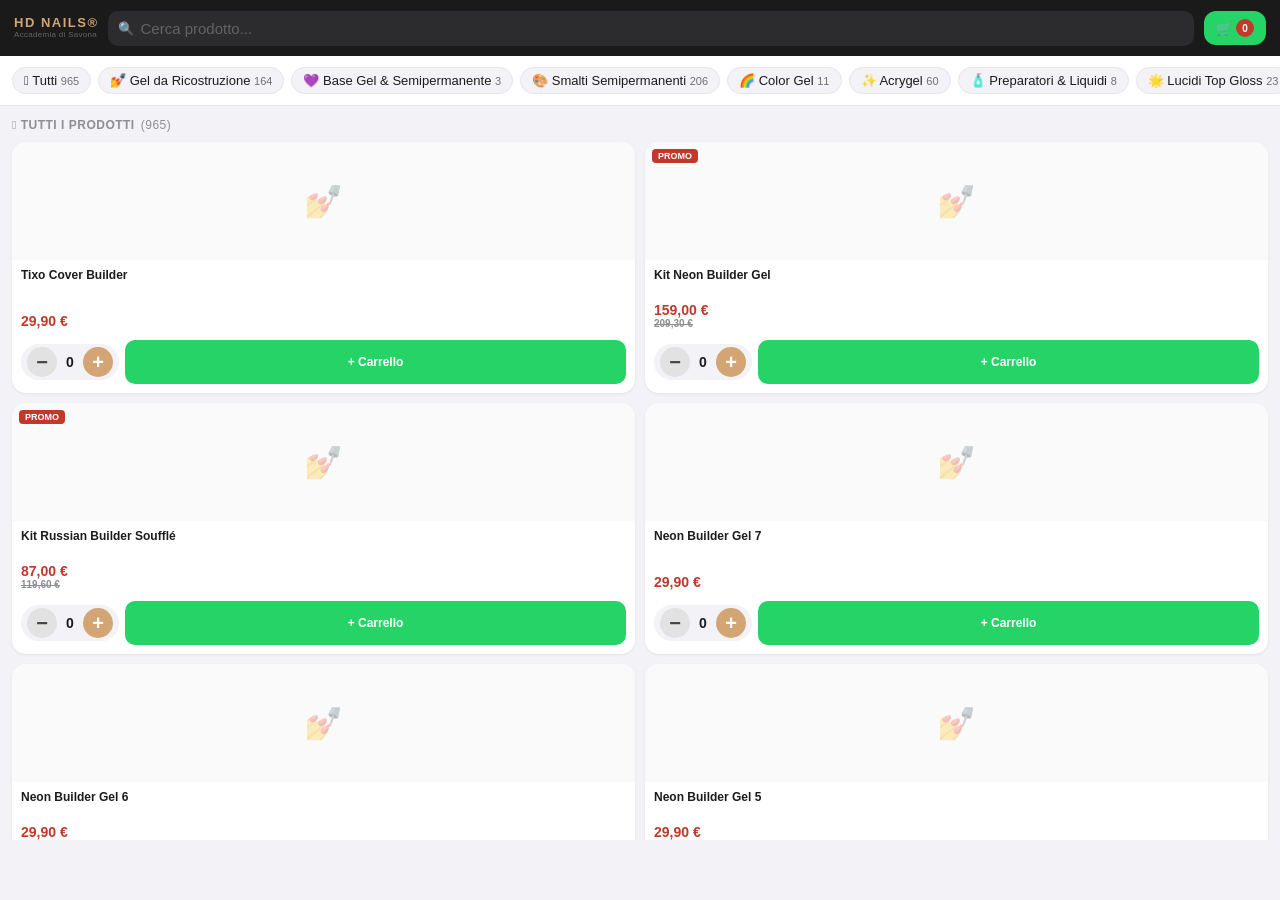
==== ORDINIACCADEMIA_mobile.html @ a27936bd "Add files via upload" ====
<!DOCTYPE html>
<html lang="it">
<head>
<meta charset="UTF-8">
<meta name="viewport" content="width=device-width,initial-scale=1,viewport-fit=cover">
<meta name="apple-mobile-web-app-capable" content="yes">
<meta name="apple-mobile-web-app-status-bar-style" content="black">
<meta name="theme-color" content="#1a1a1a">
<title>HD Nails&#174; Ordini</title>
<style>
/* ── RESET ─────────────────────────────── */
*{margin:0;padding:0;box-sizing:border-box;-webkit-tap-highlight-color:transparent}
:root{
  --blk:#1a1a1a;--gold:#d4a574;--red:#c0392b;
  --wa:#25D366;--wa2:#128C7E;
  --grey:#f2f2f7;--wh:#fff;--border:#e5e5ea;
  --txt:#1c1c1e;--txt2:#3a3a3c;--txt3:#8e8e93;
  --H:56px;--C:50px;--B:60px;
}
html{height:100%;background:var(--grey)}
body{height:100%;overflow:hidden;
  font-family:-apple-system,BlinkMacSystemFont,"Segoe UI",Arial,sans-serif;
  font-size:15px;color:var(--txt)}

/* ── HEADER ─────────────────────────────── */
#hdr{position:fixed;top:0;left:0;right:0;height:var(--H);
  background:var(--blk);display:flex;align-items:center;gap:10px;
  padding:0 14px;z-index:100;padding-top:env(safe-area-inset-top)}
.logo{font-size:13px;font-weight:900;color:var(--gold);letter-spacing:1.5px;flex-shrink:0;line-height:1.1}
.logo small{display:block;font-size:8px;color:#666;font-weight:400;letter-spacing:.3px}
.sw{flex:1;position:relative}
.sw span{position:absolute;left:10px;top:50%;transform:translateY(-50%);font-size:13px;pointer-events:none}
#q{width:100%;background:#2c2c2e;border:none;border-radius:10px;
  padding:9px 12px 9px 32px;font-size:15px;color:#fff;outline:none;
  -webkit-appearance:none}
#q::placeholder{color:#636366}
#qclear{position:absolute;right:8px;top:50%;transform:translateY(-50%);
  background:none;border:none;color:#636366;font-size:18px;cursor:pointer;display:none}
#cfab{background:var(--wa);border:none;border-radius:12px;padding:8px 12px;
  font-size:13px;font-weight:700;color:#fff;flex-shrink:0;cursor:pointer;
  display:flex;align-items:center;gap:4px}
#cbadge{background:var(--red);color:#fff;border-radius:50%;min-width:18px;height:18px;
  font-size:10px;font-weight:900;display:inline-flex;align-items:center;
  justify-content:center;padding:0 3px}

/* ── CHIPS ──────────────────────────────── */
#chips{position:fixed;top:var(--H);left:0;right:0;height:var(--C);
  background:var(--wh);border-bottom:1px solid var(--border);z-index:99;
  overflow-x:auto;overflow-y:hidden;display:flex;align-items:center;
  gap:7px;padding:0 12px;-webkit-overflow-scrolling:touch;scrollbar-width:none}
#chips::-webkit-scrollbar{display:none}
.chip{background:var(--grey);border:1.5px solid var(--border);border-radius:20px;
  padding:6px 11px;font-size:13px;white-space:nowrap;cursor:pointer;
  flex-shrink:0;color:var(--txt);line-height:1}
.chip.on{background:var(--blk);border-color:var(--blk);color:var(--gold);font-weight:700}
.cnt{opacity:.6;font-size:11px}

/* ── SCROLL AREA ────────────────────────── */
#main{position:fixed;top:calc(var(--H) + var(--C));left:0;right:0;
  bottom:var(--B);overflow-y:auto;-webkit-overflow-scrolling:touch;padding:12px 12px 0}

#lbl{font-size:12px;font-weight:600;color:var(--txt3);text-transform:uppercase;
  letter-spacing:.5px;margin-bottom:10px;display:flex;align-items:center;gap:6px}

/* ── GRID ───────────────────────────────── */
#grid{display:grid;grid-template-columns:1fr 1fr;gap:10px;margin-bottom:12px}

/* ── CARD ───────────────────────────────── */
.card{background:var(--wh);border-radius:14px;overflow:hidden;
  box-shadow:0 1px 3px rgba(0,0,0,.07);display:flex;flex-direction:column;
  position:relative;-webkit-user-select:none;user-select:none}
.ci{height:118px;display:flex;align-items:center;justify-content:center;
  background:#fafafa;overflow:hidden;padding:6px}
.ci img{max-height:106px;max-width:100%;object-fit:contain}
.ci .ph{font-size:30px;opacity:.3}
.bge{position:absolute;top:7px;left:7px;background:var(--red);color:#fff;
  font-size:9px;font-weight:700;padding:2px 6px;border-radius:4px;text-transform:uppercase}
.cb{padding:8px 9px 4px;flex:1;display:flex;flex-direction:column}
.cn{font-size:12px;font-weight:600;line-height:1.3;
  display:-webkit-box;-webkit-line-clamp:2;-webkit-box-orient:vertical;overflow:hidden;
  margin-bottom:3px;min-height:31px}
.pr{font-size:14px;font-weight:700;color:var(--red);margin-top:auto}
.op{font-size:10px;color:var(--txt3);text-decoration:line-through;display:block}
.cf{padding:7px 9px 9px;display:flex;align-items:center;gap:6px}
.qb{display:flex;align-items:center;gap:4px;background:var(--grey);
  border-radius:20px;padding:3px 6px;flex-shrink:0}
.qmn,.qpl{width:30px;height:30px;border-radius:50%;border:none;
  font-size:20px;line-height:1;cursor:pointer;display:flex;
  align-items:center;justify-content:center;font-weight:700}
.qmn{background:#e2e2e2;color:#444}
.qpl{background:var(--gold);color:#fff}
.qn{min-width:18px;text-align:center;font-size:14px;font-weight:700}
.ab{flex:1;border:none;border-radius:10px;padding:9px 4px;font-size:12px;
  font-weight:700;cursor:pointer;text-align:center;min-height:44px;line-height:1}
.ab.off{background:var(--wa);color:#fff}
.ab.on{background:#aaa;color:#fff}

/* ── LOAD MORE ──────────────────────────── */
#lmore{text-align:center;padding:14px 0 6px;display:none}
#lmbtn{background:var(--blk);color:var(--gold);border:none;border-radius:12px;
  padding:12px 28px;font-size:14px;font-weight:700;cursor:pointer}

/* ── NO RESULTS ─────────────────────────── */
#nores{text-align:center;padding:60px 20px;color:var(--txt3);display:none;
  grid-column:1/-1}
#nores b{font-size:36px;display:block;margin-bottom:8px}

/* ── BOTTOM BAR ─────────────────────────── */
#bot{position:fixed;bottom:0;left:0;right:0;height:var(--B);
  background:var(--wh);border-top:1px solid var(--border);
  display:none;align-items:center;justify-content:space-between;
  padding:0 16px;z-index:100;padding-bottom:env(safe-area-inset-bottom)}
.bi strong{display:block;font-size:15px;font-weight:700}
.bi span{font-size:12px;color:var(--txt3)}
#obtn{background:var(--blk);color:var(--gold);border:none;border-radius:12px;
  padding:12px 18px;font-size:14px;font-weight:700;cursor:pointer}

/* ── CART OVERLAY & SHEET ───────────────── */
#cov{position:fixed;inset:0;background:rgba(0,0,0,.5);z-index:200;
  opacity:0;pointer-events:none;transition:opacity .22s}
#cov.on{opacity:1;pointer-events:all}
#csh{position:fixed;left:0;right:0;bottom:0;background:var(--wh);
  border-radius:20px 20px 0 0;z-index:201;
  transform:translateY(100%);transition:transform .28s cubic-bezier(.32,0,.67,0);
  display:flex;flex-direction:column;max-height:92vh}
#csh.on{transform:translateY(0)}
.pill{width:36px;height:4px;background:#ddd;border-radius:2px;margin:10px auto 4px}
.shdr{padding:4px 16px 10px;display:flex;align-items:center;
  justify-content:space-between;border-bottom:1px solid var(--border)}
.shdr h2{font-size:17px;font-weight:700}
.shdr button{background:none;border:none;font-size:22px;color:var(--txt3);
  cursor:pointer;padding:4px;min-width:44px;min-height:44px}
.sbody{flex:1;overflow-y:auto;padding:10px 16px;-webkit-overflow-scrolling:touch}
.ce{text-align:center;padding:40px 20px;color:var(--txt3);font-size:15px}
.ce b{font-size:40px;display:block;margin-bottom:8px}
.citem{display:flex;gap:10px;padding:10px 0;border-bottom:1px solid var(--border);
  align-items:center}
.cthumb{width:50px;height:50px;object-fit:contain;border-radius:8px;
  background:#f5f5f5;flex-shrink:0}
.cthph{width:50px;height:50px;border-radius:8px;background:#f5f5f5;
  flex-shrink:0;display:flex;align-items:center;justify-content:center;font-size:20px}
.cinf{flex:1;min-width:0}
.cname{font-size:13px;font-weight:600;line-height:1.25;margin-bottom:2px;
  white-space:nowrap;overflow:hidden;text-overflow:ellipsis}
.cprice{font-size:12px;font-weight:700;color:var(--red);margin-bottom:4px}
.cqrow{display:flex;align-items:center;gap:5px}
.cqm,.cqp{width:28px;height:28px;border-radius:50%;border:none;
  font-size:16px;font-weight:700;cursor:pointer;display:flex;
  align-items:center;justify-content:center}
.cqm{background:#eee;color:#555}
.cqp{background:var(--gold);color:#fff}
.cqv{min-width:20px;text-align:center;font-size:13px;font-weight:700}
.cqt{font-size:11px;color:var(--txt3)}
.cdel{background:none;border:none;color:#ccc;font-size:18px;cursor:pointer;
  padding:6px;flex-shrink:0;min-width:36px;min-height:36px}
.sfoot{padding:12px 16px 18px;border-top:1px solid var(--border)}
.tbox{background:var(--grey);border-radius:12px;padding:12px;margin-bottom:10px}
.tr{display:flex;justify-content:space-between;font-size:13px;color:var(--txt2);padding:2px 0}
.tr.bon{color:#25a244;font-weight:600}
.tr.grand{font-size:16px;font-weight:700;color:var(--txt);
  border-top:1px solid var(--border);margin-top:5px;padding-top:7px}
#note{width:100%;background:var(--grey);border:1.5px solid var(--border);
  border-radius:10px;padding:10px;font-size:14px;resize:none;height:56px;
  font-family:inherit;outline:none;margin-bottom:10px;-webkit-appearance:none}
#note:focus{border-color:var(--gold)}
.abtns{display:flex;flex-direction:column;gap:8px}
.abtn{width:100%;border:none;border-radius:12px;padding:14px;font-size:15px;
  font-weight:700;cursor:pointer;display:flex;align-items:center;
  justify-content:center;gap:8px;min-height:50px}
.abtn:active{opacity:.85}
.bwa{background:var(--wa2);color:#fff}
.bml{background:var(--blk);color:var(--gold)}
.bpr{background:#f0f0f0;color:var(--blk)}
.bcl{background:none;border:1px solid var(--border);color:var(--txt3);font-size:13px;padding:10px}

/* ── PRINT SHEET ────────────────────────── */
#psh{position:fixed;inset:0;z-index:300;background:rgba(0,0,0,.7);
  display:none;align-items:flex-end}
#psh.on{display:flex}
.pdiv{background:var(--wh);width:100%;border-radius:20px 20px 0 0;
  max-height:95vh;display:flex;flex-direction:column}
.phdr{padding:14px 16px 10px;display:flex;align-items:center;gap:8px;
  border-bottom:1px solid var(--border)}
.phdr h3{flex:1;font-size:15px;font-weight:700}
.pbtn{background:var(--gold);color:var(--blk);border:none;border-radius:10px;
  padding:9px 16px;font-size:13px;font-weight:700;cursor:pointer}
.pclose{background:none;border:none;color:var(--txt3);font-size:22px;
  cursor:pointer;min-width:44px;min-height:44px}
.pbody{flex:1;overflow-y:auto;-webkit-overflow-scrolling:touch;padding:16px}

/* ── ORDER DOC (stampabile) ─────────────── */
.odoc{font-family:Arial,sans-serif;font-size:12px;color:#111}
.oh{display:flex;justify-content:space-between;align-items:flex-start;
  padding-bottom:10px;border-bottom:3px solid #111;margin-bottom:14px}
.obrand{font-size:18px;font-weight:900;letter-spacing:2px}
.obrand em{color:#d4a574;font-style:normal}
.osub{font-size:9px;color:#888;margin-top:2px}
.ometa{text-align:right;font-size:10px;color:#666}
.onum{font-size:13px;font-weight:700;color:#111}
.ofl{display:grid;grid-template-columns:1fr 1fr;gap:8px;
  background:#f8f8f8;border-radius:6px;padding:10px;margin-bottom:14px}
.ofl label{font-size:8px;color:#888;text-transform:uppercase;display:block;margin-bottom:1px}
.ofl input{width:100%;border:none;border-bottom:1px solid #ddd;background:none;
  font-size:12px;padding:2px 0;font-family:inherit;outline:none;color:#111}
.odoc table{width:100%;border-collapse:collapse;font-size:11px;margin-bottom:12px}
.odoc th{background:#111;color:#d4a574;padding:5px 6px;text-align:left;
  font-size:9px;text-transform:uppercase}
.odoc td{padding:5px 6px;border-bottom:1px solid #f0f0f0}
.odoc tr:nth-child(even) td{background:#fafafa}
td.r{text-align:right}td.c{text-align:center}
.totdiv{display:flex;justify-content:flex-end}
.totbox{width:210px}
.trow{display:flex;justify-content:space-between;padding:3px 0;
  border-bottom:1px solid #f0f0f0;font-size:11px;color:#555}
.trow.b{color:#25a244;font-weight:700}
.trow.g{font-size:13px;font-weight:700;color:#111;
  border-top:2px solid #111;border-bottom:none;margin-top:3px;padding-top:5px}
.ofoot{margin-top:14px;padding-top:10px;border-top:1px solid #eee;
  display:flex;justify-content:space-between;align-items:flex-end}
.ofootxt{font-size:9px;color:#888;line-height:1.5}
.ofootxt b{color:#111;font-size:10px;display:block}
.sig{border-top:1px solid #bbb;width:120px;text-align:center;
  padding-top:3px;font-size:8px;color:#aaa}

/* ── PRINT CSS ──────────────────────────── */
@media print{
  #hdr,#chips,#main,#bot,#cov,#csh{display:none!important}
  #psh{position:static!important;background:none!important;display:block!important}
  .pdiv{border-radius:0!important;max-height:none!important}
  .phdr{display:none!important}
  .pbody{overflow:visible!important;padding:0!important}
}
</style>
</head>
<body>

<!-- HEADER -->
<header id="hdr">
  <div class="logo">HD NAILS&#174;<small>Accademia di Savona</small></div>
  <div class="sw">
    <span>&#128269;</span>
    <input id="q" type="search" placeholder="Cerca prodotto..." autocomplete="off"
      oninput="onSearch(this.value)" onsearch="onSearch(this.value)">
    <button id="qclear" onclick="clearSearch()">&#10005;</button>
  </div>
  <button id="cfab" onclick="openCart()">&#128722; <span id="cbadge">0</span></button>
</header>

<!-- CATEGORY CHIPS -->
<div id="chips">
<button class="chip active" data-cat="ALL" onclick="filterCat('ALL',this)">&#127717; Tutti <span class="cnt">965</span></button>
<button class="chip" data-cat="Gel da Ricostruzione" onclick="filterCat('Gel da Ricostruzione',this)">💅 Gel da Ricostruzione <span class="cnt">164</span></button>
<button class="chip" data-cat="Base Gel & Semipermanente" onclick="filterCat('Base Gel & Semipermanente',this)">💜 Base Gel & Semipermanente <span class="cnt">3</span></button>
<button class="chip" data-cat="Smalti Semipermanenti" onclick="filterCat('Smalti Semipermanenti',this)">🎨 Smalti Semipermanenti <span class="cnt">206</span></button>
<button class="chip" data-cat="Color Gel" onclick="filterCat('Color Gel',this)">🌈 Color Gel <span class="cnt">11</span></button>
<button class="chip" data-cat="Acrygel" onclick="filterCat('Acrygel',this)">✨ Acrygel <span class="cnt">60</span></button>
<button class="chip" data-cat="Preparatori & Liquidi" onclick="filterCat('Preparatori & Liquidi',this)">🧴 Preparatori & Liquidi <span class="cnt">8</span></button>
<button class="chip" data-cat="Lucidi Top Gloss" onclick="filterCat('Lucidi Top Gloss',this)">🌟 Lucidi Top Gloss <span class="cnt">23</span></button>
<button class="chip" data-cat="Dual Form & Tip" onclick="filterCat('Dual Form & Tip',this)">💎 Dual Form & Tip <span class="cnt">45</span></button>
<button class="chip" data-cat="Attrezzature" onclick="filterCat('Attrezzature',this)">🔧 Attrezzature <span class="cnt">150</span></button>
<button class="chip" data-cat="Lime & Buffer" onclick="filterCat('Lime & Buffer',this)">📋 Lime & Buffer <span class="cnt">18</span></button>
<button class="chip" data-cat="Nail Art & Decorazioni" onclick="filterCat('Nail Art & Decorazioni',this)">🌸 Nail Art & Decorazioni <span class="cnt">241</span></button>
<button class="chip" data-cat="Trattamento Mani" onclick="filterCat('Trattamento Mani',this)">🤲 Trattamento Mani <span class="cnt">24</span></button>
<button class="chip" data-cat="Pedicure" onclick="filterCat('Pedicure',this)">🦶 Pedicure <span class="cnt">1</span></button>
<button class="chip" data-cat="Kit in Offerta" onclick="filterCat('Kit in Offerta',this)">🎁 Kit in Offerta <span class="cnt">11</span></button>
</div>

<!-- MAIN SCROLL AREA -->
<div id="main" onscroll="onScroll(this)">
  <div id="lbl"></div>
  <div id="grid">
    <div id="nores"><b>&#128269;</b>Nessun prodotto trovato</div>
  </div>
  <div id="lmore"><button id="lmbtn" onclick="loadMore()">Carica altri &#8595;</button></div>
  <div style="height:8px"></div>
</div>

<!-- BOTTOM BAR -->
<div id="bot">
  <div class="bi"><strong id="btot">&#8364;0,00</strong><span id="bitem">0 articoli</span></div>
  <button id="obtn" onclick="openCart()">Vedi ordine &#8594;</button>
</div>

<!-- CART OVERLAY -->
<div id="cov" onclick="closeCart()"></div>

<!-- CART SHEET -->
<div id="csh">
  <div class="pill"></div>
  <div class="shdr">
    <h2>&#128722; Il tuo ordine</h2>
    <button onclick="closeCart()">&#10005;</button>
  </div>
  <div class="sbody" id="sbody"></div>
  <div class="sfoot">
    <div class="tbox" id="tbox"></div>
    <textarea id="note" placeholder="Note ordine (opzionale)..."></textarea>
    <div class="abtns">
      <button class="abtn bwa" onclick="goWA()">&#128172; Invia su WhatsApp</button>
      <button class="abtn bml" onclick="goMail()">&#128231; Invia per Email</button>
      <button class="abtn bpr" onclick="openPrint()">&#128196; Genera PDF / Stampa</button>
      <button class="abtn bcl" onclick="clearCart()">&#128465; Svuota carrello</button>
    </div>
  </div>
</div>

<!-- PRINT / PDF SHEET -->
<div id="psh">
  <div class="pdiv">
    <div class="phdr">
      <h3>&#128196; Anteprima ordine</h3>
      <button class="pbtn" onclick="doPrint()">&#128247; Stampa / Salva PDF</button>
      <button class="pclose" onclick="closePrint()">&#10005;</button>
    </div>
    <div class="pbody" id="pbody"></div>
  </div>
</div>

<script>
var P=[{"id": 0, "cat": "Gel da Ricostruzione", "nome": "Tixo Cover Builder", "prezzo": 29.9, "prezzo_str": "29,90 €", "old_prezzo": 0, "old_str": "", "promo": "", "img": "https://www.hdnails.it/media/catalog/product/cache/4916658b69d7adec09a62164059f7d76/t/i/tixo_cover_1.jpg", "link": "https://www.hdnails.it/tixo-cover-builder"}, {"id": 1, "cat": "Gel da Ricostruzione", "nome": "Kit Neon Builder Gel", "prezzo": 159.0, "prezzo_str": "159,00 €", "old_prezzo": 209.3, "old_str": "209,30 €", "promo": "PROMO", "img": "https://www.hdnails.it/media/catalog/product/cache/4916658b69d7adec09a62164059f7d76/n/e/neon_builder_gel_a_1.jpg", "link": "https://www.hdnails.it/kit-neon-builder-gel"}, {"id": 2, "cat": "Gel da Ricostruzione", "nome": "Kit Russian Builder Soufflé", "prezzo": 87.0, "prezzo_str": "87,00 €", "old_prezzo": 119.6, "old_str": "119,60 €", "promo": "PROMO", "img": "https://www.hdnails.it/media/catalog/product/cache/4916658b69d7adec09a62164059f7d76/t/a/tavola_da_disegno_4_2.jpg", "link": "https://www.hdnails.it/kit-russian-builder-souffle"}, {"id": 3, "cat": "Gel da Ricostruzione", "nome": "Neon Builder Gel 7", "prezzo": 29.9, "prezzo_str": "29,90 €", "old_prezzo": 0, "old_str": "", "promo": "", "img": "https://www.hdnails.it/media/catalog/product/cache/4916658b69d7adec09a62164059f7d76/n/e/neon_builder_gel_7b.jpg", "link": "https://www.hdnails.it/neon-builder-gel-7"}, {"id": 4, "cat": "Gel da Ricostruzione", "nome": "Neon Builder Gel 6", "prezzo": 29.9, "prezzo_str": "29,90 €", "old_prezzo": 0, "old_str": "", "promo": "", "img": "https://www.hdnails.it/media/catalog/product/cache/4916658b69d7adec09a62164059f7d76/n/e/neon_builder_gel_6b.jpg", "link": "https://www.hdnails.it/neon-builder-gel-6"}, {"id": 5, "cat": "Gel da Ricostruzione", "nome": "Neon Builder Gel 5", "prezzo": 29.9, "prezzo_str": "29,90 €", "old_prezzo": 0, "old_str": "", "promo": "", "img": "https://www.hdnails.it/media/catalog/product/cache/4916658b69d7adec09a62164059f7d76/n/e/neon_builder_gel_5b.jpg", "link": "https://www.hdnails.it/neon-builder-gel-5"}, {"id": 6, "cat": "Gel da Ricostruzione", "nome": "Neon Builder Gel 4", "prezzo": 29.9, "prezzo_str": "29,90 €", "old_prezzo": 0, "old_str": "", "promo": "", "img": "https://www.hdnails.it/media/catalog/product/cache/4916658b69d7adec09a62164059f7d76/n/e/neon_builder_gel_4b.jpg", "link": "https://www.hdnails.it/neon-builder-gel-4"}, {"id": 7, "cat": "Gel da Ricostruzione", "nome": "Neon Builder Gel 3", "prezzo": 29.9, "prezzo_str": "29,90 €", "old_prezzo": 0, "old_str": "", "promo": "", "img": "https://www.hdnails.it/media/catalog/product/cache/4916658b69d7adec09a62164059f7d76/n/e/neon_builder_gel_3b.jpg", "link": "https://www.hdnails.it/neon-builder-gel-3"}, {"id": 8, "cat": "Gel da Ricostruzione", "nome": "Neon Builder Gel 2", "prezzo": 29.9, "prezzo_str": "29,90 €", "old_prezzo": 0, "old_str": "", "promo": "", "img": "https://www.hdnails.it/media/catalog/product/cache/4916658b69d7adec09a62164059f7d76/n/e/neon_builder_gel_2b.jpg", "link": "https://www.hdnails.it/neon-builder-gel-2"}, {"id": 9, "cat": "Gel da Ricostruzione", "nome": "Neon Builder Gel 1", "prezzo": 29.9, "prezzo_str": "29,90 €", "old_prezzo": 0, "old_str": "", "promo": "", "img": "https://www.hdnails.it/media/catalog/product/cache/4916658b69d7adec09a62164059f7d76/n/e/neon_builder_gel_1b.jpg", "link": "https://www.hdnails.it/neon-builder-gel-1"}, {"id": 10, "cat": "Gel da Ricostruzione", "nome": "Russian Builder Soufflé 7", "prezzo": 29.9, "prezzo_str": "29,90 €", "old_prezzo": 0, "old_str": "", "promo": "", "img": "https://www.hdnails.it/media/catalog/product/cache/4916658b69d7adec09a62164059f7d76/r/u/russian_b_s_7_1.jpg", "link": "https://www.hdnails.it/russian-builder-souffle-7"}, {"id": 11, "cat": "Gel da Ricostruzione", "nome": "Russian Builder Soufflé 6", "prezzo": 29.9, "prezzo_str": "29,90 €", "old_prezzo": 0, "old_str": "", "promo": "", "img": "https://www.hdnails.it/media/catalog/product/cache/4916658b69d7adec09a62164059f7d76/r/u/russian_b_s_6_1.jpg", "link": "https://www.hdnails.it/russian-builder-souffle-6"}, {"id": 12, "cat": "Gel da Ricostruzione", "nome": "Russian Builder Soufflé 2", "prezzo": 29.9, "prezzo_str": "29,90 €", "old_prezzo": 0, "old_str": "", "promo": "", "img": "https://www.hdnails.it/media/catalog/product/cache/4916658b69d7adec09a62164059f7d76/r/u/russian_b_s_2_1.jpg", "link": "https://www.hdnails.it/russian-builder-souffle-2"}, {"id": 13, "cat": "Gel da Ricostruzione", "nome": "Russian Builder Soufflé 1", "prezzo": 29.9, "prezzo_str": "29,90 €", "old_prezzo": 0, "old_str": "", "promo": "", "img": "https://www.hdnails.it/media/catalog/product/cache/4916658b69d7adec09a62164059f7d76/r/u/russian_b_s_1__1.jpg", "link": "https://www.hdnails.it/russian-builder-souffle-1"}, {"id": 14, "cat": "Gel da Ricostruzione", "nome": "Jelly Soft Perfect Nude", "prezzo": 29.9, "prezzo_str": "29,90 €", "old_prezzo": 0, "old_str": "", "promo": "", "img": "https://www.hdnails.it/media/catalog/product/cache/4916658b69d7adec09a62164059f7d76/j/e/jelly_soft_nude.png", "link": "https://www.hdnails.it/jelly-soft-perfect-nude"}, {"id": 15, "cat": "Gel da Ricostruzione", "nome": "Jelly Ultra Glass", "prezzo": 29.9, "prezzo_str": "29,90 €", "old_prezzo": 0, "old_str": "", "promo": "", "img": "https://www.hdnails.it/media/catalog/product/cache/4916658b69d7adec09a62164059f7d76/j/e/jelly_ultra_glass_1.jpg", "link": "https://www.hdnails.it/jelly-ultra-glass"}, {"id": 16, "cat": "Gel da Ricostruzione", "nome": "Easy Cover 25 – Gel Costruttore Autolivellante - Limited Edition", "prezzo": 19.9, "prezzo_str": "19,90 €", "old_prezzo": 0, "old_str": "", "promo": "", "img": "https://www.hdnails.it/media/catalog/product/cache/4916658b69d7adec09a62164059f7d76/w/o/woo_img_69c0b756aa365_1.png", "link": "https://www.hdnails.it/easy-cover-25-gel-costruttore-autolivellante-limited-edition"}, {"id": 17, "cat": "Gel da Ricostruzione", "nome": "Easy Cover 24 - Gel Costruttore Autolivellante - Limited Edition", "prezzo": 19.9, "prezzo_str": "19,90 €", "old_prezzo": 0, "old_str": "", "promo": "", "img": "https://www.hdnails.it/media/catalog/product/cache/4916658b69d7adec09a62164059f7d76/w/o/woo_img_69c0b6fb4d106_1.png", "link": "https://www.hdnails.it/easy-cover-24-gel-costruttore-autolivellante-limited-edition"}, {"id": 18, "cat": "Gel da Ricostruzione", "nome": "KIT Liquid Polygel Flake", "prezzo": 119.0, "prezzo_str": "119,00 €", "old_prezzo": 149.5, "old_str": "149,50 €", "promo": "PROMO", "img": "https://www.hdnails.it/media/catalog/product/cache/4916658b69d7adec09a62164059f7d76/w/o/woo_img_69c0883558816_1_1.jpg", "link": "https://www.hdnails.it/kit-liquid-polygel-flake"}, {"id": 19, "cat": "Gel da Ricostruzione", "nome": "Liquid Polygel Flake 11", "prezzo": 29.9, "prezzo_str": "29,90 €", "old_prezzo": 0, "old_str": "", "promo": "", "img": "https://www.hdnails.it/media/catalog/product/cache/4916658b69d7adec09a62164059f7d76/f/l/flake_11.jpg", "link": "https://www.hdnails.it/liquid-polygel-flake-11"}, {"id": 20, "cat": "Gel da Ricostruzione", "nome": "Liquid Polygel Flake 10", "prezzo": 29.9, "prezzo_str": "29,90 €", "old_prezzo": 0, "old_str": "", "promo": "", "img": "https://www.hdnails.it/media/catalog/product/cache/4916658b69d7adec09a62164059f7d76/f/l/flake_10.jpg", "link": "https://www.hdnails.it/liquid-polygel-flake-10"}, {"id": 21, "cat": "Gel da Ricostruzione", "nome": "Liquid Polygel Flake 9", "prezzo": 29.9, "prezzo_str": "29,90 €", "old_prezzo": 0, "old_str": "", "promo": "", "img": "https://www.hdnails.it/media/catalog/product/cache/4916658b69d7adec09a62164059f7d76/f/l/flake_9.jpg", "link": "https://www.hdnails.it/liquid-polygel-flake-9"}, {"id": 22, "cat": "Gel da Ricostruzione", "nome": "Liquid Polygel Flake 8", "prezzo": 29.9, "prezzo_str": "29,90 €", "old_prezzo": 0, "old_str": "", "promo": "", "img": "https://www.hdnails.it/media/catalog/product/cache/4916658b69d7adec09a62164059f7d76/f/l/flake_8.jpg", "link": "https://www.hdnails.it/liquid-polygel-flake-8"}, {"id": 23, "cat": "Gel da Ricostruzione", "nome": "Liquid Polygel Flake 7", "prezzo": 29.9, "prezzo_str": "29,90 €", "old_prezzo": 0, "old_str": "", "promo": "", "img": "https://www.hdnails.it/media/catalog/product/cache/4916658b69d7adec09a62164059f7d76/f/l/flake_7.jpg", "link": "https://www.hdnails.it/liquid-polygel-flake-7"}, {"id": 24, "cat": "Gel da Ricostruzione", "nome": "Liquid Polygel Flake 6", "prezzo": 29.9, "prezzo_str": "29,90 €", "old_prezzo": 0, "old_str": "", "promo": "", "img": "https://www.hdnails.it/media/catalog/product/cache/4916658b69d7adec09a62164059f7d76/f/l/flake_6.jpg", "link": "https://www.hdnails.it/liquid-polygel-flake-6"}, {"id": 25, "cat": "Gel da Ricostruzione", "nome": "Liquid Polygel Flake 5", "prezzo": 29.9, "prezzo_str": "29,90 €", "old_prezzo": 0, "old_str": "", "promo": "", "img": "https://www.hdnails.it/media/catalog/product/cache/4916658b69d7adec09a62164059f7d76/f/l/flake_5_1.jpg", "link": "https://www.hdnails.it/liquid-polygel-flake-5"}, {"id": 26, "cat": "Gel da Ricostruzione", "nome": "Liquid Polygel Flake 4", "prezzo": 29.9, "prezzo_str": "29,90 €", "old_prezzo": 0, "old_str": "", "promo": "", "img": "https://www.hdnails.it/media/catalog/product/cache/4916658b69d7adec09a62164059f7d76/f/l/flake_4.jpg", "link": "https://www.hdnails.it/liquid-polygel-flake-4"}, {"id": 27, "cat": "Gel da Ricostruzione", "nome": "Liquid Polygel Flake 3", "prezzo": 29.9, "prezzo_str": "29,90 €", "old_prezzo": 0, "old_str": "", "promo": "", "img": "https://www.hdnails.it/media/catalog/product/cache/4916658b69d7adec09a62164059f7d76/f/l/flake_3.jpg", "link": "https://www.hdnails.it/liquid-polygel-flake-3"}, {"id": 28, "cat": "Gel da Ricostruzione", "nome": "Liquid Polygel Flake 2", "prezzo": 29.9, "prezzo_str": "29,90 €", "old_prezzo": 0, "old_str": "", "promo": "", "img": "https://www.hdnails.it/media/catalog/product/cache/4916658b69d7adec09a62164059f7d76/f/l/flake_2.jpg", "link": "https://www.hdnails.it/liquid-polygel-flake-2"}, {"id": 29, "cat": "Gel da Ricostruzione", "nome": "Liquid Polygel Flake 1", "prezzo": 29.9, "prezzo_str": "29,90 €", "old_prezzo": 0, "old_str": "", "promo": "", "img": "https://www.hdnails.it/media/catalog/product/cache/4916658b69d7adec09a62164059f7d76/f/l/flake_1.jpg", "link": "https://www.hdnails.it/liquid-polygel-flake-1"}, {"id": 30, "cat": "Gel da Ricostruzione", "nome": "Easy Cover 26 – Gel Costruttore Autolivellante - Limited Edition", "prezzo": 19.9, "prezzo_str": "19,90 €", "old_prezzo": 0, "old_str": "", "promo": "", "img": "https://www.hdnails.it/media/catalog/product/cache/4916658b69d7adec09a62164059f7d76/w/o/woo_img_69c08301a9d32_1.png", "link": "https://www.hdnails.it/easy-cover-26-gel-costruttore-autolivellante-limited-edition"}, {"id": 31, "cat": "Gel da Ricostruzione", "nome": "Kit Monofase Flexy 4+1 - Gel Costruttore", "prezzo": 139.6, "prezzo_str": "139,60 €", "old_prezzo": 0, "old_str": "", "promo": "", "img": "https://www.hdnails.it/media/catalog/product/cache/4916658b69d7adec09a62164059f7d76/w/o/woo_img_699c0864322ff.png", "link": "https://www.hdnails.it/kit-monofase-flexy-41"}, {"id": 32, "cat": "Gel da Ricostruzione", "nome": "Monofase Flexy Cover - 10 Shimmer Milky", "prezzo": 34.9, "prezzo_str": "34,90 €", "old_prezzo": 0, "old_str": "", "promo": "", "img": "https://www.hdnails.it/media/catalog/product/cache/4916658b69d7adec09a62164059f7d76/w/o/woo_img_699c06afa05e8.png", "link": "https://www.hdnails.it/monofase-flexy-cover-10-shimmer-milky"}, {"id": 33, "cat": "Gel da Ricostruzione", "nome": "Monofase Flexy Cover - 9 Shimmer Rose", "prezzo": 34.9, "prezzo_str": "34,90 €", "old_prezzo": 0, "old_str": "", "promo": "", "img": "https://www.hdnails.it/media/catalog/product/cache/4916658b69d7adec09a62164059f7d76/w/o/woo_img_699c06704188e.png", "link": "https://www.hdnails.it/monofase-flexy-cover-9-shimmer-rose"}, {"id": 34, "cat": "Gel da Ricostruzione", "nome": "Monofase Flexy Cover - 8 Shimmer Nude", "prezzo": 34.9, "prezzo_str": "34,90 €", "old_prezzo": 0, "old_str": "", "promo": "", "img": "https://www.hdnails.it/media/catalog/product/cache/4916658b69d7adec09a62164059f7d76/w/o/woo_img_699c06344d07d.png", "link": "https://www.hdnails.it/monofase-flexy-cover-8-shimmer-nude"}, {"id": 35, "cat": "Gel da Ricostruzione", "nome": "Monofase Flexy Cover - 7 Cover", "prezzo": 34.9, "prezzo_str": "34,90 €", "old_prezzo": 0, "old_str": "", "promo": "", "img": "https://www.hdnails.it/media/catalog/product/cache/4916658b69d7adec09a62164059f7d76/w/o/woo_img_699c05e37aa6e.png", "link": "https://www.hdnails.it/monofase-flexy-cover-7-cover"}, {"id": 36, "cat": "Gel da Ricostruzione", "nome": "Monofase Flexy Cover - 6 Light Pink", "prezzo": 34.9, "prezzo_str": "34,90 €", "old_prezzo": 0, "old_str": "", "promo": "", "img": "https://www.hdnails.it/media/catalog/product/cache/4916658b69d7adec09a62164059f7d76/w/o/woo_img_699c059dba733.png", "link": "https://www.hdnails.it/monofase-flexy-cover-6-light-pink"}, {"id": 37, "cat": "Gel da Ricostruzione", "nome": "Monofase Flexy Cover - 5 Milky White", "prezzo": 34.9, "prezzo_str": "34,90 €", "old_prezzo": 0, "old_str": "", "promo": "", "img": "https://www.hdnails.it/media/catalog/product/cache/4916658b69d7adec09a62164059f7d76/w/o/woo_img_699c0549b87ba.png", "link": "https://www.hdnails.it/monofase-flexy-cover-5-milky-white"}, {"id": 38, "cat": "Gel da Ricostruzione", "nome": "Monofase Flexy Cover - 4 Cover Beige", "prezzo": 34.9, "prezzo_str": "34,90 €", "old_prezzo": 0, "old_str": "", "promo": "", "img": "https://www.hdnails.it/media/catalog/product/cache/4916658b69d7adec09a62164059f7d76/w/o/woo_img_699c0503c19b6.png", "link": "https://www.hdnails.it/monofase-flexy-cover-4-cover-beige"}, {"id": 39, "cat": "Gel da Ricostruzione", "nome": "Monofase Flexy Cover - 2 Cover Pink", "prezzo": 34.9, "prezzo_str": "34,90 €", "old_prezzo": 0, "old_str": "", "promo": "", "img": "https://www.hdnails.it/media/catalog/product/cache/4916658b69d7adec09a62164059f7d76/w/o/woo_img_699c04bfd270a.png", "link": "https://www.hdnails.it/monofase-flexy-cover-2-cover-pink"}, {"id": 40, "cat": "Gel da Ricostruzione", "nome": "Monofase Flexy Cover - 1 Cover Nude", "prezzo": 34.9, "prezzo_str": "34,90 €", "old_prezzo": 0, "old_str": "", "promo": "", "img": "https://www.hdnails.it/media/catalog/product/cache/4916658b69d7adec09a62164059f7d76/w/o/woo_img_699c04784ac32.png", "link": "https://www.hdnails.it/monofase-flexy-cover-1-cover-nude"}, {"id": 41, "cat": "Gel da Ricostruzione", "nome": "KIT LIQUID POLYGEL REFLECTIVE", "prezzo": 119.8, "prezzo_str": "119,80 €", "old_prezzo": 159.2, "old_str": "159,20 €", "promo": "PROMO", "img": "https://www.hdnails.it/media/catalog/product/cache/4916658b69d7adec09a62164059f7d76/w/o/woo_img_6960e2ce009d9.png", "link": "https://www.hdnails.it/kit-liquid-polygel-reflective"}, {"id": 42, "cat": "Gel da Ricostruzione", "nome": "KIT UNICORN LIQUID POLYGEL", "prezzo": 99.0, "prezzo_str": "99,00 €", "old_prezzo": 131.6, "old_str": "131,60 €", "promo": "PROMO", "img": "https://www.hdnails.it/media/catalog/product/cache/4916658b69d7adec09a62164059f7d76/w/o/woo_img_6960e233d8410.png", "link": "https://www.hdnails.it/kit-unicorn-liquid-polygel"}, {"id": 43, "cat": "Gel da Ricostruzione", "nome": "Unicorn Liquid Polygel 04", "prezzo": 26.32, "prezzo_str": "26,32 €", "old_prezzo": 32.9, "old_str": "32,90 €", "promo": "PROMO", "img": "https://www.hdnails.it/media/catalog/product/cache/4916658b69d7adec09a62164059f7d76/w/o/woo_img_6960e1aead012.png", "link": "https://www.hdnails.it/unicorn-liquid-polygel-04"}, {"id": 44, "cat": "Gel da Ricostruzione", "nome": "Unicorn Liquid Polygel 03", "prezzo": 26.32, "prezzo_str": "26,32 €", "old_prezzo": 32.9, "old_str": "32,90 €", "promo": "PROMO", "img": "https://www.hdnails.it/media/catalog/product/cache/4916658b69d7adec09a62164059f7d76/w/o/woo_img_6960e190239cd.png", "link": "https://www.hdnails.it/unicorn-liquid-polygel-03"}, {"id": 45, "cat": "Gel da Ricostruzione", "nome": "Unicorn Liquid Polygel 02", "prezzo": 26.32, "prezzo_str": "26,32 €", "old_prezzo": 32.9, "old_str": "32,90 €", "promo": "PROMO", "img": "https://www.hdnails.it/media/catalog/product/cache/4916658b69d7adec09a62164059f7d76/w/o/woo_img_6960e1706e8c9.png", "link": "https://www.hdnails.it/unicorn-liquid-polygel-02"}, {"id": 46, "cat": "Gel da Ricostruzione", "nome": "Liquid Polygel 7 - Reflective", "prezzo": 19.9, "prezzo_str": "19,90 €", "old_prezzo": 0, "old_str": "", "promo": "", "img": "https://www.hdnails.it/media/catalog/product/cache/4916658b69d7adec09a62164059f7d76/w/o/woo_img_6960e16370183.png", "link": "https://www.hdnails.it/liquid-polygel-7-reflective"}, {"id": 47, "cat": "Gel da Ricostruzione", "nome": "Liquid Polygel 6 - Reflective", "prezzo": 19.9, "prezzo_str": "19,90 €", "old_prezzo": 0, "old_str": "", "promo": "", "img": "https://www.hdnails.it/media/catalog/product/cache/4916658b69d7adec09a62164059f7d76/w/o/woo_img_6960e15560ccf.png", "link": "https://www.hdnails.it/liquid-polygel-6-reflective"}, {"id": 48, "cat": "Gel da Ricostruzione", "nome": "Liquid Polygel 5 - Reflective", "prezzo": 19.9, "prezzo_str": "19,90 €", "old_prezzo": 0, "old_str": "", "promo": "", "img": "https://www.hdnails.it/media/catalog/product/cache/4916658b69d7adec09a62164059f7d76/w/o/woo_img_6960e148e65b5.png", "link": "https://www.hdnails.it/liquid-polygel-5-reflective"}, {"id": 49, "cat": "Gel da Ricostruzione", "nome": "Liquid Polygel 4 - Reflective", "prezzo": 19.9, "prezzo_str": "19,90 €", "old_prezzo": 0, "old_str": "", "promo": "", "img": "https://www.hdnails.it/media/catalog/product/cache/4916658b69d7adec09a62164059f7d76/w/o/woo_img_6960e13c811e9.png", "link": "https://www.hdnails.it/liquid-polygel-4-reflective"}, {"id": 50, "cat": "Gel da Ricostruzione", "nome": "Liquid Polygel 3 - Reflective", "prezzo": 19.9, "prezzo_str": "19,90 €", "old_prezzo": 0, "old_str": "", "promo": "", "img": "https://www.hdnails.it/media/catalog/product/cache/4916658b69d7adec09a62164059f7d76/w/o/woo_img_6960e12ff2516.png", "link": "https://www.hdnails.it/liquid-polygel-3-reflective"}, {"id": 51, "cat": "Gel da Ricostruzione", "nome": "Liquid Polygel 2 - Reflective", "prezzo": 19.9, "prezzo_str": "19,90 €", "old_prezzo": 0, "old_str": "", "promo": "", "img": "https://www.hdnails.it/media/catalog/product/cache/4916658b69d7adec09a62164059f7d76/w/o/woo_img_6960e122f114e.png", "link": "https://www.hdnails.it/liquid-polygel-2-reflective"}, {"id": 52, "cat": "Gel da Ricostruzione", "nome": "Liquid Polygel 1 - Reflective", "prezzo": 19.9, "prezzo_str": "19,90 €", "old_prezzo": 0, "old_str": "", "promo": "", "img": "https://www.hdnails.it/media/catalog/product/cache/4916658b69d7adec09a62164059f7d76/w/o/woo_img_6960e1143b958.png", "link": "https://www.hdnails.it/liquid-polygel-1-reflective"}, {"id": 53, "cat": "Gel da Ricostruzione", "nome": "Unicorn Liquid Polygel 01", "prezzo": 26.32, "prezzo_str": "26,32 €", "old_prezzo": 32.9, "old_str": "32,90 €", "promo": "PROMO", "img": "https://www.hdnails.it/media/catalog/product/cache/4916658b69d7adec09a62164059f7d76/w/o/woo_img_6960e0cba84c9.png", "link": "https://www.hdnails.it/unicorn-liquid-polygel-01"}, {"id": 54, "cat": "Gel da Ricostruzione", "nome": "Jelly Cover 12", "prezzo": 32.9, "prezzo_str": "32,90 €", "old_prezzo": 0, "old_str": "", "promo": "", "img": "https://www.hdnails.it/media/catalog/product/cache/4916658b69d7adec09a62164059f7d76/w/o/woo_img_6960dedeeaf80.png", "link": "https://www.hdnails.it/jelly-cover-12"}, {"id": 55, "cat": "Gel da Ricostruzione", "nome": "Jelly Cover 11", "prezzo": 32.9, "prezzo_str": "32,90 €", "old_prezzo": 0, "old_str": "", "promo": "", "img": "https://www.hdnails.it/media/catalog/product/cache/4916658b69d7adec09a62164059f7d76/w/o/woo_img_6960ded276301.png", "link": "https://www.hdnails.it/jelly-cover-11"}, {"id": 56, "cat": "Gel da Ricostruzione", "nome": "Jelly Cover 10", "prezzo": 32.9, "prezzo_str": "32,90 €", "old_prezzo": 0, "old_str": "", "promo": "", "img": "https://www.hdnails.it/media/catalog/product/cache/4916658b69d7adec09a62164059f7d76/w/o/woo_img_6960dec444a4d.png", "link": "https://www.hdnails.it/jelly-cover-10"}, {"id": 57, "cat": "Gel da Ricostruzione", "nome": "Jelly Cover 9", "prezzo": 32.9, "prezzo_str": "32,90 €", "old_prezzo": 0, "old_str": "", "promo": "", "img": "https://www.hdnails.it/media/catalog/product/cache/4916658b69d7adec09a62164059f7d76/w/o/woo_img_6960deb66d9f0.png", "link": "https://www.hdnails.it/jelly-cover-9"}, {"id": 58, "cat": "Gel da Ricostruzione", "nome": "Jelly Cover 8", "prezzo": 32.9, "prezzo_str": "32,90 €", "old_prezzo": 0, "old_str": "", "promo": "", "img": "https://www.hdnails.it/media/catalog/product/cache/4916658b69d7adec09a62164059f7d76/w/o/woo_img_6960dea888da1.png", "link": "https://www.hdnails.it/jelly-cover-8"}, {"id": 59, "cat": "Gel da Ricostruzione", "nome": "Jelly Cover 5", "prezzo": 32.9, "prezzo_str": "32,90 €", "old_prezzo": 0, "old_str": "", "promo": "", "img": "https://www.hdnails.it/media/catalog/product/cache/4916658b69d7adec09a62164059f7d76/w/o/woo_img_6960de9a10c47.png", "link": "https://www.hdnails.it/jelly-cover-5"}, {"id": 60, "cat": "Gel da Ricostruzione", "nome": "Jelly Cover 3", "prezzo": 32.9, "prezzo_str": "32,90 €", "old_prezzo": 0, "old_str": "", "promo": "", "img": "https://www.hdnails.it/media/catalog/product/cache/4916658b69d7adec09a62164059f7d76/w/o/woo_img_6960de86d769d.png", "link": "https://www.hdnails.it/jelly-cover-3"}, {"id": 61, "cat": "Gel da Ricostruzione", "nome": "Jelly Cover 2", "prezzo": 32.9, "prezzo_str": "32,90 €", "old_prezzo": 0, "old_str": "", "promo": "", "img": "https://www.hdnails.it/media/catalog/product/cache/4916658b69d7adec09a62164059f7d76/w/o/woo_img_6960de7ade47a.png", "link": "https://www.hdnails.it/jelly-cover-2"}, {"id": 62, "cat": "Gel da Ricostruzione", "nome": "Jelly Cover 1", "prezzo": 32.9, "prezzo_str": "32,90 €", "old_prezzo": 0, "old_str": "", "promo": "", "img": "https://www.hdnails.it/media/catalog/product/cache/4916658b69d7adec09a62164059f7d76/w/o/woo_img_6960de68c2403.png", "link": "https://www.hdnails.it/jelly-cover-1"}, {"id": 63, "cat": "Gel da Ricostruzione", "nome": "Creamy Cover 12", "prezzo": 29.9, "prezzo_str": "29,90 €", "old_prezzo": 0, "old_str": "", "promo": "", "img": "https://www.hdnails.it/media/catalog/product/cache/4916658b69d7adec09a62164059f7d76/w/o/woo_img_6960de5626784.png", "link": "https://www.hdnails.it/creamy-cover-12"}, {"id": 64, "cat": "Gel da Ricostruzione", "nome": "Creamy Cover 13", "prezzo": 29.9, "prezzo_str": "29,90 €", "old_prezzo": 0, "old_str": "", "promo": "", "img": "https://www.hdnails.it/media/catalog/product/cache/4916658b69d7adec09a62164059f7d76/w/o/woo_img_6960de44c6b2f.png", "link": "https://www.hdnails.it/creamy-cover-13"}, {"id": 65, "cat": "Gel da Ricostruzione", "nome": "Creamy Cover 11", "prezzo": 29.9, "prezzo_str": "29,90 €", "old_prezzo": 0, "old_str": "", "promo": "", "img": "https://www.hdnails.it/media/catalog/product/cache/4916658b69d7adec09a62164059f7d76/w/o/woo_img_6960de363e993.png", "link": "https://www.hdnails.it/creamy-cover-11"}, {"id": 66, "cat": "Gel da Ricostruzione", "nome": "Creamy Cover 10", "prezzo": 29.9, "prezzo_str": "29,90 €", "old_prezzo": 0, "old_str": "", "promo": "", "img": "https://www.hdnails.it/media/catalog/product/cache/4916658b69d7adec09a62164059f7d76/w/o/woo_img_6960de2053a17.png", "link": "https://www.hdnails.it/creamy-cover-10"}, {"id": 67, "cat": "Gel da Ricostruzione", "nome": "Creamy Cover 9", "prezzo": 29.9, "prezzo_str": "29,90 €", "old_prezzo": 0, "old_str": "", "promo": "", "img": "https://www.hdnails.it/media/catalog/product/cache/4916658b69d7adec09a62164059f7d76/w/o/woo_img_6960de107c30d.png", "link": "https://www.hdnails.it/creamy-cover-9"}, {"id": 68, "cat": "Gel da Ricostruzione", "nome": "Creamy Cover 6", "prezzo": 29.9, "prezzo_str": "29,90 €", "old_prezzo": 0, "old_str": "", "promo": "", "img": "https://www.hdnails.it/media/catalog/product/cache/4916658b69d7adec09a62164059f7d76/w/o/woo_img_6960de01a71b6.png", "link": "https://www.hdnails.it/creamy-cover-6"}, {"id": 69, "cat": "Gel da Ricostruzione", "nome": "Creamy Cover 1", "prezzo": 29.9, "prezzo_str": "29,90 €", "old_prezzo": 0, "old_str": "", "promo": "", "img": "https://www.hdnails.it/media/catalog/product/cache/4916658b69d7adec09a62164059f7d76/w/o/woo_img_6960ddca9b8bf.png", "link": "https://www.hdnails.it/creamy-cover-1"}, {"id": 70, "cat": "Gel da Ricostruzione", "nome": "Kit Unicorn 10pz", "prezzo": 199.01, "prezzo_str": "199,01 €", "old_prezzo": 299.0, "old_str": "299,00 €", "promo": "PROMO", "img": "https://www.hdnails.it/media/catalog/product/cache/4916658b69d7adec09a62164059f7d76/k/i/kit-21-colori-1.png", "link": "https://www.hdnails.it/kit-unicorn-10pz"}, {"id": 71, "cat": "Gel da Ricostruzione", "nome": "Unicorn Collection Glitter Builder Gel 41", "prezzo": 29.9, "prezzo_str": "29,90 €", "old_prezzo": 0, "old_str": "", "promo": "", "img": "https://www.hdnails.it/media/catalog/product/cache/4916658b69d7adec09a62164059f7d76/w/o/woo_img_6960dd30546b1.png", "link": "https://www.hdnails.it/unicorn-collection-glitter-builder-gel-41"}, {"id": 72, "cat": "Gel da Ricostruzione", "nome": "Unicorn Collection Glitter Builder Gel 40", "prezzo": 29.9, "prezzo_str": "29,90 €", "old_prezzo": 0, "old_str": "", "promo": "", "img": "https://www.hdnails.it/media/catalog/product/cache/4916658b69d7adec09a62164059f7d76/w/o/woo_img_6960dd12a1d89.png", "link": "https://www.hdnails.it/unicorn-collection-glitter-builder-gel-40"}, {"id": 73, "cat": "Gel da Ricostruzione", "nome": "Unicorn Collection Glitter Builder Gel 39", "prezzo": 29.9, "prezzo_str": "29,90 €", "old_prezzo": 0, "old_str": "", "promo": "", "img": "https://www.hdnails.it/media/catalog/product/cache/4916658b69d7adec09a62164059f7d76/w/o/woo_img_6960dcf282960.png", "link": "https://www.hdnails.it/unicorn-collection-glitter-builder-gel-39"}, {"id": 74, "cat": "Gel da Ricostruzione", "nome": "Unicorn Collection Glitter Builder Gel 38", "prezzo": 29.9, "prezzo_str": "29,90 €", "old_prezzo": 0, "old_str": "", "promo": "", "img": "https://www.hdnails.it/media/catalog/product/cache/4916658b69d7adec09a62164059f7d76/w/o/woo_img_6960dcce472ca.png", "link": "https://www.hdnails.it/unicorn-collection-glitter-builder-gel-38"}, {"id": 75, "cat": "Gel da Ricostruzione", "nome": "Unicorn Collection Glitter Builder Gel 37", "prezzo": 29.9, "prezzo_str": "29,90 €", "old_prezzo": 0, "old_str": "", "promo": "", "img": "https://www.hdnails.it/media/catalog/product/cache/4916658b69d7adec09a62164059f7d76/w/o/woo_img_6960dcab53211.png", "link": "https://www.hdnails.it/unicorn-collection-glitter-builder-gel-37"}, {"id": 76, "cat": "Gel da Ricostruzione", "nome": "Unicorn Collection Glitter Builder Gel 36", "prezzo": 29.9, "prezzo_str": "29,90 €", "old_prezzo": 0, "old_str": "", "promo": "", "img": "https://www.hdnails.it/media/catalog/product/cache/4916658b69d7adec09a62164059f7d76/w/o/woo_img_6960dc8e4ccb2.png", "link": "https://www.hdnails.it/unicorn-collection-glitter-builder-gel-36"}, {"id": 77, "cat": "Gel da Ricostruzione", "nome": "Kit Unicorn 5pz", "prezzo": 119.0, "prezzo_str": "119,00 €", "old_prezzo": 149.5, "old_str": "149,50 €", "promo": "PROMO", "img": "https://www.hdnails.it/media/catalog/product/cache/4916658b69d7adec09a62164059f7d76/k/i/kit-8-colori-1.png", "link": "https://www.hdnails.it/kit-unicorn-8pz"}, {"id": 78, "cat": "Gel da Ricostruzione", "nome": "Unicorn Collection Glitter Builder Gel 35", "prezzo": 29.9, "prezzo_str": "29,90 €", "old_prezzo": 0, "old_str": "", "promo": "", "img": "https://www.hdnails.it/media/catalog/product/cache/4916658b69d7adec09a62164059f7d76/w/o/woo_img_6960dc7154843.png", "link": "https://www.hdnails.it/unicorn-collection-glitter-builder-gel-35"}, {"id": 79, "cat": "Gel da Ricostruzione", "nome": "Unicorn Collection Glitter Builder Gel 34", "prezzo": 29.9, "prezzo_str": "29,90 €", "old_prezzo": 0, "old_str": "", "promo": "", "img": "https://www.hdnails.it/media/catalog/product/cache/4916658b69d7adec09a62164059f7d76/w/o/woo_img_6960dc5a9a4bf.png", "link": "https://www.hdnails.it/unicorn-collection-glitter-builder-gel-34"}, {"id": 80, "cat": "Gel da Ricostruzione", "nome": "Unicorn Collection Glitter Builder Gel 33", "prezzo": 29.9, "prezzo_str": "29,90 €", "old_prezzo": 0, "old_str": "", "promo": "", "img": "https://www.hdnails.it/media/catalog/product/cache/4916658b69d7adec09a62164059f7d76/w/o/woo_img_6960dc458dc46.png", "link": "https://www.hdnails.it/unicorn-collection-glitter-builder-gel-33"}, {"id": 81, "cat": "Gel da Ricostruzione", "nome": "Unicorn Collection Glitter Builder Gel 32", "prezzo": 29.9, "prezzo_str": "29,90 €", "old_prezzo": 0, "old_str": "", "promo": "", "img": "https://www.hdnails.it/media/catalog/product/cache/4916658b69d7adec09a62164059f7d76/w/o/woo_img_6960dc2f6a955.png", "link": "https://www.hdnails.it/unicorn-collection-glitter-builder-gel-32"}, {"id": 82, "cat": "Gel da Ricostruzione", "nome": "Unicorn Collection Glitter Builder Gel 31", "prezzo": 29.9, "prezzo_str": "29,90 €", "old_prezzo": 0, "old_str": "", "promo": "", "img": "https://www.hdnails.it/media/catalog/product/cache/4916658b69d7adec09a62164059f7d76/w/o/woo_img_6960dc1b93b51.png", "link": "https://www.hdnails.it/unicorn-collection-glitter-builder-gel-31"}, {"id": 83, "cat": "Gel da Ricostruzione", "nome": "Unicorn Collection Glitter Builder Gel 30", "prezzo": 29.9, "prezzo_str": "29,90 €", "old_prezzo": 0, "old_str": "", "promo": "", "img": "https://www.hdnails.it/media/catalog/product/cache/4916658b69d7adec09a62164059f7d76/w/o/woo_img_6960dc097e80a.png", "link": "https://www.hdnails.it/unicorn-collection-glitter-builder-gel-30"}, {"id": 84, "cat": "Gel da Ricostruzione", "nome": "Unicorn Collection Glitter Builder Gel 29", "prezzo": 29.9, "prezzo_str": "29,90 €", "old_prezzo": 0, "old_str": "", "promo": "", "img": "https://www.hdnails.it/media/catalog/product/cache/4916658b69d7adec09a62164059f7d76/w/o/woo_img_6960dbec14175.png", "link": "https://www.hdnails.it/unicorn-collection-glitter-builder-gel-29"}, {"id": 85, "cat": "Gel da Ricostruzione", "nome": "Unicorn Collection Glitter Builder Gel 28", "prezzo": 29.9, "prezzo_str": "29,90 €", "old_prezzo": 0, "old_str": "", "promo": "", "img": "https://www.hdnails.it/media/catalog/product/cache/4916658b69d7adec09a62164059f7d76/w/o/woo_img_6960dbc5f2d97.png", "link": "https://www.hdnails.it/unicorn-collection-glitter-builder-gel-28"}, {"id": 86, "cat": "Gel da Ricostruzione", "nome": "Unicorn Collection Glitter Builder Gel 25", "prezzo": 29.9, "prezzo_str": "29,90 €", "old_prezzo": 0, "old_str": "", "promo": "", "img": "https://www.hdnails.it/media/catalog/product/cache/4916658b69d7adec09a62164059f7d76/w/o/woo_img_6960dbb296c57.png", "link": "https://www.hdnails.it/unicorn-collection-glitter-builder-gel-25"}, {"id": 87, "cat": "Gel da Ricostruzione", "nome": "Unicorn Collection Glitter Builder Gel 24", "prezzo": 29.9, "prezzo_str": "29,90 €", "old_prezzo": 0, "old_str": "", "promo": "", "img": "https://www.hdnails.it/media/catalog/product/cache/4916658b69d7adec09a62164059f7d76/w/o/woo_img_6960db9f721ef.png", "link": "https://www.hdnails.it/unicorn-collection-glitter-builder-gel-24"}, {"id": 88, "cat": "Gel da Ricostruzione", "nome": "Unicorn Collection Glitter Builder Gel 23", "prezzo": 29.9, "prezzo_str": "29,90 €", "old_prezzo": 0, "old_str": "", "promo": "", "img": "https://www.hdnails.it/media/catalog/product/cache/4916658b69d7adec09a62164059f7d76/w/o/woo_img_6960db7a95834.png", "link": "https://www.hdnails.it/unicorn-collection-glitter-builder-gel-23"}, {"id": 89, "cat": "Gel da Ricostruzione", "nome": "Unicorn Collection Glitter Builder Gel 22", "prezzo": 29.9, "prezzo_str": "29,90 €", "old_prezzo": 0, "old_str": "", "promo": "", "img": "https://www.hdnails.it/media/catalog/product/cache/4916658b69d7adec09a62164059f7d76/w/o/woo_img_6960db65f2e88.png", "link": "https://www.hdnails.it/unicorn-collection-glitter-builder-gel-22"}, {"id": 90, "cat": "Gel da Ricostruzione", "nome": "Unicorn Collection Glitter Builder Gel 21", "prezzo": 29.9, "prezzo_str": "29,90 €", "old_prezzo": 0, "old_str": "", "promo": "", "img": "https://www.hdnails.it/media/catalog/product/cache/4916658b69d7adec09a62164059f7d76/w/o/woo_img_6960db4f37526.png", "link": "https://www.hdnails.it/unicorn-collection-glitter-builder-gel-21"}, {"id": 91, "cat": "Gel da Ricostruzione", "nome": "Unicorn Collection Glitter Builder Gel 20", "prezzo": 29.9, "prezzo_str": "29,90 €", "old_prezzo": 0, "old_str": "", "promo": "", "img": "https://www.hdnails.it/media/catalog/product/cache/4916658b69d7adec09a62164059f7d76/w/o/woo_img_6960db3188bfb.png", "link": "https://www.hdnails.it/unicorn-collection-glitter-builder-gel-20"}, {"id": 92, "cat": "Gel da Ricostruzione", "nome": "Monofase Baby Pink", "prezzo": 23.92, "prezzo_str": "23,92 €", "old_prezzo": 29.9, "old_str": "29,90 €", "promo": "PROMO", "img": "https://www.hdnails.it/media/catalog/product/cache/4916658b69d7adec09a62164059f7d76/m/o/monofase_baby_pink.jpg", "link": "https://www.hdnails.it/monofase-baby-pink"}, {"id": 93, "cat": "Gel da Ricostruzione", "nome": "Jelly Glitter Pink - Gel Costruttore", "prezzo": 29.9, "prezzo_str": "29,90 €", "old_prezzo": 0, "old_str": "", "promo": "", "img": "https://www.hdnails.it/media/catalog/product/cache/4916658b69d7adec09a62164059f7d76/j/e/jelly_glitter_pink_2.jpg", "link": "https://www.hdnails.it/jelly-glitter-pink-gel-costruttore"}, {"id": 94, "cat": "Gel da Ricostruzione", "nome": "Easy Cover 16 - Gel Costruttore", "prezzo": 19.9, "prezzo_str": "19,90 €", "old_prezzo": 0, "old_str": "", "promo": "", "img": "https://www.hdnails.it/media/catalog/product/cache/4916658b69d7adec09a62164059f7d76/w/o/woo_img_6960d117887ff.png", "link": "https://www.hdnails.it/easy-cover-16-gel-costruttore"}, {"id": 95, "cat": "Gel da Ricostruzione", "nome": "Kit Easy Cover 4+1 omaggio", "prezzo": 79.6, "prezzo_str": "79,60 €", "old_prezzo": 99.5, "old_str": "99,50 €", "promo": "PROMO", "img": "https://www.hdnails.it/media/catalog/product/cache/4916658b69d7adec09a62164059f7d76/k/i/kit-easy-cover.png", "link": "https://www.hdnails.it/kit-easy-cover-4-1-omaggio"}, {"id": 96, "cat": "Gel da Ricostruzione", "nome": "Liquid Polygel Super Lac 13 - Gel Costruttore in bottiglia", "prezzo": 15.9, "prezzo_str": "15,90 €", "old_prezzo": 0, "old_str": "", "promo": "", "img": "https://www.hdnails.it/media/catalog/product/cache/4916658b69d7adec09a62164059f7d76/w/o/woo_img_6960b8295b3cc_1.jpg", "link": "https://www.hdnails.it/liquid-polygel-super-lac-13-gel-costruttore-in-bottiglia"}, {"id": 97, "cat": "Gel da Ricostruzione", "nome": "Liquid Polygel Super Lac 12 - Gel Costruttore in bottiglia", "prezzo": 15.9, "prezzo_str": "15,90 €", "old_prezzo": 0, "old_str": "", "promo": "", "img": "https://www.hdnails.it/media/catalog/product/cache/4916658b69d7adec09a62164059f7d76/w/o/woo_img_6960b80f4db08_1.jpg", "link": "https://www.hdnails.it/liquid-polygel-super-lac-12-gel-costruttore-in-bottiglia"}, {"id": 98, "cat": "Gel da Ricostruzione", "nome": "Liquid Polygel Super Lac 11 - Gel Costruttore in bottiglia", "prezzo": 15.9, "prezzo_str": "15,90 €", "old_prezzo": 0, "old_str": "", "promo": "", "img": "https://www.hdnails.it/media/catalog/product/cache/4916658b69d7adec09a62164059f7d76/w/o/woo_img_6960b7f642fb3_1.jpg", "link": "https://www.hdnails.it/liquid-polygel-super-lac-11-gel-costruttore-in-bottiglia"}, {"id": 99, "cat": "Gel da Ricostruzione", "nome": "Liquid Polygel Super Lac 9 - Gel Costruttore in bottiglia", "prezzo": 15.9, "prezzo_str": "15,90 €", "old_prezzo": 0, "old_str": "", "promo": "", "img": "https://www.hdnails.it/media/catalog/product/cache/4916658b69d7adec09a62164059f7d76/w/o/woo_img_6960b7ca71c24_1.jpg", "link": "https://www.hdnails.it/liquid-polygel-super-lac-9-gel-costruttore-in-bottiglia"}, {"id": 100, "cat": "Gel da Ricostruzione", "nome": "Liquid Polygel Super Lac 8 - Gel Costruttore in bottiglia", "prezzo": 15.9, "prezzo_str": "15,90 €", "old_prezzo": 0, "old_str": "", "promo": "", "img": "https://www.hdnails.it/media/catalog/product/cache/4916658b69d7adec09a62164059f7d76/w/o/woo_img_6960b7b83f850_1.jpg", "link": "https://www.hdnails.it/liquid-polygel-super-lac-8-gel-costruttore-in-bottiglia"}, {"id": 101, "cat": "Gel da Ricostruzione", "nome": "Easy Cover 23 - Gel Costruttore", "prezzo": 19.9, "prezzo_str": "19,90 €", "old_prezzo": 0, "old_str": "", "promo": "", "img": "https://www.hdnails.it/media/catalog/product/cache/4916658b69d7adec09a62164059f7d76/w/o/woo_img_6960b79ba563a_1.jpg", "link": "https://www.hdnails.it/easy-cover-23-gel-costruttore"}, {"id": 102, "cat": "Gel da Ricostruzione", "nome": "Easy Cover 22 - Gel Costruttore", "prezzo": 19.9, "prezzo_str": "19,90 €", "old_prezzo": 0, "old_str": "", "promo": "", "img": "https://www.hdnails.it/media/catalog/product/cache/4916658b69d7adec09a62164059f7d76/w/o/woo_img_6960b78127280_1.jpg", "link": "https://www.hdnails.it/easy-cover-22-gel-costruttore"}, {"id": 103, "cat": "Gel da Ricostruzione", "nome": "Easy Cover 21 - Gel Costruttore", "prezzo": 19.9, "prezzo_str": "19,90 €", "old_prezzo": 0, "old_str": "", "promo": "", "img": "https://www.hdnails.it/media/catalog/product/cache/4916658b69d7adec09a62164059f7d76/w/o/woo_img_6960b764c855b_1.jpg", "link": "https://www.hdnails.it/easy-cover-21-gel-costruttore"}, {"id": 104, "cat": "Gel da Ricostruzione", "nome": "Easy Cover 20 - Gel Costruttore", "prezzo": 19.9, "prezzo_str": "19,90 €", "old_prezzo": 0, "old_str": "", "promo": "", "img": "https://www.hdnails.it/media/catalog/product/cache/4916658b69d7adec09a62164059f7d76/w/o/woo_img_6960b740ed309_1.jpg", "link": "https://www.hdnails.it/easy-cover-20-gel-costruttore"}, {"id": 105, "cat": "Gel da Ricostruzione", "nome": "Easy Cover 19 - Gel Costruttore", "prezzo": 19.9, "prezzo_str": "19,90 €", "old_prezzo": 0, "old_str": "", "promo": "", "img": "https://www.hdnails.it/media/catalog/product/cache/4916658b69d7adec09a62164059f7d76/w/o/woo_img_6960b724839e2_1.jpg", "link": "https://www.hdnails.it/easy-cover-19-gel-costruttore"}, {"id": 106, "cat": "Gel da Ricostruzione", "nome": "Easy Cover 18 - Gel Costruttore", "prezzo": 19.9, "prezzo_str": "19,90 €", "old_prezzo": 0, "old_str": "", "promo": "", "img": "https://www.hdnails.it/media/catalog/product/cache/4916658b69d7adec09a62164059f7d76/w/o/woo_img_6960b709757e9_1.jpg", "link": "https://www.hdnails.it/easy-cover-18-gel-costruttore"}, {"id": 107, "cat": "Gel da Ricostruzione", "nome": "Easy Cover 17 - Gel Costruttore", "prezzo": 19.9, "prezzo_str": "19,90 €", "old_prezzo": 0, "old_str": "", "promo": "", "img": "https://www.hdnails.it/media/catalog/product/cache/4916658b69d7adec09a62164059f7d76/w/o/woo_img_6960b6ee987d2_1.jpg", "link": "https://www.hdnails.it/easy-cover-17-gel-costruttore"}, {"id": 108, "cat": "Gel da Ricostruzione", "nome": "Easy Cover 15 - Gel Costruttore", "prezzo": 19.9, "prezzo_str": "19,90 €", "old_prezzo": 0, "old_str": "", "promo": "", "img": "https://www.hdnails.it/media/catalog/product/cache/4916658b69d7adec09a62164059f7d76/w/o/woo_img_6960b6d347549_1.jpg", "link": "https://www.hdnails.it/easy-cover-15-gel-costruttore"}, {"id": 109, "cat": "Gel da Ricostruzione", "nome": "Easy Cover 14 - Gel Costruttore", "prezzo": 19.9, "prezzo_str": "19,90 €", "old_prezzo": 0, "old_str": "", "promo": "", "img": "https://www.hdnails.it/media/catalog/product/cache/4916658b69d7adec09a62164059f7d76/w/o/woo_img_6960b6b84727a_1.jpg", "link": "https://www.hdnails.it/easy-cover-14-gel-costruttore"}, {"id": 110, "cat": "Gel da Ricostruzione", "nome": "Jelly Cover 7 - Bubble - Gel Costruttore", "prezzo": 20.93, "prezzo_str": "20,93 €", "old_prezzo": 29.9, "old_str": "29,90 €", "promo": "PROMO", "img": "https://www.hdnails.it/media/catalog/product/cache/4916658b69d7adec09a62164059f7d76/w/o/woo_img_6960aed14d6c6_1.jpg", "link": "https://www.hdnails.it/jelly-cover-7-bubble-gel-costruttore"}, {"id": 111, "cat": "Gel da Ricostruzione", "nome": "Monofase Cover Nude", "prezzo": 19.9, "prezzo_str": "19,90 €", "old_prezzo": 0, "old_str": "", "promo": "", "img": "https://www.hdnails.it/media/catalog/product/cache/4916658b69d7adec09a62164059f7d76/m/o/monofase_cover_nude.jpg", "link": "https://www.hdnails.it/monofase-cover-nude"}, {"id": 112, "cat": "Gel da Ricostruzione", "nome": "Monofase Milk Pink", "prezzo": 22.4, "prezzo_str": "22,40 €", "old_prezzo": 28.0, "old_str": "28,00 €", "promo": "PROMO", "img": "https://www.hdnails.it/media/catalog/product/cache/4916658b69d7adec09a62164059f7d76/m/o/monofase_milkpink_baby_boomer.jpg", "link": "https://www.hdnails.it/monofase-milk-pink"}, {"id": 113, "cat": "Gel da Ricostruzione", "nome": "Builder Soufflè Soft Pink Baby Boomer - Gel Costruttore", "prezzo": 29.9, "prezzo_str": "29,90 €", "old_prezzo": 0, "old_str": "", "promo": "", "img": "https://www.hdnails.it/media/catalog/product/cache/4916658b69d7adec09a62164059f7d76/w/o/woo_img_6960ae0b60624.png", "link": "https://www.hdnails.it/builder-souffle-soft-pink-baby-boomer-gel-costruttore"}, {"id": 114, "cat": "Gel da Ricostruzione", "nome": "Jelly Soft 4 - Gel Costruttore", "prezzo": 14.95, "prezzo_str": "14,95 €", "old_prezzo": 29.9, "old_str": "29,90 €", "promo": "PROMO", "img": "https://www.hdnails.it/media/catalog/product/cache/4916658b69d7adec09a62164059f7d76/w/o/woo_img_6960ae0293999_1.jpg", "link": "https://www.hdnails.it/jelly-soft-4-gel-costruttore"}, {"id": 115, "cat": "Gel da Ricostruzione", "nome": "Easy Cover 13 - Gel Costruttore", "prezzo": 19.9, "prezzo_str": "19,90 €", "old_prezzo": 0, "old_str": "", "promo": "", "img": "https://www.hdnails.it/media/catalog/product/cache/4916658b69d7adec09a62164059f7d76/w/o/woo_img_6960acf32025a_1.jpg", "link": "https://www.hdnails.it/easy-cover-13-gel-costruttore"}, {"id": 116, "cat": "Gel da Ricostruzione", "nome": "Easy Cover 12 - Gel Costruttore", "prezzo": 19.9, "prezzo_str": "19,90 €", "old_prezzo": 0, "old_str": "", "promo": "", "img": "https://www.hdnails.it/media/catalog/product/cache/4916658b69d7adec09a62164059f7d76/w/o/woo_img_6960ace3d9853_1.jpg", "link": "https://www.hdnails.it/easy-cover-12-gel-costruttore"}, {"id": 117, "cat": "Gel da Ricostruzione", "nome": "Easy Cover 11 - Gel Costruttore", "prezzo": 19.9, "prezzo_str": "19,90 €", "old_prezzo": 0, "old_str": "", "promo": "", "img": "https://www.hdnails.it/media/catalog/product/cache/4916658b69d7adec09a62164059f7d76/w/o/woo_img_6960acd2e24f0_1.jpg", "link": "https://www.hdnails.it/easy-cover-11-gel-costruttore"}, {"id": 118, "cat": "Gel da Ricostruzione", "nome": "Easy Cover 10 - Gel Costruttore", "prezzo": 19.9, "prezzo_str": "19,90 €", "old_prezzo": 0, "old_str": "", "promo": "", "img": "https://www.hdnails.it/media/catalog/product/cache/4916658b69d7adec09a62164059f7d76/w/o/woo_img_6960acc4202b2_1.jpg", "link": "https://www.hdnails.it/easy-cover-10-gel-costruttore"}, {"id": 119, "cat": "Gel da Ricostruzione", "nome": "Easy Cover 9 - Gel Costruttore", "prezzo": 19.9, "prezzo_str": "19,90 €", "old_prezzo": 0, "old_str": "", "promo": "", "img": "https://www.hdnails.it/media/catalog/product/cache/4916658b69d7adec09a62164059f7d76/e/a/easy_cover_9.jpg", "link": "https://www.hdnails.it/easy-cover-9-gel-costruttore"}, {"id": 120, "cat": "Gel da Ricostruzione", "nome": "Easy Cover 8 - Gel Costruttore", "prezzo": 19.9, "prezzo_str": "19,90 €", "old_prezzo": 0, "old_str": "", "promo": "", "img": "https://www.hdnails.it/media/catalog/product/cache/4916658b69d7adec09a62164059f7d76/w/o/woo_img_6960aca679de7_1.jpg", "link": "https://www.hdnails.it/easy-cover-8-gel-costruttore"}, {"id": 121, "cat": "Gel da Ricostruzione", "nome": "Jelly White Perfect French - Gel Costruttore", "prezzo": 29.9, "prezzo_str": "29,90 €", "old_prezzo": 0, "old_str": "", "promo": "", "img": "https://www.hdnails.it/media/catalog/product/cache/4916658b69d7adec09a62164059f7d76/j/e/jelly_white_perfect_french.jpg", "link": "https://www.hdnails.it/jelly-white-perfect-french-gel-costruttore"}, {"id": 122, "cat": "Gel da Ricostruzione", "nome": "Monofase Flexy Cover - Gel Costruttore", "prezzo": 34.9, "prezzo_str": "34,90 €", "old_prezzo": 0, "old_str": "", "promo": "", "img": "https://www.hdnails.it/media/catalog/product/cache/4916658b69d7adec09a62164059f7d76/w/o/woo_img_6960ac4eb66c6.png", "link": "https://www.hdnails.it/monofase-flexy-cover-gel-costruttore"}, {"id": 123, "cat": "Gel da Ricostruzione", "nome": "Liquid Polygel Super Lac 7 - Gel Costruttore in bottiglia", "prezzo": 15.9, "prezzo_str": "15,90 €", "old_prezzo": 0, "old_str": "", "promo": "", "img": "https://www.hdnails.it/media/catalog/product/cache/4916658b69d7adec09a62164059f7d76/w/o/woo_img_6960ac4c85002_1.jpg", "link": "https://www.hdnails.it/liquid-polygel-super-lac-7-gel-costruttore-in-bottiglia"}, {"id": 124, "cat": "Gel da Ricostruzione", "nome": "Liquid Polygel Super Lac 6 - Gel Costruttore in bottiglia", "prezzo": 15.9, "prezzo_str": "15,90 €", "old_prezzo": 0, "old_str": "", "promo": "", "img": "https://www.hdnails.it/media/catalog/product/cache/4916658b69d7adec09a62164059f7d76/w/o/woo_img_6960ac4a7b84c_1.jpg", "link": "https://www.hdnails.it/liquid-polygel-super-lac-6-gel-costruttore-in-bottiglia"}, {"id": 125, "cat": "Gel da Ricostruzione", "nome": "Liquid Polygel Super Lac 5 - Gel Costruttore in bottiglia", "prezzo": 15.9, "prezzo_str": "15,90 €", "old_prezzo": 0, "old_str": "", "promo": "", "img": "https://www.hdnails.it/media/catalog/product/cache/4916658b69d7adec09a62164059f7d76/w/o/woo_img_6960ac48a2b9a_1.jpg", "link": "https://www.hdnails.it/liquid-polygel-super-lac-5-gel-costruttore-in-bottiglia"}, {"id": 126, "cat": "Gel da Ricostruzione", "nome": "Liquid Polygel Super Lac 4 - Gel Costruttore in bottiglia", "prezzo": 15.9, "prezzo_str": "15,90 €", "old_prezzo": 0, "old_str": "", "promo": "", "img": "https://www.hdnails.it/media/catalog/product/cache/4916658b69d7adec09a62164059f7d76/w/o/woo_img_6960ac46a5d7b_1.jpg", "link": "https://www.hdnails.it/liquid-polygel-super-lac-4-gel-costruttore-in-bottiglia"}, {"id": 127, "cat": "Gel da Ricostruzione", "nome": "Liquid Polygel Super Lac 3 - Gel Costruttore in bottiglia", "prezzo": 15.9, "prezzo_str": "15,90 €", "old_prezzo": 0, "old_str": "", "promo": "", "img": "https://www.hdnails.it/media/catalog/product/cache/4916658b69d7adec09a62164059f7d76/w/o/woo_img_6960ac4490877_1.jpg", "link": "https://www.hdnails.it/liquid-polygel-super-lac-3-gel-costruttore-in-bottiglia"}, {"id": 128, "cat": "Gel da Ricostruzione", "nome": "Liquid Polygel Super Lac 2 - Gel Costuttore in bottiglia", "prezzo": 15.9, "prezzo_str": "15,90 €", "old_prezzo": 0, "old_str": "", "promo": "", "img": "https://www.hdnails.it/media/catalog/product/cache/4916658b69d7adec09a62164059f7d76/w/o/woo_img_6960ac4294b25_1.jpg", "link": "https://www.hdnails.it/liquid-polygel-super-lac-2-gel-costuttore-in-bottiglia"}, {"id": 129, "cat": "Gel da Ricostruzione", "nome": "Liquid Polygel Super Lac 1 - Gel Costruttore in bottiglia", "prezzo": 15.9, "prezzo_str": "15,90 €", "old_prezzo": 0, "old_str": "", "promo": "", "img": "https://www.hdnails.it/media/catalog/product/cache/4916658b69d7adec09a62164059f7d76/w/o/woo_img_6960ac40a256e_1.jpg", "link": "https://www.hdnails.it/liquid-polygel-super-lac-1-gel-costruttore-in-bottiglia"}, {"id": 130, "cat": "Gel da Ricostruzione", "nome": "Base Extra Bianco Latte", "prezzo": 24.4, "prezzo_str": "24,40 €", "old_prezzo": 0, "old_str": "", "promo": "", "img": "https://www.hdnails.it/media/catalog/product/cache/4916658b69d7adec09a62164059f7d76/b/a/base_extra_bianco_latte.jpg", "link": "https://www.hdnails.it/base-extra-bianco-latte"}, {"id": 131, "cat": "Gel da Ricostruzione", "nome": "Base Extra Skin", "prezzo": 24.4, "prezzo_str": "24,40 €", "old_prezzo": 0, "old_str": "", "promo": "", "img": "https://www.hdnails.it/media/catalog/product/cache/4916658b69d7adec09a62164059f7d76/b/a/base_extra_skin.jpg", "link": "https://www.hdnails.it/base-extra-skin"}, {"id": 132, "cat": "Gel da Ricostruzione", "nome": "Jelly Cover 1 - Bianco Latte", "prezzo": 20.93, "prezzo_str": "20,93 €", "old_prezzo": 29.9, "old_str": "29,90 €", "promo": "PROMO", "img": "https://www.hdnails.it/media/catalog/product/cache/4916658b69d7adec09a62164059f7d76/w/o/woo_img_69609921a699b_1.jpg", "link": "https://www.hdnails.it/jelly-cover-1-bianco-latte"}, {"id": 133, "cat": "Gel da Ricostruzione", "nome": "Kit Base Extra - Set di 6 Basi Colorate a scelta", "prezzo": 102.48, "prezzo_str": "102,48 €", "old_prezzo": 146.4, "old_str": "146,40 €", "promo": "PROMO", "img": "https://www.hdnails.it/media/catalog/product/cache/4916658b69d7adec09a62164059f7d76/k/i/kit-base-extra-6.png", "link": "https://www.hdnails.it/kit-base-extra-set-di-6-basi-colorate-a-scelta"}, {"id": 134, "cat": "Gel da Ricostruzione", "nome": "Base Extra Bubble Rose", "prezzo": 24.4, "prezzo_str": "24,40 €", "old_prezzo": 0, "old_str": "", "promo": "", "img": "https://www.hdnails.it/media/catalog/product/cache/4916658b69d7adec09a62164059f7d76/b/a/base_extra_bubble_rose.jpg", "link": "https://www.hdnails.it/base-extra-bubble-rose"}, {"id": 135, "cat": "Gel da Ricostruzione", "nome": "Base Extra Latte Nude", "prezzo": 24.4, "prezzo_str": "24,40 €", "old_prezzo": 0, "old_str": "", "promo": "", "img": "https://www.hdnails.it/media/catalog/product/cache/4916658b69d7adec09a62164059f7d76/b/a/base_extra_latte_nude_1.jpg", "link": "https://www.hdnails.it/base-extra-latte-nude"}, {"id": 136, "cat": "Gel da Ricostruzione", "nome": "Easy Cover 07 - Gel Costruttore", "prezzo": 19.9, "prezzo_str": "19,90 €", "old_prezzo": 0, "old_str": "", "promo": "", "img": "https://www.hdnails.it/media/catalog/product/cache/4916658b69d7adec09a62164059f7d76/w/o/woo_img_6960987d1cd76_1.jpg", "link": "https://www.hdnails.it/easy-cover-07-gel-costruttore"}, {"id": 137, "cat": "Gel da Ricostruzione", "nome": "Easy Cover 06 - Gel Costruttore", "prezzo": 19.9, "prezzo_str": "19,90 €", "old_prezzo": 0, "old_str": "", "promo": "", "img": "https://www.hdnails.it/media/catalog/product/cache/4916658b69d7adec09a62164059f7d76/w/o/woo_img_69609874477f0_1.jpg", "link": "https://www.hdnails.it/easy-cover-06-gel-costruttore"}, {"id": 138, "cat": "Gel da Ricostruzione", "nome": "Easy Cover 05 - Gel Costruttore", "prezzo": 19.9, "prezzo_str": "19,90 €", "old_prezzo": 0, "old_str": "", "promo": "", "img": "https://www.hdnails.it/media/catalog/product/cache/4916658b69d7adec09a62164059f7d76/w/o/woo_img_6960986d31acb_1.jpg", "link": "https://www.hdnails.it/easy-cover-05-gel-costruttore"}, {"id": 139, "cat": "Gel da Ricostruzione", "nome": "Easy Cover 03 - Gel Costruttore", "prezzo": 19.9, "prezzo_str": "19,90 €", "old_prezzo": 0, "old_str": "", "promo": "", "img": "https://www.hdnails.it/media/catalog/product/cache/4916658b69d7adec09a62164059f7d76/w/o/woo_img_69609866264e0_1.jpg", "link": "https://www.hdnails.it/easy-cover-03-gel-costruttore"}, {"id": 140, "cat": "Gel da Ricostruzione", "nome": "Creamy Cover 8 Bubble - Gel Costruttore", "prezzo": 19.92, "prezzo_str": "19,92 €", "old_prezzo": 24.9, "old_str": "24,90 €", "promo": "PROMO", "img": "https://www.hdnails.it/media/catalog/product/cache/4916658b69d7adec09a62164059f7d76/w/o/woo_img_6960ae5e53c7f_1.jpg", "link": "https://www.hdnails.it/creamy-cover-8-bubble-gel-costruttore"}, {"id": 141, "cat": "Gel da Ricostruzione", "nome": "Jelly Soft 3 - Gel Costruttore", "prezzo": 14.95, "prezzo_str": "14,95 €", "old_prezzo": 29.9, "old_str": "29,90 €", "promo": "PROMO", "img": "https://www.hdnails.it/media/catalog/product/cache/4916658b69d7adec09a62164059f7d76/w/o/woo_img_6960adfb90a8c_1.jpg", "link": "https://www.hdnails.it/jelly-soft-3-gel-costruttore"}, {"id": 142, "cat": "Gel da Ricostruzione", "nome": "Jelly Soft 1 - Gel Costruttore", "prezzo": 14.95, "prezzo_str": "14,95 €", "old_prezzo": 29.9, "old_str": "29,90 €", "promo": "PROMO", "img": "https://www.hdnails.it/media/catalog/product/cache/4916658b69d7adec09a62164059f7d76/w/o/woo_img_6960adedc85ed_1.jpg", "link": "https://www.hdnails.it/jelly-soft-1-gel-costruttore"}, {"id": 143, "cat": "Gel da Ricostruzione", "nome": "Jelly Cover 4 - Beige Cover - Gel Costruttore", "prezzo": 24.9, "prezzo_str": "24,90 €", "old_prezzo": 29.9, "old_str": "29,90 €", "promo": "PROMO", "img": "https://www.hdnails.it/media/catalog/product/cache/4916658b69d7adec09a62164059f7d76/w/o/woo_img_6960992f74b84_1.jpg", "link": "https://www.hdnails.it/jelly-cover-4-beige-cover-gel-costruttore"}, {"id": 144, "cat": "Gel da Ricostruzione", "nome": "Easy Cover 01 - Gel Costruttore", "prezzo": 19.9, "prezzo_str": "19,90 €", "old_prezzo": 0, "old_str": "", "promo": "", "img": "https://www.hdnails.it/media/catalog/product/cache/4916658b69d7adec09a62164059f7d76/w/o/woo_img_69609697d6d5e_1.jpg", "link": "https://www.hdnails.it/easy-cover-01-gel-costruttore"}, {"id": 145, "cat": "Gel da Ricostruzione", "nome": "Easy Cover 04 - Gel Costruttore", "prezzo": 19.9, "prezzo_str": "19,90 €", "old_prezzo": 0, "old_str": "", "promo": "", "img": "https://www.hdnails.it/media/catalog/product/cache/4916658b69d7adec09a62164059f7d76/w/o/woo_img_6960968fce4a9_1.jpg", "link": "https://www.hdnails.it/easy-cover-04-gel-costruttore"}, {"id": 146, "cat": "Gel da Ricostruzione", "nome": "Gel Monofasico Transparent Blue - Gel Costruttore", "prezzo": 29.9, "prezzo_str": "29,90 €", "old_prezzo": 50.41, "old_str": "50,41 €", "promo": "PROMO", "img": "https://www.hdnails.it/media/catalog/product/cache/4916658b69d7adec09a62164059f7d76/w/o/woo_img_6960968dc8594_1.jpg", "link": "https://www.hdnails.it/gel-monofasico-transparent-blue-gel-costruttore"}, {"id": 147, "cat": "Gel da Ricostruzione", "nome": "Base Extra Milk Pink", "prezzo": 24.4, "prezzo_str": "24,40 €", "old_prezzo": 0, "old_str": "", "promo": "", "img": "https://www.hdnails.it/media/catalog/product/cache/4916658b69d7adec09a62164059f7d76/b/a/base_extra_milk_pink.jpg", "link": "https://www.hdnails.it/base-extra-milk-pink"}, {"id": 148, "cat": "Gel da Ricostruzione", "nome": "Base Extra Cover", "prezzo": 24.4, "prezzo_str": "24,40 €", "old_prezzo": 0, "old_str": "", "promo": "", "img": "https://www.hdnails.it/media/catalog/product/cache/4916658b69d7adec09a62164059f7d76/b/a/base_extra_cover.jpg", "link": "https://www.hdnails.it/base-extra-cover"}, {"id": 149, "cat": "Gel da Ricostruzione", "nome": "Easy Cover 02 - Gel Costruttore", "prezzo": 19.9, "prezzo_str": "19,90 €", "old_prezzo": 0, "old_str": "", "promo": "", "img": "https://www.hdnails.it/media/catalog/product/cache/4916658b69d7adec09a62164059f7d76/w/o/woo_img_6960952fd584c_1.jpg", "link": "https://www.hdnails.it/easy-cover-02-gel-costruttore"}, {"id": 150, "cat": "Gel da Ricostruzione", "nome": "Base Builder Clear", "prezzo": 34.9, "prezzo_str": "34,90 €", "old_prezzo": 0, "old_str": "", "promo": "", "img": "https://www.hdnails.it/media/catalog/product/cache/4916658b69d7adec09a62164059f7d76/w/o/woo_img_69609193e23c2_1.jpg", "link": "https://www.hdnails.it/base-builder-clear"}, {"id": 151, "cat": "Gel da Ricostruzione", "nome": "Competition Clear Base builder", "prezzo": 15.9, "prezzo_str": "15,90 €", "old_prezzo": 25.62, "old_str": "25,62 €", "promo": "PROMO", "img": "https://www.hdnails.it/media/catalog/product/cache/4916658b69d7adec09a62164059f7d76/w/o/woo_img_696091920e3f6_1.jpg", "link": "https://www.hdnails.it/competition-clear-base-builder"}, {"id": 152, "cat": "Gel da Ricostruzione", "nome": "Cover Up base builder", "prezzo": 18.9, "prezzo_str": "18,90 €", "old_prezzo": 28.0, "old_str": "28,00 €", "promo": "PROMO", "img": "https://www.hdnails.it/media/catalog/product/cache/4916658b69d7adec09a62164059f7d76/w/o/woo_img_69608fa32d1d2.png", "link": "https://www.hdnails.it/cover-up-base-builder"}, {"id": 153, "cat": "Gel da Ricostruzione", "nome": "Gel Monofasico Transparent Blue Kit 3Pz - Gel Costruttore", "prezzo": 91.48, "prezzo_str": "91,48 €", "old_prezzo": 151.23, "old_str": "151,23 €", "promo": "PROMO", "img": "https://www.hdnails.it/media/catalog/product/cache/4916658b69d7adec09a62164059f7d76/w/o/woo_img_69608cdf1e159_1.jpg", "link": "https://www.hdnails.it/gel-monofasico-transparent-blue-kit-3pz-gel-costruttore"}, {"id": 154, "cat": "Gel da Ricostruzione", "nome": "Gel Monofasico Unifast", "prezzo": 25.62, "prezzo_str": "25,62 €", "old_prezzo": 25.62, "old_str": "25,62 €", "promo": "PROMO", "img": "https://www.hdnails.it/media/catalog/product/cache/4916658b69d7adec09a62164059f7d76/w/o/woo_img_69608cc9377f8.png", "link": "https://www.hdnails.it/gel-monofasico-unifast"}, {"id": 155, "cat": "Gel da Ricostruzione", "nome": "Base Extra Clear", "prezzo": 24.4, "prezzo_str": "24,40 €", "old_prezzo": 0, "old_str": "", "promo": "", "img": "https://www.hdnails.it/media/catalog/product/cache/4916658b69d7adec09a62164059f7d76/b/a/base_extra_clear_.jpg", "link": "https://www.hdnails.it/base-extra-clear"}, {"id": 156, "cat": "Gel da Ricostruzione", "nome": "Gel Monofasico Master - Gel Costruttore", "prezzo": 50.41, "prezzo_str": "50,41 €", "old_prezzo": 0, "old_str": "", "promo": "", "img": "https://www.hdnails.it/media/catalog/product/cache/4916658b69d7adec09a62164059f7d76/w/o/woo_img_6960aa69f2910_1.jpg", "link": "https://www.hdnails.it/gel-monofasico-master-gel-costruttore"}, {"id": 157, "cat": "Gel da Ricostruzione", "nome": "Creamy Cover 4", "prezzo": 29.9, "prezzo_str": "29,90 €", "old_prezzo": 0, "old_str": "", "promo": "", "img": "https://www.hdnails.it/media/catalog/product/cache/4916658b69d7adec09a62164059f7d76/w/o/woo_img_6960ddf4089cd.png", "link": "https://www.hdnails.it/creamy-cover-4"}, {"id": 158, "cat": "Gel da Ricostruzione", "nome": "Creamy Cover 2", "prezzo": 29.9, "prezzo_str": "29,90 €", "old_prezzo": 0, "old_str": "", "promo": "", "img": "https://www.hdnails.it/media/catalog/product/cache/4916658b69d7adec09a62164059f7d76/w/o/woo_img_6960dde30dcd9.png", "link": "https://www.hdnails.it/creamy-cover-2"}, {"id": 159, "cat": "Gel da Ricostruzione", "nome": "Liquid Polygel Super Lac 10 - Gel Costruttore in bottiglia", "prezzo": 15.9, "prezzo_str": "15,90 €", "old_prezzo": 0, "old_str": "", "promo": "", "img": "https://www.hdnails.it/media/catalog/product/cache/4916658b69d7adec09a62164059f7d76/w/o/woo_img_6960b7dbdb421_1.jpg", "link": "https://www.hdnails.it/liquid-polygel-super-lac-10-gel-costruttore-in-bottiglia"}, {"id": 160, "cat": "Gel da Ricostruzione", "nome": "Jelly Cover 6 - Baby - Gel Costruttore", "prezzo": 20.93, "prezzo_str": "20,93 €", "old_prezzo": 29.9, "old_str": "29,90 €", "promo": "PROMO", "img": "https://www.hdnails.it/media/catalog/product/cache/4916658b69d7adec09a62164059f7d76/w/o/woo_img_6960aec8b3e2e_1.jpg", "link": "https://www.hdnails.it/jelly-cover-6-baby-gel-costruttore"}, {"id": 161, "cat": "Gel da Ricostruzione", "nome": "Jelly Soft 2 - Gel Costruttore", "prezzo": 14.95, "prezzo_str": "14,95 €", "old_prezzo": 29.9, "old_str": "29,90 €", "promo": "PROMO", "img": "https://www.hdnails.it/media/catalog/product/cache/4916658b69d7adec09a62164059f7d76/w/o/woo_img_6960adf4a9252_1.jpg", "link": "https://www.hdnails.it/jelly-soft-2-gel-costruttore"}, {"id": 162, "cat": "Gel da Ricostruzione", "nome": "Competition Cover Microglitter - Gel Costruttore", "prezzo": 19.21, "prezzo_str": "19,21 €", "old_prezzo": 25.62, "old_str": "25,62 €", "promo": "PROMO", "img": "https://www.hdnails.it/media/catalog/product/cache/4916658b69d7adec09a62164059f7d76/w/o/woo_img_69608fc1d3df2_1.jpg", "link": "https://www.hdnails.it/competition-cover-microglitter-gel-costruttore"}, {"id": 163, "cat": "Gel da Ricostruzione", "nome": "Gel Monofasico Pro White Cheratina - Gel Costruttore", "prezzo": 19.21, "prezzo_str": "19,21 €", "old_prezzo": 25.62, "old_str": "25,62 €", "promo": "PROMO", "img": "https://www.hdnails.it/media/catalog/product/cache/4916658b69d7adec09a62164059f7d76/w/o/woo_img_6960aa7792b0d.png", "link": "https://www.hdnails.it/gel-monofasico-pro-white-cheratina-gel-costruttore"}, {"id": 164, "cat": "Base Gel & Semipermanente", "nome": "Gelac Flexy Base Hema free", "prezzo": 18.9, "prezzo_str": "18,90 €", "old_prezzo": 0, "old_str": "", "promo": "", "img": "https://www.hdnails.it/media/catalog/product/cache/4916658b69d7adec09a62164059f7d76/f/l/flexy.jpg", "link": "https://www.hdnails.it/gelac-flexy-base-hema-free"}, {"id": 165, "cat": "Base Gel & Semipermanente", "nome": "Fiber Base Hema Free - Base con fibre di vetro", "prezzo": 18.9, "prezzo_str": "18,90 €", "old_prezzo": 0, "old_str": "", "promo": "", "img": "https://www.hdnails.it/media/catalog/product/cache/4916658b69d7adec09a62164059f7d76/f/i/fiber_.jpg", "link": "https://www.hdnails.it/fiber-base-hema-free-base-con-fibre-di-vetro"}, {"id": 166, "cat": "Base Gel & Semipermanente", "nome": "Base Soak Off Gelac Cheratin", "prezzo": 15.9, "prezzo_str": "15,90 €", "old_prezzo": 19.9, "old_str": "19,90 €", "promo": "PROMO", "img": "https://www.hdnails.it/media/catalog/product/cache/4916658b69d7adec09a62164059f7d76/b/a/base_soak.jpg", "link": "https://www.hdnails.it/base-soak-off-gelac-cheratin"}, {"id": 167, "cat": "Smalti Semipermanenti", "nome": "Kit Gelac Neon Cat Eye", "prezzo": 69.9, "prezzo_str": "69,90 €", "old_prezzo": 97.6, "old_str": "97,60 €", "promo": "PROMO", "img": "https://www.hdnails.it/media/catalog/product/cache/4916658b69d7adec09a62164059f7d76/n/e/neon_cat_eye_a_1.jpg", "link": "https://www.hdnails.it/kit-gelac-neon-cat-eye"}, {"id": 168, "cat": "Smalti Semipermanenti", "nome": "Smalto Semipermanente Neon Cat Eye 8", "prezzo": 12.2, "prezzo_str": "12,20 €", "old_prezzo": 0, "old_str": "", "promo": "", "img": "https://www.hdnails.it/media/catalog/product/cache/4916658b69d7adec09a62164059f7d76/n/e/neon_cat_eye_8b.jpg", "link": "https://www.hdnails.it/smalto-semipermanente-neon-cat-eye-8"}, {"id": 169, "cat": "Smalti Semipermanenti", "nome": "Smalto Semipermanente Neon Cat Eye 7", "prezzo": 12.2, "prezzo_str": "12,20 €", "old_prezzo": 0, "old_str": "", "promo": "", "img": "https://www.hdnails.it/media/catalog/product/cache/4916658b69d7adec09a62164059f7d76/n/e/neon_cat_eye_7b.jpg", "link": "https://www.hdnails.it/smalto-semipermanente-neon-cat-eye-7"}, {"id": 170, "cat": "Smalti Semipermanenti", "nome": "Smalto Semipermanente Neon Cat Eye 6", "prezzo": 12.2, "prezzo_str": "12,20 €", "old_prezzo": 0, "old_str": "", "promo": "", "img": "https://www.hdnails.it/media/catalog/product/cache/4916658b69d7adec09a62164059f7d76/n/e/neon_cat_eye_6b.jpg", "link": "https://www.hdnails.it/smalto-semipermanente-neon-cat-eye-6"}, {"id": 171, "cat": "Smalti Semipermanenti", "nome": "Smalto Semipermanente Neon Cat Eye 5", "prezzo": 12.2, "prezzo_str": "12,20 €", "old_prezzo": 0, "old_str": "", "promo": "", "img": "https://www.hdnails.it/media/catalog/product/cache/4916658b69d7adec09a62164059f7d76/n/e/neon_cat_eye_5b.jpg", "link": "https://www.hdnails.it/smalto-semipermanente-neon-cat-eye-5"}, {"id": 172, "cat": "Smalti Semipermanenti", "nome": "Smalto Semipermanente Neon Cat Eye 4", "prezzo": 12.2, "prezzo_str": "12,20 €", "old_prezzo": 0, "old_str": "", "promo": "", "img": "https://www.hdnails.it/media/catalog/product/cache/4916658b69d7adec09a62164059f7d76/n/e/neon_cat_eye_4b.jpg", "link": "https://www.hdnails.it/smalto-semipermanente-neon-cat-eye-4"}, {"id": 173, "cat": "Smalti Semipermanenti", "nome": "Smalto Semipermanente Neon Cat Eye 3", "prezzo": 12.2, "prezzo_str": "12,20 €", "old_prezzo": 0, "old_str": "", "promo": "", "img": "https://www.hdnails.it/media/catalog/product/cache/4916658b69d7adec09a62164059f7d76/n/e/neon_cat_eye_3b.jpg", "link": "https://www.hdnails.it/smalto-semipermanente-neon-cat-eye-3"}, {"id": 174, "cat": "Smalti Semipermanenti", "nome": "Smalto Semipermanente Neon Cat Eye 2", "prezzo": 12.2, "prezzo_str": "12,20 €", "old_prezzo": 0, "old_str": "", "promo": "", "img": "https://www.hdnails.it/media/catalog/product/cache/4916658b69d7adec09a62164059f7d76/n/e/neon_cat_eye_2b.jpg", "link": "https://www.hdnails.it/smalto-semipermanente-neon-cat-eye-2"}, {"id": 175, "cat": "Smalti Semipermanenti", "nome": "Smalto Semipermanente Neon Cat Eye 1", "prezzo": 12.2, "prezzo_str": "12,20 €", "old_prezzo": 0, "old_str": "", "promo": "", "img": "https://www.hdnails.it/media/catalog/product/cache/4916658b69d7adec09a62164059f7d76/n/e/neon_cat_eye_1b.jpg", "link": "https://www.hdnails.it/smalto-semipermanente-neon-cat-eye-1"}, {"id": 176, "cat": "Smalti Semipermanenti", "nome": "Kit Gelac Fluo 16 Smalti Semipermanente + Cartella in Omaggio", "prezzo": 115.0, "prezzo_str": "115,00 €", "old_prezzo": 207.4, "old_str": "207,40 €", "promo": "PROMO", "img": "https://www.hdnails.it/media/catalog/product/cache/4916658b69d7adec09a62164059f7d76/k/i/kit_a2.jpg", "link": "https://www.hdnails.it/kit-gelac-fluo-17-smalti-semipermanente-cartella-in-omaggio"}, {"id": 177, "cat": "Smalti Semipermanenti", "nome": "Smalto Semipermanente Gelac Miami Vibes 16", "prezzo": 12.2, "prezzo_str": "12,20 €", "old_prezzo": 0, "old_str": "", "promo": "", "img": "https://www.hdnails.it/media/catalog/product/cache/4916658b69d7adec09a62164059f7d76/m/i/miami_16_a.jpg", "link": "https://www.hdnails.it/smalto-semipermanente-gelac-miami-vibes-16"}, {"id": 178, "cat": "Smalti Semipermanenti", "nome": "Smalto Semipermanente Gelac Miami Vibes 15", "prezzo": 12.2, "prezzo_str": "12,20 €", "old_prezzo": 0, "old_str": "", "promo": "", "img": "https://www.hdnails.it/media/catalog/product/cache/4916658b69d7adec09a62164059f7d76/m/i/miami_15_a.jpg", "link": "https://www.hdnails.it/smalto-semipermanente-gelac-miami-vibes-15"}, {"id": 179, "cat": "Smalti Semipermanenti", "nome": "Smalto Semipermanente Gelac Miami Vibes 14", "prezzo": 12.2, "prezzo_str": "12,20 €", "old_prezzo": 0, "old_str": "", "promo": "", "img": "https://www.hdnails.it/media/catalog/product/cache/4916658b69d7adec09a62164059f7d76/m/i/miami_14_a.jpg", "link": "https://www.hdnails.it/smalto-semipermanente-gelac-miami-vibes-14"}, {"id": 180, "cat": "Smalti Semipermanenti", "nome": "Smalto Semipermanente Gelac Miami Vibes 13", "prezzo": 12.2, "prezzo_str": "12,20 €", "old_prezzo": 0, "old_str": "", "promo": "", "img": "https://www.hdnails.it/media/catalog/product/cache/4916658b69d7adec09a62164059f7d76/m/i/miami_13_a.jpg", "link": "https://www.hdnails.it/smalto-semipermanente-gelac-miami-vibes-13"}, {"id": 181, "cat": "Smalti Semipermanenti", "nome": "Smalto Semipermanente Gelac Miami Vibes 12", "prezzo": 12.2, "prezzo_str": "12,20 €", "old_prezzo": 0, "old_str": "", "promo": "", "img": "https://www.hdnails.it/media/catalog/product/cache/4916658b69d7adec09a62164059f7d76/m/i/miami_12_a.jpg", "link": "https://www.hdnails.it/smalto-semipermanente-gelac-miami-vibes-12"}, {"id": 182, "cat": "Smalti Semipermanenti", "nome": "Smalto Semipermanente Gelac Miami Vibes 11", "prezzo": 12.2, "prezzo_str": "12,20 €", "old_prezzo": 0, "old_str": "", "promo": "", "img": "https://www.hdnails.it/media/catalog/product/cache/4916658b69d7adec09a62164059f7d76/m/i/miami_11_a.jpg", "link": "https://www.hdnails.it/smalto-semipermanente-gelac-miami-vibes-11"}, {"id": 183, "cat": "Smalti Semipermanenti", "nome": "Smalto Semipermanente Gelac Miami Vibes 10", "prezzo": 12.2, "prezzo_str": "12,20 €", "old_prezzo": 0, "old_str": "", "promo": "", "img": "https://www.hdnails.it/media/catalog/product/cache/4916658b69d7adec09a62164059f7d76/m/i/miami_10_a.jpg", "link": "https://www.hdnails.it/smalto-semipermanente-gelac-miami-vibes-10"}, {"id": 184, "cat": "Smalti Semipermanenti", "nome": "Smalto Semipermanente Gelac Miami Vibes 9", "prezzo": 12.2, "prezzo_str": "12,20 €", "old_prezzo": 0, "old_str": "", "promo": "", "img": "https://www.hdnails.it/media/catalog/product/cache/4916658b69d7adec09a62164059f7d76/m/i/miami_9_a.jpg", "link": "https://www.hdnails.it/smalto-semipermanente-gelac-miami-vibes-9"}, {"id": 185, "cat": "Smalti Semipermanenti", "nome": "Smalto Semipermanente Gelac Miami Vibes 8", "prezzo": 12.2, "prezzo_str": "12,20 €", "old_prezzo": 0, "old_str": "", "promo": "", "img": "https://www.hdnails.it/media/catalog/product/cache/4916658b69d7adec09a62164059f7d76/m/i/miami_8_a.jpg", "link": "https://www.hdnails.it/smalto-semipermanente-gelac-miami-vibes-8"}, {"id": 186, "cat": "Smalti Semipermanenti", "nome": "Smalto Semipermanente Gelac Miami Vibes 7", "prezzo": 12.2, "prezzo_str": "12,20 €", "old_prezzo": 0, "old_str": "", "promo": "", "img": "https://www.hdnails.it/media/catalog/product/cache/4916658b69d7adec09a62164059f7d76/m/i/miami_7_a.jpg", "link": "https://www.hdnails.it/smalto-semipermanente-gelac-miami-vibes-7"}, {"id": 187, "cat": "Smalti Semipermanenti", "nome": "Smalto Semipermanente Gelac Miami Vibes 6", "prezzo": 12.2, "prezzo_str": "12,20 €", "old_prezzo": 0, "old_str": "", "promo": "", "img": "https://www.hdnails.it/media/catalog/product/cache/4916658b69d7adec09a62164059f7d76/m/i/miami_6_a.jpg", "link": "https://www.hdnails.it/smalto-semipermanente-gelac-miami-vibes-6"}, {"id": 188, "cat": "Smalti Semipermanenti", "nome": "Smalto Semipermanente Gelac Miami Vibes 5", "prezzo": 12.2, "prezzo_str": "12,20 €", "old_prezzo": 0, "old_str": "", "promo": "", "img": "https://www.hdnails.it/media/catalog/product/cache/4916658b69d7adec09a62164059f7d76/m/i/miami_5_a.jpg", "link": "https://www.hdnails.it/smalto-semipermanente-gelac-miami-vibes-5"}, {"id": 189, "cat": "Smalti Semipermanenti", "nome": "Smalto Semipermanente Gelac Miami Vibes 4", "prezzo": 12.2, "prezzo_str": "12,20 €", "old_prezzo": 0, "old_str": "", "promo": "", "img": "https://www.hdnails.it/media/catalog/product/cache/4916658b69d7adec09a62164059f7d76/m/i/miami_4_a-1.jpg", "link": "https://www.hdnails.it/smalto-semipermanente-gelac-miami-vibes-4"}, {"id": 190, "cat": "Smalti Semipermanenti", "nome": "Smalto Semipermanente Gelac Miami Vibes 3", "prezzo": 12.2, "prezzo_str": "12,20 €", "old_prezzo": 0, "old_str": "", "promo": "", "img": "https://www.hdnails.it/media/catalog/product/cache/4916658b69d7adec09a62164059f7d76/m/i/miami_3_a.jpg", "link": "https://www.hdnails.it/smalto-semipermanente-gelac-miami-vibes-3"}, {"id": 191, "cat": "Smalti Semipermanenti", "nome": "Smalto Semipermanente Gelac Miami Vibes 2", "prezzo": 12.2, "prezzo_str": "12,20 €", "old_prezzo": 0, "old_str": "", "promo": "", "img": "https://www.hdnails.it/media/catalog/product/cache/4916658b69d7adec09a62164059f7d76/m/i/miami_2_a.jpg", "link": "https://www.hdnails.it/smalto-semipermanente-gelac-miami-vibes-2"}, {"id": 192, "cat": "Smalti Semipermanenti", "nome": "Smalto Semipermanente Gelac Miami Vibes 1", "prezzo": 12.2, "prezzo_str": "12,20 €", "old_prezzo": 0, "old_str": "", "promo": "", "img": "https://www.hdnails.it/media/catalog/product/cache/4916658b69d7adec09a62164059f7d76/m/i/miami_1_a.jpg", "link": "https://www.hdnails.it/smalto-semipermanente-gelac-miami-vibes-1"}, {"id": 193, "cat": "Smalti Semipermanenti", "nome": "Smalto Semipermanente Gelac Royal Orange", "prezzo": 12.2, "prezzo_str": "12,20 €", "old_prezzo": 0, "old_str": "", "promo": "", "img": "https://www.hdnails.it/media/catalog/product/cache/4916658b69d7adec09a62164059f7d76/r/o/royal_orange.jpg", "link": "https://www.hdnails.it/smalto-semipermanente-gelac-royal-orange"}, {"id": 194, "cat": "Smalti Semipermanenti", "nome": "Smalto Semipermanente Gelac Apricot Cream", "prezzo": 12.2, "prezzo_str": "12,20 €", "old_prezzo": 0, "old_str": "", "promo": "", "img": "https://www.hdnails.it/media/catalog/product/cache/4916658b69d7adec09a62164059f7d76/a/p/apricot_cream.jpg", "link": "https://www.hdnails.it/smalto-semipermanente-gelac-apricot-cream"}, {"id": 195, "cat": "Smalti Semipermanenti", "nome": "Smalto Semipermanente Gelac Milky Sky", "prezzo": 12.2, "prezzo_str": "12,20 €", "old_prezzo": 0, "old_str": "", "promo": "", "img": "https://www.hdnails.it/media/catalog/product/cache/4916658b69d7adec09a62164059f7d76/m/i/milky_sky.jpg", "link": "https://www.hdnails.it/smalto-semipermanente-gelac-milky-sky"}, {"id": 196, "cat": "Smalti Semipermanenti", "nome": "Smalto Semipermanente Gelac Butter Yellow", "prezzo": 12.2, "prezzo_str": "12,20 €", "old_prezzo": 0, "old_str": "", "promo": "", "img": "https://www.hdnails.it/media/catalog/product/cache/4916658b69d7adec09a62164059f7d76/b/u/butter_yellow.jpg", "link": "https://www.hdnails.it/smalto-semipermanente-gelac-butter-yellow"}, {"id": 197, "cat": "Smalti Semipermanenti", "nome": "Kit Gelac Misto", "prezzo": 89.0, "prezzo_str": "89,00 €", "old_prezzo": 126.5, "old_str": "126,50 €", "promo": "PROMO", "img": "https://www.hdnails.it/media/catalog/product/cache/4916658b69d7adec09a62164059f7d76/k/i/kit_misto.jpg", "link": "https://www.hdnails.it/kit-gelac-misto"}, {"id": 198, "cat": "Smalti Semipermanenti", "nome": "Smalto Semipermanente Pastel Cat Eye 6", "prezzo": 12.2, "prezzo_str": "12,20 €", "old_prezzo": 0, "old_str": "", "promo": "", "img": "https://www.hdnails.it/media/catalog/product/cache/4916658b69d7adec09a62164059f7d76/p/a/pastel_cat_eye_6_a.jpg", "link": "https://www.hdnails.it/smalto-semipermanente-pastel-cat-eye-6"}, {"id": 199, "cat": "Smalti Semipermanenti", "nome": "Smalto Semipermanente Pastel Cat Eye 5", "prezzo": 12.2, "prezzo_str": "12,20 €", "old_prezzo": 0, "old_str": "", "promo": "", "img": "https://www.hdnails.it/media/catalog/product/cache/4916658b69d7adec09a62164059f7d76/p/a/pastel_cat_eye_5_a.jpg", "link": "https://www.hdnails.it/smalto-semipermanente-pastel-cat-eye-5"}, {"id": 200, "cat": "Smalti Semipermanenti", "nome": "Smalto Semipermanente Pastel Cat Eye 4", "prezzo": 12.2, "prezzo_str": "12,20 €", "old_prezzo": 0, "old_str": "", "promo": "", "img": "https://www.hdnails.it/media/catalog/product/cache/4916658b69d7adec09a62164059f7d76/p/a/pastel_cat_eye_4_a.jpg", "link": "https://www.hdnails.it/smalto-semipermanente-pastel-cat-eye-4"}, {"id": 201, "cat": "Smalti Semipermanenti", "nome": "Smalto Semipermanente Pastel Cat Eye 3", "prezzo": 12.2, "prezzo_str": "12,20 €", "old_prezzo": 0, "old_str": "", "promo": "", "img": "https://www.hdnails.it/media/catalog/product/cache/4916658b69d7adec09a62164059f7d76/p/a/pastel_cat_eye_3_a.jpg", "link": "https://www.hdnails.it/smalto-semipermanente-pastel-cat-eye-3"}, {"id": 202, "cat": "Smalti Semipermanenti", "nome": "Smalto Semipermanente Pastel Cat Eye 1", "prezzo": 12.2, "prezzo_str": "12,20 €", "old_prezzo": 0, "old_str": "", "promo": "", "img": "https://www.hdnails.it/media/catalog/product/cache/4916658b69d7adec09a62164059f7d76/p/a/pastel_cat_eye_1_a.jpg", "link": "https://www.hdnails.it/smalto-semipermanente-pastel-cat-eye-1"}, {"id": 203, "cat": "Smalti Semipermanenti", "nome": "Smalto Semipermanente Pastel Cat Eye 2", "prezzo": 12.2, "prezzo_str": "12,20 €", "old_prezzo": 0, "old_str": "", "promo": "", "img": "https://www.hdnails.it/media/catalog/product/cache/4916658b69d7adec09a62164059f7d76/p/a/pastel_cat_eye_2_a.jpg", "link": "https://www.hdnails.it/smalto-semipermanente-pastel-cat-eye-2"}, {"id": 204, "cat": "Smalti Semipermanenti", "nome": "Smalto Semipermanente Gelac Color 09", "prezzo": 4.99, "prezzo_str": "4,99 €", "old_prezzo": 12.2, "old_str": "12,20 €", "promo": "PROMO", "img": "https://www.hdnails.it/media/catalog/product/cache/4916658b69d7adec09a62164059f7d76/w/o/woo_img_69c0c872eb715_1_1.jpg", "link": "https://www.hdnails.it/gelac-color-09"}, {"id": 205, "cat": "Smalti Semipermanenti", "nome": "Smalto Semipermanente Gelac Ice Cream 10", "prezzo": 12.2, "prezzo_str": "12,20 €", "old_prezzo": 0, "old_str": "", "promo": "", "img": "https://www.hdnails.it/media/catalog/product/cache/4916658b69d7adec09a62164059f7d76/t/a/tavola_da_disegno_10.jpg", "link": "https://www.hdnails.it/smalto-semipermanente-gelac-ice-cream-10"}, {"id": 206, "cat": "Smalti Semipermanenti", "nome": "Smalto Semipermanente Gelac Ice Cream 8", "prezzo": 12.2, "prezzo_str": "12,20 €", "old_prezzo": 0, "old_str": "", "promo": "", "img": "https://www.hdnails.it/media/catalog/product/cache/4916658b69d7adec09a62164059f7d76/i/c/ice_cream_8.jpg", "link": "https://www.hdnails.it/smalto-semipermanente-gelac-ice-cream-8"}, {"id": 207, "cat": "Smalti Semipermanenti", "nome": "Smalto Semipermanente Gelac Ice Cream 7", "prezzo": 12.2, "prezzo_str": "12,20 €", "old_prezzo": 0, "old_str": "", "promo": "", "img": "https://www.hdnails.it/media/catalog/product/cache/4916658b69d7adec09a62164059f7d76/i/c/ice_cream_7.jpg", "link": "https://www.hdnails.it/smalto-semipermanente-gelac-ice-cream-7"}, {"id": 208, "cat": "Smalti Semipermanenti", "nome": "Smalto Semipermanente Gelac Ice Cream 4", "prezzo": 12.2, "prezzo_str": "12,20 €", "old_prezzo": 0, "old_str": "", "promo": "", "img": "https://www.hdnails.it/media/catalog/product/cache/4916658b69d7adec09a62164059f7d76/i/c/ice_cream_4.jpg", "link": "https://www.hdnails.it/smalto-semipermanente-gelac-ice-cream-4"}, {"id": 209, "cat": "Smalti Semipermanenti", "nome": "Smalto Semipermanente Gelac Ice Cream 3", "prezzo": 12.2, "prezzo_str": "12,20 €", "old_prezzo": 0, "old_str": "", "promo": "", "img": "https://www.hdnails.it/media/catalog/product/cache/4916658b69d7adec09a62164059f7d76/i/c/ice_cream_3.jpg", "link": "https://www.hdnails.it/smalto-semipermanente-gelac-ice-cream-3"}, {"id": 210, "cat": "Smalti Semipermanenti", "nome": "Smalto Semipermanente Gelac White Cloud 3", "prezzo": 12.2, "prezzo_str": "12,20 €", "old_prezzo": 0, "old_str": "", "promo": "", "img": "https://www.hdnails.it/media/catalog/product/cache/4916658b69d7adec09a62164059f7d76/w/o/woo_img_69c08ce60c045_1.png", "link": "https://www.hdnails.it/smalto-semipermanente-gelac-white-cloud-3"}, {"id": 211, "cat": "Smalti Semipermanenti", "nome": "Smalto Semipermanente Gelac White Cloud 2", "prezzo": 12.2, "prezzo_str": "12,20 €", "old_prezzo": 0, "old_str": "", "promo": "", "img": "https://www.hdnails.it/media/catalog/product/cache/4916658b69d7adec09a62164059f7d76/w/o/woo_img_69c08ca5af0c8_1.png", "link": "https://www.hdnails.it/smalto-semipermanente-gelac-white-cloud-2"}, {"id": 212, "cat": "Smalti Semipermanenti", "nome": "Smalto Semipermanente Gelac White Cloud 1", "prezzo": 12.2, "prezzo_str": "12,20 €", "old_prezzo": 0, "old_str": "", "promo": "", "img": "https://www.hdnails.it/media/catalog/product/cache/4916658b69d7adec09a62164059f7d76/w/o/woo_img_69c08c61afea5_1.png", "link": "https://www.hdnails.it/smalto-semipermanente-gelac-white-cloud-1"}, {"id": 213, "cat": "Smalti Semipermanenti", "nome": "Smalto Semipermanente Gelac Ice Cream 1", "prezzo": 12.2, "prezzo_str": "12,20 €", "old_prezzo": 0, "old_str": "", "promo": "", "img": "https://www.hdnails.it/media/catalog/product/cache/4916658b69d7adec09a62164059f7d76/i/c/ice_cream_1.jpg", "link": "https://www.hdnails.it/smalto-semipermanente-gelac-ice-cream-1"}, {"id": 214, "cat": "Smalti Semipermanenti", "nome": "Kit DIAMOND GEL 4 smalti semipermanenti Glitter + Cartella colori omaggio", "prezzo": 39.0, "prezzo_str": "39,00 €", "old_prezzo": 48.8, "old_str": "48,80 €", "promo": "PROMO", "img": "https://www.hdnails.it/media/catalog/product/cache/4916658b69d7adec09a62164059f7d76/w/o/woo_img_699c4f258e373_1.jpg", "link": "https://www.hdnails.it/kit-diamond-gel-4-smalti-semipermanenti-glitter-cartella-colori-omaggio"}, {"id": 215, "cat": "Smalti Semipermanenti", "nome": "Kit Gelac colori Autumn Collection: Dark Red & Chocolate - Set di 8 Smalti semipermanente", "prezzo": 78.8, "prezzo_str": "78,80 €", "old_prezzo": 97.6, "old_str": "97,60 €", "promo": "PROMO", "img": "https://www.hdnails.it/media/catalog/product/cache/4916658b69d7adec09a62164059f7d76/w/o/woo_img_699c4ec06a582.png", "link": "https://www.hdnails.it/kit-gelac-colori-autumn-collection-set-di-8-smalti-semipermanente"}, {"id": 216, "cat": "Smalti Semipermanenti", "nome": "Smalto Semipermanente Gelac Color 44", "prezzo": 4.99, "prezzo_str": "4,99 €", "old_prezzo": 12.2, "old_str": "12,20 €", "promo": "PROMO", "img": "https://www.hdnails.it/media/catalog/product/cache/4916658b69d7adec09a62164059f7d76/w/o/woo_img_699c111040282_1.jpg", "link": "https://www.hdnails.it/smalto-semipermanente-gelac-color-44"}, {"id": 217, "cat": "Smalti Semipermanenti", "nome": "Smalto Semipermanente Diamond Gel 13", "prezzo": 12.2, "prezzo_str": "12,20 €", "old_prezzo": 0, "old_str": "", "promo": "", "img": "https://www.hdnails.it/media/catalog/product/cache/4916658b69d7adec09a62164059f7d76/d/i/diamond_gel_13_a.jpg", "link": "https://www.hdnails.it/smalto-semipermanente-diamond-gel-13"}, {"id": 218, "cat": "Smalti Semipermanenti", "nome": "Smalto Semipermanente Diamond Gel 5", "prezzo": 12.2, "prezzo_str": "12,20 €", "old_prezzo": 0, "old_str": "", "promo": "", "img": "https://www.hdnails.it/media/catalog/product/cache/4916658b69d7adec09a62164059f7d76/d/i/diamond_gel_5_a.jpg", "link": "https://www.hdnails.it/smalto-semipermanente-diamond-gel-5"}, {"id": 219, "cat": "Smalti Semipermanenti", "nome": "Smalto Semipermanente Diamond Gel 2", "prezzo": 12.2, "prezzo_str": "12,20 €", "old_prezzo": 0, "old_str": "", "promo": "", "img": "https://www.hdnails.it/media/catalog/product/cache/4916658b69d7adec09a62164059f7d76/d/i/diamond_gel_2_a.jpg", "link": "https://www.hdnails.it/smalto-semipermanente-diamond-gel-2"}, {"id": 220, "cat": "Smalti Semipermanenti", "nome": "Smalto Semipermanente Diamond Gel 1", "prezzo": 12.2, "prezzo_str": "12,20 €", "old_prezzo": 0, "old_str": "", "promo": "", "img": "https://www.hdnails.it/media/catalog/product/cache/4916658b69d7adec09a62164059f7d76/d/i/diamond_gel_1_a.jpg", "link": "https://www.hdnails.it/smalto-semipermanente-diamond-gel-1"}, {"id": 221, "cat": "Smalti Semipermanenti", "nome": "Smalto Semipermanente Gelac Fall in Love 210", "prezzo": 12.2, "prezzo_str": "12,20 €", "old_prezzo": 0, "old_str": "", "promo": "", "img": "https://www.hdnails.it/media/catalog/product/cache/4916658b69d7adec09a62164059f7d76/f/a/fall_in_love_210_a.jpg", "link": "https://www.hdnails.it/smalto-semipermanente-gelac-fall-in-love-210"}, {"id": 222, "cat": "Smalti Semipermanenti", "nome": "Smalto Semipermanente Gelac Fall in Love 209", "prezzo": 12.2, "prezzo_str": "12,20 €", "old_prezzo": 0, "old_str": "", "promo": "", "img": "https://www.hdnails.it/media/catalog/product/cache/4916658b69d7adec09a62164059f7d76/f/a/fall_in_love_209_a.jpg", "link": "https://www.hdnails.it/smalto-semipermanente-gelac-fall-in-love-209"}, {"id": 223, "cat": "Smalti Semipermanenti", "nome": "Smalto Semipermanente Gelac Fall in Love 208", "prezzo": 12.2, "prezzo_str": "12,20 €", "old_prezzo": 0, "old_str": "", "promo": "", "img": "https://www.hdnails.it/media/catalog/product/cache/4916658b69d7adec09a62164059f7d76/f/a/fall_in_love_208_a.jpg", "link": "https://www.hdnails.it/smalto-semipermanente-gelac-fall-in-love-208"}, {"id": 224, "cat": "Smalti Semipermanenti", "nome": "Smalto Semipermanente Gelac Fall in Love 207", "prezzo": 12.2, "prezzo_str": "12,20 €", "old_prezzo": 0, "old_str": "", "promo": "", "img": "https://www.hdnails.it/media/catalog/product/cache/4916658b69d7adec09a62164059f7d76/f/a/fall_in_love_207_a.jpg", "link": "https://www.hdnails.it/smalto-semipermanente-gelac-fall-in-love-207"}, {"id": 225, "cat": "Smalti Semipermanenti", "nome": "Smalto Semipermanente Gelac Fall in Love 206", "prezzo": 12.2, "prezzo_str": "12,20 €", "old_prezzo": 0, "old_str": "", "promo": "", "img": "https://www.hdnails.it/media/catalog/product/cache/4916658b69d7adec09a62164059f7d76/f/a/fall_in_love_206_a.jpg", "link": "https://www.hdnails.it/smalto-semipermanente-gelac-fall-in-love-206"}, {"id": 226, "cat": "Smalti Semipermanenti", "nome": "Smalto Semipermanente Gelac Fall in Love 205", "prezzo": 12.2, "prezzo_str": "12,20 €", "old_prezzo": 0, "old_str": "", "promo": "", "img": "https://www.hdnails.it/media/catalog/product/cache/4916658b69d7adec09a62164059f7d76/f/a/fall_in_love_205_a.jpg", "link": "https://www.hdnails.it/smalto-semipermanente-gelac-fall-in-love-205"}, {"id": 227, "cat": "Smalti Semipermanenti", "nome": "Smalto Semipermanente Gelac Red Passion 211", "prezzo": 12.2, "prezzo_str": "12,20 €", "old_prezzo": 0, "old_str": "", "promo": "", "img": "https://www.hdnails.it/media/catalog/product/cache/4916658b69d7adec09a62164059f7d76/w/o/woo_img_699c0d5b7917e.png", "link": "https://www.hdnails.it/smalto-semipermanente-gelac-red-passion-211"}, {"id": 228, "cat": "Smalti Semipermanenti", "nome": "Smalto Semipermanente Gelac RED PUTA 90", "prezzo": 12.2, "prezzo_str": "12,20 €", "old_prezzo": 0, "old_str": "", "promo": "", "img": "https://www.hdnails.it/media/catalog/product/cache/4916658b69d7adec09a62164059f7d76/p/u/puta_90.jpg", "link": "https://www.hdnails.it/smalto-semipermanente-gelac-red-puta-90"}, {"id": 229, "cat": "Smalti Semipermanenti", "nome": "Smalto Semipermanente Gelac RED PUTA 89", "prezzo": 12.2, "prezzo_str": "12,20 €", "old_prezzo": 0, "old_str": "", "promo": "", "img": "https://www.hdnails.it/media/catalog/product/cache/4916658b69d7adec09a62164059f7d76/p/u/puta_89.jpg", "link": "https://www.hdnails.it/smalto-semipermanente-gelac-red-puta-89"}, {"id": 230, "cat": "Smalti Semipermanenti", "nome": "Smalto Semipermanente Gelac RED PUTA 88", "prezzo": 12.2, "prezzo_str": "12,20 €", "old_prezzo": 0, "old_str": "", "promo": "", "img": "https://www.hdnails.it/media/catalog/product/cache/4916658b69d7adec09a62164059f7d76/p/u/puta_88.jpg", "link": "https://www.hdnails.it/smalto-semipermanente-gelac-red-puta-88"}, {"id": 231, "cat": "Smalti Semipermanenti", "nome": "Smalto Semipermanente Gelac RED PUTA 87", "prezzo": 12.2, "prezzo_str": "12,20 €", "old_prezzo": 0, "old_str": "", "promo": "", "img": "https://www.hdnails.it/media/catalog/product/cache/4916658b69d7adec09a62164059f7d76/p/u/puta_87.jpg", "link": "https://www.hdnails.it/smalto-semipermanente-gelac-red-puta-87"}, {"id": 232, "cat": "Smalti Semipermanenti", "nome": "Smalto Semipermanente Gelac RED PUTA 86", "prezzo": 12.2, "prezzo_str": "12,20 €", "old_prezzo": 0, "old_str": "", "promo": "", "img": "https://www.hdnails.it/media/catalog/product/cache/4916658b69d7adec09a62164059f7d76/p/u/puta_86.jpg", "link": "https://www.hdnails.it/smalto-semipermanente-gelac-red-puta-86"}, {"id": 233, "cat": "Smalti Semipermanenti", "nome": "Smalto Semipermanente Gelac RED PUTA 85", "prezzo": 12.2, "prezzo_str": "12,20 €", "old_prezzo": 0, "old_str": "", "promo": "", "img": "https://www.hdnails.it/media/catalog/product/cache/4916658b69d7adec09a62164059f7d76/p/u/puta_85.jpg", "link": "https://www.hdnails.it/smalto-semipermanente-gelac-red-puta-85"}, {"id": 234, "cat": "Smalti Semipermanenti", "nome": "Kit Promo Cat Eye 8 Smalti Semipermanenti", "prezzo": 69.1, "prezzo_str": "69,10 €", "old_prezzo": 97.6, "old_str": "97,60 €", "promo": "PROMO", "img": "https://www.hdnails.it/media/catalog/product/cache/4916658b69d7adec09a62164059f7d76/w/o/woo_img_696780bede81d.png", "link": "https://www.hdnails.it/kit-promo-cat-eye-8-smalti-semipermanenti"}, {"id": 235, "cat": "Smalti Semipermanenti", "nome": "Kit Gelac colori Autumn Collection - Set di 14 Smalti semipermanente + 3 omaggio + Cartella colori", "prezzo": 118.94, "prezzo_str": "118,94 €", "old_prezzo": 207.4, "old_str": "207,40 €", "promo": "PROMO", "img": "https://www.hdnails.it/media/catalog/product/cache/4916658b69d7adec09a62164059f7d76/t/a/tavola-da-disegno-16-2.png", "link": "https://www.hdnails.it/kit-gelac-colori-autumn-collection-set-di-12-smalti-semipermanente-2-omaggio"}, {"id": 236, "cat": "Smalti Semipermanenti", "nome": "Smalto Semipermanente Gelac Ice Cream 5", "prezzo": 12.2, "prezzo_str": "12,20 €", "old_prezzo": 0, "old_str": "", "promo": "", "img": "https://www.hdnails.it/media/catalog/product/cache/4916658b69d7adec09a62164059f7d76/i/c/ice_cream_5.jpg", "link": "https://www.hdnails.it/smalto-semipermanente-gelac-ice-cream-5"}, {"id": 237, "cat": "Smalti Semipermanenti", "nome": "Smalto Semipermanente Gelac Ice Cream 2", "prezzo": 12.2, "prezzo_str": "12,20 €", "old_prezzo": 0, "old_str": "", "promo": "", "img": "https://www.hdnails.it/media/catalog/product/cache/4916658b69d7adec09a62164059f7d76/i/c/ice_cream_2.jpg", "link": "https://www.hdnails.it/smalto-semipermanente-gelac-ice-cream-2"}, {"id": 238, "cat": "Smalti Semipermanenti", "nome": "Smalto Semipermanente Gelac Color 141", "prezzo": 4.99, "prezzo_str": "4,99 €", "old_prezzo": 12.2, "old_str": "12,20 €", "promo": "PROMO", "img": "https://www.hdnails.it/media/catalog/product/cache/4916658b69d7adec09a62164059f7d76/w/o/woo_img_699c1115c282b_1.jpg", "link": "https://www.hdnails.it/smalto-semipermanente-gelac-color-141"}, {"id": 239, "cat": "Smalti Semipermanenti", "nome": "Kit Gelac colori Nude Collection - Set di 6 Smalti semipermanente", "prezzo": 51.24, "prezzo_str": "51,24 €", "old_prezzo": 73.2, "old_str": "73,20 €", "promo": "PROMO", "img": "https://www.hdnails.it/media/catalog/product/cache/4916658b69d7adec09a62164059f7d76/t/a/tavola-da-disegno-43.png", "link": "https://www.hdnails.it/kit-gelac-colori-nude-collection-set-di-6-smalti-semipermanente-1-omaggio"}, {"id": 240, "cat": "Smalti Semipermanenti", "nome": "Smalto Semipermanente Gelac Nude Collection 106", "prezzo": 6.1, "prezzo_str": "6,10 €", "old_prezzo": 12.2, "old_str": "12,20 €", "promo": "PROMO", "img": "https://www.hdnails.it/media/catalog/product/cache/4916658b69d7adec09a62164059f7d76/w/o/woo_img_696777e2d73b1_1.jpg", "link": "https://www.hdnails.it/smalto-semipermanente-gelac-nude-collection-106"}, {"id": 241, "cat": "Smalti Semipermanenti", "nome": "Smalto Semipermanente Gelac Nude Collection 105", "prezzo": 6.1, "prezzo_str": "6,10 €", "old_prezzo": 12.2, "old_str": "12,20 €", "promo": "PROMO", "img": "https://www.hdnails.it/media/catalog/product/cache/4916658b69d7adec09a62164059f7d76/w/o/woo_img_696777dea334a_1.jpg", "link": "https://www.hdnails.it/smalto-semipermanente-gelac-nude-collection-105"}, {"id": 242, "cat": "Smalti Semipermanenti", "nome": "Smalto Semipermanente Gelac Nude Collection 104", "prezzo": 6.1, "prezzo_str": "6,10 €", "old_prezzo": 12.2, "old_str": "12,20 €", "promo": "PROMO", "img": "https://www.hdnails.it/media/catalog/product/cache/4916658b69d7adec09a62164059f7d76/w/o/woo_img_696777da65b88_1.jpg", "link": "https://www.hdnails.it/smalto-semipermanente-gelac-nude-collection-104"}, {"id": 243, "cat": "Smalti Semipermanenti", "nome": "Smalto Semipermanente Gelac Nude Collection 103", "prezzo": 6.1, "prezzo_str": "6,10 €", "old_prezzo": 12.2, "old_str": "12,20 €", "promo": "PROMO", "img": "https://www.hdnails.it/media/catalog/product/cache/4916658b69d7adec09a62164059f7d76/w/o/woo_img_696777d61cd98_1.jpg", "link": "https://www.hdnails.it/smalto-semipermanente-gelac-nude-collection-103"}, {"id": 244, "cat": "Smalti Semipermanenti", "nome": "Smalto Semipermanente Gelac Nude Collection 102", "prezzo": 12.2, "prezzo_str": "12,20 €", "old_prezzo": 0, "old_str": "", "promo": "", "img": "https://www.hdnails.it/media/catalog/product/cache/4916658b69d7adec09a62164059f7d76/w/o/woo_img_696777d1d130f_1.jpg", "link": "https://www.hdnails.it/smalto-semipermanente-gelac-nude-collection-102"}, {"id": 245, "cat": "Smalti Semipermanenti", "nome": "KIT GELAC COMPONIBILE - 16pz", "prezzo": 129.93, "prezzo_str": "129,93 €", "old_prezzo": 195.2, "old_str": "195,20 €", "promo": "PROMO", "img": "https://www.hdnails.it/media/catalog/product/cache/4916658b69d7adec09a62164059f7d76/w/o/woo_img_6960e224d7898.png", "link": "https://www.hdnails.it/kit-gelac-componibile-16pz"}, {"id": 246, "cat": "Smalti Semipermanenti", "nome": "KIT GELAC COMPONIBILE - 12pz", "prezzo": 110.0, "prezzo_str": "110,00 €", "old_prezzo": 146.4, "old_str": "146,40 €", "promo": "PROMO", "img": "https://www.hdnails.it/media/catalog/product/cache/4916658b69d7adec09a62164059f7d76/w/o/woo_img_6960e218dcdc7.png", "link": "https://www.hdnails.it/kit-gelac-componibile-12pz"}, {"id": 247, "cat": "Smalti Semipermanenti", "nome": "KIT GELAC COMPONIBILE RED OBSESSION - 10pz", "prezzo": 97.0, "prezzo_str": "97,00 €", "old_prezzo": 122.0, "old_str": "122,00 €", "promo": "PROMO", "img": "https://www.hdnails.it/media/catalog/product/cache/4916658b69d7adec09a62164059f7d76/r/e/red-obsession.png", "link": "https://www.hdnails.it/kit-gelac-componibile-10pz"}, {"id": 248, "cat": "Smalti Semipermanenti", "nome": "Gelac Burgundy Collection 7", "prezzo": 12.2, "prezzo_str": "12,20 €", "old_prezzo": 0, "old_str": "", "promo": "", "img": "https://www.hdnails.it/media/catalog/product/cache/4916658b69d7adec09a62164059f7d76/w/o/woo_img_6960e04409a7a.png", "link": "https://www.hdnails.it/gelac-burgundy-collection-7"}, {"id": 249, "cat": "Smalti Semipermanenti", "nome": "Gelac Burgundy Collection 6", "prezzo": 12.2, "prezzo_str": "12,20 €", "old_prezzo": 0, "old_str": "", "promo": "", "img": "https://www.hdnails.it/media/catalog/product/cache/4916658b69d7adec09a62164059f7d76/w/o/woo_img_6960e0392d0ff.png", "link": "https://www.hdnails.it/gelac-burgundy-collection-6"}, {"id": 250, "cat": "Smalti Semipermanenti", "nome": "Gelac Burgundy Collection 5", "prezzo": 12.2, "prezzo_str": "12,20 €", "old_prezzo": 0, "old_str": "", "promo": "", "img": "https://www.hdnails.it/media/catalog/product/cache/4916658b69d7adec09a62164059f7d76/w/o/woo_img_6960e02cc8b93.png", "link": "https://www.hdnails.it/gelac-burgundy-collection-5"}, {"id": 251, "cat": "Smalti Semipermanenti", "nome": "Gelac Burgundy Collection 4", "prezzo": 12.2, "prezzo_str": "12,20 €", "old_prezzo": 0, "old_str": "", "promo": "", "img": "https://www.hdnails.it/media/catalog/product/cache/4916658b69d7adec09a62164059f7d76/w/o/woo_img_6960e021dee49.png", "link": "https://www.hdnails.it/gelac-burgundy-collection-4"}, {"id": 252, "cat": "Smalti Semipermanenti", "nome": "Gelac Burgundy Collection 3", "prezzo": 12.2, "prezzo_str": "12,20 €", "old_prezzo": 0, "old_str": "", "promo": "", "img": "https://www.hdnails.it/media/catalog/product/cache/4916658b69d7adec09a62164059f7d76/w/o/woo_img_6960e01797c51.png", "link": "https://www.hdnails.it/gelac-burgundy-collection-3"}, {"id": 253, "cat": "Smalti Semipermanenti", "nome": "Gelac Burgundy Collection 2", "prezzo": 12.2, "prezzo_str": "12,20 €", "old_prezzo": 0, "old_str": "", "promo": "", "img": "https://www.hdnails.it/media/catalog/product/cache/4916658b69d7adec09a62164059f7d76/w/o/woo_img_6960e00c72ba2.png", "link": "https://www.hdnails.it/gelac-burgundy-collection-2"}, {"id": 254, "cat": "Smalti Semipermanenti", "nome": "Gelac Burgundy Collection 1", "prezzo": 12.2, "prezzo_str": "12,20 €", "old_prezzo": 0, "old_str": "", "promo": "", "img": "https://www.hdnails.it/media/catalog/product/cache/4916658b69d7adec09a62164059f7d76/w/o/woo_img_6960e0010d1fa.png", "link": "https://www.hdnails.it/gelac-burgundy-collection-1"}, {"id": 255, "cat": "Smalti Semipermanenti", "nome": "Gelac Rouge Noir Collection 128", "prezzo": 12.2, "prezzo_str": "12,20 €", "old_prezzo": 0, "old_str": "", "promo": "", "img": "https://www.hdnails.it/media/catalog/product/cache/4916658b69d7adec09a62164059f7d76/w/o/woo_img_6960dfe986d2b.png", "link": "https://www.hdnails.it/gelac-rouge-noir-collection-128"}, {"id": 256, "cat": "Smalti Semipermanenti", "nome": "Gelac Rouge Noir Collection 134", "prezzo": 12.2, "prezzo_str": "12,20 €", "old_prezzo": 0, "old_str": "", "promo": "", "img": "https://www.hdnails.it/media/catalog/product/cache/4916658b69d7adec09a62164059f7d76/w/o/woo_img_6960dfd5da5a6.png", "link": "https://www.hdnails.it/gelac-rouge-noir-collection-134"}, {"id": 257, "cat": "Smalti Semipermanenti", "nome": "Gelac Rouge Noir Collection 133", "prezzo": 12.2, "prezzo_str": "12,20 €", "old_prezzo": 0, "old_str": "", "promo": "", "img": "https://www.hdnails.it/media/catalog/product/cache/4916658b69d7adec09a62164059f7d76/w/o/woo_img_6960dfc1d05e6.png", "link": "https://www.hdnails.it/gelac-rouge-noir-collection-133"}, {"id": 258, "cat": "Smalti Semipermanenti", "nome": "Gelac Rouge Noir Collection 132", "prezzo": 12.2, "prezzo_str": "12,20 €", "old_prezzo": 0, "old_str": "", "promo": "", "img": "https://www.hdnails.it/media/catalog/product/cache/4916658b69d7adec09a62164059f7d76/w/o/woo_img_6960dfa9e0644.png", "link": "https://www.hdnails.it/gelac-rouge-noir-collection-132"}, {"id": 259, "cat": "Smalti Semipermanenti", "nome": "Gelac Rouge Noir Collection 131", "prezzo": 12.2, "prezzo_str": "12,20 €", "old_prezzo": 0, "old_str": "", "promo": "", "img": "https://www.hdnails.it/media/catalog/product/cache/4916658b69d7adec09a62164059f7d76/w/o/woo_img_6960df969d75a.png", "link": "https://www.hdnails.it/gelac-rouge-noir-collection-131"}, {"id": 260, "cat": "Smalti Semipermanenti", "nome": "Gelac Rouge Noir Collection 130", "prezzo": 12.2, "prezzo_str": "12,20 €", "old_prezzo": 0, "old_str": "", "promo": "", "img": "https://www.hdnails.it/media/catalog/product/cache/4916658b69d7adec09a62164059f7d76/w/o/woo_img_6960df82231e4.png", "link": "https://www.hdnails.it/gelac-rouge-noir-collection-130"}, {"id": 261, "cat": "Smalti Semipermanenti", "nome": "Gelac Rouge Noir Collection 129", "prezzo": 12.2, "prezzo_str": "12,20 €", "old_prezzo": 0, "old_str": "", "promo": "", "img": "https://www.hdnails.it/media/catalog/product/cache/4916658b69d7adec09a62164059f7d76/w/o/woo_img_6960df6cb7bfb.png", "link": "https://www.hdnails.it/gelac-rouge-noir-collection-129"}, {"id": 262, "cat": "Smalti Semipermanenti", "nome": "Gelac Rouge Noir Collection 127", "prezzo": 12.2, "prezzo_str": "12,20 €", "old_prezzo": 0, "old_str": "", "promo": "", "img": "https://www.hdnails.it/media/catalog/product/cache/4916658b69d7adec09a62164059f7d76/w/o/woo_img_6960df58d9b26.png", "link": "https://www.hdnails.it/gelac-rouge-noir-collection-127"}, {"id": 263, "cat": "Smalti Semipermanenti", "nome": "Gelac Butter Me Up Collection 5", "prezzo": 12.2, "prezzo_str": "12,20 €", "old_prezzo": 0, "old_str": "", "promo": "", "img": "https://www.hdnails.it/media/catalog/product/cache/4916658b69d7adec09a62164059f7d76/w/o/woo_img_6960df52f17e8.png", "link": "https://www.hdnails.it/gelac-butter-me-up-collection-5"}, {"id": 264, "cat": "Smalti Semipermanenti", "nome": "Gelac Butter Me Up Collection 4", "prezzo": 12.2, "prezzo_str": "12,20 €", "old_prezzo": 0, "old_str": "", "promo": "", "img": "https://www.hdnails.it/media/catalog/product/cache/4916658b69d7adec09a62164059f7d76/w/o/woo_img_6960df4d10d64.png", "link": "https://www.hdnails.it/gelac-butter-me-up-collection-4"}, {"id": 265, "cat": "Smalti Semipermanenti", "nome": "Gelac Butter Me Up Collection 3", "prezzo": 12.2, "prezzo_str": "12,20 €", "old_prezzo": 0, "old_str": "", "promo": "", "img": "https://www.hdnails.it/media/catalog/product/cache/4916658b69d7adec09a62164059f7d76/w/o/woo_img_6960df471cc4e.png", "link": "https://www.hdnails.it/gelac-butter-me-up-collection-3"}, {"id": 266, "cat": "Smalti Semipermanenti", "nome": "Gelac Butter Me Up Collection 2", "prezzo": 12.2, "prezzo_str": "12,20 €", "old_prezzo": 0, "old_str": "", "promo": "", "img": "https://www.hdnails.it/media/catalog/product/cache/4916658b69d7adec09a62164059f7d76/w/o/woo_img_6960df4172e6d.png", "link": "https://www.hdnails.it/gelac-butter-me-up-collection-2"}, {"id": 267, "cat": "Smalti Semipermanenti", "nome": "Gelac Butter Me Up Collection 1", "prezzo": 12.2, "prezzo_str": "12,20 €", "old_prezzo": 0, "old_str": "", "promo": "", "img": "https://www.hdnails.it/media/catalog/product/cache/4916658b69d7adec09a62164059f7d76/w/o/woo_img_6960df39dbf7d.png", "link": "https://www.hdnails.it/gelac-butter-me-up-collection-1"}, {"id": 268, "cat": "Smalti Semipermanenti", "nome": "Kit Promo Cat Eye", "prezzo": 102.9, "prezzo_str": "102,90 €", "old_prezzo": 146.4, "old_str": "146,40 €", "promo": "PROMO", "img": "https://www.hdnails.it/media/catalog/product/cache/4916658b69d7adec09a62164059f7d76/w/o/woo_img_6960d8f241f95.png", "link": "https://www.hdnails.it/kit-promo-cat-eye"}, {"id": 269, "cat": "Smalti Semipermanenti", "nome": "Velvet Cat Eye 12", "prezzo": 12.2, "prezzo_str": "12,20 €", "old_prezzo": 0, "old_str": "", "promo": "", "img": "https://www.hdnails.it/media/catalog/product/cache/4916658b69d7adec09a62164059f7d76/w/o/woo_img_6960d8be0e682.png", "link": "https://www.hdnails.it/velvet-cat-eye-12"}, {"id": 270, "cat": "Smalti Semipermanenti", "nome": "Velvet Cat Eye 11", "prezzo": 12.2, "prezzo_str": "12,20 €", "old_prezzo": 0, "old_str": "", "promo": "", "img": "https://www.hdnails.it/media/catalog/product/cache/4916658b69d7adec09a62164059f7d76/w/o/woo_img_6960d88946516.png", "link": "https://www.hdnails.it/velvet-cat-eye-11"}, {"id": 271, "cat": "Smalti Semipermanenti", "nome": "Velvet Cat Eye 10", "prezzo": 12.2, "prezzo_str": "12,20 €", "old_prezzo": 0, "old_str": "", "promo": "", "img": "https://www.hdnails.it/media/catalog/product/cache/4916658b69d7adec09a62164059f7d76/w/o/woo_img_6960d853335cf.png", "link": "https://www.hdnails.it/velvet-cat-eye-10"}, {"id": 272, "cat": "Smalti Semipermanenti", "nome": "Velvet Cat Eye 09", "prezzo": 12.2, "prezzo_str": "12,20 €", "old_prezzo": 0, "old_str": "", "promo": "", "img": "https://www.hdnails.it/media/catalog/product/cache/4916658b69d7adec09a62164059f7d76/w/o/woo_img_6960d82165f2a.png", "link": "https://www.hdnails.it/velvet-cat-eye-09"}, {"id": 273, "cat": "Smalti Semipermanenti", "nome": "Velvet Cat Eye 08", "prezzo": 12.2, "prezzo_str": "12,20 €", "old_prezzo": 0, "old_str": "", "promo": "", "img": "https://www.hdnails.it/media/catalog/product/cache/4916658b69d7adec09a62164059f7d76/w/o/woo_img_6960d7eb8e661.png", "link": "https://www.hdnails.it/velvet-cat-eye-08"}, {"id": 274, "cat": "Smalti Semipermanenti", "nome": "Velvet Cat Eye 07", "prezzo": 12.2, "prezzo_str": "12,20 €", "old_prezzo": 0, "old_str": "", "promo": "", "img": "https://www.hdnails.it/media/catalog/product/cache/4916658b69d7adec09a62164059f7d76/w/o/woo_img_6960d7b5d56b4.png", "link": "https://www.hdnails.it/velvet-cat-eye-07"}, {"id": 275, "cat": "Smalti Semipermanenti", "nome": "Velvet Cat Eye 06", "prezzo": 12.2, "prezzo_str": "12,20 €", "old_prezzo": 0, "old_str": "", "promo": "", "img": "https://www.hdnails.it/media/catalog/product/cache/4916658b69d7adec09a62164059f7d76/w/o/woo_img_6960d7829c8e2.png", "link": "https://www.hdnails.it/velvet-cat-eye-06"}, {"id": 276, "cat": "Smalti Semipermanenti", "nome": "Velvet Cat Eye 05", "prezzo": 12.2, "prezzo_str": "12,20 €", "old_prezzo": 0, "old_str": "", "promo": "", "img": "https://www.hdnails.it/media/catalog/product/cache/4916658b69d7adec09a62164059f7d76/w/o/woo_img_6960d74fb76cd.png", "link": "https://www.hdnails.it/velvet-cat-eye-05"}, {"id": 277, "cat": "Smalti Semipermanenti", "nome": "Velvet Cat Eye 04", "prezzo": 12.2, "prezzo_str": "12,20 €", "old_prezzo": 0, "old_str": "", "promo": "", "img": "https://www.hdnails.it/media/catalog/product/cache/4916658b69d7adec09a62164059f7d76/w/o/woo_img_6960d71ace951.png", "link": "https://www.hdnails.it/velvet-cat-eye-04"}, {"id": 278, "cat": "Smalti Semipermanenti", "nome": "Velvet Cat Eye 03", "prezzo": 12.2, "prezzo_str": "12,20 €", "old_prezzo": 0, "old_str": "", "promo": "", "img": "https://www.hdnails.it/media/catalog/product/cache/4916658b69d7adec09a62164059f7d76/w/o/woo_img_6960d6e6a5a22.png", "link": "https://www.hdnails.it/velvet-cat-eye-03"}, {"id": 279, "cat": "Smalti Semipermanenti", "nome": "Velvet Cat Eye 02", "prezzo": 12.2, "prezzo_str": "12,20 €", "old_prezzo": 0, "old_str": "", "promo": "", "img": "https://www.hdnails.it/media/catalog/product/cache/4916658b69d7adec09a62164059f7d76/w/o/woo_img_6960d6a362112.png", "link": "https://www.hdnails.it/velvet-cat-eye-02"}, {"id": 280, "cat": "Smalti Semipermanenti", "nome": "Velvet Cat Eye 01", "prezzo": 12.2, "prezzo_str": "12,20 €", "old_prezzo": 0, "old_str": "", "promo": "", "img": "https://www.hdnails.it/media/catalog/product/cache/4916658b69d7adec09a62164059f7d76/w/o/woo_img_6960d66fbaa82.png", "link": "https://www.hdnails.it/velvet-cat-eye-01"}, {"id": 281, "cat": "Smalti Semipermanenti", "nome": "Red Cat Eye 06", "prezzo": 12.2, "prezzo_str": "12,20 €", "old_prezzo": 0, "old_str": "", "promo": "", "img": "https://www.hdnails.it/media/catalog/product/cache/4916658b69d7adec09a62164059f7d76/w/o/woo_img_6960d65563cd6_1.jpg", "link": "https://www.hdnails.it/red-cat-eye-06"}, {"id": 282, "cat": "Smalti Semipermanenti", "nome": "Red Cat Eye 05", "prezzo": 12.2, "prezzo_str": "12,20 €", "old_prezzo": 0, "old_str": "", "promo": "", "img": "https://www.hdnails.it/media/catalog/product/cache/4916658b69d7adec09a62164059f7d76/w/o/woo_img_6960d638d1255_1.jpg", "link": "https://www.hdnails.it/red-cat-eye-05"}, {"id": 283, "cat": "Smalti Semipermanenti", "nome": "Red Cat Eye 04", "prezzo": 9.76, "prezzo_str": "9,76 €", "old_prezzo": 12.2, "old_str": "12,20 €", "promo": "PROMO", "img": "https://www.hdnails.it/media/catalog/product/cache/4916658b69d7adec09a62164059f7d76/w/o/woo_img_6960d62628e84_1.jpg", "link": "https://www.hdnails.it/red-cat-eye-04"}, {"id": 284, "cat": "Smalti Semipermanenti", "nome": "Red Cat Eye 03", "prezzo": 12.2, "prezzo_str": "12,20 €", "old_prezzo": 0, "old_str": "", "promo": "", "img": "https://www.hdnails.it/media/catalog/product/cache/4916658b69d7adec09a62164059f7d76/w/o/woo_img_6960d6134ab88_1.jpg", "link": "https://www.hdnails.it/red-cat-eye-03"}, {"id": 285, "cat": "Smalti Semipermanenti", "nome": "Red Cat Eye 02", "prezzo": 9.76, "prezzo_str": "9,76 €", "old_prezzo": 12.2, "old_str": "12,20 €", "promo": "PROMO", "img": "https://www.hdnails.it/media/catalog/product/cache/4916658b69d7adec09a62164059f7d76/w/o/woo_img_6960d603a4194_1.jpg", "link": "https://www.hdnails.it/red-cat-eye-02"}, {"id": 286, "cat": "Smalti Semipermanenti", "nome": "Red Cat Eye 01", "prezzo": 12.2, "prezzo_str": "12,20 €", "old_prezzo": 0, "old_str": "", "promo": "", "img": "https://www.hdnails.it/media/catalog/product/cache/4916658b69d7adec09a62164059f7d76/w/o/woo_img_6960d5f415f34_1.jpg", "link": "https://www.hdnails.it/red-cat-eye-01"}, {"id": 287, "cat": "Smalti Semipermanenti", "nome": "Smalto Semipermanente Gelac Aurora 1", "prezzo": 12.2, "prezzo_str": "12,20 €", "old_prezzo": 0, "old_str": "", "promo": "", "img": "https://www.hdnails.it/media/catalog/product/cache/4916658b69d7adec09a62164059f7d76/w/o/woo_img_6960d0e056b9a.png", "link": "https://www.hdnails.it/smalto-semipermanente-gelac-aurora-1"}, {"id": 288, "cat": "Smalti Semipermanenti", "nome": "Kit Colori Aurora Collection - Set di 6 Smalti semipermanente", "prezzo": 51.24, "prezzo_str": "51,24 €", "old_prezzo": 73.2, "old_str": "73,20 €", "promo": "PROMO", "img": "https://www.hdnails.it/media/catalog/product/cache/4916658b69d7adec09a62164059f7d76/k/i/kit_aurora_collection.jpg", "link": "https://www.hdnails.it/kit-colori-aurora-collection-set-di-6-smalti-semipermanente"}, {"id": 289, "cat": "Smalti Semipermanenti", "nome": "Smalto Semipermanente Gelac Aurora 6", "prezzo": 12.2, "prezzo_str": "12,20 €", "old_prezzo": 0, "old_str": "", "promo": "", "img": "https://www.hdnails.it/media/catalog/product/cache/4916658b69d7adec09a62164059f7d76/w/o/woo_img_6960d0a69c12d.png", "link": "https://www.hdnails.it/smalto-semipermanente-gelac-aurora-6"}, {"id": 290, "cat": "Smalti Semipermanenti", "nome": "Smalto Semipermanente Gelac Aurora 5", "prezzo": 12.2, "prezzo_str": "12,20 €", "old_prezzo": 0, "old_str": "", "promo": "", "img": "https://www.hdnails.it/media/catalog/product/cache/4916658b69d7adec09a62164059f7d76/w/o/woo_img_6960d084ad7c8.png", "link": "https://www.hdnails.it/smalto-semipermanente-gelac-aurora-5"}, {"id": 291, "cat": "Smalti Semipermanenti", "nome": "Smalto Semipermanente Gelac Aurora 4", "prezzo": 12.2, "prezzo_str": "12,20 €", "old_prezzo": 0, "old_str": "", "promo": "", "img": "https://www.hdnails.it/media/catalog/product/cache/4916658b69d7adec09a62164059f7d76/w/o/woo_img_6960d0639c79a.png", "link": "https://www.hdnails.it/smalto-semipermanente-gelac-aurora-4"}, {"id": 292, "cat": "Smalti Semipermanenti", "nome": "Smalto Semipermanente Gelac Aurora 2", "prezzo": 12.2, "prezzo_str": "12,20 €", "old_prezzo": 0, "old_str": "", "promo": "", "img": "https://www.hdnails.it/media/catalog/product/cache/4916658b69d7adec09a62164059f7d76/w/o/woo_img_6960d044b760c.png", "link": "https://www.hdnails.it/smalto-semipermanente-gelac-aurora-2"}, {"id": 293, "cat": "Smalti Semipermanenti", "nome": "Smalto Semipermanente Gelac Aurora 3", "prezzo": 12.2, "prezzo_str": "12,20 €", "old_prezzo": 0, "old_str": "", "promo": "", "img": "https://www.hdnails.it/media/catalog/product/cache/4916658b69d7adec09a62164059f7d76/w/o/woo_img_6960d023c4898.png", "link": "https://www.hdnails.it/smalto-semipermanente-gelac-aurora-3"}, {"id": 294, "cat": "Smalti Semipermanenti", "nome": "Smalto Semipermanente Gelac Blue Elettrico", "prezzo": 12.2, "prezzo_str": "12,20 €", "old_prezzo": 0, "old_str": "", "promo": "", "img": "https://www.hdnails.it/media/catalog/product/cache/4916658b69d7adec09a62164059f7d76/w/o/woo_img_6960d01e73f2f_1.jpg", "link": "https://www.hdnails.it/smalto-semipermanente-gelac-blue-elettrico"}, {"id": 295, "cat": "Smalti Semipermanenti", "nome": "Smalto Semipermanente Gelac Dark Red 95", "prezzo": 12.2, "prezzo_str": "12,20 €", "old_prezzo": 0, "old_str": "", "promo": "", "img": "https://www.hdnails.it/media/catalog/product/cache/4916658b69d7adec09a62164059f7d76/w/o/woo_img_6960cfe10f572.png", "link": "https://www.hdnails.it/smalto-semipermanente-gelac-dark-red-95"}, {"id": 296, "cat": "Smalti Semipermanenti", "nome": "Smalto Semipermanente Gelac Red Passion 216", "prezzo": 12.2, "prezzo_str": "12,20 €", "old_prezzo": 0, "old_str": "", "promo": "", "img": "https://www.hdnails.it/media/catalog/product/cache/4916658b69d7adec09a62164059f7d76/w/o/woo_img_6960cfbeae67b.png", "link": "https://www.hdnails.it/smalto-semipermanente-gelac-red-passion-216"}, {"id": 297, "cat": "Smalti Semipermanenti", "nome": "Smalto Semipermanente Gelac Red Passion 215", "prezzo": 12.2, "prezzo_str": "12,20 €", "old_prezzo": 0, "old_str": "", "promo": "", "img": "https://www.hdnails.it/media/catalog/product/cache/4916658b69d7adec09a62164059f7d76/w/o/woo_img_6960cf9dbbc78.png", "link": "https://www.hdnails.it/smalto-semipermanente-gelac-red-passion-215"}, {"id": 298, "cat": "Smalti Semipermanenti", "nome": "Smalto Semipermanente Gelac Red Passion 214", "prezzo": 12.2, "prezzo_str": "12,20 €", "old_prezzo": 0, "old_str": "", "promo": "", "img": "https://www.hdnails.it/media/catalog/product/cache/4916658b69d7adec09a62164059f7d76/w/o/woo_img_6960cf1a6666b.png", "link": "https://www.hdnails.it/smalto-semipermanente-gelac-red-passion-214"}, {"id": 299, "cat": "Smalti Semipermanenti", "nome": "Smalto Semipermanente Gelac Dark Red 93", "prezzo": 12.2, "prezzo_str": "12,20 €", "old_prezzo": 0, "old_str": "", "promo": "", "img": "https://www.hdnails.it/media/catalog/product/cache/4916658b69d7adec09a62164059f7d76/w/o/woo_img_6960cea31016d.png", "link": "https://www.hdnails.it/smalto-semipermanente-gelac-dark-red-93"}, {"id": 300, "cat": "Smalti Semipermanenti", "nome": "Smalto Semipermanente Gelac Red Passion 213", "prezzo": 12.2, "prezzo_str": "12,20 €", "old_prezzo": 0, "old_str": "", "promo": "", "img": "https://www.hdnails.it/media/catalog/product/cache/4916658b69d7adec09a62164059f7d76/w/o/woo_img_6960ce1b6a9d9.png", "link": "https://www.hdnails.it/smalto-semipermanente-gelac-red-passion-213"}, {"id": 301, "cat": "Smalti Semipermanenti", "nome": "Smalto Semipermanente Gelac Red Passion 212", "prezzo": 12.2, "prezzo_str": "12,20 €", "old_prezzo": 0, "old_str": "", "promo": "", "img": "https://www.hdnails.it/media/catalog/product/cache/4916658b69d7adec09a62164059f7d76/w/o/woo_img_6960cd9822fa0.png", "link": "https://www.hdnails.it/smalto-semipermanente-gelac-red-passion-212"}, {"id": 302, "cat": "Smalti Semipermanenti", "nome": "Smalto Semipermanente Gelac Dark Green 175", "prezzo": 12.2, "prezzo_str": "12,20 €", "old_prezzo": 0, "old_str": "", "promo": "", "img": "https://www.hdnails.it/media/catalog/product/cache/4916658b69d7adec09a62164059f7d76/w/o/woo_img_6960cd3619aaa.png", "link": "https://www.hdnails.it/smalto-semipermanente-gelac-dark-green-175"}, {"id": 303, "cat": "Smalti Semipermanenti", "nome": "Smalto Semipermanente Gelac Sweet Chocolate 174", "prezzo": 12.2, "prezzo_str": "12,20 €", "old_prezzo": 0, "old_str": "", "promo": "", "img": "https://www.hdnails.it/media/catalog/product/cache/4916658b69d7adec09a62164059f7d76/w/o/woo_img_6960ccac66fc0.png", "link": "https://www.hdnails.it/smalto-semipermanente-gelac-sweet-chocolate-174"}, {"id": 304, "cat": "Smalti Semipermanenti", "nome": "Smalto Semipermanente Gelac Sweet Chocolate 173", "prezzo": 12.2, "prezzo_str": "12,20 €", "old_prezzo": 0, "old_str": "", "promo": "", "img": "https://www.hdnails.it/media/catalog/product/cache/4916658b69d7adec09a62164059f7d76/w/o/woo_img_6960cc24aed8e.png", "link": "https://www.hdnails.it/smalto-semipermanente-gelac-sweet-chocolate-173"}, {"id": 305, "cat": "Smalti Semipermanenti", "nome": "Smalto Semipermanente Gelac Sweet Chocolate 172", "prezzo": 12.2, "prezzo_str": "12,20 €", "old_prezzo": 0, "old_str": "", "promo": "", "img": "https://www.hdnails.it/media/catalog/product/cache/4916658b69d7adec09a62164059f7d76/w/o/woo_img_6960cb9f535b5.png", "link": "https://www.hdnails.it/smalto-semipermanente-gelac-sweet-chocolate-172"}, {"id": 306, "cat": "Smalti Semipermanenti", "nome": "Smalto Semipermanente Gelac Sweet Chocolate 171", "prezzo": 12.2, "prezzo_str": "12,20 €", "old_prezzo": 0, "old_str": "", "promo": "", "img": "https://www.hdnails.it/media/catalog/product/cache/4916658b69d7adec09a62164059f7d76/w/o/woo_img_6960cb1612f82.png", "link": "https://www.hdnails.it/smalto-semipermanente-gelac-sweet-chocolate-171"}, {"id": 307, "cat": "Smalti Semipermanenti", "nome": "Smalto Semipermanente Gelac Dark Red 96", "prezzo": 12.2, "prezzo_str": "12,20 €", "old_prezzo": 0, "old_str": "", "promo": "", "img": "https://www.hdnails.it/media/catalog/product/cache/4916658b69d7adec09a62164059f7d76/w/o/woo_img_6960ca9915b65.png", "link": "https://www.hdnails.it/smalto-semipermanente-gelac-dark-red-96"}, {"id": 308, "cat": "Smalti Semipermanenti", "nome": "Smalto Semipermanente Gelac Dark Red 94", "prezzo": 12.2, "prezzo_str": "12,20 €", "old_prezzo": 0, "old_str": "", "promo": "", "img": "https://www.hdnails.it/media/catalog/product/cache/4916658b69d7adec09a62164059f7d76/w/o/woo_img_6960c7147af61.png", "link": "https://www.hdnails.it/smalto-semipermanente-gelac-dark-red-94"}, {"id": 309, "cat": "Smalti Semipermanenti", "nome": "Smalto Semipermanente Gelac Dark Red 92", "prezzo": 12.2, "prezzo_str": "12,20 €", "old_prezzo": 0, "old_str": "", "promo": "", "img": "https://www.hdnails.it/media/catalog/product/cache/4916658b69d7adec09a62164059f7d76/w/o/woo_img_6960bf530875a.png", "link": "https://www.hdnails.it/smalto-semipermanente-gelac-dark-red-92"}, {"id": 310, "cat": "Smalti Semipermanenti", "nome": "Smalto Semipermanente Gelac Dark Red 91", "prezzo": 12.2, "prezzo_str": "12,20 €", "old_prezzo": 0, "old_str": "", "promo": "", "img": "https://www.hdnails.it/media/catalog/product/cache/4916658b69d7adec09a62164059f7d76/w/o/woo_img_6960bd2f7a342.png", "link": "https://www.hdnails.it/smalto-semipermanente-gelac-dark-red-91"}, {"id": 311, "cat": "Smalti Semipermanenti", "nome": "Calamita Cat Eye", "prezzo": 4.9, "prezzo_str": "4,90 €", "old_prezzo": 0, "old_str": "", "promo": "", "img": "https://www.hdnails.it/media/catalog/product/cache/4916658b69d7adec09a62164059f7d76/w/o/woo_img_6960ab2b2e099_1.jpg", "link": "https://www.hdnails.it/calamita-cat-eye"}, {"id": 312, "cat": "Smalti Semipermanenti", "nome": "Smalto Semipermanente Gelac Nude Collection 101", "prezzo": 12.2, "prezzo_str": "12,20 €", "old_prezzo": 0, "old_str": "", "promo": "", "img": "https://www.hdnails.it/media/catalog/product/cache/4916658b69d7adec09a62164059f7d76/w/o/woo_img_6960ab1e11cab_1.jpg", "link": "https://www.hdnails.it/smalto-semipermanente-gelac-nude-collection-101"}, {"id": 313, "cat": "Smalti Semipermanenti", "nome": "Smalto Semipermanente Gelac Platinum 10", "prezzo": 5.9, "prezzo_str": "5,90 €", "old_prezzo": 12.2, "old_str": "12,20 €", "promo": "PROMO", "img": "https://www.hdnails.it/media/catalog/product/cache/4916658b69d7adec09a62164059f7d76/w/o/woo_img_69609b1f02df2_1.jpg", "link": "https://www.hdnails.it/smalto-semipermanente-gelac-platinum-10"}, {"id": 314, "cat": "Smalti Semipermanenti", "nome": "Smalto Semipermanente Gelac Platinum 14", "prezzo": 6.1, "prezzo_str": "6,10 €", "old_prezzo": 12.2, "old_str": "12,20 €", "promo": "PROMO", "img": "https://www.hdnails.it/media/catalog/product/cache/4916658b69d7adec09a62164059f7d76/w/o/woo_img_69609b19871b9_1.jpg", "link": "https://www.hdnails.it/smalto-semipermanente-gelac-platinum-14"}, {"id": 315, "cat": "Smalti Semipermanenti", "nome": "Smalto Semipermanente Gelac Pigment White", "prezzo": 12.2, "prezzo_str": "12,20 €", "old_prezzo": 0, "old_str": "", "promo": "", "img": "https://www.hdnails.it/media/catalog/product/cache/4916658b69d7adec09a62164059f7d76/w/o/woo_img_69609b1408e39_1.jpg", "link": "https://www.hdnails.it/smalto-semipermanente-gelac-pigment-white"}, {"id": 316, "cat": "Smalti Semipermanenti", "nome": "Smalto Semipermanente Gelac Pigment Black", "prezzo": 12.2, "prezzo_str": "12,20 €", "old_prezzo": 0, "old_str": "", "promo": "", "img": "https://www.hdnails.it/media/catalog/product/cache/4916658b69d7adec09a62164059f7d76/w/o/woo_img_69609b117c830_1.jpg", "link": "https://www.hdnails.it/smalto-semipermanente-gelac-pigment-black"}, {"id": 317, "cat": "Smalti Semipermanenti", "nome": "Smalto Semipermanente Gelac Color 349", "prezzo": 4.99, "prezzo_str": "4,99 €", "old_prezzo": 12.2, "old_str": "12,20 €", "promo": "PROMO", "img": "https://www.hdnails.it/media/catalog/product/cache/4916658b69d7adec09a62164059f7d76/w/o/woo_img_6960996db5dc7_1.jpg", "link": "https://www.hdnails.it/smalto-semipermanente-gelac-color-349"}, {"id": 318, "cat": "Smalti Semipermanenti", "nome": "Smalto Semipermanente Gelac Glitter Color 351", "prezzo": 4.99, "prezzo_str": "4,99 €", "old_prezzo": 12.2, "old_str": "12,20 €", "promo": "PROMO", "img": "https://www.hdnails.it/media/catalog/product/cache/4916658b69d7adec09a62164059f7d76/w/o/woo_img_69609964acb44_1.jpg", "link": "https://www.hdnails.it/smalto-semipermanente-gelac-glitter-color-351"}, {"id": 319, "cat": "Smalti Semipermanenti", "nome": "Smalto Semipermanente Gelac Glitter Color 122", "prezzo": 4.99, "prezzo_str": "4,99 €", "old_prezzo": 12.2, "old_str": "12,20 €", "promo": "PROMO", "img": "https://www.hdnails.it/media/catalog/product/cache/4916658b69d7adec09a62164059f7d76/w/o/woo_img_69609951ab45e_1.jpg", "link": "https://www.hdnails.it/smalto-semipermanente-gelac-glitter-color-122"}, {"id": 320, "cat": "Smalti Semipermanenti", "nome": "Smalto Semipermanente Gelac Glitter Color 110", "prezzo": 4.99, "prezzo_str": "4,99 €", "old_prezzo": 12.2, "old_str": "12,20 €", "promo": "PROMO", "img": "https://www.hdnails.it/media/catalog/product/cache/4916658b69d7adec09a62164059f7d76/w/o/woo_img_6960994e92804_1.jpg", "link": "https://www.hdnails.it/smalto-semipermanente-gelac-glitter-color-110"}, {"id": 321, "cat": "Smalti Semipermanenti", "nome": "Smalto Semipermanente Super Lac Nude 187", "prezzo": 9.9, "prezzo_str": "9,90 €", "old_prezzo": 0, "old_str": "", "promo": "", "img": "https://www.hdnails.it/media/catalog/product/cache/4916658b69d7adec09a62164059f7d76/w/o/woo_img_696097ea92aea_1.jpg", "link": "https://www.hdnails.it/smalto-semipermanente-super-lac-nude-187"}, {"id": 322, "cat": "Smalti Semipermanenti", "nome": "Smalto Semipermanente Super Lac Nude 185 (Semicoprente)", "prezzo": 4.9, "prezzo_str": "4,90 €", "old_prezzo": 9.9, "old_str": "9,90 €", "promo": "PROMO", "img": "https://www.hdnails.it/media/catalog/product/cache/4916658b69d7adec09a62164059f7d76/w/o/woo_img_696097e548950_1.jpg", "link": "https://www.hdnails.it/smalto-semipermanente-super-lac-nude-185-semicoprente"}, {"id": 323, "cat": "Smalti Semipermanenti", "nome": "Calamita cat eye Double", "prezzo": 2.0, "prezzo_str": "2,00 €", "old_prezzo": 4.0, "old_str": "4,00 €", "promo": "PROMO", "img": "https://www.hdnails.it/media/catalog/product/cache/4916658b69d7adec09a62164059f7d76/w/o/woo_img_69609571a9d70_1.jpg", "link": "https://www.hdnails.it/calamita-cat-eye-double"}, {"id": 324, "cat": "Smalti Semipermanenti", "nome": "Smalto Semipermanente Gelac Color 153", "prezzo": 4.99, "prezzo_str": "4,99 €", "old_prezzo": 12.2, "old_str": "12,20 €", "promo": "PROMO", "img": "https://www.hdnails.it/media/catalog/product/cache/4916658b69d7adec09a62164059f7d76/w/o/woo_img_6960956c9d50b_1.jpg", "link": "https://www.hdnails.it/smalto-semipermanente-gelac-color-153"}, {"id": 325, "cat": "Smalti Semipermanenti", "nome": "Smalto Semipermanente Gelac Color 107", "prezzo": 4.99, "prezzo_str": "4,99 €", "old_prezzo": 12.2, "old_str": "12,20 €", "promo": "PROMO", "img": "https://www.hdnails.it/media/catalog/product/cache/4916658b69d7adec09a62164059f7d76/w/o/woo_img_696095667307a_1.jpg", "link": "https://www.hdnails.it/smalto-semipermanente-gelac-color-107"}, {"id": 326, "cat": "Smalti Semipermanenti", "nome": "Smalto Semipermanente Gelac Color Viola Fango 161", "prezzo": 4.99, "prezzo_str": "4,99 €", "old_prezzo": 12.2, "old_str": "12,20 €", "promo": "PROMO", "img": "https://www.hdnails.it/media/catalog/product/cache/4916658b69d7adec09a62164059f7d76/w/o/woo_img_69609564b0902_1.jpg", "link": "https://www.hdnails.it/smalto-semipermanente-gelac-color-viola-fango-161"}, {"id": 327, "cat": "Smalti Semipermanenti", "nome": "White French - Bianco Gesso - Gel colorato", "prezzo": 12.2, "prezzo_str": "12,20 €", "old_prezzo": 0, "old_str": "", "promo": "", "img": "https://www.hdnails.it/media/catalog/product/cache/4916658b69d7adec09a62164059f7d76/w/o/woo_img_696092ff00109.png", "link": "https://www.hdnails.it/white-french-bianco-gesso-gel-colorato"}, {"id": 328, "cat": "Smalti Semipermanenti", "nome": "Smalto Semipermanente Gelac Color 237", "prezzo": 4.99, "prezzo_str": "4,99 €", "old_prezzo": 12.2, "old_str": "12,20 €", "promo": "PROMO", "img": "https://www.hdnails.it/media/catalog/product/cache/4916658b69d7adec09a62164059f7d76/w/o/woo_img_696092d047a73_1.jpg", "link": "https://www.hdnails.it/smalto-semipermanente-gelac-color-237"}, {"id": 329, "cat": "Smalti Semipermanenti", "nome": "Smalto Semipermanente Gelac Color 203", "prezzo": 4.99, "prezzo_str": "4,99 €", "old_prezzo": 12.2, "old_str": "12,20 €", "promo": "PROMO", "img": "https://www.hdnails.it/media/catalog/product/cache/4916658b69d7adec09a62164059f7d76/w/o/woo_img_696092cd6087d_1.jpg", "link": "https://www.hdnails.it/smalto-semipermanente-gelac-color-203"}, {"id": 330, "cat": "Smalti Semipermanenti", "nome": "Smalto Semipermanente Gelac Color 156", "prezzo": 4.99, "prezzo_str": "4,99 €", "old_prezzo": 12.2, "old_str": "12,20 €", "promo": "PROMO", "img": "https://www.hdnails.it/media/catalog/product/cache/4916658b69d7adec09a62164059f7d76/w/o/woo_img_696092ca81331_1.jpg", "link": "https://www.hdnails.it/smalto-semipermanente-gelac-color-156"}, {"id": 331, "cat": "Smalti Semipermanenti", "nome": "Smalto Semipermanente Cat Eye 12", "prezzo": 4.9, "prezzo_str": "4,90 €", "old_prezzo": 12.2, "old_str": "12,20 €", "promo": "PROMO", "img": "https://www.hdnails.it/media/catalog/product/cache/4916658b69d7adec09a62164059f7d76/w/o/woo_img_696092b94c4b3_1.jpg", "link": "https://www.hdnails.it/smalto-semipermanente-cat-eye-12"}, {"id": 332, "cat": "Smalti Semipermanenti", "nome": "Smalto Semipermanente Gelac Color 16", "prezzo": 4.99, "prezzo_str": "4,99 €", "old_prezzo": 12.2, "old_str": "12,20 €", "promo": "PROMO", "img": "https://www.hdnails.it/media/catalog/product/cache/4916658b69d7adec09a62164059f7d76/w/o/woo_img_696092b4d4fef_1.jpg", "link": "https://www.hdnails.it/smalto-semipermanente-gelac-color-16"}, {"id": 333, "cat": "Smalti Semipermanenti", "nome": "Smalto Semipermanente Cat Eye 26", "prezzo": 4.99, "prezzo_str": "4,99 €", "old_prezzo": 12.2, "old_str": "12,20 €", "promo": "PROMO", "img": "https://www.hdnails.it/media/catalog/product/cache/4916658b69d7adec09a62164059f7d76/w/o/woo_img_696092a7de072_1.jpg", "link": "https://www.hdnails.it/smalto-semipermanente-cat-eye-26"}, {"id": 334, "cat": "Smalti Semipermanenti", "nome": "Smalto Semipermanente Cat Eye 03", "prezzo": 4.99, "prezzo_str": "4,99 €", "old_prezzo": 12.2, "old_str": "12,20 €", "promo": "PROMO", "img": "https://www.hdnails.it/media/catalog/product/cache/4916658b69d7adec09a62164059f7d76/w/o/woo_img_6960919fb7212_1.jpg", "link": "https://www.hdnails.it/smalto-semipermanente-cat-eye-03"}, {"id": 335, "cat": "Smalti Semipermanenti", "nome": "Smalto Semipermanente Gelac Color 69", "prezzo": 4.99, "prezzo_str": "4,99 €", "old_prezzo": 12.2, "old_str": "12,20 €", "promo": "PROMO", "img": "https://www.hdnails.it/media/catalog/product/cache/4916658b69d7adec09a62164059f7d76/w/o/woo_img_6960901dbdc45_1.jpg", "link": "https://www.hdnails.it/smalto-semipermanente-gelac-color-69"}, {"id": 336, "cat": "Smalti Semipermanenti", "nome": "Smalto Semipermanente Gelac Color 129", "prezzo": 4.99, "prezzo_str": "4,99 €", "old_prezzo": 12.2, "old_str": "12,20 €", "promo": "PROMO", "img": "https://www.hdnails.it/media/catalog/product/cache/4916658b69d7adec09a62164059f7d76/w/o/woo_img_6960901aa7f96_1.jpg", "link": "https://www.hdnails.it/smalto-semipermanente-gelac-color-129"}, {"id": 337, "cat": "Smalti Semipermanenti", "nome": "Smalto Semipermanente Gelac Color 045", "prezzo": 4.99, "prezzo_str": "4,99 €", "old_prezzo": 12.2, "old_str": "12,20 €", "promo": "PROMO", "img": "https://www.hdnails.it/media/catalog/product/cache/4916658b69d7adec09a62164059f7d76/w/o/woo_img_6960900b4d110_1.jpg", "link": "https://www.hdnails.it/smalto-semipermanente-gelac-color-045"}, {"id": 338, "cat": "Smalti Semipermanenti", "nome": "Smalto Semipermanente Gelac Color 102", "prezzo": 4.99, "prezzo_str": "4,99 €", "old_prezzo": 12.2, "old_str": "12,20 €", "promo": "PROMO", "img": "https://www.hdnails.it/media/catalog/product/cache/4916658b69d7adec09a62164059f7d76/w/o/woo_img_69608ff15f8b2_1.jpg", "link": "https://www.hdnails.it/smalto-semipermanente-gelac-color-102"}, {"id": 339, "cat": "Smalti Semipermanenti", "nome": "Smalto Semipermanente Gelac Color 82", "prezzo": 4.99, "prezzo_str": "4,99 €", "old_prezzo": 12.2, "old_str": "12,20 €", "promo": "PROMO", "img": "https://www.hdnails.it/media/catalog/product/cache/4916658b69d7adec09a62164059f7d76/w/o/woo_img_69608fef98425_1.jpg", "link": "https://www.hdnails.it/smalto-semipermanente-gelac-color-82"}, {"id": 340, "cat": "Smalti Semipermanenti", "nome": "Smalto Semipermanente Gelac Platinum Oro 03", "prezzo": 6.1, "prezzo_str": "6,10 €", "old_prezzo": 12.2, "old_str": "12,20 €", "promo": "PROMO", "img": "https://www.hdnails.it/media/catalog/product/cache/4916658b69d7adec09a62164059f7d76/w/o/woo_img_69608fe170714_1.jpg", "link": "https://www.hdnails.it/smalto-semipermanente-gelac-platinum-oro-03"}, {"id": 341, "cat": "Smalti Semipermanenti", "nome": "Smalto Semipermanente Gelac Platinum Champagne 11", "prezzo": 6.1, "prezzo_str": "6,10 €", "old_prezzo": 12.2, "old_str": "12,20 €", "promo": "PROMO", "img": "https://www.hdnails.it/media/catalog/product/cache/4916658b69d7adec09a62164059f7d76/w/o/woo_img_69608fd06acce_1.jpg", "link": "https://www.hdnails.it/smalto-semipermanente-gelac-platinum-champagne-11"}, {"id": 342, "cat": "Smalti Semipermanenti", "nome": "Smalto Semipermanente Gelac Platinum Prosecco 02", "prezzo": 6.1, "prezzo_str": "6,10 €", "old_prezzo": 12.2, "old_str": "12,20 €", "promo": "PROMO", "img": "https://www.hdnails.it/media/catalog/product/cache/4916658b69d7adec09a62164059f7d76/w/o/woo_img_69608fcc53841_1.jpg", "link": "https://www.hdnails.it/smalto-semipermanente-gelac-platinum-prosecco-02"}, {"id": 343, "cat": "Smalti Semipermanenti", "nome": "Smalto Semipermanente Gelac Color 039", "prezzo": 4.99, "prezzo_str": "4,99 €", "old_prezzo": 12.2, "old_str": "12,20 €", "promo": "PROMO", "img": "https://www.hdnails.it/media/catalog/product/cache/4916658b69d7adec09a62164059f7d76/w/o/woo_img_69608f9ff1bbd_1.jpg", "link": "https://www.hdnails.it/smalto-semipermanente-gelac-color-039"}, {"id": 344, "cat": "Smalti Semipermanenti", "nome": "Smalto Semipermanente Gelac Color 144", "prezzo": 4.99, "prezzo_str": "4,99 €", "old_prezzo": 12.2, "old_str": "12,20 €", "promo": "PROMO", "img": "https://www.hdnails.it/media/catalog/product/cache/4916658b69d7adec09a62164059f7d76/w/o/woo_img_69609b0e7c07b_1.jpg", "link": "https://www.hdnails.it/smalto-semipermanente-gelac-color-144"}, {"id": 345, "cat": "Smalti Semipermanenti", "nome": "Smalto Semipermanente Super Lac Nude 188", "prezzo": 9.9, "prezzo_str": "9,90 €", "old_prezzo": 0, "old_str": "", "promo": "", "img": "https://www.hdnails.it/media/catalog/product/cache/4916658b69d7adec09a62164059f7d76/w/o/woo_img_696097ec9aeb5_1.jpg", "link": "https://www.hdnails.it/smalto-semipermanente-super-lac-nude-188"}, {"id": 346, "cat": "Smalti Semipermanenti", "nome": "Smalto Semipermanente Gelac Platinum 05", "prezzo": 6.1, "prezzo_str": "6,10 €", "old_prezzo": 12.2, "old_str": "12,20 €", "promo": "PROMO", "img": "https://www.hdnails.it/media/catalog/product/cache/4916658b69d7adec09a62164059f7d76/w/o/woo_img_696094f93422d_1.jpg", "link": "https://www.hdnails.it/smalto-semipermanente-gelac-platinum-05"}, {"id": 347, "cat": "Smalti Semipermanenti", "nome": "Smalto Semipermanente Gelac Color 175", "prezzo": 4.99, "prezzo_str": "4,99 €", "old_prezzo": 12.2, "old_str": "12,20 €", "promo": "PROMO", "img": "https://www.hdnails.it/media/catalog/product/cache/4916658b69d7adec09a62164059f7d76/w/o/woo_img_69608cf4c6ffa_1.jpg", "link": "https://www.hdnails.it/smalto-semipermanente-gelac-color-175"}, {"id": 348, "cat": "Smalti Semipermanenti", "nome": "Smalto Semipermanente Gelac Color 048", "prezzo": 4.99, "prezzo_str": "4,99 €", "old_prezzo": 12.2, "old_str": "12,20 €", "promo": "PROMO", "img": "https://www.hdnails.it/media/catalog/product/cache/4916658b69d7adec09a62164059f7d76/w/o/woo_img_69608cefd7083_1.jpg", "link": "https://www.hdnails.it/smalto-semipermanente-gelac-color-048"}, {"id": 349, "cat": "Smalti Semipermanenti", "nome": "Smalto Semipermanente Gelac Color 238", "prezzo": 4.99, "prezzo_str": "4,99 €", "old_prezzo": 12.2, "old_str": "12,20 €", "promo": "PROMO", "img": "https://www.hdnails.it/media/catalog/product/cache/4916658b69d7adec09a62164059f7d76/w/o/woo_img_69608ceab60da_1.jpg", "link": "https://www.hdnails.it/smalto-semipermanente-gelac-color-238"}, {"id": 350, "cat": "Smalti Semipermanenti", "nome": "Smalto Semipermanente Gelac Color 42", "prezzo": 4.99, "prezzo_str": "4,99 €", "old_prezzo": 12.2, "old_str": "12,20 €", "promo": "PROMO", "img": "https://www.hdnails.it/media/catalog/product/cache/4916658b69d7adec09a62164059f7d76/w/o/woo_img_69608cc3b87df_1.jpg", "link": "https://www.hdnails.it/smalto-semipermanente-gelac-color-42"}, {"id": 351, "cat": "Smalti Semipermanenti", "nome": "Smalto Semipermanente Gelac Color 130", "prezzo": 4.99, "prezzo_str": "4,99 €", "old_prezzo": 12.2, "old_str": "12,20 €", "promo": "PROMO", "img": "https://www.hdnails.it/media/catalog/product/cache/4916658b69d7adec09a62164059f7d76/w/o/woo_img_69608cbdcbc85_1.jpg", "link": "https://www.hdnails.it/smalto-semipermanente-gelac-color-130"}, {"id": 352, "cat": "Smalti Semipermanenti", "nome": "Smalto Semipermanente Gelac Ice Cream 9", "prezzo": 12.2, "prezzo_str": "12,20 €", "old_prezzo": 0, "old_str": "", "promo": "", "img": "https://www.hdnails.it/media/catalog/product/cache/4916658b69d7adec09a62164059f7d76/t/a/tavola_da_disegno_9.jpg", "link": "https://www.hdnails.it/smalto-semipermanente-gelac-ice-cream-9"}, {"id": 353, "cat": "Smalti Semipermanenti", "nome": "Smalto Semipermanente Gelac Ice Cream 6", "prezzo": 12.2, "prezzo_str": "12,20 €", "old_prezzo": 0, "old_str": "", "promo": "", "img": "https://www.hdnails.it/media/catalog/product/cache/4916658b69d7adec09a62164059f7d76/i/c/ice_cream_6.jpg", "link": "https://www.hdnails.it/smalto-semipermanente-gelac-ice-cream-6"}, {"id": 354, "cat": "Smalti Semipermanenti", "nome": "Smalto Semipermanente Flash Glitter 807", "prezzo": 3.9, "prezzo_str": "3,90 €", "old_prezzo": 9.9, "old_str": "9,90 €", "promo": "PROMO", "img": "https://www.hdnails.it/media/catalog/product/placeholder/default/hd-placeholder_1.png", "link": "https://www.hdnails.it/smalto-semipermanente-flash-glitter-807"}, {"id": 355, "cat": "Smalti Semipermanenti", "nome": "Smalto Semipermanente Flash Glitter 806", "prezzo": 3.9, "prezzo_str": "3,90 €", "old_prezzo": 9.9, "old_str": "9,90 €", "promo": "PROMO", "img": "https://www.hdnails.it/media/catalog/product/cache/4916658b69d7adec09a62164059f7d76/w/o/woo_img_696771ef8ad19_1.jpg", "link": "https://www.hdnails.it/smalto-semipermanente-flash-glitter-806"}, {"id": 356, "cat": "Smalti Semipermanenti", "nome": "Smalto Semipermanente Flash Glitter 803", "prezzo": 3.9, "prezzo_str": "3,90 €", "old_prezzo": 9.9, "old_str": "9,90 €", "promo": "PROMO", "img": "https://www.hdnails.it/media/catalog/product/cache/4916658b69d7adec09a62164059f7d76/w/o/woo_img_696771680e90c_1.jpg", "link": "https://www.hdnails.it/smalto-semipermanente-flash-glitter-803"}, {"id": 357, "cat": "Smalti Semipermanenti", "nome": "Smalto Semipermanente Gelac Maldive Dream 76", "prezzo": 6.1, "prezzo_str": "6,10 €", "old_prezzo": 12.2, "old_str": "12,20 €", "promo": "PROMO", "img": "https://www.hdnails.it/media/catalog/product/cache/4916658b69d7adec09a62164059f7d76/w/o/woo_img_6960ae4e66dd5_1.jpg", "link": "https://www.hdnails.it/smalto-semipermanente-gelac-maldive-dream-76"}, {"id": 358, "cat": "Smalti Semipermanenti", "nome": "Smalto Semipermanente Gelac Maldive Dream 20", "prezzo": 6.1, "prezzo_str": "6,10 €", "old_prezzo": 12.2, "old_str": "12,20 €", "promo": "PROMO", "img": "https://www.hdnails.it/media/catalog/product/cache/4916658b69d7adec09a62164059f7d76/w/o/woo_img_6960ae45de938_1.jpg", "link": "https://www.hdnails.it/smalto-semipermanente-gelac-maldive-dream-20"}, {"id": 359, "cat": "Smalti Semipermanenti", "nome": "Smalto Semipermanente Gelac Nude Collection 100", "prezzo": 12.2, "prezzo_str": "12,20 €", "old_prezzo": 0, "old_str": "", "promo": "", "img": "https://www.hdnails.it/media/catalog/product/cache/4916658b69d7adec09a62164059f7d76/w/o/woo_img_6960ab1c08851_1.jpg", "link": "https://www.hdnails.it/smalto-semipermanente-gelac-nude-collection-100"}, {"id": 360, "cat": "Smalti Semipermanenti", "nome": "Smalto Semipermanente Gelac Platinum 16", "prezzo": 5.9, "prezzo_str": "5,90 €", "old_prezzo": 12.2, "old_str": "12,20 €", "promo": "PROMO", "img": "https://www.hdnails.it/media/catalog/product/cache/4916658b69d7adec09a62164059f7d76/w/o/woo_img_69609b16aea76_1.jpg", "link": "https://www.hdnails.it/smalto-semipermanente-gelac-platinum-16"}, {"id": 361, "cat": "Smalti Semipermanenti", "nome": "Smalto Semipermanente Gelac Color 329", "prezzo": 4.99, "prezzo_str": "4,99 €", "old_prezzo": 12.2, "old_str": "12,20 €", "promo": "PROMO", "img": "https://www.hdnails.it/media/catalog/product/cache/4916658b69d7adec09a62164059f7d76/w/o/woo_img_69609b0a26bde_1.jpg", "link": "https://www.hdnails.it/smalto-semipermanente-gelac-color-329"}, {"id": 362, "cat": "Smalti Semipermanenti", "nome": "Smalto Semipermanente Gelac Glitter Color 25", "prezzo": 4.99, "prezzo_str": "4,99 €", "old_prezzo": 12.2, "old_str": "12,20 €", "promo": "PROMO", "img": "https://www.hdnails.it/media/catalog/product/cache/4916658b69d7adec09a62164059f7d76/w/o/woo_img_6960993fc9cbf_1.jpg", "link": "https://www.hdnails.it/smalto-semipermanente-gelac-glitter-color-25"}, {"id": 363, "cat": "Smalti Semipermanenti", "nome": "Smalto Semipermanente Disco Gel 8", "prezzo": 2.99, "prezzo_str": "2,99 €", "old_prezzo": 9.9, "old_str": "9,90 €", "promo": "PROMO", "img": "https://www.hdnails.it/media/catalog/product/cache/4916658b69d7adec09a62164059f7d76/w/o/woo_img_696098e4ace96_1.jpg", "link": "https://www.hdnails.it/smalto-semipermanente-disco-gel-8"}, {"id": 364, "cat": "Smalti Semipermanenti", "nome": "Smalto Semipermanente Disco Gel 4", "prezzo": 2.99, "prezzo_str": "2,99 €", "old_prezzo": 9.9, "old_str": "9,90 €", "promo": "PROMO", "img": "https://www.hdnails.it/media/catalog/product/cache/4916658b69d7adec09a62164059f7d76/w/o/woo_img_696098da3d8fc_1.jpg", "link": "https://www.hdnails.it/smalto-semipermanente-disco-gel-4"}, {"id": 365, "cat": "Smalti Semipermanenti", "nome": "Smalto Semipermanente Gelac Color Rosa Glitter Antico 115", "prezzo": 4.99, "prezzo_str": "4,99 €", "old_prezzo": 12.2, "old_str": "12,20 €", "promo": "PROMO", "img": "https://www.hdnails.it/media/catalog/product/cache/4916658b69d7adec09a62164059f7d76/w/o/woo_img_6960956ab9672_1.jpg", "link": "https://www.hdnails.it/smalto-semipermanente-gelac-color-rosa-glitter-antico-115"}, {"id": 366, "cat": "Smalti Semipermanenti", "nome": "Smalto Semipermanente Gelac Color 250", "prezzo": 6.1, "prezzo_str": "6,10 €", "old_prezzo": 12.2, "old_str": "12,20 €", "promo": "PROMO", "img": "https://www.hdnails.it/media/catalog/product/cache/4916658b69d7adec09a62164059f7d76/w/o/woo_img_69609329e4ecf_1.jpg", "link": "https://www.hdnails.it/smalto-semipermanente-gelac-color-250"}, {"id": 367, "cat": "Smalti Semipermanenti", "nome": "Smalto Semipermanente Gelac Color 213", "prezzo": 12.2, "prezzo_str": "12,20 €", "old_prezzo": 0, "old_str": "", "promo": "", "img": "https://www.hdnails.it/media/catalog/product/cache/4916658b69d7adec09a62164059f7d76/w/o/woo_img_696092c4b4d29_1.jpg", "link": "https://www.hdnails.it/smalto-semipermanente-gelac-color-213"}, {"id": 368, "cat": "Smalti Semipermanenti", "nome": "Smalto Semipermanente Gelac Color 074", "prezzo": 4.99, "prezzo_str": "4,99 €", "old_prezzo": 12.2, "old_str": "12,20 €", "promo": "PROMO", "img": "https://www.hdnails.it/media/catalog/product/cache/4916658b69d7adec09a62164059f7d76/w/o/woo_img_696092c2e5aa0_1.jpg", "link": "https://www.hdnails.it/smalto-semipermanente-gelac-color-074"}, {"id": 369, "cat": "Smalti Semipermanenti", "nome": "Smalto Semipermanente Gelac Color 19", "prezzo": 4.99, "prezzo_str": "4,99 €", "old_prezzo": 12.2, "old_str": "12,20 €", "promo": "PROMO", "img": "https://www.hdnails.it/media/catalog/product/cache/4916658b69d7adec09a62164059f7d76/w/o/woo_img_69609197c8004_1.jpg", "link": "https://www.hdnails.it/smalto-semipermanente-gelac-color-19"}, {"id": 370, "cat": "Smalti Semipermanenti", "nome": "Smalto Semipermanente Gelac Color 073", "prezzo": 4.99, "prezzo_str": "4,99 €", "old_prezzo": 12.2, "old_str": "12,20 €", "promo": "PROMO", "img": "https://www.hdnails.it/media/catalog/product/cache/4916658b69d7adec09a62164059f7d76/w/o/woo_img_696090179868f_1.jpg", "link": "https://www.hdnails.it/smalto-semipermanente-gelac-color-073"}, {"id": 371, "cat": "Smalti Semipermanenti", "nome": "Smalto Semipermanente Gelac Color15", "prezzo": 4.99, "prezzo_str": "4,99 €", "old_prezzo": 12.2, "old_str": "12,20 €", "promo": "PROMO", "img": "https://www.hdnails.it/media/catalog/product/cache/4916658b69d7adec09a62164059f7d76/w/o/woo_img_69608fdbafff5_1.jpg", "link": "https://www.hdnails.it/smalto-semipermanente-gelac-color15"}, {"id": 372, "cat": "Smalti Semipermanenti", "nome": "Smalto Semipermanente Gelac Color 14", "prezzo": 4.99, "prezzo_str": "4,99 €", "old_prezzo": 12.2, "old_str": "12,20 €", "promo": "PROMO", "img": "https://www.hdnails.it/media/catalog/product/cache/4916658b69d7adec09a62164059f7d76/w/o/woo_img_69608fbdf2c66_1.jpg", "link": "https://www.hdnails.it/smalto-semipermanente-gelac-color-14"}, {"id": 373, "cat": "Color Gel", "nome": "METALLIC EFFETTO CROMATO - gel paint cromato", "prezzo": 12.2, "prezzo_str": "12,20 €", "old_prezzo": 0, "old_str": "", "promo": "", "img": "https://www.hdnails.it/media/catalog/product/cache/4916658b69d7adec09a62164059f7d76/w/o/woo_img_699c0fbfa1ede_1.jpg", "link": "https://www.hdnails.it/metalic-effetto-cromato-gel-paint-cromato"}, {"id": 374, "cat": "Color Gel", "nome": "Super Paint Corallo 1 - Gel colorato", "prezzo": 6.1, "prezzo_str": "6,10 €", "old_prezzo": 12.2, "old_str": "12,20 €", "promo": "PROMO", "img": "https://www.hdnails.it/media/catalog/product/cache/4916658b69d7adec09a62164059f7d76/w/o/woo_img_69608fd50a57a_1.jpg", "link": "https://www.hdnails.it/super-paint-corallo-1-gel-colorato"}, {"id": 375, "cat": "Color Gel", "nome": "Super Paint Verde 7 - Gel da decorazione", "prezzo": 6.1, "prezzo_str": "6,10 €", "old_prezzo": 12.2, "old_str": "12,20 €", "promo": "PROMO", "img": "https://www.hdnails.it/media/catalog/product/cache/4916658b69d7adec09a62164059f7d76/w/o/woo_img_69608f68d2f67_1.jpg", "link": "https://www.hdnails.it/super-paint-verde-7-gel-da-decorazione"}, {"id": 376, "cat": "Color Gel", "nome": "Super Paint Arancione 5 - Gel da decorazione", "prezzo": 6.1, "prezzo_str": "6,10 €", "old_prezzo": 12.2, "old_str": "12,20 €", "promo": "PROMO", "img": "https://www.hdnails.it/media/catalog/product/cache/4916658b69d7adec09a62164059f7d76/w/o/woo_img_69608f65dcc1f_1.jpg", "link": "https://www.hdnails.it/super-paint-arancione-5-gel-da-decorazione"}, {"id": 377, "cat": "Color Gel", "nome": "Super Paint Blu 9 - Gel da decorazione", "prezzo": 6.1, "prezzo_str": "6,10 €", "old_prezzo": 12.2, "old_str": "12,20 €", "promo": "PROMO", "img": "https://www.hdnails.it/media/catalog/product/cache/4916658b69d7adec09a62164059f7d76/w/o/woo_img_69608f5e281a9_1.jpg", "link": "https://www.hdnails.it/super-paint-blu-9-gel-da-decorazione"}, {"id": 378, "cat": "Color Gel", "nome": "Temperature Glitter 601 - Gel colorato", "prezzo": 2.9, "prezzo_str": "2,90 €", "old_prezzo": 9.9, "old_str": "9,90 €", "promo": "PROMO", "img": "https://www.hdnails.it/media/catalog/product/cache/4916658b69d7adec09a62164059f7d76/w/o/woo_img_696095c04c0c5_1.jpg", "link": "https://www.hdnails.it/temperature-glitter-601-gel-colorato"}, {"id": 379, "cat": "Color Gel", "nome": "Color Gel 521 - Gel Colorato", "prezzo": 1.9, "prezzo_str": "1,90 €", "old_prezzo": 5.0, "old_str": "5,00 €", "promo": "PROMO", "img": "https://www.hdnails.it/media/catalog/product/cache/4916658b69d7adec09a62164059f7d76/w/o/woo_img_696092fb8d057_1.jpg", "link": "https://www.hdnails.it/color-gel-521-gel-colorato"}, {"id": 380, "cat": "Color Gel", "nome": "Color Effetto Vetro Blue - Up 020 - Gel Colorato", "prezzo": 1.9, "prezzo_str": "1,90 €", "old_prezzo": 5.0, "old_str": "5,00 €", "promo": "PROMO", "img": "https://www.hdnails.it/media/catalog/product/cache/4916658b69d7adec09a62164059f7d76/w/o/woo_img_69608fe55dcac_1.jpg", "link": "https://www.hdnails.it/color-effetto-vetro-blue-up-020-gel-colorato"}, {"id": 381, "cat": "Color Gel", "nome": "Color Gel Fluo 189 - Gel Colorato", "prezzo": 1.9, "prezzo_str": "1,90 €", "old_prezzo": 5.0, "old_str": "5,00 €", "promo": "PROMO", "img": "https://www.hdnails.it/media/catalog/product/cache/4916658b69d7adec09a62164059f7d76/w/o/woo_img_69608fd9d3e61_1.jpg", "link": "https://www.hdnails.it/color-gel-fluo-189-gel-colorato"}, {"id": 382, "cat": "Color Gel", "nome": "Color Gel Up 254 - Gel Colorato", "prezzo": 1.9, "prezzo_str": "1,90 €", "old_prezzo": 5.0, "old_str": "5,00 €", "promo": "PROMO", "img": "https://www.hdnails.it/media/catalog/product/cache/4916658b69d7adec09a62164059f7d76/w/o/woo_img_69608fbc3e8c3_1.jpg", "link": "https://www.hdnails.it/color-gel-up-254-gel-colorato"}, {"id": 383, "cat": "Color Gel", "nome": "Super Paint Rosso 2 - Gel da decorazione", "prezzo": 6.1, "prezzo_str": "6,10 €", "old_prezzo": 12.2, "old_str": "12,20 €", "promo": "PROMO", "img": "https://www.hdnails.it/media/catalog/product/cache/4916658b69d7adec09a62164059f7d76/w/o/woo_img_69608f4eb5ab2_1.jpg", "link": "https://www.hdnails.it/super-paint-rosso-2-gel-da-decorazione"}, {"id": 384, "cat": "Acrygel", "nome": "Acrigel Premium Strong White", "prezzo": 29.9, "prezzo_str": "29,90 €", "old_prezzo": 0, "old_str": "", "promo": "", "img": "https://www.hdnails.it/media/catalog/product/cache/4916658b69d7adec09a62164059f7d76/a/c/acrigel_premium_strong_white_1.jpg", "link": "https://www.hdnails.it/acrigel-premium-strong-white"}, {"id": 385, "cat": "Acrygel", "nome": "Acrigel Magic Liquid", "prezzo": 21.9, "prezzo_str": "21,90 €", "old_prezzo": 0, "old_str": "", "promo": "", "img": "https://www.hdnails.it/media/catalog/product/cache/4916658b69d7adec09a62164059f7d76/a/c/acrigel_magic_liquid.jpg", "link": "https://www.hdnails.it/acrigel-magic-liquid"}, {"id": 386, "cat": "Acrygel", "nome": "Kit Acrigel Misto", "prezzo": 139.0, "prezzo_str": "139,00 €", "old_prezzo": 174.3, "old_str": "174,30 €", "promo": "PROMO", "img": "https://www.hdnails.it/media/catalog/product/cache/4916658b69d7adec09a62164059f7d76/a/c/acrigel_misto.jpg", "link": "https://www.hdnails.it/kit-acrigel-misto"}, {"id": 387, "cat": "Acrygel", "nome": "Strong Acrigel 11 Lilla", "prezzo": 24.9, "prezzo_str": "24,90 €", "old_prezzo": 0, "old_str": "", "promo": "", "img": "https://www.hdnails.it/media/catalog/product/cache/4916658b69d7adec09a62164059f7d76/s/t/strong_acrigel_11.jpg", "link": "https://www.hdnails.it/strong-acrigel-11-lilla"}, {"id": 388, "cat": "Acrygel", "nome": "Strong Acrigel 10 Dirty Nude", "prezzo": 24.9, "prezzo_str": "24,90 €", "old_prezzo": 0, "old_str": "", "promo": "", "img": "https://www.hdnails.it/media/catalog/product/cache/4916658b69d7adec09a62164059f7d76/s/t/strong_acrigel_10.jpg", "link": "https://www.hdnails.it/strong-acrigel-10-dirty-nude"}, {"id": 389, "cat": "Acrygel", "nome": "Strong Acrigel 9 Peach Pink", "prezzo": 24.9, "prezzo_str": "24,90 €", "old_prezzo": 0, "old_str": "", "promo": "", "img": "https://www.hdnails.it/media/catalog/product/cache/4916658b69d7adec09a62164059f7d76/s/t/strong_acrigel_9.jpg", "link": "https://www.hdnails.it/strong-acrigel-9-peach-pink"}, {"id": 390, "cat": "Acrygel", "nome": "Strong Acrigel 8 Intense Pink", "prezzo": 24.9, "prezzo_str": "24,90 €", "old_prezzo": 0, "old_str": "", "promo": "", "img": "https://www.hdnails.it/media/catalog/product/cache/4916658b69d7adec09a62164059f7d76/s/t/strong_acrigel_8.jpg", "link": "https://www.hdnails.it/strong-acrigel-8-intense-pink"}, {"id": 391, "cat": "Acrygel", "nome": "Strong Acrigel 7 Pink Nude", "prezzo": 24.9, "prezzo_str": "24,90 €", "old_prezzo": 0, "old_str": "", "promo": "", "img": "https://www.hdnails.it/media/catalog/product/cache/4916658b69d7adec09a62164059f7d76/s/t/strong_acrigel_7.jpg", "link": "https://www.hdnails.it/strong-acrigel-7-pink-nude"}, {"id": 392, "cat": "Acrygel", "nome": "Strong Acrigel 6 Rosa Latte", "prezzo": 24.9, "prezzo_str": "24,90 €", "old_prezzo": 0, "old_str": "", "promo": "", "img": "https://www.hdnails.it/media/catalog/product/cache/4916658b69d7adec09a62164059f7d76/s/t/strong_acrigel_6.jpg", "link": "https://www.hdnails.it/strong-acrigel-6-rosa-latte"}, {"id": 393, "cat": "Acrygel", "nome": "Strong Acrigel 5 Bianco Latte", "prezzo": 24.9, "prezzo_str": "24,90 €", "old_prezzo": 0, "old_str": "", "promo": "", "img": "https://www.hdnails.it/media/catalog/product/cache/4916658b69d7adec09a62164059f7d76/s/t/strong_acrigel_5.jpg", "link": "https://www.hdnails.it/strong-acrigel-5-bianco-latte"}, {"id": 394, "cat": "Acrygel", "nome": "Strong Acrigel 4 Bianco Naturale", "prezzo": 24.9, "prezzo_str": "24,90 €", "old_prezzo": 0, "old_str": "", "promo": "", "img": "https://www.hdnails.it/media/catalog/product/cache/4916658b69d7adec09a62164059f7d76/s/t/strong_acrigel_4.jpg", "link": "https://www.hdnails.it/strong-acrigel-4-bianco-naturale"}, {"id": 395, "cat": "Acrygel", "nome": "Strong Acrigel 3 Rosa Baby", "prezzo": 24.9, "prezzo_str": "24,90 €", "old_prezzo": 0, "old_str": "", "promo": "", "img": "https://www.hdnails.it/media/catalog/product/cache/4916658b69d7adec09a62164059f7d76/s/t/strong_acrigel_3.jpg", "link": "https://www.hdnails.it/strong-acrigel-3-rosa-baby"}, {"id": 396, "cat": "Acrygel", "nome": "Strong Acrigel 2 Bianco Ottico", "prezzo": 24.9, "prezzo_str": "24,90 €", "old_prezzo": 0, "old_str": "", "promo": "", "img": "https://www.hdnails.it/media/catalog/product/cache/4916658b69d7adec09a62164059f7d76/s/t/strong_acrigel_2.jpg", "link": "https://www.hdnails.it/strong-acrigel-2-bianco-ottico"}, {"id": 397, "cat": "Acrygel", "nome": "Strong Acrigel 1 Clear", "prezzo": 24.9, "prezzo_str": "24,90 €", "old_prezzo": 0, "old_str": "", "promo": "", "img": "https://www.hdnails.it/media/catalog/product/cache/4916658b69d7adec09a62164059f7d76/s/t/strong_acrigel_1.jpg", "link": "https://www.hdnails.it/strong-acrigel-1-clear"}, {"id": 398, "cat": "Acrygel", "nome": "Acrigel Soft Premium 08 - Costruttore Acrigel", "prezzo": 29.9, "prezzo_str": "29,90 €", "old_prezzo": 0, "old_str": "", "promo": "", "img": "https://www.hdnails.it/media/catalog/product/cache/4916658b69d7adec09a62164059f7d76/w/o/woo_img_6960e1e36d0de.png", "link": "https://www.hdnails.it/acrigel-soft-premium-08-costruttore-acrigel"}, {"id": 399, "cat": "Acrygel", "nome": "Acrigel Soft Premium 07 - Costruttore Acrigel", "prezzo": 29.9, "prezzo_str": "29,90 €", "old_prezzo": 0, "old_str": "", "promo": "", "img": "https://www.hdnails.it/media/catalog/product/cache/4916658b69d7adec09a62164059f7d76/w/o/woo_img_6960e1c62030d.png", "link": "https://www.hdnails.it/acrigel-soft-premium-07-costruttore-acrigel"}, {"id": 400, "cat": "Acrygel", "nome": "Soft Acrigel 06 Glitter - White Platinum", "prezzo": 24.9, "prezzo_str": "24,90 €", "old_prezzo": 0, "old_str": "", "promo": "", "img": "https://www.hdnails.it/media/catalog/product/cache/4916658b69d7adec09a62164059f7d76/w/o/woo_img_6960e0b80c00d.png", "link": "https://www.hdnails.it/soft-acrigel-06-glitter-white-platinum"}, {"id": 401, "cat": "Acrygel", "nome": "Soft Acrigel 05 Glitter - Rose Glitter Intense", "prezzo": 24.9, "prezzo_str": "24,90 €", "old_prezzo": 0, "old_str": "", "promo": "", "img": "https://www.hdnails.it/media/catalog/product/cache/4916658b69d7adec09a62164059f7d76/w/o/woo_img_6960e0a217d1b.png", "link": "https://www.hdnails.it/soft-acrigel-05-glitter-rose-glitter-intense"}, {"id": 402, "cat": "Acrygel", "nome": "Soft Acrigel 04 Glitter - White Rainbow", "prezzo": 24.9, "prezzo_str": "24,90 €", "old_prezzo": 0, "old_str": "", "promo": "", "img": "https://www.hdnails.it/media/catalog/product/cache/4916658b69d7adec09a62164059f7d76/w/o/woo_img_6960e08e07660.png", "link": "https://www.hdnails.it/soft-acrigel-04-glitter-white-rainbow"}, {"id": 403, "cat": "Acrygel", "nome": "Soft Acrigel 03 Glitter - White Milk", "prezzo": 24.9, "prezzo_str": "24,90 €", "old_prezzo": 0, "old_str": "", "promo": "", "img": "https://www.hdnails.it/media/catalog/product/cache/4916658b69d7adec09a62164059f7d76/w/o/woo_img_6960e0794de39.png", "link": "https://www.hdnails.it/soft-acrigel-03-glitter-white-milk"}, {"id": 404, "cat": "Acrygel", "nome": "Soft Acrigel 02 Glitter - Light Pink", "prezzo": 24.9, "prezzo_str": "24,90 €", "old_prezzo": 0, "old_str": "", "promo": "", "img": "https://www.hdnails.it/media/catalog/product/cache/4916658b69d7adec09a62164059f7d76/w/o/woo_img_6960e0627fc69.png", "link": "https://www.hdnails.it/soft-acrigel-02-glitter-light-pink"}, {"id": 405, "cat": "Acrygel", "nome": "Soft Acrigel 01 Glitter - Light Nude", "prezzo": 24.9, "prezzo_str": "24,90 €", "old_prezzo": 0, "old_str": "", "promo": "", "img": "https://www.hdnails.it/media/catalog/product/cache/4916658b69d7adec09a62164059f7d76/w/o/woo_img_6960e04eaa88a.png", "link": "https://www.hdnails.it/soft-acrigel-01-glitter-light-nude"}, {"id": 406, "cat": "Acrygel", "nome": "Kit Promo Soft Acrigel & Glitter", "prezzo": 134.91, "prezzo_str": "134,91 €", "old_prezzo": 174.3, "old_str": "174,30 €", "promo": "PROMO", "img": "https://www.hdnails.it/media/catalog/product/cache/4916658b69d7adec09a62164059f7d76/k/i/kit-soft-acrigel-glitter.png", "link": "https://www.hdnails.it/kit-promo-soft-acrigel"}, {"id": 407, "cat": "Acrygel", "nome": "Soft Acrigel 13", "prezzo": 24.9, "prezzo_str": "24,90 €", "old_prezzo": 0, "old_str": "", "promo": "", "img": "https://www.hdnails.it/media/catalog/product/cache/4916658b69d7adec09a62164059f7d76/w/o/woo_img_6960d5c2ee6ab.png", "link": "https://www.hdnails.it/soft-acrigel-13"}, {"id": 408, "cat": "Acrygel", "nome": "Soft Acrigel 12", "prezzo": 24.9, "prezzo_str": "24,90 €", "old_prezzo": 0, "old_str": "", "promo": "", "img": "https://www.hdnails.it/media/catalog/product/cache/4916658b69d7adec09a62164059f7d76/w/o/woo_img_6960d2bbf02c0.png", "link": "https://www.hdnails.it/soft-acrigel-12"}, {"id": 409, "cat": "Acrygel", "nome": "Soft Acrigel 11", "prezzo": 24.9, "prezzo_str": "24,90 €", "old_prezzo": 0, "old_str": "", "promo": "", "img": "https://www.hdnails.it/media/catalog/product/cache/4916658b69d7adec09a62164059f7d76/w/o/woo_img_6960d28b474c4.png", "link": "https://www.hdnails.it/soft-acrigel-11"}, {"id": 410, "cat": "Acrygel", "nome": "Soft Acrigel 10", "prezzo": 24.9, "prezzo_str": "24,90 €", "old_prezzo": 0, "old_str": "", "promo": "", "img": "https://www.hdnails.it/media/catalog/product/cache/4916658b69d7adec09a62164059f7d76/w/o/woo_img_6960d252e63bb.png", "link": "https://www.hdnails.it/soft-acrigel-10"}, {"id": 411, "cat": "Acrygel", "nome": "Soft Acrigel 8", "prezzo": 24.9, "prezzo_str": "24,90 €", "old_prezzo": 0, "old_str": "", "promo": "", "img": "https://www.hdnails.it/media/catalog/product/cache/4916658b69d7adec09a62164059f7d76/w/o/woo_img_6960d218b7241.png", "link": "https://www.hdnails.it/soft-acrigel-8"}, {"id": 412, "cat": "Acrygel", "nome": "Acrigel Soft Premium Glitter Flake 5", "prezzo": 29.9, "prezzo_str": "29,90 €", "old_prezzo": 0, "old_str": "", "promo": "", "img": "https://www.hdnails.it/media/catalog/product/cache/4916658b69d7adec09a62164059f7d76/w/o/woo_img_6960d1ea541d8_1.jpg", "link": "https://www.hdnails.it/acrigel-soft-premium-glitter-flake-5"}, {"id": 413, "cat": "Acrygel", "nome": "Acrigel Soft Premium Glitter Flake 4", "prezzo": 29.9, "prezzo_str": "29,90 €", "old_prezzo": 0, "old_str": "", "promo": "", "img": "https://www.hdnails.it/media/catalog/product/cache/4916658b69d7adec09a62164059f7d76/w/o/woo_img_6960d1cf9557c_1.jpg", "link": "https://www.hdnails.it/acrigel-soft-premium-glitter-flake-4"}, {"id": 414, "cat": "Acrygel", "nome": "Acrigel Soft Premium Glitter Flake 3", "prezzo": 29.9, "prezzo_str": "29,90 €", "old_prezzo": 0, "old_str": "", "promo": "", "img": "https://www.hdnails.it/media/catalog/product/cache/4916658b69d7adec09a62164059f7d76/w/o/woo_img_6960d1a47eefc_1.jpg", "link": "https://www.hdnails.it/acrigel-soft-premium-glitter-flake-3"}, {"id": 415, "cat": "Acrygel", "nome": "Acrigel Soft Premium Glitter Flake 2", "prezzo": 29.9, "prezzo_str": "29,90 €", "old_prezzo": 0, "old_str": "", "promo": "", "img": "https://www.hdnails.it/media/catalog/product/cache/4916658b69d7adec09a62164059f7d76/w/o/woo_img_6960d18d11436_1.jpg", "link": "https://www.hdnails.it/acrigel-soft-premium-glitter-flake-2"}, {"id": 416, "cat": "Acrygel", "nome": "Acrigel Soft Premium Glitter Flake 1", "prezzo": 29.9, "prezzo_str": "29,90 €", "old_prezzo": 0, "old_str": "", "promo": "", "img": "https://www.hdnails.it/media/catalog/product/cache/4916658b69d7adec09a62164059f7d76/w/o/woo_img_6960d17110979_1.jpg", "link": "https://www.hdnails.it/acrigel-soft-premium-glitter-flake-1"}, {"id": 417, "cat": "Acrygel", "nome": "Kit Acrigel Soft Premium Misto - Componibile", "prezzo": 119.6, "prezzo_str": "119,60 €", "old_prezzo": 149.5, "old_str": "149,50 €", "promo": "PROMO", "img": "https://www.hdnails.it/media/catalog/product/cache/4916658b69d7adec09a62164059f7d76/k/i/kit-21-colori-copia.png", "link": "https://www.hdnails.it/kit-acrigel-soft-premium-glitter-flake"}, {"id": 418, "cat": "Acrygel", "nome": "Acrigel Soft Premium 02 - Costruttore Acrigel", "prezzo": 29.9, "prezzo_str": "29,90 €", "old_prezzo": 0, "old_str": "", "promo": "", "img": "https://www.hdnails.it/media/catalog/product/cache/4916658b69d7adec09a62164059f7d76/w/o/woo_img_6960b0714401b_1.jpg", "link": "https://www.hdnails.it/acrigel-soft-premium-02-costruttore-acrigel"}, {"id": 419, "cat": "Acrygel", "nome": "Acrigel Soft Premium 01 - Costruttore Acrigel", "prezzo": 29.9, "prezzo_str": "29,90 €", "old_prezzo": 0, "old_str": "", "promo": "", "img": "https://www.hdnails.it/media/catalog/product/cache/4916658b69d7adec09a62164059f7d76/w/o/woo_img_6960b066015eb_1.jpg", "link": "https://www.hdnails.it/acrigel-soft-premium-01-costruttore-acrigel"}, {"id": 420, "cat": "Acrygel", "nome": "Acrigel Ultra Glass - Costruttore Acrigel", "prezzo": 17.52, "prezzo_str": "17,52 €", "old_prezzo": 21.9, "old_str": "21,90 €", "promo": "PROMO", "img": "https://www.hdnails.it/media/catalog/product/cache/4916658b69d7adec09a62164059f7d76/w/o/woo_img_6960b0114933d.png", "link": "https://www.hdnails.it/acrigel-ultra-glass-costruttore-acrigel"}, {"id": 421, "cat": "Acrygel", "nome": "Acrigel Pastel Collection 02 - Costruttore Acrigel", "prezzo": 29.9, "prezzo_str": "29,90 €", "old_prezzo": 0, "old_str": "", "promo": "", "img": "https://www.hdnails.it/media/catalog/product/cache/4916658b69d7adec09a62164059f7d76/w/o/woo_img_6960af6dde82b.png", "link": "https://www.hdnails.it/acrigel-pastel-collection-02-costruttore-acrigel"}, {"id": 422, "cat": "Acrygel", "nome": "Acrigel Pastel Collection 01 - Costruttore Acrigel", "prezzo": 29.9, "prezzo_str": "29,90 €", "old_prezzo": 0, "old_str": "", "promo": "", "img": "https://www.hdnails.it/media/catalog/product/cache/4916658b69d7adec09a62164059f7d76/w/o/woo_img_6960af5399ccb.png", "link": "https://www.hdnails.it/acrigel-pastel-collection-01-costruttore-acrigel"}, {"id": 423, "cat": "Acrygel", "nome": "Acrigel Pastel Collection 06 - Costruttore Acrigel", "prezzo": 29.9, "prezzo_str": "29,90 €", "old_prezzo": 0, "old_str": "", "promo": "", "img": "https://www.hdnails.it/media/catalog/product/cache/4916658b69d7adec09a62164059f7d76/w/o/woo_img_6960af388ec68.png", "link": "https://www.hdnails.it/acrigel-pastel-collection-06-costruttore-acrigel"}, {"id": 424, "cat": "Acrygel", "nome": "Acrigel Pastel Collection 05 - Costruttore Acrigel", "prezzo": 29.9, "prezzo_str": "29,90 €", "old_prezzo": 0, "old_str": "", "promo": "", "img": "https://www.hdnails.it/media/catalog/product/cache/4916658b69d7adec09a62164059f7d76/w/o/woo_img_6960af1d8b628.png", "link": "https://www.hdnails.it/acrigel-pastel-collection-05-costruttore-acrigel"}, {"id": 425, "cat": "Acrygel", "nome": "Acrigel Pastel Collection 03 - Costruttore Acrigel", "prezzo": 29.9, "prezzo_str": "29,90 €", "old_prezzo": 0, "old_str": "", "promo": "", "img": "https://www.hdnails.it/media/catalog/product/cache/4916658b69d7adec09a62164059f7d76/w/o/woo_img_6960af05e20f0.png", "link": "https://www.hdnails.it/acrigel-pastel-collection-03-costruttore-acrigel"}, {"id": 426, "cat": "Acrygel", "nome": "Acrigel Pastel Glitter Collection 04 - Costruttore Acrigel", "prezzo": 29.9, "prezzo_str": "29,90 €", "old_prezzo": 0, "old_str": "", "promo": "", "img": "https://www.hdnails.it/media/catalog/product/cache/4916658b69d7adec09a62164059f7d76/w/o/woo_img_6960aeeca595b.png", "link": "https://www.hdnails.it/acrigel-pastel-glitter-collection-04-costruttore-acrigel"}, {"id": 427, "cat": "Acrygel", "nome": "Acrigel Premium Strong", "prezzo": 29.9, "prezzo_str": "29,90 €", "old_prezzo": 0, "old_str": "", "promo": "", "img": "https://www.hdnails.it/media/catalog/product/cache/4916658b69d7adec09a62164059f7d76/a/c/acrigel_premium_strong.jpg", "link": "https://www.hdnails.it/acrigel-premium-strong"}, {"id": 428, "cat": "Acrygel", "nome": "Soft Acrigel 7 - Costruttore Acrigel", "prezzo": 24.9, "prezzo_str": "24,90 €", "old_prezzo": 0, "old_str": "", "promo": "", "img": "https://www.hdnails.it/media/catalog/product/cache/4916658b69d7adec09a62164059f7d76/w/o/woo_img_6960ade10f59e_1.jpg", "link": "https://www.hdnails.it/soft-acrigel-7-costruttore-acrigel"}, {"id": 429, "cat": "Acrygel", "nome": "Soft Acrigel 3 - Costruttore Acrigel", "prezzo": 24.9, "prezzo_str": "24,90 €", "old_prezzo": 0, "old_str": "", "promo": "", "img": "https://www.hdnails.it/media/catalog/product/cache/4916658b69d7adec09a62164059f7d76/w/o/woo_img_6960add57550c_1.jpg", "link": "https://www.hdnails.it/soft-acrigel-3-costruttore-acrigel"}, {"id": 430, "cat": "Acrygel", "nome": "Soft Acrigel 5 - Costruttore Acrigel", "prezzo": 24.9, "prezzo_str": "24,90 €", "old_prezzo": 0, "old_str": "", "promo": "", "img": "https://www.hdnails.it/media/catalog/product/cache/4916658b69d7adec09a62164059f7d76/w/o/woo_img_6960adc925a32_1.jpg", "link": "https://www.hdnails.it/soft-acrigel-5-costruttore-acrigel"}, {"id": 431, "cat": "Acrygel", "nome": "Soft Acrigel 4 - Costruttore Acrigel", "prezzo": 24.9, "prezzo_str": "24,90 €", "old_prezzo": 0, "old_str": "", "promo": "", "img": "https://www.hdnails.it/media/catalog/product/cache/4916658b69d7adec09a62164059f7d76/w/o/woo_img_6960adbc29bc1_1.jpg", "link": "https://www.hdnails.it/soft-acrigel-4-costruttore-acrigel"}, {"id": 432, "cat": "Acrygel", "nome": "Soft Acrigel 6 - Costruttore Acrigel", "prezzo": 24.9, "prezzo_str": "24,90 €", "old_prezzo": 0, "old_str": "", "promo": "", "img": "https://www.hdnails.it/media/catalog/product/cache/4916658b69d7adec09a62164059f7d76/w/o/woo_img_6960adb0b313d_1.jpg", "link": "https://www.hdnails.it/soft-acrigel-6-costruttore-acrigel"}, {"id": 433, "cat": "Acrygel", "nome": "Soft Acrigel 2 - Costruttore Acrigel", "prezzo": 24.9, "prezzo_str": "24,90 €", "old_prezzo": 0, "old_str": "", "promo": "", "img": "https://www.hdnails.it/media/catalog/product/cache/4916658b69d7adec09a62164059f7d76/w/o/woo_img_6960ada3a3064_1.jpg", "link": "https://www.hdnails.it/soft-acrigel-2-costruttore-acrigel"}, {"id": 434, "cat": "Acrygel", "nome": "Soft Acrigel 1 - Costruttore Acrigel", "prezzo": 24.9, "prezzo_str": "24,90 €", "old_prezzo": 0, "old_str": "", "promo": "", "img": "https://www.hdnails.it/media/catalog/product/cache/4916658b69d7adec09a62164059f7d76/w/o/woo_img_6960ad965d823_1.jpg", "link": "https://www.hdnails.it/soft-acrigel-1-costruttore-acrigel"}, {"id": 435, "cat": "Acrygel", "nome": "Soft Acrigel Glitter 4 - Costruttore Acrigel", "prezzo": 24.9, "prezzo_str": "24,90 €", "old_prezzo": 0, "old_str": "", "promo": "", "img": "https://www.hdnails.it/media/catalog/product/cache/4916658b69d7adec09a62164059f7d76/w/o/woo_img_6960ab2fd798a_1.jpg", "link": "https://www.hdnails.it/soft-acrigel-glitter-4-costruttore-acrigel"}, {"id": 436, "cat": "Acrygel", "nome": "Hd Polygel 8 - Acrigel Costruttore", "prezzo": 13.9, "prezzo_str": "13,90 €", "old_prezzo": 0, "old_str": "", "promo": "", "img": "https://www.hdnails.it/media/catalog/product/cache/4916658b69d7adec09a62164059f7d76/w/o/woo_img_69609766c4e77.png", "link": "https://www.hdnails.it/hd-polygel-8-acrigel-costruttore"}, {"id": 437, "cat": "Acrygel", "nome": "Hd Polygel 6 - Acrigel Costruttore", "prezzo": 13.9, "prezzo_str": "13,90 €", "old_prezzo": 0, "old_str": "", "promo": "", "img": "https://www.hdnails.it/media/catalog/product/cache/4916658b69d7adec09a62164059f7d76/w/o/woo_img_69609743a021d.png", "link": "https://www.hdnails.it/hd-polygel-6-acrigel-costruttore"}, {"id": 438, "cat": "Acrygel", "nome": "Hd Polygel 5 - Acrigel Costruttore", "prezzo": 13.9, "prezzo_str": "13,90 €", "old_prezzo": 0, "old_str": "", "promo": "", "img": "https://www.hdnails.it/media/catalog/product/cache/4916658b69d7adec09a62164059f7d76/w/o/woo_img_69609733a5f8e.png", "link": "https://www.hdnails.it/hd-polygel-5-acrigel-costruttore"}, {"id": 439, "cat": "Acrygel", "nome": "Hd Polygel 4 - Acrigel Costruttore", "prezzo": 13.9, "prezzo_str": "13,90 €", "old_prezzo": 0, "old_str": "", "promo": "", "img": "https://www.hdnails.it/media/catalog/product/cache/4916658b69d7adec09a62164059f7d76/w/o/woo_img_69609729ab378.png", "link": "https://www.hdnails.it/hd-polygel-4-acrigel-costruttore"}, {"id": 440, "cat": "Acrygel", "nome": "Hd Polygel 3 - Acrigel Costruttore", "prezzo": 13.9, "prezzo_str": "13,90 €", "old_prezzo": 0, "old_str": "", "promo": "", "img": "https://www.hdnails.it/media/catalog/product/cache/4916658b69d7adec09a62164059f7d76/w/o/woo_img_6960971a6e6a5.png", "link": "https://www.hdnails.it/hd-polygel-3-acrigel-costruttore"}, {"id": 441, "cat": "Acrygel", "nome": "Hd Polygel 1 - Acrigel Costruttore", "prezzo": 13.9, "prezzo_str": "13,90 €", "old_prezzo": 0, "old_str": "", "promo": "", "img": "https://www.hdnails.it/media/catalog/product/cache/4916658b69d7adec09a62164059f7d76/w/o/woo_img_69609707ba643.png", "link": "https://www.hdnails.it/hd-polygel-1-acrigel-costruttore"}, {"id": 442, "cat": "Acrygel", "nome": "Acrigel Cover Naturale 15G - Costruttore Acrigel", "prezzo": 19.9, "prezzo_str": "19,90 €", "old_prezzo": 0, "old_str": "", "promo": "", "img": "https://www.hdnails.it/media/catalog/product/cache/4916658b69d7adec09a62164059f7d76/w/o/woo_img_696092a612257_1.jpg", "link": "https://www.hdnails.it/acrigel-cover-naturale-15g-costruttore-acrigel"}, {"id": 443, "cat": "Acrygel", "nome": "Acrigel Liquid - Liquido per Acrigel", "prezzo": 6.1, "prezzo_str": "6,10 €", "old_prezzo": 0, "old_str": "", "promo": "", "img": "https://www.hdnails.it/media/catalog/product/cache/4916658b69d7adec09a62164059f7d76/w/o/woo_img_696091a4d25db.png", "link": "https://www.hdnails.it/acrigel-liquid-liquido-per-acrigel"}, {"id": 444, "cat": "Preparatori & Liquidi", "nome": "Ultra Bond", "prezzo": 12.2, "prezzo_str": "12,20 €", "old_prezzo": 0, "old_str": "", "promo": "", "img": "https://www.hdnails.it/media/catalog/product/cache/4916658b69d7adec09a62164059f7d76/u/l/ultra_bond_a.jpg", "link": "https://www.hdnails.it/ultra-bond"}, {"id": 445, "cat": "Preparatori & Liquidi", "nome": "Cleanser Viola - Bergamotto", "prezzo": 6.1, "prezzo_str": "6,10 €", "old_prezzo": 0, "old_str": "", "promo": "", "img": "https://www.hdnails.it/media/catalog/product/cache/4916658b69d7adec09a62164059f7d76/c/l/cleanser_viola_1.jpg", "link": "https://www.hdnails.it/cleanser-viola-bergamotto"}, {"id": 446, "cat": "Preparatori & Liquidi", "nome": "Cleanser Rosa - Fragola", "prezzo": 6.1, "prezzo_str": "6,10 €", "old_prezzo": 0, "old_str": "", "promo": "", "img": "https://www.hdnails.it/media/catalog/product/cache/4916658b69d7adec09a62164059f7d76/c/l/cleanser_fragola_1.jpg", "link": "https://www.hdnails.it/cleanser-rosa-fragola"}, {"id": 447, "cat": "Preparatori & Liquidi", "nome": "DISPENSER LIQUID", "prezzo": 2.5, "prezzo_str": "2,50 €", "old_prezzo": 0, "old_str": "", "promo": "", "img": "https://www.hdnails.it/media/catalog/product/cache/4916658b69d7adec09a62164059f7d76/w/o/woo_img_69609559d4f8e_1.jpg", "link": "https://www.hdnails.it/dispenser-liquid"}, {"id": 448, "cat": "Preparatori & Liquidi", "nome": "PRIMER ACIDO CHERATINA", "prezzo": 12.2, "prezzo_str": "12,20 €", "old_prezzo": 0, "old_str": "", "promo": "", "img": "https://www.hdnails.it/media/catalog/product/cache/4916658b69d7adec09a62164059f7d76/w/o/woo_img_6960928d0615d.png", "link": "https://www.hdnails.it/primer-acido-cheratina"}, {"id": 449, "cat": "Preparatori & Liquidi", "nome": "Nail Prep Deidratante", "prezzo": 8.54, "prezzo_str": "8,54 €", "old_prezzo": 0, "old_str": "", "promo": "", "img": "https://www.hdnails.it/media/catalog/product/cache/4916658b69d7adec09a62164059f7d76/n/a/nail_prep_1.jpg", "link": "https://www.hdnails.it/nail-prep-deidratante"}, {"id": 450, "cat": "Preparatori & Liquidi", "nome": "Cleanser Inodore - The verde", "prezzo": 6.1, "prezzo_str": "6,10 €", "old_prezzo": 0, "old_str": "", "promo": "", "img": "https://www.hdnails.it/media/catalog/product/cache/4916658b69d7adec09a62164059f7d76/c/l/cleanser_the_1_b.jpg", "link": "https://www.hdnails.it/cleanser-inodore-the-verde"}, {"id": 451, "cat": "Preparatori & Liquidi", "nome": "Cuticle Remover", "prezzo": 12.2, "prezzo_str": "12,20 €", "old_prezzo": 0, "old_str": "", "promo": "", "img": "https://www.hdnails.it/media/catalog/product/cache/4916658b69d7adec09a62164059f7d76/w/o/woo_img_69608ef8d823c_1.jpg", "link": "https://www.hdnails.it/cuticle-remover"}, {"id": 452, "cat": "Lucidi Top Gloss", "nome": "NUDE TOP COAT", "prezzo": 15.9, "prezzo_str": "15,90 €", "old_prezzo": 0, "old_str": "", "promo": "", "img": "https://www.hdnails.it/media/catalog/product/cache/4916658b69d7adec09a62164059f7d76/w/o/woo_img_699c0fd5c73dd_1.jpg", "link": "https://www.hdnails.it/nude-top-coat"}, {"id": 453, "cat": "Lucidi Top Gloss", "nome": "GLITTER GLOSS", "prezzo": 15.9, "prezzo_str": "15,90 €", "old_prezzo": 0, "old_str": "", "promo": "", "img": "https://www.hdnails.it/media/catalog/product/cache/4916658b69d7adec09a62164059f7d76/w/o/woo_img_699c0fcb8be9e_1.jpg", "link": "https://www.hdnails.it/glitter-gloss"}, {"id": 454, "cat": "Lucidi Top Gloss", "nome": "Crystal Gloss Hema Free - Top Coat Semipermanente", "prezzo": 18.9, "prezzo_str": "18,90 €", "old_prezzo": 0, "old_str": "", "promo": "", "img": "https://www.hdnails.it/media/catalog/product/cache/4916658b69d7adec09a62164059f7d76/c/r/crystal.jpg", "link": "https://www.hdnails.it/crystal-gloss-hema-free-top-coat-semipermanente"}, {"id": 455, "cat": "Lucidi Top Gloss", "nome": "Glass Top 26 - Top Coat Semipermanente", "prezzo": 7.95, "prezzo_str": "7,95 €", "old_prezzo": 15.9, "old_str": "15,90 €", "promo": "PROMO", "img": "https://www.hdnails.it/media/catalog/product/cache/4916658b69d7adec09a62164059f7d76/w/o/woo_img_6960af9a5f9d2.png", "link": "https://www.hdnails.it/glass-top-26-top-coat-semipermanente"}, {"id": 456, "cat": "Lucidi Top Gloss", "nome": "Glass Top 28 - Top Coat Semipermanente", "prezzo": 15.9, "prezzo_str": "15,90 €", "old_prezzo": 0, "old_str": "", "promo": "", "img": "https://www.hdnails.it/media/catalog/product/cache/4916658b69d7adec09a62164059f7d76/w/o/woo_img_6960af8792eaf.png", "link": "https://www.hdnails.it/glass-top-28-top-coat-semipermanente"}, {"id": 457, "cat": "Lucidi Top Gloss", "nome": "Glass Top 24 - Top Coat Semipermanente", "prezzo": 7.95, "prezzo_str": "7,95 €", "old_prezzo": 15.9, "old_str": "15,90 €", "promo": "PROMO", "img": "https://www.hdnails.it/media/catalog/product/cache/4916658b69d7adec09a62164059f7d76/w/o/woo_img_6960ad7434de8_1.jpg", "link": "https://www.hdnails.it/glass-top-24-top-coat-semipermanente"}, {"id": 458, "cat": "Lucidi Top Gloss", "nome": "Glass Top 21 - Top Coat Semipermanente", "prezzo": 7.95, "prezzo_str": "7,95 €", "old_prezzo": 15.9, "old_str": "15,90 €", "promo": "PROMO", "img": "https://www.hdnails.it/media/catalog/product/cache/4916658b69d7adec09a62164059f7d76/w/o/woo_img_6960ad7074e0b_1.jpg", "link": "https://www.hdnails.it/glass-top-21-top-coat-semipermanente"}, {"id": 459, "cat": "Lucidi Top Gloss", "nome": "Glass Top 18 - Top Coat Semipermanente", "prezzo": 7.95, "prezzo_str": "7,95 €", "old_prezzo": 15.9, "old_str": "15,90 €", "promo": "PROMO", "img": "https://www.hdnails.it/media/catalog/product/cache/4916658b69d7adec09a62164059f7d76/w/o/woo_img_6960ad6cc1588_1.jpg", "link": "https://www.hdnails.it/glass-top-18-top-coat-semipermanente"}, {"id": 460, "cat": "Lucidi Top Gloss", "nome": "Glass Top 17 - Top Coat Semipermanente", "prezzo": 7.95, "prezzo_str": "7,95 €", "old_prezzo": 15.9, "old_str": "15,90 €", "promo": "PROMO", "img": "https://www.hdnails.it/media/catalog/product/cache/4916658b69d7adec09a62164059f7d76/w/o/woo_img_6960ad69363b6_1.jpg", "link": "https://www.hdnails.it/glass-top-17-top-coat-semipermanente"}, {"id": 461, "cat": "Lucidi Top Gloss", "nome": "top coat Super Lac Pearl Gloss 5", "prezzo": 15.9, "prezzo_str": "15,90 €", "old_prezzo": 0, "old_str": "", "promo": "", "img": "https://www.hdnails.it/media/catalog/product/cache/4916658b69d7adec09a62164059f7d76/w/o/woo_img_6960ac2697e66_1.jpg", "link": "https://www.hdnails.it/top-coat-super-lac-pearl-gloss-5"}, {"id": 462, "cat": "Lucidi Top Gloss", "nome": "top coat Super Lac Pearl Gloss 4", "prezzo": 15.9, "prezzo_str": "15,90 €", "old_prezzo": 0, "old_str": "", "promo": "", "img": "https://www.hdnails.it/media/catalog/product/cache/4916658b69d7adec09a62164059f7d76/w/o/woo_img_6960ac2379605_1.jpg", "link": "https://www.hdnails.it/top-coat-super-lac-pearl-gloss-4"}, {"id": 463, "cat": "Lucidi Top Gloss", "nome": "top coat Super Lac Pearl Gloss 3", "prezzo": 15.9, "prezzo_str": "15,90 €", "old_prezzo": 0, "old_str": "", "promo": "", "img": "https://www.hdnails.it/media/catalog/product/cache/4916658b69d7adec09a62164059f7d76/w/o/woo_img_6960ac21829db_1.jpg", "link": "https://www.hdnails.it/top-coat-super-lac-pearl-gloss-3"}, {"id": 464, "cat": "Lucidi Top Gloss", "nome": "top coat Super Lac Pearl Gloss 2", "prezzo": 15.9, "prezzo_str": "15,90 €", "old_prezzo": 0, "old_str": "", "promo": "", "img": "https://www.hdnails.it/media/catalog/product/cache/4916658b69d7adec09a62164059f7d76/w/o/woo_img_6960ac1f7cb19_1.jpg", "link": "https://www.hdnails.it/top-coat-super-lac-pearl-gloss-2"}, {"id": 465, "cat": "Lucidi Top Gloss", "nome": "top coat Super Lac Pearl Gloss 1", "prezzo": 15.9, "prezzo_str": "15,90 €", "old_prezzo": 0, "old_str": "", "promo": "", "img": "https://www.hdnails.it/media/catalog/product/cache/4916658b69d7adec09a62164059f7d76/w/o/woo_img_6960ac1d8096d_1.jpg", "link": "https://www.hdnails.it/top-coat-super-lac-pearl-gloss-1"}, {"id": 466, "cat": "Lucidi Top Gloss", "nome": "Velvet Matt - Top Coat Semipermanente", "prezzo": 15.9, "prezzo_str": "15,90 €", "old_prezzo": 0, "old_str": "", "promo": "", "img": "https://www.hdnails.it/media/catalog/product/cache/4916658b69d7adec09a62164059f7d76/w/o/woo_img_6960ab3e16245.png", "link": "https://www.hdnails.it/velvet-matt-top-coat-semipermanente"}, {"id": 467, "cat": "Lucidi Top Gloss", "nome": "top coat Gelac Glitter Gloss Rose", "prezzo": 7.0, "prezzo_str": "7,00 €", "old_prezzo": 15.9, "old_str": "15,90 €", "promo": "PROMO", "img": "https://www.hdnails.it/media/catalog/product/cache/4916658b69d7adec09a62164059f7d76/w/o/woo_img_69609959b856f_1.jpg", "link": "https://www.hdnails.it/top-coat-gelac-glitter-gloss-rose"}, {"id": 468, "cat": "Lucidi Top Gloss", "nome": "Gelac Milk Top - Top Coat", "prezzo": 15.9, "prezzo_str": "15,90 €", "old_prezzo": 0, "old_str": "", "promo": "", "img": "https://www.hdnails.it/media/catalog/product/cache/4916658b69d7adec09a62164059f7d76/m/i/milk_top.png", "link": "https://www.hdnails.it/gelac-milk-top-top-coat"}, {"id": 469, "cat": "Lucidi Top Gloss", "nome": "Glass Top 22 - Top Coat Semipermanente", "prezzo": 15.9, "prezzo_str": "15,90 €", "old_prezzo": 0, "old_str": "", "promo": "", "img": "https://www.hdnails.it/media/catalog/product/cache/4916658b69d7adec09a62164059f7d76/w/o/woo_img_6960afaf0541e.png", "link": "https://www.hdnails.it/glass-top-22-top-coat-semipermanente"}, {"id": 470, "cat": "Lucidi Top Gloss", "nome": "Glass Top 4 - Top Coat Semipermanente", "prezzo": 15.9, "prezzo_str": "15,90 €", "old_prezzo": 0, "old_str": "", "promo": "", "img": "https://www.hdnails.it/media/catalog/product/cache/4916658b69d7adec09a62164059f7d76/w/o/woo_img_6960ad65bb842_1.jpg", "link": "https://www.hdnails.it/glass-top-4-top-coat-semipermanente"}, {"id": 471, "cat": "Lucidi Top Gloss", "nome": "top coat Gelac Glitter Gloss Gold", "prezzo": 7.0, "prezzo_str": "7,00 €", "old_prezzo": 15.9, "old_str": "15,90 €", "promo": "PROMO", "img": "https://www.hdnails.it/media/catalog/product/cache/4916658b69d7adec09a62164059f7d76/w/o/woo_img_6960995edd2cb_1.jpg", "link": "https://www.hdnails.it/top-coat-gelac-glitter-gloss-gold"}, {"id": 472, "cat": "Lucidi Top Gloss", "nome": "Glow In The Dark Lucido - Top Coat Semipermanente", "prezzo": 18.7, "prezzo_str": "18,70 €", "old_prezzo": 0, "old_str": "", "promo": "", "img": "https://www.hdnails.it/media/catalog/product/cache/4916658b69d7adec09a62164059f7d76/w/o/woo_img_696096a42e8cd_1.jpg", "link": "https://www.hdnails.it/glow-in-the-dark-lucido-top-coat-semipermanente"}, {"id": 473, "cat": "Lucidi Top Gloss", "nome": "Smalto Semipermanente Flakes Gloss 1", "prezzo": 8.9, "prezzo_str": "8,90 €", "old_prezzo": 16.9, "old_str": "16,90 €", "promo": "PROMO", "img": "https://www.hdnails.it/media/catalog/product/cache/4916658b69d7adec09a62164059f7d76/w/o/woo_img_696096a22b020_1.jpg", "link": "https://www.hdnails.it/smalto-semipermanente-flakes-gloss-1"}, {"id": 474, "cat": "Lucidi Top Gloss", "nome": "Top Coat Super Lac Diamond Top", "prezzo": 11.0, "prezzo_str": "11,00 €", "old_prezzo": 0, "old_str": "", "promo": "", "img": "https://www.hdnails.it/media/catalog/product/cache/4916658b69d7adec09a62164059f7d76/f/r/freepik__prendi-il-prodotto-mostrato-nell-immagine-input-e-__50272.png", "link": "https://www.hdnails.it/top-coat-super-lac-diamond-top"}, {"id": 475, "cat": "Dual Form & Tip", "nome": "Kit Dual Form & Siliconi", "prezzo": 24.9, "prezzo_str": "24,90 €", "old_prezzo": 32.7, "old_str": "32,70 €", "promo": "PROMO", "img": "https://www.hdnails.it/media/catalog/product/cache/4916658b69d7adec09a62164059f7d76/k/i/kit_dual_siliconi.jpg", "link": "https://www.hdnails.it/kit-dual-form-siliconi"}, {"id": 476, "cat": "Dual Form & Tip", "nome": "Russian Mandorla Gel Tips", "prezzo": 16.9, "prezzo_str": "16,90 €", "old_prezzo": 0, "old_str": "", "promo": "", "img": "https://www.hdnails.it/media/catalog/product/cache/4916658b69d7adec09a62164059f7d76/r/u/russian_almod_gel_tips.jpg", "link": "https://www.hdnails.it/russian-mandorla-gel-tips"}, {"id": 477, "cat": "Dual Form & Tip", "nome": "Dual Form Muretto Square con Scalino", "prezzo": 16.9, "prezzo_str": "16,90 €", "old_prezzo": 0, "old_str": "", "promo": "", "img": "https://www.hdnails.it/media/catalog/product/cache/4916658b69d7adec09a62164059f7d76/d/u/dual_form_muretto_square.jpg", "link": "https://www.hdnails.it/dual-form-muretto-square-step"}, {"id": 478, "cat": "Dual Form & Tip", "nome": "Dual Form 12 Forme Clear", "prezzo": 18.9, "prezzo_str": "18,90 €", "old_prezzo": 0, "old_str": "", "promo": "", "img": "https://www.hdnails.it/media/catalog/product/cache/4916658b69d7adec09a62164059f7d76/d/u/dual_form_12_forme.jpg", "link": "https://www.hdnails.it/dual-form-12-forme-pro"}, {"id": 479, "cat": "Dual Form & Tip", "nome": "Kit Gel Tips + Lampada mini", "prezzo": 76.37, "prezzo_str": "76,37 €", "old_prezzo": 109.1, "old_str": "109,10 €", "promo": "PROMO", "img": "https://www.hdnails.it/media/catalog/product/cache/4916658b69d7adec09a62164059f7d76/k/i/kit_gel_tips_lampada_mini.jpg", "link": "https://www.hdnails.it/kit-gel-tips-lampada-mini"}, {"id": 480, "cat": "Dual Form & Tip", "nome": "Double Dual Form – Ballerina & Square Salon Style", "prezzo": 16.9, "prezzo_str": "16,90 €", "old_prezzo": 0, "old_str": "", "promo": "", "img": "https://www.hdnails.it/media/catalog/product/cache/4916658b69d7adec09a62164059f7d76/w/o/woo_img_6960e7318a37f.png", "link": "https://www.hdnails.it/double-dual-form-ballerina-square-salon-style"}, {"id": 481, "cat": "Dual Form & Tip", "nome": "Dual Form Triangle Almond", "prezzo": 7.45, "prezzo_str": "7,45 €", "old_prezzo": 14.9, "old_str": "14,90 €", "promo": "PROMO", "img": "https://www.hdnails.it/media/catalog/product/cache/4916658b69d7adec09a62164059f7d76/w/o/woo_img_6960e6efb311b.png", "link": "https://www.hdnails.it/dual-form-triangle-almond"}, {"id": 482, "cat": "Dual Form & Tip", "nome": "Dual Form Butterfly", "prezzo": 12.9, "prezzo_str": "12,90 €", "old_prezzo": 0, "old_str": "", "promo": "", "img": "https://www.hdnails.it/media/catalog/product/cache/4916658b69d7adec09a62164059f7d76/w/o/woo_img_6960e6c583e9e.png", "link": "https://www.hdnails.it/dual-form-butterfly"}, {"id": 483, "cat": "Dual Form & Tip", "nome": "Full Sculpt Dual Form Mandorla", "prezzo": 16.9, "prezzo_str": "16,90 €", "old_prezzo": 0, "old_str": "", "promo": "", "img": "https://www.hdnails.it/media/catalog/product/cache/4916658b69d7adec09a62164059f7d76/w/o/woo_img_6960e67b8ed43.png", "link": "https://www.hdnails.it/full-sculpt-dual-form-mandorla"}, {"id": 484, "cat": "Dual Form & Tip", "nome": "Full Sculpt Dual Form Ballerina", "prezzo": 16.9, "prezzo_str": "16,90 €", "old_prezzo": 0, "old_str": "", "promo": "", "img": "https://www.hdnails.it/media/catalog/product/cache/4916658b69d7adec09a62164059f7d76/w/o/woo_img_6960e639d2ba9.png", "link": "https://www.hdnails.it/full-sculpt-dual-form-ballerina"}, {"id": 485, "cat": "Dual Form & Tip", "nome": "Dual Form Muretto Oval Shape", "prezzo": 8.45, "prezzo_str": "8,45 €", "old_prezzo": 16.9, "old_str": "16,90 €", "promo": "PROMO", "img": "https://www.hdnails.it/media/catalog/product/cache/4916658b69d7adec09a62164059f7d76/w/o/woo_img_6960e60a95558.png", "link": "https://www.hdnails.it/dual-form-muretto-oval-shape"}, {"id": 486, "cat": "Dual Form & Tip", "nome": "Dual Form Ballerina Slim", "prezzo": 15.9, "prezzo_str": "15,90 €", "old_prezzo": 0, "old_str": "", "promo": "", "img": "https://www.hdnails.it/media/catalog/product/cache/4916658b69d7adec09a62164059f7d76/w/o/woo_img_6960e5dc436dc.png", "link": "https://www.hdnails.it/dual-form-ballerina-slim"}, {"id": 487, "cat": "Dual Form & Tip", "nome": "Dual Form Stiletto", "prezzo": 7.95, "prezzo_str": "7,95 €", "old_prezzo": 15.9, "old_str": "15,90 €", "promo": "PROMO", "img": "https://www.hdnails.it/media/catalog/product/cache/4916658b69d7adec09a62164059f7d76/w/o/woo_img_6960db087d643.png", "link": "https://www.hdnails.it/dual-form-stiletto"}, {"id": 488, "cat": "Dual Form & Tip", "nome": "Dual Form Forme Miste", "prezzo": 13.52, "prezzo_str": "13,52 €", "old_prezzo": 16.9, "old_str": "16,90 €", "promo": "PROMO", "img": "https://www.hdnails.it/media/catalog/product/cache/4916658b69d7adec09a62164059f7d76/w/o/woo_img_6960d9d7c304b.png", "link": "https://www.hdnails.it/dual-form-forme-miste"}, {"id": 489, "cat": "Dual Form & Tip", "nome": "Siliconi per Dual Form 5 Forme", "prezzo": 7.9, "prezzo_str": "7,90 €", "old_prezzo": 0, "old_str": "", "promo": "", "img": "https://www.hdnails.it/media/catalog/product/cache/4916658b69d7adec09a62164059f7d76/s/i/siliconi_texture_1.jpg", "link": "https://www.hdnails.it/siliconi-per-dual-form-5-forme"}, {"id": 490, "cat": "Dual Form & Tip", "nome": "TIPS ORSETTO", "prezzo": 5.9, "prezzo_str": "5,90 €", "old_prezzo": 0, "old_str": "", "promo": "", "img": "https://www.hdnails.it/media/catalog/product/cache/4916658b69d7adec09a62164059f7d76/w/o/woo_img_6960bd211eb24.png", "link": "https://www.hdnails.it/tips-orsetto"}, {"id": 491, "cat": "Dual Form & Tip", "nome": "Anello Tips dimostrative Oval", "prezzo": 3.9, "prezzo_str": "3,90 €", "old_prezzo": 0, "old_str": "", "promo": "", "img": "https://www.hdnails.it/media/catalog/product/cache/4916658b69d7adec09a62164059f7d76/w/o/woo_img_6960bd0c72761.png", "link": "https://www.hdnails.it/anello-tips-dimostrative-oval"}, {"id": 492, "cat": "Dual Form & Tip", "nome": "Anello Tips dimostrative Ballerina", "prezzo": 4.9, "prezzo_str": "4,90 €", "old_prezzo": 0, "old_str": "", "promo": "", "img": "https://www.hdnails.it/media/catalog/product/cache/4916658b69d7adec09a62164059f7d76/w/o/woo_img_6960b21a5aaf5.png", "link": "https://www.hdnails.it/anello-tips-dimostrative-ballerina"}, {"id": 493, "cat": "Dual Form & Tip", "nome": "Anello Tips dimostrative Mandorla Lunga", "prezzo": 4.9, "prezzo_str": "4,90 €", "old_prezzo": 0, "old_str": "", "promo": "", "img": "https://www.hdnails.it/media/catalog/product/cache/4916658b69d7adec09a62164059f7d76/w/o/woo_img_6960b20aa0642.png", "link": "https://www.hdnails.it/anello-tips-dimostrative-mandorla-lunga"}, {"id": 494, "cat": "Dual Form & Tip", "nome": "TIPS ORSO", "prezzo": 5.9, "prezzo_str": "5,90 €", "old_prezzo": 0, "old_str": "", "promo": "", "img": "https://www.hdnails.it/media/catalog/product/cache/4916658b69d7adec09a62164059f7d76/w/o/woo_img_6960b1fa2e616.png", "link": "https://www.hdnails.it/tips-orso"}, {"id": 495, "cat": "Dual Form & Tip", "nome": "TIPS CUORE", "prezzo": 5.9, "prezzo_str": "5,90 €", "old_prezzo": 0, "old_str": "", "promo": "", "img": "https://www.hdnails.it/media/catalog/product/cache/4916658b69d7adec09a62164059f7d76/w/o/woo_img_6960b1e3bcfaf.png", "link": "https://www.hdnails.it/tips-cuore"}, {"id": 496, "cat": "Dual Form & Tip", "nome": "Dual Form Muretto Edge", "prezzo": 7.45, "prezzo_str": "7,45 €", "old_prezzo": 14.9, "old_str": "14,90 €", "promo": "PROMO", "img": "https://www.hdnails.it/media/catalog/product/cache/4916658b69d7adec09a62164059f7d76/w/o/woo_img_6960b089e303c.png", "link": "https://www.hdnails.it/dual-form-muretto-edge"}, {"id": 497, "cat": "Dual Form & Tip", "nome": "Dual Form 4 Forme + Siliconi", "prezzo": 15.99, "prezzo_str": "15,99 €", "old_prezzo": 0, "old_str": "", "promo": "", "img": "https://www.hdnails.it/media/catalog/product/cache/4916658b69d7adec09a62164059f7d76/d/u/dual_form_miste.png", "link": "https://www.hdnails.it/dual-form-4-forme-siliconi"}, {"id": 498, "cat": "Dual Form & Tip", "nome": "Dual Form Muretto Square", "prezzo": 7.95, "prezzo_str": "7,95 €", "old_prezzo": 15.9, "old_str": "15,90 €", "promo": "PROMO", "img": "https://www.hdnails.it/media/catalog/product/cache/4916658b69d7adec09a62164059f7d76/w/o/woo_img_6960ae310fe21.png", "link": "https://www.hdnails.it/dual-form-muretto-square"}, {"id": 499, "cat": "Dual Form & Tip", "nome": "Dual Form Muretto Short", "prezzo": 7.95, "prezzo_str": "7,95 €", "old_prezzo": 16.9, "old_str": "16,90 €", "promo": "PROMO", "img": "https://www.hdnails.it/media/catalog/product/cache/4916658b69d7adec09a62164059f7d76/w/o/woo_img_6960ad12b3ecd.png", "link": "https://www.hdnails.it/dual-form-muretto-short"}, {"id": 500, "cat": "Dual Form & Tip", "nome": "Siliconi per Dual Form", "prezzo": 5.9, "prezzo_str": "5,90 €", "old_prezzo": 0, "old_str": "", "promo": "", "img": "https://www.hdnails.it/media/catalog/product/cache/4916658b69d7adec09a62164059f7d76/s/i/siliconi_french_1.jpg", "link": "https://www.hdnails.it/siliconi-per-dual-form"}, {"id": 501, "cat": "Dual Form & Tip", "nome": "Dual Form 12 Forme", "prezzo": 15.12, "prezzo_str": "15,12 €", "old_prezzo": 18.9, "old_str": "18,90 €", "promo": "PROMO", "img": "https://www.hdnails.it/media/catalog/product/cache/4916658b69d7adec09a62164059f7d76/w/o/woo_img_6960ab5b57064.png", "link": "https://www.hdnails.it/dual-form-12-forme"}, {"id": 502, "cat": "Dual Form & Tip", "nome": "Dual Form Muretto", "prezzo": 14.9, "prezzo_str": "14,90 €", "old_prezzo": 0, "old_str": "", "promo": "", "img": "https://www.hdnails.it/media/catalog/product/cache/4916658b69d7adec09a62164059f7d76/w/o/woo_img_6960ab5597c68_1.jpg", "link": "https://www.hdnails.it/dual-form-muretto"}, {"id": 503, "cat": "Dual Form & Tip", "nome": "Mini Lampada per Gel tips e Dual form", "prezzo": 29.9, "prezzo_str": "29,90 €", "old_prezzo": 0, "old_str": "", "promo": "", "img": "https://www.hdnails.it/media/catalog/product/cache/4916658b69d7adec09a62164059f7d76/w/o/woo_img_69609d644628d.png", "link": "https://www.hdnails.it/mini-lampada-per-gel-tips-e-dual-form"}, {"id": 504, "cat": "Dual Form & Tip", "nome": "Tips In Gel Forma Square", "prezzo": 8.9, "prezzo_str": "8,90 €", "old_prezzo": 0, "old_str": "", "promo": "", "img": "https://www.hdnails.it/media/catalog/product/cache/4916658b69d7adec09a62164059f7d76/w/o/woo_img_69609aa778a82_1.jpg", "link": "https://www.hdnails.it/tips-in-gel-forma-square"}, {"id": 505, "cat": "Dual Form & Tip", "nome": "Tips in Gel Forma Mandorla a Punta", "prezzo": 8.9, "prezzo_str": "8,90 €", "old_prezzo": 0, "old_str": "", "promo": "", "img": "https://www.hdnails.it/media/catalog/product/cache/4916658b69d7adec09a62164059f7d76/w/o/woo_img_69609a911c6e3_1.jpg", "link": "https://www.hdnails.it/tips-in-gel-forma-mandorla-a-punta"}, {"id": 506, "cat": "Dual Form & Tip", "nome": "Tips in Gel Forma Oval", "prezzo": 8.9, "prezzo_str": "8,90 €", "old_prezzo": 0, "old_str": "", "promo": "", "img": "https://www.hdnails.it/media/catalog/product/cache/4916658b69d7adec09a62164059f7d76/w/o/woo_img_69609a7491f02_1.jpg", "link": "https://www.hdnails.it/tips-in-gel-forma-oval"}, {"id": 507, "cat": "Dual Form & Tip", "nome": "Tips in Gel Forma Ballerina da Salone", "prezzo": 8.9, "prezzo_str": "8,90 €", "old_prezzo": 0, "old_str": "", "promo": "", "img": "https://www.hdnails.it/media/catalog/product/cache/4916658b69d7adec09a62164059f7d76/w/o/woo_img_69609a6aab870_1.jpg", "link": "https://www.hdnails.it/tips-in-gel-forma-ballerina-da-salone"}, {"id": 508, "cat": "Dual Form & Tip", "nome": "Tips in Gel Forma Ballerina Lunga", "prezzo": 10.9, "prezzo_str": "10,90 €", "old_prezzo": 0, "old_str": "", "promo": "", "img": "https://www.hdnails.it/media/catalog/product/cache/4916658b69d7adec09a62164059f7d76/w/o/woo_img_69609a4493f5f_1.jpg", "link": "https://www.hdnails.it/tips-in-gel-forma-ballerina-lunga"}, {"id": 509, "cat": "Dual Form & Tip", "nome": "Tips in Gel Forma Ballerina Extreme", "prezzo": 12.9, "prezzo_str": "12,90 €", "old_prezzo": 0, "old_str": "", "promo": "", "img": "https://www.hdnails.it/media/catalog/product/cache/4916658b69d7adec09a62164059f7d76/w/o/woo_img_69609a3b0d69b_1.jpg", "link": "https://www.hdnails.it/tips-in-gel-forma-ballerina-extreme"}, {"id": 510, "cat": "Dual Form & Tip", "nome": "Tips in Gel Forma Stiletto", "prezzo": 12.9, "prezzo_str": "12,90 €", "old_prezzo": 0, "old_str": "", "promo": "", "img": "https://www.hdnails.it/media/catalog/product/cache/4916658b69d7adec09a62164059f7d76/w/o/woo_img_69609a295e51a_1.jpg", "link": "https://www.hdnails.it/tips-in-gel-forma-stiletto"}, {"id": 511, "cat": "Dual Form & Tip", "nome": "Tips in Scatola Natural", "prezzo": 3.0, "prezzo_str": "3,00 €", "old_prezzo": 6.0, "old_str": "6,00 €", "promo": "PROMO", "img": "https://www.hdnails.it/media/catalog/product/cache/4916658b69d7adec09a62164059f7d76/w/o/woo_img_6960958c91d48_1.jpg", "link": "https://www.hdnails.it/tips-in-scatola-natural"}, {"id": 512, "cat": "Dual Form & Tip", "nome": "Tips in scatola Clear", "prezzo": 3.0, "prezzo_str": "3,00 €", "old_prezzo": 6.0, "old_str": "6,00 €", "promo": "PROMO", "img": "https://www.hdnails.it/media/catalog/product/cache/4916658b69d7adec09a62164059f7d76/w/o/woo_img_6960958ae631e_1.jpg", "link": "https://www.hdnails.it/tips-in-scatola-clear"}, {"id": 513, "cat": "Dual Form & Tip", "nome": "Tips Anello Natural", "prezzo": 5.0, "prezzo_str": "5,00 €", "old_prezzo": 0, "old_str": "", "promo": "", "img": "https://www.hdnails.it/media/catalog/product/cache/4916658b69d7adec09a62164059f7d76/w/o/woo_img_6960958819039_1.jpg", "link": "https://www.hdnails.it/tips-anello-natural"}, {"id": 514, "cat": "Dual Form & Tip", "nome": "Tips Anello Clear", "prezzo": 5.0, "prezzo_str": "5,00 €", "old_prezzo": 0, "old_str": "", "promo": "", "img": "https://www.hdnails.it/media/catalog/product/cache/4916658b69d7adec09a62164059f7d76/w/o/woo_img_69609584e6d98_1.jpg", "link": "https://www.hdnails.it/tips-anello-clear"}, {"id": 515, "cat": "Dual Form & Tip", "nome": "Tips in Gel Forma Mandorla da Salone", "prezzo": 8.9, "prezzo_str": "8,90 €", "old_prezzo": 0, "old_str": "", "promo": "", "img": "https://www.hdnails.it/media/catalog/product/cache/4916658b69d7adec09a62164059f7d76/w/o/woo_img_69609a818f465_1.jpg", "link": "https://www.hdnails.it/tips-in-gel-forma-mandorla-da-salone"}, {"id": 516, "cat": "Dual Form & Tip", "nome": "Tips in gel Forma Mandorla Lunga", "prezzo": 10.9, "prezzo_str": "10,90 €", "old_prezzo": 0, "old_str": "", "promo": "", "img": "https://www.hdnails.it/media/catalog/product/cache/4916658b69d7adec09a62164059f7d76/w/o/woo_img_69609a546f217_1.jpg", "link": "https://www.hdnails.it/tips-in-gel-forma-mandorla-lunga"}, {"id": 517, "cat": "Dual Form & Tip", "nome": "Tips Acrigel Classica", "prezzo": 4.5, "prezzo_str": "4,50 €", "old_prezzo": 8.99, "old_str": "8,99 €", "promo": "PROMO", "img": "https://www.hdnails.it/media/catalog/product/cache/4916658b69d7adec09a62164059f7d76/w/o/woo_img_6960959156875_1.jpg", "link": "https://www.hdnails.it/tips-acrigel-classica"}, {"id": 518, "cat": "Dual Form & Tip", "nome": "Tips Inverse Acrigel curva C", "prezzo": 4.5, "prezzo_str": "4,50 €", "old_prezzo": 8.99, "old_str": "8,99 €", "promo": "PROMO", "img": "https://www.hdnails.it/media/catalog/product/cache/4916658b69d7adec09a62164059f7d76/w/o/woo_img_6960958e5de9b_1.jpg", "link": "https://www.hdnails.it/tips-inverse-acrigel-curva-c"}, {"id": 519, "cat": "Dual Form & Tip", "nome": "Tip Dimostrative Rotonde 10pz", "prezzo": 5.0, "prezzo_str": "5,00 €", "old_prezzo": 10.0, "old_str": "10,00 €", "promo": "PROMO", "img": "https://www.hdnails.it/media/catalog/product/cache/4916658b69d7adec09a62164059f7d76/w/o/woo_img_6960955833913_1.jpg", "link": "https://www.hdnails.it/tip-dimostrative-rotonde"}, {"id": 520, "cat": "Attrezzature", "nome": "Aspiratore Professionale da Tavolo Ricaricabile", "prezzo": 169.0, "prezzo_str": "169,00 €", "old_prezzo": 0, "old_str": "", "promo": "", "img": "https://www.hdnails.it/media/catalog/product/cache/4916658b69d7adec09a62164059f7d76/a/s/aspiratore_professionale_da_tavolo_ricaricabile_1_b.jpg", "link": "https://www.hdnails.it/aspiratore-professionale-da-tavolo-ricaricabile"}, {"id": 521, "cat": "Attrezzature", "nome": "Ricariche Kit Ombre Blend", "prezzo": 5.9, "prezzo_str": "5,90 €", "old_prezzo": 0, "old_str": "", "promo": "", "img": "https://www.hdnails.it/media/catalog/product/cache/4916658b69d7adec09a62164059f7d76/r/i/ricarica_ombre_blend.jpg", "link": "https://www.hdnails.it/ricariche-kit-ombre-blend"}, {"id": 522, "cat": "Attrezzature", "nome": "Aspiratore Professionale ad Incasso Teri Brilliant", "prezzo": 400.0, "prezzo_str": "400,00 €", "old_prezzo": 0, "old_str": "", "promo": "", "img": "https://www.hdnails.it/media/catalog/product/cache/4916658b69d7adec09a62164059f7d76/w/h/whatsapp_image_2026-05-12_at_16.00.17.jpeg", "link": "https://www.hdnails.it/aspiratore-professionale-ad-incasso-teri-brilliant"}, {"id": 523, "cat": "Attrezzature", "nome": "Alimentatore Originale per Lampada LED Strong HD Nails 24V 1.5A", "prezzo": 7.9, "prezzo_str": "7,90 €", "old_prezzo": 0, "old_str": "", "promo": "", "img": "https://www.hdnails.it/media/catalog/product/cache/4916658b69d7adec09a62164059f7d76/a/l/alimentatore_.png", "link": "https://www.hdnails.it/alimentatore-originale-per-lampada-led-strong-hd-nails-24v-1-5a"}, {"id": 524, "cat": "Attrezzature", "nome": "Fresa per unghie Professionale Ricaricabile Super Power", "prezzo": 249.0, "prezzo_str": "249,00 €", "old_prezzo": 0, "old_str": "", "promo": "", "img": "https://www.hdnails.it/media/catalog/product/cache/4916658b69d7adec09a62164059f7d76/f/r/fresa_new_b.jpg", "link": "https://www.hdnails.it/fresa-per-unghie-professionale-ricaricabile-super-power"}, {"id": 525, "cat": "Attrezzature", "nome": "Luce da tavolo con Swarovski e Supporto Cellulare", "prezzo": 69.0, "prezzo_str": "69,00 €", "old_prezzo": 0, "old_str": "", "promo": "", "img": "https://www.hdnails.it/media/catalog/product/cache/4916658b69d7adec09a62164059f7d76/l/e/led_a.jpg", "link": "https://www.hdnails.it/luce-led-pieghevole-con-supporto-per-cellulare"}, {"id": 526, "cat": "Attrezzature", "nome": "Supporto Cellulare con Ring Light", "prezzo": 46.9, "prezzo_str": "46,90 €", "old_prezzo": 0, "old_str": "", "promo": "", "img": "https://www.hdnails.it/media/catalog/product/cache/4916658b69d7adec09a62164059f7d76/c/a/cavalletto_ring_a.jpg", "link": "https://www.hdnails.it/supporto-cellulare-con-ring-light"}, {"id": 527, "cat": "Attrezzature", "nome": "Macro per Cellulare", "prezzo": 34.9, "prezzo_str": "34,90 €", "old_prezzo": 0, "old_str": "", "promo": "", "img": "https://www.hdnails.it/media/catalog/product/cache/4916658b69d7adec09a62164059f7d76/m/a/macro_1.jpg", "link": "https://www.hdnails.it/macro-per-cellulare"}, {"id": 528, "cat": "Attrezzature", "nome": "Cartella Colori Gelac Ice Cream", "prezzo": 10.0, "prezzo_str": "10,00 €", "old_prezzo": 0, "old_str": "", "promo": "", "img": "https://www.hdnails.it/media/catalog/product/cache/4916658b69d7adec09a62164059f7d76/c/a/cartella_colori_ice_cream.png", "link": "https://www.hdnails.it/cartella-colori-gelac-ice-cream"}, {"id": 529, "cat": "Attrezzature", "nome": "Calamita 5D", "prezzo": 4.5, "prezzo_str": "4,50 €", "old_prezzo": 0, "old_str": "", "promo": "", "img": "https://www.hdnails.it/media/catalog/product/cache/4916658b69d7adec09a62164059f7d76/c/a/calamita_5d.jpg", "link": "https://www.hdnails.it/calamita-5d"}, {"id": 530, "cat": "Attrezzature", "nome": "Calamita Strong 5 in 1", "prezzo": 9.9, "prezzo_str": "9,90 €", "old_prezzo": 0, "old_str": "", "promo": "", "img": "https://www.hdnails.it/media/catalog/product/cache/4916658b69d7adec09a62164059f7d76/c/a/calamita_5_in_1_a.jpg", "link": "https://www.hdnails.it/calamita-strong-5-in-1"}, {"id": 531, "cat": "Attrezzature", "nome": "Poggiamano con Supporto Smartphone Hd Nails Pink", "prezzo": 46.9, "prezzo_str": "46,90 €", "old_prezzo": 0, "old_str": "", "promo": "", "img": "https://www.hdnails.it/media/catalog/product/cache/4916658b69d7adec09a62164059f7d76/p/o/poggiamani_supporto_5_1.png", "link": "https://www.hdnails.it/poggiamano-con-supporto-smartphone-hd-nails-pink"}, {"id": 532, "cat": "Attrezzature", "nome": "Punta Cono Media Cuticole Diamantata", "prezzo": 15.0, "prezzo_str": "15,00 €", "old_prezzo": 0, "old_str": "", "promo": "", "img": "https://www.hdnails.it/media/catalog/product/cache/4916658b69d7adec09a62164059f7d76/w/o/woo_img_69c0c861ccec5_1_1.jpg", "link": "https://www.hdnails.it/punta-cono-media-cuticole-diamantata"}, {"id": 533, "cat": "Attrezzature", "nome": "Kit Pennelli con Porta Pennelli in Omaggio", "prezzo": 86.0, "prezzo_str": "86,00 €", "old_prezzo": 120.0, "old_str": "120,00 €", "promo": "PROMO", "img": "https://www.hdnails.it/media/catalog/product/cache/4916658b69d7adec09a62164059f7d76/k/i/kit-pennelli_-2.png", "link": "https://www.hdnails.it/kit-pennelli-con-porta-pennelli-in-omaggio"}, {"id": 534, "cat": "Attrezzature", "nome": "Cartella Colori - Unicorn Liquid Polygel Collection", "prezzo": 5.0, "prezzo_str": "5,00 €", "old_prezzo": 0, "old_str": "", "promo": "", "img": "https://www.hdnails.it/media/catalog/product/cache/4916658b69d7adec09a62164059f7d76/w/o/woo_img_699c08303c737.png", "link": "https://www.hdnails.it/cartella-colori-unicorn-liquid-polygel-collection"}, {"id": 535, "cat": "Attrezzature", "nome": "Cartella Colori - Unicorn Collection Glitter Builder Gel", "prezzo": 10.0, "prezzo_str": "10,00 €", "old_prezzo": 0, "old_str": "", "promo": "", "img": "https://www.hdnails.it/media/catalog/product/cache/4916658b69d7adec09a62164059f7d76/w/o/woo_img_699c07f33ab13.png", "link": "https://www.hdnails.it/cartella-colori-unicorn-collection-glitter-builder-gel"}, {"id": 536, "cat": "Attrezzature", "nome": "Cartella Colori - Gelac Burgundy & Butter Me Up Collection", "prezzo": 5.0, "prezzo_str": "5,00 €", "old_prezzo": 0, "old_str": "", "promo": "", "img": "https://www.hdnails.it/media/catalog/product/cache/4916658b69d7adec09a62164059f7d76/w/o/woo_img_699c074fde7de.png", "link": "https://www.hdnails.it/cartella-colori-gelac-burgundy-butter-me-up-collection"}, {"id": 537, "cat": "Attrezzature", "nome": "Cartella Colori - Liquid Polygel Reflective Collection", "prezzo": 5.0, "prezzo_str": "5,00 €", "old_prezzo": 0, "old_str": "", "promo": "", "img": "https://www.hdnails.it/media/catalog/product/cache/4916658b69d7adec09a62164059f7d76/w/o/woo_img_699c06e94a141.png", "link": "https://www.hdnails.it/cartella-colori-liquid-polygel-reflective-collection"}, {"id": 538, "cat": "Attrezzature", "nome": "Punta Raptor Verde Double verso", "prezzo": 18.9, "prezzo_str": "18,90 €", "old_prezzo": 0, "old_str": "", "promo": "", "img": "https://www.hdnails.it/media/catalog/product/cache/4916658b69d7adec09a62164059f7d76/w/o/woo_img_696781cbb870e.png", "link": "https://www.hdnails.it/punta-raptor-verde-double-verso"}, {"id": 539, "cat": "Attrezzature", "nome": "Tronchesino Ultra Sharp Pro", "prezzo": 19.9, "prezzo_str": "19,90 €", "old_prezzo": 0, "old_str": "", "promo": "", "img": "https://www.hdnails.it/media/catalog/product/cache/4916658b69d7adec09a62164059f7d76/w/o/woo_img_6960e7be1b25c.png", "link": "https://www.hdnails.it/tronchesino-ultra-sharp-pro"}, {"id": 540, "cat": "Attrezzature", "nome": "Forbicine Perfect Cut", "prezzo": 15.9, "prezzo_str": "15,90 €", "old_prezzo": 0, "old_str": "", "promo": "", "img": "https://www.hdnails.it/media/catalog/product/cache/4916658b69d7adec09a62164059f7d76/w/o/woo_img_6960e7ab91058.png", "link": "https://www.hdnails.it/forbicine-perfect-cut"}, {"id": 541, "cat": "Attrezzature", "nome": "Pennello Ombre Brush", "prezzo": 14.9, "prezzo_str": "14,90 €", "old_prezzo": 0, "old_str": "", "promo": "", "img": "https://www.hdnails.it/media/catalog/product/cache/4916658b69d7adec09a62164059f7d76/w/o/woo_img_6960e7763ba1d.png", "link": "https://www.hdnails.it/pennello-ombre-brush-1"}, {"id": 542, "cat": "Attrezzature", "nome": "Kit Fresa + Lampada + Poggiamano Gratis", "prezzo": 299.9, "prezzo_str": "299,90 €", "old_prezzo": 0, "old_str": "", "promo": "", "img": "https://www.hdnails.it/media/catalog/product/cache/4916658b69d7adec09a62164059f7d76/w/o/woo_img_6960e52f832af_1.jpg", "link": "https://www.hdnails.it/kit-fresa-lampada-poggiamano-gratis"}, {"id": 543, "cat": "Attrezzature", "nome": "Punta Mini Flame Fascia Verde", "prezzo": 15.9, "prezzo_str": "15,90 €", "old_prezzo": 0, "old_str": "", "promo": "", "img": "https://www.hdnails.it/media/catalog/product/cache/4916658b69d7adec09a62164059f7d76/w/o/woo_img_6960e476a23e2.png", "link": "https://www.hdnails.it/punta-mini-flame-fascia-verde"}, {"id": 544, "cat": "Attrezzature", "nome": "Punta Mini Flame Fascia Blu", "prezzo": 15.9, "prezzo_str": "15,90 €", "old_prezzo": 0, "old_str": "", "promo": "", "img": "https://www.hdnails.it/media/catalog/product/cache/4916658b69d7adec09a62164059f7d76/w/o/woo_img_6960e454ee67c.png", "link": "https://www.hdnails.it/punta-mini-flame-fascia-blu"}, {"id": 545, "cat": "Attrezzature", "nome": "Punta Flame Fascia nera", "prezzo": 18.9, "prezzo_str": "18,90 €", "old_prezzo": 0, "old_str": "", "promo": "", "img": "https://www.hdnails.it/media/catalog/product/cache/4916658b69d7adec09a62164059f7d76/w/o/woo_img_6960e43cc2ed9.png", "link": "https://www.hdnails.it/punta-flame-fascia-nera"}, {"id": 546, "cat": "Attrezzature", "nome": "Punta Fiamma Rossa 1 mm", "prezzo": 5.9, "prezzo_str": "5,90 €", "old_prezzo": 0, "old_str": "", "promo": "", "img": "https://www.hdnails.it/media/catalog/product/cache/4916658b69d7adec09a62164059f7d76/w/o/woo_img_6960e43a4df07_1.jpg", "link": "https://www.hdnails.it/punta-fiamma-rossa-1-mm"}, {"id": 547, "cat": "Attrezzature", "nome": "Punta Fiamma blu 1 mm", "prezzo": 5.9, "prezzo_str": "5,90 €", "old_prezzo": 0, "old_str": "", "promo": "", "img": "https://www.hdnails.it/media/catalog/product/cache/4916658b69d7adec09a62164059f7d76/w/o/woo_img_6960e437e7a41_1.jpg", "link": "https://www.hdnails.it/punta-fiamma-blu-1-mm"}, {"id": 548, "cat": "Attrezzature", "nome": "Punta Cono 2 in 1 Fascia verde", "prezzo": 5.9, "prezzo_str": "5,90 €", "old_prezzo": 0, "old_str": "", "promo": "", "img": "https://www.hdnails.it/media/catalog/product/cache/4916658b69d7adec09a62164059f7d76/w/o/woo_img_6960e429d1900.png", "link": "https://www.hdnails.it/punta-cono-2-in-1-fascia-verde"}, {"id": 549, "cat": "Attrezzature", "nome": "Punta Cono 2 in 1 Fascia blu", "prezzo": 5.9, "prezzo_str": "5,90 €", "old_prezzo": 0, "old_str": "", "promo": "", "img": "https://www.hdnails.it/media/catalog/product/cache/4916658b69d7adec09a62164059f7d76/w/o/woo_img_6960e40a478a5.png", "link": "https://www.hdnails.it/punta-cono-2-in-1-fascia-blu"}, {"id": 550, "cat": "Attrezzature", "nome": "Punta Cono rosso 2mm", "prezzo": 6.9, "prezzo_str": "6,90 €", "old_prezzo": 0, "old_str": "", "promo": "", "img": "https://www.hdnails.it/media/catalog/product/cache/4916658b69d7adec09a62164059f7d76/w/o/woo_img_6960e3fc808dc.png", "link": "https://www.hdnails.it/punta-cono-rosso-2mm"}, {"id": 551, "cat": "Attrezzature", "nome": "Punta Sotto Scalino Big Fascia verde", "prezzo": 15.9, "prezzo_str": "15,90 €", "old_prezzo": 0, "old_str": "", "promo": "", "img": "https://www.hdnails.it/media/catalog/product/cache/4916658b69d7adec09a62164059f7d76/w/o/woo_img_6960e3e31f8c3.png", "link": "https://www.hdnails.it/punta-sotto-scalino-big-fascia-verde"}, {"id": 552, "cat": "Attrezzature", "nome": "Supporto Cellulare da Tavolo", "prezzo": 39.9, "prezzo_str": "39,90 €", "old_prezzo": 0, "old_str": "", "promo": "", "img": "https://www.hdnails.it/media/catalog/product/cache/4916658b69d7adec09a62164059f7d76/c/a/cavalletto_a.jpg", "link": "https://www.hdnails.it/supporto-cellulare-da-tavolo"}, {"id": 553, "cat": "Attrezzature", "nome": "Torcia Dual Form", "prezzo": 24.9, "prezzo_str": "24,90 €", "old_prezzo": 0, "old_str": "", "promo": "", "img": "https://www.hdnails.it/media/catalog/product/cache/4916658b69d7adec09a62164059f7d76/t/o/torcia_led_11.png", "link": "https://www.hdnails.it/lampada-nail-art"}, {"id": 554, "cat": "Attrezzature", "nome": "Silky Touch Sweet Xmas - Spray Idratante", "prezzo": 8.9, "prezzo_str": "8,90 €", "old_prezzo": 0, "old_str": "", "promo": "", "img": "https://www.hdnails.it/media/catalog/product/cache/4916658b69d7adec09a62164059f7d76/w/o/woo_img_6960e54908ca3.png", "link": "https://www.hdnails.it/silky-touch-sweet-xmas-spray-idratante"}, {"id": 555, "cat": "Attrezzature", "nome": "Raspa per Pedicure", "prezzo": 9.9, "prezzo_str": "9,90 €", "old_prezzo": 0, "old_str": "", "promo": "", "img": "https://www.hdnails.it/media/catalog/product/cache/4916658b69d7adec09a62164059f7d76/w/o/woo_img_6960bd08ac204.png", "link": "https://www.hdnails.it/raspa-per-pedicure"}, {"id": 556, "cat": "Attrezzature", "nome": "Filtro Hepa Aspiratore Teri", "prezzo": 13.6, "prezzo_str": "13,60 €", "old_prezzo": 16.0, "old_str": "16,00 €", "promo": "PROMO", "img": "https://www.hdnails.it/media/catalog/product/cache/4916658b69d7adec09a62164059f7d76/w/o/woo_img_6960b6a767bf5_1.jpg", "link": "https://www.hdnails.it/filtro-hepa-aspiratore-teri"}, {"id": 557, "cat": "Attrezzature", "nome": "Aspiratore Professionale Teri Turbo M", "prezzo": 414.8, "prezzo_str": "414,80 €", "old_prezzo": 488.0, "old_str": "488,00 €", "promo": "PROMO", "img": "https://www.hdnails.it/media/catalog/product/cache/4916658b69d7adec09a62164059f7d76/w/o/woo_img_6960b6a129f1c_1.jpg", "link": "https://www.hdnails.it/aspiratore-professionale-teri-turbo-m"}, {"id": 558, "cat": "Attrezzature", "nome": "Aspiratore Professionale Teri Diamond", "prezzo": 340.0, "prezzo_str": "340,00 €", "old_prezzo": 400.0, "old_str": "400,00 €", "promo": "PROMO", "img": "https://www.hdnails.it/media/catalog/product/cache/4916658b69d7adec09a62164059f7d76/w/o/woo_img_6960b694686c1_1.jpg", "link": "https://www.hdnails.it/aspiratore-professionale-teri-diamond"}, {"id": 559, "cat": "Attrezzature", "nome": "Lime Adesive Callus Remover", "prezzo": 11.9, "prezzo_str": "11,90 €", "old_prezzo": 0, "old_str": "", "promo": "", "img": "https://www.hdnails.it/media/catalog/product/cache/4916658b69d7adec09a62164059f7d76/w/o/woo_img_6960b5cfe0df1.png", "link": "https://www.hdnails.it/lime-adesive-callus-remover"}, {"id": 560, "cat": "Attrezzature", "nome": "Callus Remover", "prezzo": 69.9, "prezzo_str": "69,90 €", "old_prezzo": 0, "old_str": "", "promo": "", "img": "https://www.hdnails.it/media/catalog/product/cache/4916658b69d7adec09a62164059f7d76/w/o/woo_img_6960b22b4d22b.png", "link": "https://www.hdnails.it/callus-remover"}, {"id": 561, "cat": "Attrezzature", "nome": "Manipolo Fresa", "prezzo": 80.0, "prezzo_str": "80,00 €", "old_prezzo": 0, "old_str": "", "promo": "", "img": "https://www.hdnails.it/media/catalog/product/cache/4916658b69d7adec09a62164059f7d76/w/o/woo_img_6960b0876b0cc_1.jpg", "link": "https://www.hdnails.it/manipolo-fresa"}, {"id": 562, "cat": "Attrezzature", "nome": "Pennello Double Oval Plus & French Brush", "prezzo": 15.9, "prezzo_str": "15,90 €", "old_prezzo": 0, "old_str": "", "promo": "", "img": "https://www.hdnails.it/media/catalog/product/cache/4916658b69d7adec09a62164059f7d76/w/o/woo_img_6960b0638111f_1.jpg", "link": "https://www.hdnails.it/pennello-double-oval-plus-french-brush"}, {"id": 563, "cat": "Attrezzature", "nome": "Pennello Builder & Liner", "prezzo": 15.9, "prezzo_str": "15,90 €", "old_prezzo": 0, "old_str": "", "promo": "", "img": "https://www.hdnails.it/media/catalog/product/cache/4916658b69d7adec09a62164059f7d76/w/o/woo_img_6960b05fa7134_1.jpg", "link": "https://www.hdnails.it/pennello-builder-liner"}, {"id": 564, "cat": "Attrezzature", "nome": "Pennello Double Zostovo", "prezzo": 15.9, "prezzo_str": "15,90 €", "old_prezzo": 0, "old_str": "", "promo": "", "img": "https://www.hdnails.it/media/catalog/product/cache/4916658b69d7adec09a62164059f7d76/w/o/woo_img_6960b05a8164d_1.jpg", "link": "https://www.hdnails.it/pennello-double-zostovo"}, {"id": 565, "cat": "Attrezzature", "nome": "Pennello Double Liner", "prezzo": 15.9, "prezzo_str": "15,90 €", "old_prezzo": 0, "old_str": "", "promo": "", "img": "https://www.hdnails.it/media/catalog/product/cache/4916658b69d7adec09a62164059f7d76/w/o/woo_img_6960b056d1fd9_1.jpg", "link": "https://www.hdnails.it/pennello-double-liner"}, {"id": 566, "cat": "Attrezzature", "nome": "Base Disegno Matt", "prezzo": 15.9, "prezzo_str": "15,90 €", "old_prezzo": 0, "old_str": "", "promo": "", "img": "https://www.hdnails.it/media/catalog/product/cache/4916658b69d7adec09a62164059f7d76/w/o/woo_img_6960b044d8e4c.png", "link": "https://www.hdnails.it/base-disegno-matt"}, {"id": 567, "cat": "Attrezzature", "nome": "Fresa Professionale + Kit di punte in regalo", "prezzo": 249.0, "prezzo_str": "249,00 €", "old_prezzo": 0, "old_str": "", "promo": "", "img": "https://www.hdnails.it/media/catalog/product/cache/4916658b69d7adec09a62164059f7d76/w/o/woo_img_6960aee6df899_1.jpg", "link": "https://www.hdnails.it/fresa-professionale-kit-di-punte-in-regalo"}, {"id": 568, "cat": "Attrezzature", "nome": "Kit Punte Fresa Componibile", "prezzo": 49.0, "prezzo_str": "49,00 €", "old_prezzo": 70.5, "old_str": "70,50 €", "promo": "PROMO", "img": "https://www.hdnails.it/media/catalog/product/cache/4916658b69d7adec09a62164059f7d76/w/o/woo_img_6960aec4ab55b_1.jpg", "link": "https://www.hdnails.it/kit-punte-fresa-componibile"}, {"id": 569, "cat": "Attrezzature", "nome": "Silky Touch Flower - Spray Idratante", "prezzo": 12.9, "prezzo_str": "12,90 €", "old_prezzo": 0, "old_str": "", "promo": "", "img": "https://www.hdnails.it/media/catalog/product/cache/4916658b69d7adec09a62164059f7d76/w/o/woo_img_6960ae635f739.png", "link": "https://www.hdnails.it/silky-touch-flower-spray-idratante"}, {"id": 570, "cat": "Attrezzature", "nome": "punta fiamma Big Red", "prezzo": 6.9, "prezzo_str": "6,90 €", "old_prezzo": 0, "old_str": "", "promo": "", "img": "https://www.hdnails.it/media/catalog/product/cache/4916658b69d7adec09a62164059f7d76/w/o/woo_img_6960ae2a7fb6d_1.jpg", "link": "https://www.hdnails.it/punta-fiamma-big-red"}, {"id": 571, "cat": "Attrezzature", "nome": "punta fiamma Big Blu", "prezzo": 6.9, "prezzo_str": "6,90 €", "old_prezzo": 0, "old_str": "", "promo": "", "img": "https://www.hdnails.it/media/catalog/product/cache/4916658b69d7adec09a62164059f7d76/w/o/woo_img_6960ae288471e_1.jpg", "link": "https://www.hdnails.it/punta-fiamma-big-blu"}, {"id": 572, "cat": "Attrezzature", "nome": "Porta Punte Bianco", "prezzo": 9.9, "prezzo_str": "9,90 €", "old_prezzo": 0, "old_str": "", "promo": "", "img": "https://www.hdnails.it/media/catalog/product/cache/4916658b69d7adec09a62164059f7d76/w/o/woo_img_6960ae2581385_1.jpg", "link": "https://www.hdnails.it/porta-punte-bianco"}, {"id": 573, "cat": "Attrezzature", "nome": "Porta Punte Lilla", "prezzo": 9.9, "prezzo_str": "9,90 €", "old_prezzo": 0, "old_str": "", "promo": "", "img": "https://www.hdnails.it/media/catalog/product/cache/4916658b69d7adec09a62164059f7d76/w/o/woo_img_6960ae227c500_1.jpg", "link": "https://www.hdnails.it/porta-punte-lilla"}, {"id": 574, "cat": "Attrezzature", "nome": "Porta Punte Pink", "prezzo": 9.9, "prezzo_str": "9,90 €", "old_prezzo": 0, "old_str": "", "promo": "", "img": "https://www.hdnails.it/media/catalog/product/cache/4916658b69d7adec09a62164059f7d76/w/o/woo_img_6960ae1f5bea3_1.jpg", "link": "https://www.hdnails.it/porta-punte-pink"}, {"id": 575, "cat": "Attrezzature", "nome": "Punta Raptor Blu Double verso", "prezzo": 18.9, "prezzo_str": "18,90 €", "old_prezzo": 0, "old_str": "", "promo": "", "img": "https://www.hdnails.it/media/catalog/product/cache/4916658b69d7adec09a62164059f7d76/w/o/woo_img_6960ae1d56021_1.jpg", "link": "https://www.hdnails.it/punta-raptor-blu-double-verso"}, {"id": 576, "cat": "Attrezzature", "nome": "Punta Carbide New", "prezzo": 17.9, "prezzo_str": "17,90 €", "old_prezzo": 0, "old_str": "", "promo": "", "img": "https://www.hdnails.it/media/catalog/product/cache/4916658b69d7adec09a62164059f7d76/w/o/woo_img_6960ae1b525a8_1.jpg", "link": "https://www.hdnails.it/punta-carbide-new"}, {"id": 577, "cat": "Attrezzature", "nome": "Punta Raptor Mini Rossa", "prezzo": 17.9, "prezzo_str": "17,90 €", "old_prezzo": 0, "old_str": "", "promo": "", "img": "https://www.hdnails.it/media/catalog/product/cache/4916658b69d7adec09a62164059f7d76/w/o/woo_img_6960ae1949767_1.jpg", "link": "https://www.hdnails.it/punta-raptor-mini-rossa"}, {"id": 578, "cat": "Attrezzature", "nome": "Punta Da Rifinitura", "prezzo": 16.9, "prezzo_str": "16,90 €", "old_prezzo": 0, "old_str": "", "promo": "", "img": "https://www.hdnails.it/media/catalog/product/cache/4916658b69d7adec09a62164059f7d76/w/o/woo_img_6960ae174635b_1.jpg", "link": "https://www.hdnails.it/punta-da-rifinitura"}, {"id": 579, "cat": "Attrezzature", "nome": "Punta Sotto Scalino Big Fascia Blu", "prezzo": 15.9, "prezzo_str": "15,90 €", "old_prezzo": 0, "old_str": "", "promo": "", "img": "https://www.hdnails.it/media/catalog/product/cache/4916658b69d7adec09a62164059f7d76/w/o/woo_img_6960ae153f575_1.jpg", "link": "https://www.hdnails.it/punta-sotto-scalino-big-fascia-blu"}, {"id": 580, "cat": "Attrezzature", "nome": "Punta definizione Muretto Carbide", "prezzo": 16.9, "prezzo_str": "16,90 €", "old_prezzo": 0, "old_str": "", "promo": "", "img": "https://www.hdnails.it/media/catalog/product/cache/4916658b69d7adec09a62164059f7d76/w/o/woo_img_6960ae13407b1_1.jpg", "link": "https://www.hdnails.it/punta-definizione-muretto-carbide"}, {"id": 581, "cat": "Attrezzature", "nome": "Punta Cono Rimozione Fascia Verde", "prezzo": 15.9, "prezzo_str": "15,90 €", "old_prezzo": 0, "old_str": "", "promo": "", "img": "https://www.hdnails.it/media/catalog/product/cache/4916658b69d7adec09a62164059f7d76/w/o/woo_img_6960ad81b66eb_1.jpg", "link": "https://www.hdnails.it/punta-cono-rimozione-fascia-verde"}, {"id": 582, "cat": "Attrezzature", "nome": "Punta Cono Rimozione Fascia Blu", "prezzo": 15.9, "prezzo_str": "15,90 €", "old_prezzo": 0, "old_str": "", "promo": "", "img": "https://www.hdnails.it/media/catalog/product/cache/4916658b69d7adec09a62164059f7d76/w/o/woo_img_6960ad7f8caef_1.jpg", "link": "https://www.hdnails.it/punta-cono-rimozione-fascia-blu"}, {"id": 583, "cat": "Attrezzature", "nome": "Poggiamano Hd Nails White", "prezzo": 39.9, "prezzo_str": "39,90 €", "old_prezzo": 0, "old_str": "", "promo": "", "img": "https://www.hdnails.it/media/catalog/product/cache/4916658b69d7adec09a62164059f7d76/w/o/woo_img_6960ad77ca1cc_1.jpg", "link": "https://www.hdnails.it/poggiamano-hd-nails-white"}, {"id": 584, "cat": "Attrezzature", "nome": "Punta Fiamma Rossa 1.5mm", "prezzo": 5.9, "prezzo_str": "5,90 €", "old_prezzo": 0, "old_str": "", "promo": "", "img": "https://www.hdnails.it/media/catalog/product/cache/4916658b69d7adec09a62164059f7d76/w/o/woo_img_6960aca3e5c8e_1.jpg", "link": "https://www.hdnails.it/punta-fiamma-rossa-1-5mm"}, {"id": 585, "cat": "Attrezzature", "nome": "Punta Fiamma blu 1.5mm", "prezzo": 5.9, "prezzo_str": "5,90 €", "old_prezzo": 0, "old_str": "", "promo": "", "img": "https://www.hdnails.it/media/catalog/product/cache/4916658b69d7adec09a62164059f7d76/w/o/woo_img_6960aca1dcba0_1.jpg", "link": "https://www.hdnails.it/punta-fiamma-blu-1-5mm"}, {"id": 586, "cat": "Attrezzature", "nome": "Punta Fiamma blu 2mm", "prezzo": 5.9, "prezzo_str": "5,90 €", "old_prezzo": 0, "old_str": "", "promo": "", "img": "https://www.hdnails.it/media/catalog/product/cache/4916658b69d7adec09a62164059f7d76/w/o/woo_img_6960ac9fccde1_1.jpg", "link": "https://www.hdnails.it/punta-fiamma-blu-2mm"}, {"id": 587, "cat": "Attrezzature", "nome": "Punta Fiamma Blu 2.5mm", "prezzo": 5.9, "prezzo_str": "5,90 €", "old_prezzo": 0, "old_str": "", "promo": "", "img": "https://www.hdnails.it/media/catalog/product/cache/4916658b69d7adec09a62164059f7d76/w/o/woo_img_6960ac9c7ad4e_1.jpg", "link": "https://www.hdnails.it/punta-fiamma-blu-2-5mm"}, {"id": 588, "cat": "Attrezzature", "nome": "Punta Sfera Rossa 3mm", "prezzo": 5.9, "prezzo_str": "5,90 €", "old_prezzo": 0, "old_str": "", "promo": "", "img": "https://www.hdnails.it/media/catalog/product/cache/4916658b69d7adec09a62164059f7d76/w/o/woo_img_6960ac9a53fb3_1.jpg", "link": "https://www.hdnails.it/punta-sfera-rossa-3mm"}, {"id": 589, "cat": "Attrezzature", "nome": "Punta Sfera Blu 3mm", "prezzo": 5.9, "prezzo_str": "5,90 €", "old_prezzo": 0, "old_str": "", "promo": "", "img": "https://www.hdnails.it/media/catalog/product/cache/4916658b69d7adec09a62164059f7d76/w/o/woo_img_6960ac9841237_1.jpg", "link": "https://www.hdnails.it/punta-sfera-blu-3mm"}, {"id": 590, "cat": "Attrezzature", "nome": "Punta Cono Cilindro 3.5mm", "prezzo": 6.9, "prezzo_str": "6,90 €", "old_prezzo": 0, "old_str": "", "promo": "", "img": "https://www.hdnails.it/media/catalog/product/cache/4916658b69d7adec09a62164059f7d76/w/o/woo_img_6960ac965fd47_1.jpg", "link": "https://www.hdnails.it/punta-cono-cilindro-3-5mm"}, {"id": 591, "cat": "Attrezzature", "nome": "Punta Cono Blu 2mm", "prezzo": 6.9, "prezzo_str": "6,90 €", "old_prezzo": 0, "old_str": "", "promo": "", "img": "https://www.hdnails.it/media/catalog/product/cache/4916658b69d7adec09a62164059f7d76/w/o/woo_img_6960ac9444ef6_1.jpg", "link": "https://www.hdnails.it/punta-cono-blu-2mm"}, {"id": 592, "cat": "Attrezzature", "nome": "Punta Cono Blu 3mm", "prezzo": 6.9, "prezzo_str": "6,90 €", "old_prezzo": 0, "old_str": "", "promo": "", "img": "https://www.hdnails.it/media/catalog/product/cache/4916658b69d7adec09a62164059f7d76/w/o/woo_img_6960ac9242873_1.jpg", "link": "https://www.hdnails.it/punta-cono-blu-3mm"}, {"id": 593, "cat": "Attrezzature", "nome": "Aspiratore Professionale da Tavolo New", "prezzo": 159.0, "prezzo_str": "159,00 €", "old_prezzo": 0, "old_str": "", "promo": "", "img": "https://www.hdnails.it/media/catalog/product/cache/4916658b69d7adec09a62164059f7d76/w/o/woo_img_6960ac8d23224_1.jpg", "link": "https://www.hdnails.it/aspiratore-professionale-da-tavolo-new"}, {"id": 594, "cat": "Attrezzature", "nome": "Fresa per unghie Professionale Ricaricabile", "prezzo": 229.0, "prezzo_str": "229,00 €", "old_prezzo": 0, "old_str": "", "promo": "", "img": "https://www.hdnails.it/media/catalog/product/cache/4916658b69d7adec09a62164059f7d76/w/o/woo_img_6960ac37d4dd3_1.jpg", "link": "https://www.hdnails.it/fresa-per-unghie-professionale-ricaricabile"}, {"id": 595, "cat": "Attrezzature", "nome": "Punta Sottoscalino Fascia Blu", "prezzo": 13.9, "prezzo_str": "13,90 €", "old_prezzo": 0, "old_str": "", "promo": "", "img": "https://www.hdnails.it/media/catalog/product/cache/4916658b69d7adec09a62164059f7d76/w/o/woo_img_6960ac3591d9e_1.jpg", "link": "https://www.hdnails.it/punta-sottoscalino-fascia-blu"}, {"id": 596, "cat": "Attrezzature", "nome": "Punta Carbide Cono", "prezzo": 15.12, "prezzo_str": "15,12 €", "old_prezzo": 18.9, "old_str": "18,90 €", "promo": "PROMO", "img": "https://www.hdnails.it/media/catalog/product/cache/4916658b69d7adec09a62164059f7d76/w/o/woo_img_6960ac337cbf8_1.jpg", "link": "https://www.hdnails.it/punta-carbide-cono"}, {"id": 597, "cat": "Attrezzature", "nome": "Punta Flame Fascia Verde", "prezzo": 15.9, "prezzo_str": "15,90 €", "old_prezzo": 0, "old_str": "", "promo": "", "img": "https://www.hdnails.it/media/catalog/product/cache/4916658b69d7adec09a62164059f7d76/w/o/woo_img_6960ac2f5cbab_1.jpg", "link": "https://www.hdnails.it/punta-flame-fascia-verde"}, {"id": 598, "cat": "Attrezzature", "nome": "Punta Flame Fascia Blu", "prezzo": 15.9, "prezzo_str": "15,90 €", "old_prezzo": 0, "old_str": "", "promo": "", "img": "https://www.hdnails.it/media/catalog/product/cache/4916658b69d7adec09a62164059f7d76/w/o/woo_img_6960ac2d55398_1.jpg", "link": "https://www.hdnails.it/punta-flame-fascia-blu"}, {"id": 599, "cat": "Attrezzature", "nome": "Pinza Stringivalli", "prezzo": 15.9, "prezzo_str": "15,90 €", "old_prezzo": 0, "old_str": "", "promo": "", "img": "https://www.hdnails.it/media/catalog/product/cache/4916658b69d7adec09a62164059f7d76/w/o/woo_img_6960ab9b61662_1.jpg", "link": "https://www.hdnails.it/pinza-stringivalli"}, {"id": 600, "cat": "Attrezzature", "nome": "Poggiamano Hd Nails Pink", "prezzo": 39.9, "prezzo_str": "39,90 €", "old_prezzo": 0, "old_str": "", "promo": "", "img": "https://www.hdnails.it/media/catalog/product/cache/4916658b69d7adec09a62164059f7d76/w/o/woo_img_6960ab791e1bf_1.jpg", "link": "https://www.hdnails.it/poggiamano-hd-nails-pink"}, {"id": 601, "cat": "Attrezzature", "nome": "Grembiule Hd Nails", "prezzo": 39.9, "prezzo_str": "39,90 €", "old_prezzo": 0, "old_str": "", "promo": "", "img": "https://www.hdnails.it/media/catalog/product/cache/4916658b69d7adec09a62164059f7d76/w/o/woo_img_6960ab702f1df_1.jpg", "link": "https://www.hdnails.it/grembiule-hd-nails"}, {"id": 602, "cat": "Attrezzature", "nome": "Pennello Zostovo Brush New", "prezzo": 9.9, "prezzo_str": "9,90 €", "old_prezzo": 12.2, "old_str": "12,20 €", "promo": "PROMO", "img": "https://www.hdnails.it/media/catalog/product/cache/4916658b69d7adec09a62164059f7d76/w/o/woo_img_6960ab1733a73_1.jpg", "link": "https://www.hdnails.it/pennello-zostovo-brush-new"}, {"id": 603, "cat": "Attrezzature", "nome": "Pennello One Stroke New", "prezzo": 12.2, "prezzo_str": "12,20 €", "old_prezzo": 0, "old_str": "", "promo": "", "img": "https://www.hdnails.it/media/catalog/product/cache/4916658b69d7adec09a62164059f7d76/w/o/woo_img_6960ab153a4b0_1.jpg", "link": "https://www.hdnails.it/pennello-one-stroke-new"}, {"id": 604, "cat": "Attrezzature", "nome": "Pennello Oval Short New", "prezzo": 12.2, "prezzo_str": "12,20 €", "old_prezzo": 0, "old_str": "", "promo": "", "img": "https://www.hdnails.it/media/catalog/product/cache/4916658b69d7adec09a62164059f7d76/w/o/woo_img_6960ab1356e44_1.jpg", "link": "https://www.hdnails.it/pennello-oval-short-new"}, {"id": 605, "cat": "Attrezzature", "nome": "Pennello Gel Brush & 3D Brush", "prezzo": 10.43, "prezzo_str": "10,43 €", "old_prezzo": 14.9, "old_str": "14,90 €", "promo": "PROMO", "img": "https://www.hdnails.it/media/catalog/product/cache/4916658b69d7adec09a62164059f7d76/w/o/woo_img_6960ab0d1a035_1.jpg", "link": "https://www.hdnails.it/pennello-gel-brush-3d-brush"}, {"id": 606, "cat": "Attrezzature", "nome": "Pennello Silicon Brush", "prezzo": 7.92, "prezzo_str": "7,92 €", "old_prezzo": 9.9, "old_str": "9,90 €", "promo": "PROMO", "img": "https://www.hdnails.it/media/catalog/product/cache/4916658b69d7adec09a62164059f7d76/w/o/woo_img_6960ab0aafa78_1.jpg", "link": "https://www.hdnails.it/pennello-silicon-brush"}, {"id": 607, "cat": "Attrezzature", "nome": "Ricambi Punta Mandrino Piccola", "prezzo": 7.9, "prezzo_str": "7,90 €", "old_prezzo": 0, "old_str": "", "promo": "", "img": "https://www.hdnails.it/media/catalog/product/cache/4916658b69d7adec09a62164059f7d76/w/o/woo_img_69609ae1bd67d_1.jpg", "link": "https://www.hdnails.it/ricambi-punta-mandrino-piccola"}, {"id": 608, "cat": "Attrezzature", "nome": "Punta Mandrino Piccolo", "prezzo": 7.9, "prezzo_str": "7,90 €", "old_prezzo": 0, "old_str": "", "promo": "", "img": "https://www.hdnails.it/media/catalog/product/cache/4916658b69d7adec09a62164059f7d76/w/o/woo_img_69609adf4673d_1.jpg", "link": "https://www.hdnails.it/punta-mandrino-piccolo"}, {"id": 609, "cat": "Attrezzature", "nome": "Punta Definizione Muretto", "prezzo": 5.9, "prezzo_str": "5,90 €", "old_prezzo": 0, "old_str": "", "promo": "", "img": "https://www.hdnails.it/media/catalog/product/cache/4916658b69d7adec09a62164059f7d76/w/o/woo_img_69609ad27f688_1.jpg", "link": "https://www.hdnails.it/punta-definizione-muretto"}, {"id": 610, "cat": "Attrezzature", "nome": "Punta Cono a Punta", "prezzo": 5.9, "prezzo_str": "5,90 €", "old_prezzo": 0, "old_str": "", "promo": "", "img": "https://www.hdnails.it/media/catalog/product/cache/4916658b69d7adec09a62164059f7d76/w/o/woo_img_69609acf74ebf_1.jpg", "link": "https://www.hdnails.it/punta-cono-a-punta"}, {"id": 611, "cat": "Attrezzature", "nome": "Punta goccia mini", "prezzo": 5.9, "prezzo_str": "5,90 €", "old_prezzo": 0, "old_str": "", "promo": "", "img": "https://www.hdnails.it/media/catalog/product/cache/4916658b69d7adec09a62164059f7d76/g/o/goccia_piccola.jpg", "link": "https://www.hdnails.it/punta-goccia-mini"}, {"id": 612, "cat": "Attrezzature", "nome": "Punta Goccia Blu", "prezzo": 5.9, "prezzo_str": "5,90 €", "old_prezzo": 0, "old_str": "", "promo": "", "img": "https://www.hdnails.it/media/catalog/product/cache/4916658b69d7adec09a62164059f7d76/w/o/woo_img_69609ac8d44c3_1.jpg", "link": "https://www.hdnails.it/punta-goccia-blu"}, {"id": 613, "cat": "Attrezzature", "nome": "Punta Cono Grande", "prezzo": 7.9, "prezzo_str": "7,90 €", "old_prezzo": 0, "old_str": "", "promo": "", "img": "https://www.hdnails.it/media/catalog/product/cache/4916658b69d7adec09a62164059f7d76/w/o/woo_img_69609ac126622_1.jpg", "link": "https://www.hdnails.it/punta-cono-grande"}, {"id": 614, "cat": "Attrezzature", "nome": "Forbicina Punta Extra Fine", "prezzo": 9.9, "prezzo_str": "9,90 €", "old_prezzo": 0, "old_str": "", "promo": "", "img": "https://www.hdnails.it/media/catalog/product/cache/4916658b69d7adec09a62164059f7d76/w/o/woo_img_69609ab1bca40_1.jpg", "link": "https://www.hdnails.it/forbicina-punta-extra-fine"}, {"id": 615, "cat": "Attrezzature", "nome": "Pad Tessuto Anti Pelucchi", "prezzo": 6.9, "prezzo_str": "6,90 €", "old_prezzo": 0, "old_str": "", "promo": "", "img": "https://www.hdnails.it/media/catalog/product/cache/4916658b69d7adec09a62164059f7d76/w/o/woo_img_696099ffe1b2a_1.jpg", "link": "https://www.hdnails.it/pad-tessuto-anti-pelucchi"}, {"id": 616, "cat": "Attrezzature", "nome": "Pennello Needle  Brush 10 mm", "prezzo": 12.2, "prezzo_str": "12,20 €", "old_prezzo": 0, "old_str": "", "promo": "", "img": "https://www.hdnails.it/media/catalog/product/cache/4916658b69d7adec09a62164059f7d76/w/o/woo_img_6960ab1145315_1.jpg", "link": "https://www.hdnails.it/pennello-needle-brush-10-mm"}, {"id": 617, "cat": "Attrezzature", "nome": "Nail form Extreme - Cartine Ricostruzione unghie", "prezzo": 19.9, "prezzo_str": "19,90 €", "old_prezzo": 0, "old_str": "", "promo": "", "img": "https://www.hdnails.it/media/catalog/product/cache/4916658b69d7adec09a62164059f7d76/w/o/woo_img_696099c9138e3.png", "link": "https://www.hdnails.it/nail-form-extreme-cartine-ricostruzione-unghie"}, {"id": 618, "cat": "Attrezzature", "nome": "Nail Form - Cartine Ricostruzione Unghie", "prezzo": 8.9, "prezzo_str": "8,90 €", "old_prezzo": 0, "old_str": "", "promo": "", "img": "https://www.hdnails.it/media/catalog/product/cache/4916658b69d7adec09a62164059f7d76/w/o/woo_img_696099a29d2b5.png", "link": "https://www.hdnails.it/nail-form-cartine-ricostruzione-unghie"}, {"id": 619, "cat": "Attrezzature", "nome": "Filtro Ricambio Aspiratore", "prezzo": 11.9, "prezzo_str": "11,90 €", "old_prezzo": 0, "old_str": "", "promo": "", "img": "https://www.hdnails.it/media/catalog/product/cache/4916658b69d7adec09a62164059f7d76/w/o/woo_img_69609980dc266_1.jpg", "link": "https://www.hdnails.it/filtro-ricambio-aspiratore"}, {"id": 620, "cat": "Attrezzature", "nome": "Spingi cuticole bastoncino d'arancio - spingipelle", "prezzo": 11.9, "prezzo_str": "11,90 €", "old_prezzo": 0, "old_str": "", "promo": "", "img": "https://www.hdnails.it/media/catalog/product/cache/4916658b69d7adec09a62164059f7d76/w/o/woo_img_6960997e91f88_1.jpg", "link": "https://www.hdnails.it/spingi-cuticole-bastoncino-d-arancio-spingipelle"}, {"id": 621, "cat": "Attrezzature", "nome": "Pennello 3D Art 2", "prezzo": 15.76, "prezzo_str": "15,76 €", "old_prezzo": 19.7, "old_str": "19,70 €", "promo": "PROMO", "img": "https://www.hdnails.it/media/catalog/product/cache/4916658b69d7adec09a62164059f7d76/w/o/woo_img_696098fd5b37d_1.jpg", "link": "https://www.hdnails.it/pennello-3d-art-2"}, {"id": 622, "cat": "Attrezzature", "nome": "Punta Rimozione Sotto Cuticola", "prezzo": 13.9, "prezzo_str": "13,90 €", "old_prezzo": 0, "old_str": "", "promo": "", "img": "https://www.hdnails.it/media/catalog/product/cache/4916658b69d7adec09a62164059f7d76/w/o/woo_img_696098386c0cc_1.jpg", "link": "https://www.hdnails.it/punta-rimozione-sotto-cuticola"}, {"id": 623, "cat": "Attrezzature", "nome": "Punta diamantata sfera 5mm", "prezzo": 12.2, "prezzo_str": "12,20 €", "old_prezzo": 0, "old_str": "", "promo": "", "img": "https://www.hdnails.it/media/catalog/product/cache/4916658b69d7adec09a62164059f7d76/w/o/woo_img_696097f488077_1.jpg", "link": "https://www.hdnails.it/punta-diamantata-sfera-5mm"}, {"id": 624, "cat": "Attrezzature", "nome": "Porta Pennelli da Tavolo", "prezzo": 9.9, "prezzo_str": "9,90 €", "old_prezzo": 15.0, "old_str": "15,00 €", "promo": "PROMO", "img": "https://www.hdnails.it/media/catalog/product/cache/4916658b69d7adec09a62164059f7d76/w/o/woo_img_6960969f3648f_1.jpg", "link": "https://www.hdnails.it/porta-pennelli-da-tavolo"}, {"id": 625, "cat": "Attrezzature", "nome": "Mano in silicone per esercitazione", "prezzo": 59.0, "prezzo_str": "59,00 €", "old_prezzo": 129.0, "old_str": "129,00 €", "promo": "PROMO", "img": "https://www.hdnails.it/media/catalog/product/cache/4916658b69d7adec09a62164059f7d76/m/a/mano-esercitazione.png", "link": "https://www.hdnails.it/mano-in-silicone-per-esercitazione"}, {"id": 626, "cat": "Attrezzature", "nome": "Testina Pedicure Ricambio", "prezzo": 0.7, "prezzo_str": "0,70 €", "old_prezzo": 0, "old_str": "", "promo": "", "img": "https://www.hdnails.it/media/catalog/product/cache/4916658b69d7adec09a62164059f7d76/w/o/woo_img_696096366ed57_1.jpg", "link": "https://www.hdnails.it/testina-pedicure-ricambio"}, {"id": 627, "cat": "Attrezzature", "nome": "Supporto Testina Pedicure", "prezzo": 4.95, "prezzo_str": "4,95 €", "old_prezzo": 0, "old_str": "", "promo": "", "img": "https://www.hdnails.it/media/catalog/product/cache/4916658b69d7adec09a62164059f7d76/w/o/woo_img_69609634c268c_1.jpg", "link": "https://www.hdnails.it/supporto-testina-pedicure"}, {"id": 628, "cat": "Attrezzature", "nome": "Porta Punte", "prezzo": 9.97, "prezzo_str": "9,97 €", "old_prezzo": 0, "old_str": "", "promo": "", "img": "https://www.hdnails.it/media/catalog/product/cache/4916658b69d7adec09a62164059f7d76/w/o/woo_img_6960962b85a9d_1.jpg", "link": "https://www.hdnails.it/porta-punte"}, {"id": 629, "cat": "Attrezzature", "nome": "Poggiamani", "prezzo": 5.9, "prezzo_str": "5,90 €", "old_prezzo": 8.7, "old_str": "8,70 €", "promo": "PROMO", "img": "https://www.hdnails.it/media/catalog/product/cache/4916658b69d7adec09a62164059f7d76/w/o/woo_img_69609627b5900_1.jpg", "link": "https://www.hdnails.it/poggiamani"}, {"id": 630, "cat": "Attrezzature", "nome": "10 Spugnette Baby Boomer", "prezzo": 6.0, "prezzo_str": "6,00 €", "old_prezzo": 0, "old_str": "", "promo": "", "img": "https://www.hdnails.it/media/catalog/product/cache/4916658b69d7adec09a62164059f7d76/w/o/woo_img_696095fb204e6.png", "link": "https://www.hdnails.it/10-spugnette-baby-boomer"}, {"id": 631, "cat": "Attrezzature", "nome": "Punta Goccia Diamantata", "prezzo": 15.0, "prezzo_str": "15,00 €", "old_prezzo": 0, "old_str": "", "promo": "", "img": "https://www.hdnails.it/media/catalog/product/cache/4916658b69d7adec09a62164059f7d76/w/o/woo_img_696095cbd96b0_1.jpg", "link": "https://www.hdnails.it/punta-goccia-diamantata"}, {"id": 632, "cat": "Attrezzature", "nome": "PUNTA CONO CUTICOLE FASCIA ROSSA", "prezzo": 15.0, "prezzo_str": "15,00 €", "old_prezzo": 0, "old_str": "", "promo": "", "img": "https://www.hdnails.it/media/catalog/product/cache/4916658b69d7adec09a62164059f7d76/w/o/woo_img_69609365b7479_1.jpg", "link": "https://www.hdnails.it/punta-cono-cuticole-fascia-rossa"}, {"id": 633, "cat": "Attrezzature", "nome": "PENNELLO ONE STROKE 1", "prezzo": 9.76, "prezzo_str": "9,76 €", "old_prezzo": 12.2, "old_str": "12,20 €", "promo": "PROMO", "img": "https://www.hdnails.it/media/catalog/product/cache/4916658b69d7adec09a62164059f7d76/w/o/woo_img_69609554d8fd5_1.jpg", "link": "https://www.hdnails.it/pennello-one-stroke-1"}, {"id": 634, "cat": "Attrezzature", "nome": "Punta Fiamma manicure diamantata", "prezzo": 12.2, "prezzo_str": "12,20 €", "old_prezzo": 0, "old_str": "", "promo": "", "img": "https://www.hdnails.it/media/catalog/product/cache/4916658b69d7adec09a62164059f7d76/w/o/woo_img_6960932ba8461_1.jpg", "link": "https://www.hdnails.it/punta-fiamma-manicure-diamantata"}, {"id": 635, "cat": "Attrezzature", "nome": "Set Lime adesive 180 - 50pz", "prezzo": 24.9, "prezzo_str": "24,90 €", "old_prezzo": 31.99, "old_str": "31,99 €", "promo": "PROMO", "img": "https://www.hdnails.it/media/catalog/product/cache/4916658b69d7adec09a62164059f7d76/w/o/woo_img_69609539cddd4.png", "link": "https://www.hdnails.it/set-lime-adesive-180-50pz"}, {"id": 636, "cat": "Attrezzature", "nome": "PENNELLO FRENCH GEL", "prezzo": 12.0, "prezzo_str": "12,00 €", "old_prezzo": 15.0, "old_str": "15,00 €", "promo": "PROMO", "img": "https://www.hdnails.it/media/catalog/product/cache/4916658b69d7adec09a62164059f7d76/w/o/woo_img_696092d34de0f_1.jpg", "link": "https://www.hdnails.it/pennello-french-gel"}, {"id": 637, "cat": "Attrezzature", "nome": "PUNTA PER FRESA CARBIDE", "prezzo": 20.0, "prezzo_str": "20,00 €", "old_prezzo": 0, "old_str": "", "promo": "", "img": "https://www.hdnails.it/media/catalog/product/cache/4916658b69d7adec09a62164059f7d76/w/o/woo_img_6960900f9789c_1.jpg", "link": "https://www.hdnails.it/punta-per-fresa-carbide"}, {"id": 638, "cat": "Attrezzature", "nome": "Punta Fresa Mandrino", "prezzo": 8.0, "prezzo_str": "8,00 €", "old_prezzo": 0, "old_str": "", "promo": "", "img": "https://www.hdnails.it/media/catalog/product/cache/4916658b69d7adec09a62164059f7d76/w/o/woo_img_6960900e53b69_1.jpg", "link": "https://www.hdnails.it/punta-fresa-mandrino"}, {"id": 639, "cat": "Attrezzature", "nome": "Spatola", "prezzo": 12.9, "prezzo_str": "12,90 €", "old_prezzo": 0, "old_str": "", "promo": "", "img": "https://www.hdnails.it/media/catalog/product/cache/4916658b69d7adec09a62164059f7d76/w/o/woo_img_69608fe8e4176_1.jpg", "link": "https://www.hdnails.it/spatola"}, {"id": 640, "cat": "Attrezzature", "nome": "Astuccio attrezzi", "prezzo": 7.9, "prezzo_str": "7,90 €", "old_prezzo": 15.9, "old_str": "15,90 €", "promo": "PROMO", "img": "https://www.hdnails.it/media/catalog/product/cache/4916658b69d7adec09a62164059f7d76/w/o/woo_img_69608fe72a0d2_1.jpg", "link": "https://www.hdnails.it/astuccio-attrezzi"}, {"id": 641, "cat": "Attrezzature", "nome": "Spingipelle lama a punta", "prezzo": 7.95, "prezzo_str": "7,95 €", "old_prezzo": 15.9, "old_str": "15,90 €", "promo": "PROMO", "img": "https://www.hdnails.it/media/catalog/product/cache/4916658b69d7adec09a62164059f7d76/w/o/woo_img_69608fd819df3_1.jpg", "link": "https://www.hdnails.it/spingipelle-lama-a-punta"}, {"id": 642, "cat": "Attrezzature", "nome": "CAPPUCCI FRESA - SANDING 100PZ", "prezzo": 10.0, "prezzo_str": "10,00 €", "old_prezzo": 0, "old_str": "", "promo": "", "img": "https://www.hdnails.it/media/catalog/product/cache/4916658b69d7adec09a62164059f7d76/w/o/woo_img_69608f9ea1221_1.jpg", "link": "https://www.hdnails.it/cappucci-fresa-sanding-100pz"}, {"id": 643, "cat": "Attrezzature", "nome": "Set Lime adesive 180", "prezzo": 19.9, "prezzo_str": "19,90 €", "old_prezzo": 25.0, "old_str": "25,00 €", "promo": "PROMO", "img": "https://www.hdnails.it/media/catalog/product/cache/4916658b69d7adec09a62164059f7d76/w/o/woo_img_696094e8c1df5.png", "link": "https://www.hdnails.it/set-lime-adesive-180"}, {"id": 644, "cat": "Attrezzature", "nome": "Spingi cuticole - spingipelle", "prezzo": 15.9, "prezzo_str": "15,90 €", "old_prezzo": 0, "old_str": "", "promo": "", "img": "https://www.hdnails.it/media/catalog/product/cache/4916658b69d7adec09a62164059f7d76/w/o/woo_img_69608f14a4367_1.jpg", "link": "https://www.hdnails.it/spingi-cuticole-spingipelle"}, {"id": 645, "cat": "Attrezzature", "nome": "Buffer lucidante", "prezzo": 2.0, "prezzo_str": "2,00 €", "old_prezzo": 0, "old_str": "", "promo": "", "img": "https://www.hdnails.it/media/catalog/product/cache/4916658b69d7adec09a62164059f7d76/w/o/woo_img_69608f125c8f6_1.jpg", "link": "https://www.hdnails.it/buffer-lucidante"}, {"id": 646, "cat": "Attrezzature", "nome": "Glue Gel", "prezzo": 12.2, "prezzo_str": "12,20 €", "old_prezzo": 0, "old_str": "", "promo": "", "img": "https://www.hdnails.it/media/catalog/product/cache/4916658b69d7adec09a62164059f7d76/w/o/woo_img_6960aa6b8420a_1.jpg", "link": "https://www.hdnails.it/glue-gel"}, {"id": 647, "cat": "Attrezzature", "nome": "Astuccio Porta Pennelli", "prezzo": 6.9, "prezzo_str": "6,90 €", "old_prezzo": 12.9, "old_str": "12,90 €", "promo": "PROMO", "img": "https://www.hdnails.it/media/catalog/product/cache/4916658b69d7adec09a62164059f7d76/w/o/woo_img_6960962289a9f_1.jpg", "link": "https://www.hdnails.it/astuccio-porta-pennelli"}, {"id": 648, "cat": "Attrezzature", "nome": "Pennello One Stroke 2", "prezzo": 6.1, "prezzo_str": "6,10 €", "old_prezzo": 12.2, "old_str": "12,20 €", "promo": "PROMO", "img": "https://www.hdnails.it/media/catalog/product/cache/4916658b69d7adec09a62164059f7d76/w/o/woo_img_696095c79902b_1.jpg", "link": "https://www.hdnails.it/pennello-one-stroke-2"}, {"id": 649, "cat": "Attrezzature", "nome": "Kit Lampada + Poggiamano", "prezzo": 89.9, "prezzo_str": "89,90 €", "old_prezzo": 108.9, "old_str": "108,90 €", "promo": "PROMO", "img": "https://www.hdnails.it/media/catalog/product/cache/4916658b69d7adec09a62164059f7d76/l/a/lampada-poggiamano.jpg", "link": "https://www.hdnails.it/kit-lampada-poggiamano"}, {"id": 650, "cat": "Attrezzature", "nome": "Pennello Acrygel con Spatola", "prezzo": 18.9, "prezzo_str": "18,90 €", "old_prezzo": 0, "old_str": "", "promo": "", "img": "https://www.hdnails.it/media/catalog/product/cache/4916658b69d7adec09a62164059f7d76/w/o/woo_img_6960b00d8ac7f_1.jpg", "link": "https://www.hdnails.it/pennello-acrygel-con-spatola"}, {"id": 651, "cat": "Attrezzature", "nome": "LAMPADA UNGHIE LED STRONG", "prezzo": 69.0, "prezzo_str": "69,00 €", "old_prezzo": 0, "old_str": "", "promo": "", "img": "https://www.hdnails.it/media/catalog/product/cache/4916658b69d7adec09a62164059f7d76/w/o/woo_img_69609b220f290.png", "link": "https://www.hdnails.it/lampada-unghie-led-strong"}, {"id": 652, "cat": "Attrezzature", "nome": "SPAZZOLA PER RIMOZIONE POLVERE LIMATURA", "prezzo": 1.0, "prezzo_str": "1,00 €", "old_prezzo": 0, "old_str": "", "promo": "", "img": "https://www.hdnails.it/media/catalog/product/cache/4916658b69d7adec09a62164059f7d76/w/o/woo_img_69608f6bc44d7_1.jpg", "link": "https://www.hdnails.it/spazzola-per-rimozione-polvere-limatura"}, {"id": 653, "cat": "Attrezzature", "nome": "Teri Turbo da Incasso", "prezzo": 0.0, "prezzo_str": "N/D", "old_prezzo": 0, "old_str": "", "promo": "", "img": "https://www.hdnails.it/media/catalog/product/cache/4916658b69d7adec09a62164059f7d76/w/o/woo_img_6967804c92e63_1.jpg", "link": "https://www.hdnails.it/teri-turbo-da-incasso"}, {"id": 654, "cat": "Attrezzature", "nome": "Kit Ombre Blend", "prezzo": 7.99, "prezzo_str": "7,99 €", "old_prezzo": 0, "old_str": "", "promo": "", "img": "https://www.hdnails.it/media/catalog/product/cache/4916658b69d7adec09a62164059f7d76/w/o/woo_img_6960e7d36a328.png", "link": "https://www.hdnails.it/kit-ombre-blend"}, {"id": 655, "cat": "Attrezzature", "nome": "Punta Sottocuticola a punta", "prezzo": 13.9, "prezzo_str": "13,90 €", "old_prezzo": 0, "old_str": "", "promo": "", "img": "https://www.hdnails.it/media/catalog/product/cache/4916658b69d7adec09a62164059f7d76/w/o/woo_img_6960ac3189eb7_1.jpg", "link": "https://www.hdnails.it/punta-sottocuticola-a-punta"}, {"id": 656, "cat": "Attrezzature", "nome": "Forbicina Comfort Cut Pro", "prezzo": 9.45, "prezzo_str": "9,45 €", "old_prezzo": 18.9, "old_str": "18,90 €", "promo": "PROMO", "img": "https://www.hdnails.it/media/catalog/product/cache/4916658b69d7adec09a62164059f7d76/w/o/woo_img_6960ab942ca37_1.jpg", "link": "https://www.hdnails.it/forbicina-comfort-cut-pro"}, {"id": 657, "cat": "Attrezzature", "nome": "Forbicina Pro Cut", "prezzo": 15.9, "prezzo_str": "15,90 €", "old_prezzo": 0, "old_str": "", "promo": "", "img": "https://www.hdnails.it/media/catalog/product/cache/4916658b69d7adec09a62164059f7d76/w/o/woo_img_6960ab824b2d7_1.jpg", "link": "https://www.hdnails.it/forbicina-pro-cut"}, {"id": 658, "cat": "Attrezzature", "nome": "Pennello Needle brush 7 mm", "prezzo": 12.2, "prezzo_str": "12,20 €", "old_prezzo": 0, "old_str": "", "promo": "", "img": "https://www.hdnails.it/media/catalog/product/cache/4916658b69d7adec09a62164059f7d76/w/o/woo_img_6960ab0f4e4b9_1.jpg", "link": "https://www.hdnails.it/pennello-needle-brush-7-mm"}, {"id": 659, "cat": "Attrezzature", "nome": "Punta Rimozione Doppio Verso Fascia Blu", "prezzo": 18.9, "prezzo_str": "18,90 €", "old_prezzo": 0, "old_str": "", "promo": "", "img": "https://www.hdnails.it/media/catalog/product/cache/4916658b69d7adec09a62164059f7d76/w/o/woo_img_69609adc7b68f_1.jpg", "link": "https://www.hdnails.it/punta-rimozione-doppio-verso-fascia-blu"}, {"id": 660, "cat": "Attrezzature", "nome": "Punta Raptor Rimozione (fine)", "prezzo": 18.95, "prezzo_str": "18,95 €", "old_prezzo": 0, "old_str": "", "promo": "", "img": "https://www.hdnails.it/media/catalog/product/cache/4916658b69d7adec09a62164059f7d76/w/o/woo_img_696099052ccb5_1.jpg", "link": "https://www.hdnails.it/punta-raptor-rimozione-fine"}, {"id": 661, "cat": "Attrezzature", "nome": "Pennello Oval Brush 4 e 6", "prezzo": 8.45, "prezzo_str": "8,45 €", "old_prezzo": 16.9, "old_str": "16,90 €", "promo": "PROMO", "img": "https://www.hdnails.it/media/catalog/product/cache/4916658b69d7adec09a62164059f7d76/w/o/woo_img_696099025cb98_1.jpg", "link": "https://www.hdnails.it/pennello-oval-brush-4-e-6"}, {"id": 662, "cat": "Attrezzature", "nome": "Pennello Liner 3", "prezzo": 6.1, "prezzo_str": "6,10 €", "old_prezzo": 12.2, "old_str": "12,20 €", "promo": "PROMO", "img": "https://www.hdnails.it/media/catalog/product/cache/4916658b69d7adec09a62164059f7d76/w/o/woo_img_69609689e1d85_1.jpg", "link": "https://www.hdnails.it/pennello-liner-3"}, {"id": 663, "cat": "Attrezzature", "nome": "Punta Raptor Rimozione (media)", "prezzo": 18.95, "prezzo_str": "18,95 €", "old_prezzo": 0, "old_str": "", "promo": "", "img": "https://www.hdnails.it/media/catalog/product/cache/4916658b69d7adec09a62164059f7d76/w/o/woo_img_69609632328bb_1.jpg", "link": "https://www.hdnails.it/punta-raptor-rimozione-media"}, {"id": 664, "cat": "Attrezzature", "nome": "Porta Pennelli HDNails", "prezzo": 8.9, "prezzo_str": "8,90 €", "old_prezzo": 15.0, "old_str": "15,00 €", "promo": "PROMO", "img": "https://www.hdnails.it/media/catalog/product/cache/4916658b69d7adec09a62164059f7d76/w/o/woo_img_6960955b9bf63_1.jpg", "link": "https://www.hdnails.it/porta-pennelli-hdnails"}, {"id": 665, "cat": "Attrezzature", "nome": "Tronchese lama grande", "prezzo": 10.95, "prezzo_str": "10,95 €", "old_prezzo": 21.9, "old_str": "21,90 €", "promo": "PROMO", "img": "https://www.hdnails.it/media/catalog/product/cache/4916658b69d7adec09a62164059f7d76/w/o/woo_img_69608feaa2409_1.jpg", "link": "https://www.hdnails.it/tronchese-lama-grande"}, {"id": 666, "cat": "Attrezzature", "nome": "Forbicina lama media", "prezzo": 18.9, "prezzo_str": "18,90 €", "old_prezzo": 0, "old_str": "", "promo": "", "img": "https://www.hdnails.it/media/catalog/product/cache/4916658b69d7adec09a62164059f7d76/w/o/woo_img_69608fdfab277_1.jpg", "link": "https://www.hdnails.it/forbicina-lama-media"}, {"id": 667, "cat": "Attrezzature", "nome": "Pennello Liner 1", "prezzo": 7.5, "prezzo_str": "7,50 €", "old_prezzo": 15.0, "old_str": "15,00 €", "promo": "PROMO", "img": "https://www.hdnails.it/media/catalog/product/cache/4916658b69d7adec09a62164059f7d76/w/o/woo_img_69608fc6a1abe_1.jpg", "link": "https://www.hdnails.it/pennello-liner-1"}, {"id": 668, "cat": "Attrezzature", "nome": "Pennello Acrylic Art 2", "prezzo": 14.9, "prezzo_str": "14,90 €", "old_prezzo": 20.0, "old_str": "20,00 €", "promo": "PROMO", "img": "https://www.hdnails.it/media/catalog/product/cache/4916658b69d7adec09a62164059f7d76/w/o/woo_img_6960aa64d1825_1.jpg", "link": "https://www.hdnails.it/pennello-acrylic-art-2"}, {"id": 669, "cat": "Attrezzature", "nome": "Pennello Acrylic Art 8", "prezzo": 24.0, "prezzo_str": "24,00 €", "old_prezzo": 30.0, "old_str": "30,00 €", "promo": "PROMO", "img": "https://www.hdnails.it/media/catalog/product/cache/4916658b69d7adec09a62164059f7d76/w/o/woo_img_6960aa5f5eefe_1.jpg", "link": "https://www.hdnails.it/pennello-acrylic-art-8"}, {"id": 670, "cat": "Lime & Buffer", "nome": "LIMA BUFFER 120/120 RETTANGOLARE", "prezzo": 1.5, "prezzo_str": "1,50 €", "old_prezzo": 0, "old_str": "", "promo": "", "img": "https://www.hdnails.it/media/catalog/product/cache/4916658b69d7adec09a62164059f7d76/t/a/tavola_da_disegno_37.png", "link": "https://www.hdnails.it/lima-buffer-120-120-rettangolare"}, {"id": 671, "cat": "Lime & Buffer", "nome": "MATTONCINO BUFFER", "prezzo": 1.2, "prezzo_str": "1,20 €", "old_prezzo": 0, "old_str": "", "promo": "", "img": "https://www.hdnails.it/media/catalog/product/cache/4916658b69d7adec09a62164059f7d76/w/o/woo_img_699c037398374.png", "link": "https://www.hdnails.it/mattoncino-buffer"}, {"id": 672, "cat": "Lime & Buffer", "nome": "Lima Zebra 100/180", "prezzo": 1.83, "prezzo_str": "1,83 €", "old_prezzo": 0, "old_str": "", "promo": "", "img": "https://www.hdnails.it/media/catalog/product/cache/4916658b69d7adec09a62164059f7d76/w/o/woo_img_6960e0f6367c6.png", "link": "https://www.hdnails.it/lima-zebra-100-180"}, {"id": 673, "cat": "Lime & Buffer", "nome": "Lima Adesiva per Spingi Cuticole – Ricambio Monouso", "prezzo": 11.9, "prezzo_str": "11,90 €", "old_prezzo": 15.0, "old_str": "15,00 €", "promo": "PROMO", "img": "https://www.hdnails.it/media/catalog/product/cache/4916658b69d7adec09a62164059f7d76/w/o/woo_img_6960aeaf550d0.png", "link": "https://www.hdnails.it/lima-adesiva-per-spingi-cuticole-ricambio-monouso"}, {"id": 674, "cat": "Lime & Buffer", "nome": "Lima Zebra 120/120", "prezzo": 1.83, "prezzo_str": "1,83 €", "old_prezzo": 0, "old_str": "", "promo": "", "img": "https://www.hdnails.it/media/catalog/product/cache/4916658b69d7adec09a62164059f7d76/w/o/woo_img_6960ad94f0eb5_1.jpg", "link": "https://www.hdnails.it/lima-zebra-120-120"}, {"id": 675, "cat": "Lime & Buffer", "nome": "SUPPORTO PLASTICA LIMA ADESIVA FLEXY", "prezzo": 1.99, "prezzo_str": "1,99 €", "old_prezzo": 0, "old_str": "", "promo": "", "img": "https://www.hdnails.it/media/catalog/product/cache/4916658b69d7adec09a62164059f7d76/w/o/woo_img_6960ad10036e5_1.jpg", "link": "https://www.hdnails.it/supporto-plastica-lima-adesiva-flexy"}, {"id": 676, "cat": "Lime & Buffer", "nome": "LIMA SOTTILE 120/150 SLIM STRONG", "prezzo": 1.2, "prezzo_str": "1,20 €", "old_prezzo": 0, "old_str": "", "promo": "", "img": "https://www.hdnails.it/media/catalog/product/cache/4916658b69d7adec09a62164059f7d76/w/o/woo_img_6960ad06584ef.png", "link": "https://www.hdnails.it/lima-sottile-120-150-slim-strong"}, {"id": 677, "cat": "Lime & Buffer", "nome": "LIMA BUFFER 120/120", "prezzo": 1.9, "prezzo_str": "1,90 €", "old_prezzo": 0, "old_str": "", "promo": "", "img": "https://www.hdnails.it/media/catalog/product/cache/4916658b69d7adec09a62164059f7d76/w/o/woo_img_6960ad017ec46_1.jpg", "link": "https://www.hdnails.it/lima-buffer-120-120"}, {"id": 678, "cat": "Lime & Buffer", "nome": "Lima Soft 150/150", "prezzo": 1.0, "prezzo_str": "1,00 €", "old_prezzo": 0, "old_str": "", "promo": "", "img": "https://www.hdnails.it/media/catalog/product/cache/4916658b69d7adec09a62164059f7d76/w/o/woo_img_6960ab3c04cb1_1.jpg", "link": "https://www.hdnails.it/lima-soft-150-150"}, {"id": 679, "cat": "Lime & Buffer", "nome": "Lima 100/100", "prezzo": 1.0, "prezzo_str": "1,00 €", "old_prezzo": 1.0, "old_str": "1,00 €", "promo": "PROMO", "img": "https://www.hdnails.it/media/catalog/product/cache/4916658b69d7adec09a62164059f7d76/w/o/woo_img_6960ab37ea00c_1.jpg", "link": "https://www.hdnails.it/lima-100-100"}, {"id": 680, "cat": "Lime & Buffer", "nome": "Set Lime adesive 150 - 50pz", "prezzo": 24.9, "prezzo_str": "24,90 €", "old_prezzo": 31.99, "old_str": "31,99 €", "promo": "PROMO", "img": "https://www.hdnails.it/media/catalog/product/cache/4916658b69d7adec09a62164059f7d76/w/o/woo_img_6960ab2355835.png", "link": "https://www.hdnails.it/set-lime-adesive-150-50pz"}, {"id": 681, "cat": "Lime & Buffer", "nome": "Set Lime adesive 120", "prezzo": 24.87, "prezzo_str": "24,87 €", "old_prezzo": 32.98, "old_str": "32,98 €", "promo": "PROMO", "img": "https://www.hdnails.it/media/catalog/product/cache/4916658b69d7adec09a62164059f7d76/w/o/woo_img_6960ab2015133.png", "link": "https://www.hdnails.it/set-lime-adesive-120-2"}, {"id": 682, "cat": "Lime & Buffer", "nome": "Set Lime adesive 150", "prezzo": 19.9, "prezzo_str": "19,90 €", "old_prezzo": 25.0, "old_str": "25,00 €", "promo": "PROMO", "img": "https://www.hdnails.it/media/catalog/product/cache/4916658b69d7adec09a62164059f7d76/w/o/woo_img_6960950b88321.png", "link": "https://www.hdnails.it/set-lime-adesive-150"}, {"id": 683, "cat": "Lime & Buffer", "nome": "Supporto lima metallo", "prezzo": 5.9, "prezzo_str": "5,90 €", "old_prezzo": 0, "old_str": "", "promo": "", "img": "https://www.hdnails.it/media/catalog/product/cache/4916658b69d7adec09a62164059f7d76/w/o/woo_img_69608fedd6c35_1.jpg", "link": "https://www.hdnails.it/supporto-lima-metallo"}, {"id": 684, "cat": "Lime & Buffer", "nome": "Lima mezzaluna righello 150/180", "prezzo": 1.83, "prezzo_str": "1,83 €", "old_prezzo": 0, "old_str": "", "promo": "", "img": "https://www.hdnails.it/media/catalog/product/cache/4916658b69d7adec09a62164059f7d76/w/o/woo_img_69608f211114e.png", "link": "https://www.hdnails.it/lima-mezzaluna-righello-150-180"}, {"id": 685, "cat": "Lime & Buffer", "nome": "Set Lime adesive 120", "prezzo": 19.9, "prezzo_str": "19,90 €", "old_prezzo": 25.0, "old_str": "25,00 €", "promo": "PROMO", "img": "https://www.hdnails.it/media/catalog/product/cache/4916658b69d7adec09a62164059f7d76/w/o/woo_img_696094d718041.png", "link": "https://www.hdnails.it/set-lime-adesive-120"}, {"id": 686, "cat": "Lime & Buffer", "nome": "Lima Soft 180/180", "prezzo": 1.0, "prezzo_str": "1,00 €", "old_prezzo": 0, "old_str": "", "promo": "", "img": "https://www.hdnails.it/media/catalog/product/cache/4916658b69d7adec09a62164059f7d76/w/o/woo_img_6960ab3a08ed7_1.jpg", "link": "https://www.hdnails.it/lima-soft-180-180"}, {"id": 687, "cat": "Lime & Buffer", "nome": "Lima sottile legno - 1pz", "prezzo": 0.5, "prezzo_str": "0,50 €", "old_prezzo": 1.0, "old_str": "1,00 €", "promo": "PROMO", "img": "https://www.hdnails.it/media/catalog/product/cache/4916658b69d7adec09a62164059f7d76/w/o/woo_img_69608f472badc_1.jpg", "link": "https://www.hdnails.it/lima-sottile-legno-1pz"}, {"id": 688, "cat": "Nail Art & Decorazioni", "nome": "Ombre Nail Gel 41", "prezzo": 8.9, "prezzo_str": "8,90 €", "old_prezzo": 0, "old_str": "", "promo": "", "img": "https://www.hdnails.it/media/catalog/product/cache/4916658b69d7adec09a62164059f7d76/o/m/ombre_nail_41_a.jpg", "link": "https://www.hdnails.it/ombre-nail-gel-41"}, {"id": 689, "cat": "Nail Art & Decorazioni", "nome": "Ombre Nail Gel 40", "prezzo": 8.9, "prezzo_str": "8,90 €", "old_prezzo": 0, "old_str": "", "promo": "", "img": "https://www.hdnails.it/media/catalog/product/cache/4916658b69d7adec09a62164059f7d76/o/m/ombre_nail_40_a.jpg", "link": "https://www.hdnails.it/ombre-nail-gel-40"}, {"id": 690, "cat": "Nail Art & Decorazioni", "nome": "Ombre Nail Gel 39", "prezzo": 8.9, "prezzo_str": "8,90 €", "old_prezzo": 0, "old_str": "", "promo": "", "img": "https://www.hdnails.it/media/catalog/product/cache/4916658b69d7adec09a62164059f7d76/o/m/ombre_nail_39_a.jpg", "link": "https://www.hdnails.it/ombre-nail-gel-39"}, {"id": 691, "cat": "Nail Art & Decorazioni", "nome": "Ombre Nail Gel 37", "prezzo": 8.9, "prezzo_str": "8,90 €", "old_prezzo": 0, "old_str": "", "promo": "", "img": "https://www.hdnails.it/media/catalog/product/cache/4916658b69d7adec09a62164059f7d76/o/m/ombre_nail_37_a.jpg", "link": "https://www.hdnails.it/ombre-nail-gel-37"}, {"id": 692, "cat": "Nail Art & Decorazioni", "nome": "Ombre Nail Gel 36", "prezzo": 8.9, "prezzo_str": "8,90 €", "old_prezzo": 0, "old_str": "", "promo": "", "img": "https://www.hdnails.it/media/catalog/product/cache/4916658b69d7adec09a62164059f7d76/o/m/ombre_nail_36_a.jpg", "link": "https://www.hdnails.it/ombre-nail-gel-36"}, {"id": 693, "cat": "Nail Art & Decorazioni", "nome": "Ombre Nail Gel 35", "prezzo": 8.9, "prezzo_str": "8,90 €", "old_prezzo": 0, "old_str": "", "promo": "", "img": "https://www.hdnails.it/media/catalog/product/cache/4916658b69d7adec09a62164059f7d76/o/m/ombre_nail_35_a.jpg", "link": "https://www.hdnails.it/ombre-nail-gel-35"}, {"id": 694, "cat": "Nail Art & Decorazioni", "nome": "Ombre Nail Gel 34", "prezzo": 8.9, "prezzo_str": "8,90 €", "old_prezzo": 0, "old_str": "", "promo": "", "img": "https://www.hdnails.it/media/catalog/product/cache/4916658b69d7adec09a62164059f7d76/o/m/ombre_nail_34_a.jpg", "link": "https://www.hdnails.it/ombre-nail-gel-34"}, {"id": 695, "cat": "Nail Art & Decorazioni", "nome": "Ombre Nail Gel 33", "prezzo": 8.9, "prezzo_str": "8,90 €", "old_prezzo": 0, "old_str": "", "promo": "", "img": "https://www.hdnails.it/media/catalog/product/cache/4916658b69d7adec09a62164059f7d76/o/m/ombre_nail_33_a.jpg", "link": "https://www.hdnails.it/ombre-nail-gel-33"}, {"id": 696, "cat": "Nail Art & Decorazioni", "nome": "Ombre Nail Gel 32", "prezzo": 8.9, "prezzo_str": "8,90 €", "old_prezzo": 0, "old_str": "", "promo": "", "img": "https://www.hdnails.it/media/catalog/product/cache/4916658b69d7adec09a62164059f7d76/o/m/ombre_nail_32_a.jpg", "link": "https://www.hdnails.it/ombre-nail-gel-32"}, {"id": 697, "cat": "Nail Art & Decorazioni", "nome": "Ombre Nail Gel 31", "prezzo": 8.9, "prezzo_str": "8,90 €", "old_prezzo": 0, "old_str": "", "promo": "", "img": "https://www.hdnails.it/media/catalog/product/cache/4916658b69d7adec09a62164059f7d76/o/m/ombre_nail_31_a.jpg", "link": "https://www.hdnails.it/ombre-nail-gel-31"}, {"id": 698, "cat": "Nail Art & Decorazioni", "nome": "Ombre Nail Gel 30", "prezzo": 8.9, "prezzo_str": "8,90 €", "old_prezzo": 0, "old_str": "", "promo": "", "img": "https://www.hdnails.it/media/catalog/product/cache/4916658b69d7adec09a62164059f7d76/o/m/ombre_nail_30_a.jpg", "link": "https://www.hdnails.it/ombre-nail-gel-30"}, {"id": 699, "cat": "Nail Art & Decorazioni", "nome": "Blooming Gel", "prezzo": 12.2, "prezzo_str": "12,20 €", "old_prezzo": 0, "old_str": "", "promo": "", "img": "https://www.hdnails.it/media/catalog/product/cache/4916658b69d7adec09a62164059f7d76/b/l/blooming_2.png", "link": "https://www.hdnails.it/blooming-gel"}, {"id": 700, "cat": "Nail Art & Decorazioni", "nome": "Polvere Chrome Oro 02", "prezzo": 5.7, "prezzo_str": "5,70 €", "old_prezzo": 0, "old_str": "", "promo": "", "img": "https://www.hdnails.it/media/catalog/product/cache/4916658b69d7adec09a62164059f7d76/w/o/woo_img_69676f7b3a7c8_1.jpg", "link": "https://www.hdnails.it/polvere-chrome-oro-02"}, {"id": 701, "cat": "Nail Art & Decorazioni", "nome": "Ombre Nail Gel 18", "prezzo": 8.9, "prezzo_str": "8,90 €", "old_prezzo": 0, "old_str": "", "promo": "", "img": "https://www.hdnails.it/media/catalog/product/cache/4916658b69d7adec09a62164059f7d76/w/o/woo_img_6960e51da44ea.png", "link": "https://www.hdnails.it/ombre-nail-gel-18"}, {"id": 702, "cat": "Nail Art & Decorazioni", "nome": "Kit Promo Ombre Nail", "prezzo": 65.5, "prezzo_str": "65,50 €", "old_prezzo": 89.0, "old_str": "89,00 €", "promo": "PROMO", "img": "https://www.hdnails.it/media/catalog/product/cache/4916658b69d7adec09a62164059f7d76/o/m/ombre_nail_kit_a.jpg", "link": "https://www.hdnails.it/kit-promo-ombre-nail"}, {"id": 703, "cat": "Nail Art & Decorazioni", "nome": "Ombre Nail Gel 29", "prezzo": 8.9, "prezzo_str": "8,90 €", "old_prezzo": 0, "old_str": "", "promo": "", "img": "https://www.hdnails.it/media/catalog/product/cache/4916658b69d7adec09a62164059f7d76/w/o/woo_img_6960e4fab8540.png", "link": "https://www.hdnails.it/ombre-nail-gel-29"}, {"id": 704, "cat": "Nail Art & Decorazioni", "nome": "Ombre Nail Gel 28", "prezzo": 8.9, "prezzo_str": "8,90 €", "old_prezzo": 0, "old_str": "", "promo": "", "img": "https://www.hdnails.it/media/catalog/product/cache/4916658b69d7adec09a62164059f7d76/w/o/woo_img_6960e4ebd1031.png", "link": "https://www.hdnails.it/ombre-nail-gel-28"}, {"id": 705, "cat": "Nail Art & Decorazioni", "nome": "Ombre Nail Gel 27", "prezzo": 8.9, "prezzo_str": "8,90 €", "old_prezzo": 0, "old_str": "", "promo": "", "img": "https://www.hdnails.it/media/catalog/product/cache/4916658b69d7adec09a62164059f7d76/w/o/woo_img_6960e4dbac74b.png", "link": "https://www.hdnails.it/ombre-nail-gel-27"}, {"id": 706, "cat": "Nail Art & Decorazioni", "nome": "Ombre Nail Gel 26", "prezzo": 8.9, "prezzo_str": "8,90 €", "old_prezzo": 0, "old_str": "", "promo": "", "img": "https://www.hdnails.it/media/catalog/product/cache/4916658b69d7adec09a62164059f7d76/w/o/woo_img_6960e4cd5b52e.png", "link": "https://www.hdnails.it/ombre-nail-gel-26"}, {"id": 707, "cat": "Nail Art & Decorazioni", "nome": "Ombre Nail Gel 25", "prezzo": 8.9, "prezzo_str": "8,90 €", "old_prezzo": 0, "old_str": "", "promo": "", "img": "https://www.hdnails.it/media/catalog/product/cache/4916658b69d7adec09a62164059f7d76/w/o/woo_img_6960e4bea4689.png", "link": "https://www.hdnails.it/ombre-nail-gel-25"}, {"id": 708, "cat": "Nail Art & Decorazioni", "nome": "Ombre Nail Gel 24", "prezzo": 8.9, "prezzo_str": "8,90 €", "old_prezzo": 0, "old_str": "", "promo": "", "img": "https://www.hdnails.it/media/catalog/product/cache/4916658b69d7adec09a62164059f7d76/w/o/woo_img_6960e4af9040e.png", "link": "https://www.hdnails.it/ombre-nail-gel-24"}, {"id": 709, "cat": "Nail Art & Decorazioni", "nome": "Ombre Nail Gel 23", "prezzo": 8.9, "prezzo_str": "8,90 €", "old_prezzo": 0, "old_str": "", "promo": "", "img": "https://www.hdnails.it/media/catalog/product/cache/4916658b69d7adec09a62164059f7d76/w/o/woo_img_6960e49e47266.png", "link": "https://www.hdnails.it/ombre-nail-gel-23"}, {"id": 710, "cat": "Nail Art & Decorazioni", "nome": "Ombre Nail Gel 22", "prezzo": 8.9, "prezzo_str": "8,90 €", "old_prezzo": 0, "old_str": "", "promo": "", "img": "https://www.hdnails.it/media/catalog/product/cache/4916658b69d7adec09a62164059f7d76/w/o/woo_img_6960e48f7b4f5.png", "link": "https://www.hdnails.it/ombre-nail-gel-22"}, {"id": 711, "cat": "Nail Art & Decorazioni", "nome": "Ombre Nail Gel 9", "prezzo": 8.9, "prezzo_str": "8,90 €", "old_prezzo": 0, "old_str": "", "promo": "", "img": "https://www.hdnails.it/media/catalog/product/cache/4916658b69d7adec09a62164059f7d76/w/o/woo_img_6960e4808005b.png", "link": "https://www.hdnails.it/ombre-nail-gel-9"}, {"id": 712, "cat": "Nail Art & Decorazioni", "nome": "Ombre Nail Gel 21", "prezzo": 8.9, "prezzo_str": "8,90 €", "old_prezzo": 0, "old_str": "", "promo": "", "img": "https://www.hdnails.it/media/catalog/product/cache/4916658b69d7adec09a62164059f7d76/w/o/woo_img_6960e3ebe6b9a.png", "link": "https://www.hdnails.it/ombre-nail-gel-21"}, {"id": 713, "cat": "Nail Art & Decorazioni", "nome": "Ombre Nail Gel - Black", "prezzo": 8.9, "prezzo_str": "8,90 €", "old_prezzo": 0, "old_str": "", "promo": "", "img": "https://www.hdnails.it/media/catalog/product/cache/4916658b69d7adec09a62164059f7d76/w/o/woo_img_6960e3d51b1d9.png", "link": "https://www.hdnails.it/ombre-nail-gel-black"}, {"id": 714, "cat": "Nail Art & Decorazioni", "nome": "Ombre Nail Gel - White", "prezzo": 8.9, "prezzo_str": "8,90 €", "old_prezzo": 0, "old_str": "", "promo": "", "img": "https://www.hdnails.it/media/catalog/product/cache/4916658b69d7adec09a62164059f7d76/w/o/woo_img_6960e3ca5caab.png", "link": "https://www.hdnails.it/ombre-nail-gel-white"}, {"id": 715, "cat": "Nail Art & Decorazioni", "nome": "Ombre Nail Gel 20", "prezzo": 8.9, "prezzo_str": "8,90 €", "old_prezzo": 0, "old_str": "", "promo": "", "img": "https://www.hdnails.it/media/catalog/product/cache/4916658b69d7adec09a62164059f7d76/w/o/woo_img_6960e3bb9e0ff.png", "link": "https://www.hdnails.it/ombre-nail-gel-20"}, {"id": 716, "cat": "Nail Art & Decorazioni", "nome": "Ombre Nail Gel 19", "prezzo": 8.9, "prezzo_str": "8,90 €", "old_prezzo": 0, "old_str": "", "promo": "", "img": "https://www.hdnails.it/media/catalog/product/cache/4916658b69d7adec09a62164059f7d76/w/o/woo_img_6960e3ab31fc7.png", "link": "https://www.hdnails.it/ombre-nail-gel-19"}, {"id": 717, "cat": "Nail Art & Decorazioni", "nome": "Ombre Nail Gel 17", "prezzo": 8.9, "prezzo_str": "8,90 €", "old_prezzo": 0, "old_str": "", "promo": "", "img": "https://www.hdnails.it/media/catalog/product/cache/4916658b69d7adec09a62164059f7d76/w/o/woo_img_6960e39c8e322.png", "link": "https://www.hdnails.it/ombre-nail-gel-17"}, {"id": 718, "cat": "Nail Art & Decorazioni", "nome": "Ombre Nail Gel 16", "prezzo": 8.9, "prezzo_str": "8,90 €", "old_prezzo": 0, "old_str": "", "promo": "", "img": "https://www.hdnails.it/media/catalog/product/cache/4916658b69d7adec09a62164059f7d76/w/o/woo_img_6960e38d9a8fa.png", "link": "https://www.hdnails.it/ombre-nail-gel-16"}, {"id": 719, "cat": "Nail Art & Decorazioni", "nome": "Ombre Nail Gel 15", "prezzo": 8.9, "prezzo_str": "8,90 €", "old_prezzo": 0, "old_str": "", "promo": "", "img": "https://www.hdnails.it/media/catalog/product/cache/4916658b69d7adec09a62164059f7d76/w/o/woo_img_6960e37e796c2.png", "link": "https://www.hdnails.it/ombre-nail-gel-15"}, {"id": 720, "cat": "Nail Art & Decorazioni", "nome": "Ombre Nail Gel 14", "prezzo": 8.9, "prezzo_str": "8,90 €", "old_prezzo": 0, "old_str": "", "promo": "", "img": "https://www.hdnails.it/media/catalog/product/cache/4916658b69d7adec09a62164059f7d76/w/o/woo_img_6960e36d5fea1.png", "link": "https://www.hdnails.it/ombre-nail-gel-14"}, {"id": 721, "cat": "Nail Art & Decorazioni", "nome": "Ombre Nail Gel 13", "prezzo": 8.9, "prezzo_str": "8,90 €", "old_prezzo": 0, "old_str": "", "promo": "", "img": "https://www.hdnails.it/media/catalog/product/cache/4916658b69d7adec09a62164059f7d76/w/o/woo_img_6960e35e44c4b.png", "link": "https://www.hdnails.it/ombre-nail-gel-13"}, {"id": 722, "cat": "Nail Art & Decorazioni", "nome": "Ombre Nail Gel 12", "prezzo": 8.9, "prezzo_str": "8,90 €", "old_prezzo": 0, "old_str": "", "promo": "", "img": "https://www.hdnails.it/media/catalog/product/cache/4916658b69d7adec09a62164059f7d76/w/o/woo_img_6960e34fa560e.png", "link": "https://www.hdnails.it/ombre-nail-gel-12"}, {"id": 723, "cat": "Nail Art & Decorazioni", "nome": "Ombre Nail Gel 10", "prezzo": 8.9, "prezzo_str": "8,90 €", "old_prezzo": 0, "old_str": "", "promo": "", "img": "https://www.hdnails.it/media/catalog/product/cache/4916658b69d7adec09a62164059f7d76/w/o/woo_img_6960e3407acc1.png", "link": "https://www.hdnails.it/ombre-nail-gel-10"}, {"id": 724, "cat": "Nail Art & Decorazioni", "nome": "Ombre Nail Gel 11", "prezzo": 8.9, "prezzo_str": "8,90 €", "old_prezzo": 0, "old_str": "", "promo": "", "img": "https://www.hdnails.it/media/catalog/product/cache/4916658b69d7adec09a62164059f7d76/w/o/woo_img_6960e3301f948.png", "link": "https://www.hdnails.it/ombre-nail-gel-11"}, {"id": 725, "cat": "Nail Art & Decorazioni", "nome": "Ombre Nail Gel 8", "prezzo": 8.9, "prezzo_str": "8,90 €", "old_prezzo": 0, "old_str": "", "promo": "", "img": "https://www.hdnails.it/media/catalog/product/cache/4916658b69d7adec09a62164059f7d76/w/o/woo_img_6960e321857df.png", "link": "https://www.hdnails.it/ombre-nail-gel-8"}, {"id": 726, "cat": "Nail Art & Decorazioni", "nome": "Ombre Nail Gel 7", "prezzo": 8.9, "prezzo_str": "8,90 €", "old_prezzo": 0, "old_str": "", "promo": "", "img": "https://www.hdnails.it/media/catalog/product/cache/4916658b69d7adec09a62164059f7d76/w/o/woo_img_6960e313261ea.png", "link": "https://www.hdnails.it/ombre-nail-gel-7"}, {"id": 727, "cat": "Nail Art & Decorazioni", "nome": "Ombre Nail Gel 6", "prezzo": 8.9, "prezzo_str": "8,90 €", "old_prezzo": 0, "old_str": "", "promo": "", "img": "https://www.hdnails.it/media/catalog/product/cache/4916658b69d7adec09a62164059f7d76/w/o/woo_img_6960e3041ea0c.png", "link": "https://www.hdnails.it/ombre-nail-gel-6"}, {"id": 728, "cat": "Nail Art & Decorazioni", "nome": "Ombre Nail Gel 5", "prezzo": 8.9, "prezzo_str": "8,90 €", "old_prezzo": 0, "old_str": "", "promo": "", "img": "https://www.hdnails.it/media/catalog/product/cache/4916658b69d7adec09a62164059f7d76/w/o/woo_img_6960e2f2d10f1.png", "link": "https://www.hdnails.it/ombre-nail-gel-5"}, {"id": 729, "cat": "Nail Art & Decorazioni", "nome": "Ombre Nail Gel 4", "prezzo": 8.9, "prezzo_str": "8,90 €", "old_prezzo": 0, "old_str": "", "promo": "", "img": "https://www.hdnails.it/media/catalog/product/cache/4916658b69d7adec09a62164059f7d76/w/o/woo_img_6960e2e463c12.png", "link": "https://www.hdnails.it/ombre-nail-gel-4"}, {"id": 730, "cat": "Nail Art & Decorazioni", "nome": "Ombre Nail Gel 2", "prezzo": 8.9, "prezzo_str": "8,90 €", "old_prezzo": 0, "old_str": "", "promo": "", "img": "https://www.hdnails.it/media/catalog/product/cache/4916658b69d7adec09a62164059f7d76/w/o/woo_img_6960e2d5c5cf3.png", "link": "https://www.hdnails.it/ombre-nail-gel-2"}, {"id": 731, "cat": "Nail Art & Decorazioni", "nome": "Ombre Nail Gel 3", "prezzo": 8.9, "prezzo_str": "8,90 €", "old_prezzo": 0, "old_str": "", "promo": "", "img": "https://www.hdnails.it/media/catalog/product/cache/4916658b69d7adec09a62164059f7d76/w/o/woo_img_6960df2bc76ed.png", "link": "https://www.hdnails.it/ombre-nail-gel-3"}, {"id": 732, "cat": "Nail Art & Decorazioni", "nome": "Ombre Nail Gel 1", "prezzo": 8.9, "prezzo_str": "8,90 €", "old_prezzo": 0, "old_str": "", "promo": "", "img": "https://www.hdnails.it/media/catalog/product/cache/4916658b69d7adec09a62164059f7d76/w/o/woo_img_6960df210c8ad.png", "link": "https://www.hdnails.it/ombre-nail-gel-1"}, {"id": 733, "cat": "Nail Art & Decorazioni", "nome": "Kit Foil Metallic - Set Pellicole per decorazione Unghie", "prezzo": 6.9, "prezzo_str": "6,90 €", "old_prezzo": 0, "old_str": "", "promo": "", "img": "https://www.hdnails.it/media/catalog/product/cache/4916658b69d7adec09a62164059f7d76/w/o/woo_img_6960ad842abc0.png", "link": "https://www.hdnails.it/kit-foil-metallic-set-pellicole-per-decorazione-unghie"}, {"id": 734, "cat": "Nail Art & Decorazioni", "nome": "Polvere Chrome 14 new", "prezzo": 6.9, "prezzo_str": "6,90 €", "old_prezzo": 0, "old_str": "", "promo": "", "img": "https://www.hdnails.it/media/catalog/product/cache/4916658b69d7adec09a62164059f7d76/w/o/woo_img_6960ac1b78054_1.jpg", "link": "https://www.hdnails.it/polvere-chrome-14-new"}, {"id": 735, "cat": "Nail Art & Decorazioni", "nome": "Polvere Chrome 13 new", "prezzo": 6.9, "prezzo_str": "6,90 €", "old_prezzo": 0, "old_str": "", "promo": "", "img": "https://www.hdnails.it/media/catalog/product/cache/4916658b69d7adec09a62164059f7d76/w/o/woo_img_6960ac194d2cf_1.jpg", "link": "https://www.hdnails.it/polvere-chrome-13-new"}, {"id": 736, "cat": "Nail Art & Decorazioni", "nome": "Polvere Chrome 12 new", "prezzo": 6.9, "prezzo_str": "6,90 €", "old_prezzo": 0, "old_str": "", "promo": "", "img": "https://www.hdnails.it/media/catalog/product/cache/4916658b69d7adec09a62164059f7d76/w/o/woo_img_6960abfd1ce55_1.jpg", "link": "https://www.hdnails.it/polvere-chrome-12-new"}, {"id": 737, "cat": "Nail Art & Decorazioni", "nome": "Polvere Chrome 11 new", "prezzo": 6.9, "prezzo_str": "6,90 €", "old_prezzo": 0, "old_str": "", "promo": "", "img": "https://www.hdnails.it/media/catalog/product/cache/4916658b69d7adec09a62164059f7d76/w/o/woo_img_6960abfaedecc_1.jpg", "link": "https://www.hdnails.it/polvere-chrome-11-new"}, {"id": 738, "cat": "Nail Art & Decorazioni", "nome": "Polvere Chrome 10 new", "prezzo": 6.9, "prezzo_str": "6,90 €", "old_prezzo": 0, "old_str": "", "promo": "", "img": "https://www.hdnails.it/media/catalog/product/cache/4916658b69d7adec09a62164059f7d76/w/o/woo_img_6960abf8d96e0_1.jpg", "link": "https://www.hdnails.it/polvere-chrome-10-new"}, {"id": 739, "cat": "Nail Art & Decorazioni", "nome": "Polvere Chrome 9 new", "prezzo": 6.9, "prezzo_str": "6,90 €", "old_prezzo": 0, "old_str": "", "promo": "", "img": "https://www.hdnails.it/media/catalog/product/cache/4916658b69d7adec09a62164059f7d76/w/o/woo_img_6960abe131686_1.jpg", "link": "https://www.hdnails.it/polvere-chrome-9-new"}, {"id": 740, "cat": "Nail Art & Decorazioni", "nome": "Polvere Chrome 8 new", "prezzo": 6.9, "prezzo_str": "6,90 €", "old_prezzo": 0, "old_str": "", "promo": "", "img": "https://www.hdnails.it/media/catalog/product/cache/4916658b69d7adec09a62164059f7d76/w/o/woo_img_6960abd8c12ff_1.jpg", "link": "https://www.hdnails.it/polvere-chrome-8-new"}, {"id": 741, "cat": "Nail Art & Decorazioni", "nome": "Polvere Chrome 7 new", "prezzo": 6.9, "prezzo_str": "6,90 €", "old_prezzo": 0, "old_str": "", "promo": "", "img": "https://www.hdnails.it/media/catalog/product/cache/4916658b69d7adec09a62164059f7d76/w/o/woo_img_6960abd6a0072_1.jpg", "link": "https://www.hdnails.it/polvere-chrome-7-new"}, {"id": 742, "cat": "Nail Art & Decorazioni", "nome": "Polvere Chrome 6 new", "prezzo": 6.9, "prezzo_str": "6,90 €", "old_prezzo": 0, "old_str": "", "promo": "", "img": "https://www.hdnails.it/media/catalog/product/cache/4916658b69d7adec09a62164059f7d76/w/o/woo_img_6960abd4a824b_1.jpg", "link": "https://www.hdnails.it/polvere-chrome-6-new"}, {"id": 743, "cat": "Nail Art & Decorazioni", "nome": "Polvere Chrome 5 new", "prezzo": 6.9, "prezzo_str": "6,90 €", "old_prezzo": 0, "old_str": "", "promo": "", "img": "https://www.hdnails.it/media/catalog/product/cache/4916658b69d7adec09a62164059f7d76/w/o/woo_img_6960abd2a0573_1.jpg", "link": "https://www.hdnails.it/polvere-chrome-5-new"}, {"id": 744, "cat": "Nail Art & Decorazioni", "nome": "Polvere Chrome 4 new", "prezzo": 6.9, "prezzo_str": "6,90 €", "old_prezzo": 0, "old_str": "", "promo": "", "img": "https://www.hdnails.it/media/catalog/product/cache/4916658b69d7adec09a62164059f7d76/w/o/woo_img_6960abc3454f3_1.jpg", "link": "https://www.hdnails.it/polvere-chrome-4-new"}, {"id": 745, "cat": "Nail Art & Decorazioni", "nome": "Polvere Chrome 3 new", "prezzo": 6.9, "prezzo_str": "6,90 €", "old_prezzo": 0, "old_str": "", "promo": "", "img": "https://www.hdnails.it/media/catalog/product/cache/4916658b69d7adec09a62164059f7d76/w/o/woo_img_6960abc11d45a_1.jpg", "link": "https://www.hdnails.it/polvere-chrome-3-new"}, {"id": 746, "cat": "Nail Art & Decorazioni", "nome": "Polvere Chrome 1 new", "prezzo": 6.9, "prezzo_str": "6,90 €", "old_prezzo": 0, "old_str": "", "promo": "", "img": "https://www.hdnails.it/media/catalog/product/cache/4916658b69d7adec09a62164059f7d76/w/o/woo_img_6960abbcd0889_1.jpg", "link": "https://www.hdnails.it/polvere-chrome-1-new"}, {"id": 747, "cat": "Nail Art & Decorazioni", "nome": "Kit Foil 40 - Set Pellicole per decorazione Unghie", "prezzo": 7.9, "prezzo_str": "7,90 €", "old_prezzo": 0, "old_str": "", "promo": "", "img": "https://www.hdnails.it/media/catalog/product/cache/4916658b69d7adec09a62164059f7d76/w/o/woo_img_69609831b7a8d_1.jpg", "link": "https://www.hdnails.it/kit-foil-40-set-pellicole-per-decorazione-unghie"}, {"id": 748, "cat": "Nail Art & Decorazioni", "nome": "Kit Foil 39 - Set Pellicole per decorazione Unghie", "prezzo": 7.9, "prezzo_str": "7,90 €", "old_prezzo": 0, "old_str": "", "promo": "", "img": "https://www.hdnails.it/media/catalog/product/cache/4916658b69d7adec09a62164059f7d76/w/o/woo_img_6960982f64a6e_1.jpg", "link": "https://www.hdnails.it/kit-foil-39-set-pellicole-per-decorazione-unghie"}, {"id": 749, "cat": "Nail Art & Decorazioni", "nome": "Kit Foil 36 - Set Pellicole per decorazione Unghie", "prezzo": 7.9, "prezzo_str": "7,90 €", "old_prezzo": 0, "old_str": "", "promo": "", "img": "https://www.hdnails.it/media/catalog/product/cache/4916658b69d7adec09a62164059f7d76/w/o/woo_img_6960982d1b20e_1.jpg", "link": "https://www.hdnails.it/kit-foil-36-set-pellicole-per-decorazione-unghie"}, {"id": 750, "cat": "Nail Art & Decorazioni", "nome": "Kit Foil 32 - Set Pellicole per decorazione Unghie", "prezzo": 7.9, "prezzo_str": "7,90 €", "old_prezzo": 0, "old_str": "", "promo": "", "img": "https://www.hdnails.it/media/catalog/product/cache/4916658b69d7adec09a62164059f7d76/w/o/woo_img_6960982ac261f_1.jpg", "link": "https://www.hdnails.it/kit-foil-32-set-pellicole-per-decorazione-unghie"}, {"id": 751, "cat": "Nail Art & Decorazioni", "nome": "Kit Foil 30 - Set Pellicole per decorazione Unghie", "prezzo": 7.9, "prezzo_str": "7,90 €", "old_prezzo": 0, "old_str": "", "promo": "", "img": "https://www.hdnails.it/media/catalog/product/cache/4916658b69d7adec09a62164059f7d76/w/o/woo_img_69609825d3e41_1.jpg", "link": "https://www.hdnails.it/kit-foil-30-set-pellicole-per-decorazione-unghie"}, {"id": 752, "cat": "Nail Art & Decorazioni", "nome": "Kit Foil 27 - Set Pellicole per decorazione Unghie", "prezzo": 7.9, "prezzo_str": "7,90 €", "old_prezzo": 0, "old_str": "", "promo": "", "img": "https://www.hdnails.it/media/catalog/product/cache/4916658b69d7adec09a62164059f7d76/w/o/woo_img_696098215e4bc_1.jpg", "link": "https://www.hdnails.it/kit-foil-27-set-pellicole-per-decorazione-unghie"}, {"id": 753, "cat": "Nail Art & Decorazioni", "nome": "Kit Foil 26 - Set Pellicole per decorazione Unghie", "prezzo": 7.9, "prezzo_str": "7,90 €", "old_prezzo": 0, "old_str": "", "promo": "", "img": "https://www.hdnails.it/media/catalog/product/cache/4916658b69d7adec09a62164059f7d76/w/o/woo_img_6960981f10a4f_1.jpg", "link": "https://www.hdnails.it/kit-foil-26-set-pellicole-per-decorazione-unghie"}, {"id": 754, "cat": "Nail Art & Decorazioni", "nome": "Kit Foil 25 - Set Pellicole per decorazione Unghie", "prezzo": 7.9, "prezzo_str": "7,90 €", "old_prezzo": 0, "old_str": "", "promo": "", "img": "https://www.hdnails.it/media/catalog/product/cache/4916658b69d7adec09a62164059f7d76/w/o/woo_img_6960981cd276a_1.jpg", "link": "https://www.hdnails.it/kit-foil-25-set-pellicole-per-decorazione-unghie"}, {"id": 755, "cat": "Nail Art & Decorazioni", "nome": "Kit Foil 23 - Set Pellicole per decorazione Unghie", "prezzo": 7.9, "prezzo_str": "7,90 €", "old_prezzo": 0, "old_str": "", "promo": "", "img": "https://www.hdnails.it/media/catalog/product/cache/4916658b69d7adec09a62164059f7d76/w/o/woo_img_6960981a8ea80_1.jpg", "link": "https://www.hdnails.it/kit-foil-23-set-pellicole-per-decorazione-unghie"}, {"id": 756, "cat": "Nail Art & Decorazioni", "nome": "Kit Foil 22 - Set Pellicole per decorazione Unghie", "prezzo": 7.9, "prezzo_str": "7,90 €", "old_prezzo": 0, "old_str": "", "promo": "", "img": "https://www.hdnails.it/media/catalog/product/cache/4916658b69d7adec09a62164059f7d76/w/o/woo_img_69609818483bf_1.jpg", "link": "https://www.hdnails.it/kit-foil-22-set-pellicole-per-decorazione-unghie"}, {"id": 757, "cat": "Nail Art & Decorazioni", "nome": "Kit Foil 21 - Set Pellicole per decorazione Unghie", "prezzo": 7.9, "prezzo_str": "7,90 €", "old_prezzo": 0, "old_str": "", "promo": "", "img": "https://www.hdnails.it/media/catalog/product/cache/4916658b69d7adec09a62164059f7d76/w/o/woo_img_6960981627233_1.jpg", "link": "https://www.hdnails.it/kit-foil-21-set-pellicole-per-decorazione-unghie"}, {"id": 758, "cat": "Nail Art & Decorazioni", "nome": "Kit Foil 20 - Set Pellicole per decorazione Unghie", "prezzo": 7.9, "prezzo_str": "7,90 €", "old_prezzo": 0, "old_str": "", "promo": "", "img": "https://www.hdnails.it/media/catalog/product/cache/4916658b69d7adec09a62164059f7d76/w/o/woo_img_69609813d7021_1.jpg", "link": "https://www.hdnails.it/kit-foil-20-set-pellicole-per-decorazione-unghie"}, {"id": 759, "cat": "Nail Art & Decorazioni", "nome": "Kit Foil 001 - Set Pellicole per decorazione Unghie", "prezzo": 7.9, "prezzo_str": "7,90 €", "old_prezzo": 0, "old_str": "", "promo": "", "img": "https://www.hdnails.it/media/catalog/product/cache/4916658b69d7adec09a62164059f7d76/w/o/woo_img_6960980f469ee_1.jpg", "link": "https://www.hdnails.it/kit-foil-001-set-pellicole-per-decorazione-unghie"}, {"id": 760, "cat": "Nail Art & Decorazioni", "nome": "Piastra Stamping HDNails® 39", "prezzo": 6.9, "prezzo_str": "6,90 €", "old_prezzo": 0, "old_str": "", "promo": "", "img": "https://www.hdnails.it/media/catalog/product/cache/4916658b69d7adec09a62164059f7d76/w/o/woo_img_696097d4dc3d1_1.jpg", "link": "https://www.hdnails.it/piastra-stamping-hdnailsr-39"}, {"id": 761, "cat": "Nail Art & Decorazioni", "nome": "Piastra Stamping HDNails® 38", "prezzo": 6.9, "prezzo_str": "6,90 €", "old_prezzo": 0, "old_str": "", "promo": "", "img": "https://www.hdnails.it/media/catalog/product/cache/4916658b69d7adec09a62164059f7d76/w/o/woo_img_696097d2d4df0_1.jpg", "link": "https://www.hdnails.it/piastra-stamping-hdnailsr-38"}, {"id": 762, "cat": "Nail Art & Decorazioni", "nome": "Piastra Stamping HDNails® 37", "prezzo": 6.9, "prezzo_str": "6,90 €", "old_prezzo": 0, "old_str": "", "promo": "", "img": "https://www.hdnails.it/media/catalog/product/cache/4916658b69d7adec09a62164059f7d76/w/o/woo_img_696097d0c1af3_1.jpg", "link": "https://www.hdnails.it/piastra-stamping-hdnailsr-37"}, {"id": 763, "cat": "Nail Art & Decorazioni", "nome": "Piastra Stamping HDNails® 36", "prezzo": 6.9, "prezzo_str": "6,90 €", "old_prezzo": 0, "old_str": "", "promo": "", "img": "https://www.hdnails.it/media/catalog/product/cache/4916658b69d7adec09a62164059f7d76/w/o/woo_img_696097ce8ea58_1.jpg", "link": "https://www.hdnails.it/piastra-stamping-hdnailsr-36"}, {"id": 764, "cat": "Nail Art & Decorazioni", "nome": "Piastra Stamping HDNails® 35", "prezzo": 6.9, "prezzo_str": "6,90 €", "old_prezzo": 0, "old_str": "", "promo": "", "img": "https://www.hdnails.it/media/catalog/product/cache/4916658b69d7adec09a62164059f7d76/w/o/woo_img_696097cc541b4_1.jpg", "link": "https://www.hdnails.it/piastra-stamping-hdnailsr-35"}, {"id": 765, "cat": "Nail Art & Decorazioni", "nome": "Piastra Stamping HDNails® 34", "prezzo": 6.9, "prezzo_str": "6,90 €", "old_prezzo": 0, "old_str": "", "promo": "", "img": "https://www.hdnails.it/media/catalog/product/cache/4916658b69d7adec09a62164059f7d76/w/o/woo_img_696097ca416ff_1.jpg", "link": "https://www.hdnails.it/piastra-stamping-hdnailsr-34"}, {"id": 766, "cat": "Nail Art & Decorazioni", "nome": "Piastra Stamping HDNails® 33", "prezzo": 6.9, "prezzo_str": "6,90 €", "old_prezzo": 0, "old_str": "", "promo": "", "img": "https://www.hdnails.it/media/catalog/product/cache/4916658b69d7adec09a62164059f7d76/w/o/woo_img_696097c81149d_1.jpg", "link": "https://www.hdnails.it/piastra-stamping-hdnailsr-33"}, {"id": 767, "cat": "Nail Art & Decorazioni", "nome": "Piastra Stamping HDNails® 32", "prezzo": 6.9, "prezzo_str": "6,90 €", "old_prezzo": 0, "old_str": "", "promo": "", "img": "https://www.hdnails.it/media/catalog/product/cache/4916658b69d7adec09a62164059f7d76/w/o/woo_img_696097c60d986_1.jpg", "link": "https://www.hdnails.it/piastra-stamping-hdnailsr-32"}, {"id": 768, "cat": "Nail Art & Decorazioni", "nome": "Piastra Stamping HDNails® 31", "prezzo": 6.9, "prezzo_str": "6,90 €", "old_prezzo": 0, "old_str": "", "promo": "", "img": "https://www.hdnails.it/media/catalog/product/cache/4916658b69d7adec09a62164059f7d76/w/o/woo_img_696097c3e2d16_1.jpg", "link": "https://www.hdnails.it/piastra-stamping-hdnailsr-31"}, {"id": 769, "cat": "Nail Art & Decorazioni", "nome": "Piastra Stamping HDNails® 30", "prezzo": 6.9, "prezzo_str": "6,90 €", "old_prezzo": 0, "old_str": "", "promo": "", "img": "https://www.hdnails.it/media/catalog/product/cache/4916658b69d7adec09a62164059f7d76/w/o/woo_img_696097c057302_1.jpg", "link": "https://www.hdnails.it/piastra-stamping-hdnailsr-30"}, {"id": 770, "cat": "Nail Art & Decorazioni", "nome": "Piastra Stamping HDNails® 29", "prezzo": 6.9, "prezzo_str": "6,90 €", "old_prezzo": 0, "old_str": "", "promo": "", "img": "https://www.hdnails.it/media/catalog/product/cache/4916658b69d7adec09a62164059f7d76/w/o/woo_img_696097be325e8_1.jpg", "link": "https://www.hdnails.it/piastra-stamping-hdnailsr-29"}, {"id": 771, "cat": "Nail Art & Decorazioni", "nome": "Piastra Stamping HDNails® 28", "prezzo": 6.9, "prezzo_str": "6,90 €", "old_prezzo": 0, "old_str": "", "promo": "", "img": "https://www.hdnails.it/media/catalog/product/cache/4916658b69d7adec09a62164059f7d76/w/o/woo_img_696097bc1b3c3_1.jpg", "link": "https://www.hdnails.it/piastra-stamping-hdnailsr-28"}, {"id": 772, "cat": "Nail Art & Decorazioni", "nome": "Piastra Stamping HDNails® 27", "prezzo": 6.9, "prezzo_str": "6,90 €", "old_prezzo": 0, "old_str": "", "promo": "", "img": "https://www.hdnails.it/media/catalog/product/cache/4916658b69d7adec09a62164059f7d76/w/o/woo_img_696097ba255ba_1.jpg", "link": "https://www.hdnails.it/piastra-stamping-hdnailsr-27"}, {"id": 773, "cat": "Nail Art & Decorazioni", "nome": "Piastra Stamping HDNails® 26", "prezzo": 6.9, "prezzo_str": "6,90 €", "old_prezzo": 0, "old_str": "", "promo": "", "img": "https://www.hdnails.it/media/catalog/product/cache/4916658b69d7adec09a62164059f7d76/w/o/woo_img_696097b80e2b1_1.jpg", "link": "https://www.hdnails.it/piastra-stamping-hdnailsr-26"}, {"id": 774, "cat": "Nail Art & Decorazioni", "nome": "Piastra Stamping HDNails® 25", "prezzo": 6.9, "prezzo_str": "6,90 €", "old_prezzo": 0, "old_str": "", "promo": "", "img": "https://www.hdnails.it/media/catalog/product/cache/4916658b69d7adec09a62164059f7d76/w/o/woo_img_696097b60b7f4_1.jpg", "link": "https://www.hdnails.it/piastra-stamping-hdnailsr-25"}, {"id": 775, "cat": "Nail Art & Decorazioni", "nome": "Piastra Stamping HDNails® 24", "prezzo": 6.9, "prezzo_str": "6,90 €", "old_prezzo": 0, "old_str": "", "promo": "", "img": "https://www.hdnails.it/media/catalog/product/cache/4916658b69d7adec09a62164059f7d76/w/o/woo_img_696097b3ec9c4_1.jpg", "link": "https://www.hdnails.it/piastra-stamping-hdnailsr-24"}, {"id": 776, "cat": "Nail Art & Decorazioni", "nome": "Piastra Stamping HDNails® 23", "prezzo": 6.9, "prezzo_str": "6,90 €", "old_prezzo": 0, "old_str": "", "promo": "", "img": "https://www.hdnails.it/media/catalog/product/cache/4916658b69d7adec09a62164059f7d76/w/o/woo_img_696097b1e7002_1.jpg", "link": "https://www.hdnails.it/piastra-stamping-hdnailsr-23"}, {"id": 777, "cat": "Nail Art & Decorazioni", "nome": "Piastra Stamping HDNails® 22", "prezzo": 6.9, "prezzo_str": "6,90 €", "old_prezzo": 0, "old_str": "", "promo": "", "img": "https://www.hdnails.it/media/catalog/product/cache/4916658b69d7adec09a62164059f7d76/w/o/woo_img_696097afdff6c_1.jpg", "link": "https://www.hdnails.it/piastra-stamping-hdnailsr-22"}, {"id": 778, "cat": "Nail Art & Decorazioni", "nome": "Piastra Stamping HDNails® 21", "prezzo": 6.9, "prezzo_str": "6,90 €", "old_prezzo": 0, "old_str": "", "promo": "", "img": "https://www.hdnails.it/media/catalog/product/cache/4916658b69d7adec09a62164059f7d76/w/o/woo_img_696097adb36c0_1.jpg", "link": "https://www.hdnails.it/piastra-stamping-hdnailsr-21"}, {"id": 779, "cat": "Nail Art & Decorazioni", "nome": "Piastra Stamping HDNails® 20", "prezzo": 6.9, "prezzo_str": "6,90 €", "old_prezzo": 0, "old_str": "", "promo": "", "img": "https://www.hdnails.it/media/catalog/product/cache/4916658b69d7adec09a62164059f7d76/w/o/woo_img_696097abaeec1_1.jpg", "link": "https://www.hdnails.it/piastra-stamping-hdnailsr-20"}, {"id": 780, "cat": "Nail Art & Decorazioni", "nome": "Piastra Stamping HDNails® 19", "prezzo": 6.9, "prezzo_str": "6,90 €", "old_prezzo": 0, "old_str": "", "promo": "", "img": "https://www.hdnails.it/media/catalog/product/cache/4916658b69d7adec09a62164059f7d76/w/o/woo_img_696097a99cd19_1.jpg", "link": "https://www.hdnails.it/piastra-stamping-hdnailsr-19"}, {"id": 781, "cat": "Nail Art & Decorazioni", "nome": "Piastra Stamping HDNails® 18", "prezzo": 6.9, "prezzo_str": "6,90 €", "old_prezzo": 0, "old_str": "", "promo": "", "img": "https://www.hdnails.it/media/catalog/product/cache/4916658b69d7adec09a62164059f7d76/w/o/woo_img_696097a788ebb_1.jpg", "link": "https://www.hdnails.it/piastra-stamping-hdnailsr-18"}, {"id": 782, "cat": "Nail Art & Decorazioni", "nome": "Piastra Stamping HDNails® 16", "prezzo": 6.9, "prezzo_str": "6,90 €", "old_prezzo": 0, "old_str": "", "promo": "", "img": "https://www.hdnails.it/media/catalog/product/cache/4916658b69d7adec09a62164059f7d76/w/o/woo_img_696097a360b3a_1.jpg", "link": "https://www.hdnails.it/piastra-stamping-hdnailsr-16"}, {"id": 783, "cat": "Nail Art & Decorazioni", "nome": "Piastra Stamping HDNails® 15", "prezzo": 6.9, "prezzo_str": "6,90 €", "old_prezzo": 0, "old_str": "", "promo": "", "img": "https://www.hdnails.it/media/catalog/product/cache/4916658b69d7adec09a62164059f7d76/w/o/woo_img_696097a1544ef_1.jpg", "link": "https://www.hdnails.it/piastra-stamping-hdnailsr-15"}, {"id": 784, "cat": "Nail Art & Decorazioni", "nome": "Piastra Stamping HDNails® 14", "prezzo": 6.9, "prezzo_str": "6,90 €", "old_prezzo": 0, "old_str": "", "promo": "", "img": "https://www.hdnails.it/media/catalog/product/cache/4916658b69d7adec09a62164059f7d76/w/o/woo_img_6960979f313a5_1.jpg", "link": "https://www.hdnails.it/piastra-stamping-hdnailsr-14"}, {"id": 785, "cat": "Nail Art & Decorazioni", "nome": "Piastra Stamping HDNails® 13", "prezzo": 6.9, "prezzo_str": "6,90 €", "old_prezzo": 0, "old_str": "", "promo": "", "img": "https://www.hdnails.it/media/catalog/product/cache/4916658b69d7adec09a62164059f7d76/w/o/woo_img_6960979d14b05_1.jpg", "link": "https://www.hdnails.it/piastra-stamping-hdnailsr-13"}, {"id": 786, "cat": "Nail Art & Decorazioni", "nome": "Piastra Stamping HDNails® 12", "prezzo": 6.9, "prezzo_str": "6,90 €", "old_prezzo": 0, "old_str": "", "promo": "", "img": "https://www.hdnails.it/media/catalog/product/cache/4916658b69d7adec09a62164059f7d76/w/o/woo_img_6960979aedeb4_1.jpg", "link": "https://www.hdnails.it/piastra-stamping-hdnailsr-12"}, {"id": 787, "cat": "Nail Art & Decorazioni", "nome": "Piastra Stamping HDNails® 11", "prezzo": 6.9, "prezzo_str": "6,90 €", "old_prezzo": 0, "old_str": "", "promo": "", "img": "https://www.hdnails.it/media/catalog/product/cache/4916658b69d7adec09a62164059f7d76/w/o/woo_img_69609798dc44d_1.jpg", "link": "https://www.hdnails.it/piastra-stamping-hdnailsr-11"}, {"id": 788, "cat": "Nail Art & Decorazioni", "nome": "Piastra Stamping HDNails® 10", "prezzo": 6.9, "prezzo_str": "6,90 €", "old_prezzo": 0, "old_str": "", "promo": "", "img": "https://www.hdnails.it/media/catalog/product/cache/4916658b69d7adec09a62164059f7d76/w/o/woo_img_69609796cba0f_1.jpg", "link": "https://www.hdnails.it/piastra-stamping-hdnailsr-10"}, {"id": 789, "cat": "Nail Art & Decorazioni", "nome": "Piastra Stamping HDNails® 9", "prezzo": 6.9, "prezzo_str": "6,90 €", "old_prezzo": 0, "old_str": "", "promo": "", "img": "https://www.hdnails.it/media/catalog/product/cache/4916658b69d7adec09a62164059f7d76/w/o/woo_img_69609794b31a6_1.jpg", "link": "https://www.hdnails.it/piastra-stamping-hdnailsr-9"}, {"id": 790, "cat": "Nail Art & Decorazioni", "nome": "Piastra Stamping HDNails® 8", "prezzo": 6.9, "prezzo_str": "6,90 €", "old_prezzo": 0, "old_str": "", "promo": "", "img": "https://www.hdnails.it/media/catalog/product/cache/4916658b69d7adec09a62164059f7d76/w/o/woo_img_69609792a030d_1.jpg", "link": "https://www.hdnails.it/piastra-stamping-hdnailsr-8"}, {"id": 791, "cat": "Nail Art & Decorazioni", "nome": "Piastra Stamping HDNails® 7", "prezzo": 6.9, "prezzo_str": "6,90 €", "old_prezzo": 0, "old_str": "", "promo": "", "img": "https://www.hdnails.it/media/catalog/product/cache/4916658b69d7adec09a62164059f7d76/w/o/woo_img_69609790961c3_1.jpg", "link": "https://www.hdnails.it/piastra-stamping-hdnailsr-7"}, {"id": 792, "cat": "Nail Art & Decorazioni", "nome": "Piastra Stamping HDNails® 6", "prezzo": 6.9, "prezzo_str": "6,90 €", "old_prezzo": 0, "old_str": "", "promo": "", "img": "https://www.hdnails.it/media/catalog/product/cache/4916658b69d7adec09a62164059f7d76/w/o/woo_img_6960978e849e8_1.jpg", "link": "https://www.hdnails.it/piastra-stamping-hdnailsr-6"}, {"id": 793, "cat": "Nail Art & Decorazioni", "nome": "Piastra Stamping HDNails® 5", "prezzo": 6.9, "prezzo_str": "6,90 €", "old_prezzo": 0, "old_str": "", "promo": "", "img": "https://www.hdnails.it/media/catalog/product/cache/4916658b69d7adec09a62164059f7d76/w/o/woo_img_6960978c6152e_1.jpg", "link": "https://www.hdnails.it/piastra-stamping-hdnailsr-5"}, {"id": 794, "cat": "Nail Art & Decorazioni", "nome": "Piastra Stamping HDNails® 4", "prezzo": 6.9, "prezzo_str": "6,90 €", "old_prezzo": 0, "old_str": "", "promo": "", "img": "https://www.hdnails.it/media/catalog/product/cache/4916658b69d7adec09a62164059f7d76/w/o/woo_img_6960978a2ddb1_1.jpg", "link": "https://www.hdnails.it/piastra-stamping-hdnailsr-4"}, {"id": 795, "cat": "Nail Art & Decorazioni", "nome": "Piastra Stamping HDNails® 3", "prezzo": 6.9, "prezzo_str": "6,90 €", "old_prezzo": 0, "old_str": "", "promo": "", "img": "https://www.hdnails.it/media/catalog/product/cache/4916658b69d7adec09a62164059f7d76/w/o/woo_img_6960978801b36_1.jpg", "link": "https://www.hdnails.it/piastra-stamping-hdnailsr-3"}, {"id": 796, "cat": "Nail Art & Decorazioni", "nome": "Piastra Stamping HDNails® 2", "prezzo": 6.9, "prezzo_str": "6,90 €", "old_prezzo": 0, "old_str": "", "promo": "", "img": "https://www.hdnails.it/media/catalog/product/cache/4916658b69d7adec09a62164059f7d76/w/o/woo_img_69609784893e6_1.jpg", "link": "https://www.hdnails.it/piastra-stamping-hdnailsr-2"}, {"id": 797, "cat": "Nail Art & Decorazioni", "nome": "Piastra Stamping HDNails® 1", "prezzo": 6.9, "prezzo_str": "6,90 €", "old_prezzo": 0, "old_str": "", "promo": "", "img": "https://www.hdnails.it/media/catalog/product/cache/4916658b69d7adec09a62164059f7d76/w/o/woo_img_696097826650d_1.jpg", "link": "https://www.hdnails.it/piastra-stamping-hdnailsr-1"}, {"id": 798, "cat": "Nail Art & Decorazioni", "nome": "Art Gel 28 Fuxia - Gel da decorazione", "prezzo": 4.9, "prezzo_str": "4,90 €", "old_prezzo": 9.97, "old_str": "9,97 €", "promo": "PROMO", "img": "https://www.hdnails.it/media/catalog/product/cache/4916658b69d7adec09a62164059f7d76/w/o/woo_img_6960978054de8_1.jpg", "link": "https://www.hdnails.it/art-gel-28-fuxia-gel-da-decorazione"}, {"id": 799, "cat": "Nail Art & Decorazioni", "nome": "Art Gel 26 Blu - Gel da decorazione", "prezzo": 4.9, "prezzo_str": "4,90 €", "old_prezzo": 9.97, "old_str": "9,97 €", "promo": "PROMO", "img": "https://www.hdnails.it/media/catalog/product/cache/4916658b69d7adec09a62164059f7d76/w/o/woo_img_6960977e4296f_1.jpg", "link": "https://www.hdnails.it/art-gel-26-blu-gel-da-decorazione"}, {"id": 800, "cat": "Nail Art & Decorazioni", "nome": "Art Gel 27 Tortora - Gel da decorazione", "prezzo": 4.9, "prezzo_str": "4,90 €", "old_prezzo": 9.97, "old_str": "9,97 €", "promo": "PROMO", "img": "https://www.hdnails.it/media/catalog/product/cache/4916658b69d7adec09a62164059f7d76/w/o/woo_img_6960977c1f8e9_1.jpg", "link": "https://www.hdnails.it/art-gel-27-tortora-gel-da-decorazione"}, {"id": 801, "cat": "Nail Art & Decorazioni", "nome": "Kit Spider Gel - Set di 5 Gel per decorazioni", "prezzo": 15.09, "prezzo_str": "15,09 €", "old_prezzo": 40.9, "old_str": "40,90 €", "promo": "PROMO", "img": "https://www.hdnails.it/media/catalog/product/cache/4916658b69d7adec09a62164059f7d76/w/o/woo_img_696096bf14a32_1.jpg", "link": "https://www.hdnails.it/kit-spider-gel-set-di-5-gel-per-decorazioni"}, {"id": 802, "cat": "Nail Art & Decorazioni", "nome": "3D Gel Rosso - Gel da decorazione", "prezzo": 9.7, "prezzo_str": "9,70 €", "old_prezzo": 0, "old_str": "", "promo": "", "img": "https://www.hdnails.it/media/catalog/product/cache/4916658b69d7adec09a62164059f7d76/w/o/woo_img_696096bb9e08f_1.jpg", "link": "https://www.hdnails.it/3d-gel-rosso-gel-da-decorazione"}, {"id": 803, "cat": "Nail Art & Decorazioni", "nome": "3D Gel Oro - Gel da decorazione", "prezzo": 9.7, "prezzo_str": "9,70 €", "old_prezzo": 0, "old_str": "", "promo": "", "img": "https://www.hdnails.it/media/catalog/product/cache/4916658b69d7adec09a62164059f7d76/w/o/woo_img_696096b9de99f_1.jpg", "link": "https://www.hdnails.it/3d-gel-oro-gel-da-decorazione"}, {"id": 804, "cat": "Nail Art & Decorazioni", "nome": "3D Gel Bianco - Gel da decorazione", "prezzo": 9.7, "prezzo_str": "9,70 €", "old_prezzo": 0, "old_str": "", "promo": "", "img": "https://www.hdnails.it/media/catalog/product/cache/4916658b69d7adec09a62164059f7d76/w/o/woo_img_696096b84163a_1.jpg", "link": "https://www.hdnails.it/3d-gel-bianco-gel-da-decorazione"}, {"id": 805, "cat": "Nail Art & Decorazioni", "nome": "3D Gel Rosa Chiaro - Gel da decorazione", "prezzo": 9.7, "prezzo_str": "9,70 €", "old_prezzo": 0, "old_str": "", "promo": "", "img": "https://www.hdnails.it/media/catalog/product/cache/4916658b69d7adec09a62164059f7d76/w/o/woo_img_696096b686f94_1.jpg", "link": "https://www.hdnails.it/3d-gel-rosa-chiaro-gel-da-decorazione"}, {"id": 806, "cat": "Nail Art & Decorazioni", "nome": "3D Gel Arancione - Gel da decorazione", "prezzo": 9.7, "prezzo_str": "9,70 €", "old_prezzo": 0, "old_str": "", "promo": "", "img": "https://www.hdnails.it/media/catalog/product/cache/4916658b69d7adec09a62164059f7d76/w/o/woo_img_696096b4ea3f3_1.jpg", "link": "https://www.hdnails.it/3d-gel-arancione-gel-da-decorazione"}, {"id": 807, "cat": "Nail Art & Decorazioni", "nome": "3D Gel Rosa Scuro - Gel da decorazione", "prezzo": 9.7, "prezzo_str": "9,70 €", "old_prezzo": 0, "old_str": "", "promo": "", "img": "https://www.hdnails.it/media/catalog/product/cache/4916658b69d7adec09a62164059f7d76/w/o/woo_img_696096b34efaa_1.jpg", "link": "https://www.hdnails.it/3d-gel-rosa-scuro-gel-da-decorazione"}, {"id": 808, "cat": "Nail Art & Decorazioni", "nome": "Spider Gel Silver - Gel da decorazione", "prezzo": 7.76, "prezzo_str": "7,76 €", "old_prezzo": 9.7, "old_str": "9,70 €", "promo": "PROMO", "img": "https://www.hdnails.it/media/catalog/product/cache/4916658b69d7adec09a62164059f7d76/w/o/woo_img_696096b1b8374_1.jpg", "link": "https://www.hdnails.it/spider-gel-silver-gel-da-decorazione"}, {"id": 809, "cat": "Nail Art & Decorazioni", "nome": "Spider Gel Gold - Gel da decorazione", "prezzo": 7.76, "prezzo_str": "7,76 €", "old_prezzo": 9.7, "old_str": "9,70 €", "promo": "PROMO", "img": "https://www.hdnails.it/media/catalog/product/cache/4916658b69d7adec09a62164059f7d76/w/o/woo_img_696096b0125d9_1.jpg", "link": "https://www.hdnails.it/spider-gel-gold-gel-da-decorazione"}, {"id": 810, "cat": "Nail Art & Decorazioni", "nome": "Spider Gel Rosso - Gel da decorazione", "prezzo": 7.76, "prezzo_str": "7,76 €", "old_prezzo": 9.7, "old_str": "9,70 €", "promo": "PROMO", "img": "https://www.hdnails.it/media/catalog/product/cache/4916658b69d7adec09a62164059f7d76/w/o/woo_img_696096ae5ea75_1.jpg", "link": "https://www.hdnails.it/spider-gel-rosso-gel-da-decorazione"}, {"id": 811, "cat": "Nail Art & Decorazioni", "nome": "Art Gel 25 Bronzo - Gel da decorazione", "prezzo": 4.9, "prezzo_str": "4,90 €", "old_prezzo": 9.97, "old_str": "9,97 €", "promo": "PROMO", "img": "https://www.hdnails.it/media/catalog/product/cache/4916658b69d7adec09a62164059f7d76/w/o/woo_img_696095982949b_1.jpg", "link": "https://www.hdnails.it/art-gel-25-bronzo-gel-da-decorazione"}, {"id": 812, "cat": "Nail Art & Decorazioni", "nome": "Art Gel 22 Verde Fluo - Gel da decorazione", "prezzo": 4.9, "prezzo_str": "4,90 €", "old_prezzo": 9.97, "old_str": "9,97 €", "promo": "PROMO", "img": "https://www.hdnails.it/media/catalog/product/cache/4916658b69d7adec09a62164059f7d76/w/o/woo_img_696095821f8e7_1.jpg", "link": "https://www.hdnails.it/art-gel-22-verde-fluo-gel-da-decorazione"}, {"id": 813, "cat": "Nail Art & Decorazioni", "nome": "Art Gel 21 Fucsia Fluo -  Gel da decorazione", "prezzo": 9.97, "prezzo_str": "9,97 €", "old_prezzo": 0, "old_str": "", "promo": "", "img": "https://www.hdnails.it/media/catalog/product/cache/4916658b69d7adec09a62164059f7d76/w/o/woo_img_6960957f523d0_1.jpg", "link": "https://www.hdnails.it/art-gel-21-fucsia-fluo-gel-da-decorazione"}, {"id": 814, "cat": "Nail Art & Decorazioni", "nome": "Art Gel 20 Rosa Barbie - Gel da decorazione", "prezzo": 4.9, "prezzo_str": "4,90 €", "old_prezzo": 8.9, "old_str": "8,90 €", "promo": "PROMO", "img": "https://www.hdnails.it/media/catalog/product/cache/4916658b69d7adec09a62164059f7d76/w/o/woo_img_6960957c9039d_1.jpg", "link": "https://www.hdnails.it/art-gel-20-rosa-barbie-gel-da-decorazione"}, {"id": 815, "cat": "Nail Art & Decorazioni", "nome": "Art Gel 19 Rosso Fluo - Gel da decorazione", "prezzo": 4.9, "prezzo_str": "4,90 €", "old_prezzo": 9.97, "old_str": "9,97 €", "promo": "PROMO", "img": "https://www.hdnails.it/media/catalog/product/cache/4916658b69d7adec09a62164059f7d76/w/o/woo_img_69609579b5fec_1.jpg", "link": "https://www.hdnails.it/art-gel-19-rosso-fluo-gel-da-decorazione"}, {"id": 816, "cat": "Nail Art & Decorazioni", "nome": "Art Gel 17 Arancio Fluo - Gel da decorazione", "prezzo": 4.9, "prezzo_str": "4,90 €", "old_prezzo": 9.97, "old_str": "9,97 €", "promo": "PROMO", "img": "https://www.hdnails.it/media/catalog/product/cache/4916658b69d7adec09a62164059f7d76/w/o/woo_img_69609573eea67_1.jpg", "link": "https://www.hdnails.it/art-gel-17-arancio-fluo-gel-da-decorazione"}, {"id": 817, "cat": "Nail Art & Decorazioni", "nome": "Silicone per Stamping", "prezzo": 5.9, "prezzo_str": "5,90 €", "old_prezzo": 0, "old_str": "", "promo": "", "img": "https://www.hdnails.it/media/catalog/product/cache/4916658b69d7adec09a62164059f7d76/w/o/woo_img_69609550dff9f_1.jpg", "link": "https://www.hdnails.it/silicone-per-stamping"}, {"id": 818, "cat": "Nail Art & Decorazioni", "nome": "Art Gel 9 Magenta - Gel da decorazione", "prezzo": 4.9, "prezzo_str": "4,90 €", "old_prezzo": 9.97, "old_str": "9,97 €", "promo": "PROMO", "img": "https://www.hdnails.it/media/catalog/product/cache/4916658b69d7adec09a62164059f7d76/w/o/woo_img_6960935f2eca2_1.jpg", "link": "https://www.hdnails.it/art-gel-9-magenta-gel-da-decorazione"}, {"id": 819, "cat": "Nail Art & Decorazioni", "nome": "Art Gel 8 Azzurro - Gel da decorazione", "prezzo": 9.97, "prezzo_str": "9,97 €", "old_prezzo": 0, "old_str": "", "promo": "", "img": "https://www.hdnails.it/media/catalog/product/cache/4916658b69d7adec09a62164059f7d76/w/o/woo_img_6960935cf3985_1.jpg", "link": "https://www.hdnails.it/art-gel-8-azzurro-gel-da-decorazione"}, {"id": 820, "cat": "Nail Art & Decorazioni", "nome": "Art Gel 7 Lilla - Gel da decorazione", "prezzo": 9.97, "prezzo_str": "9,97 €", "old_prezzo": 0, "old_str": "", "promo": "", "img": "https://www.hdnails.it/media/catalog/product/cache/4916658b69d7adec09a62164059f7d76/w/o/woo_img_6960935acc01a_1.jpg", "link": "https://www.hdnails.it/art-gel-7-lilla-gel-da-decorazione"}, {"id": 821, "cat": "Nail Art & Decorazioni", "nome": "Art Gel 6 Rosa Chiaro - Gel da decorazione", "prezzo": 9.97, "prezzo_str": "9,97 €", "old_prezzo": 0, "old_str": "", "promo": "", "img": "https://www.hdnails.it/media/catalog/product/cache/4916658b69d7adec09a62164059f7d76/w/o/woo_img_69609358b2950_1.jpg", "link": "https://www.hdnails.it/art-gel-6-rosa-chiaro-gel-da-decorazione"}, {"id": 822, "cat": "Nail Art & Decorazioni", "nome": "Art Gel 5 Verde Chiaro - Gel da decorazione", "prezzo": 4.9, "prezzo_str": "4,90 €", "old_prezzo": 9.97, "old_str": "9,97 €", "promo": "PROMO", "img": "https://www.hdnails.it/media/catalog/product/cache/4916658b69d7adec09a62164059f7d76/w/o/woo_img_69609356794e8_1.jpg", "link": "https://www.hdnails.it/art-gel-5-verde-chiaro-gel-da-decorazione"}, {"id": 823, "cat": "Nail Art & Decorazioni", "nome": "Art Gel 4 Marrone - Gel da decorazione", "prezzo": 4.9, "prezzo_str": "4,90 €", "old_prezzo": 9.97, "old_str": "9,97 €", "promo": "PROMO", "img": "https://www.hdnails.it/media/catalog/product/cache/4916658b69d7adec09a62164059f7d76/w/o/woo_img_69609354672e4_1.jpg", "link": "https://www.hdnails.it/art-gel-4-marrone-gel-da-decorazione"}, {"id": 824, "cat": "Nail Art & Decorazioni", "nome": "Art Gel 3 Corallo Fluo - Gel da decorazione", "prezzo": 4.9, "prezzo_str": "4,90 €", "old_prezzo": 9.97, "old_str": "9,97 €", "promo": "PROMO", "img": "https://www.hdnails.it/media/catalog/product/cache/4916658b69d7adec09a62164059f7d76/w/o/woo_img_6960935227721_1.jpg", "link": "https://www.hdnails.it/art-gel-3-corallo-fluo-gel-da-decorazione"}, {"id": 825, "cat": "Nail Art & Decorazioni", "nome": "Art Gel 2 Bianco - Gel da decorazione", "prezzo": 9.97, "prezzo_str": "9,97 €", "old_prezzo": 0, "old_str": "", "promo": "", "img": "https://www.hdnails.it/media/catalog/product/cache/4916658b69d7adec09a62164059f7d76/w/o/woo_img_6960934fe4e18_1.jpg", "link": "https://www.hdnails.it/art-gel-2-bianco-gel-da-decorazione"}, {"id": 826, "cat": "Nail Art & Decorazioni", "nome": "Art Gel 16 Verde Acqua Scuro - Gel da decorazione", "prezzo": 4.9, "prezzo_str": "4,90 €", "old_prezzo": 9.97, "old_str": "9,97 €", "promo": "PROMO", "img": "https://www.hdnails.it/media/catalog/product/cache/4916658b69d7adec09a62164059f7d76/w/o/woo_img_6960934cdc0eb_1.jpg", "link": "https://www.hdnails.it/art-gel-16-verde-acqua-scuro-gel-da-decorazione"}, {"id": 827, "cat": "Nail Art & Decorazioni", "nome": "Art Gel 18 Giallo Fluo - Gel da decorazione", "prezzo": 4.9, "prezzo_str": "4,90 €", "old_prezzo": 9.97, "old_str": "9,97 €", "promo": "PROMO", "img": "https://www.hdnails.it/media/catalog/product/cache/4916658b69d7adec09a62164059f7d76/w/o/woo_img_69609576ed5a9_1.jpg", "link": "https://www.hdnails.it/art-gel-18-giallo-fluo-gel-da-decorazione"}, {"id": 828, "cat": "Nail Art & Decorazioni", "nome": "Art Gel 15 Fucsia Scuro - Gel da decorazione", "prezzo": 4.9, "prezzo_str": "4,90 €", "old_prezzo": 9.97, "old_str": "9,97 €", "promo": "PROMO", "img": "https://www.hdnails.it/media/catalog/product/cache/4916658b69d7adec09a62164059f7d76/w/o/woo_img_6960934ac11c8_1.jpg", "link": "https://www.hdnails.it/art-gel-15-fucsia-scuro-gel-da-decorazione"}, {"id": 829, "cat": "Nail Art & Decorazioni", "nome": "Art Gel 14 Rosso Classico - Gel da decorazione", "prezzo": 4.9, "prezzo_str": "4,90 €", "old_prezzo": 9.97, "old_str": "9,97 €", "promo": "PROMO", "img": "https://www.hdnails.it/media/catalog/product/cache/4916658b69d7adec09a62164059f7d76/w/o/woo_img_69609348aa45f_1.jpg", "link": "https://www.hdnails.it/art-gel-14-rosso-classico-gel-da-decorazione"}, {"id": 830, "cat": "Nail Art & Decorazioni", "nome": "Art Gel 13 Giallo Pastello - Gel da decorazione", "prezzo": 4.9, "prezzo_str": "4,90 €", "old_prezzo": 9.97, "old_str": "9,97 €", "promo": "PROMO", "img": "https://www.hdnails.it/media/catalog/product/cache/4916658b69d7adec09a62164059f7d76/w/o/woo_img_6960934699111_1.jpg", "link": "https://www.hdnails.it/art-gel-13-giallo-pastello-gel-da-decorazione"}, {"id": 831, "cat": "Nail Art & Decorazioni", "nome": "Art Gel 12 Verde Scuro - Gel da decorazione", "prezzo": 9.97, "prezzo_str": "9,97 €", "old_prezzo": 0, "old_str": "", "promo": "", "img": "https://www.hdnails.it/media/catalog/product/cache/4916658b69d7adec09a62164059f7d76/w/o/woo_img_696093444542e_1.jpg", "link": "https://www.hdnails.it/art-gel-12-verde-scuro-gel-da-decorazione"}, {"id": 832, "cat": "Nail Art & Decorazioni", "nome": "Art Gel 11 Blu Scuro - Gel da decorazione", "prezzo": 9.97, "prezzo_str": "9,97 €", "old_prezzo": 0, "old_str": "", "promo": "", "img": "https://www.hdnails.it/media/catalog/product/cache/4916658b69d7adec09a62164059f7d76/w/o/woo_img_696093421fa30_1.jpg", "link": "https://www.hdnails.it/art-gel-11-blu-scuro-gel-da-decorazione"}, {"id": 833, "cat": "Nail Art & Decorazioni", "nome": "Art Gel 10 Viola Scuro - Gel da decorazione", "prezzo": 4.9, "prezzo_str": "4,90 €", "old_prezzo": 9.97, "old_str": "9,97 €", "promo": "PROMO", "img": "https://www.hdnails.it/media/catalog/product/cache/4916658b69d7adec09a62164059f7d76/w/o/woo_img_6960934008863_1.jpg", "link": "https://www.hdnails.it/art-gel-10-viola-scuro-gel-da-decorazione"}, {"id": 834, "cat": "Nail Art & Decorazioni", "nome": "Art Gel 1 Nero - Gel da decorazione", "prezzo": 9.97, "prezzo_str": "9,97 €", "old_prezzo": 0, "old_str": "", "promo": "", "img": "https://www.hdnails.it/media/catalog/product/cache/4916658b69d7adec09a62164059f7d76/w/o/woo_img_6960933de15b0_1.jpg", "link": "https://www.hdnails.it/art-gel-1-nero-gel-da-decorazione"}, {"id": 835, "cat": "Nail Art & Decorazioni", "nome": "Plastilina 06 - Gel da decorazione", "prezzo": 4.9, "prezzo_str": "4,90 €", "old_prezzo": 8.5, "old_str": "8,50 €", "promo": "PROMO", "img": "https://www.hdnails.it/media/catalog/product/cache/4916658b69d7adec09a62164059f7d76/w/o/woo_img_696092f755b55_1.jpg", "link": "https://www.hdnails.it/plastilina-06-gel-da-decorazione"}, {"id": 836, "cat": "Nail Art & Decorazioni", "nome": "Plastilina 05 - Gel da decorazione", "prezzo": 4.9, "prezzo_str": "4,90 €", "old_prezzo": 8.5, "old_str": "8,50 €", "promo": "PROMO", "img": "https://www.hdnails.it/media/catalog/product/cache/4916658b69d7adec09a62164059f7d76/w/o/woo_img_696092f5a53b7_1.jpg", "link": "https://www.hdnails.it/plastilina-05-gel-da-decorazione"}, {"id": 837, "cat": "Nail Art & Decorazioni", "nome": "Plastilina 04 - Gel da decorazione", "prezzo": 4.9, "prezzo_str": "4,90 €", "old_prezzo": 8.5, "old_str": "8,50 €", "promo": "PROMO", "img": "https://www.hdnails.it/media/catalog/product/cache/4916658b69d7adec09a62164059f7d76/w/o/woo_img_696092f418092_1.jpg", "link": "https://www.hdnails.it/plastilina-04-gel-da-decorazione"}, {"id": 838, "cat": "Nail Art & Decorazioni", "nome": "Plastilina 03 - Gel da decorazione", "prezzo": 4.9, "prezzo_str": "4,90 €", "old_prezzo": 8.5, "old_str": "8,50 €", "promo": "PROMO", "img": "https://www.hdnails.it/media/catalog/product/cache/4916658b69d7adec09a62164059f7d76/w/o/woo_img_696092f279042_1.jpg", "link": "https://www.hdnails.it/plastilina-03-gel-da-decorazione"}, {"id": 839, "cat": "Nail Art & Decorazioni", "nome": "Plastilina 02 - Gel da decorazione", "prezzo": 4.9, "prezzo_str": "4,90 €", "old_prezzo": 8.5, "old_str": "8,50 €", "promo": "PROMO", "img": "https://www.hdnails.it/media/catalog/product/cache/4916658b69d7adec09a62164059f7d76/w/o/woo_img_696092f0e7290_1.jpg", "link": "https://www.hdnails.it/plastilina-02-gel-da-decorazione"}, {"id": 840, "cat": "Nail Art & Decorazioni", "nome": "Foil Painting Black - Gel da decorazione", "prezzo": 12.2, "prezzo_str": "12,20 €", "old_prezzo": 0, "old_str": "", "promo": "", "img": "https://www.hdnails.it/media/catalog/product/cache/4916658b69d7adec09a62164059f7d76/w/o/woo_img_696092b6943c5_1.jpg", "link": "https://www.hdnails.it/foil-painting-black-gel-da-decorazione"}, {"id": 841, "cat": "Nail Art & Decorazioni", "nome": "Gel Paint Corallo - Gel colorato", "prezzo": 2.49, "prezzo_str": "2,49 €", "old_prezzo": 12.2, "old_str": "12,20 €", "promo": "PROMO", "img": "https://www.hdnails.it/media/catalog/product/cache/4916658b69d7adec09a62164059f7d76/w/o/woo_img_69608ffc57586_1.jpg", "link": "https://www.hdnails.it/gel-paint-corallo-gel-colorato"}, {"id": 842, "cat": "Nail Art & Decorazioni", "nome": "Super Paint White - Gel da decorazione", "prezzo": 12.2, "prezzo_str": "12,20 €", "old_prezzo": 0, "old_str": "", "promo": "", "img": "https://www.hdnails.it/media/catalog/product/cache/4916658b69d7adec09a62164059f7d76/s/u/super-white-.png", "link": "https://www.hdnails.it/super-paint-white-gel-da-decorazione"}, {"id": 843, "cat": "Nail Art & Decorazioni", "nome": "Gel Paint Blue - Gel da decorazione", "prezzo": 1.9, "prezzo_str": "1,90 €", "old_prezzo": 12.2, "old_str": "12,20 €", "promo": "PROMO", "img": "https://www.hdnails.it/media/catalog/product/cache/4916658b69d7adec09a62164059f7d76/w/o/woo_img_69608f63f3b58_1.jpg", "link": "https://www.hdnails.it/gel-paint-blue-gel-da-decorazione"}, {"id": 844, "cat": "Nail Art & Decorazioni", "nome": "Polvere Chrome Blu 07", "prezzo": 5.7, "prezzo_str": "5,70 €", "old_prezzo": 0, "old_str": "", "promo": "", "img": "https://www.hdnails.it/media/catalog/product/cache/4916658b69d7adec09a62164059f7d76/w/o/woo_img_69608f611a1c5_1.jpg", "link": "https://www.hdnails.it/polvere-chrome-blu-07"}, {"id": 845, "cat": "Nail Art & Decorazioni", "nome": "Spider Gel White - Gel da decorazione", "prezzo": 5.9, "prezzo_str": "5,90 €", "old_prezzo": 9.7, "old_str": "9,70 €", "promo": "PROMO", "img": "https://www.hdnails.it/media/catalog/product/cache/4916658b69d7adec09a62164059f7d76/w/o/woo_img_69608f59471ba_1.jpg", "link": "https://www.hdnails.it/spider-gel-white-gel-da-decorazione"}, {"id": 846, "cat": "Nail Art & Decorazioni", "nome": "Super Paint Black - Gel da decorazione", "prezzo": 12.2, "prezzo_str": "12,20 €", "old_prezzo": 0, "old_str": "", "promo": "", "img": "https://www.hdnails.it/media/catalog/product/cache/4916658b69d7adec09a62164059f7d76/s/u/super-black-.png", "link": "https://www.hdnails.it/super-paint-black-gel-da-decorazione"}, {"id": 847, "cat": "Nail Art & Decorazioni", "nome": "Polvere Specchio Fuxia 16", "prezzo": 6.4, "prezzo_str": "6,40 €", "old_prezzo": 0, "old_str": "", "promo": "", "img": "https://www.hdnails.it/media/catalog/product/cache/4916658b69d7adec09a62164059f7d76/w/o/woo_img_69608f4be4986_1.jpg", "link": "https://www.hdnails.it/polvere-specchio-fuxia-16"}, {"id": 848, "cat": "Nail Art & Decorazioni", "nome": "Polvere Chrome Rosa 03", "prezzo": 5.7, "prezzo_str": "5,70 €", "old_prezzo": 0, "old_str": "", "promo": "", "img": "https://www.hdnails.it/media/catalog/product/cache/4916658b69d7adec09a62164059f7d76/w/o/woo_img_69608f1d6a94b_1.jpg", "link": "https://www.hdnails.it/polvere-chrome-rosa-03"}, {"id": 849, "cat": "Nail Art & Decorazioni", "nome": "Polvere Glitter Shimmer White Ultrasottile", "prezzo": 4.1, "prezzo_str": "4,10 €", "old_prezzo": 0, "old_str": "", "promo": "", "img": "https://www.hdnails.it/media/catalog/product/cache/4916658b69d7adec09a62164059f7d76/w/o/woo_img_69608f1750918_1.jpg", "link": "https://www.hdnails.it/polvere-glitter-shimmer-white-ultrasottile"}, {"id": 850, "cat": "Nail Art & Decorazioni", "nome": "Polvere Specchio Rosa 14", "prezzo": 6.4, "prezzo_str": "6,40 €", "old_prezzo": 0, "old_str": "", "promo": "", "img": "https://www.hdnails.it/media/catalog/product/cache/4916658b69d7adec09a62164059f7d76/w/o/woo_img_69608cff8400e_1.jpg", "link": "https://www.hdnails.it/polvere-specchio-rosa-14"}, {"id": 851, "cat": "Nail Art & Decorazioni", "nome": "Polvere Sugar White 12", "prezzo": 1.9, "prezzo_str": "1,90 €", "old_prezzo": 0, "old_str": "", "promo": "", "img": "https://www.hdnails.it/media/catalog/product/cache/4916658b69d7adec09a62164059f7d76/w/o/woo_img_69608ce6964b8_1.jpg", "link": "https://www.hdnails.it/polvere-sugar-white-12"}, {"id": 852, "cat": "Nail Art & Decorazioni", "nome": "Polvere Chrome Azzurro 05", "prezzo": 5.7, "prezzo_str": "5,70 €", "old_prezzo": 0, "old_str": "", "promo": "", "img": "https://www.hdnails.it/media/catalog/product/cache/4916658b69d7adec09a62164059f7d76/w/o/woo_img_6960aa8ba2d6e_1.jpg", "link": "https://www.hdnails.it/polvere-chrome-azzurro-05"}, {"id": 853, "cat": "Nail Art & Decorazioni", "nome": "Polvere Chrome Bronzo 06", "prezzo": 5.7, "prezzo_str": "5,70 €", "old_prezzo": 0, "old_str": "", "promo": "", "img": "https://www.hdnails.it/media/catalog/product/cache/4916658b69d7adec09a62164059f7d76/w/o/woo_img_6960aa891e5f9_1.jpg", "link": "https://www.hdnails.it/polvere-chrome-bronzo-06"}, {"id": 854, "cat": "Nail Art & Decorazioni", "nome": "Polvere Specchio Argento 13", "prezzo": 6.4, "prezzo_str": "6,40 €", "old_prezzo": 0, "old_str": "", "promo": "", "img": "https://www.hdnails.it/media/catalog/product/cache/4916658b69d7adec09a62164059f7d76/w/o/woo_img_6960aa73a873d_1.jpg", "link": "https://www.hdnails.it/polvere-specchio-argento-13"}, {"id": 855, "cat": "Nail Art & Decorazioni", "nome": "Spider Gel Black - Gel da decorazione", "prezzo": 5.9, "prezzo_str": "5,90 €", "old_prezzo": 9.7, "old_str": "9,70 €", "promo": "PROMO", "img": "https://www.hdnails.it/media/catalog/product/cache/4916658b69d7adec09a62164059f7d76/w/o/woo_img_6960aa6f9ce40_1.jpg", "link": "https://www.hdnails.it/spider-gel-black-gel-da-decorazione"}, {"id": 856, "cat": "Nail Art & Decorazioni", "nome": "Ombre Nail Gel 38", "prezzo": 8.9, "prezzo_str": "8,90 €", "old_prezzo": 0, "old_str": "", "promo": "", "img": "https://www.hdnails.it/media/catalog/product/cache/4916658b69d7adec09a62164059f7d76/o/m/ombre_nail_38_a.jpg", "link": "https://www.hdnails.it/ombre-nail-gel-38"}, {"id": 857, "cat": "Nail Art & Decorazioni", "nome": "Painting Gel Rainbow - Palette 12 Colori", "prezzo": 19.9, "prezzo_str": "19,90 €", "old_prezzo": 0, "old_str": "", "promo": "", "img": "https://www.hdnails.it/media/catalog/product/cache/4916658b69d7adec09a62164059f7d76/w/o/woo_img_69c08b99b5451_1.png", "link": "https://www.hdnails.it/painting-gel-rainbow-palette-12-colori"}, {"id": 858, "cat": "Nail Art & Decorazioni", "nome": "Polvere Glitter 24", "prezzo": 3.9, "prezzo_str": "3,90 €", "old_prezzo": 0, "old_str": "", "promo": "", "img": "https://www.hdnails.it/media/catalog/product/cache/4916658b69d7adec09a62164059f7d76/w/o/woo_img_6967722fc4ab9_1.jpg", "link": "https://www.hdnails.it/polvere-glitter-24"}, {"id": 859, "cat": "Nail Art & Decorazioni", "nome": "Polvere Flakes Unicorno 09", "prezzo": 5.7, "prezzo_str": "5,70 €", "old_prezzo": 0, "old_str": "", "promo": "", "img": "https://www.hdnails.it/media/catalog/product/cache/4916658b69d7adec09a62164059f7d76/w/o/woo_img_69676f8d524cf_1.jpg", "link": "https://www.hdnails.it/polvere-flakes-unicorno-09"}, {"id": 860, "cat": "Nail Art & Decorazioni", "nome": "Adesivi Natale F598 Color", "prezzo": 2.97, "prezzo_str": "2,97 €", "old_prezzo": 0, "old_str": "", "promo": "", "img": "https://www.hdnails.it/media/catalog/product/cache/4916658b69d7adec09a62164059f7d76/w/o/woo_img_69609972f348b_1.jpg", "link": "https://www.hdnails.it/adesivi-natale-f598-color"}, {"id": 861, "cat": "Nail Art & Decorazioni", "nome": "Adesivi Natale F598 Oro", "prezzo": 2.97, "prezzo_str": "2,97 €", "old_prezzo": 0, "old_str": "", "promo": "", "img": "https://www.hdnails.it/media/catalog/product/cache/4916658b69d7adec09a62164059f7d76/w/o/woo_img_696099703c675_1.jpg", "link": "https://www.hdnails.it/adesivi-natale-f598-oro"}, {"id": 862, "cat": "Nail Art & Decorazioni", "nome": "Penna Nail Art Nera (punta fine)", "prezzo": 3.9, "prezzo_str": "3,90 €", "old_prezzo": 0, "old_str": "", "promo": "", "img": "https://www.hdnails.it/media/catalog/product/cache/4916658b69d7adec09a62164059f7d76/w/o/woo_img_6960983c87886_1.jpg", "link": "https://www.hdnails.it/penna-nail-art-nera-punta-fine"}, {"id": 863, "cat": "Nail Art & Decorazioni", "nome": "Kit Foil 31 - Set Pellicole per decorazione Unghie", "prezzo": 7.9, "prezzo_str": "7,90 €", "old_prezzo": 0, "old_str": "", "promo": "", "img": "https://www.hdnails.it/media/catalog/product/cache/4916658b69d7adec09a62164059f7d76/w/o/woo_img_69609828628d0_1.jpg", "link": "https://www.hdnails.it/kit-foil-31-set-pellicole-per-decorazione-unghie"}, {"id": 864, "cat": "Nail Art & Decorazioni", "nome": "Kit Foil 28 - Set Pellicole per decorazione Unghie", "prezzo": 7.9, "prezzo_str": "7,90 €", "old_prezzo": 0, "old_str": "", "promo": "", "img": "https://www.hdnails.it/media/catalog/product/cache/4916658b69d7adec09a62164059f7d76/w/o/woo_img_69609823a736f_1.jpg", "link": "https://www.hdnails.it/kit-foil-28-set-pellicole-per-decorazione-unghie"}, {"id": 865, "cat": "Nail Art & Decorazioni", "nome": "Kit Foil 002 - Set Pellicole per decorazione Unghie", "prezzo": 7.9, "prezzo_str": "7,90 €", "old_prezzo": 0, "old_str": "", "promo": "", "img": "https://www.hdnails.it/media/catalog/product/cache/4916658b69d7adec09a62164059f7d76/w/o/woo_img_696098115d862_1.jpg", "link": "https://www.hdnails.it/kit-foil-002-set-pellicole-per-decorazione-unghie"}, {"id": 866, "cat": "Nail Art & Decorazioni", "nome": "Penna Nail Art Oro", "prezzo": 3.9, "prezzo_str": "3,90 €", "old_prezzo": 0, "old_str": "", "promo": "", "img": "https://www.hdnails.it/media/catalog/product/cache/4916658b69d7adec09a62164059f7d76/w/o/woo_img_6960980d3b420_1.jpg", "link": "https://www.hdnails.it/penna-nail-art-oro"}, {"id": 867, "cat": "Nail Art & Decorazioni", "nome": "Penna Nail Art Argento", "prezzo": 3.9, "prezzo_str": "3,90 €", "old_prezzo": 0, "old_str": "", "promo": "", "img": "https://www.hdnails.it/media/catalog/product/cache/4916658b69d7adec09a62164059f7d76/w/o/woo_img_6960980b5118e_1.jpg", "link": "https://www.hdnails.it/penna-nail-art-argento"}, {"id": 868, "cat": "Nail Art & Decorazioni", "nome": "Penna Nail Art Rossa", "prezzo": 3.9, "prezzo_str": "3,90 €", "old_prezzo": 0, "old_str": "", "promo": "", "img": "https://www.hdnails.it/media/catalog/product/cache/4916658b69d7adec09a62164059f7d76/w/o/woo_img_6960980967265_1.jpg", "link": "https://www.hdnails.it/penna-nail-art-rossa"}, {"id": 869, "cat": "Nail Art & Decorazioni", "nome": "Penna Nail Art Verde", "prezzo": 3.9, "prezzo_str": "3,90 €", "old_prezzo": 0, "old_str": "", "promo": "", "img": "https://www.hdnails.it/media/catalog/product/cache/4916658b69d7adec09a62164059f7d76/w/o/woo_img_6960980765cdc_1.jpg", "link": "https://www.hdnails.it/penna-nail-art-verde"}, {"id": 870, "cat": "Nail Art & Decorazioni", "nome": "Penna Nail Art Blu", "prezzo": 3.9, "prezzo_str": "3,90 €", "old_prezzo": 0, "old_str": "", "promo": "", "img": "https://www.hdnails.it/media/catalog/product/cache/4916658b69d7adec09a62164059f7d76/w/o/woo_img_6960980579750_1.jpg", "link": "https://www.hdnails.it/penna-nail-art-blu"}, {"id": 871, "cat": "Nail Art & Decorazioni", "nome": "Penna Nail Art Gialla", "prezzo": 3.9, "prezzo_str": "3,90 €", "old_prezzo": 0, "old_str": "", "promo": "", "img": "https://www.hdnails.it/media/catalog/product/cache/4916658b69d7adec09a62164059f7d76/w/o/woo_img_69609803764ea_1.jpg", "link": "https://www.hdnails.it/penna-nail-art-gialla"}, {"id": 872, "cat": "Nail Art & Decorazioni", "nome": "Polvere Cromata Compatta 5", "prezzo": 4.9, "prezzo_str": "4,90 €", "old_prezzo": 0, "old_str": "", "promo": "", "img": "https://www.hdnails.it/media/catalog/product/cache/4916658b69d7adec09a62164059f7d76/w/o/woo_img_696097de1f8eb_1.jpg", "link": "https://www.hdnails.it/polvere-cromata-compatta-5"}, {"id": 873, "cat": "Nail Art & Decorazioni", "nome": "Polvere Cromata Compatta 7", "prezzo": 4.9, "prezzo_str": "4,90 €", "old_prezzo": 0, "old_str": "", "promo": "", "img": "https://www.hdnails.it/media/catalog/product/cache/4916658b69d7adec09a62164059f7d76/w/o/woo_img_696097db9b340_1.jpg", "link": "https://www.hdnails.it/polvere-cromata-compatta-7"}, {"id": 874, "cat": "Nail Art & Decorazioni", "nome": "Polvere Cromata Compatta 1", "prezzo": 4.9, "prezzo_str": "4,90 €", "old_prezzo": 0, "old_str": "", "promo": "", "img": "https://www.hdnails.it/media/catalog/product/cache/4916658b69d7adec09a62164059f7d76/w/o/woo_img_696097d922192_1.jpg", "link": "https://www.hdnails.it/polvere-cromata-compatta-1"}, {"id": 875, "cat": "Nail Art & Decorazioni", "nome": "Kit Stamping HDNails® 3 Piastre", "prezzo": 23.27, "prezzo_str": "23,27 €", "old_prezzo": 46.54, "old_str": "46,54 €", "promo": "PROMO", "img": "https://www.hdnails.it/media/catalog/product/cache/4916658b69d7adec09a62164059f7d76/w/o/woo_img_696097d6ec07d_1.jpg", "link": "https://www.hdnails.it/kit-stamping-hdnailsr-3-piastre"}, {"id": 876, "cat": "Nail Art & Decorazioni", "nome": "Piastra Stamping HDNails® 17", "prezzo": 6.9, "prezzo_str": "6,90 €", "old_prezzo": 0, "old_str": "", "promo": "", "img": "https://www.hdnails.it/media/catalog/product/cache/4916658b69d7adec09a62164059f7d76/w/o/woo_img_696097a56e022_1.jpg", "link": "https://www.hdnails.it/piastra-stamping-hdnailsr-17"}, {"id": 877, "cat": "Nail Art & Decorazioni", "nome": "Polvere Glitter 33", "prezzo": 3.9, "prezzo_str": "3,90 €", "old_prezzo": 0, "old_str": "", "promo": "", "img": "https://www.hdnails.it/media/catalog/product/cache/4916658b69d7adec09a62164059f7d76/w/o/woo_img_6960970341019_1.jpg", "link": "https://www.hdnails.it/polvere-glitter-33"}, {"id": 878, "cat": "Nail Art & Decorazioni", "nome": "Polvere Glitter 31", "prezzo": 3.9, "prezzo_str": "3,90 €", "old_prezzo": 0, "old_str": "", "promo": "", "img": "https://www.hdnails.it/media/catalog/product/cache/4916658b69d7adec09a62164059f7d76/w/o/woo_img_696096fee9ae9_1.jpg", "link": "https://www.hdnails.it/polvere-glitter-31"}, {"id": 879, "cat": "Nail Art & Decorazioni", "nome": "Polvere Glitter 30", "prezzo": 3.9, "prezzo_str": "3,90 €", "old_prezzo": 0, "old_str": "", "promo": "", "img": "https://www.hdnails.it/media/catalog/product/cache/4916658b69d7adec09a62164059f7d76/w/o/woo_img_696096fcad229_1.jpg", "link": "https://www.hdnails.it/polvere-glitter-30"}, {"id": 880, "cat": "Nail Art & Decorazioni", "nome": "Polvere Glitter 27", "prezzo": 3.9, "prezzo_str": "3,90 €", "old_prezzo": 0, "old_str": "", "promo": "", "img": "https://www.hdnails.it/media/catalog/product/cache/4916658b69d7adec09a62164059f7d76/w/o/woo_img_696096f63bd05_1.jpg", "link": "https://www.hdnails.it/polvere-glitter-27"}, {"id": 881, "cat": "Nail Art & Decorazioni", "nome": "Polvere Glitter 26", "prezzo": 3.9, "prezzo_str": "3,90 €", "old_prezzo": 0, "old_str": "", "promo": "", "img": "https://www.hdnails.it/media/catalog/product/cache/4916658b69d7adec09a62164059f7d76/w/o/woo_img_696096f410b46_1.jpg", "link": "https://www.hdnails.it/polvere-glitter-26"}, {"id": 882, "cat": "Nail Art & Decorazioni", "nome": "Polvere Glitter 23", "prezzo": 3.9, "prezzo_str": "3,90 €", "old_prezzo": 0, "old_str": "", "promo": "", "img": "https://www.hdnails.it/media/catalog/product/cache/4916658b69d7adec09a62164059f7d76/w/o/woo_img_696096f1b3ad1_1.jpg", "link": "https://www.hdnails.it/polvere-glitter-23"}, {"id": 883, "cat": "Nail Art & Decorazioni", "nome": "Kit 3D Gel - Set di 6 Gel per decorazioni", "prezzo": 23.71, "prezzo_str": "23,71 €", "old_prezzo": 58.2, "old_str": "58,20 €", "promo": "PROMO", "img": "https://www.hdnails.it/media/catalog/product/cache/4916658b69d7adec09a62164059f7d76/w/o/woo_img_696096c2a6256_1.jpg", "link": "https://www.hdnails.it/kit-3d-gel-set-di-6-gel-per-decorazioni"}, {"id": 884, "cat": "Nail Art & Decorazioni", "nome": "Adesivi Halloween 40", "prezzo": 2.97, "prezzo_str": "2,97 €", "old_prezzo": 0, "old_str": "", "promo": "", "img": "https://www.hdnails.it/media/catalog/product/cache/4916658b69d7adec09a62164059f7d76/w/o/woo_img_6960968806dfa_1.jpg", "link": "https://www.hdnails.it/adesivi-halloween-40"}, {"id": 885, "cat": "Nail Art & Decorazioni", "nome": "Adesivi Halloween 39", "prezzo": 1.97, "prezzo_str": "1,97 €", "old_prezzo": 2.97, "old_str": "2,97 €", "promo": "PROMO", "img": "https://www.hdnails.it/media/catalog/product/cache/4916658b69d7adec09a62164059f7d76/w/o/woo_img_69609685e4e98_1.jpg", "link": "https://www.hdnails.it/adesivi-halloween-39"}, {"id": 886, "cat": "Nail Art & Decorazioni", "nome": "Adesivi Halloween 38", "prezzo": 2.97, "prezzo_str": "2,97 €", "old_prezzo": 0, "old_str": "", "promo": "", "img": "https://www.hdnails.it/media/catalog/product/cache/4916658b69d7adec09a62164059f7d76/w/o/woo_img_69609684076b2_1.jpg", "link": "https://www.hdnails.it/adesivi-halloween-38"}, {"id": 887, "cat": "Nail Art & Decorazioni", "nome": "Adesivi Halloween 37", "prezzo": 2.97, "prezzo_str": "2,97 €", "old_prezzo": 0, "old_str": "", "promo": "", "img": "https://www.hdnails.it/media/catalog/product/cache/4916658b69d7adec09a62164059f7d76/w/o/woo_img_6960968216bbe_1.jpg", "link": "https://www.hdnails.it/adesivi-halloween-37"}, {"id": 888, "cat": "Nail Art & Decorazioni", "nome": "Adesivi Halloween 36", "prezzo": 2.97, "prezzo_str": "2,97 €", "old_prezzo": 0, "old_str": "", "promo": "", "img": "https://www.hdnails.it/media/catalog/product/cache/4916658b69d7adec09a62164059f7d76/w/o/woo_img_696096802bf3a_1.jpg", "link": "https://www.hdnails.it/adesivi-halloween-36"}, {"id": 889, "cat": "Nail Art & Decorazioni", "nome": "Adesivi Halloween 35", "prezzo": 2.97, "prezzo_str": "2,97 €", "old_prezzo": 0, "old_str": "", "promo": "", "img": "https://www.hdnails.it/media/catalog/product/cache/4916658b69d7adec09a62164059f7d76/w/o/woo_img_6960967e3b34b_1.jpg", "link": "https://www.hdnails.it/adesivi-halloween-35"}, {"id": 890, "cat": "Nail Art & Decorazioni", "nome": "Adesivi Halloween 34", "prezzo": 2.97, "prezzo_str": "2,97 €", "old_prezzo": 0, "old_str": "", "promo": "", "img": "https://www.hdnails.it/media/catalog/product/cache/4916658b69d7adec09a62164059f7d76/w/o/woo_img_6960967c3f38d_1.jpg", "link": "https://www.hdnails.it/adesivi-halloween-34"}, {"id": 891, "cat": "Nail Art & Decorazioni", "nome": "Adesivi Halloween 33", "prezzo": 2.97, "prezzo_str": "2,97 €", "old_prezzo": 0, "old_str": "", "promo": "", "img": "https://www.hdnails.it/media/catalog/product/cache/4916658b69d7adec09a62164059f7d76/w/o/woo_img_6960967a4e533_1.jpg", "link": "https://www.hdnails.it/adesivi-halloween-33"}, {"id": 892, "cat": "Nail Art & Decorazioni", "nome": "Adesivi Halloween 32", "prezzo": 2.97, "prezzo_str": "2,97 €", "old_prezzo": 0, "old_str": "", "promo": "", "img": "https://www.hdnails.it/media/catalog/product/cache/4916658b69d7adec09a62164059f7d76/w/o/woo_img_6960967850fac_1.jpg", "link": "https://www.hdnails.it/adesivi-halloween-32"}, {"id": 893, "cat": "Nail Art & Decorazioni", "nome": "Adesivi Halloween 31", "prezzo": 2.97, "prezzo_str": "2,97 €", "old_prezzo": 0, "old_str": "", "promo": "", "img": "https://www.hdnails.it/media/catalog/product/cache/4916658b69d7adec09a62164059f7d76/w/o/woo_img_6960967665f4a_1.jpg", "link": "https://www.hdnails.it/adesivi-halloween-31"}, {"id": 894, "cat": "Nail Art & Decorazioni", "nome": "Adesivi Halloween 30", "prezzo": 2.97, "prezzo_str": "2,97 €", "old_prezzo": 0, "old_str": "", "promo": "", "img": "https://www.hdnails.it/media/catalog/product/cache/4916658b69d7adec09a62164059f7d76/w/o/woo_img_69609674714ce_1.jpg", "link": "https://www.hdnails.it/adesivi-halloween-30"}, {"id": 895, "cat": "Nail Art & Decorazioni", "nome": "Adesivi Halloween 29", "prezzo": 2.97, "prezzo_str": "2,97 €", "old_prezzo": 0, "old_str": "", "promo": "", "img": "https://www.hdnails.it/media/catalog/product/cache/4916658b69d7adec09a62164059f7d76/w/o/woo_img_6960967264a57_1.jpg", "link": "https://www.hdnails.it/adesivi-halloween-29"}, {"id": 896, "cat": "Nail Art & Decorazioni", "nome": "Adesivi Halloween 26", "prezzo": 2.97, "prezzo_str": "2,97 €", "old_prezzo": 0, "old_str": "", "promo": "", "img": "https://www.hdnails.it/media/catalog/product/cache/4916658b69d7adec09a62164059f7d76/w/o/woo_img_6960966e65698_1.jpg", "link": "https://www.hdnails.it/adesivi-halloween-26"}, {"id": 897, "cat": "Nail Art & Decorazioni", "nome": "Adesivi Halloween 24", "prezzo": 2.97, "prezzo_str": "2,97 €", "old_prezzo": 0, "old_str": "", "promo": "", "img": "https://www.hdnails.it/media/catalog/product/cache/4916658b69d7adec09a62164059f7d76/w/o/woo_img_6960966c5184d_1.jpg", "link": "https://www.hdnails.it/adesivi-halloween-24"}, {"id": 898, "cat": "Nail Art & Decorazioni", "nome": "Adesivi Halloween 23", "prezzo": 2.97, "prezzo_str": "2,97 €", "old_prezzo": 0, "old_str": "", "promo": "", "img": "https://www.hdnails.it/media/catalog/product/cache/4916658b69d7adec09a62164059f7d76/w/o/woo_img_6960966a637a7_1.jpg", "link": "https://www.hdnails.it/adesivi-halloween-23"}, {"id": 899, "cat": "Nail Art & Decorazioni", "nome": "Adesivi Halloween 22", "prezzo": 1.97, "prezzo_str": "1,97 €", "old_prezzo": 2.97, "old_str": "2,97 €", "promo": "PROMO", "img": "https://www.hdnails.it/media/catalog/product/cache/4916658b69d7adec09a62164059f7d76/w/o/woo_img_69609668694c4_1.jpg", "link": "https://www.hdnails.it/adesivi-halloween-22"}, {"id": 900, "cat": "Nail Art & Decorazioni", "nome": "Adesivi Halloween 21", "prezzo": 2.97, "prezzo_str": "2,97 €", "old_prezzo": 0, "old_str": "", "promo": "", "img": "https://www.hdnails.it/media/catalog/product/cache/4916658b69d7adec09a62164059f7d76/w/o/woo_img_69609666719f6_1.jpg", "link": "https://www.hdnails.it/adesivi-halloween-21"}, {"id": 901, "cat": "Nail Art & Decorazioni", "nome": "Adesivi Halloween 20", "prezzo": 2.97, "prezzo_str": "2,97 €", "old_prezzo": 0, "old_str": "", "promo": "", "img": "https://www.hdnails.it/media/catalog/product/cache/4916658b69d7adec09a62164059f7d76/w/o/woo_img_6960966492107_1.jpg", "link": "https://www.hdnails.it/adesivi-halloween-20"}, {"id": 902, "cat": "Nail Art & Decorazioni", "nome": "Adesivi Halloween 19", "prezzo": 2.97, "prezzo_str": "2,97 €", "old_prezzo": 0, "old_str": "", "promo": "", "img": "https://www.hdnails.it/media/catalog/product/cache/4916658b69d7adec09a62164059f7d76/w/o/woo_img_6960966275a5d_1.jpg", "link": "https://www.hdnails.it/adesivi-halloween-19"}, {"id": 903, "cat": "Nail Art & Decorazioni", "nome": "Adesivi Halloween 18", "prezzo": 2.97, "prezzo_str": "2,97 €", "old_prezzo": 0, "old_str": "", "promo": "", "img": "https://www.hdnails.it/media/catalog/product/cache/4916658b69d7adec09a62164059f7d76/w/o/woo_img_69609660840c1_1.jpg", "link": "https://www.hdnails.it/adesivi-halloween-18"}, {"id": 904, "cat": "Nail Art & Decorazioni", "nome": "Adesivi Halloween 17", "prezzo": 1.97, "prezzo_str": "1,97 €", "old_prezzo": 2.97, "old_str": "2,97 €", "promo": "PROMO", "img": "https://www.hdnails.it/media/catalog/product/cache/4916658b69d7adec09a62164059f7d76/w/o/woo_img_6960965e7189f_1.jpg", "link": "https://www.hdnails.it/adesivi-halloween-17"}, {"id": 905, "cat": "Nail Art & Decorazioni", "nome": "Adesivi Halloween 16", "prezzo": 1.97, "prezzo_str": "1,97 €", "old_prezzo": 2.97, "old_str": "2,97 €", "promo": "PROMO", "img": "https://www.hdnails.it/media/catalog/product/cache/4916658b69d7adec09a62164059f7d76/w/o/woo_img_6960965c70df3_1.jpg", "link": "https://www.hdnails.it/adesivi-halloween-16"}, {"id": 906, "cat": "Nail Art & Decorazioni", "nome": "Adesivi Halloween 15", "prezzo": 1.97, "prezzo_str": "1,97 €", "old_prezzo": 2.97, "old_str": "2,97 €", "promo": "PROMO", "img": "https://www.hdnails.it/media/catalog/product/cache/4916658b69d7adec09a62164059f7d76/w/o/woo_img_69609659d12d7_1.jpg", "link": "https://www.hdnails.it/adesivi-halloween-15"}, {"id": 907, "cat": "Nail Art & Decorazioni", "nome": "Adesivi Halloween 14", "prezzo": 1.97, "prezzo_str": "1,97 €", "old_prezzo": 2.97, "old_str": "2,97 €", "promo": "PROMO", "img": "https://www.hdnails.it/media/catalog/product/cache/4916658b69d7adec09a62164059f7d76/w/o/woo_img_696096576cff3_1.jpg", "link": "https://www.hdnails.it/adesivi-halloween-14"}, {"id": 908, "cat": "Nail Art & Decorazioni", "nome": "Adesivi Halloween 13", "prezzo": 1.97, "prezzo_str": "1,97 €", "old_prezzo": 2.97, "old_str": "2,97 €", "promo": "PROMO", "img": "https://www.hdnails.it/media/catalog/product/cache/4916658b69d7adec09a62164059f7d76/w/o/woo_img_696096556130c_1.jpg", "link": "https://www.hdnails.it/adesivi-halloween-13"}, {"id": 909, "cat": "Nail Art & Decorazioni", "nome": "Adesivi Halloween 12", "prezzo": 1.97, "prezzo_str": "1,97 €", "old_prezzo": 2.97, "old_str": "2,97 €", "promo": "PROMO", "img": "https://www.hdnails.it/media/catalog/product/cache/4916658b69d7adec09a62164059f7d76/w/o/woo_img_6960965355ee2_1.jpg", "link": "https://www.hdnails.it/adesivi-halloween-12"}, {"id": 910, "cat": "Nail Art & Decorazioni", "nome": "Adesivi Halloween 11", "prezzo": 1.97, "prezzo_str": "1,97 €", "old_prezzo": 2.97, "old_str": "2,97 €", "promo": "PROMO", "img": "https://www.hdnails.it/media/catalog/product/cache/4916658b69d7adec09a62164059f7d76/w/o/woo_img_6960965151644_1.jpg", "link": "https://www.hdnails.it/adesivi-halloween-11"}, {"id": 911, "cat": "Nail Art & Decorazioni", "nome": "Adesivi Halloween 10", "prezzo": 1.97, "prezzo_str": "1,97 €", "old_prezzo": 2.97, "old_str": "2,97 €", "promo": "PROMO", "img": "https://www.hdnails.it/media/catalog/product/cache/4916658b69d7adec09a62164059f7d76/w/o/woo_img_6960964f68bb8_1.jpg", "link": "https://www.hdnails.it/adesivi-halloween-10"}, {"id": 912, "cat": "Nail Art & Decorazioni", "nome": "Adesivi Halloween 9", "prezzo": 1.97, "prezzo_str": "1,97 €", "old_prezzo": 2.97, "old_str": "2,97 €", "promo": "PROMO", "img": "https://www.hdnails.it/media/catalog/product/cache/4916658b69d7adec09a62164059f7d76/w/o/woo_img_6960964d919fb_1.jpg", "link": "https://www.hdnails.it/adesivi-halloween-9"}, {"id": 913, "cat": "Nail Art & Decorazioni", "nome": "Adesivi Halloween 8", "prezzo": 1.97, "prezzo_str": "1,97 €", "old_prezzo": 2.97, "old_str": "2,97 €", "promo": "PROMO", "img": "https://www.hdnails.it/media/catalog/product/cache/4916658b69d7adec09a62164059f7d76/w/o/woo_img_6960964ba1221_1.jpg", "link": "https://www.hdnails.it/adesivi-halloween-8"}, {"id": 914, "cat": "Nail Art & Decorazioni", "nome": "Adesivi Halloween 7", "prezzo": 1.97, "prezzo_str": "1,97 €", "old_prezzo": 2.97, "old_str": "2,97 €", "promo": "PROMO", "img": "https://www.hdnails.it/media/catalog/product/cache/4916658b69d7adec09a62164059f7d76/w/o/woo_img_69609649b2f1b_1.jpg", "link": "https://www.hdnails.it/adesivi-halloween-7"}, {"id": 915, "cat": "Nail Art & Decorazioni", "nome": "Adesivi Halloween 6", "prezzo": 1.97, "prezzo_str": "1,97 €", "old_prezzo": 2.97, "old_str": "2,97 €", "promo": "PROMO", "img": "https://www.hdnails.it/media/catalog/product/cache/4916658b69d7adec09a62164059f7d76/w/o/woo_img_69609647b5949_1.jpg", "link": "https://www.hdnails.it/adesivi-halloween-6"}, {"id": 916, "cat": "Nail Art & Decorazioni", "nome": "Adesivi Halloween 5", "prezzo": 1.97, "prezzo_str": "1,97 €", "old_prezzo": 2.97, "old_str": "2,97 €", "promo": "PROMO", "img": "https://www.hdnails.it/media/catalog/product/cache/4916658b69d7adec09a62164059f7d76/w/o/woo_img_69609645ad993_1.jpg", "link": "https://www.hdnails.it/adesivi-halloween-5"}, {"id": 917, "cat": "Nail Art & Decorazioni", "nome": "Adesivi Halloween 4", "prezzo": 1.97, "prezzo_str": "1,97 €", "old_prezzo": 2.97, "old_str": "2,97 €", "promo": "PROMO", "img": "https://www.hdnails.it/media/catalog/product/cache/4916658b69d7adec09a62164059f7d76/w/o/woo_img_69609643b7484_1.jpg", "link": "https://www.hdnails.it/adesivi-halloween-4"}, {"id": 918, "cat": "Nail Art & Decorazioni", "nome": "Adesivi Halloween 3", "prezzo": 1.97, "prezzo_str": "1,97 €", "old_prezzo": 2.97, "old_str": "2,97 €", "promo": "PROMO", "img": "https://www.hdnails.it/media/catalog/product/cache/4916658b69d7adec09a62164059f7d76/w/o/woo_img_69609641bdd72_1.jpg", "link": "https://www.hdnails.it/adesivi-halloween-3"}, {"id": 919, "cat": "Nail Art & Decorazioni", "nome": "Adesivi Halloween 2", "prezzo": 1.97, "prezzo_str": "1,97 €", "old_prezzo": 2.97, "old_str": "2,97 €", "promo": "PROMO", "img": "https://www.hdnails.it/media/catalog/product/cache/4916658b69d7adec09a62164059f7d76/w/o/woo_img_6960963fdbbe4_1.jpg", "link": "https://www.hdnails.it/adesivi-halloween-2"}, {"id": 920, "cat": "Nail Art & Decorazioni", "nome": "Gel Paint Tiffany - Gel colorato", "prezzo": 1.9, "prezzo_str": "1,90 €", "old_prezzo": 12.2, "old_str": "12,20 €", "promo": "PROMO", "img": "https://www.hdnails.it/media/catalog/product/cache/4916658b69d7adec09a62164059f7d76/w/o/woo_img_69608f9cddb1c_1.jpg", "link": "https://www.hdnails.it/gel-paint-tiffany-gel-colorato"}, {"id": 921, "cat": "Nail Art & Decorazioni", "nome": "Polvere Chrome Olografico 01", "prezzo": 6.4, "prezzo_str": "6,40 €", "old_prezzo": 0, "old_str": "", "promo": "", "img": "https://www.hdnails.it/media/catalog/product/cache/4916658b69d7adec09a62164059f7d76/w/o/woo_img_69608f5b24374_1.jpg", "link": "https://www.hdnails.it/polvere-chrome-olografico-01"}, {"id": 922, "cat": "Nail Art & Decorazioni", "nome": "Polvere Chrome Lilla 04", "prezzo": 5.7, "prezzo_str": "5,70 €", "old_prezzo": 0, "old_str": "", "promo": "", "img": "https://www.hdnails.it/media/catalog/product/cache/4916658b69d7adec09a62164059f7d76/w/o/woo_img_69608f5778ae3_1.jpg", "link": "https://www.hdnails.it/polvere-chrome-lilla-04"}, {"id": 923, "cat": "Nail Art & Decorazioni", "nome": "Polvere Chrome Viola 08", "prezzo": 5.7, "prezzo_str": "5,70 €", "old_prezzo": 0, "old_str": "", "promo": "", "img": "https://www.hdnails.it/media/catalog/product/cache/4916658b69d7adec09a62164059f7d76/w/o/woo_img_69608f4446a11_1.jpg", "link": "https://www.hdnails.it/polvere-chrome-viola-08"}, {"id": 924, "cat": "Nail Art & Decorazioni", "nome": "Polvere Sugar White 10", "prezzo": 1.9, "prezzo_str": "1,90 €", "old_prezzo": 0, "old_str": "", "promo": "", "img": "https://www.hdnails.it/media/catalog/product/cache/4916658b69d7adec09a62164059f7d76/w/o/woo_img_69608f1f23576_1.jpg", "link": "https://www.hdnails.it/polvere-sugar-white-10"}, {"id": 925, "cat": "Nail Art & Decorazioni", "nome": "Polvere Glitter Paillettes White 20", "prezzo": 3.95, "prezzo_str": "3,95 €", "old_prezzo": 0, "old_str": "", "promo": "", "img": "https://www.hdnails.it/media/catalog/product/cache/4916658b69d7adec09a62164059f7d76/w/o/woo_img_69608f1bb86cf_1.jpg", "link": "https://www.hdnails.it/polvere-glitter-paillettes-white-20"}, {"id": 926, "cat": "Nail Art & Decorazioni", "nome": "Polvere Glitter Paillettes White 21", "prezzo": 3.95, "prezzo_str": "3,95 €", "old_prezzo": 0, "old_str": "", "promo": "", "img": "https://www.hdnails.it/media/catalog/product/cache/4916658b69d7adec09a62164059f7d76/w/o/woo_img_69608f19090c3_1.jpg", "link": "https://www.hdnails.it/polvere-glitter-paillettes-white-21"}, {"id": 927, "cat": "Nail Art & Decorazioni", "nome": "Polvere Sugar White 11", "prezzo": 1.9, "prezzo_str": "1,90 €", "old_prezzo": 0, "old_str": "", "promo": "", "img": "https://www.hdnails.it/media/catalog/product/cache/4916658b69d7adec09a62164059f7d76/w/o/woo_img_69608ce303cce_1.jpg", "link": "https://www.hdnails.it/polvere-sugar-white-11"}, {"id": 928, "cat": "Nail Art & Decorazioni", "nome": "Polvere Glitter Paillettes Oro 19", "prezzo": 3.95, "prezzo_str": "3,95 €", "old_prezzo": 0, "old_str": "", "promo": "", "img": "https://www.hdnails.it/media/catalog/product/cache/4916658b69d7adec09a62164059f7d76/w/o/woo_img_6960aa6d3b4f7_1.jpg", "link": "https://www.hdnails.it/polvere-glitter-paillettes-oro-19"}, {"id": 929, "cat": "Trattamento Mani", "nome": "Candela per massaggio SPA — Tè Bianco", "prezzo": 9.9, "prezzo_str": "9,90 €", "old_prezzo": 0, "old_str": "", "promo": "", "img": "https://www.hdnails.it/media/catalog/product/cache/4916658b69d7adec09a62164059f7d76/c/a/candela-the-bianco.jpg", "link": "https://www.hdnails.it/candela-per-massaggio-spa-te-bianco"}, {"id": 930, "cat": "Trattamento Mani", "nome": "Olio secco per cuticole — Gelsomino 20ml", "prezzo": 9.9, "prezzo_str": "9,90 €", "old_prezzo": 0, "old_str": "", "promo": "", "img": "https://www.hdnails.it/media/catalog/product/cache/4916658b69d7adec09a62164059f7d76/w/o/woo_img_69c6b4c3e1c92_1_1.jpg", "link": "https://www.hdnails.it/olio-secco-per-cuticole-gelsomino-20ml"}, {"id": 931, "cat": "Trattamento Mani", "nome": "Olio secco per cuticole — Pesca 20ml", "prezzo": 9.9, "prezzo_str": "9,90 €", "old_prezzo": 0, "old_str": "", "promo": "", "img": "https://www.hdnails.it/media/catalog/product/cache/4916658b69d7adec09a62164059f7d76/w/o/woo_img_69c6b4bf0799b_1_1.jpg", "link": "https://www.hdnails.it/olio-secco-per-cuticole-pesca-20ml"}, {"id": 932, "cat": "Trattamento Mani", "nome": "Olio secco per cuticole — Uva 20ml", "prezzo": 9.9, "prezzo_str": "9,90 €", "old_prezzo": 0, "old_str": "", "promo": "", "img": "https://www.hdnails.it/media/catalog/product/cache/4916658b69d7adec09a62164059f7d76/w/o/woo_img_69c6b4ba35a6a_1_1.jpg", "link": "https://www.hdnails.it/olio-secco-per-cuticole-uva-20ml"}, {"id": 933, "cat": "Trattamento Mani", "nome": "Olio secco per cuticole — Fragola 20ml", "prezzo": 9.9, "prezzo_str": "9,90 €", "old_prezzo": 0, "old_str": "", "promo": "", "img": "https://www.hdnails.it/media/catalog/product/cache/4916658b69d7adec09a62164059f7d76/w/o/woo_img_69c6b4b57fb93_1_1.jpg", "link": "https://www.hdnails.it/olio-secco-per-cuticole-fragola-20ml"}, {"id": 934, "cat": "Trattamento Mani", "nome": "Olio secco per cuticole — Arancia 60ml", "prezzo": 14.9, "prezzo_str": "14,90 €", "old_prezzo": 0, "old_str": "", "promo": "", "img": "https://www.hdnails.it/media/catalog/product/cache/4916658b69d7adec09a62164059f7d76/w/o/woo_img_69c6b4b061b71_1_1.jpg", "link": "https://www.hdnails.it/olio-secco-per-cuticole-arancia-60ml"}, {"id": 935, "cat": "Trattamento Mani", "nome": "Olio secco per cuticole — Ciliegia 60ml", "prezzo": 14.9, "prezzo_str": "14,90 €", "old_prezzo": 0, "old_str": "", "promo": "", "img": "https://www.hdnails.it/media/catalog/product/cache/4916658b69d7adec09a62164059f7d76/o/l/olio-ciliegia.jpg", "link": "https://www.hdnails.it/olio-secco-per-cuticole-ciliegia-60ml"}, {"id": 936, "cat": "Trattamento Mani", "nome": "Silky Mousse Coconut Clean Mani & Cuticole", "prezzo": 16.9, "prezzo_str": "16,90 €", "old_prezzo": 0, "old_str": "", "promo": "", "img": "https://www.hdnails.it/media/catalog/product/cache/4916658b69d7adec09a62164059f7d76/w/o/woo_img_69a5b51cb9fb2_1.jpg", "link": "https://www.hdnails.it/silky-mousse-coconut-clean-mani-cuticole"}, {"id": 937, "cat": "Trattamento Mani", "nome": "Silky Mousse Vitamina C Clean Mani & Cuticole", "prezzo": 16.9, "prezzo_str": "16,90 €", "old_prezzo": 0, "old_str": "", "promo": "", "img": "https://www.hdnails.it/media/catalog/product/cache/4916658b69d7adec09a62164059f7d76/w/o/woo_img_69a5b5174a38c_1.jpg", "link": "https://www.hdnails.it/silky-mousse-vitamina-c-clean-mani-cuticole"}, {"id": 938, "cat": "Trattamento Mani", "nome": "Kit Silky Mousse Clean Mani & Cuticole", "prezzo": 40.5, "prezzo_str": "40,50 €", "old_prezzo": 50.7, "old_str": "50,70 €", "promo": "PROMO", "img": "https://www.hdnails.it/media/catalog/product/cache/4916658b69d7adec09a62164059f7d76/k/i/kit-silky-mousee.jpg", "link": "https://www.hdnails.it/kit-silky-mousse-clean-mani-cuticole"}, {"id": 939, "cat": "Trattamento Mani", "nome": "Silky Mousse B5 Clean Mani & Cuticole", "prezzo": 16.9, "prezzo_str": "16,90 €", "old_prezzo": 0, "old_str": "", "promo": "", "img": "https://www.hdnails.it/media/catalog/product/cache/4916658b69d7adec09a62164059f7d76/w/o/woo_img_699c09fc80233_1.jpg", "link": "https://www.hdnails.it/silky-mousse-b5-clean-mani-cuticole"}, {"id": 940, "cat": "Trattamento Mani", "nome": "Riparatore unghie Naturali", "prezzo": 9.9, "prezzo_str": "9,90 €", "old_prezzo": 0, "old_str": "", "promo": "", "img": "https://www.hdnails.it/media/catalog/product/cache/4916658b69d7adec09a62164059f7d76/n/a/nails-repair-768x768.png", "link": "https://www.hdnails.it/riparatore-unghie-naturali"}, {"id": 941, "cat": "Trattamento Mani", "nome": "Silky Touch Velo di  Dolcezza - Spray Idratante", "prezzo": 12.9, "prezzo_str": "12,90 €", "old_prezzo": 0, "old_str": "", "promo": "", "img": "https://www.hdnails.it/media/catalog/product/cache/4916658b69d7adec09a62164059f7d76/w/o/woo_img_6960e5c78dcc8.png", "link": "https://www.hdnails.it/silky-touch-velo-di-dolcezza-spray-idratante"}, {"id": 942, "cat": "Trattamento Mani", "nome": "Velvet Feet - Trattamento Intensivo Piedi", "prezzo": 19.9, "prezzo_str": "19,90 €", "old_prezzo": 0, "old_str": "", "promo": "", "img": "https://www.hdnails.it/media/catalog/product/cache/4916658b69d7adec09a62164059f7d76/w/o/woo_img_6960df06b9e80.png", "link": "https://www.hdnails.it/velvet-feet-trattamento-intensivo-piedi"}, {"id": 943, "cat": "Trattamento Mani", "nome": "Silcky Touch - Maschera mani", "prezzo": 15.9, "prezzo_str": "15,90 €", "old_prezzo": 0, "old_str": "", "promo": "", "img": "https://www.hdnails.it/media/catalog/product/cache/4916658b69d7adec09a62164059f7d76/w/o/woo_img_6960defdba9d0.png", "link": "https://www.hdnails.it/silcky-touch-maschera-mani"}, {"id": 944, "cat": "Trattamento Mani", "nome": "Glow Touch Gel Idratante Glitter Mani & Corpo", "prezzo": 15.9, "prezzo_str": "15,90 €", "old_prezzo": 0, "old_str": "", "promo": "", "img": "https://www.hdnails.it/media/catalog/product/cache/4916658b69d7adec09a62164059f7d76/w/o/woo_img_6960defa64ea7.png", "link": "https://www.hdnails.it/glow-touch-gel-idratante-glitter-mani-corpo"}, {"id": 945, "cat": "Trattamento Mani", "nome": "Olio Cuticole Glitter Sweet Gummy", "prezzo": 6.45, "prezzo_str": "6,45 €", "old_prezzo": 12.9, "old_str": "12,90 €", "promo": "PROMO", "img": "https://www.hdnails.it/media/catalog/product/cache/4916658b69d7adec09a62164059f7d76/w/o/woo_img_6960def632c64.png", "link": "https://www.hdnails.it/olio-cuticole-glitter-sweet-gummy"}, {"id": 946, "cat": "Trattamento Mani", "nome": "Olio Cuticole Glitter Strawberry", "prezzo": 6.45, "prezzo_str": "6,45 €", "old_prezzo": 12.9, "old_str": "12,90 €", "promo": "PROMO", "img": "https://www.hdnails.it/media/catalog/product/cache/4916658b69d7adec09a62164059f7d76/w/o/woo_img_6960deef7d9a0.png", "link": "https://www.hdnails.it/olio-cuticole-glitter-strawberry"}, {"id": 947, "cat": "Trattamento Mani", "nome": "Silky Touch Sweet Cream - Spray Idratante", "prezzo": 12.9, "prezzo_str": "12,90 €", "old_prezzo": 0, "old_str": "", "promo": "", "img": "https://www.hdnails.it/media/catalog/product/cache/4916658b69d7adec09a62164059f7d76/w/o/woo_img_6960d011d13dd.png", "link": "https://www.hdnails.it/silky-touch-sweet-cream-spray-idratante"}, {"id": 948, "cat": "Trattamento Mani", "nome": "Silky Touch Pera & Vaniglia - Spray Idratante", "prezzo": 12.9, "prezzo_str": "12,90 €", "old_prezzo": 0, "old_str": "", "promo": "", "img": "https://www.hdnails.it/media/catalog/product/cache/4916658b69d7adec09a62164059f7d76/w/o/woo_img_6960d004ce7bd.png", "link": "https://www.hdnails.it/silky-touch-pera-vaniglia-spray-idratante"}, {"id": 949, "cat": "Trattamento Mani", "nome": "Silky Touch Bianco Latte - Spray Idratante", "prezzo": 12.9, "prezzo_str": "12,90 €", "old_prezzo": 0, "old_str": "", "promo": "", "img": "https://www.hdnails.it/media/catalog/product/cache/4916658b69d7adec09a62164059f7d76/w/o/woo_img_6960afc2f39e8.png", "link": "https://www.hdnails.it/silky-touch-bianco-latte-spray-idratante"}, {"id": 950, "cat": "Trattamento Mani", "nome": "Silky Touch 4+1 omaggio", "prezzo": 51.6, "prezzo_str": "51,60 €", "old_prezzo": 64.5, "old_str": "64,50 €", "promo": "PROMO", "img": "https://www.hdnails.it/media/catalog/product/cache/4916658b69d7adec09a62164059f7d76/k/i/kit-silky-touch-.jpg", "link": "https://www.hdnails.it/silky-touch-4-1-omaggio"}, {"id": 951, "cat": "Trattamento Mani", "nome": "Scrub Rigenerante", "prezzo": 6.9, "prezzo_str": "6,90 €", "old_prezzo": 0, "old_str": "", "promo": "", "img": "https://www.hdnails.it/media/catalog/product/cache/4916658b69d7adec09a62164059f7d76/w/o/woo_img_696098cc9e921_1.jpg", "link": "https://www.hdnails.it/scrub-rigenerante"}, {"id": 952, "cat": "Trattamento Mani", "nome": "Candela per massaggio SPA — Vaniglia 2oz", "prezzo": 9.9, "prezzo_str": "9,90 €", "old_prezzo": 0, "old_str": "", "promo": "", "img": "https://www.hdnails.it/media/catalog/product/cache/4916658b69d7adec09a62164059f7d76/c/a/candela-vaniglia.jpg", "link": "https://www.hdnails.it/candela-per-massaggio-spa-vaniglia-2oz"}, {"id": 953, "cat": "Pedicure", "nome": "Kit Piedi Perfetti", "prezzo": 23.91, "prezzo_str": "23,91 €", "old_prezzo": 29.8, "old_str": "29,80 €", "promo": "PROMO", "img": "https://www.hdnails.it/media/catalog/product/cache/4916658b69d7adec09a62164059f7d76/k/i/kit-piedi.png", "link": "https://www.hdnails.it/kit-piedi-perfetti"}, {"id": 954, "cat": "Kit in Offerta", "nome": "Kit Semipermanente Rinforzato + Lampada", "prezzo": 129.9, "prezzo_str": "129,90 €", "old_prezzo": 173.97, "old_str": "173,97 €", "promo": "PROMO", "img": "https://www.hdnails.it/media/catalog/product/cache/4916658b69d7adec09a62164059f7d76/s/e/semi_rinforza_b.jpg", "link": "https://www.hdnails.it/kit-semipermanente-rinforzato-lampada"}, {"id": 955, "cat": "Kit in Offerta", "nome": "Kit Semipermanente Rinforzato", "prezzo": 79.0, "prezzo_str": "79,00 €", "old_prezzo": 104.97, "old_str": "104,97 €", "promo": "PROMO", "img": "https://www.hdnails.it/media/catalog/product/cache/4916658b69d7adec09a62164059f7d76/s/e/semi_rinforza.jpg", "link": "https://www.hdnails.it/kit-semipermanente-rinforzato"}, {"id": 956, "cat": "Kit in Offerta", "nome": "KIT Gellac Pastel Cat Eye", "prezzo": 59.0, "prezzo_str": "59,00 €", "old_prezzo": 87.7, "old_str": "87,70 €", "promo": "PROMO", "img": "https://www.hdnails.it/media/catalog/product/cache/4916658b69d7adec09a62164059f7d76/t/a/tavola_da_disegno_9.png", "link": "https://www.hdnails.it/kit-gellac-pastel-cat-eye"}, {"id": 957, "cat": "Kit in Offerta", "nome": "Videocorso Completo + Kit completo", "prezzo": 790.0, "prezzo_str": "790,00 €", "old_prezzo": 928.0, "old_str": "928,00 €", "promo": "PROMO", "img": "https://www.hdnails.it/media/catalog/product/cache/4916658b69d7adec09a62164059f7d76/v/i/videocorso-completo-con-kit-lampada-e-fresa.jpg", "link": "https://www.hdnails.it/videocorso-completo-kit-completo"}, {"id": 958, "cat": "Kit in Offerta", "nome": "Kit FALL IN LOVE 6 smalti semipermanenti + Cartella colori omaggio", "prezzo": 59.0, "prezzo_str": "59,00 €", "old_prezzo": 73.2, "old_str": "73,20 €", "promo": "PROMO", "img": "https://www.hdnails.it/media/catalog/product/cache/4916658b69d7adec09a62164059f7d76/w/o/woo_img_699c0dc4540d3_1.jpg", "link": "https://www.hdnails.it/kit-fall-in-love-6-smalti-semipermanenti-cartella-colori-omaggio"}, {"id": 959, "cat": "Kit in Offerta", "nome": "Kit Smalti Semipermanenti RED PUTA 6 Rossi + Cartella Colori", "prezzo": 59.0, "prezzo_str": "59,00 €", "old_prezzo": 73.2, "old_str": "73,20 €", "promo": "PROMO", "img": "https://www.hdnails.it/media/catalog/product/cache/4916658b69d7adec09a62164059f7d76/w/o/woo_img_699c0c83692f9.png", "link": "https://www.hdnails.it/kit-smalti-semipermanenti-red-puta-6-rossi-cartella-colori"}, {"id": 960, "cat": "Kit in Offerta", "nome": "Kit Completo Base Onicotecnica", "prezzo": 378.92, "prezzo_str": "378,92 €", "old_prezzo": 518.57, "old_str": "518,57 €", "promo": "PROMO", "img": "https://www.hdnails.it/media/catalog/product/cache/4916658b69d7adec09a62164059f7d76/w/o/woo_img_699c09f69752f_1.jpg", "link": "https://www.hdnails.it/kit-completo-base-onicotecnica"}, {"id": 961, "cat": "Kit in Offerta", "nome": "Videocorso Completo+GiftCard", "prezzo": 549.0, "prezzo_str": "549,00 €", "old_prezzo": 1040.0, "old_str": "1.040,00 €", "promo": "PROMO", "img": "https://www.hdnails.it/media/catalog/product/cache/4916658b69d7adec09a62164059f7d76/w/o/woo_img_6960aba363235_1.jpg", "link": "https://www.hdnails.it/videocorso-completo-giftcard"}, {"id": 962, "cat": "Kit in Offerta", "nome": "Videocorso Completo", "prezzo": 399.0, "prezzo_str": "399,00 €", "old_prezzo": 550.0, "old_str": "550,00 €", "promo": "PROMO", "img": "https://www.hdnails.it/media/catalog/product/cache/4916658b69d7adec09a62164059f7d76/w/o/woo_img_6960aba0e3b7c_1.jpg", "link": "https://www.hdnails.it/videocorso-completo"}, {"id": 963, "cat": "Kit in Offerta", "nome": "Kit Base Extra - Set di 3 Basi Colorate", "prezzo": 58.56, "prezzo_str": "58,56 €", "old_prezzo": 73.2, "old_str": "73,20 €", "promo": "PROMO", "img": "https://www.hdnails.it/media/catalog/product/cache/4916658b69d7adec09a62164059f7d76/k/i/kit-base-extra-3.png", "link": "https://www.hdnails.it/kit-base-extra-set-di-3-basi-colorate"}, {"id": 964, "cat": "Kit in Offerta", "nome": "Kit Foil 02 - Set Pellicole per decorazione Unghie", "prezzo": 7.9, "prezzo_str": "7,90 €", "old_prezzo": 0, "old_str": "", "promo": "", "img": "https://www.hdnails.it/media/catalog/product/cache/4916658b69d7adec09a62164059f7d76/w/o/woo_img_69609625b2d4f_1.jpg", "link": "https://www.hdnails.it/kit-foil-02-set-pellicole-per-decorazione-unghie"}];
var CI={"Gel da Ricostruzione": "💅", "Base Gel & Semipermanente": "💜", "Smalti Semipermanenti": "🎨", "Color Gel": "🌈", "Acrygel": "✨", "Preparatori & Liquidi": "🧴", "Lucidi Top Gloss": "🌟", "Dual Form & Tip": "💎", "Attrezzature": "🔧", "Lime & Buffer": "📋", "Nail Art & Decorazioni": "🌸", "Trattamento Mani": "🤲", "Pedicure": "🦶", "Kit in Offerta": "🎁"};
var PG=30,cat='ALL',q='',cart={},vis=0,filt=[];

/* ── helpers ─────────────────────────── */
function E(s){return String(s).replace(/&/g,'&amp;').replace(/</g,'&lt;').replace(/>/g,'&gt;')}
function fm(n){return '\u20ac'+n.toFixed(2).replace('.',',')}

/* ── filter ──────────────────────────── */
function getFilt(){
  var ql=q.toLowerCase();
  return P.filter(function(p){
    return (cat==='ALL'||p.cat===cat) &&
           (!ql||p.nome.toLowerCase().indexOf(ql)!==-1||p.cat.toLowerCase().indexOf(ql)!==-1);
  });
}

/* ── build card DOM ──────────────────── */
function mkCard(p){
  var qty=cart[p.id]||0, inC=qty>0;
  var d=document.createElement('div'); d.className='card';

  // image
  var ci=document.createElement('div'); ci.className='ci';
  if(p.img){
    var im=document.createElement('img');
    im.loading='lazy'; im.alt=''; im.src=p.img;
    im.onerror=function(){ci.innerHTML='<div class="ph">&#128133;</div>';};
    ci.appendChild(im);
  } else { ci.innerHTML='<div class="ph">&#128133;</div>'; }
  d.appendChild(ci);

  if(p.promo){var bg=document.createElement('div');bg.className='bge';bg.textContent=p.promo;d.appendChild(bg);}

  // body
  var cb=document.createElement('div'); cb.className='cb';
  var cn=document.createElement('div'); cn.className='cn'; cn.textContent=p.nome; cb.appendChild(cn);
  var pr=document.createElement('div'); pr.className='pr'; pr.textContent=p.prezzo_str;
  if(p.old_prezzo){var op=document.createElement('span');op.className='op';op.textContent=p.old_str;pr.appendChild(op);}
  cb.appendChild(pr); d.appendChild(cb);

  // footer
  var cf=document.createElement('div'); cf.className='cf';
  var qb=document.createElement('div'); qb.className='qb';
  var qm=document.createElement('button'); qm.className='qmn'; qm.textContent='\u2212';
  qm.setAttribute('onclick','chQ('+p.id+',-1)');
  var qn=document.createElement('span'); qn.className='qn'; qn.id='qn'+p.id; qn.textContent=qty;
  var qpl=document.createElement('button'); qpl.className='qpl'; qpl.textContent='+';
  qpl.setAttribute('onclick','chQ('+p.id+',1)');
  qb.appendChild(qm); qb.appendChild(qn); qb.appendChild(qpl);
  var ab=document.createElement('button');
  ab.className='ab '+(inC?'on':'off');
  ab.id='ab'+p.id;
  ab.textContent=inC?'\u2713 Aggiunto':'+ Carrello';
  ab.setAttribute('onclick','chQ('+p.id+',1)');
  cf.appendChild(qb); cf.appendChild(ab); d.appendChild(cf);
  return d;
}

/* ── render ──────────────────────────── */
function render(){
  filt=getFilt(); vis=0;
  var grid=document.getElementById('grid');
  grid.innerHTML='';
  var lbl=document.getElementById('lbl');
  var icon=cat==='ALL'?'&#127717;':(CI[cat]||'');
  lbl.innerHTML=icon+' '+(cat==='ALL'?'Tutti i prodotti':E(cat))+
    (filt.length?' <span style="font-weight:400;color:var(--txt3)">('+filt.length+')</span>':'');
  if(!filt.length){grid.innerHTML='<div id="nores"><b>&#128269;</b>Nessun risultato</div>';
    document.getElementById('lmore').style.display='none'; return;}
  loadMore();
}

function loadMore(){
  var grid=document.getElementById('grid');
  var prev=vis;
  vis=Math.min(vis+PG,filt.length);
  var fr=document.createDocumentFragment();
  for(var i=prev;i<vis;i++) fr.appendChild(mkCard(filt[i]));
  grid.appendChild(fr);
  var lm=document.getElementById('lmore');
  if(vis<filt.length){
    lm.style.display='block';
    document.getElementById('lmbtn').textContent='Carica altri '+Math.min(PG,filt.length-vis)+' \u2193';
  } else { lm.style.display='none'; }
}

function onScroll(el){
  if(el.scrollHeight-el.scrollTop-el.clientHeight<250 && vis<filt.length) loadMore();
}

/* ── qty ─────────────────────────────── */
function chQ(id,d){
  var n=Math.max(0,(cart[id]||0)+d);
  if(n===0) delete cart[id]; else cart[id]=n;
  var qn=document.getElementById('qn'+id);
  var ab=document.getElementById('ab'+id);
  if(qn) qn.textContent=n;
  if(ab){ab.textContent=n?'\u2713 Aggiunto':'+ Carrello';ab.className='ab '+(n?'on':'off');}
  updBadge();
  if(document.getElementById('csh').classList.contains('on')) renderCart();
}
function updBadge(){
  var tot=0,sub=0;
  Object.keys(cart).forEach(function(id){tot+=cart[id];sub+=P[id].prezzo*cart[id];});
  document.getElementById('cbadge').textContent=tot;
  var bot=document.getElementById('bot');
  if(tot>0){
    bot.style.display='flex';
    document.getElementById('btot').textContent=fm(sub);
    document.getElementById('bitem').textContent=tot+(tot===1?' articolo':' articoli');
  } else { bot.style.display='none'; }
}

/* ── cart sheet ──────────────────────── */
function openCart(){renderCart();document.getElementById('csh').classList.add('on');document.getElementById('cov').classList.add('on');}
function closeCart(){document.getElementById('csh').classList.remove('on');document.getElementById('cov').classList.remove('on');}
function renderCart(){
  var sb=document.getElementById('sbody'), tb=document.getElementById('tbox');
  var ids=Object.keys(cart);
  if(!ids.length){sb.innerHTML='<div class="ce"><b>&#128722;</b>Nessun prodotto aggiunto</div>';tb.innerHTML='';return;}
  var sub=0, h='';
  ids.forEach(function(id){
    var p=P[id],qty=cart[id],line=p.prezzo*qty; sub+=line;
    var img=p.img?'<img class="cthumb" src="'+p.img+'" loading="lazy">'
                 :'<div class="cthph">&#128133;</div>';
    h+='<div class="citem">'+img+'<div class="cinf">'+
        '<div class="cname">'+E(p.nome)+'</div>'+
        '<div class="cprice">'+p.prezzo_str+'</div>'+
        '<div class="cqrow">'+
          '<button class="cqm" onclick="chQ('+id+',-1)">&#8722;</button>'+
          '<span class="cqv">'+qty+'</span>'+
          '<button class="cqp" onclick="chQ('+id+',1)">+</button>'+
          '<span class="cqt">= '+fm(line)+'</span>'+
        '</div></div>'+
        '<button class="cdel" onclick="delItem('+id+')">&#10005;</button></div>';
  });
  sb.innerHTML=h;
  var bon=sub*0.10,tot=0; Object.values(cart).forEach(function(v){tot+=v;});
  tb.innerHTML='<div class="tr"><span>Subtotale ('+tot+' art.)</span><span>'+fm(sub)+'</span></div>'+
    '<div class="tr bon"><span>&#127873; Bonus 10% in prodotto</span><span>+'+fm(bon)+'</span></div>'+
    '<div class="tr grand"><span>Totale</span><span>'+fm(sub)+'</span></div>';
}
function delItem(id){
  delete cart[id];
  var qn=document.getElementById('qn'+id); if(qn) qn.textContent='0';
  var ab=document.getElementById('ab'+id); if(ab){ab.textContent='+ Carrello';ab.className='ab off';}
  updBadge(); renderCart();
}
function clearCart(){
  Object.keys(cart).forEach(function(id){
    var qn=document.getElementById('qn'+id); if(qn) qn.textContent='0';
    var ab=document.getElementById('ab'+id); if(ab){ab.textContent='+ Carrello';ab.className='ab off';}
  });
  cart={}; updBadge(); renderCart(); closeCart();
}

/* ── filter / search ─────────────────── */
function filterCat(c,btn){
  cat=c;
  document.querySelectorAll('.chip').forEach(function(b){b.classList.remove('on');});
  if(btn){btn.classList.add('on');btn.scrollIntoView({behavior:'smooth',block:'nearest',inline:'center'});}
  render(); document.getElementById('main').scrollTop=0;
}
function onSearch(v){
  q=v; document.getElementById('qclear').style.display=v?'block':'none';
  if(v){cat='ALL';document.querySelectorAll('.chip').forEach(function(b){b.classList.remove('on');});
    var ac=document.querySelector('[data-cat="ALL"]');if(ac)ac.classList.add('on');}
  render();
}
function clearSearch(){
  document.getElementById('q').value=''; onSearch('');
}

/* ── WhatsApp ────────────────────────── */
function goWA(){
  var ids=Object.keys(cart);
  if(!ids.length){alert('Aggiungi prodotti al carrello prima di inviare.');return;}
  var sub=0,msg='*ORDINE HD NAILS*\nAccademia di Savona\n\n';
  ids.forEach(function(id){
    var p=P[id],qty=cart[id],line=p.prezzo*qty; sub+=line;
    msg+=qty+'x '+p.nome+' = '+fm(line)+'\n';
  });
  var bon=sub*0.10;
  msg+='\nSubtotale: '+fm(sub)+'\nBonus 10% in prodotto: +'+fm(bon)+'\nTOTALE: '+fm(sub);
  var n=document.getElementById('note').value;
  if(n) msg+='\n\nNote: '+n;
  msg+='\n\nData: '+new Date().toLocaleDateString('it-IT');
  window.open('https://wa.me/?text='+encodeURIComponent(msg));
}

/* ── Email ───────────────────────────── */
function goMail(){
  var ids=Object.keys(cart);
  if(!ids.length){alert('Aggiungi prodotti al carrello prima di inviare.');return;}
  var sub=0,body='ORDINE HD NAILS - Accademia di Savona%0D%0A%0D%0A';
  ids.forEach(function(id){
    var p=P[id],qty=cart[id],line=p.prezzo*qty; sub+=line;
    body+=qty+'x '+encodeURIComponent(p.nome)+' = EUR '+line.toFixed(2).replace('.',',')+'%0D%0A';
  });
  var bon=sub*0.10;
  body+='%0D%0ATOTALE: EUR '+sub.toFixed(2).replace('.',',')+'%0D%0ABonus 10%25 in prodotto: +EUR '+bon.toFixed(2).replace('.',',');
  var n=document.getElementById('note').value;
  if(n) body+='%0D%0ANote: '+encodeURIComponent(n);
  window.open('mailto:?subject='+encodeURIComponent('Ordine HD Nails '+new Date().toLocaleDateString('it-IT'))+'&body='+body);
}

/* ── Print / PDF ─────────────────────── */
function openPrint(){
  var ids=Object.keys(cart);
  if(!ids.length){alert('Aggiungi prodotti al carrello prima di generare il PDF.');return;}
  var sub=0,rows='',n=1;
  ids.forEach(function(id){
    var p=P[id],qty=cart[id],line=p.prezzo*qty; sub+=line;
    rows+='<tr><td class="c" style="color:#aaa;font-size:10px">'+n+'</td>'+
          '<td style="font-weight:600">'+E(p.nome)+'</td>'+
          '<td style="color:#888;font-size:10px">'+p.cat+'</td>'+
          '<td class="r" style="color:#c0392b;font-weight:700">'+p.prezzo_str+'</td>'+
          '<td class="c" style="font-weight:700">'+qty+'</td>'+
          '<td class="r" style="font-weight:700">'+fm(line)+'</td></tr>';
    n++;
  });
  var bon=sub*0.10,tot=0; Object.values(cart).forEach(function(v){tot+=v;});
  var now=new Date();
  var ds=now.toLocaleDateString('it-IT',{day:'2-digit',month:'long',year:'numeric'});
  var on='ORD-'+now.getFullYear()+String(now.getMonth()+1).padStart(2,'0')+String(now.getDate()).padStart(2,'0')+'-'+Math.floor(Math.random()*900+100);
  var nt=document.getElementById('note').value;
  var ntH=nt?'<div style="margin-top:12px;padding:8px 10px;background:#fffbf4;border-left:3px solid #d4a574"><div style="font-size:8px;color:#c4956a;text-transform:uppercase;margin-bottom:2px">Note ordine</div><div style="font-size:10px;color:#555">'+E(nt)+'</div></div>':'';
  document.getElementById('pbody').innerHTML=
    '<div class="odoc"><div class="oh">'+
    '<div><div class="obrand">HD <em>NAILS</em>&reg;</div>'+
    '<div class="osub">Accademia di Savona &bull; Distrib. Liguria &amp; Piemonte</div>'+
    '<div class="osub" style="color:#d4a574;font-weight:600;margin-top:2px">Irene Cervi</div></div>'+
    '<div class="ometa"><div class="onum">'+on+'</div><div>'+ds+'</div>'+
    '<div style="color:#d4a574;font-size:8px;font-weight:700;margin-top:4px;letter-spacing:.5px">ORDINE D&rsquo;ACQUISTO</div></div></div>'+
    '<div class="ofl">'+
    '<div><label>Cliente / Salone</label><input type="text" placeholder="Nome / Ragione Sociale"></div>'+
    '<div><label>Tel / WhatsApp</label><input type="text" placeholder="+39 ..."></div>'+
    '<div><label>Indirizzo consegna</label><input type="text" placeholder="Via, n&#176; &#8212; Citt&#224;"></div>'+
    '<div><label>P.IVA / Cod. Fiscale</label><input type="text" placeholder="IT..."></div>'+
    '</div>'+
    '<table><thead><tr>'+
    '<th class="c" style="width:22px">#</th><th>Prodotto</th>'+
    '<th style="width:90px">Categoria</th>'+
    '<th class="r" style="width:60px">Prezzo</th>'+
    '<th class="c" style="width:30px">Q</th>'+
    '<th class="r" style="width:60px">Tot.</th>'+
    '</tr></thead><tbody>'+rows+'</tbody></table>'+
    '<div class="totdiv"><div class="totbox">'+
    '<div class="trow"><span>Subtotale ('+tot+' art.)</span><span>'+fm(sub)+'</span></div>'+
    '<div class="trow b"><span>&#127873; Bonus 10% in prodotto</span><span>+'+fm(bon)+'</span></div>'+
    '<div class="trow g"><span>Totale ordine</span><span>'+fm(sub)+'</span></div>'+
    '</div></div>'+ntH+
    '<div class="ofoot">'+
    '<div class="ofootxt"><b>Accademia di Savona</b>Distributore ufficiale HD Nails&reg;<br>Liguria &amp; Piemonte</div>'+
    '<div class="sig">Firma cliente</div></div></div>';
  closeCart();
  document.getElementById('psh').classList.add('on');
}
function closePrint(){document.getElementById('psh').classList.remove('on');}
function doPrint(){window.print();}

/* ── init ────────────────────────────── */
render();
</script>
</body>
</html>
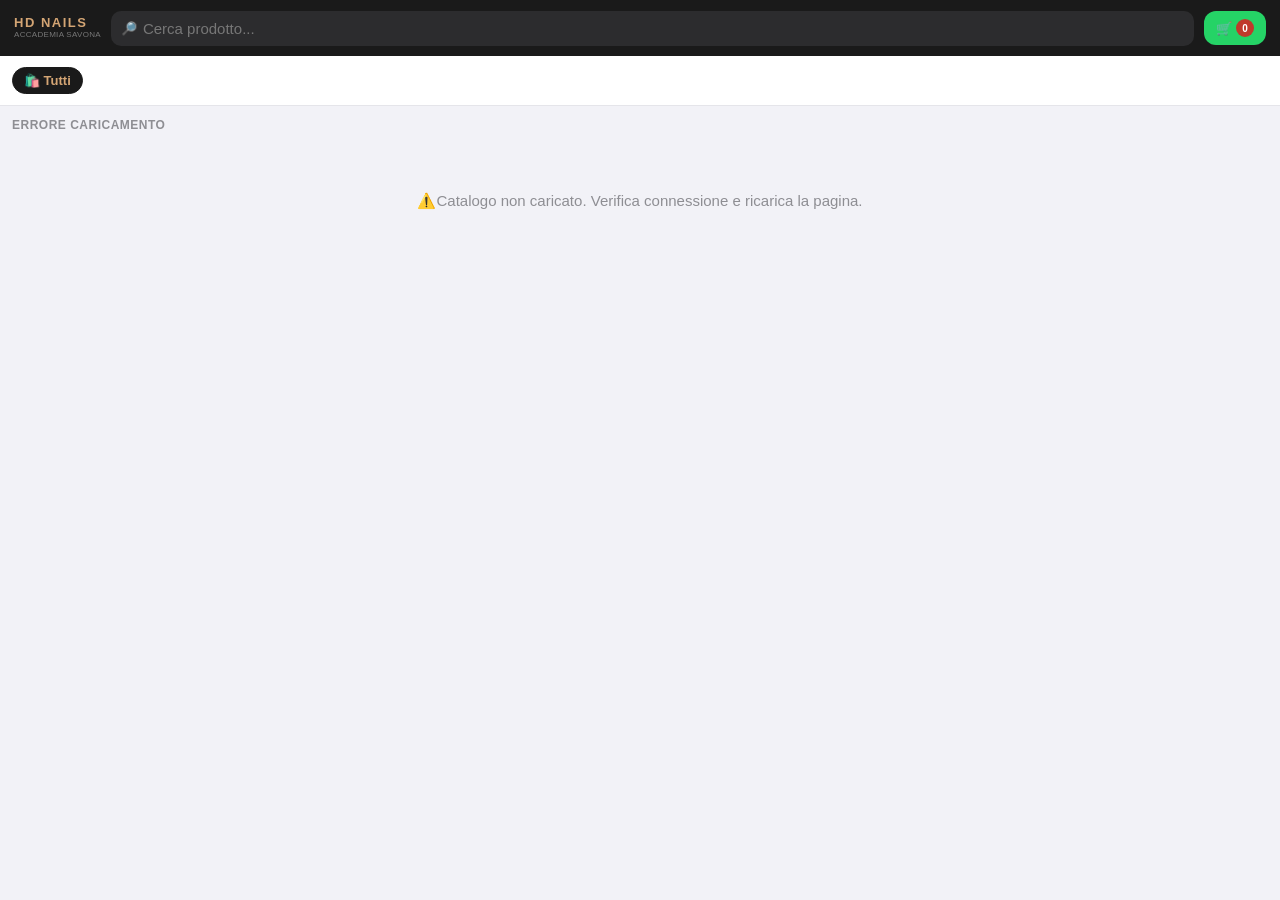
==== commit c3799768: "Aggiunge descrizioni prodotto cliccando sulla foto" ====
--- a/ORDINIACCADEMIA_mobile.html
+++ b/ORDINIACCADEMIA_mobile.html
@@ -6,581 +6,73 @@
 <meta name="apple-mobile-web-app-capable" content="yes">
 <meta name="apple-mobile-web-app-status-bar-style" content="black">
 <meta name="theme-color" content="#1a1a1a">
-<title>HD Nails&#174; Ordini</title>
+<title>HD Nails® Ordini</title>
 <style>
-/* ── RESET ─────────────────────────────── */
 *{margin:0;padding:0;box-sizing:border-box;-webkit-tap-highlight-color:transparent}
-:root{
-  --blk:#1a1a1a;--gold:#d4a574;--red:#c0392b;
-  --wa:#25D366;--wa2:#128C7E;
-  --grey:#f2f2f7;--wh:#fff;--border:#e5e5ea;
-  --txt:#1c1c1e;--txt2:#3a3a3c;--txt3:#8e8e93;
-  --H:56px;--C:50px;--B:60px;
-}
-html{height:100%;background:var(--grey)}
-body{height:100%;overflow:hidden;
-  font-family:-apple-system,BlinkMacSystemFont,"Segoe UI",Arial,sans-serif;
-  font-size:15px;color:var(--txt)}
-
-/* ── HEADER ─────────────────────────────── */
-#hdr{position:fixed;top:0;left:0;right:0;height:var(--H);
-  background:var(--blk);display:flex;align-items:center;gap:10px;
-  padding:0 14px;z-index:100;padding-top:env(safe-area-inset-top)}
-.logo{font-size:13px;font-weight:900;color:var(--gold);letter-spacing:1.5px;flex-shrink:0;line-height:1.1}
-.logo small{display:block;font-size:8px;color:#666;font-weight:400;letter-spacing:.3px}
-.sw{flex:1;position:relative}
-.sw span{position:absolute;left:10px;top:50%;transform:translateY(-50%);font-size:13px;pointer-events:none}
-#q{width:100%;background:#2c2c2e;border:none;border-radius:10px;
-  padding:9px 12px 9px 32px;font-size:15px;color:#fff;outline:none;
-  -webkit-appearance:none}
-#q::placeholder{color:#636366}
-#qclear{position:absolute;right:8px;top:50%;transform:translateY(-50%);
-  background:none;border:none;color:#636366;font-size:18px;cursor:pointer;display:none}
-#cfab{background:var(--wa);border:none;border-radius:12px;padding:8px 12px;
-  font-size:13px;font-weight:700;color:#fff;flex-shrink:0;cursor:pointer;
-  display:flex;align-items:center;gap:4px}
-#cbadge{background:var(--red);color:#fff;border-radius:50%;min-width:18px;height:18px;
-  font-size:10px;font-weight:900;display:inline-flex;align-items:center;
-  justify-content:center;padding:0 3px}
-
-/* ── CHIPS ──────────────────────────────── */
-#chips{position:fixed;top:var(--H);left:0;right:0;height:var(--C);
-  background:var(--wh);border-bottom:1px solid var(--border);z-index:99;
-  overflow-x:auto;overflow-y:hidden;display:flex;align-items:center;
-  gap:7px;padding:0 12px;-webkit-overflow-scrolling:touch;scrollbar-width:none}
-#chips::-webkit-scrollbar{display:none}
-.chip{background:var(--grey);border:1.5px solid var(--border);border-radius:20px;
-  padding:6px 11px;font-size:13px;white-space:nowrap;cursor:pointer;
-  flex-shrink:0;color:var(--txt);line-height:1}
-.chip.on{background:var(--blk);border-color:var(--blk);color:var(--gold);font-weight:700}
-.cnt{opacity:.6;font-size:11px}
-
-/* ── SCROLL AREA ────────────────────────── */
-#main{position:fixed;top:calc(var(--H) + var(--C));left:0;right:0;
-  bottom:var(--B);overflow-y:auto;-webkit-overflow-scrolling:touch;padding:12px 12px 0}
-
-#lbl{font-size:12px;font-weight:600;color:var(--txt3);text-transform:uppercase;
-  letter-spacing:.5px;margin-bottom:10px;display:flex;align-items:center;gap:6px}
-
-/* ── GRID ───────────────────────────────── */
-#grid{display:grid;grid-template-columns:1fr 1fr;gap:10px;margin-bottom:12px}
-
-/* ── CARD ───────────────────────────────── */
-.card{background:var(--wh);border-radius:14px;overflow:hidden;
-  box-shadow:0 1px 3px rgba(0,0,0,.07);display:flex;flex-direction:column;
-  position:relative;-webkit-user-select:none;user-select:none}
-.ci{height:118px;display:flex;align-items:center;justify-content:center;
-  background:#fafafa;overflow:hidden;padding:6px}
-.ci img{max-height:106px;max-width:100%;object-fit:contain}
-.ci .ph{font-size:30px;opacity:.3}
-.bge{position:absolute;top:7px;left:7px;background:var(--red);color:#fff;
-  font-size:9px;font-weight:700;padding:2px 6px;border-radius:4px;text-transform:uppercase}
-.cb{padding:8px 9px 4px;flex:1;display:flex;flex-direction:column}
-.cn{font-size:12px;font-weight:600;line-height:1.3;
-  display:-webkit-box;-webkit-line-clamp:2;-webkit-box-orient:vertical;overflow:hidden;
-  margin-bottom:3px;min-height:31px}
-.pr{font-size:14px;font-weight:700;color:var(--red);margin-top:auto}
-.op{font-size:10px;color:var(--txt3);text-decoration:line-through;display:block}
-.cf{padding:7px 9px 9px;display:flex;align-items:center;gap:6px}
-.qb{display:flex;align-items:center;gap:4px;background:var(--grey);
-  border-radius:20px;padding:3px 6px;flex-shrink:0}
-.qmn,.qpl{width:30px;height:30px;border-radius:50%;border:none;
-  font-size:20px;line-height:1;cursor:pointer;display:flex;
-  align-items:center;justify-content:center;font-weight:700}
-.qmn{background:#e2e2e2;color:#444}
-.qpl{background:var(--gold);color:#fff}
-.qn{min-width:18px;text-align:center;font-size:14px;font-weight:700}
-.ab{flex:1;border:none;border-radius:10px;padding:9px 4px;font-size:12px;
-  font-weight:700;cursor:pointer;text-align:center;min-height:44px;line-height:1}
-.ab.off{background:var(--wa);color:#fff}
-.ab.on{background:#aaa;color:#fff}
-
-/* ── LOAD MORE ──────────────────────────── */
-#lmore{text-align:center;padding:14px 0 6px;display:none}
-#lmbtn{background:var(--blk);color:var(--gold);border:none;border-radius:12px;
-  padding:12px 28px;font-size:14px;font-weight:700;cursor:pointer}
-
-/* ── NO RESULTS ─────────────────────────── */
-#nores{text-align:center;padding:60px 20px;color:var(--txt3);display:none;
-  grid-column:1/-1}
-#nores b{font-size:36px;display:block;margin-bottom:8px}
-
-/* ── BOTTOM BAR ─────────────────────────── */
-#bot{position:fixed;bottom:0;left:0;right:0;height:var(--B);
-  background:var(--wh);border-top:1px solid var(--border);
-  display:none;align-items:center;justify-content:space-between;
-  padding:0 16px;z-index:100;padding-bottom:env(safe-area-inset-bottom)}
-.bi strong{display:block;font-size:15px;font-weight:700}
-.bi span{font-size:12px;color:var(--txt3)}
-#obtn{background:var(--blk);color:var(--gold);border:none;border-radius:12px;
-  padding:12px 18px;font-size:14px;font-weight:700;cursor:pointer}
-
-/* ── CART OVERLAY & SHEET ───────────────── */
-#cov{position:fixed;inset:0;background:rgba(0,0,0,.5);z-index:200;
-  opacity:0;pointer-events:none;transition:opacity .22s}
-#cov.on{opacity:1;pointer-events:all}
-#csh{position:fixed;left:0;right:0;bottom:0;background:var(--wh);
-  border-radius:20px 20px 0 0;z-index:201;
-  transform:translateY(100%);transition:transform .28s cubic-bezier(.32,0,.67,0);
-  display:flex;flex-direction:column;max-height:92vh}
-#csh.on{transform:translateY(0)}
-.pill{width:36px;height:4px;background:#ddd;border-radius:2px;margin:10px auto 4px}
-.shdr{padding:4px 16px 10px;display:flex;align-items:center;
-  justify-content:space-between;border-bottom:1px solid var(--border)}
-.shdr h2{font-size:17px;font-weight:700}
-.shdr button{background:none;border:none;font-size:22px;color:var(--txt3);
-  cursor:pointer;padding:4px;min-width:44px;min-height:44px}
-.sbody{flex:1;overflow-y:auto;padding:10px 16px;-webkit-overflow-scrolling:touch}
-.ce{text-align:center;padding:40px 20px;color:var(--txt3);font-size:15px}
-.ce b{font-size:40px;display:block;margin-bottom:8px}
-.citem{display:flex;gap:10px;padding:10px 0;border-bottom:1px solid var(--border);
-  align-items:center}
-.cthumb{width:50px;height:50px;object-fit:contain;border-radius:8px;
-  background:#f5f5f5;flex-shrink:0}
-.cthph{width:50px;height:50px;border-radius:8px;background:#f5f5f5;
-  flex-shrink:0;display:flex;align-items:center;justify-content:center;font-size:20px}
-.cinf{flex:1;min-width:0}
-.cname{font-size:13px;font-weight:600;line-height:1.25;margin-bottom:2px;
-  white-space:nowrap;overflow:hidden;text-overflow:ellipsis}
-.cprice{font-size:12px;font-weight:700;color:var(--red);margin-bottom:4px}
-.cqrow{display:flex;align-items:center;gap:5px}
-.cqm,.cqp{width:28px;height:28px;border-radius:50%;border:none;
-  font-size:16px;font-weight:700;cursor:pointer;display:flex;
-  align-items:center;justify-content:center}
-.cqm{background:#eee;color:#555}
-.cqp{background:var(--gold);color:#fff}
-.cqv{min-width:20px;text-align:center;font-size:13px;font-weight:700}
-.cqt{font-size:11px;color:var(--txt3)}
-.cdel{background:none;border:none;color:#ccc;font-size:18px;cursor:pointer;
-  padding:6px;flex-shrink:0;min-width:36px;min-height:36px}
-.sfoot{padding:12px 16px 18px;border-top:1px solid var(--border)}
-.tbox{background:var(--grey);border-radius:12px;padding:12px;margin-bottom:10px}
-.tr{display:flex;justify-content:space-between;font-size:13px;color:var(--txt2);padding:2px 0}
-.tr.bon{color:#25a244;font-weight:600}
-.tr.grand{font-size:16px;font-weight:700;color:var(--txt);
-  border-top:1px solid var(--border);margin-top:5px;padding-top:7px}
-#note{width:100%;background:var(--grey);border:1.5px solid var(--border);
-  border-radius:10px;padding:10px;font-size:14px;resize:none;height:56px;
-  font-family:inherit;outline:none;margin-bottom:10px;-webkit-appearance:none}
-#note:focus{border-color:var(--gold)}
-.abtns{display:flex;flex-direction:column;gap:8px}
-.abtn{width:100%;border:none;border-radius:12px;padding:14px;font-size:15px;
-  font-weight:700;cursor:pointer;display:flex;align-items:center;
-  justify-content:center;gap:8px;min-height:50px}
-.abtn:active{opacity:.85}
-.bwa{background:var(--wa2);color:#fff}
-.bml{background:var(--blk);color:var(--gold)}
-.bpr{background:#f0f0f0;color:var(--blk)}
-.bcl{background:none;border:1px solid var(--border);color:var(--txt3);font-size:13px;padding:10px}
-
-/* ── PRINT SHEET ────────────────────────── */
-#psh{position:fixed;inset:0;z-index:300;background:rgba(0,0,0,.7);
-  display:none;align-items:flex-end}
-#psh.on{display:flex}
-.pdiv{background:var(--wh);width:100%;border-radius:20px 20px 0 0;
-  max-height:95vh;display:flex;flex-direction:column}
-.phdr{padding:14px 16px 10px;display:flex;align-items:center;gap:8px;
-  border-bottom:1px solid var(--border)}
-.phdr h3{flex:1;font-size:15px;font-weight:700}
-.pbtn{background:var(--gold);color:var(--blk);border:none;border-radius:10px;
-  padding:9px 16px;font-size:13px;font-weight:700;cursor:pointer}
-.pclose{background:none;border:none;color:var(--txt3);font-size:22px;
-  cursor:pointer;min-width:44px;min-height:44px}
-.pbody{flex:1;overflow-y:auto;-webkit-overflow-scrolling:touch;padding:16px}
-
-/* ── ORDER DOC (stampabile) ─────────────── */
-.odoc{font-family:Arial,sans-serif;font-size:12px;color:#111}
-.oh{display:flex;justify-content:space-between;align-items:flex-start;
-  padding-bottom:10px;border-bottom:3px solid #111;margin-bottom:14px}
-.obrand{font-size:18px;font-weight:900;letter-spacing:2px}
-.obrand em{color:#d4a574;font-style:normal}
-.osub{font-size:9px;color:#888;margin-top:2px}
-.ometa{text-align:right;font-size:10px;color:#666}
-.onum{font-size:13px;font-weight:700;color:#111}
-.ofl{display:grid;grid-template-columns:1fr 1fr;gap:8px;
-  background:#f8f8f8;border-radius:6px;padding:10px;margin-bottom:14px}
-.ofl label{font-size:8px;color:#888;text-transform:uppercase;display:block;margin-bottom:1px}
-.ofl input{width:100%;border:none;border-bottom:1px solid #ddd;background:none;
-  font-size:12px;padding:2px 0;font-family:inherit;outline:none;color:#111}
-.odoc table{width:100%;border-collapse:collapse;font-size:11px;margin-bottom:12px}
-.odoc th{background:#111;color:#d4a574;padding:5px 6px;text-align:left;
-  font-size:9px;text-transform:uppercase}
-.odoc td{padding:5px 6px;border-bottom:1px solid #f0f0f0}
-.odoc tr:nth-child(even) td{background:#fafafa}
-td.r{text-align:right}td.c{text-align:center}
-.totdiv{display:flex;justify-content:flex-end}
-.totbox{width:210px}
-.trow{display:flex;justify-content:space-between;padding:3px 0;
-  border-bottom:1px solid #f0f0f0;font-size:11px;color:#555}
-.trow.b{color:#25a244;font-weight:700}
-.trow.g{font-size:13px;font-weight:700;color:#111;
-  border-top:2px solid #111;border-bottom:none;margin-top:3px;padding-top:5px}
-.ofoot{margin-top:14px;padding-top:10px;border-top:1px solid #eee;
-  display:flex;justify-content:space-between;align-items:flex-end}
-.ofootxt{font-size:9px;color:#888;line-height:1.5}
-.ofootxt b{color:#111;font-size:10px;display:block}
-.sig{border-top:1px solid #bbb;width:120px;text-align:center;
-  padding-top:3px;font-size:8px;color:#aaa}
-
-/* ── PRINT CSS ──────────────────────────── */
-@media print{
-  #hdr,#chips,#main,#bot,#cov,#csh{display:none!important}
-  #psh{position:static!important;background:none!important;display:block!important}
-  .pdiv{border-radius:0!important;max-height:none!important}
-  .phdr{display:none!important}
-  .pbody{overflow:visible!important;padding:0!important}
-}
+:root{--blk:#1a1a1a;--gold:#d4a574;--red:#c0392b;--wa:#25D366;--wa2:#128C7E;--grey:#f2f2f7;--wh:#fff;--border:#e5e5ea;--txt:#1c1c1e;--txt2:#3a3a3c;--txt3:#8e8e93;--H:56px;--C:50px;--B:60px}
+html,body{height:100%;background:var(--grey);font-family:-apple-system,BlinkMacSystemFont,"Segoe UI",Arial,sans-serif;color:var(--txt);overflow:hidden;font-size:15px}
+button,input,textarea{font-family:inherit}
+#hdr{position:fixed;top:0;left:0;right:0;height:var(--H);background:var(--blk);display:flex;align-items:center;gap:10px;padding:0 14px;z-index:100;padding-top:env(safe-area-inset-top)}
+.logo{font-size:13px;font-weight:900;color:var(--gold);letter-spacing:1.5px;flex-shrink:0;line-height:1.1}.logo small{display:block;font-size:8px;color:#777;font-weight:400;letter-spacing:.3px}
+.sw{flex:1;position:relative}.sw span{position:absolute;left:10px;top:50%;transform:translateY(-50%);font-size:13px;pointer-events:none}.sw input{width:100%;background:#2c2c2e;border:0;border-radius:10px;padding:9px 12px 9px 32px;font-size:15px;color:#fff;outline:0}.sw input::placeholder{color:#777}
+#qclear{position:absolute;right:8px;top:50%;transform:translateY(-50%);background:none;border:0;color:#777;font-size:18px;cursor:pointer;display:none}
+#cfab{background:var(--wa);border:0;border-radius:12px;padding:8px 12px;font-size:13px;font-weight:700;color:#fff;cursor:pointer;display:flex;align-items:center;gap:4px}#cbadge{background:var(--red);color:#fff;border-radius:50%;min-width:18px;height:18px;font-size:10px;font-weight:900;display:inline-flex;align-items:center;justify-content:center;padding:0 3px}
+#chips{position:fixed;top:var(--H);left:0;right:0;height:var(--C);background:var(--wh);border-bottom:1px solid var(--border);z-index:99;overflow-x:auto;overflow-y:hidden;display:flex;align-items:center;gap:7px;padding:0 12px;-webkit-overflow-scrolling:touch;scrollbar-width:none}#chips::-webkit-scrollbar{display:none}.chip{background:var(--grey);border:1.5px solid var(--border);border-radius:20px;padding:6px 11px;font-size:13px;white-space:nowrap;cursor:pointer;flex-shrink:0;color:var(--txt);line-height:1}.chip.on{background:var(--blk);border-color:var(--blk);color:var(--gold);font-weight:700}.cnt{opacity:.6;font-size:11px}
+#main{position:fixed;top:calc(var(--H) + var(--C));left:0;right:0;bottom:var(--B);overflow-y:auto;-webkit-overflow-scrolling:touch;padding:12px 12px 0}#lbl{font-size:12px;font-weight:600;color:var(--txt3);text-transform:uppercase;letter-spacing:.5px;margin-bottom:10px;display:flex;align-items:center;gap:6px}
+#grid{display:grid;grid-template-columns:1fr 1fr;gap:10px;margin-bottom:12px}.card{background:var(--wh);border-radius:14px;overflow:hidden;box-shadow:0 1px 3px rgba(0,0,0,.07);display:flex;flex-direction:column;position:relative;user-select:none}.ci{height:118px;display:flex;align-items:center;justify-content:center;background:#fafafa;overflow:hidden;padding:6px;cursor:pointer}.ci:after{content:'Dettagli';position:absolute;top:7px;right:7px;background:rgba(26,26,26,.72);color:#fff;font-size:9px;font-weight:800;border-radius:8px;padding:4px 6px;opacity:.9}.ci img{max-height:106px;max-width:100%;object-fit:contain}.ph{font-size:30px;opacity:.3}.bge{position:absolute;top:7px;left:7px;background:var(--red);color:#fff;font-size:9px;font-weight:700;padding:2px 6px;border-radius:4px;text-transform:uppercase}.cb{padding:8px 9px 4px;flex:1;display:flex;flex-direction:column}.cn{font-size:12px;font-weight:600;line-height:1.3;display:-webkit-box;-webkit-line-clamp:2;-webkit-box-orient:vertical;overflow:hidden;margin-bottom:3px;min-height:31px}.pr{font-size:14px;font-weight:700;color:var(--red);margin-top:auto}.op{font-size:10px;color:var(--txt3);text-decoration:line-through;display:block}.cf{padding:7px 9px 9px;display:flex;align-items:center;gap:6px}.qb{display:flex;align-items:center;gap:4px;background:var(--grey);border-radius:20px;padding:3px 6px;flex-shrink:0}.qmn,.qpl{width:30px;height:30px;border-radius:50%;border:0;font-size:20px;cursor:pointer;display:flex;align-items:center;justify-content:center;font-weight:700}.qmn{background:#e2e2e2;color:#444}.qpl{background:var(--gold);color:#fff}.qn{min-width:18px;text-align:center;font-size:14px;font-weight:700}.ab{flex:1;border:0;border-radius:10px;padding:9px 4px;font-size:12px;font-weight:700;cursor:pointer;text-align:center;min-height:44px;line-height:1}.ab.off{background:var(--wa);color:#fff}.ab.on{background:#aaa;color:#fff}
+#lmore{text-align:center;padding:14px 0 10px;display:none}#lmbtn{background:var(--blk);color:var(--gold);border:0;border-radius:12px;padding:12px 28px;font-size:14px;font-weight:700;cursor:pointer}#nores,#loading{text-align:center;padding:50px 20px;color:var(--txt3);grid-column:1/-1}
+#bot{position:fixed;bottom:0;left:0;right:0;height:var(--B);background:var(--wh);border-top:1px solid var(--border);display:none;align-items:center;justify-content:space-between;padding:0 16px;z-index:100;padding-bottom:env(safe-area-inset-bottom)}.bi strong{display:block;font-size:15px}.bi span{font-size:12px;color:var(--txt3)}#obtn{background:var(--blk);color:var(--gold);border:0;border-radius:12px;padding:12px 18px;font-size:14px;font-weight:700;cursor:pointer}
+#cov{position:fixed;inset:0;background:rgba(0,0,0,.5);z-index:200;opacity:0;pointer-events:none;transition:opacity .2s}#cov.on{opacity:1;pointer-events:all}.sheet{position:fixed;left:0;right:0;bottom:0;background:var(--wh);border-radius:20px 20px 0 0;z-index:201;transform:translateY(100%);transition:transform .25s cubic-bezier(.32,0,.67,0);display:flex;flex-direction:column;max-height:92vh}.sheet.on{transform:translateY(0)}.pill{width:36px;height:4px;background:#ddd;border-radius:2px;margin:10px auto 4px}.shdr{padding:4px 16px 10px;display:flex;align-items:center;justify-content:space-between;border-bottom:1px solid var(--border)}.shdr h2{font-size:17px}.shdr button{background:none;border:0;font-size:22px;color:var(--txt3);cursor:pointer;padding:4px;min-width:44px;min-height:44px}.sbody{flex:1;overflow-y:auto;padding:10px 16px;-webkit-overflow-scrolling:touch}.ce{text-align:center;padding:38px 20px;color:var(--txt3)}.citem{display:flex;gap:10px;padding:10px 0;border-bottom:1px solid var(--border);align-items:center}.cthumb{width:50px;height:50px;object-fit:contain;border-radius:8px;background:#f5f5f5;flex-shrink:0}.cinf{flex:1;min-width:0}.cname{font-size:13px;font-weight:600;line-height:1.25;margin-bottom:2px;white-space:nowrap;overflow:hidden;text-overflow:ellipsis}.cprice{font-size:12px;font-weight:700;color:var(--red);margin-bottom:4px}.cqrow{display:flex;align-items:center;gap:5px}.cqm,.cqp{width:28px;height:28px;border-radius:50%;border:0;font-size:16px;font-weight:700;cursor:pointer}.cqm{background:#eee;color:#555}.cqp{background:var(--gold);color:#fff}.cqv{min-width:20px;text-align:center;font-size:13px;font-weight:700}.cqt{font-size:11px;color:var(--txt3)}.cdel{background:none;border:0;color:#ccc;font-size:18px;cursor:pointer;padding:6px;min-width:36px}.sfoot{padding:12px 16px 18px;border-top:1px solid var(--border)}.tbox{background:var(--grey);border-radius:12px;padding:12px;margin-bottom:10px}.tr{display:flex;justify-content:space-between;font-size:13px;color:var(--txt2);padding:2px 0}.tr.bon{color:#25a244;font-weight:600}.tr.grand{font-size:16px;font-weight:700;color:var(--txt);border-top:1px solid var(--border);margin-top:5px;padding-top:7px}.field{width:100%;background:var(--grey);border:1.5px solid var(--border);border-radius:10px;padding:10px;font-size:14px;outline:0;margin-bottom:8px}.field:focus{border-color:var(--gold)}textarea.field{resize:none;height:56px}.abtns{display:flex;flex-direction:column;gap:8px}.abtn{width:100%;border:0;border-radius:12px;padding:14px;font-size:15px;font-weight:700;cursor:pointer;min-height:50px}.bwa{background:var(--wa2);color:#fff}.bml{background:var(--blk);color:var(--gold)}.bpr{background:#f0f0f0;color:var(--blk)}.bcl{background:none;border:1px solid var(--border);color:var(--txt3);font-size:13px;padding:10px}
+#pdlg{z-index:250}.pinfo{padding:12px 16px 18px;overflow-y:auto}.pimg{height:210px;background:#fafafa;border-radius:14px;display:flex;align-items:center;justify-content:center;margin-bottom:12px}.pimg img{max-width:100%;max-height:190px;object-fit:contain}.pname{font-size:19px;font-weight:800;line-height:1.2;margin-bottom:5px}.pcat{font-size:12px;color:var(--txt3);text-transform:uppercase;letter-spacing:.4px;margin-bottom:8px}.pprice{font-size:18px;font-weight:800;color:var(--red);margin-bottom:12px}.pdesc{font-size:15px;line-height:1.45;color:var(--txt2);background:var(--grey);border-radius:12px;padding:12px;margin-bottom:12px}.plink{display:block;text-align:center;color:var(--txt3);font-size:12px;text-decoration:none;margin-top:8px}
+#psh{position:fixed;inset:0;z-index:300;background:rgba(0,0,0,.7);display:none;align-items:flex-end}#psh.on{display:flex}.pdiv{background:var(--wh);width:100%;border-radius:20px 20px 0 0;max-height:95vh;display:flex;flex-direction:column}.phdr{padding:14px 16px 10px;display:flex;align-items:center;gap:8px;border-bottom:1px solid var(--border)}.phdr h3{flex:1;font-size:15px}.pbtn{background:var(--gold);color:var(--blk);border:0;border-radius:10px;padding:9px 16px;font-size:13px;font-weight:700;cursor:pointer}.pclose{background:none;border:0;color:var(--txt3);font-size:22px;cursor:pointer;min-width:44px}.pbody{flex:1;overflow-y:auto;padding:16px}.odoc{font-family:Arial,sans-serif;font-size:12px;color:#111}.odoc h1{font-size:22px;margin-bottom:3px}.odoc .meta{color:#777;margin-bottom:14px}.odoc .cust{background:#f8f8f8;padding:10px;border-radius:8px;margin:10px 0}.odoc table{width:100%;border-collapse:collapse;margin-top:10px}.odoc th,.odoc td{border-bottom:1px solid #ddd;padding:7px 4px;text-align:left}.odoc th{font-size:10px;text-transform:uppercase;color:#777}.odoc .r{text-align:right}.odoc .tot{margin-top:14px;text-align:right;font-weight:bold;font-size:14px}
+@media print{body{overflow:visible;background:#fff}#hdr,#chips,#main,#bot,#cov,#csh,#pdlg,.phdr{display:none!important}#psh{position:static;display:block!important;background:#fff}.pdiv{max-height:none;border-radius:0}.pbody{overflow:visible;padding:0}}
 </style>
 </head>
 <body>
-
-<!-- HEADER -->
-<header id="hdr">
-  <div class="logo">HD NAILS&#174;<small>Accademia di Savona</small></div>
-  <div class="sw">
-    <span>&#128269;</span>
-    <input id="q" type="search" placeholder="Cerca prodotto..." autocomplete="off"
-      oninput="onSearch(this.value)" onsearch="onSearch(this.value)">
-    <button id="qclear" onclick="clearSearch()">&#10005;</button>
-  </div>
-  <button id="cfab" onclick="openCart()">&#128722; <span id="cbadge">0</span></button>
-</header>
-
-<!-- CATEGORY CHIPS -->
-<div id="chips">
-<button class="chip active" data-cat="ALL" onclick="filterCat('ALL',this)">&#127717; Tutti <span class="cnt">965</span></button>
-<button class="chip" data-cat="Gel da Ricostruzione" onclick="filterCat('Gel da Ricostruzione',this)">💅 Gel da Ricostruzione <span class="cnt">164</span></button>
-<button class="chip" data-cat="Base Gel & Semipermanente" onclick="filterCat('Base Gel & Semipermanente',this)">💜 Base Gel & Semipermanente <span class="cnt">3</span></button>
-<button class="chip" data-cat="Smalti Semipermanenti" onclick="filterCat('Smalti Semipermanenti',this)">🎨 Smalti Semipermanenti <span class="cnt">206</span></button>
-<button class="chip" data-cat="Color Gel" onclick="filterCat('Color Gel',this)">🌈 Color Gel <span class="cnt">11</span></button>
-<button class="chip" data-cat="Acrygel" onclick="filterCat('Acrygel',this)">✨ Acrygel <span class="cnt">60</span></button>
-<button class="chip" data-cat="Preparatori & Liquidi" onclick="filterCat('Preparatori & Liquidi',this)">🧴 Preparatori & Liquidi <span class="cnt">8</span></button>
-<button class="chip" data-cat="Lucidi Top Gloss" onclick="filterCat('Lucidi Top Gloss',this)">🌟 Lucidi Top Gloss <span class="cnt">23</span></button>
-<button class="chip" data-cat="Dual Form & Tip" onclick="filterCat('Dual Form & Tip',this)">💎 Dual Form & Tip <span class="cnt">45</span></button>
-<button class="chip" data-cat="Attrezzature" onclick="filterCat('Attrezzature',this)">🔧 Attrezzature <span class="cnt">150</span></button>
-<button class="chip" data-cat="Lime & Buffer" onclick="filterCat('Lime & Buffer',this)">📋 Lime & Buffer <span class="cnt">18</span></button>
-<button class="chip" data-cat="Nail Art & Decorazioni" onclick="filterCat('Nail Art & Decorazioni',this)">🌸 Nail Art & Decorazioni <span class="cnt">241</span></button>
-<button class="chip" data-cat="Trattamento Mani" onclick="filterCat('Trattamento Mani',this)">🤲 Trattamento Mani <span class="cnt">24</span></button>
-<button class="chip" data-cat="Pedicure" onclick="filterCat('Pedicure',this)">🦶 Pedicure <span class="cnt">1</span></button>
-<button class="chip" data-cat="Kit in Offerta" onclick="filterCat('Kit in Offerta',this)">🎁 Kit in Offerta <span class="cnt">11</span></button>
-</div>
-
-<!-- MAIN SCROLL AREA -->
-<div id="main" onscroll="onScroll(this)">
-  <div id="lbl"></div>
-  <div id="grid">
-    <div id="nores"><b>&#128269;</b>Nessun prodotto trovato</div>
-  </div>
-  <div id="lmore"><button id="lmbtn" onclick="loadMore()">Carica altri &#8595;</button></div>
-  <div style="height:8px"></div>
-</div>
-
-<!-- BOTTOM BAR -->
-<div id="bot">
-  <div class="bi"><strong id="btot">&#8364;0,00</strong><span id="bitem">0 articoli</span></div>
-  <button id="obtn" onclick="openCart()">Vedi ordine &#8594;</button>
-</div>
-
-<!-- CART OVERLAY -->
-<div id="cov" onclick="closeCart()"></div>
-
-<!-- CART SHEET -->
-<div id="csh">
-  <div class="pill"></div>
-  <div class="shdr">
-    <h2>&#128722; Il tuo ordine</h2>
-    <button onclick="closeCart()">&#10005;</button>
-  </div>
-  <div class="sbody" id="sbody"></div>
-  <div class="sfoot">
-    <div class="tbox" id="tbox"></div>
-    <textarea id="note" placeholder="Note ordine (opzionale)..."></textarea>
-    <div class="abtns">
-      <button class="abtn bwa" onclick="goWA()">&#128172; Invia su WhatsApp</button>
-      <button class="abtn bml" onclick="goMail()">&#128231; Invia per Email</button>
-      <button class="abtn bpr" onclick="openPrint()">&#128196; Genera PDF / Stampa</button>
-      <button class="abtn bcl" onclick="clearCart()">&#128465; Svuota carrello</button>
-    </div>
-  </div>
-</div>
-
-<!-- PRINT / PDF SHEET -->
-<div id="psh">
-  <div class="pdiv">
-    <div class="phdr">
-      <h3>&#128196; Anteprima ordine</h3>
-      <button class="pbtn" onclick="doPrint()">&#128247; Stampa / Salva PDF</button>
-      <button class="pclose" onclick="closePrint()">&#10005;</button>
-    </div>
-    <div class="pbody" id="pbody"></div>
-  </div>
-</div>
-
+<header id="hdr"><div class="logo">HD NAILS<small>ACCADEMIA SAVONA</small></div><div class="sw"><span>🔎</span><input id="q" type="search" placeholder="Cerca prodotto..." oninput="onSearch(this.value)"><button id="qclear" onclick="clearSearch()">×</button></div><button id="cfab" onclick="openCart()">🛒 <span id="cbadge">0</span></button></header>
+<div id="chips"><button class="chip on" data-cat="ALL" onclick="filterCat('ALL',this)">🛍️ Tutti</button></div>
+<div id="main" onscroll="onScroll(this)"><div id="lbl">Caricamento prodotti...</div><div id="grid"><div id="loading">Caricamento catalogo HD Nails…</div></div><div id="lmore"><button id="lmbtn" onclick="loadMore()">Carica altri ↓</button></div><div style="height:8px"></div></div>
+<div id="bot"><div class="bi"><strong id="btot">€0,00</strong><span id="bitem">0 articoli</span></div><button id="obtn" onclick="openCart()">Vedi ordine →</button></div>
+<div id="cov" onclick="closeAll()"></div>
+<div id="csh" class="sheet"><div class="pill"></div><div class="shdr"><h2>🛒 Il tuo ordine</h2><button onclick="closeCart()">×</button></div><div class="sbody" id="sbody"></div><div class="sfoot"><div class="tbox" id="tbox"></div><input id="cust" class="field" placeholder="Ragione sociale o dati spedizione *"><textarea id="note" class="field" placeholder="Note ordine (opzionale)..."></textarea><div class="abtns"><button class="abtn bwa" onclick="goWA()">💬 Invia su WhatsApp</button><button class="abtn bml" onclick="goMail()">📧 Invia per Email</button><button class="abtn bpr" onclick="openPrint()">📄 Genera PDF / Stampa</button><button class="abtn bcl" onclick="clearCart()">🗑️ Svuota carrello</button></div></div></div>
+<div id="pdlg" class="sheet"><div class="pill"></div><div class="shdr"><h2>Dettaglio prodotto</h2><button onclick="closeProduct()">×</button></div><div class="pinfo"><div class="pimg" id="pdimg"></div><div class="pname" id="pdname"></div><div class="pcat" id="pdcat"></div><div class="pprice" id="pdprice"></div><div class="pdesc" id="pddesc"></div><button id="pdadd" class="ab off" style="width:100%;font-size:15px">+ Carrello</button><a id="pdlink" class="plink" target="_blank" rel="noopener">Apri scheda prodotto sul sito</a></div></div>
+<div id="psh"><div class="pdiv"><div class="phdr"><h3>📄 Anteprima ordine</h3><button class="pbtn" onclick="window.print()">Stampa / Salva PDF</button><button class="pclose" onclick="closePrint()">×</button></div><div class="pbody" id="pbody"></div></div></div>
 <script>
-var P=[{"id": 0, "cat": "Gel da Ricostruzione", "nome": "Tixo Cover Builder", "prezzo": 29.9, "prezzo_str": "29,90 €", "old_prezzo": 0, "old_str": "", "promo": "", "img": "https://www.hdnails.it/media/catalog/product/cache/4916658b69d7adec09a62164059f7d76/t/i/tixo_cover_1.jpg", "link": "https://www.hdnails.it/tixo-cover-builder"}, {"id": 1, "cat": "Gel da Ricostruzione", "nome": "Kit Neon Builder Gel", "prezzo": 159.0, "prezzo_str": "159,00 €", "old_prezzo": 209.3, "old_str": "209,30 €", "promo": "PROMO", "img": "https://www.hdnails.it/media/catalog/product/cache/4916658b69d7adec09a62164059f7d76/n/e/neon_builder_gel_a_1.jpg", "link": "https://www.hdnails.it/kit-neon-builder-gel"}, {"id": 2, "cat": "Gel da Ricostruzione", "nome": "Kit Russian Builder Soufflé", "prezzo": 87.0, "prezzo_str": "87,00 €", "old_prezzo": 119.6, "old_str": "119,60 €", "promo": "PROMO", "img": "https://www.hdnails.it/media/catalog/product/cache/4916658b69d7adec09a62164059f7d76/t/a/tavola_da_disegno_4_2.jpg", "link": "https://www.hdnails.it/kit-russian-builder-souffle"}, {"id": 3, "cat": "Gel da Ricostruzione", "nome": "Neon Builder Gel 7", "prezzo": 29.9, "prezzo_str": "29,90 €", "old_prezzo": 0, "old_str": "", "promo": "", "img": "https://www.hdnails.it/media/catalog/product/cache/4916658b69d7adec09a62164059f7d76/n/e/neon_builder_gel_7b.jpg", "link": "https://www.hdnails.it/neon-builder-gel-7"}, {"id": 4, "cat": "Gel da Ricostruzione", "nome": "Neon Builder Gel 6", "prezzo": 29.9, "prezzo_str": "29,90 €", "old_prezzo": 0, "old_str": "", "promo": "", "img": "https://www.hdnails.it/media/catalog/product/cache/4916658b69d7adec09a62164059f7d76/n/e/neon_builder_gel_6b.jpg", "link": "https://www.hdnails.it/neon-builder-gel-6"}, {"id": 5, "cat": "Gel da Ricostruzione", "nome": "Neon Builder Gel 5", "prezzo": 29.9, "prezzo_str": "29,90 €", "old_prezzo": 0, "old_str": "", "promo": "", "img": "https://www.hdnails.it/media/catalog/product/cache/4916658b69d7adec09a62164059f7d76/n/e/neon_builder_gel_5b.jpg", "link": "https://www.hdnails.it/neon-builder-gel-5"}, {"id": 6, "cat": "Gel da Ricostruzione", "nome": "Neon Builder Gel 4", "prezzo": 29.9, "prezzo_str": "29,90 €", "old_prezzo": 0, "old_str": "", "promo": "", "img": "https://www.hdnails.it/media/catalog/product/cache/4916658b69d7adec09a62164059f7d76/n/e/neon_builder_gel_4b.jpg", "link": "https://www.hdnails.it/neon-builder-gel-4"}, {"id": 7, "cat": "Gel da Ricostruzione", "nome": "Neon Builder Gel 3", "prezzo": 29.9, "prezzo_str": "29,90 €", "old_prezzo": 0, "old_str": "", "promo": "", "img": "https://www.hdnails.it/media/catalog/product/cache/4916658b69d7adec09a62164059f7d76/n/e/neon_builder_gel_3b.jpg", "link": "https://www.hdnails.it/neon-builder-gel-3"}, {"id": 8, "cat": "Gel da Ricostruzione", "nome": "Neon Builder Gel 2", "prezzo": 29.9, "prezzo_str": "29,90 €", "old_prezzo": 0, "old_str": "", "promo": "", "img": "https://www.hdnails.it/media/catalog/product/cache/4916658b69d7adec09a62164059f7d76/n/e/neon_builder_gel_2b.jpg", "link": "https://www.hdnails.it/neon-builder-gel-2"}, {"id": 9, "cat": "Gel da Ricostruzione", "nome": "Neon Builder Gel 1", "prezzo": 29.9, "prezzo_str": "29,90 €", "old_prezzo": 0, "old_str": "", "promo": "", "img": "https://www.hdnails.it/media/catalog/product/cache/4916658b69d7adec09a62164059f7d76/n/e/neon_builder_gel_1b.jpg", "link": "https://www.hdnails.it/neon-builder-gel-1"}, {"id": 10, "cat": "Gel da Ricostruzione", "nome": "Russian Builder Soufflé 7", "prezzo": 29.9, "prezzo_str": "29,90 €", "old_prezzo": 0, "old_str": "", "promo": "", "img": "https://www.hdnails.it/media/catalog/product/cache/4916658b69d7adec09a62164059f7d76/r/u/russian_b_s_7_1.jpg", "link": "https://www.hdnails.it/russian-builder-souffle-7"}, {"id": 11, "cat": "Gel da Ricostruzione", "nome": "Russian Builder Soufflé 6", "prezzo": 29.9, "prezzo_str": "29,90 €", "old_prezzo": 0, "old_str": "", "promo": "", "img": "https://www.hdnails.it/media/catalog/product/cache/4916658b69d7adec09a62164059f7d76/r/u/russian_b_s_6_1.jpg", "link": "https://www.hdnails.it/russian-builder-souffle-6"}, {"id": 12, "cat": "Gel da Ricostruzione", "nome": "Russian Builder Soufflé 2", "prezzo": 29.9, "prezzo_str": "29,90 €", "old_prezzo": 0, "old_str": "", "promo": "", "img": "https://www.hdnails.it/media/catalog/product/cache/4916658b69d7adec09a62164059f7d76/r/u/russian_b_s_2_1.jpg", "link": "https://www.hdnails.it/russian-builder-souffle-2"}, {"id": 13, "cat": "Gel da Ricostruzione", "nome": "Russian Builder Soufflé 1", "prezzo": 29.9, "prezzo_str": "29,90 €", "old_prezzo": 0, "old_str": "", "promo": "", "img": "https://www.hdnails.it/media/catalog/product/cache/4916658b69d7adec09a62164059f7d76/r/u/russian_b_s_1__1.jpg", "link": "https://www.hdnails.it/russian-builder-souffle-1"}, {"id": 14, "cat": "Gel da Ricostruzione", "nome": "Jelly Soft Perfect Nude", "prezzo": 29.9, "prezzo_str": "29,90 €", "old_prezzo": 0, "old_str": "", "promo": "", "img": "https://www.hdnails.it/media/catalog/product/cache/4916658b69d7adec09a62164059f7d76/j/e/jelly_soft_nude.png", "link": "https://www.hdnails.it/jelly-soft-perfect-nude"}, {"id": 15, "cat": "Gel da Ricostruzione", "nome": "Jelly Ultra Glass", "prezzo": 29.9, "prezzo_str": "29,90 €", "old_prezzo": 0, "old_str": "", "promo": "", "img": "https://www.hdnails.it/media/catalog/product/cache/4916658b69d7adec09a62164059f7d76/j/e/jelly_ultra_glass_1.jpg", "link": "https://www.hdnails.it/jelly-ultra-glass"}, {"id": 16, "cat": "Gel da Ricostruzione", "nome": "Easy Cover 25 – Gel Costruttore Autolivellante - Limited Edition", "prezzo": 19.9, "prezzo_str": "19,90 €", "old_prezzo": 0, "old_str": "", "promo": "", "img": "https://www.hdnails.it/media/catalog/product/cache/4916658b69d7adec09a62164059f7d76/w/o/woo_img_69c0b756aa365_1.png", "link": "https://www.hdnails.it/easy-cover-25-gel-costruttore-autolivellante-limited-edition"}, {"id": 17, "cat": "Gel da Ricostruzione", "nome": "Easy Cover 24 - Gel Costruttore Autolivellante - Limited Edition", "prezzo": 19.9, "prezzo_str": "19,90 €", "old_prezzo": 0, "old_str": "", "promo": "", "img": "https://www.hdnails.it/media/catalog/product/cache/4916658b69d7adec09a62164059f7d76/w/o/woo_img_69c0b6fb4d106_1.png", "link": "https://www.hdnails.it/easy-cover-24-gel-costruttore-autolivellante-limited-edition"}, {"id": 18, "cat": "Gel da Ricostruzione", "nome": "KIT Liquid Polygel Flake", "prezzo": 119.0, "prezzo_str": "119,00 €", "old_prezzo": 149.5, "old_str": "149,50 €", "promo": "PROMO", "img": "https://www.hdnails.it/media/catalog/product/cache/4916658b69d7adec09a62164059f7d76/w/o/woo_img_69c0883558816_1_1.jpg", "link": "https://www.hdnails.it/kit-liquid-polygel-flake"}, {"id": 19, "cat": "Gel da Ricostruzione", "nome": "Liquid Polygel Flake 11", "prezzo": 29.9, "prezzo_str": "29,90 €", "old_prezzo": 0, "old_str": "", "promo": "", "img": "https://www.hdnails.it/media/catalog/product/cache/4916658b69d7adec09a62164059f7d76/f/l/flake_11.jpg", "link": "https://www.hdnails.it/liquid-polygel-flake-11"}, {"id": 20, "cat": "Gel da Ricostruzione", "nome": "Liquid Polygel Flake 10", "prezzo": 29.9, "prezzo_str": "29,90 €", "old_prezzo": 0, "old_str": "", "promo": "", "img": "https://www.hdnails.it/media/catalog/product/cache/4916658b69d7adec09a62164059f7d76/f/l/flake_10.jpg", "link": "https://www.hdnails.it/liquid-polygel-flake-10"}, {"id": 21, "cat": "Gel da Ricostruzione", "nome": "Liquid Polygel Flake 9", "prezzo": 29.9, "prezzo_str": "29,90 €", "old_prezzo": 0, "old_str": "", "promo": "", "img": "https://www.hdnails.it/media/catalog/product/cache/4916658b69d7adec09a62164059f7d76/f/l/flake_9.jpg", "link": "https://www.hdnails.it/liquid-polygel-flake-9"}, {"id": 22, "cat": "Gel da Ricostruzione", "nome": "Liquid Polygel Flake 8", "prezzo": 29.9, "prezzo_str": "29,90 €", "old_prezzo": 0, "old_str": "", "promo": "", "img": "https://www.hdnails.it/media/catalog/product/cache/4916658b69d7adec09a62164059f7d76/f/l/flake_8.jpg", "link": "https://www.hdnails.it/liquid-polygel-flake-8"}, {"id": 23, "cat": "Gel da Ricostruzione", "nome": "Liquid Polygel Flake 7", "prezzo": 29.9, "prezzo_str": "29,90 €", "old_prezzo": 0, "old_str": "", "promo": "", "img": "https://www.hdnails.it/media/catalog/product/cache/4916658b69d7adec09a62164059f7d76/f/l/flake_7.jpg", "link": "https://www.hdnails.it/liquid-polygel-flake-7"}, {"id": 24, "cat": "Gel da Ricostruzione", "nome": "Liquid Polygel Flake 6", "prezzo": 29.9, "prezzo_str": "29,90 €", "old_prezzo": 0, "old_str": "", "promo": "", "img": "https://www.hdnails.it/media/catalog/product/cache/4916658b69d7adec09a62164059f7d76/f/l/flake_6.jpg", "link": "https://www.hdnails.it/liquid-polygel-flake-6"}, {"id": 25, "cat": "Gel da Ricostruzione", "nome": "Liquid Polygel Flake 5", "prezzo": 29.9, "prezzo_str": "29,90 €", "old_prezzo": 0, "old_str": "", "promo": "", "img": "https://www.hdnails.it/media/catalog/product/cache/4916658b69d7adec09a62164059f7d76/f/l/flake_5_1.jpg", "link": "https://www.hdnails.it/liquid-polygel-flake-5"}, {"id": 26, "cat": "Gel da Ricostruzione", "nome": "Liquid Polygel Flake 4", "prezzo": 29.9, "prezzo_str": "29,90 €", "old_prezzo": 0, "old_str": "", "promo": "", "img": "https://www.hdnails.it/media/catalog/product/cache/4916658b69d7adec09a62164059f7d76/f/l/flake_4.jpg", "link": "https://www.hdnails.it/liquid-polygel-flake-4"}, {"id": 27, "cat": "Gel da Ricostruzione", "nome": "Liquid Polygel Flake 3", "prezzo": 29.9, "prezzo_str": "29,90 €", "old_prezzo": 0, "old_str": "", "promo": "", "img": "https://www.hdnails.it/media/catalog/product/cache/4916658b69d7adec09a62164059f7d76/f/l/flake_3.jpg", "link": "https://www.hdnails.it/liquid-polygel-flake-3"}, {"id": 28, "cat": "Gel da Ricostruzione", "nome": "Liquid Polygel Flake 2", "prezzo": 29.9, "prezzo_str": "29,90 €", "old_prezzo": 0, "old_str": "", "promo": "", "img": "https://www.hdnails.it/media/catalog/product/cache/4916658b69d7adec09a62164059f7d76/f/l/flake_2.jpg", "link": "https://www.hdnails.it/liquid-polygel-flake-2"}, {"id": 29, "cat": "Gel da Ricostruzione", "nome": "Liquid Polygel Flake 1", "prezzo": 29.9, "prezzo_str": "29,90 €", "old_prezzo": 0, "old_str": "", "promo": "", "img": "https://www.hdnails.it/media/catalog/product/cache/4916658b69d7adec09a62164059f7d76/f/l/flake_1.jpg", "link": "https://www.hdnails.it/liquid-polygel-flake-1"}, {"id": 30, "cat": "Gel da Ricostruzione", "nome": "Easy Cover 26 – Gel Costruttore Autolivellante - Limited Edition", "prezzo": 19.9, "prezzo_str": "19,90 €", "old_prezzo": 0, "old_str": "", "promo": "", "img": "https://www.hdnails.it/media/catalog/product/cache/4916658b69d7adec09a62164059f7d76/w/o/woo_img_69c08301a9d32_1.png", "link": "https://www.hdnails.it/easy-cover-26-gel-costruttore-autolivellante-limited-edition"}, {"id": 31, "cat": "Gel da Ricostruzione", "nome": "Kit Monofase Flexy 4+1 - Gel Costruttore", "prezzo": 139.6, "prezzo_str": "139,60 €", "old_prezzo": 0, "old_str": "", "promo": "", "img": "https://www.hdnails.it/media/catalog/product/cache/4916658b69d7adec09a62164059f7d76/w/o/woo_img_699c0864322ff.png", "link": "https://www.hdnails.it/kit-monofase-flexy-41"}, {"id": 32, "cat": "Gel da Ricostruzione", "nome": "Monofase Flexy Cover - 10 Shimmer Milky", "prezzo": 34.9, "prezzo_str": "34,90 €", "old_prezzo": 0, "old_str": "", "promo": "", "img": "https://www.hdnails.it/media/catalog/product/cache/4916658b69d7adec09a62164059f7d76/w/o/woo_img_699c06afa05e8.png", "link": "https://www.hdnails.it/monofase-flexy-cover-10-shimmer-milky"}, {"id": 33, "cat": "Gel da Ricostruzione", "nome": "Monofase Flexy Cover - 9 Shimmer Rose", "prezzo": 34.9, "prezzo_str": "34,90 €", "old_prezzo": 0, "old_str": "", "promo": "", "img": "https://www.hdnails.it/media/catalog/product/cache/4916658b69d7adec09a62164059f7d76/w/o/woo_img_699c06704188e.png", "link": "https://www.hdnails.it/monofase-flexy-cover-9-shimmer-rose"}, {"id": 34, "cat": "Gel da Ricostruzione", "nome": "Monofase Flexy Cover - 8 Shimmer Nude", "prezzo": 34.9, "prezzo_str": "34,90 €", "old_prezzo": 0, "old_str": "", "promo": "", "img": "https://www.hdnails.it/media/catalog/product/cache/4916658b69d7adec09a62164059f7d76/w/o/woo_img_699c06344d07d.png", "link": "https://www.hdnails.it/monofase-flexy-cover-8-shimmer-nude"}, {"id": 35, "cat": "Gel da Ricostruzione", "nome": "Monofase Flexy Cover - 7 Cover", "prezzo": 34.9, "prezzo_str": "34,90 €", "old_prezzo": 0, "old_str": "", "promo": "", "img": "https://www.hdnails.it/media/catalog/product/cache/4916658b69d7adec09a62164059f7d76/w/o/woo_img_699c05e37aa6e.png", "link": "https://www.hdnails.it/monofase-flexy-cover-7-cover"}, {"id": 36, "cat": "Gel da Ricostruzione", "nome": "Monofase Flexy Cover - 6 Light Pink", "prezzo": 34.9, "prezzo_str": "34,90 €", "old_prezzo": 0, "old_str": "", "promo": "", "img": "https://www.hdnails.it/media/catalog/product/cache/4916658b69d7adec09a62164059f7d76/w/o/woo_img_699c059dba733.png", "link": "https://www.hdnails.it/monofase-flexy-cover-6-light-pink"}, {"id": 37, "cat": "Gel da Ricostruzione", "nome": "Monofase Flexy Cover - 5 Milky White", "prezzo": 34.9, "prezzo_str": "34,90 €", "old_prezzo": 0, "old_str": "", "promo": "", "img": "https://www.hdnails.it/media/catalog/product/cache/4916658b69d7adec09a62164059f7d76/w/o/woo_img_699c0549b87ba.png", "link": "https://www.hdnails.it/monofase-flexy-cover-5-milky-white"}, {"id": 38, "cat": "Gel da Ricostruzione", "nome": "Monofase Flexy Cover - 4 Cover Beige", "prezzo": 34.9, "prezzo_str": "34,90 €", "old_prezzo": 0, "old_str": "", "promo": "", "img": "https://www.hdnails.it/media/catalog/product/cache/4916658b69d7adec09a62164059f7d76/w/o/woo_img_699c0503c19b6.png", "link": "https://www.hdnails.it/monofase-flexy-cover-4-cover-beige"}, {"id": 39, "cat": "Gel da Ricostruzione", "nome": "Monofase Flexy Cover - 2 Cover Pink", "prezzo": 34.9, "prezzo_str": "34,90 €", "old_prezzo": 0, "old_str": "", "promo": "", "img": "https://www.hdnails.it/media/catalog/product/cache/4916658b69d7adec09a62164059f7d76/w/o/woo_img_699c04bfd270a.png", "link": "https://www.hdnails.it/monofase-flexy-cover-2-cover-pink"}, {"id": 40, "cat": "Gel da Ricostruzione", "nome": "Monofase Flexy Cover - 1 Cover Nude", "prezzo": 34.9, "prezzo_str": "34,90 €", "old_prezzo": 0, "old_str": "", "promo": "", "img": "https://www.hdnails.it/media/catalog/product/cache/4916658b69d7adec09a62164059f7d76/w/o/woo_img_699c04784ac32.png", "link": "https://www.hdnails.it/monofase-flexy-cover-1-cover-nude"}, {"id": 41, "cat": "Gel da Ricostruzione", "nome": "KIT LIQUID POLYGEL REFLECTIVE", "prezzo": 119.8, "prezzo_str": "119,80 €", "old_prezzo": 159.2, "old_str": "159,20 €", "promo": "PROMO", "img": "https://www.hdnails.it/media/catalog/product/cache/4916658b69d7adec09a62164059f7d76/w/o/woo_img_6960e2ce009d9.png", "link": "https://www.hdnails.it/kit-liquid-polygel-reflective"}, {"id": 42, "cat": "Gel da Ricostruzione", "nome": "KIT UNICORN LIQUID POLYGEL", "prezzo": 99.0, "prezzo_str": "99,00 €", "old_prezzo": 131.6, "old_str": "131,60 €", "promo": "PROMO", "img": "https://www.hdnails.it/media/catalog/product/cache/4916658b69d7adec09a62164059f7d76/w/o/woo_img_6960e233d8410.png", "link": "https://www.hdnails.it/kit-unicorn-liquid-polygel"}, {"id": 43, "cat": "Gel da Ricostruzione", "nome": "Unicorn Liquid Polygel 04", "prezzo": 26.32, "prezzo_str": "26,32 €", "old_prezzo": 32.9, "old_str": "32,90 €", "promo": "PROMO", "img": "https://www.hdnails.it/media/catalog/product/cache/4916658b69d7adec09a62164059f7d76/w/o/woo_img_6960e1aead012.png", "link": "https://www.hdnails.it/unicorn-liquid-polygel-04"}, {"id": 44, "cat": "Gel da Ricostruzione", "nome": "Unicorn Liquid Polygel 03", "prezzo": 26.32, "prezzo_str": "26,32 €", "old_prezzo": 32.9, "old_str": "32,90 €", "promo": "PROMO", "img": "https://www.hdnails.it/media/catalog/product/cache/4916658b69d7adec09a62164059f7d76/w/o/woo_img_6960e190239cd.png", "link": "https://www.hdnails.it/unicorn-liquid-polygel-03"}, {"id": 45, "cat": "Gel da Ricostruzione", "nome": "Unicorn Liquid Polygel 02", "prezzo": 26.32, "prezzo_str": "26,32 €", "old_prezzo": 32.9, "old_str": "32,90 €", "promo": "PROMO", "img": "https://www.hdnails.it/media/catalog/product/cache/4916658b69d7adec09a62164059f7d76/w/o/woo_img_6960e1706e8c9.png", "link": "https://www.hdnails.it/unicorn-liquid-polygel-02"}, {"id": 46, "cat": "Gel da Ricostruzione", "nome": "Liquid Polygel 7 - Reflective", "prezzo": 19.9, "prezzo_str": "19,90 €", "old_prezzo": 0, "old_str": "", "promo": "", "img": "https://www.hdnails.it/media/catalog/product/cache/4916658b69d7adec09a62164059f7d76/w/o/woo_img_6960e16370183.png", "link": "https://www.hdnails.it/liquid-polygel-7-reflective"}, {"id": 47, "cat": "Gel da Ricostruzione", "nome": "Liquid Polygel 6 - Reflective", "prezzo": 19.9, "prezzo_str": "19,90 €", "old_prezzo": 0, "old_str": "", "promo": "", "img": "https://www.hdnails.it/media/catalog/product/cache/4916658b69d7adec09a62164059f7d76/w/o/woo_img_6960e15560ccf.png", "link": "https://www.hdnails.it/liquid-polygel-6-reflective"}, {"id": 48, "cat": "Gel da Ricostruzione", "nome": "Liquid Polygel 5 - Reflective", "prezzo": 19.9, "prezzo_str": "19,90 €", "old_prezzo": 0, "old_str": "", "promo": "", "img": "https://www.hdnails.it/media/catalog/product/cache/4916658b69d7adec09a62164059f7d76/w/o/woo_img_6960e148e65b5.png", "link": "https://www.hdnails.it/liquid-polygel-5-reflective"}, {"id": 49, "cat": "Gel da Ricostruzione", "nome": "Liquid Polygel 4 - Reflective", "prezzo": 19.9, "prezzo_str": "19,90 €", "old_prezzo": 0, "old_str": "", "promo": "", "img": "https://www.hdnails.it/media/catalog/product/cache/4916658b69d7adec09a62164059f7d76/w/o/woo_img_6960e13c811e9.png", "link": "https://www.hdnails.it/liquid-polygel-4-reflective"}, {"id": 50, "cat": "Gel da Ricostruzione", "nome": "Liquid Polygel 3 - Reflective", "prezzo": 19.9, "prezzo_str": "19,90 €", "old_prezzo": 0, "old_str": "", "promo": "", "img": "https://www.hdnails.it/media/catalog/product/cache/4916658b69d7adec09a62164059f7d76/w/o/woo_img_6960e12ff2516.png", "link": "https://www.hdnails.it/liquid-polygel-3-reflective"}, {"id": 51, "cat": "Gel da Ricostruzione", "nome": "Liquid Polygel 2 - Reflective", "prezzo": 19.9, "prezzo_str": "19,90 €", "old_prezzo": 0, "old_str": "", "promo": "", "img": "https://www.hdnails.it/media/catalog/product/cache/4916658b69d7adec09a62164059f7d76/w/o/woo_img_6960e122f114e.png", "link": "https://www.hdnails.it/liquid-polygel-2-reflective"}, {"id": 52, "cat": "Gel da Ricostruzione", "nome": "Liquid Polygel 1 - Reflective", "prezzo": 19.9, "prezzo_str": "19,90 €", "old_prezzo": 0, "old_str": "", "promo": "", "img": "https://www.hdnails.it/media/catalog/product/cache/4916658b69d7adec09a62164059f7d76/w/o/woo_img_6960e1143b958.png", "link": "https://www.hdnails.it/liquid-polygel-1-reflective"}, {"id": 53, "cat": "Gel da Ricostruzione", "nome": "Unicorn Liquid Polygel 01", "prezzo": 26.32, "prezzo_str": "26,32 €", "old_prezzo": 32.9, "old_str": "32,90 €", "promo": "PROMO", "img": "https://www.hdnails.it/media/catalog/product/cache/4916658b69d7adec09a62164059f7d76/w/o/woo_img_6960e0cba84c9.png", "link": "https://www.hdnails.it/unicorn-liquid-polygel-01"}, {"id": 54, "cat": "Gel da Ricostruzione", "nome": "Jelly Cover 12", "prezzo": 32.9, "prezzo_str": "32,90 €", "old_prezzo": 0, "old_str": "", "promo": "", "img": "https://www.hdnails.it/media/catalog/product/cache/4916658b69d7adec09a62164059f7d76/w/o/woo_img_6960dedeeaf80.png", "link": "https://www.hdnails.it/jelly-cover-12"}, {"id": 55, "cat": "Gel da Ricostruzione", "nome": "Jelly Cover 11", "prezzo": 32.9, "prezzo_str": "32,90 €", "old_prezzo": 0, "old_str": "", "promo": "", "img": "https://www.hdnails.it/media/catalog/product/cache/4916658b69d7adec09a62164059f7d76/w/o/woo_img_6960ded276301.png", "link": "https://www.hdnails.it/jelly-cover-11"}, {"id": 56, "cat": "Gel da Ricostruzione", "nome": "Jelly Cover 10", "prezzo": 32.9, "prezzo_str": "32,90 €", "old_prezzo": 0, "old_str": "", "promo": "", "img": "https://www.hdnails.it/media/catalog/product/cache/4916658b69d7adec09a62164059f7d76/w/o/woo_img_6960dec444a4d.png", "link": "https://www.hdnails.it/jelly-cover-10"}, {"id": 57, "cat": "Gel da Ricostruzione", "nome": "Jelly Cover 9", "prezzo": 32.9, "prezzo_str": "32,90 €", "old_prezzo": 0, "old_str": "", "promo": "", "img": "https://www.hdnails.it/media/catalog/product/cache/4916658b69d7adec09a62164059f7d76/w/o/woo_img_6960deb66d9f0.png", "link": "https://www.hdnails.it/jelly-cover-9"}, {"id": 58, "cat": "Gel da Ricostruzione", "nome": "Jelly Cover 8", "prezzo": 32.9, "prezzo_str": "32,90 €", "old_prezzo": 0, "old_str": "", "promo": "", "img": "https://www.hdnails.it/media/catalog/product/cache/4916658b69d7adec09a62164059f7d76/w/o/woo_img_6960dea888da1.png", "link": "https://www.hdnails.it/jelly-cover-8"}, {"id": 59, "cat": "Gel da Ricostruzione", "nome": "Jelly Cover 5", "prezzo": 32.9, "prezzo_str": "32,90 €", "old_prezzo": 0, "old_str": "", "promo": "", "img": "https://www.hdnails.it/media/catalog/product/cache/4916658b69d7adec09a62164059f7d76/w/o/woo_img_6960de9a10c47.png", "link": "https://www.hdnails.it/jelly-cover-5"}, {"id": 60, "cat": "Gel da Ricostruzione", "nome": "Jelly Cover 3", "prezzo": 32.9, "prezzo_str": "32,90 €", "old_prezzo": 0, "old_str": "", "promo": "", "img": "https://www.hdnails.it/media/catalog/product/cache/4916658b69d7adec09a62164059f7d76/w/o/woo_img_6960de86d769d.png", "link": "https://www.hdnails.it/jelly-cover-3"}, {"id": 61, "cat": "Gel da Ricostruzione", "nome": "Jelly Cover 2", "prezzo": 32.9, "prezzo_str": "32,90 €", "old_prezzo": 0, "old_str": "", "promo": "", "img": "https://www.hdnails.it/media/catalog/product/cache/4916658b69d7adec09a62164059f7d76/w/o/woo_img_6960de7ade47a.png", "link": "https://www.hdnails.it/jelly-cover-2"}, {"id": 62, "cat": "Gel da Ricostruzione", "nome": "Jelly Cover 1", "prezzo": 32.9, "prezzo_str": "32,90 €", "old_prezzo": 0, "old_str": "", "promo": "", "img": "https://www.hdnails.it/media/catalog/product/cache/4916658b69d7adec09a62164059f7d76/w/o/woo_img_6960de68c2403.png", "link": "https://www.hdnails.it/jelly-cover-1"}, {"id": 63, "cat": "Gel da Ricostruzione", "nome": "Creamy Cover 12", "prezzo": 29.9, "prezzo_str": "29,90 €", "old_prezzo": 0, "old_str": "", "promo": "", "img": "https://www.hdnails.it/media/catalog/product/cache/4916658b69d7adec09a62164059f7d76/w/o/woo_img_6960de5626784.png", "link": "https://www.hdnails.it/creamy-cover-12"}, {"id": 64, "cat": "Gel da Ricostruzione", "nome": "Creamy Cover 13", "prezzo": 29.9, "prezzo_str": "29,90 €", "old_prezzo": 0, "old_str": "", "promo": "", "img": "https://www.hdnails.it/media/catalog/product/cache/4916658b69d7adec09a62164059f7d76/w/o/woo_img_6960de44c6b2f.png", "link": "https://www.hdnails.it/creamy-cover-13"}, {"id": 65, "cat": "Gel da Ricostruzione", "nome": "Creamy Cover 11", "prezzo": 29.9, "prezzo_str": "29,90 €", "old_prezzo": 0, "old_str": "", "promo": "", "img": "https://www.hdnails.it/media/catalog/product/cache/4916658b69d7adec09a62164059f7d76/w/o/woo_img_6960de363e993.png", "link": "https://www.hdnails.it/creamy-cover-11"}, {"id": 66, "cat": "Gel da Ricostruzione", "nome": "Creamy Cover 10", "prezzo": 29.9, "prezzo_str": "29,90 €", "old_prezzo": 0, "old_str": "", "promo": "", "img": "https://www.hdnails.it/media/catalog/product/cache/4916658b69d7adec09a62164059f7d76/w/o/woo_img_6960de2053a17.png", "link": "https://www.hdnails.it/creamy-cover-10"}, {"id": 67, "cat": "Gel da Ricostruzione", "nome": "Creamy Cover 9", "prezzo": 29.9, "prezzo_str": "29,90 €", "old_prezzo": 0, "old_str": "", "promo": "", "img": "https://www.hdnails.it/media/catalog/product/cache/4916658b69d7adec09a62164059f7d76/w/o/woo_img_6960de107c30d.png", "link": "https://www.hdnails.it/creamy-cover-9"}, {"id": 68, "cat": "Gel da Ricostruzione", "nome": "Creamy Cover 6", "prezzo": 29.9, "prezzo_str": "29,90 €", "old_prezzo": 0, "old_str": "", "promo": "", "img": "https://www.hdnails.it/media/catalog/product/cache/4916658b69d7adec09a62164059f7d76/w/o/woo_img_6960de01a71b6.png", "link": "https://www.hdnails.it/creamy-cover-6"}, {"id": 69, "cat": "Gel da Ricostruzione", "nome": "Creamy Cover 1", "prezzo": 29.9, "prezzo_str": "29,90 €", "old_prezzo": 0, "old_str": "", "promo": "", "img": "https://www.hdnails.it/media/catalog/product/cache/4916658b69d7adec09a62164059f7d76/w/o/woo_img_6960ddca9b8bf.png", "link": "https://www.hdnails.it/creamy-cover-1"}, {"id": 70, "cat": "Gel da Ricostruzione", "nome": "Kit Unicorn 10pz", "prezzo": 199.01, "prezzo_str": "199,01 €", "old_prezzo": 299.0, "old_str": "299,00 €", "promo": "PROMO", "img": "https://www.hdnails.it/media/catalog/product/cache/4916658b69d7adec09a62164059f7d76/k/i/kit-21-colori-1.png", "link": "https://www.hdnails.it/kit-unicorn-10pz"}, {"id": 71, "cat": "Gel da Ricostruzione", "nome": "Unicorn Collection Glitter Builder Gel 41", "prezzo": 29.9, "prezzo_str": "29,90 €", "old_prezzo": 0, "old_str": "", "promo": "", "img": "https://www.hdnails.it/media/catalog/product/cache/4916658b69d7adec09a62164059f7d76/w/o/woo_img_6960dd30546b1.png", "link": "https://www.hdnails.it/unicorn-collection-glitter-builder-gel-41"}, {"id": 72, "cat": "Gel da Ricostruzione", "nome": "Unicorn Collection Glitter Builder Gel 40", "prezzo": 29.9, "prezzo_str": "29,90 €", "old_prezzo": 0, "old_str": "", "promo": "", "img": "https://www.hdnails.it/media/catalog/product/cache/4916658b69d7adec09a62164059f7d76/w/o/woo_img_6960dd12a1d89.png", "link": "https://www.hdnails.it/unicorn-collection-glitter-builder-gel-40"}, {"id": 73, "cat": "Gel da Ricostruzione", "nome": "Unicorn Collection Glitter Builder Gel 39", "prezzo": 29.9, "prezzo_str": "29,90 €", "old_prezzo": 0, "old_str": "", "promo": "", "img": "https://www.hdnails.it/media/catalog/product/cache/4916658b69d7adec09a62164059f7d76/w/o/woo_img_6960dcf282960.png", "link": "https://www.hdnails.it/unicorn-collection-glitter-builder-gel-39"}, {"id": 74, "cat": "Gel da Ricostruzione", "nome": "Unicorn Collection Glitter Builder Gel 38", "prezzo": 29.9, "prezzo_str": "29,90 €", "old_prezzo": 0, "old_str": "", "promo": "", "img": "https://www.hdnails.it/media/catalog/product/cache/4916658b69d7adec09a62164059f7d76/w/o/woo_img_6960dcce472ca.png", "link": "https://www.hdnails.it/unicorn-collection-glitter-builder-gel-38"}, {"id": 75, "cat": "Gel da Ricostruzione", "nome": "Unicorn Collection Glitter Builder Gel 37", "prezzo": 29.9, "prezzo_str": "29,90 €", "old_prezzo": 0, "old_str": "", "promo": "", "img": "https://www.hdnails.it/media/catalog/product/cache/4916658b69d7adec09a62164059f7d76/w/o/woo_img_6960dcab53211.png", "link": "https://www.hdnails.it/unicorn-collection-glitter-builder-gel-37"}, {"id": 76, "cat": "Gel da Ricostruzione", "nome": "Unicorn Collection Glitter Builder Gel 36", "prezzo": 29.9, "prezzo_str": "29,90 €", "old_prezzo": 0, "old_str": "", "promo": "", "img": "https://www.hdnails.it/media/catalog/product/cache/4916658b69d7adec09a62164059f7d76/w/o/woo_img_6960dc8e4ccb2.png", "link": "https://www.hdnails.it/unicorn-collection-glitter-builder-gel-36"}, {"id": 77, "cat": "Gel da Ricostruzione", "nome": "Kit Unicorn 5pz", "prezzo": 119.0, "prezzo_str": "119,00 €", "old_prezzo": 149.5, "old_str": "149,50 €", "promo": "PROMO", "img": "https://www.hdnails.it/media/catalog/product/cache/4916658b69d7adec09a62164059f7d76/k/i/kit-8-colori-1.png", "link": "https://www.hdnails.it/kit-unicorn-8pz"}, {"id": 78, "cat": "Gel da Ricostruzione", "nome": "Unicorn Collection Glitter Builder Gel 35", "prezzo": 29.9, "prezzo_str": "29,90 €", "old_prezzo": 0, "old_str": "", "promo": "", "img": "https://www.hdnails.it/media/catalog/product/cache/4916658b69d7adec09a62164059f7d76/w/o/woo_img_6960dc7154843.png", "link": "https://www.hdnails.it/unicorn-collection-glitter-builder-gel-35"}, {"id": 79, "cat": "Gel da Ricostruzione", "nome": "Unicorn Collection Glitter Builder Gel 34", "prezzo": 29.9, "prezzo_str": "29,90 €", "old_prezzo": 0, "old_str": "", "promo": "", "img": "https://www.hdnails.it/media/catalog/product/cache/4916658b69d7adec09a62164059f7d76/w/o/woo_img_6960dc5a9a4bf.png", "link": "https://www.hdnails.it/unicorn-collection-glitter-builder-gel-34"}, {"id": 80, "cat": "Gel da Ricostruzione", "nome": "Unicorn Collection Glitter Builder Gel 33", "prezzo": 29.9, "prezzo_str": "29,90 €", "old_prezzo": 0, "old_str": "", "promo": "", "img": "https://www.hdnails.it/media/catalog/product/cache/4916658b69d7adec09a62164059f7d76/w/o/woo_img_6960dc458dc46.png", "link": "https://www.hdnails.it/unicorn-collection-glitter-builder-gel-33"}, {"id": 81, "cat": "Gel da Ricostruzione", "nome": "Unicorn Collection Glitter Builder Gel 32", "prezzo": 29.9, "prezzo_str": "29,90 €", "old_prezzo": 0, "old_str": "", "promo": "", "img": "https://www.hdnails.it/media/catalog/product/cache/4916658b69d7adec09a62164059f7d76/w/o/woo_img_6960dc2f6a955.png", "link": "https://www.hdnails.it/unicorn-collection-glitter-builder-gel-32"}, {"id": 82, "cat": "Gel da Ricostruzione", "nome": "Unicorn Collection Glitter Builder Gel 31", "prezzo": 29.9, "prezzo_str": "29,90 €", "old_prezzo": 0, "old_str": "", "promo": "", "img": "https://www.hdnails.it/media/catalog/product/cache/4916658b69d7adec09a62164059f7d76/w/o/woo_img_6960dc1b93b51.png", "link": "https://www.hdnails.it/unicorn-collection-glitter-builder-gel-31"}, {"id": 83, "cat": "Gel da Ricostruzione", "nome": "Unicorn Collection Glitter Builder Gel 30", "prezzo": 29.9, "prezzo_str": "29,90 €", "old_prezzo": 0, "old_str": "", "promo": "", "img": "https://www.hdnails.it/media/catalog/product/cache/4916658b69d7adec09a62164059f7d76/w/o/woo_img_6960dc097e80a.png", "link": "https://www.hdnails.it/unicorn-collection-glitter-builder-gel-30"}, {"id": 84, "cat": "Gel da Ricostruzione", "nome": "Unicorn Collection Glitter Builder Gel 29", "prezzo": 29.9, "prezzo_str": "29,90 €", "old_prezzo": 0, "old_str": "", "promo": "", "img": "https://www.hdnails.it/media/catalog/product/cache/4916658b69d7adec09a62164059f7d76/w/o/woo_img_6960dbec14175.png", "link": "https://www.hdnails.it/unicorn-collection-glitter-builder-gel-29"}, {"id": 85, "cat": "Gel da Ricostruzione", "nome": "Unicorn Collection Glitter Builder Gel 28", "prezzo": 29.9, "prezzo_str": "29,90 €", "old_prezzo": 0, "old_str": "", "promo": "", "img": "https://www.hdnails.it/media/catalog/product/cache/4916658b69d7adec09a62164059f7d76/w/o/woo_img_6960dbc5f2d97.png", "link": "https://www.hdnails.it/unicorn-collection-glitter-builder-gel-28"}, {"id": 86, "cat": "Gel da Ricostruzione", "nome": "Unicorn Collection Glitter Builder Gel 25", "prezzo": 29.9, "prezzo_str": "29,90 €", "old_prezzo": 0, "old_str": "", "promo": "", "img": "https://www.hdnails.it/media/catalog/product/cache/4916658b69d7adec09a62164059f7d76/w/o/woo_img_6960dbb296c57.png", "link": "https://www.hdnails.it/unicorn-collection-glitter-builder-gel-25"}, {"id": 87, "cat": "Gel da Ricostruzione", "nome": "Unicorn Collection Glitter Builder Gel 24", "prezzo": 29.9, "prezzo_str": "29,90 €", "old_prezzo": 0, "old_str": "", "promo": "", "img": "https://www.hdnails.it/media/catalog/product/cache/4916658b69d7adec09a62164059f7d76/w/o/woo_img_6960db9f721ef.png", "link": "https://www.hdnails.it/unicorn-collection-glitter-builder-gel-24"}, {"id": 88, "cat": "Gel da Ricostruzione", "nome": "Unicorn Collection Glitter Builder Gel 23", "prezzo": 29.9, "prezzo_str": "29,90 €", "old_prezzo": 0, "old_str": "", "promo": "", "img": "https://www.hdnails.it/media/catalog/product/cache/4916658b69d7adec09a62164059f7d76/w/o/woo_img_6960db7a95834.png", "link": "https://www.hdnails.it/unicorn-collection-glitter-builder-gel-23"}, {"id": 89, "cat": "Gel da Ricostruzione", "nome": "Unicorn Collection Glitter Builder Gel 22", "prezzo": 29.9, "prezzo_str": "29,90 €", "old_prezzo": 0, "old_str": "", "promo": "", "img": "https://www.hdnails.it/media/catalog/product/cache/4916658b69d7adec09a62164059f7d76/w/o/woo_img_6960db65f2e88.png", "link": "https://www.hdnails.it/unicorn-collection-glitter-builder-gel-22"}, {"id": 90, "cat": "Gel da Ricostruzione", "nome": "Unicorn Collection Glitter Builder Gel 21", "prezzo": 29.9, "prezzo_str": "29,90 €", "old_prezzo": 0, "old_str": "", "promo": "", "img": "https://www.hdnails.it/media/catalog/product/cache/4916658b69d7adec09a62164059f7d76/w/o/woo_img_6960db4f37526.png", "link": "https://www.hdnails.it/unicorn-collection-glitter-builder-gel-21"}, {"id": 91, "cat": "Gel da Ricostruzione", "nome": "Unicorn Collection Glitter Builder Gel 20", "prezzo": 29.9, "prezzo_str": "29,90 €", "old_prezzo": 0, "old_str": "", "promo": "", "img": "https://www.hdnails.it/media/catalog/product/cache/4916658b69d7adec09a62164059f7d76/w/o/woo_img_6960db3188bfb.png", "link": "https://www.hdnails.it/unicorn-collection-glitter-builder-gel-20"}, {"id": 92, "cat": "Gel da Ricostruzione", "nome": "Monofase Baby Pink", "prezzo": 23.92, "prezzo_str": "23,92 €", "old_prezzo": 29.9, "old_str": "29,90 €", "promo": "PROMO", "img": "https://www.hdnails.it/media/catalog/product/cache/4916658b69d7adec09a62164059f7d76/m/o/monofase_baby_pink.jpg", "link": "https://www.hdnails.it/monofase-baby-pink"}, {"id": 93, "cat": "Gel da Ricostruzione", "nome": "Jelly Glitter Pink - Gel Costruttore", "prezzo": 29.9, "prezzo_str": "29,90 €", "old_prezzo": 0, "old_str": "", "promo": "", "img": "https://www.hdnails.it/media/catalog/product/cache/4916658b69d7adec09a62164059f7d76/j/e/jelly_glitter_pink_2.jpg", "link": "https://www.hdnails.it/jelly-glitter-pink-gel-costruttore"}, {"id": 94, "cat": "Gel da Ricostruzione", "nome": "Easy Cover 16 - Gel Costruttore", "prezzo": 19.9, "prezzo_str": "19,90 €", "old_prezzo": 0, "old_str": "", "promo": "", "img": "https://www.hdnails.it/media/catalog/product/cache/4916658b69d7adec09a62164059f7d76/w/o/woo_img_6960d117887ff.png", "link": "https://www.hdnails.it/easy-cover-16-gel-costruttore"}, {"id": 95, "cat": "Gel da Ricostruzione", "nome": "Kit Easy Cover 4+1 omaggio", "prezzo": 79.6, "prezzo_str": "79,60 €", "old_prezzo": 99.5, "old_str": "99,50 €", "promo": "PROMO", "img": "https://www.hdnails.it/media/catalog/product/cache/4916658b69d7adec09a62164059f7d76/k/i/kit-easy-cover.png", "link": "https://www.hdnails.it/kit-easy-cover-4-1-omaggio"}, {"id": 96, "cat": "Gel da Ricostruzione", "nome": "Liquid Polygel Super Lac 13 - Gel Costruttore in bottiglia", "prezzo": 15.9, "prezzo_str": "15,90 €", "old_prezzo": 0, "old_str": "", "promo": "", "img": "https://www.hdnails.it/media/catalog/product/cache/4916658b69d7adec09a62164059f7d76/w/o/woo_img_6960b8295b3cc_1.jpg", "link": "https://www.hdnails.it/liquid-polygel-super-lac-13-gel-costruttore-in-bottiglia"}, {"id": 97, "cat": "Gel da Ricostruzione", "nome": "Liquid Polygel Super Lac 12 - Gel Costruttore in bottiglia", "prezzo": 15.9, "prezzo_str": "15,90 €", "old_prezzo": 0, "old_str": "", "promo": "", "img": "https://www.hdnails.it/media/catalog/product/cache/4916658b69d7adec09a62164059f7d76/w/o/woo_img_6960b80f4db08_1.jpg", "link": "https://www.hdnails.it/liquid-polygel-super-lac-12-gel-costruttore-in-bottiglia"}, {"id": 98, "cat": "Gel da Ricostruzione", "nome": "Liquid Polygel Super Lac 11 - Gel Costruttore in bottiglia", "prezzo": 15.9, "prezzo_str": "15,90 €", "old_prezzo": 0, "old_str": "", "promo": "", "img": "https://www.hdnails.it/media/catalog/product/cache/4916658b69d7adec09a62164059f7d76/w/o/woo_img_6960b7f642fb3_1.jpg", "link": "https://www.hdnails.it/liquid-polygel-super-lac-11-gel-costruttore-in-bottiglia"}, {"id": 99, "cat": "Gel da Ricostruzione", "nome": "Liquid Polygel Super Lac 9 - Gel Costruttore in bottiglia", "prezzo": 15.9, "prezzo_str": "15,90 €", "old_prezzo": 0, "old_str": "", "promo": "", "img": "https://www.hdnails.it/media/catalog/product/cache/4916658b69d7adec09a62164059f7d76/w/o/woo_img_6960b7ca71c24_1.jpg", "link": "https://www.hdnails.it/liquid-polygel-super-lac-9-gel-costruttore-in-bottiglia"}, {"id": 100, "cat": "Gel da Ricostruzione", "nome": "Liquid Polygel Super Lac 8 - Gel Costruttore in bottiglia", "prezzo": 15.9, "prezzo_str": "15,90 €", "old_prezzo": 0, "old_str": "", "promo": "", "img": "https://www.hdnails.it/media/catalog/product/cache/4916658b69d7adec09a62164059f7d76/w/o/woo_img_6960b7b83f850_1.jpg", "link": "https://www.hdnails.it/liquid-polygel-super-lac-8-gel-costruttore-in-bottiglia"}, {"id": 101, "cat": "Gel da Ricostruzione", "nome": "Easy Cover 23 - Gel Costruttore", "prezzo": 19.9, "prezzo_str": "19,90 €", "old_prezzo": 0, "old_str": "", "promo": "", "img": "https://www.hdnails.it/media/catalog/product/cache/4916658b69d7adec09a62164059f7d76/w/o/woo_img_6960b79ba563a_1.jpg", "link": "https://www.hdnails.it/easy-cover-23-gel-costruttore"}, {"id": 102, "cat": "Gel da Ricostruzione", "nome": "Easy Cover 22 - Gel Costruttore", "prezzo": 19.9, "prezzo_str": "19,90 €", "old_prezzo": 0, "old_str": "", "promo": "", "img": "https://www.hdnails.it/media/catalog/product/cache/4916658b69d7adec09a62164059f7d76/w/o/woo_img_6960b78127280_1.jpg", "link": "https://www.hdnails.it/easy-cover-22-gel-costruttore"}, {"id": 103, "cat": "Gel da Ricostruzione", "nome": "Easy Cover 21 - Gel Costruttore", "prezzo": 19.9, "prezzo_str": "19,90 €", "old_prezzo": 0, "old_str": "", "promo": "", "img": "https://www.hdnails.it/media/catalog/product/cache/4916658b69d7adec09a62164059f7d76/w/o/woo_img_6960b764c855b_1.jpg", "link": "https://www.hdnails.it/easy-cover-21-gel-costruttore"}, {"id": 104, "cat": "Gel da Ricostruzione", "nome": "Easy Cover 20 - Gel Costruttore", "prezzo": 19.9, "prezzo_str": "19,90 €", "old_prezzo": 0, "old_str": "", "promo": "", "img": "https://www.hdnails.it/media/catalog/product/cache/4916658b69d7adec09a62164059f7d76/w/o/woo_img_6960b740ed309_1.jpg", "link": "https://www.hdnails.it/easy-cover-20-gel-costruttore"}, {"id": 105, "cat": "Gel da Ricostruzione", "nome": "Easy Cover 19 - Gel Costruttore", "prezzo": 19.9, "prezzo_str": "19,90 €", "old_prezzo": 0, "old_str": "", "promo": "", "img": "https://www.hdnails.it/media/catalog/product/cache/4916658b69d7adec09a62164059f7d76/w/o/woo_img_6960b724839e2_1.jpg", "link": "https://www.hdnails.it/easy-cover-19-gel-costruttore"}, {"id": 106, "cat": "Gel da Ricostruzione", "nome": "Easy Cover 18 - Gel Costruttore", "prezzo": 19.9, "prezzo_str": "19,90 €", "old_prezzo": 0, "old_str": "", "promo": "", "img": "https://www.hdnails.it/media/catalog/product/cache/4916658b69d7adec09a62164059f7d76/w/o/woo_img_6960b709757e9_1.jpg", "link": "https://www.hdnails.it/easy-cover-18-gel-costruttore"}, {"id": 107, "cat": "Gel da Ricostruzione", "nome": "Easy Cover 17 - Gel Costruttore", "prezzo": 19.9, "prezzo_str": "19,90 €", "old_prezzo": 0, "old_str": "", "promo": "", "img": "https://www.hdnails.it/media/catalog/product/cache/4916658b69d7adec09a62164059f7d76/w/o/woo_img_6960b6ee987d2_1.jpg", "link": "https://www.hdnails.it/easy-cover-17-gel-costruttore"}, {"id": 108, "cat": "Gel da Ricostruzione", "nome": "Easy Cover 15 - Gel Costruttore", "prezzo": 19.9, "prezzo_str": "19,90 €", "old_prezzo": 0, "old_str": "", "promo": "", "img": "https://www.hdnails.it/media/catalog/product/cache/4916658b69d7adec09a62164059f7d76/w/o/woo_img_6960b6d347549_1.jpg", "link": "https://www.hdnails.it/easy-cover-15-gel-costruttore"}, {"id": 109, "cat": "Gel da Ricostruzione", "nome": "Easy Cover 14 - Gel Costruttore", "prezzo": 19.9, "prezzo_str": "19,90 €", "old_prezzo": 0, "old_str": "", "promo": "", "img": "https://www.hdnails.it/media/catalog/product/cache/4916658b69d7adec09a62164059f7d76/w/o/woo_img_6960b6b84727a_1.jpg", "link": "https://www.hdnails.it/easy-cover-14-gel-costruttore"}, {"id": 110, "cat": "Gel da Ricostruzione", "nome": "Jelly Cover 7 - Bubble - Gel Costruttore", "prezzo": 20.93, "prezzo_str": "20,93 €", "old_prezzo": 29.9, "old_str": "29,90 €", "promo": "PROMO", "img": "https://www.hdnails.it/media/catalog/product/cache/4916658b69d7adec09a62164059f7d76/w/o/woo_img_6960aed14d6c6_1.jpg", "link": "https://www.hdnails.it/jelly-cover-7-bubble-gel-costruttore"}, {"id": 111, "cat": "Gel da Ricostruzione", "nome": "Monofase Cover Nude", "prezzo": 19.9, "prezzo_str": "19,90 €", "old_prezzo": 0, "old_str": "", "promo": "", "img": "https://www.hdnails.it/media/catalog/product/cache/4916658b69d7adec09a62164059f7d76/m/o/monofase_cover_nude.jpg", "link": "https://www.hdnails.it/monofase-cover-nude"}, {"id": 112, "cat": "Gel da Ricostruzione", "nome": "Monofase Milk Pink", "prezzo": 22.4, "prezzo_str": "22,40 €", "old_prezzo": 28.0, "old_str": "28,00 €", "promo": "PROMO", "img": "https://www.hdnails.it/media/catalog/product/cache/4916658b69d7adec09a62164059f7d76/m/o/monofase_milkpink_baby_boomer.jpg", "link": "https://www.hdnails.it/monofase-milk-pink"}, {"id": 113, "cat": "Gel da Ricostruzione", "nome": "Builder Soufflè Soft Pink Baby Boomer - Gel Costruttore", "prezzo": 29.9, "prezzo_str": "29,90 €", "old_prezzo": 0, "old_str": "", "promo": "", "img": "https://www.hdnails.it/media/catalog/product/cache/4916658b69d7adec09a62164059f7d76/w/o/woo_img_6960ae0b60624.png", "link": "https://www.hdnails.it/builder-souffle-soft-pink-baby-boomer-gel-costruttore"}, {"id": 114, "cat": "Gel da Ricostruzione", "nome": "Jelly Soft 4 - Gel Costruttore", "prezzo": 14.95, "prezzo_str": "14,95 €", "old_prezzo": 29.9, "old_str": "29,90 €", "promo": "PROMO", "img": "https://www.hdnails.it/media/catalog/product/cache/4916658b69d7adec09a62164059f7d76/w/o/woo_img_6960ae0293999_1.jpg", "link": "https://www.hdnails.it/jelly-soft-4-gel-costruttore"}, {"id": 115, "cat": "Gel da Ricostruzione", "nome": "Easy Cover 13 - Gel Costruttore", "prezzo": 19.9, "prezzo_str": "19,90 €", "old_prezzo": 0, "old_str": "", "promo": "", "img": "https://www.hdnails.it/media/catalog/product/cache/4916658b69d7adec09a62164059f7d76/w/o/woo_img_6960acf32025a_1.jpg", "link": "https://www.hdnails.it/easy-cover-13-gel-costruttore"}, {"id": 116, "cat": "Gel da Ricostruzione", "nome": "Easy Cover 12 - Gel Costruttore", "prezzo": 19.9, "prezzo_str": "19,90 €", "old_prezzo": 0, "old_str": "", "promo": "", "img": "https://www.hdnails.it/media/catalog/product/cache/4916658b69d7adec09a62164059f7d76/w/o/woo_img_6960ace3d9853_1.jpg", "link": "https://www.hdnails.it/easy-cover-12-gel-costruttore"}, {"id": 117, "cat": "Gel da Ricostruzione", "nome": "Easy Cover 11 - Gel Costruttore", "prezzo": 19.9, "prezzo_str": "19,90 €", "old_prezzo": 0, "old_str": "", "promo": "", "img": "https://www.hdnails.it/media/catalog/product/cache/4916658b69d7adec09a62164059f7d76/w/o/woo_img_6960acd2e24f0_1.jpg", "link": "https://www.hdnails.it/easy-cover-11-gel-costruttore"}, {"id": 118, "cat": "Gel da Ricostruzione", "nome": "Easy Cover 10 - Gel Costruttore", "prezzo": 19.9, "prezzo_str": "19,90 €", "old_prezzo": 0, "old_str": "", "promo": "", "img": "https://www.hdnails.it/media/catalog/product/cache/4916658b69d7adec09a62164059f7d76/w/o/woo_img_6960acc4202b2_1.jpg", "link": "https://www.hdnails.it/easy-cover-10-gel-costruttore"}, {"id": 119, "cat": "Gel da Ricostruzione", "nome": "Easy Cover 9 - Gel Costruttore", "prezzo": 19.9, "prezzo_str": "19,90 €", "old_prezzo": 0, "old_str": "", "promo": "", "img": "https://www.hdnails.it/media/catalog/product/cache/4916658b69d7adec09a62164059f7d76/e/a/easy_cover_9.jpg", "link": "https://www.hdnails.it/easy-cover-9-gel-costruttore"}, {"id": 120, "cat": "Gel da Ricostruzione", "nome": "Easy Cover 8 - Gel Costruttore", "prezzo": 19.9, "prezzo_str": "19,90 €", "old_prezzo": 0, "old_str": "", "promo": "", "img": "https://www.hdnails.it/media/catalog/product/cache/4916658b69d7adec09a62164059f7d76/w/o/woo_img_6960aca679de7_1.jpg", "link": "https://www.hdnails.it/easy-cover-8-gel-costruttore"}, {"id": 121, "cat": "Gel da Ricostruzione", "nome": "Jelly White Perfect French - Gel Costruttore", "prezzo": 29.9, "prezzo_str": "29,90 €", "old_prezzo": 0, "old_str": "", "promo": "", "img": "https://www.hdnails.it/media/catalog/product/cache/4916658b69d7adec09a62164059f7d76/j/e/jelly_white_perfect_french.jpg", "link": "https://www.hdnails.it/jelly-white-perfect-french-gel-costruttore"}, {"id": 122, "cat": "Gel da Ricostruzione", "nome": "Monofase Flexy Cover - Gel Costruttore", "prezzo": 34.9, "prezzo_str": "34,90 €", "old_prezzo": 0, "old_str": "", "promo": "", "img": "https://www.hdnails.it/media/catalog/product/cache/4916658b69d7adec09a62164059f7d76/w/o/woo_img_6960ac4eb66c6.png", "link": "https://www.hdnails.it/monofase-flexy-cover-gel-costruttore"}, {"id": 123, "cat": "Gel da Ricostruzione", "nome": "Liquid Polygel Super Lac 7 - Gel Costruttore in bottiglia", "prezzo": 15.9, "prezzo_str": "15,90 €", "old_prezzo": 0, "old_str": "", "promo": "", "img": "https://www.hdnails.it/media/catalog/product/cache/4916658b69d7adec09a62164059f7d76/w/o/woo_img_6960ac4c85002_1.jpg", "link": "https://www.hdnails.it/liquid-polygel-super-lac-7-gel-costruttore-in-bottiglia"}, {"id": 124, "cat": "Gel da Ricostruzione", "nome": "Liquid Polygel Super Lac 6 - Gel Costruttore in bottiglia", "prezzo": 15.9, "prezzo_str": "15,90 €", "old_prezzo": 0, "old_str": "", "promo": "", "img": "https://www.hdnails.it/media/catalog/product/cache/4916658b69d7adec09a62164059f7d76/w/o/woo_img_6960ac4a7b84c_1.jpg", "link": "https://www.hdnails.it/liquid-polygel-super-lac-6-gel-costruttore-in-bottiglia"}, {"id": 125, "cat": "Gel da Ricostruzione", "nome": "Liquid Polygel Super Lac 5 - Gel Costruttore in bottiglia", "prezzo": 15.9, "prezzo_str": "15,90 €", "old_prezzo": 0, "old_str": "", "promo": "", "img": "https://www.hdnails.it/media/catalog/product/cache/4916658b69d7adec09a62164059f7d76/w/o/woo_img_6960ac48a2b9a_1.jpg", "link": "https://www.hdnails.it/liquid-polygel-super-lac-5-gel-costruttore-in-bottiglia"}, {"id": 126, "cat": "Gel da Ricostruzione", "nome": "Liquid Polygel Super Lac 4 - Gel Costruttore in bottiglia", "prezzo": 15.9, "prezzo_str": "15,90 €", "old_prezzo": 0, "old_str": "", "promo": "", "img": "https://www.hdnails.it/media/catalog/product/cache/4916658b69d7adec09a62164059f7d76/w/o/woo_img_6960ac46a5d7b_1.jpg", "link": "https://www.hdnails.it/liquid-polygel-super-lac-4-gel-costruttore-in-bottiglia"}, {"id": 127, "cat": "Gel da Ricostruzione", "nome": "Liquid Polygel Super Lac 3 - Gel Costruttore in bottiglia", "prezzo": 15.9, "prezzo_str": "15,90 €", "old_prezzo": 0, "old_str": "", "promo": "", "img": "https://www.hdnails.it/media/catalog/product/cache/4916658b69d7adec09a62164059f7d76/w/o/woo_img_6960ac4490877_1.jpg", "link": "https://www.hdnails.it/liquid-polygel-super-lac-3-gel-costruttore-in-bottiglia"}, {"id": 128, "cat": "Gel da Ricostruzione", "nome": "Liquid Polygel Super Lac 2 - Gel Costuttore in bottiglia", "prezzo": 15.9, "prezzo_str": "15,90 €", "old_prezzo": 0, "old_str": "", "promo": "", "img": "https://www.hdnails.it/media/catalog/product/cache/4916658b69d7adec09a62164059f7d76/w/o/woo_img_6960ac4294b25_1.jpg", "link": "https://www.hdnails.it/liquid-polygel-super-lac-2-gel-costuttore-in-bottiglia"}, {"id": 129, "cat": "Gel da Ricostruzione", "nome": "Liquid Polygel Super Lac 1 - Gel Costruttore in bottiglia", "prezzo": 15.9, "prezzo_str": "15,90 €", "old_prezzo": 0, "old_str": "", "promo": "", "img": "https://www.hdnails.it/media/catalog/product/cache/4916658b69d7adec09a62164059f7d76/w/o/woo_img_6960ac40a256e_1.jpg", "link": "https://www.hdnails.it/liquid-polygel-super-lac-1-gel-costruttore-in-bottiglia"}, {"id": 130, "cat": "Gel da Ricostruzione", "nome": "Base Extra Bianco Latte", "prezzo": 24.4, "prezzo_str": "24,40 €", "old_prezzo": 0, "old_str": "", "promo": "", "img": "https://www.hdnails.it/media/catalog/product/cache/4916658b69d7adec09a62164059f7d76/b/a/base_extra_bianco_latte.jpg", "link": "https://www.hdnails.it/base-extra-bianco-latte"}, {"id": 131, "cat": "Gel da Ricostruzione", "nome": "Base Extra Skin", "prezzo": 24.4, "prezzo_str": "24,40 €", "old_prezzo": 0, "old_str": "", "promo": "", "img": "https://www.hdnails.it/media/catalog/product/cache/4916658b69d7adec09a62164059f7d76/b/a/base_extra_skin.jpg", "link": "https://www.hdnails.it/base-extra-skin"}, {"id": 132, "cat": "Gel da Ricostruzione", "nome": "Jelly Cover 1 - Bianco Latte", "prezzo": 20.93, "prezzo_str": "20,93 €", "old_prezzo": 29.9, "old_str": "29,90 €", "promo": "PROMO", "img": "https://www.hdnails.it/media/catalog/product/cache/4916658b69d7adec09a62164059f7d76/w/o/woo_img_69609921a699b_1.jpg", "link": "https://www.hdnails.it/jelly-cover-1-bianco-latte"}, {"id": 133, "cat": "Gel da Ricostruzione", "nome": "Kit Base Extra - Set di 6 Basi Colorate a scelta", "prezzo": 102.48, "prezzo_str": "102,48 €", "old_prezzo": 146.4, "old_str": "146,40 €", "promo": "PROMO", "img": "https://www.hdnails.it/media/catalog/product/cache/4916658b69d7adec09a62164059f7d76/k/i/kit-base-extra-6.png", "link": "https://www.hdnails.it/kit-base-extra-set-di-6-basi-colorate-a-scelta"}, {"id": 134, "cat": "Gel da Ricostruzione", "nome": "Base Extra Bubble Rose", "prezzo": 24.4, "prezzo_str": "24,40 €", "old_prezzo": 0, "old_str": "", "promo": "", "img": "https://www.hdnails.it/media/catalog/product/cache/4916658b69d7adec09a62164059f7d76/b/a/base_extra_bubble_rose.jpg", "link": "https://www.hdnails.it/base-extra-bubble-rose"}, {"id": 135, "cat": "Gel da Ricostruzione", "nome": "Base Extra Latte Nude", "prezzo": 24.4, "prezzo_str": "24,40 €", "old_prezzo": 0, "old_str": "", "promo": "", "img": "https://www.hdnails.it/media/catalog/product/cache/4916658b69d7adec09a62164059f7d76/b/a/base_extra_latte_nude_1.jpg", "link": "https://www.hdnails.it/base-extra-latte-nude"}, {"id": 136, "cat": "Gel da Ricostruzione", "nome": "Easy Cover 07 - Gel Costruttore", "prezzo": 19.9, "prezzo_str": "19,90 €", "old_prezzo": 0, "old_str": "", "promo": "", "img": "https://www.hdnails.it/media/catalog/product/cache/4916658b69d7adec09a62164059f7d76/w/o/woo_img_6960987d1cd76_1.jpg", "link": "https://www.hdnails.it/easy-cover-07-gel-costruttore"}, {"id": 137, "cat": "Gel da Ricostruzione", "nome": "Easy Cover 06 - Gel Costruttore", "prezzo": 19.9, "prezzo_str": "19,90 €", "old_prezzo": 0, "old_str": "", "promo": "", "img": "https://www.hdnails.it/media/catalog/product/cache/4916658b69d7adec09a62164059f7d76/w/o/woo_img_69609874477f0_1.jpg", "link": "https://www.hdnails.it/easy-cover-06-gel-costruttore"}, {"id": 138, "cat": "Gel da Ricostruzione", "nome": "Easy Cover 05 - Gel Costruttore", "prezzo": 19.9, "prezzo_str": "19,90 €", "old_prezzo": 0, "old_str": "", "promo": "", "img": "https://www.hdnails.it/media/catalog/product/cache/4916658b69d7adec09a62164059f7d76/w/o/woo_img_6960986d31acb_1.jpg", "link": "https://www.hdnails.it/easy-cover-05-gel-costruttore"}, {"id": 139, "cat": "Gel da Ricostruzione", "nome": "Easy Cover 03 - Gel Costruttore", "prezzo": 19.9, "prezzo_str": "19,90 €", "old_prezzo": 0, "old_str": "", "promo": "", "img": "https://www.hdnails.it/media/catalog/product/cache/4916658b69d7adec09a62164059f7d76/w/o/woo_img_69609866264e0_1.jpg", "link": "https://www.hdnails.it/easy-cover-03-gel-costruttore"}, {"id": 140, "cat": "Gel da Ricostruzione", "nome": "Creamy Cover 8 Bubble - Gel Costruttore", "prezzo": 19.92, "prezzo_str": "19,92 €", "old_prezzo": 24.9, "old_str": "24,90 €", "promo": "PROMO", "img": "https://www.hdnails.it/media/catalog/product/cache/4916658b69d7adec09a62164059f7d76/w/o/woo_img_6960ae5e53c7f_1.jpg", "link": "https://www.hdnails.it/creamy-cover-8-bubble-gel-costruttore"}, {"id": 141, "cat": "Gel da Ricostruzione", "nome": "Jelly Soft 3 - Gel Costruttore", "prezzo": 14.95, "prezzo_str": "14,95 €", "old_prezzo": 29.9, "old_str": "29,90 €", "promo": "PROMO", "img": "https://www.hdnails.it/media/catalog/product/cache/4916658b69d7adec09a62164059f7d76/w/o/woo_img_6960adfb90a8c_1.jpg", "link": "https://www.hdnails.it/jelly-soft-3-gel-costruttore"}, {"id": 142, "cat": "Gel da Ricostruzione", "nome": "Jelly Soft 1 - Gel Costruttore", "prezzo": 14.95, "prezzo_str": "14,95 €", "old_prezzo": 29.9, "old_str": "29,90 €", "promo": "PROMO", "img": "https://www.hdnails.it/media/catalog/product/cache/4916658b69d7adec09a62164059f7d76/w/o/woo_img_6960adedc85ed_1.jpg", "link": "https://www.hdnails.it/jelly-soft-1-gel-costruttore"}, {"id": 143, "cat": "Gel da Ricostruzione", "nome": "Jelly Cover 4 - Beige Cover - Gel Costruttore", "prezzo": 24.9, "prezzo_str": "24,90 €", "old_prezzo": 29.9, "old_str": "29,90 €", "promo": "PROMO", "img": "https://www.hdnails.it/media/catalog/product/cache/4916658b69d7adec09a62164059f7d76/w/o/woo_img_6960992f74b84_1.jpg", "link": "https://www.hdnails.it/jelly-cover-4-beige-cover-gel-costruttore"}, {"id": 144, "cat": "Gel da Ricostruzione", "nome": "Easy Cover 01 - Gel Costruttore", "prezzo": 19.9, "prezzo_str": "19,90 €", "old_prezzo": 0, "old_str": "", "promo": "", "img": "https://www.hdnails.it/media/catalog/product/cache/4916658b69d7adec09a62164059f7d76/w/o/woo_img_69609697d6d5e_1.jpg", "link": "https://www.hdnails.it/easy-cover-01-gel-costruttore"}, {"id": 145, "cat": "Gel da Ricostruzione", "nome": "Easy Cover 04 - Gel Costruttore", "prezzo": 19.9, "prezzo_str": "19,90 €", "old_prezzo": 0, "old_str": "", "promo": "", "img": "https://www.hdnails.it/media/catalog/product/cache/4916658b69d7adec09a62164059f7d76/w/o/woo_img_6960968fce4a9_1.jpg", "link": "https://www.hdnails.it/easy-cover-04-gel-costruttore"}, {"id": 146, "cat": "Gel da Ricostruzione", "nome": "Gel Monofasico Transparent Blue - Gel Costruttore", "prezzo": 29.9, "prezzo_str": "29,90 €", "old_prezzo": 50.41, "old_str": "50,41 €", "promo": "PROMO", "img": "https://www.hdnails.it/media/catalog/product/cache/4916658b69d7adec09a62164059f7d76/w/o/woo_img_6960968dc8594_1.jpg", "link": "https://www.hdnails.it/gel-monofasico-transparent-blue-gel-costruttore"}, {"id": 147, "cat": "Gel da Ricostruzione", "nome": "Base Extra Milk Pink", "prezzo": 24.4, "prezzo_str": "24,40 €", "old_prezzo": 0, "old_str": "", "promo": "", "img": "https://www.hdnails.it/media/catalog/product/cache/4916658b69d7adec09a62164059f7d76/b/a/base_extra_milk_pink.jpg", "link": "https://www.hdnails.it/base-extra-milk-pink"}, {"id": 148, "cat": "Gel da Ricostruzione", "nome": "Base Extra Cover", "prezzo": 24.4, "prezzo_str": "24,40 €", "old_prezzo": 0, "old_str": "", "promo": "", "img": "https://www.hdnails.it/media/catalog/product/cache/4916658b69d7adec09a62164059f7d76/b/a/base_extra_cover.jpg", "link": "https://www.hdnails.it/base-extra-cover"}, {"id": 149, "cat": "Gel da Ricostruzione", "nome": "Easy Cover 02 - Gel Costruttore", "prezzo": 19.9, "prezzo_str": "19,90 €", "old_prezzo": 0, "old_str": "", "promo": "", "img": "https://www.hdnails.it/media/catalog/product/cache/4916658b69d7adec09a62164059f7d76/w/o/woo_img_6960952fd584c_1.jpg", "link": "https://www.hdnails.it/easy-cover-02-gel-costruttore"}, {"id": 150, "cat": "Gel da Ricostruzione", "nome": "Base Builder Clear", "prezzo": 34.9, "prezzo_str": "34,90 €", "old_prezzo": 0, "old_str": "", "promo": "", "img": "https://www.hdnails.it/media/catalog/product/cache/4916658b69d7adec09a62164059f7d76/w/o/woo_img_69609193e23c2_1.jpg", "link": "https://www.hdnails.it/base-builder-clear"}, {"id": 151, "cat": "Gel da Ricostruzione", "nome": "Competition Clear Base builder", "prezzo": 15.9, "prezzo_str": "15,90 €", "old_prezzo": 25.62, "old_str": "25,62 €", "promo": "PROMO", "img": "https://www.hdnails.it/media/catalog/product/cache/4916658b69d7adec09a62164059f7d76/w/o/woo_img_696091920e3f6_1.jpg", "link": "https://www.hdnails.it/competition-clear-base-builder"}, {"id": 152, "cat": "Gel da Ricostruzione", "nome": "Cover Up base builder", "prezzo": 18.9, "prezzo_str": "18,90 €", "old_prezzo": 28.0, "old_str": "28,00 €", "promo": "PROMO", "img": "https://www.hdnails.it/media/catalog/product/cache/4916658b69d7adec09a62164059f7d76/w/o/woo_img_69608fa32d1d2.png", "link": "https://www.hdnails.it/cover-up-base-builder"}, {"id": 153, "cat": "Gel da Ricostruzione", "nome": "Gel Monofasico Transparent Blue Kit 3Pz - Gel Costruttore", "prezzo": 91.48, "prezzo_str": "91,48 €", "old_prezzo": 151.23, "old_str": "151,23 €", "promo": "PROMO", "img": "https://www.hdnails.it/media/catalog/product/cache/4916658b69d7adec09a62164059f7d76/w/o/woo_img_69608cdf1e159_1.jpg", "link": "https://www.hdnails.it/gel-monofasico-transparent-blue-kit-3pz-gel-costruttore"}, {"id": 154, "cat": "Gel da Ricostruzione", "nome": "Gel Monofasico Unifast", "prezzo": 25.62, "prezzo_str": "25,62 €", "old_prezzo": 25.62, "old_str": "25,62 €", "promo": "PROMO", "img": "https://www.hdnails.it/media/catalog/product/cache/4916658b69d7adec09a62164059f7d76/w/o/woo_img_69608cc9377f8.png", "link": "https://www.hdnails.it/gel-monofasico-unifast"}, {"id": 155, "cat": "Gel da Ricostruzione", "nome": "Base Extra Clear", "prezzo": 24.4, "prezzo_str": "24,40 €", "old_prezzo": 0, "old_str": "", "promo": "", "img": "https://www.hdnails.it/media/catalog/product/cache/4916658b69d7adec09a62164059f7d76/b/a/base_extra_clear_.jpg", "link": "https://www.hdnails.it/base-extra-clear"}, {"id": 156, "cat": "Gel da Ricostruzione", "nome": "Gel Monofasico Master - Gel Costruttore", "prezzo": 50.41, "prezzo_str": "50,41 €", "old_prezzo": 0, "old_str": "", "promo": "", "img": "https://www.hdnails.it/media/catalog/product/cache/4916658b69d7adec09a62164059f7d76/w/o/woo_img_6960aa69f2910_1.jpg", "link": "https://www.hdnails.it/gel-monofasico-master-gel-costruttore"}, {"id": 157, "cat": "Gel da Ricostruzione", "nome": "Creamy Cover 4", "prezzo": 29.9, "prezzo_str": "29,90 €", "old_prezzo": 0, "old_str": "", "promo": "", "img": "https://www.hdnails.it/media/catalog/product/cache/4916658b69d7adec09a62164059f7d76/w/o/woo_img_6960ddf4089cd.png", "link": "https://www.hdnails.it/creamy-cover-4"}, {"id": 158, "cat": "Gel da Ricostruzione", "nome": "Creamy Cover 2", "prezzo": 29.9, "prezzo_str": "29,90 €", "old_prezzo": 0, "old_str": "", "promo": "", "img": "https://www.hdnails.it/media/catalog/product/cache/4916658b69d7adec09a62164059f7d76/w/o/woo_img_6960dde30dcd9.png", "link": "https://www.hdnails.it/creamy-cover-2"}, {"id": 159, "cat": "Gel da Ricostruzione", "nome": "Liquid Polygel Super Lac 10 - Gel Costruttore in bottiglia", "prezzo": 15.9, "prezzo_str": "15,90 €", "old_prezzo": 0, "old_str": "", "promo": "", "img": "https://www.hdnails.it/media/catalog/product/cache/4916658b69d7adec09a62164059f7d76/w/o/woo_img_6960b7dbdb421_1.jpg", "link": "https://www.hdnails.it/liquid-polygel-super-lac-10-gel-costruttore-in-bottiglia"}, {"id": 160, "cat": "Gel da Ricostruzione", "nome": "Jelly Cover 6 - Baby - Gel Costruttore", "prezzo": 20.93, "prezzo_str": "20,93 €", "old_prezzo": 29.9, "old_str": "29,90 €", "promo": "PROMO", "img": "https://www.hdnails.it/media/catalog/product/cache/4916658b69d7adec09a62164059f7d76/w/o/woo_img_6960aec8b3e2e_1.jpg", "link": "https://www.hdnails.it/jelly-cover-6-baby-gel-costruttore"}, {"id": 161, "cat": "Gel da Ricostruzione", "nome": "Jelly Soft 2 - Gel Costruttore", "prezzo": 14.95, "prezzo_str": "14,95 €", "old_prezzo": 29.9, "old_str": "29,90 €", "promo": "PROMO", "img": "https://www.hdnails.it/media/catalog/product/cache/4916658b69d7adec09a62164059f7d76/w/o/woo_img_6960adf4a9252_1.jpg", "link": "https://www.hdnails.it/jelly-soft-2-gel-costruttore"}, {"id": 162, "cat": "Gel da Ricostruzione", "nome": "Competition Cover Microglitter - Gel Costruttore", "prezzo": 19.21, "prezzo_str": "19,21 €", "old_prezzo": 25.62, "old_str": "25,62 €", "promo": "PROMO", "img": "https://www.hdnails.it/media/catalog/product/cache/4916658b69d7adec09a62164059f7d76/w/o/woo_img_69608fc1d3df2_1.jpg", "link": "https://www.hdnails.it/competition-cover-microglitter-gel-costruttore"}, {"id": 163, "cat": "Gel da Ricostruzione", "nome": "Gel Monofasico Pro White Cheratina - Gel Costruttore", "prezzo": 19.21, "prezzo_str": "19,21 €", "old_prezzo": 25.62, "old_str": "25,62 €", "promo": "PROMO", "img": "https://www.hdnails.it/media/catalog/product/cache/4916658b69d7adec09a62164059f7d76/w/o/woo_img_6960aa7792b0d.png", "link": "https://www.hdnails.it/gel-monofasico-pro-white-cheratina-gel-costruttore"}, {"id": 164, "cat": "Base Gel & Semipermanente", "nome": "Gelac Flexy Base Hema free", "prezzo": 18.9, "prezzo_str": "18,90 €", "old_prezzo": 0, "old_str": "", "promo": "", "img": "https://www.hdnails.it/media/catalog/product/cache/4916658b69d7adec09a62164059f7d76/f/l/flexy.jpg", "link": "https://www.hdnails.it/gelac-flexy-base-hema-free"}, {"id": 165, "cat": "Base Gel & Semipermanente", "nome": "Fiber Base Hema Free - Base con fibre di vetro", "prezzo": 18.9, "prezzo_str": "18,90 €", "old_prezzo": 0, "old_str": "", "promo": "", "img": "https://www.hdnails.it/media/catalog/product/cache/4916658b69d7adec09a62164059f7d76/f/i/fiber_.jpg", "link": "https://www.hdnails.it/fiber-base-hema-free-base-con-fibre-di-vetro"}, {"id": 166, "cat": "Base Gel & Semipermanente", "nome": "Base Soak Off Gelac Cheratin", "prezzo": 15.9, "prezzo_str": "15,90 €", "old_prezzo": 19.9, "old_str": "19,90 €", "promo": "PROMO", "img": "https://www.hdnails.it/media/catalog/product/cache/4916658b69d7adec09a62164059f7d76/b/a/base_soak.jpg", "link": "https://www.hdnails.it/base-soak-off-gelac-cheratin"}, {"id": 167, "cat": "Smalti Semipermanenti", "nome": "Kit Gelac Neon Cat Eye", "prezzo": 69.9, "prezzo_str": "69,90 €", "old_prezzo": 97.6, "old_str": "97,60 €", "promo": "PROMO", "img": "https://www.hdnails.it/media/catalog/product/cache/4916658b69d7adec09a62164059f7d76/n/e/neon_cat_eye_a_1.jpg", "link": "https://www.hdnails.it/kit-gelac-neon-cat-eye"}, {"id": 168, "cat": "Smalti Semipermanenti", "nome": "Smalto Semipermanente Neon Cat Eye 8", "prezzo": 12.2, "prezzo_str": "12,20 €", "old_prezzo": 0, "old_str": "", "promo": "", "img": "https://www.hdnails.it/media/catalog/product/cache/4916658b69d7adec09a62164059f7d76/n/e/neon_cat_eye_8b.jpg", "link": "https://www.hdnails.it/smalto-semipermanente-neon-cat-eye-8"}, {"id": 169, "cat": "Smalti Semipermanenti", "nome": "Smalto Semipermanente Neon Cat Eye 7", "prezzo": 12.2, "prezzo_str": "12,20 €", "old_prezzo": 0, "old_str": "", "promo": "", "img": "https://www.hdnails.it/media/catalog/product/cache/4916658b69d7adec09a62164059f7d76/n/e/neon_cat_eye_7b.jpg", "link": "https://www.hdnails.it/smalto-semipermanente-neon-cat-eye-7"}, {"id": 170, "cat": "Smalti Semipermanenti", "nome": "Smalto Semipermanente Neon Cat Eye 6", "prezzo": 12.2, "prezzo_str": "12,20 €", "old_prezzo": 0, "old_str": "", "promo": "", "img": "https://www.hdnails.it/media/catalog/product/cache/4916658b69d7adec09a62164059f7d76/n/e/neon_cat_eye_6b.jpg", "link": "https://www.hdnails.it/smalto-semipermanente-neon-cat-eye-6"}, {"id": 171, "cat": "Smalti Semipermanenti", "nome": "Smalto Semipermanente Neon Cat Eye 5", "prezzo": 12.2, "prezzo_str": "12,20 €", "old_prezzo": 0, "old_str": "", "promo": "", "img": "https://www.hdnails.it/media/catalog/product/cache/4916658b69d7adec09a62164059f7d76/n/e/neon_cat_eye_5b.jpg", "link": "https://www.hdnails.it/smalto-semipermanente-neon-cat-eye-5"}, {"id": 172, "cat": "Smalti Semipermanenti", "nome": "Smalto Semipermanente Neon Cat Eye 4", "prezzo": 12.2, "prezzo_str": "12,20 €", "old_prezzo": 0, "old_str": "", "promo": "", "img": "https://www.hdnails.it/media/catalog/product/cache/4916658b69d7adec09a62164059f7d76/n/e/neon_cat_eye_4b.jpg", "link": "https://www.hdnails.it/smalto-semipermanente-neon-cat-eye-4"}, {"id": 173, "cat": "Smalti Semipermanenti", "nome": "Smalto Semipermanente Neon Cat Eye 3", "prezzo": 12.2, "prezzo_str": "12,20 €", "old_prezzo": 0, "old_str": "", "promo": "", "img": "https://www.hdnails.it/media/catalog/product/cache/4916658b69d7adec09a62164059f7d76/n/e/neon_cat_eye_3b.jpg", "link": "https://www.hdnails.it/smalto-semipermanente-neon-cat-eye-3"}, {"id": 174, "cat": "Smalti Semipermanenti", "nome": "Smalto Semipermanente Neon Cat Eye 2", "prezzo": 12.2, "prezzo_str": "12,20 €", "old_prezzo": 0, "old_str": "", "promo": "", "img": "https://www.hdnails.it/media/catalog/product/cache/4916658b69d7adec09a62164059f7d76/n/e/neon_cat_eye_2b.jpg", "link": "https://www.hdnails.it/smalto-semipermanente-neon-cat-eye-2"}, {"id": 175, "cat": "Smalti Semipermanenti", "nome": "Smalto Semipermanente Neon Cat Eye 1", "prezzo": 12.2, "prezzo_str": "12,20 €", "old_prezzo": 0, "old_str": "", "promo": "", "img": "https://www.hdnails.it/media/catalog/product/cache/4916658b69d7adec09a62164059f7d76/n/e/neon_cat_eye_1b.jpg", "link": "https://www.hdnails.it/smalto-semipermanente-neon-cat-eye-1"}, {"id": 176, "cat": "Smalti Semipermanenti", "nome": "Kit Gelac Fluo 16 Smalti Semipermanente + Cartella in Omaggio", "prezzo": 115.0, "prezzo_str": "115,00 €", "old_prezzo": 207.4, "old_str": "207,40 €", "promo": "PROMO", "img": "https://www.hdnails.it/media/catalog/product/cache/4916658b69d7adec09a62164059f7d76/k/i/kit_a2.jpg", "link": "https://www.hdnails.it/kit-gelac-fluo-17-smalti-semipermanente-cartella-in-omaggio"}, {"id": 177, "cat": "Smalti Semipermanenti", "nome": "Smalto Semipermanente Gelac Miami Vibes 16", "prezzo": 12.2, "prezzo_str": "12,20 €", "old_prezzo": 0, "old_str": "", "promo": "", "img": "https://www.hdnails.it/media/catalog/product/cache/4916658b69d7adec09a62164059f7d76/m/i/miami_16_a.jpg", "link": "https://www.hdnails.it/smalto-semipermanente-gelac-miami-vibes-16"}, {"id": 178, "cat": "Smalti Semipermanenti", "nome": "Smalto Semipermanente Gelac Miami Vibes 15", "prezzo": 12.2, "prezzo_str": "12,20 €", "old_prezzo": 0, "old_str": "", "promo": "", "img": "https://www.hdnails.it/media/catalog/product/cache/4916658b69d7adec09a62164059f7d76/m/i/miami_15_a.jpg", "link": "https://www.hdnails.it/smalto-semipermanente-gelac-miami-vibes-15"}, {"id": 179, "cat": "Smalti Semipermanenti", "nome": "Smalto Semipermanente Gelac Miami Vibes 14", "prezzo": 12.2, "prezzo_str": "12,20 €", "old_prezzo": 0, "old_str": "", "promo": "", "img": "https://www.hdnails.it/media/catalog/product/cache/4916658b69d7adec09a62164059f7d76/m/i/miami_14_a.jpg", "link": "https://www.hdnails.it/smalto-semipermanente-gelac-miami-vibes-14"}, {"id": 180, "cat": "Smalti Semipermanenti", "nome": "Smalto Semipermanente Gelac Miami Vibes 13", "prezzo": 12.2, "prezzo_str": "12,20 €", "old_prezzo": 0, "old_str": "", "promo": "", "img": "https://www.hdnails.it/media/catalog/product/cache/4916658b69d7adec09a62164059f7d76/m/i/miami_13_a.jpg", "link": "https://www.hdnails.it/smalto-semipermanente-gelac-miami-vibes-13"}, {"id": 181, "cat": "Smalti Semipermanenti", "nome": "Smalto Semipermanente Gelac Miami Vibes 12", "prezzo": 12.2, "prezzo_str": "12,20 €", "old_prezzo": 0, "old_str": "", "promo": "", "img": "https://www.hdnails.it/media/catalog/product/cache/4916658b69d7adec09a62164059f7d76/m/i/miami_12_a.jpg", "link": "https://www.hdnails.it/smalto-semipermanente-gelac-miami-vibes-12"}, {"id": 182, "cat": "Smalti Semipermanenti", "nome": "Smalto Semipermanente Gelac Miami Vibes 11", "prezzo": 12.2, "prezzo_str": "12,20 €", "old_prezzo": 0, "old_str": "", "promo": "", "img": "https://www.hdnails.it/media/catalog/product/cache/4916658b69d7adec09a62164059f7d76/m/i/miami_11_a.jpg", "link": "https://www.hdnails.it/smalto-semipermanente-gelac-miami-vibes-11"}, {"id": 183, "cat": "Smalti Semipermanenti", "nome": "Smalto Semipermanente Gelac Miami Vibes 10", "prezzo": 12.2, "prezzo_str": "12,20 €", "old_prezzo": 0, "old_str": "", "promo": "", "img": "https://www.hdnails.it/media/catalog/product/cache/4916658b69d7adec09a62164059f7d76/m/i/miami_10_a.jpg", "link": "https://www.hdnails.it/smalto-semipermanente-gelac-miami-vibes-10"}, {"id": 184, "cat": "Smalti Semipermanenti", "nome": "Smalto Semipermanente Gelac Miami Vibes 9", "prezzo": 12.2, "prezzo_str": "12,20 €", "old_prezzo": 0, "old_str": "", "promo": "", "img": "https://www.hdnails.it/media/catalog/product/cache/4916658b69d7adec09a62164059f7d76/m/i/miami_9_a.jpg", "link": "https://www.hdnails.it/smalto-semipermanente-gelac-miami-vibes-9"}, {"id": 185, "cat": "Smalti Semipermanenti", "nome": "Smalto Semipermanente Gelac Miami Vibes 8", "prezzo": 12.2, "prezzo_str": "12,20 €", "old_prezzo": 0, "old_str": "", "promo": "", "img": "https://www.hdnails.it/media/catalog/product/cache/4916658b69d7adec09a62164059f7d76/m/i/miami_8_a.jpg", "link": "https://www.hdnails.it/smalto-semipermanente-gelac-miami-vibes-8"}, {"id": 186, "cat": "Smalti Semipermanenti", "nome": "Smalto Semipermanente Gelac Miami Vibes 7", "prezzo": 12.2, "prezzo_str": "12,20 €", "old_prezzo": 0, "old_str": "", "promo": "", "img": "https://www.hdnails.it/media/catalog/product/cache/4916658b69d7adec09a62164059f7d76/m/i/miami_7_a.jpg", "link": "https://www.hdnails.it/smalto-semipermanente-gelac-miami-vibes-7"}, {"id": 187, "cat": "Smalti Semipermanenti", "nome": "Smalto Semipermanente Gelac Miami Vibes 6", "prezzo": 12.2, "prezzo_str": "12,20 €", "old_prezzo": 0, "old_str": "", "promo": "", "img": "https://www.hdnails.it/media/catalog/product/cache/4916658b69d7adec09a62164059f7d76/m/i/miami_6_a.jpg", "link": "https://www.hdnails.it/smalto-semipermanente-gelac-miami-vibes-6"}, {"id": 188, "cat": "Smalti Semipermanenti", "nome": "Smalto Semipermanente Gelac Miami Vibes 5", "prezzo": 12.2, "prezzo_str": "12,20 €", "old_prezzo": 0, "old_str": "", "promo": "", "img": "https://www.hdnails.it/media/catalog/product/cache/4916658b69d7adec09a62164059f7d76/m/i/miami_5_a.jpg", "link": "https://www.hdnails.it/smalto-semipermanente-gelac-miami-vibes-5"}, {"id": 189, "cat": "Smalti Semipermanenti", "nome": "Smalto Semipermanente Gelac Miami Vibes 4", "prezzo": 12.2, "prezzo_str": "12,20 €", "old_prezzo": 0, "old_str": "", "promo": "", "img": "https://www.hdnails.it/media/catalog/product/cache/4916658b69d7adec09a62164059f7d76/m/i/miami_4_a-1.jpg", "link": "https://www.hdnails.it/smalto-semipermanente-gelac-miami-vibes-4"}, {"id": 190, "cat": "Smalti Semipermanenti", "nome": "Smalto Semipermanente Gelac Miami Vibes 3", "prezzo": 12.2, "prezzo_str": "12,20 €", "old_prezzo": 0, "old_str": "", "promo": "", "img": "https://www.hdnails.it/media/catalog/product/cache/4916658b69d7adec09a62164059f7d76/m/i/miami_3_a.jpg", "link": "https://www.hdnails.it/smalto-semipermanente-gelac-miami-vibes-3"}, {"id": 191, "cat": "Smalti Semipermanenti", "nome": "Smalto Semipermanente Gelac Miami Vibes 2", "prezzo": 12.2, "prezzo_str": "12,20 €", "old_prezzo": 0, "old_str": "", "promo": "", "img": "https://www.hdnails.it/media/catalog/product/cache/4916658b69d7adec09a62164059f7d76/m/i/miami_2_a.jpg", "link": "https://www.hdnails.it/smalto-semipermanente-gelac-miami-vibes-2"}, {"id": 192, "cat": "Smalti Semipermanenti", "nome": "Smalto Semipermanente Gelac Miami Vibes 1", "prezzo": 12.2, "prezzo_str": "12,20 €", "old_prezzo": 0, "old_str": "", "promo": "", "img": "https://www.hdnails.it/media/catalog/product/cache/4916658b69d7adec09a62164059f7d76/m/i/miami_1_a.jpg", "link": "https://www.hdnails.it/smalto-semipermanente-gelac-miami-vibes-1"}, {"id": 193, "cat": "Smalti Semipermanenti", "nome": "Smalto Semipermanente Gelac Royal Orange", "prezzo": 12.2, "prezzo_str": "12,20 €", "old_prezzo": 0, "old_str": "", "promo": "", "img": "https://www.hdnails.it/media/catalog/product/cache/4916658b69d7adec09a62164059f7d76/r/o/royal_orange.jpg", "link": "https://www.hdnails.it/smalto-semipermanente-gelac-royal-orange"}, {"id": 194, "cat": "Smalti Semipermanenti", "nome": "Smalto Semipermanente Gelac Apricot Cream", "prezzo": 12.2, "prezzo_str": "12,20 €", "old_prezzo": 0, "old_str": "", "promo": "", "img": "https://www.hdnails.it/media/catalog/product/cache/4916658b69d7adec09a62164059f7d76/a/p/apricot_cream.jpg", "link": "https://www.hdnails.it/smalto-semipermanente-gelac-apricot-cream"}, {"id": 195, "cat": "Smalti Semipermanenti", "nome": "Smalto Semipermanente Gelac Milky Sky", "prezzo": 12.2, "prezzo_str": "12,20 €", "old_prezzo": 0, "old_str": "", "promo": "", "img": "https://www.hdnails.it/media/catalog/product/cache/4916658b69d7adec09a62164059f7d76/m/i/milky_sky.jpg", "link": "https://www.hdnails.it/smalto-semipermanente-gelac-milky-sky"}, {"id": 196, "cat": "Smalti Semipermanenti", "nome": "Smalto Semipermanente Gelac Butter Yellow", "prezzo": 12.2, "prezzo_str": "12,20 €", "old_prezzo": 0, "old_str": "", "promo": "", "img": "https://www.hdnails.it/media/catalog/product/cache/4916658b69d7adec09a62164059f7d76/b/u/butter_yellow.jpg", "link": "https://www.hdnails.it/smalto-semipermanente-gelac-butter-yellow"}, {"id": 197, "cat": "Smalti Semipermanenti", "nome": "Kit Gelac Misto", "prezzo": 89.0, "prezzo_str": "89,00 €", "old_prezzo": 126.5, "old_str": "126,50 €", "promo": "PROMO", "img": "https://www.hdnails.it/media/catalog/product/cache/4916658b69d7adec09a62164059f7d76/k/i/kit_misto.jpg", "link": "https://www.hdnails.it/kit-gelac-misto"}, {"id": 198, "cat": "Smalti Semipermanenti", "nome": "Smalto Semipermanente Pastel Cat Eye 6", "prezzo": 12.2, "prezzo_str": "12,20 €", "old_prezzo": 0, "old_str": "", "promo": "", "img": "https://www.hdnails.it/media/catalog/product/cache/4916658b69d7adec09a62164059f7d76/p/a/pastel_cat_eye_6_a.jpg", "link": "https://www.hdnails.it/smalto-semipermanente-pastel-cat-eye-6"}, {"id": 199, "cat": "Smalti Semipermanenti", "nome": "Smalto Semipermanente Pastel Cat Eye 5", "prezzo": 12.2, "prezzo_str": "12,20 €", "old_prezzo": 0, "old_str": "", "promo": "", "img": "https://www.hdnails.it/media/catalog/product/cache/4916658b69d7adec09a62164059f7d76/p/a/pastel_cat_eye_5_a.jpg", "link": "https://www.hdnails.it/smalto-semipermanente-pastel-cat-eye-5"}, {"id": 200, "cat": "Smalti Semipermanenti", "nome": "Smalto Semipermanente Pastel Cat Eye 4", "prezzo": 12.2, "prezzo_str": "12,20 €", "old_prezzo": 0, "old_str": "", "promo": "", "img": "https://www.hdnails.it/media/catalog/product/cache/4916658b69d7adec09a62164059f7d76/p/a/pastel_cat_eye_4_a.jpg", "link": "https://www.hdnails.it/smalto-semipermanente-pastel-cat-eye-4"}, {"id": 201, "cat": "Smalti Semipermanenti", "nome": "Smalto Semipermanente Pastel Cat Eye 3", "prezzo": 12.2, "prezzo_str": "12,20 €", "old_prezzo": 0, "old_str": "", "promo": "", "img": "https://www.hdnails.it/media/catalog/product/cache/4916658b69d7adec09a62164059f7d76/p/a/pastel_cat_eye_3_a.jpg", "link": "https://www.hdnails.it/smalto-semipermanente-pastel-cat-eye-3"}, {"id": 202, "cat": "Smalti Semipermanenti", "nome": "Smalto Semipermanente Pastel Cat Eye 1", "prezzo": 12.2, "prezzo_str": "12,20 €", "old_prezzo": 0, "old_str": "", "promo": "", "img": "https://www.hdnails.it/media/catalog/product/cache/4916658b69d7adec09a62164059f7d76/p/a/pastel_cat_eye_1_a.jpg", "link": "https://www.hdnails.it/smalto-semipermanente-pastel-cat-eye-1"}, {"id": 203, "cat": "Smalti Semipermanenti", "nome": "Smalto Semipermanente Pastel Cat Eye 2", "prezzo": 12.2, "prezzo_str": "12,20 €", "old_prezzo": 0, "old_str": "", "promo": "", "img": "https://www.hdnails.it/media/catalog/product/cache/4916658b69d7adec09a62164059f7d76/p/a/pastel_cat_eye_2_a.jpg", "link": "https://www.hdnails.it/smalto-semipermanente-pastel-cat-eye-2"}, {"id": 204, "cat": "Smalti Semipermanenti", "nome": "Smalto Semipermanente Gelac Color 09", "prezzo": 4.99, "prezzo_str": "4,99 €", "old_prezzo": 12.2, "old_str": "12,20 €", "promo": "PROMO", "img": "https://www.hdnails.it/media/catalog/product/cache/4916658b69d7adec09a62164059f7d76/w/o/woo_img_69c0c872eb715_1_1.jpg", "link": "https://www.hdnails.it/gelac-color-09"}, {"id": 205, "cat": "Smalti Semipermanenti", "nome": "Smalto Semipermanente Gelac Ice Cream 10", "prezzo": 12.2, "prezzo_str": "12,20 €", "old_prezzo": 0, "old_str": "", "promo": "", "img": "https://www.hdnails.it/media/catalog/product/cache/4916658b69d7adec09a62164059f7d76/t/a/tavola_da_disegno_10.jpg", "link": "https://www.hdnails.it/smalto-semipermanente-gelac-ice-cream-10"}, {"id": 206, "cat": "Smalti Semipermanenti", "nome": "Smalto Semipermanente Gelac Ice Cream 8", "prezzo": 12.2, "prezzo_str": "12,20 €", "old_prezzo": 0, "old_str": "", "promo": "", "img": "https://www.hdnails.it/media/catalog/product/cache/4916658b69d7adec09a62164059f7d76/i/c/ice_cream_8.jpg", "link": "https://www.hdnails.it/smalto-semipermanente-gelac-ice-cream-8"}, {"id": 207, "cat": "Smalti Semipermanenti", "nome": "Smalto Semipermanente Gelac Ice Cream 7", "prezzo": 12.2, "prezzo_str": "12,20 €", "old_prezzo": 0, "old_str": "", "promo": "", "img": "https://www.hdnails.it/media/catalog/product/cache/4916658b69d7adec09a62164059f7d76/i/c/ice_cream_7.jpg", "link": "https://www.hdnails.it/smalto-semipermanente-gelac-ice-cream-7"}, {"id": 208, "cat": "Smalti Semipermanenti", "nome": "Smalto Semipermanente Gelac Ice Cream 4", "prezzo": 12.2, "prezzo_str": "12,20 €", "old_prezzo": 0, "old_str": "", "promo": "", "img": "https://www.hdnails.it/media/catalog/product/cache/4916658b69d7adec09a62164059f7d76/i/c/ice_cream_4.jpg", "link": "https://www.hdnails.it/smalto-semipermanente-gelac-ice-cream-4"}, {"id": 209, "cat": "Smalti Semipermanenti", "nome": "Smalto Semipermanente Gelac Ice Cream 3", "prezzo": 12.2, "prezzo_str": "12,20 €", "old_prezzo": 0, "old_str": "", "promo": "", "img": "https://www.hdnails.it/media/catalog/product/cache/4916658b69d7adec09a62164059f7d76/i/c/ice_cream_3.jpg", "link": "https://www.hdnails.it/smalto-semipermanente-gelac-ice-cream-3"}, {"id": 210, "cat": "Smalti Semipermanenti", "nome": "Smalto Semipermanente Gelac White Cloud 3", "prezzo": 12.2, "prezzo_str": "12,20 €", "old_prezzo": 0, "old_str": "", "promo": "", "img": "https://www.hdnails.it/media/catalog/product/cache/4916658b69d7adec09a62164059f7d76/w/o/woo_img_69c08ce60c045_1.png", "link": "https://www.hdnails.it/smalto-semipermanente-gelac-white-cloud-3"}, {"id": 211, "cat": "Smalti Semipermanenti", "nome": "Smalto Semipermanente Gelac White Cloud 2", "prezzo": 12.2, "prezzo_str": "12,20 €", "old_prezzo": 0, "old_str": "", "promo": "", "img": "https://www.hdnails.it/media/catalog/product/cache/4916658b69d7adec09a62164059f7d76/w/o/woo_img_69c08ca5af0c8_1.png", "link": "https://www.hdnails.it/smalto-semipermanente-gelac-white-cloud-2"}, {"id": 212, "cat": "Smalti Semipermanenti", "nome": "Smalto Semipermanente Gelac White Cloud 1", "prezzo": 12.2, "prezzo_str": "12,20 €", "old_prezzo": 0, "old_str": "", "promo": "", "img": "https://www.hdnails.it/media/catalog/product/cache/4916658b69d7adec09a62164059f7d76/w/o/woo_img_69c08c61afea5_1.png", "link": "https://www.hdnails.it/smalto-semipermanente-gelac-white-cloud-1"}, {"id": 213, "cat": "Smalti Semipermanenti", "nome": "Smalto Semipermanente Gelac Ice Cream 1", "prezzo": 12.2, "prezzo_str": "12,20 €", "old_prezzo": 0, "old_str": "", "promo": "", "img": "https://www.hdnails.it/media/catalog/product/cache/4916658b69d7adec09a62164059f7d76/i/c/ice_cream_1.jpg", "link": "https://www.hdnails.it/smalto-semipermanente-gelac-ice-cream-1"}, {"id": 214, "cat": "Smalti Semipermanenti", "nome": "Kit DIAMOND GEL 4 smalti semipermanenti Glitter + Cartella colori omaggio", "prezzo": 39.0, "prezzo_str": "39,00 €", "old_prezzo": 48.8, "old_str": "48,80 €", "promo": "PROMO", "img": "https://www.hdnails.it/media/catalog/product/cache/4916658b69d7adec09a62164059f7d76/w/o/woo_img_699c4f258e373_1.jpg", "link": "https://www.hdnails.it/kit-diamond-gel-4-smalti-semipermanenti-glitter-cartella-colori-omaggio"}, {"id": 215, "cat": "Smalti Semipermanenti", "nome": "Kit Gelac colori Autumn Collection: Dark Red & Chocolate - Set di 8 Smalti semipermanente", "prezzo": 78.8, "prezzo_str": "78,80 €", "old_prezzo": 97.6, "old_str": "97,60 €", "promo": "PROMO", "img": "https://www.hdnails.it/media/catalog/product/cache/4916658b69d7adec09a62164059f7d76/w/o/woo_img_699c4ec06a582.png", "link": "https://www.hdnails.it/kit-gelac-colori-autumn-collection-set-di-8-smalti-semipermanente"}, {"id": 216, "cat": "Smalti Semipermanenti", "nome": "Smalto Semipermanente Gelac Color 44", "prezzo": 4.99, "prezzo_str": "4,99 €", "old_prezzo": 12.2, "old_str": "12,20 €", "promo": "PROMO", "img": "https://www.hdnails.it/media/catalog/product/cache/4916658b69d7adec09a62164059f7d76/w/o/woo_img_699c111040282_1.jpg", "link": "https://www.hdnails.it/smalto-semipermanente-gelac-color-44"}, {"id": 217, "cat": "Smalti Semipermanenti", "nome": "Smalto Semipermanente Diamond Gel 13", "prezzo": 12.2, "prezzo_str": "12,20 €", "old_prezzo": 0, "old_str": "", "promo": "", "img": "https://www.hdnails.it/media/catalog/product/cache/4916658b69d7adec09a62164059f7d76/d/i/diamond_gel_13_a.jpg", "link": "https://www.hdnails.it/smalto-semipermanente-diamond-gel-13"}, {"id": 218, "cat": "Smalti Semipermanenti", "nome": "Smalto Semipermanente Diamond Gel 5", "prezzo": 12.2, "prezzo_str": "12,20 €", "old_prezzo": 0, "old_str": "", "promo": "", "img": "https://www.hdnails.it/media/catalog/product/cache/4916658b69d7adec09a62164059f7d76/d/i/diamond_gel_5_a.jpg", "link": "https://www.hdnails.it/smalto-semipermanente-diamond-gel-5"}, {"id": 219, "cat": "Smalti Semipermanenti", "nome": "Smalto Semipermanente Diamond Gel 2", "prezzo": 12.2, "prezzo_str": "12,20 €", "old_prezzo": 0, "old_str": "", "promo": "", "img": "https://www.hdnails.it/media/catalog/product/cache/4916658b69d7adec09a62164059f7d76/d/i/diamond_gel_2_a.jpg", "link": "https://www.hdnails.it/smalto-semipermanente-diamond-gel-2"}, {"id": 220, "cat": "Smalti Semipermanenti", "nome": "Smalto Semipermanente Diamond Gel 1", "prezzo": 12.2, "prezzo_str": "12,20 €", "old_prezzo": 0, "old_str": "", "promo": "", "img": "https://www.hdnails.it/media/catalog/product/cache/4916658b69d7adec09a62164059f7d76/d/i/diamond_gel_1_a.jpg", "link": "https://www.hdnails.it/smalto-semipermanente-diamond-gel-1"}, {"id": 221, "cat": "Smalti Semipermanenti", "nome": "Smalto Semipermanente Gelac Fall in Love 210", "prezzo": 12.2, "prezzo_str": "12,20 €", "old_prezzo": 0, "old_str": "", "promo": "", "img": "https://www.hdnails.it/media/catalog/product/cache/4916658b69d7adec09a62164059f7d76/f/a/fall_in_love_210_a.jpg", "link": "https://www.hdnails.it/smalto-semipermanente-gelac-fall-in-love-210"}, {"id": 222, "cat": "Smalti Semipermanenti", "nome": "Smalto Semipermanente Gelac Fall in Love 209", "prezzo": 12.2, "prezzo_str": "12,20 €", "old_prezzo": 0, "old_str": "", "promo": "", "img": "https://www.hdnails.it/media/catalog/product/cache/4916658b69d7adec09a62164059f7d76/f/a/fall_in_love_209_a.jpg", "link": "https://www.hdnails.it/smalto-semipermanente-gelac-fall-in-love-209"}, {"id": 223, "cat": "Smalti Semipermanenti", "nome": "Smalto Semipermanente Gelac Fall in Love 208", "prezzo": 12.2, "prezzo_str": "12,20 €", "old_prezzo": 0, "old_str": "", "promo": "", "img": "https://www.hdnails.it/media/catalog/product/cache/4916658b69d7adec09a62164059f7d76/f/a/fall_in_love_208_a.jpg", "link": "https://www.hdnails.it/smalto-semipermanente-gelac-fall-in-love-208"}, {"id": 224, "cat": "Smalti Semipermanenti", "nome": "Smalto Semipermanente Gelac Fall in Love 207", "prezzo": 12.2, "prezzo_str": "12,20 €", "old_prezzo": 0, "old_str": "", "promo": "", "img": "https://www.hdnails.it/media/catalog/product/cache/4916658b69d7adec09a62164059f7d76/f/a/fall_in_love_207_a.jpg", "link": "https://www.hdnails.it/smalto-semipermanente-gelac-fall-in-love-207"}, {"id": 225, "cat": "Smalti Semipermanenti", "nome": "Smalto Semipermanente Gelac Fall in Love 206", "prezzo": 12.2, "prezzo_str": "12,20 €", "old_prezzo": 0, "old_str": "", "promo": "", "img": "https://www.hdnails.it/media/catalog/product/cache/4916658b69d7adec09a62164059f7d76/f/a/fall_in_love_206_a.jpg", "link": "https://www.hdnails.it/smalto-semipermanente-gelac-fall-in-love-206"}, {"id": 226, "cat": "Smalti Semipermanenti", "nome": "Smalto Semipermanente Gelac Fall in Love 205", "prezzo": 12.2, "prezzo_str": "12,20 €", "old_prezzo": 0, "old_str": "", "promo": "", "img": "https://www.hdnails.it/media/catalog/product/cache/4916658b69d7adec09a62164059f7d76/f/a/fall_in_love_205_a.jpg", "link": "https://www.hdnails.it/smalto-semipermanente-gelac-fall-in-love-205"}, {"id": 227, "cat": "Smalti Semipermanenti", "nome": "Smalto Semipermanente Gelac Red Passion 211", "prezzo": 12.2, "prezzo_str": "12,20 €", "old_prezzo": 0, "old_str": "", "promo": "", "img": "https://www.hdnails.it/media/catalog/product/cache/4916658b69d7adec09a62164059f7d76/w/o/woo_img_699c0d5b7917e.png", "link": "https://www.hdnails.it/smalto-semipermanente-gelac-red-passion-211"}, {"id": 228, "cat": "Smalti Semipermanenti", "nome": "Smalto Semipermanente Gelac RED PUTA 90", "prezzo": 12.2, "prezzo_str": "12,20 €", "old_prezzo": 0, "old_str": "", "promo": "", "img": "https://www.hdnails.it/media/catalog/product/cache/4916658b69d7adec09a62164059f7d76/p/u/puta_90.jpg", "link": "https://www.hdnails.it/smalto-semipermanente-gelac-red-puta-90"}, {"id": 229, "cat": "Smalti Semipermanenti", "nome": "Smalto Semipermanente Gelac RED PUTA 89", "prezzo": 12.2, "prezzo_str": "12,20 €", "old_prezzo": 0, "old_str": "", "promo": "", "img": "https://www.hdnails.it/media/catalog/product/cache/4916658b69d7adec09a62164059f7d76/p/u/puta_89.jpg", "link": "https://www.hdnails.it/smalto-semipermanente-gelac-red-puta-89"}, {"id": 230, "cat": "Smalti Semipermanenti", "nome": "Smalto Semipermanente Gelac RED PUTA 88", "prezzo": 12.2, "prezzo_str": "12,20 €", "old_prezzo": 0, "old_str": "", "promo": "", "img": "https://www.hdnails.it/media/catalog/product/cache/4916658b69d7adec09a62164059f7d76/p/u/puta_88.jpg", "link": "https://www.hdnails.it/smalto-semipermanente-gelac-red-puta-88"}, {"id": 231, "cat": "Smalti Semipermanenti", "nome": "Smalto Semipermanente Gelac RED PUTA 87", "prezzo": 12.2, "prezzo_str": "12,20 €", "old_prezzo": 0, "old_str": "", "promo": "", "img": "https://www.hdnails.it/media/catalog/product/cache/4916658b69d7adec09a62164059f7d76/p/u/puta_87.jpg", "link": "https://www.hdnails.it/smalto-semipermanente-gelac-red-puta-87"}, {"id": 232, "cat": "Smalti Semipermanenti", "nome": "Smalto Semipermanente Gelac RED PUTA 86", "prezzo": 12.2, "prezzo_str": "12,20 €", "old_prezzo": 0, "old_str": "", "promo": "", "img": "https://www.hdnails.it/media/catalog/product/cache/4916658b69d7adec09a62164059f7d76/p/u/puta_86.jpg", "link": "https://www.hdnails.it/smalto-semipermanente-gelac-red-puta-86"}, {"id": 233, "cat": "Smalti Semipermanenti", "nome": "Smalto Semipermanente Gelac RED PUTA 85", "prezzo": 12.2, "prezzo_str": "12,20 €", "old_prezzo": 0, "old_str": "", "promo": "", "img": "https://www.hdnails.it/media/catalog/product/cache/4916658b69d7adec09a62164059f7d76/p/u/puta_85.jpg", "link": "https://www.hdnails.it/smalto-semipermanente-gelac-red-puta-85"}, {"id": 234, "cat": "Smalti Semipermanenti", "nome": "Kit Promo Cat Eye 8 Smalti Semipermanenti", "prezzo": 69.1, "prezzo_str": "69,10 €", "old_prezzo": 97.6, "old_str": "97,60 €", "promo": "PROMO", "img": "https://www.hdnails.it/media/catalog/product/cache/4916658b69d7adec09a62164059f7d76/w/o/woo_img_696780bede81d.png", "link": "https://www.hdnails.it/kit-promo-cat-eye-8-smalti-semipermanenti"}, {"id": 235, "cat": "Smalti Semipermanenti", "nome": "Kit Gelac colori Autumn Collection - Set di 14 Smalti semipermanente + 3 omaggio + Cartella colori", "prezzo": 118.94, "prezzo_str": "118,94 €", "old_prezzo": 207.4, "old_str": "207,40 €", "promo": "PROMO", "img": "https://www.hdnails.it/media/catalog/product/cache/4916658b69d7adec09a62164059f7d76/t/a/tavola-da-disegno-16-2.png", "link": "https://www.hdnails.it/kit-gelac-colori-autumn-collection-set-di-12-smalti-semipermanente-2-omaggio"}, {"id": 236, "cat": "Smalti Semipermanenti", "nome": "Smalto Semipermanente Gelac Ice Cream 5", "prezzo": 12.2, "prezzo_str": "12,20 €", "old_prezzo": 0, "old_str": "", "promo": "", "img": "https://www.hdnails.it/media/catalog/product/cache/4916658b69d7adec09a62164059f7d76/i/c/ice_cream_5.jpg", "link": "https://www.hdnails.it/smalto-semipermanente-gelac-ice-cream-5"}, {"id": 237, "cat": "Smalti Semipermanenti", "nome": "Smalto Semipermanente Gelac Ice Cream 2", "prezzo": 12.2, "prezzo_str": "12,20 €", "old_prezzo": 0, "old_str": "", "promo": "", "img": "https://www.hdnails.it/media/catalog/product/cache/4916658b69d7adec09a62164059f7d76/i/c/ice_cream_2.jpg", "link": "https://www.hdnails.it/smalto-semipermanente-gelac-ice-cream-2"}, {"id": 238, "cat": "Smalti Semipermanenti", "nome": "Smalto Semipermanente Gelac Color 141", "prezzo": 4.99, "prezzo_str": "4,99 €", "old_prezzo": 12.2, "old_str": "12,20 €", "promo": "PROMO", "img": "https://www.hdnails.it/media/catalog/product/cache/4916658b69d7adec09a62164059f7d76/w/o/woo_img_699c1115c282b_1.jpg", "link": "https://www.hdnails.it/smalto-semipermanente-gelac-color-141"}, {"id": 239, "cat": "Smalti Semipermanenti", "nome": "Kit Gelac colori Nude Collection - Set di 6 Smalti semipermanente", "prezzo": 51.24, "prezzo_str": "51,24 €", "old_prezzo": 73.2, "old_str": "73,20 €", "promo": "PROMO", "img": "https://www.hdnails.it/media/catalog/product/cache/4916658b69d7adec09a62164059f7d76/t/a/tavola-da-disegno-43.png", "link": "https://www.hdnails.it/kit-gelac-colori-nude-collection-set-di-6-smalti-semipermanente-1-omaggio"}, {"id": 240, "cat": "Smalti Semipermanenti", "nome": "Smalto Semipermanente Gelac Nude Collection 106", "prezzo": 6.1, "prezzo_str": "6,10 €", "old_prezzo": 12.2, "old_str": "12,20 €", "promo": "PROMO", "img": "https://www.hdnails.it/media/catalog/product/cache/4916658b69d7adec09a62164059f7d76/w/o/woo_img_696777e2d73b1_1.jpg", "link": "https://www.hdnails.it/smalto-semipermanente-gelac-nude-collection-106"}, {"id": 241, "cat": "Smalti Semipermanenti", "nome": "Smalto Semipermanente Gelac Nude Collection 105", "prezzo": 6.1, "prezzo_str": "6,10 €", "old_prezzo": 12.2, "old_str": "12,20 €", "promo": "PROMO", "img": "https://www.hdnails.it/media/catalog/product/cache/4916658b69d7adec09a62164059f7d76/w/o/woo_img_696777dea334a_1.jpg", "link": "https://www.hdnails.it/smalto-semipermanente-gelac-nude-collection-105"}, {"id": 242, "cat": "Smalti Semipermanenti", "nome": "Smalto Semipermanente Gelac Nude Collection 104", "prezzo": 6.1, "prezzo_str": "6,10 €", "old_prezzo": 12.2, "old_str": "12,20 €", "promo": "PROMO", "img": "https://www.hdnails.it/media/catalog/product/cache/4916658b69d7adec09a62164059f7d76/w/o/woo_img_696777da65b88_1.jpg", "link": "https://www.hdnails.it/smalto-semipermanente-gelac-nude-collection-104"}, {"id": 243, "cat": "Smalti Semipermanenti", "nome": "Smalto Semipermanente Gelac Nude Collection 103", "prezzo": 6.1, "prezzo_str": "6,10 €", "old_prezzo": 12.2, "old_str": "12,20 €", "promo": "PROMO", "img": "https://www.hdnails.it/media/catalog/product/cache/4916658b69d7adec09a62164059f7d76/w/o/woo_img_696777d61cd98_1.jpg", "link": "https://www.hdnails.it/smalto-semipermanente-gelac-nude-collection-103"}, {"id": 244, "cat": "Smalti Semipermanenti", "nome": "Smalto Semipermanente Gelac Nude Collection 102", "prezzo": 12.2, "prezzo_str": "12,20 €", "old_prezzo": 0, "old_str": "", "promo": "", "img": "https://www.hdnails.it/media/catalog/product/cache/4916658b69d7adec09a62164059f7d76/w/o/woo_img_696777d1d130f_1.jpg", "link": "https://www.hdnails.it/smalto-semipermanente-gelac-nude-collection-102"}, {"id": 245, "cat": "Smalti Semipermanenti", "nome": "KIT GELAC COMPONIBILE - 16pz", "prezzo": 129.93, "prezzo_str": "129,93 €", "old_prezzo": 195.2, "old_str": "195,20 €", "promo": "PROMO", "img": "https://www.hdnails.it/media/catalog/product/cache/4916658b69d7adec09a62164059f7d76/w/o/woo_img_6960e224d7898.png", "link": "https://www.hdnails.it/kit-gelac-componibile-16pz"}, {"id": 246, "cat": "Smalti Semipermanenti", "nome": "KIT GELAC COMPONIBILE - 12pz", "prezzo": 110.0, "prezzo_str": "110,00 €", "old_prezzo": 146.4, "old_str": "146,40 €", "promo": "PROMO", "img": "https://www.hdnails.it/media/catalog/product/cache/4916658b69d7adec09a62164059f7d76/w/o/woo_img_6960e218dcdc7.png", "link": "https://www.hdnails.it/kit-gelac-componibile-12pz"}, {"id": 247, "cat": "Smalti Semipermanenti", "nome": "KIT GELAC COMPONIBILE RED OBSESSION - 10pz", "prezzo": 97.0, "prezzo_str": "97,00 €", "old_prezzo": 122.0, "old_str": "122,00 €", "promo": "PROMO", "img": "https://www.hdnails.it/media/catalog/product/cache/4916658b69d7adec09a62164059f7d76/r/e/red-obsession.png", "link": "https://www.hdnails.it/kit-gelac-componibile-10pz"}, {"id": 248, "cat": "Smalti Semipermanenti", "nome": "Gelac Burgundy Collection 7", "prezzo": 12.2, "prezzo_str": "12,20 €", "old_prezzo": 0, "old_str": "", "promo": "", "img": "https://www.hdnails.it/media/catalog/product/cache/4916658b69d7adec09a62164059f7d76/w/o/woo_img_6960e04409a7a.png", "link": "https://www.hdnails.it/gelac-burgundy-collection-7"}, {"id": 249, "cat": "Smalti Semipermanenti", "nome": "Gelac Burgundy Collection 6", "prezzo": 12.2, "prezzo_str": "12,20 €", "old_prezzo": 0, "old_str": "", "promo": "", "img": "https://www.hdnails.it/media/catalog/product/cache/4916658b69d7adec09a62164059f7d76/w/o/woo_img_6960e0392d0ff.png", "link": "https://www.hdnails.it/gelac-burgundy-collection-6"}, {"id": 250, "cat": "Smalti Semipermanenti", "nome": "Gelac Burgundy Collection 5", "prezzo": 12.2, "prezzo_str": "12,20 €", "old_prezzo": 0, "old_str": "", "promo": "", "img": "https://www.hdnails.it/media/catalog/product/cache/4916658b69d7adec09a62164059f7d76/w/o/woo_img_6960e02cc8b93.png", "link": "https://www.hdnails.it/gelac-burgundy-collection-5"}, {"id": 251, "cat": "Smalti Semipermanenti", "nome": "Gelac Burgundy Collection 4", "prezzo": 12.2, "prezzo_str": "12,20 €", "old_prezzo": 0, "old_str": "", "promo": "", "img": "https://www.hdnails.it/media/catalog/product/cache/4916658b69d7adec09a62164059f7d76/w/o/woo_img_6960e021dee49.png", "link": "https://www.hdnails.it/gelac-burgundy-collection-4"}, {"id": 252, "cat": "Smalti Semipermanenti", "nome": "Gelac Burgundy Collection 3", "prezzo": 12.2, "prezzo_str": "12,20 €", "old_prezzo": 0, "old_str": "", "promo": "", "img": "https://www.hdnails.it/media/catalog/product/cache/4916658b69d7adec09a62164059f7d76/w/o/woo_img_6960e01797c51.png", "link": "https://www.hdnails.it/gelac-burgundy-collection-3"}, {"id": 253, "cat": "Smalti Semipermanenti", "nome": "Gelac Burgundy Collection 2", "prezzo": 12.2, "prezzo_str": "12,20 €", "old_prezzo": 0, "old_str": "", "promo": "", "img": "https://www.hdnails.it/media/catalog/product/cache/4916658b69d7adec09a62164059f7d76/w/o/woo_img_6960e00c72ba2.png", "link": "https://www.hdnails.it/gelac-burgundy-collection-2"}, {"id": 254, "cat": "Smalti Semipermanenti", "nome": "Gelac Burgundy Collection 1", "prezzo": 12.2, "prezzo_str": "12,20 €", "old_prezzo": 0, "old_str": "", "promo": "", "img": "https://www.hdnails.it/media/catalog/product/cache/4916658b69d7adec09a62164059f7d76/w/o/woo_img_6960e0010d1fa.png", "link": "https://www.hdnails.it/gelac-burgundy-collection-1"}, {"id": 255, "cat": "Smalti Semipermanenti", "nome": "Gelac Rouge Noir Collection 128", "prezzo": 12.2, "prezzo_str": "12,20 €", "old_prezzo": 0, "old_str": "", "promo": "", "img": "https://www.hdnails.it/media/catalog/product/cache/4916658b69d7adec09a62164059f7d76/w/o/woo_img_6960dfe986d2b.png", "link": "https://www.hdnails.it/gelac-rouge-noir-collection-128"}, {"id": 256, "cat": "Smalti Semipermanenti", "nome": "Gelac Rouge Noir Collection 134", "prezzo": 12.2, "prezzo_str": "12,20 €", "old_prezzo": 0, "old_str": "", "promo": "", "img": "https://www.hdnails.it/media/catalog/product/cache/4916658b69d7adec09a62164059f7d76/w/o/woo_img_6960dfd5da5a6.png", "link": "https://www.hdnails.it/gelac-rouge-noir-collection-134"}, {"id": 257, "cat": "Smalti Semipermanenti", "nome": "Gelac Rouge Noir Collection 133", "prezzo": 12.2, "prezzo_str": "12,20 €", "old_prezzo": 0, "old_str": "", "promo": "", "img": "https://www.hdnails.it/media/catalog/product/cache/4916658b69d7adec09a62164059f7d76/w/o/woo_img_6960dfc1d05e6.png", "link": "https://www.hdnails.it/gelac-rouge-noir-collection-133"}, {"id": 258, "cat": "Smalti Semipermanenti", "nome": "Gelac Rouge Noir Collection 132", "prezzo": 12.2, "prezzo_str": "12,20 €", "old_prezzo": 0, "old_str": "", "promo": "", "img": "https://www.hdnails.it/media/catalog/product/cache/4916658b69d7adec09a62164059f7d76/w/o/woo_img_6960dfa9e0644.png", "link": "https://www.hdnails.it/gelac-rouge-noir-collection-132"}, {"id": 259, "cat": "Smalti Semipermanenti", "nome": "Gelac Rouge Noir Collection 131", "prezzo": 12.2, "prezzo_str": "12,20 €", "old_prezzo": 0, "old_str": "", "promo": "", "img": "https://www.hdnails.it/media/catalog/product/cache/4916658b69d7adec09a62164059f7d76/w/o/woo_img_6960df969d75a.png", "link": "https://www.hdnails.it/gelac-rouge-noir-collection-131"}, {"id": 260, "cat": "Smalti Semipermanenti", "nome": "Gelac Rouge Noir Collection 130", "prezzo": 12.2, "prezzo_str": "12,20 €", "old_prezzo": 0, "old_str": "", "promo": "", "img": "https://www.hdnails.it/media/catalog/product/cache/4916658b69d7adec09a62164059f7d76/w/o/woo_img_6960df82231e4.png", "link": "https://www.hdnails.it/gelac-rouge-noir-collection-130"}, {"id": 261, "cat": "Smalti Semipermanenti", "nome": "Gelac Rouge Noir Collection 129", "prezzo": 12.2, "prezzo_str": "12,20 €", "old_prezzo": 0, "old_str": "", "promo": "", "img": "https://www.hdnails.it/media/catalog/product/cache/4916658b69d7adec09a62164059f7d76/w/o/woo_img_6960df6cb7bfb.png", "link": "https://www.hdnails.it/gelac-rouge-noir-collection-129"}, {"id": 262, "cat": "Smalti Semipermanenti", "nome": "Gelac Rouge Noir Collection 127", "prezzo": 12.2, "prezzo_str": "12,20 €", "old_prezzo": 0, "old_str": "", "promo": "", "img": "https://www.hdnails.it/media/catalog/product/cache/4916658b69d7adec09a62164059f7d76/w/o/woo_img_6960df58d9b26.png", "link": "https://www.hdnails.it/gelac-rouge-noir-collection-127"}, {"id": 263, "cat": "Smalti Semipermanenti", "nome": "Gelac Butter Me Up Collection 5", "prezzo": 12.2, "prezzo_str": "12,20 €", "old_prezzo": 0, "old_str": "", "promo": "", "img": "https://www.hdnails.it/media/catalog/product/cache/4916658b69d7adec09a62164059f7d76/w/o/woo_img_6960df52f17e8.png", "link": "https://www.hdnails.it/gelac-butter-me-up-collection-5"}, {"id": 264, "cat": "Smalti Semipermanenti", "nome": "Gelac Butter Me Up Collection 4", "prezzo": 12.2, "prezzo_str": "12,20 €", "old_prezzo": 0, "old_str": "", "promo": "", "img": "https://www.hdnails.it/media/catalog/product/cache/4916658b69d7adec09a62164059f7d76/w/o/woo_img_6960df4d10d64.png", "link": "https://www.hdnails.it/gelac-butter-me-up-collection-4"}, {"id": 265, "cat": "Smalti Semipermanenti", "nome": "Gelac Butter Me Up Collection 3", "prezzo": 12.2, "prezzo_str": "12,20 €", "old_prezzo": 0, "old_str": "", "promo": "", "img": "https://www.hdnails.it/media/catalog/product/cache/4916658b69d7adec09a62164059f7d76/w/o/woo_img_6960df471cc4e.png", "link": "https://www.hdnails.it/gelac-butter-me-up-collection-3"}, {"id": 266, "cat": "Smalti Semipermanenti", "nome": "Gelac Butter Me Up Collection 2", "prezzo": 12.2, "prezzo_str": "12,20 €", "old_prezzo": 0, "old_str": "", "promo": "", "img": "https://www.hdnails.it/media/catalog/product/cache/4916658b69d7adec09a62164059f7d76/w/o/woo_img_6960df4172e6d.png", "link": "https://www.hdnails.it/gelac-butter-me-up-collection-2"}, {"id": 267, "cat": "Smalti Semipermanenti", "nome": "Gelac Butter Me Up Collection 1", "prezzo": 12.2, "prezzo_str": "12,20 €", "old_prezzo": 0, "old_str": "", "promo": "", "img": "https://www.hdnails.it/media/catalog/product/cache/4916658b69d7adec09a62164059f7d76/w/o/woo_img_6960df39dbf7d.png", "link": "https://www.hdnails.it/gelac-butter-me-up-collection-1"}, {"id": 268, "cat": "Smalti Semipermanenti", "nome": "Kit Promo Cat Eye", "prezzo": 102.9, "prezzo_str": "102,90 €", "old_prezzo": 146.4, "old_str": "146,40 €", "promo": "PROMO", "img": "https://www.hdnails.it/media/catalog/product/cache/4916658b69d7adec09a62164059f7d76/w/o/woo_img_6960d8f241f95.png", "link": "https://www.hdnails.it/kit-promo-cat-eye"}, {"id": 269, "cat": "Smalti Semipermanenti", "nome": "Velvet Cat Eye 12", "prezzo": 12.2, "prezzo_str": "12,20 €", "old_prezzo": 0, "old_str": "", "promo": "", "img": "https://www.hdnails.it/media/catalog/product/cache/4916658b69d7adec09a62164059f7d76/w/o/woo_img_6960d8be0e682.png", "link": "https://www.hdnails.it/velvet-cat-eye-12"}, {"id": 270, "cat": "Smalti Semipermanenti", "nome": "Velvet Cat Eye 11", "prezzo": 12.2, "prezzo_str": "12,20 €", "old_prezzo": 0, "old_str": "", "promo": "", "img": "https://www.hdnails.it/media/catalog/product/cache/4916658b69d7adec09a62164059f7d76/w/o/woo_img_6960d88946516.png", "link": "https://www.hdnails.it/velvet-cat-eye-11"}, {"id": 271, "cat": "Smalti Semipermanenti", "nome": "Velvet Cat Eye 10", "prezzo": 12.2, "prezzo_str": "12,20 €", "old_prezzo": 0, "old_str": "", "promo": "", "img": "https://www.hdnails.it/media/catalog/product/cache/4916658b69d7adec09a62164059f7d76/w/o/woo_img_6960d853335cf.png", "link": "https://www.hdnails.it/velvet-cat-eye-10"}, {"id": 272, "cat": "Smalti Semipermanenti", "nome": "Velvet Cat Eye 09", "prezzo": 12.2, "prezzo_str": "12,20 €", "old_prezzo": 0, "old_str": "", "promo": "", "img": "https://www.hdnails.it/media/catalog/product/cache/4916658b69d7adec09a62164059f7d76/w/o/woo_img_6960d82165f2a.png", "link": "https://www.hdnails.it/velvet-cat-eye-09"}, {"id": 273, "cat": "Smalti Semipermanenti", "nome": "Velvet Cat Eye 08", "prezzo": 12.2, "prezzo_str": "12,20 €", "old_prezzo": 0, "old_str": "", "promo": "", "img": "https://www.hdnails.it/media/catalog/product/cache/4916658b69d7adec09a62164059f7d76/w/o/woo_img_6960d7eb8e661.png", "link": "https://www.hdnails.it/velvet-cat-eye-08"}, {"id": 274, "cat": "Smalti Semipermanenti", "nome": "Velvet Cat Eye 07", "prezzo": 12.2, "prezzo_str": "12,20 €", "old_prezzo": 0, "old_str": "", "promo": "", "img": "https://www.hdnails.it/media/catalog/product/cache/4916658b69d7adec09a62164059f7d76/w/o/woo_img_6960d7b5d56b4.png", "link": "https://www.hdnails.it/velvet-cat-eye-07"}, {"id": 275, "cat": "Smalti Semipermanenti", "nome": "Velvet Cat Eye 06", "prezzo": 12.2, "prezzo_str": "12,20 €", "old_prezzo": 0, "old_str": "", "promo": "", "img": "https://www.hdnails.it/media/catalog/product/cache/4916658b69d7adec09a62164059f7d76/w/o/woo_img_6960d7829c8e2.png", "link": "https://www.hdnails.it/velvet-cat-eye-06"}, {"id": 276, "cat": "Smalti Semipermanenti", "nome": "Velvet Cat Eye 05", "prezzo": 12.2, "prezzo_str": "12,20 €", "old_prezzo": 0, "old_str": "", "promo": "", "img": "https://www.hdnails.it/media/catalog/product/cache/4916658b69d7adec09a62164059f7d76/w/o/woo_img_6960d74fb76cd.png", "link": "https://www.hdnails.it/velvet-cat-eye-05"}, {"id": 277, "cat": "Smalti Semipermanenti", "nome": "Velvet Cat Eye 04", "prezzo": 12.2, "prezzo_str": "12,20 €", "old_prezzo": 0, "old_str": "", "promo": "", "img": "https://www.hdnails.it/media/catalog/product/cache/4916658b69d7adec09a62164059f7d76/w/o/woo_img_6960d71ace951.png", "link": "https://www.hdnails.it/velvet-cat-eye-04"}, {"id": 278, "cat": "Smalti Semipermanenti", "nome": "Velvet Cat Eye 03", "prezzo": 12.2, "prezzo_str": "12,20 €", "old_prezzo": 0, "old_str": "", "promo": "", "img": "https://www.hdnails.it/media/catalog/product/cache/4916658b69d7adec09a62164059f7d76/w/o/woo_img_6960d6e6a5a22.png", "link": "https://www.hdnails.it/velvet-cat-eye-03"}, {"id": 279, "cat": "Smalti Semipermanenti", "nome": "Velvet Cat Eye 02", "prezzo": 12.2, "prezzo_str": "12,20 €", "old_prezzo": 0, "old_str": "", "promo": "", "img": "https://www.hdnails.it/media/catalog/product/cache/4916658b69d7adec09a62164059f7d76/w/o/woo_img_6960d6a362112.png", "link": "https://www.hdnails.it/velvet-cat-eye-02"}, {"id": 280, "cat": "Smalti Semipermanenti", "nome": "Velvet Cat Eye 01", "prezzo": 12.2, "prezzo_str": "12,20 €", "old_prezzo": 0, "old_str": "", "promo": "", "img": "https://www.hdnails.it/media/catalog/product/cache/4916658b69d7adec09a62164059f7d76/w/o/woo_img_6960d66fbaa82.png", "link": "https://www.hdnails.it/velvet-cat-eye-01"}, {"id": 281, "cat": "Smalti Semipermanenti", "nome": "Red Cat Eye 06", "prezzo": 12.2, "prezzo_str": "12,20 €", "old_prezzo": 0, "old_str": "", "promo": "", "img": "https://www.hdnails.it/media/catalog/product/cache/4916658b69d7adec09a62164059f7d76/w/o/woo_img_6960d65563cd6_1.jpg", "link": "https://www.hdnails.it/red-cat-eye-06"}, {"id": 282, "cat": "Smalti Semipermanenti", "nome": "Red Cat Eye 05", "prezzo": 12.2, "prezzo_str": "12,20 €", "old_prezzo": 0, "old_str": "", "promo": "", "img": "https://www.hdnails.it/media/catalog/product/cache/4916658b69d7adec09a62164059f7d76/w/o/woo_img_6960d638d1255_1.jpg", "link": "https://www.hdnails.it/red-cat-eye-05"}, {"id": 283, "cat": "Smalti Semipermanenti", "nome": "Red Cat Eye 04", "prezzo": 9.76, "prezzo_str": "9,76 €", "old_prezzo": 12.2, "old_str": "12,20 €", "promo": "PROMO", "img": "https://www.hdnails.it/media/catalog/product/cache/4916658b69d7adec09a62164059f7d76/w/o/woo_img_6960d62628e84_1.jpg", "link": "https://www.hdnails.it/red-cat-eye-04"}, {"id": 284, "cat": "Smalti Semipermanenti", "nome": "Red Cat Eye 03", "prezzo": 12.2, "prezzo_str": "12,20 €", "old_prezzo": 0, "old_str": "", "promo": "", "img": "https://www.hdnails.it/media/catalog/product/cache/4916658b69d7adec09a62164059f7d76/w/o/woo_img_6960d6134ab88_1.jpg", "link": "https://www.hdnails.it/red-cat-eye-03"}, {"id": 285, "cat": "Smalti Semipermanenti", "nome": "Red Cat Eye 02", "prezzo": 9.76, "prezzo_str": "9,76 €", "old_prezzo": 12.2, "old_str": "12,20 €", "promo": "PROMO", "img": "https://www.hdnails.it/media/catalog/product/cache/4916658b69d7adec09a62164059f7d76/w/o/woo_img_6960d603a4194_1.jpg", "link": "https://www.hdnails.it/red-cat-eye-02"}, {"id": 286, "cat": "Smalti Semipermanenti", "nome": "Red Cat Eye 01", "prezzo": 12.2, "prezzo_str": "12,20 €", "old_prezzo": 0, "old_str": "", "promo": "", "img": "https://www.hdnails.it/media/catalog/product/cache/4916658b69d7adec09a62164059f7d76/w/o/woo_img_6960d5f415f34_1.jpg", "link": "https://www.hdnails.it/red-cat-eye-01"}, {"id": 287, "cat": "Smalti Semipermanenti", "nome": "Smalto Semipermanente Gelac Aurora 1", "prezzo": 12.2, "prezzo_str": "12,20 €", "old_prezzo": 0, "old_str": "", "promo": "", "img": "https://www.hdnails.it/media/catalog/product/cache/4916658b69d7adec09a62164059f7d76/w/o/woo_img_6960d0e056b9a.png", "link": "https://www.hdnails.it/smalto-semipermanente-gelac-aurora-1"}, {"id": 288, "cat": "Smalti Semipermanenti", "nome": "Kit Colori Aurora Collection - Set di 6 Smalti semipermanente", "prezzo": 51.24, "prezzo_str": "51,24 €", "old_prezzo": 73.2, "old_str": "73,20 €", "promo": "PROMO", "img": "https://www.hdnails.it/media/catalog/product/cache/4916658b69d7adec09a62164059f7d76/k/i/kit_aurora_collection.jpg", "link": "https://www.hdnails.it/kit-colori-aurora-collection-set-di-6-smalti-semipermanente"}, {"id": 289, "cat": "Smalti Semipermanenti", "nome": "Smalto Semipermanente Gelac Aurora 6", "prezzo": 12.2, "prezzo_str": "12,20 €", "old_prezzo": 0, "old_str": "", "promo": "", "img": "https://www.hdnails.it/media/catalog/product/cache/4916658b69d7adec09a62164059f7d76/w/o/woo_img_6960d0a69c12d.png", "link": "https://www.hdnails.it/smalto-semipermanente-gelac-aurora-6"}, {"id": 290, "cat": "Smalti Semipermanenti", "nome": "Smalto Semipermanente Gelac Aurora 5", "prezzo": 12.2, "prezzo_str": "12,20 €", "old_prezzo": 0, "old_str": "", "promo": "", "img": "https://www.hdnails.it/media/catalog/product/cache/4916658b69d7adec09a62164059f7d76/w/o/woo_img_6960d084ad7c8.png", "link": "https://www.hdnails.it/smalto-semipermanente-gelac-aurora-5"}, {"id": 291, "cat": "Smalti Semipermanenti", "nome": "Smalto Semipermanente Gelac Aurora 4", "prezzo": 12.2, "prezzo_str": "12,20 €", "old_prezzo": 0, "old_str": "", "promo": "", "img": "https://www.hdnails.it/media/catalog/product/cache/4916658b69d7adec09a62164059f7d76/w/o/woo_img_6960d0639c79a.png", "link": "https://www.hdnails.it/smalto-semipermanente-gelac-aurora-4"}, {"id": 292, "cat": "Smalti Semipermanenti", "nome": "Smalto Semipermanente Gelac Aurora 2", "prezzo": 12.2, "prezzo_str": "12,20 €", "old_prezzo": 0, "old_str": "", "promo": "", "img": "https://www.hdnails.it/media/catalog/product/cache/4916658b69d7adec09a62164059f7d76/w/o/woo_img_6960d044b760c.png", "link": "https://www.hdnails.it/smalto-semipermanente-gelac-aurora-2"}, {"id": 293, "cat": "Smalti Semipermanenti", "nome": "Smalto Semipermanente Gelac Aurora 3", "prezzo": 12.2, "prezzo_str": "12,20 €", "old_prezzo": 0, "old_str": "", "promo": "", "img": "https://www.hdnails.it/media/catalog/product/cache/4916658b69d7adec09a62164059f7d76/w/o/woo_img_6960d023c4898.png", "link": "https://www.hdnails.it/smalto-semipermanente-gelac-aurora-3"}, {"id": 294, "cat": "Smalti Semipermanenti", "nome": "Smalto Semipermanente Gelac Blue Elettrico", "prezzo": 12.2, "prezzo_str": "12,20 €", "old_prezzo": 0, "old_str": "", "promo": "", "img": "https://www.hdnails.it/media/catalog/product/cache/4916658b69d7adec09a62164059f7d76/w/o/woo_img_6960d01e73f2f_1.jpg", "link": "https://www.hdnails.it/smalto-semipermanente-gelac-blue-elettrico"}, {"id": 295, "cat": "Smalti Semipermanenti", "nome": "Smalto Semipermanente Gelac Dark Red 95", "prezzo": 12.2, "prezzo_str": "12,20 €", "old_prezzo": 0, "old_str": "", "promo": "", "img": "https://www.hdnails.it/media/catalog/product/cache/4916658b69d7adec09a62164059f7d76/w/o/woo_img_6960cfe10f572.png", "link": "https://www.hdnails.it/smalto-semipermanente-gelac-dark-red-95"}, {"id": 296, "cat": "Smalti Semipermanenti", "nome": "Smalto Semipermanente Gelac Red Passion 216", "prezzo": 12.2, "prezzo_str": "12,20 €", "old_prezzo": 0, "old_str": "", "promo": "", "img": "https://www.hdnails.it/media/catalog/product/cache/4916658b69d7adec09a62164059f7d76/w/o/woo_img_6960cfbeae67b.png", "link": "https://www.hdnails.it/smalto-semipermanente-gelac-red-passion-216"}, {"id": 297, "cat": "Smalti Semipermanenti", "nome": "Smalto Semipermanente Gelac Red Passion 215", "prezzo": 12.2, "prezzo_str": "12,20 €", "old_prezzo": 0, "old_str": "", "promo": "", "img": "https://www.hdnails.it/media/catalog/product/cache/4916658b69d7adec09a62164059f7d76/w/o/woo_img_6960cf9dbbc78.png", "link": "https://www.hdnails.it/smalto-semipermanente-gelac-red-passion-215"}, {"id": 298, "cat": "Smalti Semipermanenti", "nome": "Smalto Semipermanente Gelac Red Passion 214", "prezzo": 12.2, "prezzo_str": "12,20 €", "old_prezzo": 0, "old_str": "", "promo": "", "img": "https://www.hdnails.it/media/catalog/product/cache/4916658b69d7adec09a62164059f7d76/w/o/woo_img_6960cf1a6666b.png", "link": "https://www.hdnails.it/smalto-semipermanente-gelac-red-passion-214"}, {"id": 299, "cat": "Smalti Semipermanenti", "nome": "Smalto Semipermanente Gelac Dark Red 93", "prezzo": 12.2, "prezzo_str": "12,20 €", "old_prezzo": 0, "old_str": "", "promo": "", "img": "https://www.hdnails.it/media/catalog/product/cache/4916658b69d7adec09a62164059f7d76/w/o/woo_img_6960cea31016d.png", "link": "https://www.hdnails.it/smalto-semipermanente-gelac-dark-red-93"}, {"id": 300, "cat": "Smalti Semipermanenti", "nome": "Smalto Semipermanente Gelac Red Passion 213", "prezzo": 12.2, "prezzo_str": "12,20 €", "old_prezzo": 0, "old_str": "", "promo": "", "img": "https://www.hdnails.it/media/catalog/product/cache/4916658b69d7adec09a62164059f7d76/w/o/woo_img_6960ce1b6a9d9.png", "link": "https://www.hdnails.it/smalto-semipermanente-gelac-red-passion-213"}, {"id": 301, "cat": "Smalti Semipermanenti", "nome": "Smalto Semipermanente Gelac Red Passion 212", "prezzo": 12.2, "prezzo_str": "12,20 €", "old_prezzo": 0, "old_str": "", "promo": "", "img": "https://www.hdnails.it/media/catalog/product/cache/4916658b69d7adec09a62164059f7d76/w/o/woo_img_6960cd9822fa0.png", "link": "https://www.hdnails.it/smalto-semipermanente-gelac-red-passion-212"}, {"id": 302, "cat": "Smalti Semipermanenti", "nome": "Smalto Semipermanente Gelac Dark Green 175", "prezzo": 12.2, "prezzo_str": "12,20 €", "old_prezzo": 0, "old_str": "", "promo": "", "img": "https://www.hdnails.it/media/catalog/product/cache/4916658b69d7adec09a62164059f7d76/w/o/woo_img_6960cd3619aaa.png", "link": "https://www.hdnails.it/smalto-semipermanente-gelac-dark-green-175"}, {"id": 303, "cat": "Smalti Semipermanenti", "nome": "Smalto Semipermanente Gelac Sweet Chocolate 174", "prezzo": 12.2, "prezzo_str": "12,20 €", "old_prezzo": 0, "old_str": "", "promo": "", "img": "https://www.hdnails.it/media/catalog/product/cache/4916658b69d7adec09a62164059f7d76/w/o/woo_img_6960ccac66fc0.png", "link": "https://www.hdnails.it/smalto-semipermanente-gelac-sweet-chocolate-174"}, {"id": 304, "cat": "Smalti Semipermanenti", "nome": "Smalto Semipermanente Gelac Sweet Chocolate 173", "prezzo": 12.2, "prezzo_str": "12,20 €", "old_prezzo": 0, "old_str": "", "promo": "", "img": "https://www.hdnails.it/media/catalog/product/cache/4916658b69d7adec09a62164059f7d76/w/o/woo_img_6960cc24aed8e.png", "link": "https://www.hdnails.it/smalto-semipermanente-gelac-sweet-chocolate-173"}, {"id": 305, "cat": "Smalti Semipermanenti", "nome": "Smalto Semipermanente Gelac Sweet Chocolate 172", "prezzo": 12.2, "prezzo_str": "12,20 €", "old_prezzo": 0, "old_str": "", "promo": "", "img": "https://www.hdnails.it/media/catalog/product/cache/4916658b69d7adec09a62164059f7d76/w/o/woo_img_6960cb9f535b5.png", "link": "https://www.hdnails.it/smalto-semipermanente-gelac-sweet-chocolate-172"}, {"id": 306, "cat": "Smalti Semipermanenti", "nome": "Smalto Semipermanente Gelac Sweet Chocolate 171", "prezzo": 12.2, "prezzo_str": "12,20 €", "old_prezzo": 0, "old_str": "", "promo": "", "img": "https://www.hdnails.it/media/catalog/product/cache/4916658b69d7adec09a62164059f7d76/w/o/woo_img_6960cb1612f82.png", "link": "https://www.hdnails.it/smalto-semipermanente-gelac-sweet-chocolate-171"}, {"id": 307, "cat": "Smalti Semipermanenti", "nome": "Smalto Semipermanente Gelac Dark Red 96", "prezzo": 12.2, "prezzo_str": "12,20 €", "old_prezzo": 0, "old_str": "", "promo": "", "img": "https://www.hdnails.it/media/catalog/product/cache/4916658b69d7adec09a62164059f7d76/w/o/woo_img_6960ca9915b65.png", "link": "https://www.hdnails.it/smalto-semipermanente-gelac-dark-red-96"}, {"id": 308, "cat": "Smalti Semipermanenti", "nome": "Smalto Semipermanente Gelac Dark Red 94", "prezzo": 12.2, "prezzo_str": "12,20 €", "old_prezzo": 0, "old_str": "", "promo": "", "img": "https://www.hdnails.it/media/catalog/product/cache/4916658b69d7adec09a62164059f7d76/w/o/woo_img_6960c7147af61.png", "link": "https://www.hdnails.it/smalto-semipermanente-gelac-dark-red-94"}, {"id": 309, "cat": "Smalti Semipermanenti", "nome": "Smalto Semipermanente Gelac Dark Red 92", "prezzo": 12.2, "prezzo_str": "12,20 €", "old_prezzo": 0, "old_str": "", "promo": "", "img": "https://www.hdnails.it/media/catalog/product/cache/4916658b69d7adec09a62164059f7d76/w/o/woo_img_6960bf530875a.png", "link": "https://www.hdnails.it/smalto-semipermanente-gelac-dark-red-92"}, {"id": 310, "cat": "Smalti Semipermanenti", "nome": "Smalto Semipermanente Gelac Dark Red 91", "prezzo": 12.2, "prezzo_str": "12,20 €", "old_prezzo": 0, "old_str": "", "promo": "", "img": "https://www.hdnails.it/media/catalog/product/cache/4916658b69d7adec09a62164059f7d76/w/o/woo_img_6960bd2f7a342.png", "link": "https://www.hdnails.it/smalto-semipermanente-gelac-dark-red-91"}, {"id": 311, "cat": "Smalti Semipermanenti", "nome": "Calamita Cat Eye", "prezzo": 4.9, "prezzo_str": "4,90 €", "old_prezzo": 0, "old_str": "", "promo": "", "img": "https://www.hdnails.it/media/catalog/product/cache/4916658b69d7adec09a62164059f7d76/w/o/woo_img_6960ab2b2e099_1.jpg", "link": "https://www.hdnails.it/calamita-cat-eye"}, {"id": 312, "cat": "Smalti Semipermanenti", "nome": "Smalto Semipermanente Gelac Nude Collection 101", "prezzo": 12.2, "prezzo_str": "12,20 €", "old_prezzo": 0, "old_str": "", "promo": "", "img": "https://www.hdnails.it/media/catalog/product/cache/4916658b69d7adec09a62164059f7d76/w/o/woo_img_6960ab1e11cab_1.jpg", "link": "https://www.hdnails.it/smalto-semipermanente-gelac-nude-collection-101"}, {"id": 313, "cat": "Smalti Semipermanenti", "nome": "Smalto Semipermanente Gelac Platinum 10", "prezzo": 5.9, "prezzo_str": "5,90 €", "old_prezzo": 12.2, "old_str": "12,20 €", "promo": "PROMO", "img": "https://www.hdnails.it/media/catalog/product/cache/4916658b69d7adec09a62164059f7d76/w/o/woo_img_69609b1f02df2_1.jpg", "link": "https://www.hdnails.it/smalto-semipermanente-gelac-platinum-10"}, {"id": 314, "cat": "Smalti Semipermanenti", "nome": "Smalto Semipermanente Gelac Platinum 14", "prezzo": 6.1, "prezzo_str": "6,10 €", "old_prezzo": 12.2, "old_str": "12,20 €", "promo": "PROMO", "img": "https://www.hdnails.it/media/catalog/product/cache/4916658b69d7adec09a62164059f7d76/w/o/woo_img_69609b19871b9_1.jpg", "link": "https://www.hdnails.it/smalto-semipermanente-gelac-platinum-14"}, {"id": 315, "cat": "Smalti Semipermanenti", "nome": "Smalto Semipermanente Gelac Pigment White", "prezzo": 12.2, "prezzo_str": "12,20 €", "old_prezzo": 0, "old_str": "", "promo": "", "img": "https://www.hdnails.it/media/catalog/product/cache/4916658b69d7adec09a62164059f7d76/w/o/woo_img_69609b1408e39_1.jpg", "link": "https://www.hdnails.it/smalto-semipermanente-gelac-pigment-white"}, {"id": 316, "cat": "Smalti Semipermanenti", "nome": "Smalto Semipermanente Gelac Pigment Black", "prezzo": 12.2, "prezzo_str": "12,20 €", "old_prezzo": 0, "old_str": "", "promo": "", "img": "https://www.hdnails.it/media/catalog/product/cache/4916658b69d7adec09a62164059f7d76/w/o/woo_img_69609b117c830_1.jpg", "link": "https://www.hdnails.it/smalto-semipermanente-gelac-pigment-black"}, {"id": 317, "cat": "Smalti Semipermanenti", "nome": "Smalto Semipermanente Gelac Color 349", "prezzo": 4.99, "prezzo_str": "4,99 €", "old_prezzo": 12.2, "old_str": "12,20 €", "promo": "PROMO", "img": "https://www.hdnails.it/media/catalog/product/cache/4916658b69d7adec09a62164059f7d76/w/o/woo_img_6960996db5dc7_1.jpg", "link": "https://www.hdnails.it/smalto-semipermanente-gelac-color-349"}, {"id": 318, "cat": "Smalti Semipermanenti", "nome": "Smalto Semipermanente Gelac Glitter Color 351", "prezzo": 4.99, "prezzo_str": "4,99 €", "old_prezzo": 12.2, "old_str": "12,20 €", "promo": "PROMO", "img": "https://www.hdnails.it/media/catalog/product/cache/4916658b69d7adec09a62164059f7d76/w/o/woo_img_69609964acb44_1.jpg", "link": "https://www.hdnails.it/smalto-semipermanente-gelac-glitter-color-351"}, {"id": 319, "cat": "Smalti Semipermanenti", "nome": "Smalto Semipermanente Gelac Glitter Color 122", "prezzo": 4.99, "prezzo_str": "4,99 €", "old_prezzo": 12.2, "old_str": "12,20 €", "promo": "PROMO", "img": "https://www.hdnails.it/media/catalog/product/cache/4916658b69d7adec09a62164059f7d76/w/o/woo_img_69609951ab45e_1.jpg", "link": "https://www.hdnails.it/smalto-semipermanente-gelac-glitter-color-122"}, {"id": 320, "cat": "Smalti Semipermanenti", "nome": "Smalto Semipermanente Gelac Glitter Color 110", "prezzo": 4.99, "prezzo_str": "4,99 €", "old_prezzo": 12.2, "old_str": "12,20 €", "promo": "PROMO", "img": "https://www.hdnails.it/media/catalog/product/cache/4916658b69d7adec09a62164059f7d76/w/o/woo_img_6960994e92804_1.jpg", "link": "https://www.hdnails.it/smalto-semipermanente-gelac-glitter-color-110"}, {"id": 321, "cat": "Smalti Semipermanenti", "nome": "Smalto Semipermanente Super Lac Nude 187", "prezzo": 9.9, "prezzo_str": "9,90 €", "old_prezzo": 0, "old_str": "", "promo": "", "img": "https://www.hdnails.it/media/catalog/product/cache/4916658b69d7adec09a62164059f7d76/w/o/woo_img_696097ea92aea_1.jpg", "link": "https://www.hdnails.it/smalto-semipermanente-super-lac-nude-187"}, {"id": 322, "cat": "Smalti Semipermanenti", "nome": "Smalto Semipermanente Super Lac Nude 185 (Semicoprente)", "prezzo": 4.9, "prezzo_str": "4,90 €", "old_prezzo": 9.9, "old_str": "9,90 €", "promo": "PROMO", "img": "https://www.hdnails.it/media/catalog/product/cache/4916658b69d7adec09a62164059f7d76/w/o/woo_img_696097e548950_1.jpg", "link": "https://www.hdnails.it/smalto-semipermanente-super-lac-nude-185-semicoprente"}, {"id": 323, "cat": "Smalti Semipermanenti", "nome": "Calamita cat eye Double", "prezzo": 2.0, "prezzo_str": "2,00 €", "old_prezzo": 4.0, "old_str": "4,00 €", "promo": "PROMO", "img": "https://www.hdnails.it/media/catalog/product/cache/4916658b69d7adec09a62164059f7d76/w/o/woo_img_69609571a9d70_1.jpg", "link": "https://www.hdnails.it/calamita-cat-eye-double"}, {"id": 324, "cat": "Smalti Semipermanenti", "nome": "Smalto Semipermanente Gelac Color 153", "prezzo": 4.99, "prezzo_str": "4,99 €", "old_prezzo": 12.2, "old_str": "12,20 €", "promo": "PROMO", "img": "https://www.hdnails.it/media/catalog/product/cache/4916658b69d7adec09a62164059f7d76/w/o/woo_img_6960956c9d50b_1.jpg", "link": "https://www.hdnails.it/smalto-semipermanente-gelac-color-153"}, {"id": 325, "cat": "Smalti Semipermanenti", "nome": "Smalto Semipermanente Gelac Color 107", "prezzo": 4.99, "prezzo_str": "4,99 €", "old_prezzo": 12.2, "old_str": "12,20 €", "promo": "PROMO", "img": "https://www.hdnails.it/media/catalog/product/cache/4916658b69d7adec09a62164059f7d76/w/o/woo_img_696095667307a_1.jpg", "link": "https://www.hdnails.it/smalto-semipermanente-gelac-color-107"}, {"id": 326, "cat": "Smalti Semipermanenti", "nome": "Smalto Semipermanente Gelac Color Viola Fango 161", "prezzo": 4.99, "prezzo_str": "4,99 €", "old_prezzo": 12.2, "old_str": "12,20 €", "promo": "PROMO", "img": "https://www.hdnails.it/media/catalog/product/cache/4916658b69d7adec09a62164059f7d76/w/o/woo_img_69609564b0902_1.jpg", "link": "https://www.hdnails.it/smalto-semipermanente-gelac-color-viola-fango-161"}, {"id": 327, "cat": "Smalti Semipermanenti", "nome": "White French - Bianco Gesso - Gel colorato", "prezzo": 12.2, "prezzo_str": "12,20 €", "old_prezzo": 0, "old_str": "", "promo": "", "img": "https://www.hdnails.it/media/catalog/product/cache/4916658b69d7adec09a62164059f7d76/w/o/woo_img_696092ff00109.png", "link": "https://www.hdnails.it/white-french-bianco-gesso-gel-colorato"}, {"id": 328, "cat": "Smalti Semipermanenti", "nome": "Smalto Semipermanente Gelac Color 237", "prezzo": 4.99, "prezzo_str": "4,99 €", "old_prezzo": 12.2, "old_str": "12,20 €", "promo": "PROMO", "img": "https://www.hdnails.it/media/catalog/product/cache/4916658b69d7adec09a62164059f7d76/w/o/woo_img_696092d047a73_1.jpg", "link": "https://www.hdnails.it/smalto-semipermanente-gelac-color-237"}, {"id": 329, "cat": "Smalti Semipermanenti", "nome": "Smalto Semipermanente Gelac Color 203", "prezzo": 4.99, "prezzo_str": "4,99 €", "old_prezzo": 12.2, "old_str": "12,20 €", "promo": "PROMO", "img": "https://www.hdnails.it/media/catalog/product/cache/4916658b69d7adec09a62164059f7d76/w/o/woo_img_696092cd6087d_1.jpg", "link": "https://www.hdnails.it/smalto-semipermanente-gelac-color-203"}, {"id": 330, "cat": "Smalti Semipermanenti", "nome": "Smalto Semipermanente Gelac Color 156", "prezzo": 4.99, "prezzo_str": "4,99 €", "old_prezzo": 12.2, "old_str": "12,20 €", "promo": "PROMO", "img": "https://www.hdnails.it/media/catalog/product/cache/4916658b69d7adec09a62164059f7d76/w/o/woo_img_696092ca81331_1.jpg", "link": "https://www.hdnails.it/smalto-semipermanente-gelac-color-156"}, {"id": 331, "cat": "Smalti Semipermanenti", "nome": "Smalto Semipermanente Cat Eye 12", "prezzo": 4.9, "prezzo_str": "4,90 €", "old_prezzo": 12.2, "old_str": "12,20 €", "promo": "PROMO", "img": "https://www.hdnails.it/media/catalog/product/cache/4916658b69d7adec09a62164059f7d76/w/o/woo_img_696092b94c4b3_1.jpg", "link": "https://www.hdnails.it/smalto-semipermanente-cat-eye-12"}, {"id": 332, "cat": "Smalti Semipermanenti", "nome": "Smalto Semipermanente Gelac Color 16", "prezzo": 4.99, "prezzo_str": "4,99 €", "old_prezzo": 12.2, "old_str": "12,20 €", "promo": "PROMO", "img": "https://www.hdnails.it/media/catalog/product/cache/4916658b69d7adec09a62164059f7d76/w/o/woo_img_696092b4d4fef_1.jpg", "link": "https://www.hdnails.it/smalto-semipermanente-gelac-color-16"}, {"id": 333, "cat": "Smalti Semipermanenti", "nome": "Smalto Semipermanente Cat Eye 26", "prezzo": 4.99, "prezzo_str": "4,99 €", "old_prezzo": 12.2, "old_str": "12,20 €", "promo": "PROMO", "img": "https://www.hdnails.it/media/catalog/product/cache/4916658b69d7adec09a62164059f7d76/w/o/woo_img_696092a7de072_1.jpg", "link": "https://www.hdnails.it/smalto-semipermanente-cat-eye-26"}, {"id": 334, "cat": "Smalti Semipermanenti", "nome": "Smalto Semipermanente Cat Eye 03", "prezzo": 4.99, "prezzo_str": "4,99 €", "old_prezzo": 12.2, "old_str": "12,20 €", "promo": "PROMO", "img": "https://www.hdnails.it/media/catalog/product/cache/4916658b69d7adec09a62164059f7d76/w/o/woo_img_6960919fb7212_1.jpg", "link": "https://www.hdnails.it/smalto-semipermanente-cat-eye-03"}, {"id": 335, "cat": "Smalti Semipermanenti", "nome": "Smalto Semipermanente Gelac Color 69", "prezzo": 4.99, "prezzo_str": "4,99 €", "old_prezzo": 12.2, "old_str": "12,20 €", "promo": "PROMO", "img": "https://www.hdnails.it/media/catalog/product/cache/4916658b69d7adec09a62164059f7d76/w/o/woo_img_6960901dbdc45_1.jpg", "link": "https://www.hdnails.it/smalto-semipermanente-gelac-color-69"}, {"id": 336, "cat": "Smalti Semipermanenti", "nome": "Smalto Semipermanente Gelac Color 129", "prezzo": 4.99, "prezzo_str": "4,99 €", "old_prezzo": 12.2, "old_str": "12,20 €", "promo": "PROMO", "img": "https://www.hdnails.it/media/catalog/product/cache/4916658b69d7adec09a62164059f7d76/w/o/woo_img_6960901aa7f96_1.jpg", "link": "https://www.hdnails.it/smalto-semipermanente-gelac-color-129"}, {"id": 337, "cat": "Smalti Semipermanenti", "nome": "Smalto Semipermanente Gelac Color 045", "prezzo": 4.99, "prezzo_str": "4,99 €", "old_prezzo": 12.2, "old_str": "12,20 €", "promo": "PROMO", "img": "https://www.hdnails.it/media/catalog/product/cache/4916658b69d7adec09a62164059f7d76/w/o/woo_img_6960900b4d110_1.jpg", "link": "https://www.hdnails.it/smalto-semipermanente-gelac-color-045"}, {"id": 338, "cat": "Smalti Semipermanenti", "nome": "Smalto Semipermanente Gelac Color 102", "prezzo": 4.99, "prezzo_str": "4,99 €", "old_prezzo": 12.2, "old_str": "12,20 €", "promo": "PROMO", "img": "https://www.hdnails.it/media/catalog/product/cache/4916658b69d7adec09a62164059f7d76/w/o/woo_img_69608ff15f8b2_1.jpg", "link": "https://www.hdnails.it/smalto-semipermanente-gelac-color-102"}, {"id": 339, "cat": "Smalti Semipermanenti", "nome": "Smalto Semipermanente Gelac Color 82", "prezzo": 4.99, "prezzo_str": "4,99 €", "old_prezzo": 12.2, "old_str": "12,20 €", "promo": "PROMO", "img": "https://www.hdnails.it/media/catalog/product/cache/4916658b69d7adec09a62164059f7d76/w/o/woo_img_69608fef98425_1.jpg", "link": "https://www.hdnails.it/smalto-semipermanente-gelac-color-82"}, {"id": 340, "cat": "Smalti Semipermanenti", "nome": "Smalto Semipermanente Gelac Platinum Oro 03", "prezzo": 6.1, "prezzo_str": "6,10 €", "old_prezzo": 12.2, "old_str": "12,20 €", "promo": "PROMO", "img": "https://www.hdnails.it/media/catalog/product/cache/4916658b69d7adec09a62164059f7d76/w/o/woo_img_69608fe170714_1.jpg", "link": "https://www.hdnails.it/smalto-semipermanente-gelac-platinum-oro-03"}, {"id": 341, "cat": "Smalti Semipermanenti", "nome": "Smalto Semipermanente Gelac Platinum Champagne 11", "prezzo": 6.1, "prezzo_str": "6,10 €", "old_prezzo": 12.2, "old_str": "12,20 €", "promo": "PROMO", "img": "https://www.hdnails.it/media/catalog/product/cache/4916658b69d7adec09a62164059f7d76/w/o/woo_img_69608fd06acce_1.jpg", "link": "https://www.hdnails.it/smalto-semipermanente-gelac-platinum-champagne-11"}, {"id": 342, "cat": "Smalti Semipermanenti", "nome": "Smalto Semipermanente Gelac Platinum Prosecco 02", "prezzo": 6.1, "prezzo_str": "6,10 €", "old_prezzo": 12.2, "old_str": "12,20 €", "promo": "PROMO", "img": "https://www.hdnails.it/media/catalog/product/cache/4916658b69d7adec09a62164059f7d76/w/o/woo_img_69608fcc53841_1.jpg", "link": "https://www.hdnails.it/smalto-semipermanente-gelac-platinum-prosecco-02"}, {"id": 343, "cat": "Smalti Semipermanenti", "nome": "Smalto Semipermanente Gelac Color 039", "prezzo": 4.99, "prezzo_str": "4,99 €", "old_prezzo": 12.2, "old_str": "12,20 €", "promo": "PROMO", "img": "https://www.hdnails.it/media/catalog/product/cache/4916658b69d7adec09a62164059f7d76/w/o/woo_img_69608f9ff1bbd_1.jpg", "link": "https://www.hdnails.it/smalto-semipermanente-gelac-color-039"}, {"id": 344, "cat": "Smalti Semipermanenti", "nome": "Smalto Semipermanente Gelac Color 144", "prezzo": 4.99, "prezzo_str": "4,99 €", "old_prezzo": 12.2, "old_str": "12,20 €", "promo": "PROMO", "img": "https://www.hdnails.it/media/catalog/product/cache/4916658b69d7adec09a62164059f7d76/w/o/woo_img_69609b0e7c07b_1.jpg", "link": "https://www.hdnails.it/smalto-semipermanente-gelac-color-144"}, {"id": 345, "cat": "Smalti Semipermanenti", "nome": "Smalto Semipermanente Super Lac Nude 188", "prezzo": 9.9, "prezzo_str": "9,90 €", "old_prezzo": 0, "old_str": "", "promo": "", "img": "https://www.hdnails.it/media/catalog/product/cache/4916658b69d7adec09a62164059f7d76/w/o/woo_img_696097ec9aeb5_1.jpg", "link": "https://www.hdnails.it/smalto-semipermanente-super-lac-nude-188"}, {"id": 346, "cat": "Smalti Semipermanenti", "nome": "Smalto Semipermanente Gelac Platinum 05", "prezzo": 6.1, "prezzo_str": "6,10 €", "old_prezzo": 12.2, "old_str": "12,20 €", "promo": "PROMO", "img": "https://www.hdnails.it/media/catalog/product/cache/4916658b69d7adec09a62164059f7d76/w/o/woo_img_696094f93422d_1.jpg", "link": "https://www.hdnails.it/smalto-semipermanente-gelac-platinum-05"}, {"id": 347, "cat": "Smalti Semipermanenti", "nome": "Smalto Semipermanente Gelac Color 175", "prezzo": 4.99, "prezzo_str": "4,99 €", "old_prezzo": 12.2, "old_str": "12,20 €", "promo": "PROMO", "img": "https://www.hdnails.it/media/catalog/product/cache/4916658b69d7adec09a62164059f7d76/w/o/woo_img_69608cf4c6ffa_1.jpg", "link": "https://www.hdnails.it/smalto-semipermanente-gelac-color-175"}, {"id": 348, "cat": "Smalti Semipermanenti", "nome": "Smalto Semipermanente Gelac Color 048", "prezzo": 4.99, "prezzo_str": "4,99 €", "old_prezzo": 12.2, "old_str": "12,20 €", "promo": "PROMO", "img": "https://www.hdnails.it/media/catalog/product/cache/4916658b69d7adec09a62164059f7d76/w/o/woo_img_69608cefd7083_1.jpg", "link": "https://www.hdnails.it/smalto-semipermanente-gelac-color-048"}, {"id": 349, "cat": "Smalti Semipermanenti", "nome": "Smalto Semipermanente Gelac Color 238", "prezzo": 4.99, "prezzo_str": "4,99 €", "old_prezzo": 12.2, "old_str": "12,20 €", "promo": "PROMO", "img": "https://www.hdnails.it/media/catalog/product/cache/4916658b69d7adec09a62164059f7d76/w/o/woo_img_69608ceab60da_1.jpg", "link": "https://www.hdnails.it/smalto-semipermanente-gelac-color-238"}, {"id": 350, "cat": "Smalti Semipermanenti", "nome": "Smalto Semipermanente Gelac Color 42", "prezzo": 4.99, "prezzo_str": "4,99 €", "old_prezzo": 12.2, "old_str": "12,20 €", "promo": "PROMO", "img": "https://www.hdnails.it/media/catalog/product/cache/4916658b69d7adec09a62164059f7d76/w/o/woo_img_69608cc3b87df_1.jpg", "link": "https://www.hdnails.it/smalto-semipermanente-gelac-color-42"}, {"id": 351, "cat": "Smalti Semipermanenti", "nome": "Smalto Semipermanente Gelac Color 130", "prezzo": 4.99, "prezzo_str": "4,99 €", "old_prezzo": 12.2, "old_str": "12,20 €", "promo": "PROMO", "img": "https://www.hdnails.it/media/catalog/product/cache/4916658b69d7adec09a62164059f7d76/w/o/woo_img_69608cbdcbc85_1.jpg", "link": "https://www.hdnails.it/smalto-semipermanente-gelac-color-130"}, {"id": 352, "cat": "Smalti Semipermanenti", "nome": "Smalto Semipermanente Gelac Ice Cream 9", "prezzo": 12.2, "prezzo_str": "12,20 €", "old_prezzo": 0, "old_str": "", "promo": "", "img": "https://www.hdnails.it/media/catalog/product/cache/4916658b69d7adec09a62164059f7d76/t/a/tavola_da_disegno_9.jpg", "link": "https://www.hdnails.it/smalto-semipermanente-gelac-ice-cream-9"}, {"id": 353, "cat": "Smalti Semipermanenti", "nome": "Smalto Semipermanente Gelac Ice Cream 6", "prezzo": 12.2, "prezzo_str": "12,20 €", "old_prezzo": 0, "old_str": "", "promo": "", "img": "https://www.hdnails.it/media/catalog/product/cache/4916658b69d7adec09a62164059f7d76/i/c/ice_cream_6.jpg", "link": "https://www.hdnails.it/smalto-semipermanente-gelac-ice-cream-6"}, {"id": 354, "cat": "Smalti Semipermanenti", "nome": "Smalto Semipermanente Flash Glitter 807", "prezzo": 3.9, "prezzo_str": "3,90 €", "old_prezzo": 9.9, "old_str": "9,90 €", "promo": "PROMO", "img": "https://www.hdnails.it/media/catalog/product/placeholder/default/hd-placeholder_1.png", "link": "https://www.hdnails.it/smalto-semipermanente-flash-glitter-807"}, {"id": 355, "cat": "Smalti Semipermanenti", "nome": "Smalto Semipermanente Flash Glitter 806", "prezzo": 3.9, "prezzo_str": "3,90 €", "old_prezzo": 9.9, "old_str": "9,90 €", "promo": "PROMO", "img": "https://www.hdnails.it/media/catalog/product/cache/4916658b69d7adec09a62164059f7d76/w/o/woo_img_696771ef8ad19_1.jpg", "link": "https://www.hdnails.it/smalto-semipermanente-flash-glitter-806"}, {"id": 356, "cat": "Smalti Semipermanenti", "nome": "Smalto Semipermanente Flash Glitter 803", "prezzo": 3.9, "prezzo_str": "3,90 €", "old_prezzo": 9.9, "old_str": "9,90 €", "promo": "PROMO", "img": "https://www.hdnails.it/media/catalog/product/cache/4916658b69d7adec09a62164059f7d76/w/o/woo_img_696771680e90c_1.jpg", "link": "https://www.hdnails.it/smalto-semipermanente-flash-glitter-803"}, {"id": 357, "cat": "Smalti Semipermanenti", "nome": "Smalto Semipermanente Gelac Maldive Dream 76", "prezzo": 6.1, "prezzo_str": "6,10 €", "old_prezzo": 12.2, "old_str": "12,20 €", "promo": "PROMO", "img": "https://www.hdnails.it/media/catalog/product/cache/4916658b69d7adec09a62164059f7d76/w/o/woo_img_6960ae4e66dd5_1.jpg", "link": "https://www.hdnails.it/smalto-semipermanente-gelac-maldive-dream-76"}, {"id": 358, "cat": "Smalti Semipermanenti", "nome": "Smalto Semipermanente Gelac Maldive Dream 20", "prezzo": 6.1, "prezzo_str": "6,10 €", "old_prezzo": 12.2, "old_str": "12,20 €", "promo": "PROMO", "img": "https://www.hdnails.it/media/catalog/product/cache/4916658b69d7adec09a62164059f7d76/w/o/woo_img_6960ae45de938_1.jpg", "link": "https://www.hdnails.it/smalto-semipermanente-gelac-maldive-dream-20"}, {"id": 359, "cat": "Smalti Semipermanenti", "nome": "Smalto Semipermanente Gelac Nude Collection 100", "prezzo": 12.2, "prezzo_str": "12,20 €", "old_prezzo": 0, "old_str": "", "promo": "", "img": "https://www.hdnails.it/media/catalog/product/cache/4916658b69d7adec09a62164059f7d76/w/o/woo_img_6960ab1c08851_1.jpg", "link": "https://www.hdnails.it/smalto-semipermanente-gelac-nude-collection-100"}, {"id": 360, "cat": "Smalti Semipermanenti", "nome": "Smalto Semipermanente Gelac Platinum 16", "prezzo": 5.9, "prezzo_str": "5,90 €", "old_prezzo": 12.2, "old_str": "12,20 €", "promo": "PROMO", "img": "https://www.hdnails.it/media/catalog/product/cache/4916658b69d7adec09a62164059f7d76/w/o/woo_img_69609b16aea76_1.jpg", "link": "https://www.hdnails.it/smalto-semipermanente-gelac-platinum-16"}, {"id": 361, "cat": "Smalti Semipermanenti", "nome": "Smalto Semipermanente Gelac Color 329", "prezzo": 4.99, "prezzo_str": "4,99 €", "old_prezzo": 12.2, "old_str": "12,20 €", "promo": "PROMO", "img": "https://www.hdnails.it/media/catalog/product/cache/4916658b69d7adec09a62164059f7d76/w/o/woo_img_69609b0a26bde_1.jpg", "link": "https://www.hdnails.it/smalto-semipermanente-gelac-color-329"}, {"id": 362, "cat": "Smalti Semipermanenti", "nome": "Smalto Semipermanente Gelac Glitter Color 25", "prezzo": 4.99, "prezzo_str": "4,99 €", "old_prezzo": 12.2, "old_str": "12,20 €", "promo": "PROMO", "img": "https://www.hdnails.it/media/catalog/product/cache/4916658b69d7adec09a62164059f7d76/w/o/woo_img_6960993fc9cbf_1.jpg", "link": "https://www.hdnails.it/smalto-semipermanente-gelac-glitter-color-25"}, {"id": 363, "cat": "Smalti Semipermanenti", "nome": "Smalto Semipermanente Disco Gel 8", "prezzo": 2.99, "prezzo_str": "2,99 €", "old_prezzo": 9.9, "old_str": "9,90 €", "promo": "PROMO", "img": "https://www.hdnails.it/media/catalog/product/cache/4916658b69d7adec09a62164059f7d76/w/o/woo_img_696098e4ace96_1.jpg", "link": "https://www.hdnails.it/smalto-semipermanente-disco-gel-8"}, {"id": 364, "cat": "Smalti Semipermanenti", "nome": "Smalto Semipermanente Disco Gel 4", "prezzo": 2.99, "prezzo_str": "2,99 €", "old_prezzo": 9.9, "old_str": "9,90 €", "promo": "PROMO", "img": "https://www.hdnails.it/media/catalog/product/cache/4916658b69d7adec09a62164059f7d76/w/o/woo_img_696098da3d8fc_1.jpg", "link": "https://www.hdnails.it/smalto-semipermanente-disco-gel-4"}, {"id": 365, "cat": "Smalti Semipermanenti", "nome": "Smalto Semipermanente Gelac Color Rosa Glitter Antico 115", "prezzo": 4.99, "prezzo_str": "4,99 €", "old_prezzo": 12.2, "old_str": "12,20 €", "promo": "PROMO", "img": "https://www.hdnails.it/media/catalog/product/cache/4916658b69d7adec09a62164059f7d76/w/o/woo_img_6960956ab9672_1.jpg", "link": "https://www.hdnails.it/smalto-semipermanente-gelac-color-rosa-glitter-antico-115"}, {"id": 366, "cat": "Smalti Semipermanenti", "nome": "Smalto Semipermanente Gelac Color 250", "prezzo": 6.1, "prezzo_str": "6,10 €", "old_prezzo": 12.2, "old_str": "12,20 €", "promo": "PROMO", "img": "https://www.hdnails.it/media/catalog/product/cache/4916658b69d7adec09a62164059f7d76/w/o/woo_img_69609329e4ecf_1.jpg", "link": "https://www.hdnails.it/smalto-semipermanente-gelac-color-250"}, {"id": 367, "cat": "Smalti Semipermanenti", "nome": "Smalto Semipermanente Gelac Color 213", "prezzo": 12.2, "prezzo_str": "12,20 €", "old_prezzo": 0, "old_str": "", "promo": "", "img": "https://www.hdnails.it/media/catalog/product/cache/4916658b69d7adec09a62164059f7d76/w/o/woo_img_696092c4b4d29_1.jpg", "link": "https://www.hdnails.it/smalto-semipermanente-gelac-color-213"}, {"id": 368, "cat": "Smalti Semipermanenti", "nome": "Smalto Semipermanente Gelac Color 074", "prezzo": 4.99, "prezzo_str": "4,99 €", "old_prezzo": 12.2, "old_str": "12,20 €", "promo": "PROMO", "img": "https://www.hdnails.it/media/catalog/product/cache/4916658b69d7adec09a62164059f7d76/w/o/woo_img_696092c2e5aa0_1.jpg", "link": "https://www.hdnails.it/smalto-semipermanente-gelac-color-074"}, {"id": 369, "cat": "Smalti Semipermanenti", "nome": "Smalto Semipermanente Gelac Color 19", "prezzo": 4.99, "prezzo_str": "4,99 €", "old_prezzo": 12.2, "old_str": "12,20 €", "promo": "PROMO", "img": "https://www.hdnails.it/media/catalog/product/cache/4916658b69d7adec09a62164059f7d76/w/o/woo_img_69609197c8004_1.jpg", "link": "https://www.hdnails.it/smalto-semipermanente-gelac-color-19"}, {"id": 370, "cat": "Smalti Semipermanenti", "nome": "Smalto Semipermanente Gelac Color 073", "prezzo": 4.99, "prezzo_str": "4,99 €", "old_prezzo": 12.2, "old_str": "12,20 €", "promo": "PROMO", "img": "https://www.hdnails.it/media/catalog/product/cache/4916658b69d7adec09a62164059f7d76/w/o/woo_img_696090179868f_1.jpg", "link": "https://www.hdnails.it/smalto-semipermanente-gelac-color-073"}, {"id": 371, "cat": "Smalti Semipermanenti", "nome": "Smalto Semipermanente Gelac Color15", "prezzo": 4.99, "prezzo_str": "4,99 €", "old_prezzo": 12.2, "old_str": "12,20 €", "promo": "PROMO", "img": "https://www.hdnails.it/media/catalog/product/cache/4916658b69d7adec09a62164059f7d76/w/o/woo_img_69608fdbafff5_1.jpg", "link": "https://www.hdnails.it/smalto-semipermanente-gelac-color15"}, {"id": 372, "cat": "Smalti Semipermanenti", "nome": "Smalto Semipermanente Gelac Color 14", "prezzo": 4.99, "prezzo_str": "4,99 €", "old_prezzo": 12.2, "old_str": "12,20 €", "promo": "PROMO", "img": "https://www.hdnails.it/media/catalog/product/cache/4916658b69d7adec09a62164059f7d76/w/o/woo_img_69608fbdf2c66_1.jpg", "link": "https://www.hdnails.it/smalto-semipermanente-gelac-color-14"}, {"id": 373, "cat": "Color Gel", "nome": "METALLIC EFFETTO CROMATO - gel paint cromato", "prezzo": 12.2, "prezzo_str": "12,20 €", "old_prezzo": 0, "old_str": "", "promo": "", "img": "https://www.hdnails.it/media/catalog/product/cache/4916658b69d7adec09a62164059f7d76/w/o/woo_img_699c0fbfa1ede_1.jpg", "link": "https://www.hdnails.it/metalic-effetto-cromato-gel-paint-cromato"}, {"id": 374, "cat": "Color Gel", "nome": "Super Paint Corallo 1 - Gel colorato", "prezzo": 6.1, "prezzo_str": "6,10 €", "old_prezzo": 12.2, "old_str": "12,20 €", "promo": "PROMO", "img": "https://www.hdnails.it/media/catalog/product/cache/4916658b69d7adec09a62164059f7d76/w/o/woo_img_69608fd50a57a_1.jpg", "link": "https://www.hdnails.it/super-paint-corallo-1-gel-colorato"}, {"id": 375, "cat": "Color Gel", "nome": "Super Paint Verde 7 - Gel da decorazione", "prezzo": 6.1, "prezzo_str": "6,10 €", "old_prezzo": 12.2, "old_str": "12,20 €", "promo": "PROMO", "img": "https://www.hdnails.it/media/catalog/product/cache/4916658b69d7adec09a62164059f7d76/w/o/woo_img_69608f68d2f67_1.jpg", "link": "https://www.hdnails.it/super-paint-verde-7-gel-da-decorazione"}, {"id": 376, "cat": "Color Gel", "nome": "Super Paint Arancione 5 - Gel da decorazione", "prezzo": 6.1, "prezzo_str": "6,10 €", "old_prezzo": 12.2, "old_str": "12,20 €", "promo": "PROMO", "img": "https://www.hdnails.it/media/catalog/product/cache/4916658b69d7adec09a62164059f7d76/w/o/woo_img_69608f65dcc1f_1.jpg", "link": "https://www.hdnails.it/super-paint-arancione-5-gel-da-decorazione"}, {"id": 377, "cat": "Color Gel", "nome": "Super Paint Blu 9 - Gel da decorazione", "prezzo": 6.1, "prezzo_str": "6,10 €", "old_prezzo": 12.2, "old_str": "12,20 €", "promo": "PROMO", "img": "https://www.hdnails.it/media/catalog/product/cache/4916658b69d7adec09a62164059f7d76/w/o/woo_img_69608f5e281a9_1.jpg", "link": "https://www.hdnails.it/super-paint-blu-9-gel-da-decorazione"}, {"id": 378, "cat": "Color Gel", "nome": "Temperature Glitter 601 - Gel colorato", "prezzo": 2.9, "prezzo_str": "2,90 €", "old_prezzo": 9.9, "old_str": "9,90 €", "promo": "PROMO", "img": "https://www.hdnails.it/media/catalog/product/cache/4916658b69d7adec09a62164059f7d76/w/o/woo_img_696095c04c0c5_1.jpg", "link": "https://www.hdnails.it/temperature-glitter-601-gel-colorato"}, {"id": 379, "cat": "Color Gel", "nome": "Color Gel 521 - Gel Colorato", "prezzo": 1.9, "prezzo_str": "1,90 €", "old_prezzo": 5.0, "old_str": "5,00 €", "promo": "PROMO", "img": "https://www.hdnails.it/media/catalog/product/cache/4916658b69d7adec09a62164059f7d76/w/o/woo_img_696092fb8d057_1.jpg", "link": "https://www.hdnails.it/color-gel-521-gel-colorato"}, {"id": 380, "cat": "Color Gel", "nome": "Color Effetto Vetro Blue - Up 020 - Gel Colorato", "prezzo": 1.9, "prezzo_str": "1,90 €", "old_prezzo": 5.0, "old_str": "5,00 €", "promo": "PROMO", "img": "https://www.hdnails.it/media/catalog/product/cache/4916658b69d7adec09a62164059f7d76/w/o/woo_img_69608fe55dcac_1.jpg", "link": "https://www.hdnails.it/color-effetto-vetro-blue-up-020-gel-colorato"}, {"id": 381, "cat": "Color Gel", "nome": "Color Gel Fluo 189 - Gel Colorato", "prezzo": 1.9, "prezzo_str": "1,90 €", "old_prezzo": 5.0, "old_str": "5,00 €", "promo": "PROMO", "img": "https://www.hdnails.it/media/catalog/product/cache/4916658b69d7adec09a62164059f7d76/w/o/woo_img_69608fd9d3e61_1.jpg", "link": "https://www.hdnails.it/color-gel-fluo-189-gel-colorato"}, {"id": 382, "cat": "Color Gel", "nome": "Color Gel Up 254 - Gel Colorato", "prezzo": 1.9, "prezzo_str": "1,90 €", "old_prezzo": 5.0, "old_str": "5,00 €", "promo": "PROMO", "img": "https://www.hdnails.it/media/catalog/product/cache/4916658b69d7adec09a62164059f7d76/w/o/woo_img_69608fbc3e8c3_1.jpg", "link": "https://www.hdnails.it/color-gel-up-254-gel-colorato"}, {"id": 383, "cat": "Color Gel", "nome": "Super Paint Rosso 2 - Gel da decorazione", "prezzo": 6.1, "prezzo_str": "6,10 €", "old_prezzo": 12.2, "old_str": "12,20 €", "promo": "PROMO", "img": "https://www.hdnails.it/media/catalog/product/cache/4916658b69d7adec09a62164059f7d76/w/o/woo_img_69608f4eb5ab2_1.jpg", "link": "https://www.hdnails.it/super-paint-rosso-2-gel-da-decorazione"}, {"id": 384, "cat": "Acrygel", "nome": "Acrigel Premium Strong White", "prezzo": 29.9, "prezzo_str": "29,90 €", "old_prezzo": 0, "old_str": "", "promo": "", "img": "https://www.hdnails.it/media/catalog/product/cache/4916658b69d7adec09a62164059f7d76/a/c/acrigel_premium_strong_white_1.jpg", "link": "https://www.hdnails.it/acrigel-premium-strong-white"}, {"id": 385, "cat": "Acrygel", "nome": "Acrigel Magic Liquid", "prezzo": 21.9, "prezzo_str": "21,90 €", "old_prezzo": 0, "old_str": "", "promo": "", "img": "https://www.hdnails.it/media/catalog/product/cache/4916658b69d7adec09a62164059f7d76/a/c/acrigel_magic_liquid.jpg", "link": "https://www.hdnails.it/acrigel-magic-liquid"}, {"id": 386, "cat": "Acrygel", "nome": "Kit Acrigel Misto", "prezzo": 139.0, "prezzo_str": "139,00 €", "old_prezzo": 174.3, "old_str": "174,30 €", "promo": "PROMO", "img": "https://www.hdnails.it/media/catalog/product/cache/4916658b69d7adec09a62164059f7d76/a/c/acrigel_misto.jpg", "link": "https://www.hdnails.it/kit-acrigel-misto"}, {"id": 387, "cat": "Acrygel", "nome": "Strong Acrigel 11 Lilla", "prezzo": 24.9, "prezzo_str": "24,90 €", "old_prezzo": 0, "old_str": "", "promo": "", "img": "https://www.hdnails.it/media/catalog/product/cache/4916658b69d7adec09a62164059f7d76/s/t/strong_acrigel_11.jpg", "link": "https://www.hdnails.it/strong-acrigel-11-lilla"}, {"id": 388, "cat": "Acrygel", "nome": "Strong Acrigel 10 Dirty Nude", "prezzo": 24.9, "prezzo_str": "24,90 €", "old_prezzo": 0, "old_str": "", "promo": "", "img": "https://www.hdnails.it/media/catalog/product/cache/4916658b69d7adec09a62164059f7d76/s/t/strong_acrigel_10.jpg", "link": "https://www.hdnails.it/strong-acrigel-10-dirty-nude"}, {"id": 389, "cat": "Acrygel", "nome": "Strong Acrigel 9 Peach Pink", "prezzo": 24.9, "prezzo_str": "24,90 €", "old_prezzo": 0, "old_str": "", "promo": "", "img": "https://www.hdnails.it/media/catalog/product/cache/4916658b69d7adec09a62164059f7d76/s/t/strong_acrigel_9.jpg", "link": "https://www.hdnails.it/strong-acrigel-9-peach-pink"}, {"id": 390, "cat": "Acrygel", "nome": "Strong Acrigel 8 Intense Pink", "prezzo": 24.9, "prezzo_str": "24,90 €", "old_prezzo": 0, "old_str": "", "promo": "", "img": "https://www.hdnails.it/media/catalog/product/cache/4916658b69d7adec09a62164059f7d76/s/t/strong_acrigel_8.jpg", "link": "https://www.hdnails.it/strong-acrigel-8-intense-pink"}, {"id": 391, "cat": "Acrygel", "nome": "Strong Acrigel 7 Pink Nude", "prezzo": 24.9, "prezzo_str": "24,90 €", "old_prezzo": 0, "old_str": "", "promo": "", "img": "https://www.hdnails.it/media/catalog/product/cache/4916658b69d7adec09a62164059f7d76/s/t/strong_acrigel_7.jpg", "link": "https://www.hdnails.it/strong-acrigel-7-pink-nude"}, {"id": 392, "cat": "Acrygel", "nome": "Strong Acrigel 6 Rosa Latte", "prezzo": 24.9, "prezzo_str": "24,90 €", "old_prezzo": 0, "old_str": "", "promo": "", "img": "https://www.hdnails.it/media/catalog/product/cache/4916658b69d7adec09a62164059f7d76/s/t/strong_acrigel_6.jpg", "link": "https://www.hdnails.it/strong-acrigel-6-rosa-latte"}, {"id": 393, "cat": "Acrygel", "nome": "Strong Acrigel 5 Bianco Latte", "prezzo": 24.9, "prezzo_str": "24,90 €", "old_prezzo": 0, "old_str": "", "promo": "", "img": "https://www.hdnails.it/media/catalog/product/cache/4916658b69d7adec09a62164059f7d76/s/t/strong_acrigel_5.jpg", "link": "https://www.hdnails.it/strong-acrigel-5-bianco-latte"}, {"id": 394, "cat": "Acrygel", "nome": "Strong Acrigel 4 Bianco Naturale", "prezzo": 24.9, "prezzo_str": "24,90 €", "old_prezzo": 0, "old_str": "", "promo": "", "img": "https://www.hdnails.it/media/catalog/product/cache/4916658b69d7adec09a62164059f7d76/s/t/strong_acrigel_4.jpg", "link": "https://www.hdnails.it/strong-acrigel-4-bianco-naturale"}, {"id": 395, "cat": "Acrygel", "nome": "Strong Acrigel 3 Rosa Baby", "prezzo": 24.9, "prezzo_str": "24,90 €", "old_prezzo": 0, "old_str": "", "promo": "", "img": "https://www.hdnails.it/media/catalog/product/cache/4916658b69d7adec09a62164059f7d76/s/t/strong_acrigel_3.jpg", "link": "https://www.hdnails.it/strong-acrigel-3-rosa-baby"}, {"id": 396, "cat": "Acrygel", "nome": "Strong Acrigel 2 Bianco Ottico", "prezzo": 24.9, "prezzo_str": "24,90 €", "old_prezzo": 0, "old_str": "", "promo": "", "img": "https://www.hdnails.it/media/catalog/product/cache/4916658b69d7adec09a62164059f7d76/s/t/strong_acrigel_2.jpg", "link": "https://www.hdnails.it/strong-acrigel-2-bianco-ottico"}, {"id": 397, "cat": "Acrygel", "nome": "Strong Acrigel 1 Clear", "prezzo": 24.9, "prezzo_str": "24,90 €", "old_prezzo": 0, "old_str": "", "promo": "", "img": "https://www.hdnails.it/media/catalog/product/cache/4916658b69d7adec09a62164059f7d76/s/t/strong_acrigel_1.jpg", "link": "https://www.hdnails.it/strong-acrigel-1-clear"}, {"id": 398, "cat": "Acrygel", "nome": "Acrigel Soft Premium 08 - Costruttore Acrigel", "prezzo": 29.9, "prezzo_str": "29,90 €", "old_prezzo": 0, "old_str": "", "promo": "", "img": "https://www.hdnails.it/media/catalog/product/cache/4916658b69d7adec09a62164059f7d76/w/o/woo_img_6960e1e36d0de.png", "link": "https://www.hdnails.it/acrigel-soft-premium-08-costruttore-acrigel"}, {"id": 399, "cat": "Acrygel", "nome": "Acrigel Soft Premium 07 - Costruttore Acrigel", "prezzo": 29.9, "prezzo_str": "29,90 €", "old_prezzo": 0, "old_str": "", "promo": "", "img": "https://www.hdnails.it/media/catalog/product/cache/4916658b69d7adec09a62164059f7d76/w/o/woo_img_6960e1c62030d.png", "link": "https://www.hdnails.it/acrigel-soft-premium-07-costruttore-acrigel"}, {"id": 400, "cat": "Acrygel", "nome": "Soft Acrigel 06 Glitter - White Platinum", "prezzo": 24.9, "prezzo_str": "24,90 €", "old_prezzo": 0, "old_str": "", "promo": "", "img": "https://www.hdnails.it/media/catalog/product/cache/4916658b69d7adec09a62164059f7d76/w/o/woo_img_6960e0b80c00d.png", "link": "https://www.hdnails.it/soft-acrigel-06-glitter-white-platinum"}, {"id": 401, "cat": "Acrygel", "nome": "Soft Acrigel 05 Glitter - Rose Glitter Intense", "prezzo": 24.9, "prezzo_str": "24,90 €", "old_prezzo": 0, "old_str": "", "promo": "", "img": "https://www.hdnails.it/media/catalog/product/cache/4916658b69d7adec09a62164059f7d76/w/o/woo_img_6960e0a217d1b.png", "link": "https://www.hdnails.it/soft-acrigel-05-glitter-rose-glitter-intense"}, {"id": 402, "cat": "Acrygel", "nome": "Soft Acrigel 04 Glitter - White Rainbow", "prezzo": 24.9, "prezzo_str": "24,90 €", "old_prezzo": 0, "old_str": "", "promo": "", "img": "https://www.hdnails.it/media/catalog/product/cache/4916658b69d7adec09a62164059f7d76/w/o/woo_img_6960e08e07660.png", "link": "https://www.hdnails.it/soft-acrigel-04-glitter-white-rainbow"}, {"id": 403, "cat": "Acrygel", "nome": "Soft Acrigel 03 Glitter - White Milk", "prezzo": 24.9, "prezzo_str": "24,90 €", "old_prezzo": 0, "old_str": "", "promo": "", "img": "https://www.hdnails.it/media/catalog/product/cache/4916658b69d7adec09a62164059f7d76/w/o/woo_img_6960e0794de39.png", "link": "https://www.hdnails.it/soft-acrigel-03-glitter-white-milk"}, {"id": 404, "cat": "Acrygel", "nome": "Soft Acrigel 02 Glitter - Light Pink", "prezzo": 24.9, "prezzo_str": "24,90 €", "old_prezzo": 0, "old_str": "", "promo": "", "img": "https://www.hdnails.it/media/catalog/product/cache/4916658b69d7adec09a62164059f7d76/w/o/woo_img_6960e0627fc69.png", "link": "https://www.hdnails.it/soft-acrigel-02-glitter-light-pink"}, {"id": 405, "cat": "Acrygel", "nome": "Soft Acrigel 01 Glitter - Light Nude", "prezzo": 24.9, "prezzo_str": "24,90 €", "old_prezzo": 0, "old_str": "", "promo": "", "img": "https://www.hdnails.it/media/catalog/product/cache/4916658b69d7adec09a62164059f7d76/w/o/woo_img_6960e04eaa88a.png", "link": "https://www.hdnails.it/soft-acrigel-01-glitter-light-nude"}, {"id": 406, "cat": "Acrygel", "nome": "Kit Promo Soft Acrigel & Glitter", "prezzo": 134.91, "prezzo_str": "134,91 €", "old_prezzo": 174.3, "old_str": "174,30 €", "promo": "PROMO", "img": "https://www.hdnails.it/media/catalog/product/cache/4916658b69d7adec09a62164059f7d76/k/i/kit-soft-acrigel-glitter.png", "link": "https://www.hdnails.it/kit-promo-soft-acrigel"}, {"id": 407, "cat": "Acrygel", "nome": "Soft Acrigel 13", "prezzo": 24.9, "prezzo_str": "24,90 €", "old_prezzo": 0, "old_str": "", "promo": "", "img": "https://www.hdnails.it/media/catalog/product/cache/4916658b69d7adec09a62164059f7d76/w/o/woo_img_6960d5c2ee6ab.png", "link": "https://www.hdnails.it/soft-acrigel-13"}, {"id": 408, "cat": "Acrygel", "nome": "Soft Acrigel 12", "prezzo": 24.9, "prezzo_str": "24,90 €", "old_prezzo": 0, "old_str": "", "promo": "", "img": "https://www.hdnails.it/media/catalog/product/cache/4916658b69d7adec09a62164059f7d76/w/o/woo_img_6960d2bbf02c0.png", "link": "https://www.hdnails.it/soft-acrigel-12"}, {"id": 409, "cat": "Acrygel", "nome": "Soft Acrigel 11", "prezzo": 24.9, "prezzo_str": "24,90 €", "old_prezzo": 0, "old_str": "", "promo": "", "img": "https://www.hdnails.it/media/catalog/product/cache/4916658b69d7adec09a62164059f7d76/w/o/woo_img_6960d28b474c4.png", "link": "https://www.hdnails.it/soft-acrigel-11"}, {"id": 410, "cat": "Acrygel", "nome": "Soft Acrigel 10", "prezzo": 24.9, "prezzo_str": "24,90 €", "old_prezzo": 0, "old_str": "", "promo": "", "img": "https://www.hdnails.it/media/catalog/product/cache/4916658b69d7adec09a62164059f7d76/w/o/woo_img_6960d252e63bb.png", "link": "https://www.hdnails.it/soft-acrigel-10"}, {"id": 411, "cat": "Acrygel", "nome": "Soft Acrigel 8", "prezzo": 24.9, "prezzo_str": "24,90 €", "old_prezzo": 0, "old_str": "", "promo": "", "img": "https://www.hdnails.it/media/catalog/product/cache/4916658b69d7adec09a62164059f7d76/w/o/woo_img_6960d218b7241.png", "link": "https://www.hdnails.it/soft-acrigel-8"}, {"id": 412, "cat": "Acrygel", "nome": "Acrigel Soft Premium Glitter Flake 5", "prezzo": 29.9, "prezzo_str": "29,90 €", "old_prezzo": 0, "old_str": "", "promo": "", "img": "https://www.hdnails.it/media/catalog/product/cache/4916658b69d7adec09a62164059f7d76/w/o/woo_img_6960d1ea541d8_1.jpg", "link": "https://www.hdnails.it/acrigel-soft-premium-glitter-flake-5"}, {"id": 413, "cat": "Acrygel", "nome": "Acrigel Soft Premium Glitter Flake 4", "prezzo": 29.9, "prezzo_str": "29,90 €", "old_prezzo": 0, "old_str": "", "promo": "", "img": "https://www.hdnails.it/media/catalog/product/cache/4916658b69d7adec09a62164059f7d76/w/o/woo_img_6960d1cf9557c_1.jpg", "link": "https://www.hdnails.it/acrigel-soft-premium-glitter-flake-4"}, {"id": 414, "cat": "Acrygel", "nome": "Acrigel Soft Premium Glitter Flake 3", "prezzo": 29.9, "prezzo_str": "29,90 €", "old_prezzo": 0, "old_str": "", "promo": "", "img": "https://www.hdnails.it/media/catalog/product/cache/4916658b69d7adec09a62164059f7d76/w/o/woo_img_6960d1a47eefc_1.jpg", "link": "https://www.hdnails.it/acrigel-soft-premium-glitter-flake-3"}, {"id": 415, "cat": "Acrygel", "nome": "Acrigel Soft Premium Glitter Flake 2", "prezzo": 29.9, "prezzo_str": "29,90 €", "old_prezzo": 0, "old_str": "", "promo": "", "img": "https://www.hdnails.it/media/catalog/product/cache/4916658b69d7adec09a62164059f7d76/w/o/woo_img_6960d18d11436_1.jpg", "link": "https://www.hdnails.it/acrigel-soft-premium-glitter-flake-2"}, {"id": 416, "cat": "Acrygel", "nome": "Acrigel Soft Premium Glitter Flake 1", "prezzo": 29.9, "prezzo_str": "29,90 €", "old_prezzo": 0, "old_str": "", "promo": "", "img": "https://www.hdnails.it/media/catalog/product/cache/4916658b69d7adec09a62164059f7d76/w/o/woo_img_6960d17110979_1.jpg", "link": "https://www.hdnails.it/acrigel-soft-premium-glitter-flake-1"}, {"id": 417, "cat": "Acrygel", "nome": "Kit Acrigel Soft Premium Misto - Componibile", "prezzo": 119.6, "prezzo_str": "119,60 €", "old_prezzo": 149.5, "old_str": "149,50 €", "promo": "PROMO", "img": "https://www.hdnails.it/media/catalog/product/cache/4916658b69d7adec09a62164059f7d76/k/i/kit-21-colori-copia.png", "link": "https://www.hdnails.it/kit-acrigel-soft-premium-glitter-flake"}, {"id": 418, "cat": "Acrygel", "nome": "Acrigel Soft Premium 02 - Costruttore Acrigel", "prezzo": 29.9, "prezzo_str": "29,90 €", "old_prezzo": 0, "old_str": "", "promo": "", "img": "https://www.hdnails.it/media/catalog/product/cache/4916658b69d7adec09a62164059f7d76/w/o/woo_img_6960b0714401b_1.jpg", "link": "https://www.hdnails.it/acrigel-soft-premium-02-costruttore-acrigel"}, {"id": 419, "cat": "Acrygel", "nome": "Acrigel Soft Premium 01 - Costruttore Acrigel", "prezzo": 29.9, "prezzo_str": "29,90 €", "old_prezzo": 0, "old_str": "", "promo": "", "img": "https://www.hdnails.it/media/catalog/product/cache/4916658b69d7adec09a62164059f7d76/w/o/woo_img_6960b066015eb_1.jpg", "link": "https://www.hdnails.it/acrigel-soft-premium-01-costruttore-acrigel"}, {"id": 420, "cat": "Acrygel", "nome": "Acrigel Ultra Glass - Costruttore Acrigel", "prezzo": 17.52, "prezzo_str": "17,52 €", "old_prezzo": 21.9, "old_str": "21,90 €", "promo": "PROMO", "img": "https://www.hdnails.it/media/catalog/product/cache/4916658b69d7adec09a62164059f7d76/w/o/woo_img_6960b0114933d.png", "link": "https://www.hdnails.it/acrigel-ultra-glass-costruttore-acrigel"}, {"id": 421, "cat": "Acrygel", "nome": "Acrigel Pastel Collection 02 - Costruttore Acrigel", "prezzo": 29.9, "prezzo_str": "29,90 €", "old_prezzo": 0, "old_str": "", "promo": "", "img": "https://www.hdnails.it/media/catalog/product/cache/4916658b69d7adec09a62164059f7d76/w/o/woo_img_6960af6dde82b.png", "link": "https://www.hdnails.it/acrigel-pastel-collection-02-costruttore-acrigel"}, {"id": 422, "cat": "Acrygel", "nome": "Acrigel Pastel Collection 01 - Costruttore Acrigel", "prezzo": 29.9, "prezzo_str": "29,90 €", "old_prezzo": 0, "old_str": "", "promo": "", "img": "https://www.hdnails.it/media/catalog/product/cache/4916658b69d7adec09a62164059f7d76/w/o/woo_img_6960af5399ccb.png", "link": "https://www.hdnails.it/acrigel-pastel-collection-01-costruttore-acrigel"}, {"id": 423, "cat": "Acrygel", "nome": "Acrigel Pastel Collection 06 - Costruttore Acrigel", "prezzo": 29.9, "prezzo_str": "29,90 €", "old_prezzo": 0, "old_str": "", "promo": "", "img": "https://www.hdnails.it/media/catalog/product/cache/4916658b69d7adec09a62164059f7d76/w/o/woo_img_6960af388ec68.png", "link": "https://www.hdnails.it/acrigel-pastel-collection-06-costruttore-acrigel"}, {"id": 424, "cat": "Acrygel", "nome": "Acrigel Pastel Collection 05 - Costruttore Acrigel", "prezzo": 29.9, "prezzo_str": "29,90 €", "old_prezzo": 0, "old_str": "", "promo": "", "img": "https://www.hdnails.it/media/catalog/product/cache/4916658b69d7adec09a62164059f7d76/w/o/woo_img_6960af1d8b628.png", "link": "https://www.hdnails.it/acrigel-pastel-collection-05-costruttore-acrigel"}, {"id": 425, "cat": "Acrygel", "nome": "Acrigel Pastel Collection 03 - Costruttore Acrigel", "prezzo": 29.9, "prezzo_str": "29,90 €", "old_prezzo": 0, "old_str": "", "promo": "", "img": "https://www.hdnails.it/media/catalog/product/cache/4916658b69d7adec09a62164059f7d76/w/o/woo_img_6960af05e20f0.png", "link": "https://www.hdnails.it/acrigel-pastel-collection-03-costruttore-acrigel"}, {"id": 426, "cat": "Acrygel", "nome": "Acrigel Pastel Glitter Collection 04 - Costruttore Acrigel", "prezzo": 29.9, "prezzo_str": "29,90 €", "old_prezzo": 0, "old_str": "", "promo": "", "img": "https://www.hdnails.it/media/catalog/product/cache/4916658b69d7adec09a62164059f7d76/w/o/woo_img_6960aeeca595b.png", "link": "https://www.hdnails.it/acrigel-pastel-glitter-collection-04-costruttore-acrigel"}, {"id": 427, "cat": "Acrygel", "nome": "Acrigel Premium Strong", "prezzo": 29.9, "prezzo_str": "29,90 €", "old_prezzo": 0, "old_str": "", "promo": "", "img": "https://www.hdnails.it/media/catalog/product/cache/4916658b69d7adec09a62164059f7d76/a/c/acrigel_premium_strong.jpg", "link": "https://www.hdnails.it/acrigel-premium-strong"}, {"id": 428, "cat": "Acrygel", "nome": "Soft Acrigel 7 - Costruttore Acrigel", "prezzo": 24.9, "prezzo_str": "24,90 €", "old_prezzo": 0, "old_str": "", "promo": "", "img": "https://www.hdnails.it/media/catalog/product/cache/4916658b69d7adec09a62164059f7d76/w/o/woo_img_6960ade10f59e_1.jpg", "link": "https://www.hdnails.it/soft-acrigel-7-costruttore-acrigel"}, {"id": 429, "cat": "Acrygel", "nome": "Soft Acrigel 3 - Costruttore Acrigel", "prezzo": 24.9, "prezzo_str": "24,90 €", "old_prezzo": 0, "old_str": "", "promo": "", "img": "https://www.hdnails.it/media/catalog/product/cache/4916658b69d7adec09a62164059f7d76/w/o/woo_img_6960add57550c_1.jpg", "link": "https://www.hdnails.it/soft-acrigel-3-costruttore-acrigel"}, {"id": 430, "cat": "Acrygel", "nome": "Soft Acrigel 5 - Costruttore Acrigel", "prezzo": 24.9, "prezzo_str": "24,90 €", "old_prezzo": 0, "old_str": "", "promo": "", "img": "https://www.hdnails.it/media/catalog/product/cache/4916658b69d7adec09a62164059f7d76/w/o/woo_img_6960adc925a32_1.jpg", "link": "https://www.hdnails.it/soft-acrigel-5-costruttore-acrigel"}, {"id": 431, "cat": "Acrygel", "nome": "Soft Acrigel 4 - Costruttore Acrigel", "prezzo": 24.9, "prezzo_str": "24,90 €", "old_prezzo": 0, "old_str": "", "promo": "", "img": "https://www.hdnails.it/media/catalog/product/cache/4916658b69d7adec09a62164059f7d76/w/o/woo_img_6960adbc29bc1_1.jpg", "link": "https://www.hdnails.it/soft-acrigel-4-costruttore-acrigel"}, {"id": 432, "cat": "Acrygel", "nome": "Soft Acrigel 6 - Costruttore Acrigel", "prezzo": 24.9, "prezzo_str": "24,90 €", "old_prezzo": 0, "old_str": "", "promo": "", "img": "https://www.hdnails.it/media/catalog/product/cache/4916658b69d7adec09a62164059f7d76/w/o/woo_img_6960adb0b313d_1.jpg", "link": "https://www.hdnails.it/soft-acrigel-6-costruttore-acrigel"}, {"id": 433, "cat": "Acrygel", "nome": "Soft Acrigel 2 - Costruttore Acrigel", "prezzo": 24.9, "prezzo_str": "24,90 €", "old_prezzo": 0, "old_str": "", "promo": "", "img": "https://www.hdnails.it/media/catalog/product/cache/4916658b69d7adec09a62164059f7d76/w/o/woo_img_6960ada3a3064_1.jpg", "link": "https://www.hdnails.it/soft-acrigel-2-costruttore-acrigel"}, {"id": 434, "cat": "Acrygel", "nome": "Soft Acrigel 1 - Costruttore Acrigel", "prezzo": 24.9, "prezzo_str": "24,90 €", "old_prezzo": 0, "old_str": "", "promo": "", "img": "https://www.hdnails.it/media/catalog/product/cache/4916658b69d7adec09a62164059f7d76/w/o/woo_img_6960ad965d823_1.jpg", "link": "https://www.hdnails.it/soft-acrigel-1-costruttore-acrigel"}, {"id": 435, "cat": "Acrygel", "nome": "Soft Acrigel Glitter 4 - Costruttore Acrigel", "prezzo": 24.9, "prezzo_str": "24,90 €", "old_prezzo": 0, "old_str": "", "promo": "", "img": "https://www.hdnails.it/media/catalog/product/cache/4916658b69d7adec09a62164059f7d76/w/o/woo_img_6960ab2fd798a_1.jpg", "link": "https://www.hdnails.it/soft-acrigel-glitter-4-costruttore-acrigel"}, {"id": 436, "cat": "Acrygel", "nome": "Hd Polygel 8 - Acrigel Costruttore", "prezzo": 13.9, "prezzo_str": "13,90 €", "old_prezzo": 0, "old_str": "", "promo": "", "img": "https://www.hdnails.it/media/catalog/product/cache/4916658b69d7adec09a62164059f7d76/w/o/woo_img_69609766c4e77.png", "link": "https://www.hdnails.it/hd-polygel-8-acrigel-costruttore"}, {"id": 437, "cat": "Acrygel", "nome": "Hd Polygel 6 - Acrigel Costruttore", "prezzo": 13.9, "prezzo_str": "13,90 €", "old_prezzo": 0, "old_str": "", "promo": "", "img": "https://www.hdnails.it/media/catalog/product/cache/4916658b69d7adec09a62164059f7d76/w/o/woo_img_69609743a021d.png", "link": "https://www.hdnails.it/hd-polygel-6-acrigel-costruttore"}, {"id": 438, "cat": "Acrygel", "nome": "Hd Polygel 5 - Acrigel Costruttore", "prezzo": 13.9, "prezzo_str": "13,90 €", "old_prezzo": 0, "old_str": "", "promo": "", "img": "https://www.hdnails.it/media/catalog/product/cache/4916658b69d7adec09a62164059f7d76/w/o/woo_img_69609733a5f8e.png", "link": "https://www.hdnails.it/hd-polygel-5-acrigel-costruttore"}, {"id": 439, "cat": "Acrygel", "nome": "Hd Polygel 4 - Acrigel Costruttore", "prezzo": 13.9, "prezzo_str": "13,90 €", "old_prezzo": 0, "old_str": "", "promo": "", "img": "https://www.hdnails.it/media/catalog/product/cache/4916658b69d7adec09a62164059f7d76/w/o/woo_img_69609729ab378.png", "link": "https://www.hdnails.it/hd-polygel-4-acrigel-costruttore"}, {"id": 440, "cat": "Acrygel", "nome": "Hd Polygel 3 - Acrigel Costruttore", "prezzo": 13.9, "prezzo_str": "13,90 €", "old_prezzo": 0, "old_str": "", "promo": "", "img": "https://www.hdnails.it/media/catalog/product/cache/4916658b69d7adec09a62164059f7d76/w/o/woo_img_6960971a6e6a5.png", "link": "https://www.hdnails.it/hd-polygel-3-acrigel-costruttore"}, {"id": 441, "cat": "Acrygel", "nome": "Hd Polygel 1 - Acrigel Costruttore", "prezzo": 13.9, "prezzo_str": "13,90 €", "old_prezzo": 0, "old_str": "", "promo": "", "img": "https://www.hdnails.it/media/catalog/product/cache/4916658b69d7adec09a62164059f7d76/w/o/woo_img_69609707ba643.png", "link": "https://www.hdnails.it/hd-polygel-1-acrigel-costruttore"}, {"id": 442, "cat": "Acrygel", "nome": "Acrigel Cover Naturale 15G - Costruttore Acrigel", "prezzo": 19.9, "prezzo_str": "19,90 €", "old_prezzo": 0, "old_str": "", "promo": "", "img": "https://www.hdnails.it/media/catalog/product/cache/4916658b69d7adec09a62164059f7d76/w/o/woo_img_696092a612257_1.jpg", "link": "https://www.hdnails.it/acrigel-cover-naturale-15g-costruttore-acrigel"}, {"id": 443, "cat": "Acrygel", "nome": "Acrigel Liquid - Liquido per Acrigel", "prezzo": 6.1, "prezzo_str": "6,10 €", "old_prezzo": 0, "old_str": "", "promo": "", "img": "https://www.hdnails.it/media/catalog/product/cache/4916658b69d7adec09a62164059f7d76/w/o/woo_img_696091a4d25db.png", "link": "https://www.hdnails.it/acrigel-liquid-liquido-per-acrigel"}, {"id": 444, "cat": "Preparatori & Liquidi", "nome": "Ultra Bond", "prezzo": 12.2, "prezzo_str": "12,20 €", "old_prezzo": 0, "old_str": "", "promo": "", "img": "https://www.hdnails.it/media/catalog/product/cache/4916658b69d7adec09a62164059f7d76/u/l/ultra_bond_a.jpg", "link": "https://www.hdnails.it/ultra-bond"}, {"id": 445, "cat": "Preparatori & Liquidi", "nome": "Cleanser Viola - Bergamotto", "prezzo": 6.1, "prezzo_str": "6,10 €", "old_prezzo": 0, "old_str": "", "promo": "", "img": "https://www.hdnails.it/media/catalog/product/cache/4916658b69d7adec09a62164059f7d76/c/l/cleanser_viola_1.jpg", "link": "https://www.hdnails.it/cleanser-viola-bergamotto"}, {"id": 446, "cat": "Preparatori & Liquidi", "nome": "Cleanser Rosa - Fragola", "prezzo": 6.1, "prezzo_str": "6,10 €", "old_prezzo": 0, "old_str": "", "promo": "", "img": "https://www.hdnails.it/media/catalog/product/cache/4916658b69d7adec09a62164059f7d76/c/l/cleanser_fragola_1.jpg", "link": "https://www.hdnails.it/cleanser-rosa-fragola"}, {"id": 447, "cat": "Preparatori & Liquidi", "nome": "DISPENSER LIQUID", "prezzo": 2.5, "prezzo_str": "2,50 €", "old_prezzo": 0, "old_str": "", "promo": "", "img": "https://www.hdnails.it/media/catalog/product/cache/4916658b69d7adec09a62164059f7d76/w/o/woo_img_69609559d4f8e_1.jpg", "link": "https://www.hdnails.it/dispenser-liquid"}, {"id": 448, "cat": "Preparatori & Liquidi", "nome": "PRIMER ACIDO CHERATINA", "prezzo": 12.2, "prezzo_str": "12,20 €", "old_prezzo": 0, "old_str": "", "promo": "", "img": "https://www.hdnails.it/media/catalog/product/cache/4916658b69d7adec09a62164059f7d76/w/o/woo_img_6960928d0615d.png", "link": "https://www.hdnails.it/primer-acido-cheratina"}, {"id": 449, "cat": "Preparatori & Liquidi", "nome": "Nail Prep Deidratante", "prezzo": 8.54, "prezzo_str": "8,54 €", "old_prezzo": 0, "old_str": "", "promo": "", "img": "https://www.hdnails.it/media/catalog/product/cache/4916658b69d7adec09a62164059f7d76/n/a/nail_prep_1.jpg", "link": "https://www.hdnails.it/nail-prep-deidratante"}, {"id": 450, "cat": "Preparatori & Liquidi", "nome": "Cleanser Inodore - The verde", "prezzo": 6.1, "prezzo_str": "6,10 €", "old_prezzo": 0, "old_str": "", "promo": "", "img": "https://www.hdnails.it/media/catalog/product/cache/4916658b69d7adec09a62164059f7d76/c/l/cleanser_the_1_b.jpg", "link": "https://www.hdnails.it/cleanser-inodore-the-verde"}, {"id": 451, "cat": "Preparatori & Liquidi", "nome": "Cuticle Remover", "prezzo": 12.2, "prezzo_str": "12,20 €", "old_prezzo": 0, "old_str": "", "promo": "", "img": "https://www.hdnails.it/media/catalog/product/cache/4916658b69d7adec09a62164059f7d76/w/o/woo_img_69608ef8d823c_1.jpg", "link": "https://www.hdnails.it/cuticle-remover"}, {"id": 452, "cat": "Lucidi Top Gloss", "nome": "NUDE TOP COAT", "prezzo": 15.9, "prezzo_str": "15,90 €", "old_prezzo": 0, "old_str": "", "promo": "", "img": "https://www.hdnails.it/media/catalog/product/cache/4916658b69d7adec09a62164059f7d76/w/o/woo_img_699c0fd5c73dd_1.jpg", "link": "https://www.hdnails.it/nude-top-coat"}, {"id": 453, "cat": "Lucidi Top Gloss", "nome": "GLITTER GLOSS", "prezzo": 15.9, "prezzo_str": "15,90 €", "old_prezzo": 0, "old_str": "", "promo": "", "img": "https://www.hdnails.it/media/catalog/product/cache/4916658b69d7adec09a62164059f7d76/w/o/woo_img_699c0fcb8be9e_1.jpg", "link": "https://www.hdnails.it/glitter-gloss"}, {"id": 454, "cat": "Lucidi Top Gloss", "nome": "Crystal Gloss Hema Free - Top Coat Semipermanente", "prezzo": 18.9, "prezzo_str": "18,90 €", "old_prezzo": 0, "old_str": "", "promo": "", "img": "https://www.hdnails.it/media/catalog/product/cache/4916658b69d7adec09a62164059f7d76/c/r/crystal.jpg", "link": "https://www.hdnails.it/crystal-gloss-hema-free-top-coat-semipermanente"}, {"id": 455, "cat": "Lucidi Top Gloss", "nome": "Glass Top 26 - Top Coat Semipermanente", "prezzo": 7.95, "prezzo_str": "7,95 €", "old_prezzo": 15.9, "old_str": "15,90 €", "promo": "PROMO", "img": "https://www.hdnails.it/media/catalog/product/cache/4916658b69d7adec09a62164059f7d76/w/o/woo_img_6960af9a5f9d2.png", "link": "https://www.hdnails.it/glass-top-26-top-coat-semipermanente"}, {"id": 456, "cat": "Lucidi Top Gloss", "nome": "Glass Top 28 - Top Coat Semipermanente", "prezzo": 15.9, "prezzo_str": "15,90 €", "old_prezzo": 0, "old_str": "", "promo": "", "img": "https://www.hdnails.it/media/catalog/product/cache/4916658b69d7adec09a62164059f7d76/w/o/woo_img_6960af8792eaf.png", "link": "https://www.hdnails.it/glass-top-28-top-coat-semipermanente"}, {"id": 457, "cat": "Lucidi Top Gloss", "nome": "Glass Top 24 - Top Coat Semipermanente", "prezzo": 7.95, "prezzo_str": "7,95 €", "old_prezzo": 15.9, "old_str": "15,90 €", "promo": "PROMO", "img": "https://www.hdnails.it/media/catalog/product/cache/4916658b69d7adec09a62164059f7d76/w/o/woo_img_6960ad7434de8_1.jpg", "link": "https://www.hdnails.it/glass-top-24-top-coat-semipermanente"}, {"id": 458, "cat": "Lucidi Top Gloss", "nome": "Glass Top 21 - Top Coat Semipermanente", "prezzo": 7.95, "prezzo_str": "7,95 €", "old_prezzo": 15.9, "old_str": "15,90 €", "promo": "PROMO", "img": "https://www.hdnails.it/media/catalog/product/cache/4916658b69d7adec09a62164059f7d76/w/o/woo_img_6960ad7074e0b_1.jpg", "link": "https://www.hdnails.it/glass-top-21-top-coat-semipermanente"}, {"id": 459, "cat": "Lucidi Top Gloss", "nome": "Glass Top 18 - Top Coat Semipermanente", "prezzo": 7.95, "prezzo_str": "7,95 €", "old_prezzo": 15.9, "old_str": "15,90 €", "promo": "PROMO", "img": "https://www.hdnails.it/media/catalog/product/cache/4916658b69d7adec09a62164059f7d76/w/o/woo_img_6960ad6cc1588_1.jpg", "link": "https://www.hdnails.it/glass-top-18-top-coat-semipermanente"}, {"id": 460, "cat": "Lucidi Top Gloss", "nome": "Glass Top 17 - Top Coat Semipermanente", "prezzo": 7.95, "prezzo_str": "7,95 €", "old_prezzo": 15.9, "old_str": "15,90 €", "promo": "PROMO", "img": "https://www.hdnails.it/media/catalog/product/cache/4916658b69d7adec09a62164059f7d76/w/o/woo_img_6960ad69363b6_1.jpg", "link": "https://www.hdnails.it/glass-top-17-top-coat-semipermanente"}, {"id": 461, "cat": "Lucidi Top Gloss", "nome": "top coat Super Lac Pearl Gloss 5", "prezzo": 15.9, "prezzo_str": "15,90 €", "old_prezzo": 0, "old_str": "", "promo": "", "img": "https://www.hdnails.it/media/catalog/product/cache/4916658b69d7adec09a62164059f7d76/w/o/woo_img_6960ac2697e66_1.jpg", "link": "https://www.hdnails.it/top-coat-super-lac-pearl-gloss-5"}, {"id": 462, "cat": "Lucidi Top Gloss", "nome": "top coat Super Lac Pearl Gloss 4", "prezzo": 15.9, "prezzo_str": "15,90 €", "old_prezzo": 0, "old_str": "", "promo": "", "img": "https://www.hdnails.it/media/catalog/product/cache/4916658b69d7adec09a62164059f7d76/w/o/woo_img_6960ac2379605_1.jpg", "link": "https://www.hdnails.it/top-coat-super-lac-pearl-gloss-4"}, {"id": 463, "cat": "Lucidi Top Gloss", "nome": "top coat Super Lac Pearl Gloss 3", "prezzo": 15.9, "prezzo_str": "15,90 €", "old_prezzo": 0, "old_str": "", "promo": "", "img": "https://www.hdnails.it/media/catalog/product/cache/4916658b69d7adec09a62164059f7d76/w/o/woo_img_6960ac21829db_1.jpg", "link": "https://www.hdnails.it/top-coat-super-lac-pearl-gloss-3"}, {"id": 464, "cat": "Lucidi Top Gloss", "nome": "top coat Super Lac Pearl Gloss 2", "prezzo": 15.9, "prezzo_str": "15,90 €", "old_prezzo": 0, "old_str": "", "promo": "", "img": "https://www.hdnails.it/media/catalog/product/cache/4916658b69d7adec09a62164059f7d76/w/o/woo_img_6960ac1f7cb19_1.jpg", "link": "https://www.hdnails.it/top-coat-super-lac-pearl-gloss-2"}, {"id": 465, "cat": "Lucidi Top Gloss", "nome": "top coat Super Lac Pearl Gloss 1", "prezzo": 15.9, "prezzo_str": "15,90 €", "old_prezzo": 0, "old_str": "", "promo": "", "img": "https://www.hdnails.it/media/catalog/product/cache/4916658b69d7adec09a62164059f7d76/w/o/woo_img_6960ac1d8096d_1.jpg", "link": "https://www.hdnails.it/top-coat-super-lac-pearl-gloss-1"}, {"id": 466, "cat": "Lucidi Top Gloss", "nome": "Velvet Matt - Top Coat Semipermanente", "prezzo": 15.9, "prezzo_str": "15,90 €", "old_prezzo": 0, "old_str": "", "promo": "", "img": "https://www.hdnails.it/media/catalog/product/cache/4916658b69d7adec09a62164059f7d76/w/o/woo_img_6960ab3e16245.png", "link": "https://www.hdnails.it/velvet-matt-top-coat-semipermanente"}, {"id": 467, "cat": "Lucidi Top Gloss", "nome": "top coat Gelac Glitter Gloss Rose", "prezzo": 7.0, "prezzo_str": "7,00 €", "old_prezzo": 15.9, "old_str": "15,90 €", "promo": "PROMO", "img": "https://www.hdnails.it/media/catalog/product/cache/4916658b69d7adec09a62164059f7d76/w/o/woo_img_69609959b856f_1.jpg", "link": "https://www.hdnails.it/top-coat-gelac-glitter-gloss-rose"}, {"id": 468, "cat": "Lucidi Top Gloss", "nome": "Gelac Milk Top - Top Coat", "prezzo": 15.9, "prezzo_str": "15,90 €", "old_prezzo": 0, "old_str": "", "promo": "", "img": "https://www.hdnails.it/media/catalog/product/cache/4916658b69d7adec09a62164059f7d76/m/i/milk_top.png", "link": "https://www.hdnails.it/gelac-milk-top-top-coat"}, {"id": 469, "cat": "Lucidi Top Gloss", "nome": "Glass Top 22 - Top Coat Semipermanente", "prezzo": 15.9, "prezzo_str": "15,90 €", "old_prezzo": 0, "old_str": "", "promo": "", "img": "https://www.hdnails.it/media/catalog/product/cache/4916658b69d7adec09a62164059f7d76/w/o/woo_img_6960afaf0541e.png", "link": "https://www.hdnails.it/glass-top-22-top-coat-semipermanente"}, {"id": 470, "cat": "Lucidi Top Gloss", "nome": "Glass Top 4 - Top Coat Semipermanente", "prezzo": 15.9, "prezzo_str": "15,90 €", "old_prezzo": 0, "old_str": "", "promo": "", "img": "https://www.hdnails.it/media/catalog/product/cache/4916658b69d7adec09a62164059f7d76/w/o/woo_img_6960ad65bb842_1.jpg", "link": "https://www.hdnails.it/glass-top-4-top-coat-semipermanente"}, {"id": 471, "cat": "Lucidi Top Gloss", "nome": "top coat Gelac Glitter Gloss Gold", "prezzo": 7.0, "prezzo_str": "7,00 €", "old_prezzo": 15.9, "old_str": "15,90 €", "promo": "PROMO", "img": "https://www.hdnails.it/media/catalog/product/cache/4916658b69d7adec09a62164059f7d76/w/o/woo_img_6960995edd2cb_1.jpg", "link": "https://www.hdnails.it/top-coat-gelac-glitter-gloss-gold"}, {"id": 472, "cat": "Lucidi Top Gloss", "nome": "Glow In The Dark Lucido - Top Coat Semipermanente", "prezzo": 18.7, "prezzo_str": "18,70 €", "old_prezzo": 0, "old_str": "", "promo": "", "img": "https://www.hdnails.it/media/catalog/product/cache/4916658b69d7adec09a62164059f7d76/w/o/woo_img_696096a42e8cd_1.jpg", "link": "https://www.hdnails.it/glow-in-the-dark-lucido-top-coat-semipermanente"}, {"id": 473, "cat": "Lucidi Top Gloss", "nome": "Smalto Semipermanente Flakes Gloss 1", "prezzo": 8.9, "prezzo_str": "8,90 €", "old_prezzo": 16.9, "old_str": "16,90 €", "promo": "PROMO", "img": "https://www.hdnails.it/media/catalog/product/cache/4916658b69d7adec09a62164059f7d76/w/o/woo_img_696096a22b020_1.jpg", "link": "https://www.hdnails.it/smalto-semipermanente-flakes-gloss-1"}, {"id": 474, "cat": "Lucidi Top Gloss", "nome": "Top Coat Super Lac Diamond Top", "prezzo": 11.0, "prezzo_str": "11,00 €", "old_prezzo": 0, "old_str": "", "promo": "", "img": "https://www.hdnails.it/media/catalog/product/cache/4916658b69d7adec09a62164059f7d76/f/r/freepik__prendi-il-prodotto-mostrato-nell-immagine-input-e-__50272.png", "link": "https://www.hdnails.it/top-coat-super-lac-diamond-top"}, {"id": 475, "cat": "Dual Form & Tip", "nome": "Kit Dual Form & Siliconi", "prezzo": 24.9, "prezzo_str": "24,90 €", "old_prezzo": 32.7, "old_str": "32,70 €", "promo": "PROMO", "img": "https://www.hdnails.it/media/catalog/product/cache/4916658b69d7adec09a62164059f7d76/k/i/kit_dual_siliconi.jpg", "link": "https://www.hdnails.it/kit-dual-form-siliconi"}, {"id": 476, "cat": "Dual Form & Tip", "nome": "Russian Mandorla Gel Tips", "prezzo": 16.9, "prezzo_str": "16,90 €", "old_prezzo": 0, "old_str": "", "promo": "", "img": "https://www.hdnails.it/media/catalog/product/cache/4916658b69d7adec09a62164059f7d76/r/u/russian_almod_gel_tips.jpg", "link": "https://www.hdnails.it/russian-mandorla-gel-tips"}, {"id": 477, "cat": "Dual Form & Tip", "nome": "Dual Form Muretto Square con Scalino", "prezzo": 16.9, "prezzo_str": "16,90 €", "old_prezzo": 0, "old_str": "", "promo": "", "img": "https://www.hdnails.it/media/catalog/product/cache/4916658b69d7adec09a62164059f7d76/d/u/dual_form_muretto_square.jpg", "link": "https://www.hdnails.it/dual-form-muretto-square-step"}, {"id": 478, "cat": "Dual Form & Tip", "nome": "Dual Form 12 Forme Clear", "prezzo": 18.9, "prezzo_str": "18,90 €", "old_prezzo": 0, "old_str": "", "promo": "", "img": "https://www.hdnails.it/media/catalog/product/cache/4916658b69d7adec09a62164059f7d76/d/u/dual_form_12_forme.jpg", "link": "https://www.hdnails.it/dual-form-12-forme-pro"}, {"id": 479, "cat": "Dual Form & Tip", "nome": "Kit Gel Tips + Lampada mini", "prezzo": 76.37, "prezzo_str": "76,37 €", "old_prezzo": 109.1, "old_str": "109,10 €", "promo": "PROMO", "img": "https://www.hdnails.it/media/catalog/product/cache/4916658b69d7adec09a62164059f7d76/k/i/kit_gel_tips_lampada_mini.jpg", "link": "https://www.hdnails.it/kit-gel-tips-lampada-mini"}, {"id": 480, "cat": "Dual Form & Tip", "nome": "Double Dual Form – Ballerina & Square Salon Style", "prezzo": 16.9, "prezzo_str": "16,90 €", "old_prezzo": 0, "old_str": "", "promo": "", "img": "https://www.hdnails.it/media/catalog/product/cache/4916658b69d7adec09a62164059f7d76/w/o/woo_img_6960e7318a37f.png", "link": "https://www.hdnails.it/double-dual-form-ballerina-square-salon-style"}, {"id": 481, "cat": "Dual Form & Tip", "nome": "Dual Form Triangle Almond", "prezzo": 7.45, "prezzo_str": "7,45 €", "old_prezzo": 14.9, "old_str": "14,90 €", "promo": "PROMO", "img": "https://www.hdnails.it/media/catalog/product/cache/4916658b69d7adec09a62164059f7d76/w/o/woo_img_6960e6efb311b.png", "link": "https://www.hdnails.it/dual-form-triangle-almond"}, {"id": 482, "cat": "Dual Form & Tip", "nome": "Dual Form Butterfly", "prezzo": 12.9, "prezzo_str": "12,90 €", "old_prezzo": 0, "old_str": "", "promo": "", "img": "https://www.hdnails.it/media/catalog/product/cache/4916658b69d7adec09a62164059f7d76/w/o/woo_img_6960e6c583e9e.png", "link": "https://www.hdnails.it/dual-form-butterfly"}, {"id": 483, "cat": "Dual Form & Tip", "nome": "Full Sculpt Dual Form Mandorla", "prezzo": 16.9, "prezzo_str": "16,90 €", "old_prezzo": 0, "old_str": "", "promo": "", "img": "https://www.hdnails.it/media/catalog/product/cache/4916658b69d7adec09a62164059f7d76/w/o/woo_img_6960e67b8ed43.png", "link": "https://www.hdnails.it/full-sculpt-dual-form-mandorla"}, {"id": 484, "cat": "Dual Form & Tip", "nome": "Full Sculpt Dual Form Ballerina", "prezzo": 16.9, "prezzo_str": "16,90 €", "old_prezzo": 0, "old_str": "", "promo": "", "img": "https://www.hdnails.it/media/catalog/product/cache/4916658b69d7adec09a62164059f7d76/w/o/woo_img_6960e639d2ba9.png", "link": "https://www.hdnails.it/full-sculpt-dual-form-ballerina"}, {"id": 485, "cat": "Dual Form & Tip", "nome": "Dual Form Muretto Oval Shape", "prezzo": 8.45, "prezzo_str": "8,45 €", "old_prezzo": 16.9, "old_str": "16,90 €", "promo": "PROMO", "img": "https://www.hdnails.it/media/catalog/product/cache/4916658b69d7adec09a62164059f7d76/w/o/woo_img_6960e60a95558.png", "link": "https://www.hdnails.it/dual-form-muretto-oval-shape"}, {"id": 486, "cat": "Dual Form & Tip", "nome": "Dual Form Ballerina Slim", "prezzo": 15.9, "prezzo_str": "15,90 €", "old_prezzo": 0, "old_str": "", "promo": "", "img": "https://www.hdnails.it/media/catalog/product/cache/4916658b69d7adec09a62164059f7d76/w/o/woo_img_6960e5dc436dc.png", "link": "https://www.hdnails.it/dual-form-ballerina-slim"}, {"id": 487, "cat": "Dual Form & Tip", "nome": "Dual Form Stiletto", "prezzo": 7.95, "prezzo_str": "7,95 €", "old_prezzo": 15.9, "old_str": "15,90 €", "promo": "PROMO", "img": "https://www.hdnails.it/media/catalog/product/cache/4916658b69d7adec09a62164059f7d76/w/o/woo_img_6960db087d643.png", "link": "https://www.hdnails.it/dual-form-stiletto"}, {"id": 488, "cat": "Dual Form & Tip", "nome": "Dual Form Forme Miste", "prezzo": 13.52, "prezzo_str": "13,52 €", "old_prezzo": 16.9, "old_str": "16,90 €", "promo": "PROMO", "img": "https://www.hdnails.it/media/catalog/product/cache/4916658b69d7adec09a62164059f7d76/w/o/woo_img_6960d9d7c304b.png", "link": "https://www.hdnails.it/dual-form-forme-miste"}, {"id": 489, "cat": "Dual Form & Tip", "nome": "Siliconi per Dual Form 5 Forme", "prezzo": 7.9, "prezzo_str": "7,90 €", "old_prezzo": 0, "old_str": "", "promo": "", "img": "https://www.hdnails.it/media/catalog/product/cache/4916658b69d7adec09a62164059f7d76/s/i/siliconi_texture_1.jpg", "link": "https://www.hdnails.it/siliconi-per-dual-form-5-forme"}, {"id": 490, "cat": "Dual Form & Tip", "nome": "TIPS ORSETTO", "prezzo": 5.9, "prezzo_str": "5,90 €", "old_prezzo": 0, "old_str": "", "promo": "", "img": "https://www.hdnails.it/media/catalog/product/cache/4916658b69d7adec09a62164059f7d76/w/o/woo_img_6960bd211eb24.png", "link": "https://www.hdnails.it/tips-orsetto"}, {"id": 491, "cat": "Dual Form & Tip", "nome": "Anello Tips dimostrative Oval", "prezzo": 3.9, "prezzo_str": "3,90 €", "old_prezzo": 0, "old_str": "", "promo": "", "img": "https://www.hdnails.it/media/catalog/product/cache/4916658b69d7adec09a62164059f7d76/w/o/woo_img_6960bd0c72761.png", "link": "https://www.hdnails.it/anello-tips-dimostrative-oval"}, {"id": 492, "cat": "Dual Form & Tip", "nome": "Anello Tips dimostrative Ballerina", "prezzo": 4.9, "prezzo_str": "4,90 €", "old_prezzo": 0, "old_str": "", "promo": "", "img": "https://www.hdnails.it/media/catalog/product/cache/4916658b69d7adec09a62164059f7d76/w/o/woo_img_6960b21a5aaf5.png", "link": "https://www.hdnails.it/anello-tips-dimostrative-ballerina"}, {"id": 493, "cat": "Dual Form & Tip", "nome": "Anello Tips dimostrative Mandorla Lunga", "prezzo": 4.9, "prezzo_str": "4,90 €", "old_prezzo": 0, "old_str": "", "promo": "", "img": "https://www.hdnails.it/media/catalog/product/cache/4916658b69d7adec09a62164059f7d76/w/o/woo_img_6960b20aa0642.png", "link": "https://www.hdnails.it/anello-tips-dimostrative-mandorla-lunga"}, {"id": 494, "cat": "Dual Form & Tip", "nome": "TIPS ORSO", "prezzo": 5.9, "prezzo_str": "5,90 €", "old_prezzo": 0, "old_str": "", "promo": "", "img": "https://www.hdnails.it/media/catalog/product/cache/4916658b69d7adec09a62164059f7d76/w/o/woo_img_6960b1fa2e616.png", "link": "https://www.hdnails.it/tips-orso"}, {"id": 495, "cat": "Dual Form & Tip", "nome": "TIPS CUORE", "prezzo": 5.9, "prezzo_str": "5,90 €", "old_prezzo": 0, "old_str": "", "promo": "", "img": "https://www.hdnails.it/media/catalog/product/cache/4916658b69d7adec09a62164059f7d76/w/o/woo_img_6960b1e3bcfaf.png", "link": "https://www.hdnails.it/tips-cuore"}, {"id": 496, "cat": "Dual Form & Tip", "nome": "Dual Form Muretto Edge", "prezzo": 7.45, "prezzo_str": "7,45 €", "old_prezzo": 14.9, "old_str": "14,90 €", "promo": "PROMO", "img": "https://www.hdnails.it/media/catalog/product/cache/4916658b69d7adec09a62164059f7d76/w/o/woo_img_6960b089e303c.png", "link": "https://www.hdnails.it/dual-form-muretto-edge"}, {"id": 497, "cat": "Dual Form & Tip", "nome": "Dual Form 4 Forme + Siliconi", "prezzo": 15.99, "prezzo_str": "15,99 €", "old_prezzo": 0, "old_str": "", "promo": "", "img": "https://www.hdnails.it/media/catalog/product/cache/4916658b69d7adec09a62164059f7d76/d/u/dual_form_miste.png", "link": "https://www.hdnails.it/dual-form-4-forme-siliconi"}, {"id": 498, "cat": "Dual Form & Tip", "nome": "Dual Form Muretto Square", "prezzo": 7.95, "prezzo_str": "7,95 €", "old_prezzo": 15.9, "old_str": "15,90 €", "promo": "PROMO", "img": "https://www.hdnails.it/media/catalog/product/cache/4916658b69d7adec09a62164059f7d76/w/o/woo_img_6960ae310fe21.png", "link": "https://www.hdnails.it/dual-form-muretto-square"}, {"id": 499, "cat": "Dual Form & Tip", "nome": "Dual Form Muretto Short", "prezzo": 7.95, "prezzo_str": "7,95 €", "old_prezzo": 16.9, "old_str": "16,90 €", "promo": "PROMO", "img": "https://www.hdnails.it/media/catalog/product/cache/4916658b69d7adec09a62164059f7d76/w/o/woo_img_6960ad12b3ecd.png", "link": "https://www.hdnails.it/dual-form-muretto-short"}, {"id": 500, "cat": "Dual Form & Tip", "nome": "Siliconi per Dual Form", "prezzo": 5.9, "prezzo_str": "5,90 €", "old_prezzo": 0, "old_str": "", "promo": "", "img": "https://www.hdnails.it/media/catalog/product/cache/4916658b69d7adec09a62164059f7d76/s/i/siliconi_french_1.jpg", "link": "https://www.hdnails.it/siliconi-per-dual-form"}, {"id": 501, "cat": "Dual Form & Tip", "nome": "Dual Form 12 Forme", "prezzo": 15.12, "prezzo_str": "15,12 €", "old_prezzo": 18.9, "old_str": "18,90 €", "promo": "PROMO", "img": "https://www.hdnails.it/media/catalog/product/cache/4916658b69d7adec09a62164059f7d76/w/o/woo_img_6960ab5b57064.png", "link": "https://www.hdnails.it/dual-form-12-forme"}, {"id": 502, "cat": "Dual Form & Tip", "nome": "Dual Form Muretto", "prezzo": 14.9, "prezzo_str": "14,90 €", "old_prezzo": 0, "old_str": "", "promo": "", "img": "https://www.hdnails.it/media/catalog/product/cache/4916658b69d7adec09a62164059f7d76/w/o/woo_img_6960ab5597c68_1.jpg", "link": "https://www.hdnails.it/dual-form-muretto"}, {"id": 503, "cat": "Dual Form & Tip", "nome": "Mini Lampada per Gel tips e Dual form", "prezzo": 29.9, "prezzo_str": "29,90 €", "old_prezzo": 0, "old_str": "", "promo": "", "img": "https://www.hdnails.it/media/catalog/product/cache/4916658b69d7adec09a62164059f7d76/w/o/woo_img_69609d644628d.png", "link": "https://www.hdnails.it/mini-lampada-per-gel-tips-e-dual-form"}, {"id": 504, "cat": "Dual Form & Tip", "nome": "Tips In Gel Forma Square", "prezzo": 8.9, "prezzo_str": "8,90 €", "old_prezzo": 0, "old_str": "", "promo": "", "img": "https://www.hdnails.it/media/catalog/product/cache/4916658b69d7adec09a62164059f7d76/w/o/woo_img_69609aa778a82_1.jpg", "link": "https://www.hdnails.it/tips-in-gel-forma-square"}, {"id": 505, "cat": "Dual Form & Tip", "nome": "Tips in Gel Forma Mandorla a Punta", "prezzo": 8.9, "prezzo_str": "8,90 €", "old_prezzo": 0, "old_str": "", "promo": "", "img": "https://www.hdnails.it/media/catalog/product/cache/4916658b69d7adec09a62164059f7d76/w/o/woo_img_69609a911c6e3_1.jpg", "link": "https://www.hdnails.it/tips-in-gel-forma-mandorla-a-punta"}, {"id": 506, "cat": "Dual Form & Tip", "nome": "Tips in Gel Forma Oval", "prezzo": 8.9, "prezzo_str": "8,90 €", "old_prezzo": 0, "old_str": "", "promo": "", "img": "https://www.hdnails.it/media/catalog/product/cache/4916658b69d7adec09a62164059f7d76/w/o/woo_img_69609a7491f02_1.jpg", "link": "https://www.hdnails.it/tips-in-gel-forma-oval"}, {"id": 507, "cat": "Dual Form & Tip", "nome": "Tips in Gel Forma Ballerina da Salone", "prezzo": 8.9, "prezzo_str": "8,90 €", "old_prezzo": 0, "old_str": "", "promo": "", "img": "https://www.hdnails.it/media/catalog/product/cache/4916658b69d7adec09a62164059f7d76/w/o/woo_img_69609a6aab870_1.jpg", "link": "https://www.hdnails.it/tips-in-gel-forma-ballerina-da-salone"}, {"id": 508, "cat": "Dual Form & Tip", "nome": "Tips in Gel Forma Ballerina Lunga", "prezzo": 10.9, "prezzo_str": "10,90 €", "old_prezzo": 0, "old_str": "", "promo": "", "img": "https://www.hdnails.it/media/catalog/product/cache/4916658b69d7adec09a62164059f7d76/w/o/woo_img_69609a4493f5f_1.jpg", "link": "https://www.hdnails.it/tips-in-gel-forma-ballerina-lunga"}, {"id": 509, "cat": "Dual Form & Tip", "nome": "Tips in Gel Forma Ballerina Extreme", "prezzo": 12.9, "prezzo_str": "12,90 €", "old_prezzo": 0, "old_str": "", "promo": "", "img": "https://www.hdnails.it/media/catalog/product/cache/4916658b69d7adec09a62164059f7d76/w/o/woo_img_69609a3b0d69b_1.jpg", "link": "https://www.hdnails.it/tips-in-gel-forma-ballerina-extreme"}, {"id": 510, "cat": "Dual Form & Tip", "nome": "Tips in Gel Forma Stiletto", "prezzo": 12.9, "prezzo_str": "12,90 €", "old_prezzo": 0, "old_str": "", "promo": "", "img": "https://www.hdnails.it/media/catalog/product/cache/4916658b69d7adec09a62164059f7d76/w/o/woo_img_69609a295e51a_1.jpg", "link": "https://www.hdnails.it/tips-in-gel-forma-stiletto"}, {"id": 511, "cat": "Dual Form & Tip", "nome": "Tips in Scatola Natural", "prezzo": 3.0, "prezzo_str": "3,00 €", "old_prezzo": 6.0, "old_str": "6,00 €", "promo": "PROMO", "img": "https://www.hdnails.it/media/catalog/product/cache/4916658b69d7adec09a62164059f7d76/w/o/woo_img_6960958c91d48_1.jpg", "link": "https://www.hdnails.it/tips-in-scatola-natural"}, {"id": 512, "cat": "Dual Form & Tip", "nome": "Tips in scatola Clear", "prezzo": 3.0, "prezzo_str": "3,00 €", "old_prezzo": 6.0, "old_str": "6,00 €", "promo": "PROMO", "img": "https://www.hdnails.it/media/catalog/product/cache/4916658b69d7adec09a62164059f7d76/w/o/woo_img_6960958ae631e_1.jpg", "link": "https://www.hdnails.it/tips-in-scatola-clear"}, {"id": 513, "cat": "Dual Form & Tip", "nome": "Tips Anello Natural", "prezzo": 5.0, "prezzo_str": "5,00 €", "old_prezzo": 0, "old_str": "", "promo": "", "img": "https://www.hdnails.it/media/catalog/product/cache/4916658b69d7adec09a62164059f7d76/w/o/woo_img_6960958819039_1.jpg", "link": "https://www.hdnails.it/tips-anello-natural"}, {"id": 514, "cat": "Dual Form & Tip", "nome": "Tips Anello Clear", "prezzo": 5.0, "prezzo_str": "5,00 €", "old_prezzo": 0, "old_str": "", "promo": "", "img": "https://www.hdnails.it/media/catalog/product/cache/4916658b69d7adec09a62164059f7d76/w/o/woo_img_69609584e6d98_1.jpg", "link": "https://www.hdnails.it/tips-anello-clear"}, {"id": 515, "cat": "Dual Form & Tip", "nome": "Tips in Gel Forma Mandorla da Salone", "prezzo": 8.9, "prezzo_str": "8,90 €", "old_prezzo": 0, "old_str": "", "promo": "", "img": "https://www.hdnails.it/media/catalog/product/cache/4916658b69d7adec09a62164059f7d76/w/o/woo_img_69609a818f465_1.jpg", "link": "https://www.hdnails.it/tips-in-gel-forma-mandorla-da-salone"}, {"id": 516, "cat": "Dual Form & Tip", "nome": "Tips in gel Forma Mandorla Lunga", "prezzo": 10.9, "prezzo_str": "10,90 €", "old_prezzo": 0, "old_str": "", "promo": "", "img": "https://www.hdnails.it/media/catalog/product/cache/4916658b69d7adec09a62164059f7d76/w/o/woo_img_69609a546f217_1.jpg", "link": "https://www.hdnails.it/tips-in-gel-forma-mandorla-lunga"}, {"id": 517, "cat": "Dual Form & Tip", "nome": "Tips Acrigel Classica", "prezzo": 4.5, "prezzo_str": "4,50 €", "old_prezzo": 8.99, "old_str": "8,99 €", "promo": "PROMO", "img": "https://www.hdnails.it/media/catalog/product/cache/4916658b69d7adec09a62164059f7d76/w/o/woo_img_6960959156875_1.jpg", "link": "https://www.hdnails.it/tips-acrigel-classica"}, {"id": 518, "cat": "Dual Form & Tip", "nome": "Tips Inverse Acrigel curva C", "prezzo": 4.5, "prezzo_str": "4,50 €", "old_prezzo": 8.99, "old_str": "8,99 €", "promo": "PROMO", "img": "https://www.hdnails.it/media/catalog/product/cache/4916658b69d7adec09a62164059f7d76/w/o/woo_img_6960958e5de9b_1.jpg", "link": "https://www.hdnails.it/tips-inverse-acrigel-curva-c"}, {"id": 519, "cat": "Dual Form & Tip", "nome": "Tip Dimostrative Rotonde 10pz", "prezzo": 5.0, "prezzo_str": "5,00 €", "old_prezzo": 10.0, "old_str": "10,00 €", "promo": "PROMO", "img": "https://www.hdnails.it/media/catalog/product/cache/4916658b69d7adec09a62164059f7d76/w/o/woo_img_6960955833913_1.jpg", "link": "https://www.hdnails.it/tip-dimostrative-rotonde"}, {"id": 520, "cat": "Attrezzature", "nome": "Aspiratore Professionale da Tavolo Ricaricabile", "prezzo": 169.0, "prezzo_str": "169,00 €", "old_prezzo": 0, "old_str": "", "promo": "", "img": "https://www.hdnails.it/media/catalog/product/cache/4916658b69d7adec09a62164059f7d76/a/s/aspiratore_professionale_da_tavolo_ricaricabile_1_b.jpg", "link": "https://www.hdnails.it/aspiratore-professionale-da-tavolo-ricaricabile"}, {"id": 521, "cat": "Attrezzature", "nome": "Ricariche Kit Ombre Blend", "prezzo": 5.9, "prezzo_str": "5,90 €", "old_prezzo": 0, "old_str": "", "promo": "", "img": "https://www.hdnails.it/media/catalog/product/cache/4916658b69d7adec09a62164059f7d76/r/i/ricarica_ombre_blend.jpg", "link": "https://www.hdnails.it/ricariche-kit-ombre-blend"}, {"id": 522, "cat": "Attrezzature", "nome": "Aspiratore Professionale ad Incasso Teri Brilliant", "prezzo": 400.0, "prezzo_str": "400,00 €", "old_prezzo": 0, "old_str": "", "promo": "", "img": "https://www.hdnails.it/media/catalog/product/cache/4916658b69d7adec09a62164059f7d76/w/h/whatsapp_image_2026-05-12_at_16.00.17.jpeg", "link": "https://www.hdnails.it/aspiratore-professionale-ad-incasso-teri-brilliant"}, {"id": 523, "cat": "Attrezzature", "nome": "Alimentatore Originale per Lampada LED Strong HD Nails 24V 1.5A", "prezzo": 7.9, "prezzo_str": "7,90 €", "old_prezzo": 0, "old_str": "", "promo": "", "img": "https://www.hdnails.it/media/catalog/product/cache/4916658b69d7adec09a62164059f7d76/a/l/alimentatore_.png", "link": "https://www.hdnails.it/alimentatore-originale-per-lampada-led-strong-hd-nails-24v-1-5a"}, {"id": 524, "cat": "Attrezzature", "nome": "Fresa per unghie Professionale Ricaricabile Super Power", "prezzo": 249.0, "prezzo_str": "249,00 €", "old_prezzo": 0, "old_str": "", "promo": "", "img": "https://www.hdnails.it/media/catalog/product/cache/4916658b69d7adec09a62164059f7d76/f/r/fresa_new_b.jpg", "link": "https://www.hdnails.it/fresa-per-unghie-professionale-ricaricabile-super-power"}, {"id": 525, "cat": "Attrezzature", "nome": "Luce da tavolo con Swarovski e Supporto Cellulare", "prezzo": 69.0, "prezzo_str": "69,00 €", "old_prezzo": 0, "old_str": "", "promo": "", "img": "https://www.hdnails.it/media/catalog/product/cache/4916658b69d7adec09a62164059f7d76/l/e/led_a.jpg", "link": "https://www.hdnails.it/luce-led-pieghevole-con-supporto-per-cellulare"}, {"id": 526, "cat": "Attrezzature", "nome": "Supporto Cellulare con Ring Light", "prezzo": 46.9, "prezzo_str": "46,90 €", "old_prezzo": 0, "old_str": "", "promo": "", "img": "https://www.hdnails.it/media/catalog/product/cache/4916658b69d7adec09a62164059f7d76/c/a/cavalletto_ring_a.jpg", "link": "https://www.hdnails.it/supporto-cellulare-con-ring-light"}, {"id": 527, "cat": "Attrezzature", "nome": "Macro per Cellulare", "prezzo": 34.9, "prezzo_str": "34,90 €", "old_prezzo": 0, "old_str": "", "promo": "", "img": "https://www.hdnails.it/media/catalog/product/cache/4916658b69d7adec09a62164059f7d76/m/a/macro_1.jpg", "link": "https://www.hdnails.it/macro-per-cellulare"}, {"id": 528, "cat": "Attrezzature", "nome": "Cartella Colori Gelac Ice Cream", "prezzo": 10.0, "prezzo_str": "10,00 €", "old_prezzo": 0, "old_str": "", "promo": "", "img": "https://www.hdnails.it/media/catalog/product/cache/4916658b69d7adec09a62164059f7d76/c/a/cartella_colori_ice_cream.png", "link": "https://www.hdnails.it/cartella-colori-gelac-ice-cream"}, {"id": 529, "cat": "Attrezzature", "nome": "Calamita 5D", "prezzo": 4.5, "prezzo_str": "4,50 €", "old_prezzo": 0, "old_str": "", "promo": "", "img": "https://www.hdnails.it/media/catalog/product/cache/4916658b69d7adec09a62164059f7d76/c/a/calamita_5d.jpg", "link": "https://www.hdnails.it/calamita-5d"}, {"id": 530, "cat": "Attrezzature", "nome": "Calamita Strong 5 in 1", "prezzo": 9.9, "prezzo_str": "9,90 €", "old_prezzo": 0, "old_str": "", "promo": "", "img": "https://www.hdnails.it/media/catalog/product/cache/4916658b69d7adec09a62164059f7d76/c/a/calamita_5_in_1_a.jpg", "link": "https://www.hdnails.it/calamita-strong-5-in-1"}, {"id": 531, "cat": "Attrezzature", "nome": "Poggiamano con Supporto Smartphone Hd Nails Pink", "prezzo": 46.9, "prezzo_str": "46,90 €", "old_prezzo": 0, "old_str": "", "promo": "", "img": "https://www.hdnails.it/media/catalog/product/cache/4916658b69d7adec09a62164059f7d76/p/o/poggiamani_supporto_5_1.png", "link": "https://www.hdnails.it/poggiamano-con-supporto-smartphone-hd-nails-pink"}, {"id": 532, "cat": "Attrezzature", "nome": "Punta Cono Media Cuticole Diamantata", "prezzo": 15.0, "prezzo_str": "15,00 €", "old_prezzo": 0, "old_str": "", "promo": "", "img": "https://www.hdnails.it/media/catalog/product/cache/4916658b69d7adec09a62164059f7d76/w/o/woo_img_69c0c861ccec5_1_1.jpg", "link": "https://www.hdnails.it/punta-cono-media-cuticole-diamantata"}, {"id": 533, "cat": "Attrezzature", "nome": "Kit Pennelli con Porta Pennelli in Omaggio", "prezzo": 86.0, "prezzo_str": "86,00 €", "old_prezzo": 120.0, "old_str": "120,00 €", "promo": "PROMO", "img": "https://www.hdnails.it/media/catalog/product/cache/4916658b69d7adec09a62164059f7d76/k/i/kit-pennelli_-2.png", "link": "https://www.hdnails.it/kit-pennelli-con-porta-pennelli-in-omaggio"}, {"id": 534, "cat": "Attrezzature", "nome": "Cartella Colori - Unicorn Liquid Polygel Collection", "prezzo": 5.0, "prezzo_str": "5,00 €", "old_prezzo": 0, "old_str": "", "promo": "", "img": "https://www.hdnails.it/media/catalog/product/cache/4916658b69d7adec09a62164059f7d76/w/o/woo_img_699c08303c737.png", "link": "https://www.hdnails.it/cartella-colori-unicorn-liquid-polygel-collection"}, {"id": 535, "cat": "Attrezzature", "nome": "Cartella Colori - Unicorn Collection Glitter Builder Gel", "prezzo": 10.0, "prezzo_str": "10,00 €", "old_prezzo": 0, "old_str": "", "promo": "", "img": "https://www.hdnails.it/media/catalog/product/cache/4916658b69d7adec09a62164059f7d76/w/o/woo_img_699c07f33ab13.png", "link": "https://www.hdnails.it/cartella-colori-unicorn-collection-glitter-builder-gel"}, {"id": 536, "cat": "Attrezzature", "nome": "Cartella Colori - Gelac Burgundy & Butter Me Up Collection", "prezzo": 5.0, "prezzo_str": "5,00 €", "old_prezzo": 0, "old_str": "", "promo": "", "img": "https://www.hdnails.it/media/catalog/product/cache/4916658b69d7adec09a62164059f7d76/w/o/woo_img_699c074fde7de.png", "link": "https://www.hdnails.it/cartella-colori-gelac-burgundy-butter-me-up-collection"}, {"id": 537, "cat": "Attrezzature", "nome": "Cartella Colori - Liquid Polygel Reflective Collection", "prezzo": 5.0, "prezzo_str": "5,00 €", "old_prezzo": 0, "old_str": "", "promo": "", "img": "https://www.hdnails.it/media/catalog/product/cache/4916658b69d7adec09a62164059f7d76/w/o/woo_img_699c06e94a141.png", "link": "https://www.hdnails.it/cartella-colori-liquid-polygel-reflective-collection"}, {"id": 538, "cat": "Attrezzature", "nome": "Punta Raptor Verde Double verso", "prezzo": 18.9, "prezzo_str": "18,90 €", "old_prezzo": 0, "old_str": "", "promo": "", "img": "https://www.hdnails.it/media/catalog/product/cache/4916658b69d7adec09a62164059f7d76/w/o/woo_img_696781cbb870e.png", "link": "https://www.hdnails.it/punta-raptor-verde-double-verso"}, {"id": 539, "cat": "Attrezzature", "nome": "Tronchesino Ultra Sharp Pro", "prezzo": 19.9, "prezzo_str": "19,90 €", "old_prezzo": 0, "old_str": "", "promo": "", "img": "https://www.hdnails.it/media/catalog/product/cache/4916658b69d7adec09a62164059f7d76/w/o/woo_img_6960e7be1b25c.png", "link": "https://www.hdnails.it/tronchesino-ultra-sharp-pro"}, {"id": 540, "cat": "Attrezzature", "nome": "Forbicine Perfect Cut", "prezzo": 15.9, "prezzo_str": "15,90 €", "old_prezzo": 0, "old_str": "", "promo": "", "img": "https://www.hdnails.it/media/catalog/product/cache/4916658b69d7adec09a62164059f7d76/w/o/woo_img_6960e7ab91058.png", "link": "https://www.hdnails.it/forbicine-perfect-cut"}, {"id": 541, "cat": "Attrezzature", "nome": "Pennello Ombre Brush", "prezzo": 14.9, "prezzo_str": "14,90 €", "old_prezzo": 0, "old_str": "", "promo": "", "img": "https://www.hdnails.it/media/catalog/product/cache/4916658b69d7adec09a62164059f7d76/w/o/woo_img_6960e7763ba1d.png", "link": "https://www.hdnails.it/pennello-ombre-brush-1"}, {"id": 542, "cat": "Attrezzature", "nome": "Kit Fresa + Lampada + Poggiamano Gratis", "prezzo": 299.9, "prezzo_str": "299,90 €", "old_prezzo": 0, "old_str": "", "promo": "", "img": "https://www.hdnails.it/media/catalog/product/cache/4916658b69d7adec09a62164059f7d76/w/o/woo_img_6960e52f832af_1.jpg", "link": "https://www.hdnails.it/kit-fresa-lampada-poggiamano-gratis"}, {"id": 543, "cat": "Attrezzature", "nome": "Punta Mini Flame Fascia Verde", "prezzo": 15.9, "prezzo_str": "15,90 €", "old_prezzo": 0, "old_str": "", "promo": "", "img": "https://www.hdnails.it/media/catalog/product/cache/4916658b69d7adec09a62164059f7d76/w/o/woo_img_6960e476a23e2.png", "link": "https://www.hdnails.it/punta-mini-flame-fascia-verde"}, {"id": 544, "cat": "Attrezzature", "nome": "Punta Mini Flame Fascia Blu", "prezzo": 15.9, "prezzo_str": "15,90 €", "old_prezzo": 0, "old_str": "", "promo": "", "img": "https://www.hdnails.it/media/catalog/product/cache/4916658b69d7adec09a62164059f7d76/w/o/woo_img_6960e454ee67c.png", "link": "https://www.hdnails.it/punta-mini-flame-fascia-blu"}, {"id": 545, "cat": "Attrezzature", "nome": "Punta Flame Fascia nera", "prezzo": 18.9, "prezzo_str": "18,90 €", "old_prezzo": 0, "old_str": "", "promo": "", "img": "https://www.hdnails.it/media/catalog/product/cache/4916658b69d7adec09a62164059f7d76/w/o/woo_img_6960e43cc2ed9.png", "link": "https://www.hdnails.it/punta-flame-fascia-nera"}, {"id": 546, "cat": "Attrezzature", "nome": "Punta Fiamma Rossa 1 mm", "prezzo": 5.9, "prezzo_str": "5,90 €", "old_prezzo": 0, "old_str": "", "promo": "", "img": "https://www.hdnails.it/media/catalog/product/cache/4916658b69d7adec09a62164059f7d76/w/o/woo_img_6960e43a4df07_1.jpg", "link": "https://www.hdnails.it/punta-fiamma-rossa-1-mm"}, {"id": 547, "cat": "Attrezzature", "nome": "Punta Fiamma blu 1 mm", "prezzo": 5.9, "prezzo_str": "5,90 €", "old_prezzo": 0, "old_str": "", "promo": "", "img": "https://www.hdnails.it/media/catalog/product/cache/4916658b69d7adec09a62164059f7d76/w/o/woo_img_6960e437e7a41_1.jpg", "link": "https://www.hdnails.it/punta-fiamma-blu-1-mm"}, {"id": 548, "cat": "Attrezzature", "nome": "Punta Cono 2 in 1 Fascia verde", "prezzo": 5.9, "prezzo_str": "5,90 €", "old_prezzo": 0, "old_str": "", "promo": "", "img": "https://www.hdnails.it/media/catalog/product/cache/4916658b69d7adec09a62164059f7d76/w/o/woo_img_6960e429d1900.png", "link": "https://www.hdnails.it/punta-cono-2-in-1-fascia-verde"}, {"id": 549, "cat": "Attrezzature", "nome": "Punta Cono 2 in 1 Fascia blu", "prezzo": 5.9, "prezzo_str": "5,90 €", "old_prezzo": 0, "old_str": "", "promo": "", "img": "https://www.hdnails.it/media/catalog/product/cache/4916658b69d7adec09a62164059f7d76/w/o/woo_img_6960e40a478a5.png", "link": "https://www.hdnails.it/punta-cono-2-in-1-fascia-blu"}, {"id": 550, "cat": "Attrezzature", "nome": "Punta Cono rosso 2mm", "prezzo": 6.9, "prezzo_str": "6,90 €", "old_prezzo": 0, "old_str": "", "promo": "", "img": "https://www.hdnails.it/media/catalog/product/cache/4916658b69d7adec09a62164059f7d76/w/o/woo_img_6960e3fc808dc.png", "link": "https://www.hdnails.it/punta-cono-rosso-2mm"}, {"id": 551, "cat": "Attrezzature", "nome": "Punta Sotto Scalino Big Fascia verde", "prezzo": 15.9, "prezzo_str": "15,90 €", "old_prezzo": 0, "old_str": "", "promo": "", "img": "https://www.hdnails.it/media/catalog/product/cache/4916658b69d7adec09a62164059f7d76/w/o/woo_img_6960e3e31f8c3.png", "link": "https://www.hdnails.it/punta-sotto-scalino-big-fascia-verde"}, {"id": 552, "cat": "Attrezzature", "nome": "Supporto Cellulare da Tavolo", "prezzo": 39.9, "prezzo_str": "39,90 €", "old_prezzo": 0, "old_str": "", "promo": "", "img": "https://www.hdnails.it/media/catalog/product/cache/4916658b69d7adec09a62164059f7d76/c/a/cavalletto_a.jpg", "link": "https://www.hdnails.it/supporto-cellulare-da-tavolo"}, {"id": 553, "cat": "Attrezzature", "nome": "Torcia Dual Form", "prezzo": 24.9, "prezzo_str": "24,90 €", "old_prezzo": 0, "old_str": "", "promo": "", "img": "https://www.hdnails.it/media/catalog/product/cache/4916658b69d7adec09a62164059f7d76/t/o/torcia_led_11.png", "link": "https://www.hdnails.it/lampada-nail-art"}, {"id": 554, "cat": "Attrezzature", "nome": "Silky Touch Sweet Xmas - Spray Idratante", "prezzo": 8.9, "prezzo_str": "8,90 €", "old_prezzo": 0, "old_str": "", "promo": "", "img": "https://www.hdnails.it/media/catalog/product/cache/4916658b69d7adec09a62164059f7d76/w/o/woo_img_6960e54908ca3.png", "link": "https://www.hdnails.it/silky-touch-sweet-xmas-spray-idratante"}, {"id": 555, "cat": "Attrezzature", "nome": "Raspa per Pedicure", "prezzo": 9.9, "prezzo_str": "9,90 €", "old_prezzo": 0, "old_str": "", "promo": "", "img": "https://www.hdnails.it/media/catalog/product/cache/4916658b69d7adec09a62164059f7d76/w/o/woo_img_6960bd08ac204.png", "link": "https://www.hdnails.it/raspa-per-pedicure"}, {"id": 556, "cat": "Attrezzature", "nome": "Filtro Hepa Aspiratore Teri", "prezzo": 13.6, "prezzo_str": "13,60 €", "old_prezzo": 16.0, "old_str": "16,00 €", "promo": "PROMO", "img": "https://www.hdnails.it/media/catalog/product/cache/4916658b69d7adec09a62164059f7d76/w/o/woo_img_6960b6a767bf5_1.jpg", "link": "https://www.hdnails.it/filtro-hepa-aspiratore-teri"}, {"id": 557, "cat": "Attrezzature", "nome": "Aspiratore Professionale Teri Turbo M", "prezzo": 414.8, "prezzo_str": "414,80 €", "old_prezzo": 488.0, "old_str": "488,00 €", "promo": "PROMO", "img": "https://www.hdnails.it/media/catalog/product/cache/4916658b69d7adec09a62164059f7d76/w/o/woo_img_6960b6a129f1c_1.jpg", "link": "https://www.hdnails.it/aspiratore-professionale-teri-turbo-m"}, {"id": 558, "cat": "Attrezzature", "nome": "Aspiratore Professionale Teri Diamond", "prezzo": 340.0, "prezzo_str": "340,00 €", "old_prezzo": 400.0, "old_str": "400,00 €", "promo": "PROMO", "img": "https://www.hdnails.it/media/catalog/product/cache/4916658b69d7adec09a62164059f7d76/w/o/woo_img_6960b694686c1_1.jpg", "link": "https://www.hdnails.it/aspiratore-professionale-teri-diamond"}, {"id": 559, "cat": "Attrezzature", "nome": "Lime Adesive Callus Remover", "prezzo": 11.9, "prezzo_str": "11,90 €", "old_prezzo": 0, "old_str": "", "promo": "", "img": "https://www.hdnails.it/media/catalog/product/cache/4916658b69d7adec09a62164059f7d76/w/o/woo_img_6960b5cfe0df1.png", "link": "https://www.hdnails.it/lime-adesive-callus-remover"}, {"id": 560, "cat": "Attrezzature", "nome": "Callus Remover", "prezzo": 69.9, "prezzo_str": "69,90 €", "old_prezzo": 0, "old_str": "", "promo": "", "img": "https://www.hdnails.it/media/catalog/product/cache/4916658b69d7adec09a62164059f7d76/w/o/woo_img_6960b22b4d22b.png", "link": "https://www.hdnails.it/callus-remover"}, {"id": 561, "cat": "Attrezzature", "nome": "Manipolo Fresa", "prezzo": 80.0, "prezzo_str": "80,00 €", "old_prezzo": 0, "old_str": "", "promo": "", "img": "https://www.hdnails.it/media/catalog/product/cache/4916658b69d7adec09a62164059f7d76/w/o/woo_img_6960b0876b0cc_1.jpg", "link": "https://www.hdnails.it/manipolo-fresa"}, {"id": 562, "cat": "Attrezzature", "nome": "Pennello Double Oval Plus & French Brush", "prezzo": 15.9, "prezzo_str": "15,90 €", "old_prezzo": 0, "old_str": "", "promo": "", "img": "https://www.hdnails.it/media/catalog/product/cache/4916658b69d7adec09a62164059f7d76/w/o/woo_img_6960b0638111f_1.jpg", "link": "https://www.hdnails.it/pennello-double-oval-plus-french-brush"}, {"id": 563, "cat": "Attrezzature", "nome": "Pennello Builder & Liner", "prezzo": 15.9, "prezzo_str": "15,90 €", "old_prezzo": 0, "old_str": "", "promo": "", "img": "https://www.hdnails.it/media/catalog/product/cache/4916658b69d7adec09a62164059f7d76/w/o/woo_img_6960b05fa7134_1.jpg", "link": "https://www.hdnails.it/pennello-builder-liner"}, {"id": 564, "cat": "Attrezzature", "nome": "Pennello Double Zostovo", "prezzo": 15.9, "prezzo_str": "15,90 €", "old_prezzo": 0, "old_str": "", "promo": "", "img": "https://www.hdnails.it/media/catalog/product/cache/4916658b69d7adec09a62164059f7d76/w/o/woo_img_6960b05a8164d_1.jpg", "link": "https://www.hdnails.it/pennello-double-zostovo"}, {"id": 565, "cat": "Attrezzature", "nome": "Pennello Double Liner", "prezzo": 15.9, "prezzo_str": "15,90 €", "old_prezzo": 0, "old_str": "", "promo": "", "img": "https://www.hdnails.it/media/catalog/product/cache/4916658b69d7adec09a62164059f7d76/w/o/woo_img_6960b056d1fd9_1.jpg", "link": "https://www.hdnails.it/pennello-double-liner"}, {"id": 566, "cat": "Attrezzature", "nome": "Base Disegno Matt", "prezzo": 15.9, "prezzo_str": "15,90 €", "old_prezzo": 0, "old_str": "", "promo": "", "img": "https://www.hdnails.it/media/catalog/product/cache/4916658b69d7adec09a62164059f7d76/w/o/woo_img_6960b044d8e4c.png", "link": "https://www.hdnails.it/base-disegno-matt"}, {"id": 567, "cat": "Attrezzature", "nome": "Fresa Professionale + Kit di punte in regalo", "prezzo": 249.0, "prezzo_str": "249,00 €", "old_prezzo": 0, "old_str": "", "promo": "", "img": "https://www.hdnails.it/media/catalog/product/cache/4916658b69d7adec09a62164059f7d76/w/o/woo_img_6960aee6df899_1.jpg", "link": "https://www.hdnails.it/fresa-professionale-kit-di-punte-in-regalo"}, {"id": 568, "cat": "Attrezzature", "nome": "Kit Punte Fresa Componibile", "prezzo": 49.0, "prezzo_str": "49,00 €", "old_prezzo": 70.5, "old_str": "70,50 €", "promo": "PROMO", "img": "https://www.hdnails.it/media/catalog/product/cache/4916658b69d7adec09a62164059f7d76/w/o/woo_img_6960aec4ab55b_1.jpg", "link": "https://www.hdnails.it/kit-punte-fresa-componibile"}, {"id": 569, "cat": "Attrezzature", "nome": "Silky Touch Flower - Spray Idratante", "prezzo": 12.9, "prezzo_str": "12,90 €", "old_prezzo": 0, "old_str": "", "promo": "", "img": "https://www.hdnails.it/media/catalog/product/cache/4916658b69d7adec09a62164059f7d76/w/o/woo_img_6960ae635f739.png", "link": "https://www.hdnails.it/silky-touch-flower-spray-idratante"}, {"id": 570, "cat": "Attrezzature", "nome": "punta fiamma Big Red", "prezzo": 6.9, "prezzo_str": "6,90 €", "old_prezzo": 0, "old_str": "", "promo": "", "img": "https://www.hdnails.it/media/catalog/product/cache/4916658b69d7adec09a62164059f7d76/w/o/woo_img_6960ae2a7fb6d_1.jpg", "link": "https://www.hdnails.it/punta-fiamma-big-red"}, {"id": 571, "cat": "Attrezzature", "nome": "punta fiamma Big Blu", "prezzo": 6.9, "prezzo_str": "6,90 €", "old_prezzo": 0, "old_str": "", "promo": "", "img": "https://www.hdnails.it/media/catalog/product/cache/4916658b69d7adec09a62164059f7d76/w/o/woo_img_6960ae288471e_1.jpg", "link": "https://www.hdnails.it/punta-fiamma-big-blu"}, {"id": 572, "cat": "Attrezzature", "nome": "Porta Punte Bianco", "prezzo": 9.9, "prezzo_str": "9,90 €", "old_prezzo": 0, "old_str": "", "promo": "", "img": "https://www.hdnails.it/media/catalog/product/cache/4916658b69d7adec09a62164059f7d76/w/o/woo_img_6960ae2581385_1.jpg", "link": "https://www.hdnails.it/porta-punte-bianco"}, {"id": 573, "cat": "Attrezzature", "nome": "Porta Punte Lilla", "prezzo": 9.9, "prezzo_str": "9,90 €", "old_prezzo": 0, "old_str": "", "promo": "", "img": "https://www.hdnails.it/media/catalog/product/cache/4916658b69d7adec09a62164059f7d76/w/o/woo_img_6960ae227c500_1.jpg", "link": "https://www.hdnails.it/porta-punte-lilla"}, {"id": 574, "cat": "Attrezzature", "nome": "Porta Punte Pink", "prezzo": 9.9, "prezzo_str": "9,90 €", "old_prezzo": 0, "old_str": "", "promo": "", "img": "https://www.hdnails.it/media/catalog/product/cache/4916658b69d7adec09a62164059f7d76/w/o/woo_img_6960ae1f5bea3_1.jpg", "link": "https://www.hdnails.it/porta-punte-pink"}, {"id": 575, "cat": "Attrezzature", "nome": "Punta Raptor Blu Double verso", "prezzo": 18.9, "prezzo_str": "18,90 €", "old_prezzo": 0, "old_str": "", "promo": "", "img": "https://www.hdnails.it/media/catalog/product/cache/4916658b69d7adec09a62164059f7d76/w/o/woo_img_6960ae1d56021_1.jpg", "link": "https://www.hdnails.it/punta-raptor-blu-double-verso"}, {"id": 576, "cat": "Attrezzature", "nome": "Punta Carbide New", "prezzo": 17.9, "prezzo_str": "17,90 €", "old_prezzo": 0, "old_str": "", "promo": "", "img": "https://www.hdnails.it/media/catalog/product/cache/4916658b69d7adec09a62164059f7d76/w/o/woo_img_6960ae1b525a8_1.jpg", "link": "https://www.hdnails.it/punta-carbide-new"}, {"id": 577, "cat": "Attrezzature", "nome": "Punta Raptor Mini Rossa", "prezzo": 17.9, "prezzo_str": "17,90 €", "old_prezzo": 0, "old_str": "", "promo": "", "img": "https://www.hdnails.it/media/catalog/product/cache/4916658b69d7adec09a62164059f7d76/w/o/woo_img_6960ae1949767_1.jpg", "link": "https://www.hdnails.it/punta-raptor-mini-rossa"}, {"id": 578, "cat": "Attrezzature", "nome": "Punta Da Rifinitura", "prezzo": 16.9, "prezzo_str": "16,90 €", "old_prezzo": 0, "old_str": "", "promo": "", "img": "https://www.hdnails.it/media/catalog/product/cache/4916658b69d7adec09a62164059f7d76/w/o/woo_img_6960ae174635b_1.jpg", "link": "https://www.hdnails.it/punta-da-rifinitura"}, {"id": 579, "cat": "Attrezzature", "nome": "Punta Sotto Scalino Big Fascia Blu", "prezzo": 15.9, "prezzo_str": "15,90 €", "old_prezzo": 0, "old_str": "", "promo": "", "img": "https://www.hdnails.it/media/catalog/product/cache/4916658b69d7adec09a62164059f7d76/w/o/woo_img_6960ae153f575_1.jpg", "link": "https://www.hdnails.it/punta-sotto-scalino-big-fascia-blu"}, {"id": 580, "cat": "Attrezzature", "nome": "Punta definizione Muretto Carbide", "prezzo": 16.9, "prezzo_str": "16,90 €", "old_prezzo": 0, "old_str": "", "promo": "", "img": "https://www.hdnails.it/media/catalog/product/cache/4916658b69d7adec09a62164059f7d76/w/o/woo_img_6960ae13407b1_1.jpg", "link": "https://www.hdnails.it/punta-definizione-muretto-carbide"}, {"id": 581, "cat": "Attrezzature", "nome": "Punta Cono Rimozione Fascia Verde", "prezzo": 15.9, "prezzo_str": "15,90 €", "old_prezzo": 0, "old_str": "", "promo": "", "img": "https://www.hdnails.it/media/catalog/product/cache/4916658b69d7adec09a62164059f7d76/w/o/woo_img_6960ad81b66eb_1.jpg", "link": "https://www.hdnails.it/punta-cono-rimozione-fascia-verde"}, {"id": 582, "cat": "Attrezzature", "nome": "Punta Cono Rimozione Fascia Blu", "prezzo": 15.9, "prezzo_str": "15,90 €", "old_prezzo": 0, "old_str": "", "promo": "", "img": "https://www.hdnails.it/media/catalog/product/cache/4916658b69d7adec09a62164059f7d76/w/o/woo_img_6960ad7f8caef_1.jpg", "link": "https://www.hdnails.it/punta-cono-rimozione-fascia-blu"}, {"id": 583, "cat": "Attrezzature", "nome": "Poggiamano Hd Nails White", "prezzo": 39.9, "prezzo_str": "39,90 €", "old_prezzo": 0, "old_str": "", "promo": "", "img": "https://www.hdnails.it/media/catalog/product/cache/4916658b69d7adec09a62164059f7d76/w/o/woo_img_6960ad77ca1cc_1.jpg", "link": "https://www.hdnails.it/poggiamano-hd-nails-white"}, {"id": 584, "cat": "Attrezzature", "nome": "Punta Fiamma Rossa 1.5mm", "prezzo": 5.9, "prezzo_str": "5,90 €", "old_prezzo": 0, "old_str": "", "promo": "", "img": "https://www.hdnails.it/media/catalog/product/cache/4916658b69d7adec09a62164059f7d76/w/o/woo_img_6960aca3e5c8e_1.jpg", "link": "https://www.hdnails.it/punta-fiamma-rossa-1-5mm"}, {"id": 585, "cat": "Attrezzature", "nome": "Punta Fiamma blu 1.5mm", "prezzo": 5.9, "prezzo_str": "5,90 €", "old_prezzo": 0, "old_str": "", "promo": "", "img": "https://www.hdnails.it/media/catalog/product/cache/4916658b69d7adec09a62164059f7d76/w/o/woo_img_6960aca1dcba0_1.jpg", "link": "https://www.hdnails.it/punta-fiamma-blu-1-5mm"}, {"id": 586, "cat": "Attrezzature", "nome": "Punta Fiamma blu 2mm", "prezzo": 5.9, "prezzo_str": "5,90 €", "old_prezzo": 0, "old_str": "", "promo": "", "img": "https://www.hdnails.it/media/catalog/product/cache/4916658b69d7adec09a62164059f7d76/w/o/woo_img_6960ac9fccde1_1.jpg", "link": "https://www.hdnails.it/punta-fiamma-blu-2mm"}, {"id": 587, "cat": "Attrezzature", "nome": "Punta Fiamma Blu 2.5mm", "prezzo": 5.9, "prezzo_str": "5,90 €", "old_prezzo": 0, "old_str": "", "promo": "", "img": "https://www.hdnails.it/media/catalog/product/cache/4916658b69d7adec09a62164059f7d76/w/o/woo_img_6960ac9c7ad4e_1.jpg", "link": "https://www.hdnails.it/punta-fiamma-blu-2-5mm"}, {"id": 588, "cat": "Attrezzature", "nome": "Punta Sfera Rossa 3mm", "prezzo": 5.9, "prezzo_str": "5,90 €", "old_prezzo": 0, "old_str": "", "promo": "", "img": "https://www.hdnails.it/media/catalog/product/cache/4916658b69d7adec09a62164059f7d76/w/o/woo_img_6960ac9a53fb3_1.jpg", "link": "https://www.hdnails.it/punta-sfera-rossa-3mm"}, {"id": 589, "cat": "Attrezzature", "nome": "Punta Sfera Blu 3mm", "prezzo": 5.9, "prezzo_str": "5,90 €", "old_prezzo": 0, "old_str": "", "promo": "", "img": "https://www.hdnails.it/media/catalog/product/cache/4916658b69d7adec09a62164059f7d76/w/o/woo_img_6960ac9841237_1.jpg", "link": "https://www.hdnails.it/punta-sfera-blu-3mm"}, {"id": 590, "cat": "Attrezzature", "nome": "Punta Cono Cilindro 3.5mm", "prezzo": 6.9, "prezzo_str": "6,90 €", "old_prezzo": 0, "old_str": "", "promo": "", "img": "https://www.hdnails.it/media/catalog/product/cache/4916658b69d7adec09a62164059f7d76/w/o/woo_img_6960ac965fd47_1.jpg", "link": "https://www.hdnails.it/punta-cono-cilindro-3-5mm"}, {"id": 591, "cat": "Attrezzature", "nome": "Punta Cono Blu 2mm", "prezzo": 6.9, "prezzo_str": "6,90 €", "old_prezzo": 0, "old_str": "", "promo": "", "img": "https://www.hdnails.it/media/catalog/product/cache/4916658b69d7adec09a62164059f7d76/w/o/woo_img_6960ac9444ef6_1.jpg", "link": "https://www.hdnails.it/punta-cono-blu-2mm"}, {"id": 592, "cat": "Attrezzature", "nome": "Punta Cono Blu 3mm", "prezzo": 6.9, "prezzo_str": "6,90 €", "old_prezzo": 0, "old_str": "", "promo": "", "img": "https://www.hdnails.it/media/catalog/product/cache/4916658b69d7adec09a62164059f7d76/w/o/woo_img_6960ac9242873_1.jpg", "link": "https://www.hdnails.it/punta-cono-blu-3mm"}, {"id": 593, "cat": "Attrezzature", "nome": "Aspiratore Professionale da Tavolo New", "prezzo": 159.0, "prezzo_str": "159,00 €", "old_prezzo": 0, "old_str": "", "promo": "", "img": "https://www.hdnails.it/media/catalog/product/cache/4916658b69d7adec09a62164059f7d76/w/o/woo_img_6960ac8d23224_1.jpg", "link": "https://www.hdnails.it/aspiratore-professionale-da-tavolo-new"}, {"id": 594, "cat": "Attrezzature", "nome": "Fresa per unghie Professionale Ricaricabile", "prezzo": 229.0, "prezzo_str": "229,00 €", "old_prezzo": 0, "old_str": "", "promo": "", "img": "https://www.hdnails.it/media/catalog/product/cache/4916658b69d7adec09a62164059f7d76/w/o/woo_img_6960ac37d4dd3_1.jpg", "link": "https://www.hdnails.it/fresa-per-unghie-professionale-ricaricabile"}, {"id": 595, "cat": "Attrezzature", "nome": "Punta Sottoscalino Fascia Blu", "prezzo": 13.9, "prezzo_str": "13,90 €", "old_prezzo": 0, "old_str": "", "promo": "", "img": "https://www.hdnails.it/media/catalog/product/cache/4916658b69d7adec09a62164059f7d76/w/o/woo_img_6960ac3591d9e_1.jpg", "link": "https://www.hdnails.it/punta-sottoscalino-fascia-blu"}, {"id": 596, "cat": "Attrezzature", "nome": "Punta Carbide Cono", "prezzo": 15.12, "prezzo_str": "15,12 €", "old_prezzo": 18.9, "old_str": "18,90 €", "promo": "PROMO", "img": "https://www.hdnails.it/media/catalog/product/cache/4916658b69d7adec09a62164059f7d76/w/o/woo_img_6960ac337cbf8_1.jpg", "link": "https://www.hdnails.it/punta-carbide-cono"}, {"id": 597, "cat": "Attrezzature", "nome": "Punta Flame Fascia Verde", "prezzo": 15.9, "prezzo_str": "15,90 €", "old_prezzo": 0, "old_str": "", "promo": "", "img": "https://www.hdnails.it/media/catalog/product/cache/4916658b69d7adec09a62164059f7d76/w/o/woo_img_6960ac2f5cbab_1.jpg", "link": "https://www.hdnails.it/punta-flame-fascia-verde"}, {"id": 598, "cat": "Attrezzature", "nome": "Punta Flame Fascia Blu", "prezzo": 15.9, "prezzo_str": "15,90 €", "old_prezzo": 0, "old_str": "", "promo": "", "img": "https://www.hdnails.it/media/catalog/product/cache/4916658b69d7adec09a62164059f7d76/w/o/woo_img_6960ac2d55398_1.jpg", "link": "https://www.hdnails.it/punta-flame-fascia-blu"}, {"id": 599, "cat": "Attrezzature", "nome": "Pinza Stringivalli", "prezzo": 15.9, "prezzo_str": "15,90 €", "old_prezzo": 0, "old_str": "", "promo": "", "img": "https://www.hdnails.it/media/catalog/product/cache/4916658b69d7adec09a62164059f7d76/w/o/woo_img_6960ab9b61662_1.jpg", "link": "https://www.hdnails.it/pinza-stringivalli"}, {"id": 600, "cat": "Attrezzature", "nome": "Poggiamano Hd Nails Pink", "prezzo": 39.9, "prezzo_str": "39,90 €", "old_prezzo": 0, "old_str": "", "promo": "", "img": "https://www.hdnails.it/media/catalog/product/cache/4916658b69d7adec09a62164059f7d76/w/o/woo_img_6960ab791e1bf_1.jpg", "link": "https://www.hdnails.it/poggiamano-hd-nails-pink"}, {"id": 601, "cat": "Attrezzature", "nome": "Grembiule Hd Nails", "prezzo": 39.9, "prezzo_str": "39,90 €", "old_prezzo": 0, "old_str": "", "promo": "", "img": "https://www.hdnails.it/media/catalog/product/cache/4916658b69d7adec09a62164059f7d76/w/o/woo_img_6960ab702f1df_1.jpg", "link": "https://www.hdnails.it/grembiule-hd-nails"}, {"id": 602, "cat": "Attrezzature", "nome": "Pennello Zostovo Brush New", "prezzo": 9.9, "prezzo_str": "9,90 €", "old_prezzo": 12.2, "old_str": "12,20 €", "promo": "PROMO", "img": "https://www.hdnails.it/media/catalog/product/cache/4916658b69d7adec09a62164059f7d76/w/o/woo_img_6960ab1733a73_1.jpg", "link": "https://www.hdnails.it/pennello-zostovo-brush-new"}, {"id": 603, "cat": "Attrezzature", "nome": "Pennello One Stroke New", "prezzo": 12.2, "prezzo_str": "12,20 €", "old_prezzo": 0, "old_str": "", "promo": "", "img": "https://www.hdnails.it/media/catalog/product/cache/4916658b69d7adec09a62164059f7d76/w/o/woo_img_6960ab153a4b0_1.jpg", "link": "https://www.hdnails.it/pennello-one-stroke-new"}, {"id": 604, "cat": "Attrezzature", "nome": "Pennello Oval Short New", "prezzo": 12.2, "prezzo_str": "12,20 €", "old_prezzo": 0, "old_str": "", "promo": "", "img": "https://www.hdnails.it/media/catalog/product/cache/4916658b69d7adec09a62164059f7d76/w/o/woo_img_6960ab1356e44_1.jpg", "link": "https://www.hdnails.it/pennello-oval-short-new"}, {"id": 605, "cat": "Attrezzature", "nome": "Pennello Gel Brush & 3D Brush", "prezzo": 10.43, "prezzo_str": "10,43 €", "old_prezzo": 14.9, "old_str": "14,90 €", "promo": "PROMO", "img": "https://www.hdnails.it/media/catalog/product/cache/4916658b69d7adec09a62164059f7d76/w/o/woo_img_6960ab0d1a035_1.jpg", "link": "https://www.hdnails.it/pennello-gel-brush-3d-brush"}, {"id": 606, "cat": "Attrezzature", "nome": "Pennello Silicon Brush", "prezzo": 7.92, "prezzo_str": "7,92 €", "old_prezzo": 9.9, "old_str": "9,90 €", "promo": "PROMO", "img": "https://www.hdnails.it/media/catalog/product/cache/4916658b69d7adec09a62164059f7d76/w/o/woo_img_6960ab0aafa78_1.jpg", "link": "https://www.hdnails.it/pennello-silicon-brush"}, {"id": 607, "cat": "Attrezzature", "nome": "Ricambi Punta Mandrino Piccola", "prezzo": 7.9, "prezzo_str": "7,90 €", "old_prezzo": 0, "old_str": "", "promo": "", "img": "https://www.hdnails.it/media/catalog/product/cache/4916658b69d7adec09a62164059f7d76/w/o/woo_img_69609ae1bd67d_1.jpg", "link": "https://www.hdnails.it/ricambi-punta-mandrino-piccola"}, {"id": 608, "cat": "Attrezzature", "nome": "Punta Mandrino Piccolo", "prezzo": 7.9, "prezzo_str": "7,90 €", "old_prezzo": 0, "old_str": "", "promo": "", "img": "https://www.hdnails.it/media/catalog/product/cache/4916658b69d7adec09a62164059f7d76/w/o/woo_img_69609adf4673d_1.jpg", "link": "https://www.hdnails.it/punta-mandrino-piccolo"}, {"id": 609, "cat": "Attrezzature", "nome": "Punta Definizione Muretto", "prezzo": 5.9, "prezzo_str": "5,90 €", "old_prezzo": 0, "old_str": "", "promo": "", "img": "https://www.hdnails.it/media/catalog/product/cache/4916658b69d7adec09a62164059f7d76/w/o/woo_img_69609ad27f688_1.jpg", "link": "https://www.hdnails.it/punta-definizione-muretto"}, {"id": 610, "cat": "Attrezzature", "nome": "Punta Cono a Punta", "prezzo": 5.9, "prezzo_str": "5,90 €", "old_prezzo": 0, "old_str": "", "promo": "", "img": "https://www.hdnails.it/media/catalog/product/cache/4916658b69d7adec09a62164059f7d76/w/o/woo_img_69609acf74ebf_1.jpg", "link": "https://www.hdnails.it/punta-cono-a-punta"}, {"id": 611, "cat": "Attrezzature", "nome": "Punta goccia mini", "prezzo": 5.9, "prezzo_str": "5,90 €", "old_prezzo": 0, "old_str": "", "promo": "", "img": "https://www.hdnails.it/media/catalog/product/cache/4916658b69d7adec09a62164059f7d76/g/o/goccia_piccola.jpg", "link": "https://www.hdnails.it/punta-goccia-mini"}, {"id": 612, "cat": "Attrezzature", "nome": "Punta Goccia Blu", "prezzo": 5.9, "prezzo_str": "5,90 €", "old_prezzo": 0, "old_str": "", "promo": "", "img": "https://www.hdnails.it/media/catalog/product/cache/4916658b69d7adec09a62164059f7d76/w/o/woo_img_69609ac8d44c3_1.jpg", "link": "https://www.hdnails.it/punta-goccia-blu"}, {"id": 613, "cat": "Attrezzature", "nome": "Punta Cono Grande", "prezzo": 7.9, "prezzo_str": "7,90 €", "old_prezzo": 0, "old_str": "", "promo": "", "img": "https://www.hdnails.it/media/catalog/product/cache/4916658b69d7adec09a62164059f7d76/w/o/woo_img_69609ac126622_1.jpg", "link": "https://www.hdnails.it/punta-cono-grande"}, {"id": 614, "cat": "Attrezzature", "nome": "Forbicina Punta Extra Fine", "prezzo": 9.9, "prezzo_str": "9,90 €", "old_prezzo": 0, "old_str": "", "promo": "", "img": "https://www.hdnails.it/media/catalog/product/cache/4916658b69d7adec09a62164059f7d76/w/o/woo_img_69609ab1bca40_1.jpg", "link": "https://www.hdnails.it/forbicina-punta-extra-fine"}, {"id": 615, "cat": "Attrezzature", "nome": "Pad Tessuto Anti Pelucchi", "prezzo": 6.9, "prezzo_str": "6,90 €", "old_prezzo": 0, "old_str": "", "promo": "", "img": "https://www.hdnails.it/media/catalog/product/cache/4916658b69d7adec09a62164059f7d76/w/o/woo_img_696099ffe1b2a_1.jpg", "link": "https://www.hdnails.it/pad-tessuto-anti-pelucchi"}, {"id": 616, "cat": "Attrezzature", "nome": "Pennello Needle  Brush 10 mm", "prezzo": 12.2, "prezzo_str": "12,20 €", "old_prezzo": 0, "old_str": "", "promo": "", "img": "https://www.hdnails.it/media/catalog/product/cache/4916658b69d7adec09a62164059f7d76/w/o/woo_img_6960ab1145315_1.jpg", "link": "https://www.hdnails.it/pennello-needle-brush-10-mm"}, {"id": 617, "cat": "Attrezzature", "nome": "Nail form Extreme - Cartine Ricostruzione unghie", "prezzo": 19.9, "prezzo_str": "19,90 €", "old_prezzo": 0, "old_str": "", "promo": "", "img": "https://www.hdnails.it/media/catalog/product/cache/4916658b69d7adec09a62164059f7d76/w/o/woo_img_696099c9138e3.png", "link": "https://www.hdnails.it/nail-form-extreme-cartine-ricostruzione-unghie"}, {"id": 618, "cat": "Attrezzature", "nome": "Nail Form - Cartine Ricostruzione Unghie", "prezzo": 8.9, "prezzo_str": "8,90 €", "old_prezzo": 0, "old_str": "", "promo": "", "img": "https://www.hdnails.it/media/catalog/product/cache/4916658b69d7adec09a62164059f7d76/w/o/woo_img_696099a29d2b5.png", "link": "https://www.hdnails.it/nail-form-cartine-ricostruzione-unghie"}, {"id": 619, "cat": "Attrezzature", "nome": "Filtro Ricambio Aspiratore", "prezzo": 11.9, "prezzo_str": "11,90 €", "old_prezzo": 0, "old_str": "", "promo": "", "img": "https://www.hdnails.it/media/catalog/product/cache/4916658b69d7adec09a62164059f7d76/w/o/woo_img_69609980dc266_1.jpg", "link": "https://www.hdnails.it/filtro-ricambio-aspiratore"}, {"id": 620, "cat": "Attrezzature", "nome": "Spingi cuticole bastoncino d'arancio - spingipelle", "prezzo": 11.9, "prezzo_str": "11,90 €", "old_prezzo": 0, "old_str": "", "promo": "", "img": "https://www.hdnails.it/media/catalog/product/cache/4916658b69d7adec09a62164059f7d76/w/o/woo_img_6960997e91f88_1.jpg", "link": "https://www.hdnails.it/spingi-cuticole-bastoncino-d-arancio-spingipelle"}, {"id": 621, "cat": "Attrezzature", "nome": "Pennello 3D Art 2", "prezzo": 15.76, "prezzo_str": "15,76 €", "old_prezzo": 19.7, "old_str": "19,70 €", "promo": "PROMO", "img": "https://www.hdnails.it/media/catalog/product/cache/4916658b69d7adec09a62164059f7d76/w/o/woo_img_696098fd5b37d_1.jpg", "link": "https://www.hdnails.it/pennello-3d-art-2"}, {"id": 622, "cat": "Attrezzature", "nome": "Punta Rimozione Sotto Cuticola", "prezzo": 13.9, "prezzo_str": "13,90 €", "old_prezzo": 0, "old_str": "", "promo": "", "img": "https://www.hdnails.it/media/catalog/product/cache/4916658b69d7adec09a62164059f7d76/w/o/woo_img_696098386c0cc_1.jpg", "link": "https://www.hdnails.it/punta-rimozione-sotto-cuticola"}, {"id": 623, "cat": "Attrezzature", "nome": "Punta diamantata sfera 5mm", "prezzo": 12.2, "prezzo_str": "12,20 €", "old_prezzo": 0, "old_str": "", "promo": "", "img": "https://www.hdnails.it/media/catalog/product/cache/4916658b69d7adec09a62164059f7d76/w/o/woo_img_696097f488077_1.jpg", "link": "https://www.hdnails.it/punta-diamantata-sfera-5mm"}, {"id": 624, "cat": "Attrezzature", "nome": "Porta Pennelli da Tavolo", "prezzo": 9.9, "prezzo_str": "9,90 €", "old_prezzo": 15.0, "old_str": "15,00 €", "promo": "PROMO", "img": "https://www.hdnails.it/media/catalog/product/cache/4916658b69d7adec09a62164059f7d76/w/o/woo_img_6960969f3648f_1.jpg", "link": "https://www.hdnails.it/porta-pennelli-da-tavolo"}, {"id": 625, "cat": "Attrezzature", "nome": "Mano in silicone per esercitazione", "prezzo": 59.0, "prezzo_str": "59,00 €", "old_prezzo": 129.0, "old_str": "129,00 €", "promo": "PROMO", "img": "https://www.hdnails.it/media/catalog/product/cache/4916658b69d7adec09a62164059f7d76/m/a/mano-esercitazione.png", "link": "https://www.hdnails.it/mano-in-silicone-per-esercitazione"}, {"id": 626, "cat": "Attrezzature", "nome": "Testina Pedicure Ricambio", "prezzo": 0.7, "prezzo_str": "0,70 €", "old_prezzo": 0, "old_str": "", "promo": "", "img": "https://www.hdnails.it/media/catalog/product/cache/4916658b69d7adec09a62164059f7d76/w/o/woo_img_696096366ed57_1.jpg", "link": "https://www.hdnails.it/testina-pedicure-ricambio"}, {"id": 627, "cat": "Attrezzature", "nome": "Supporto Testina Pedicure", "prezzo": 4.95, "prezzo_str": "4,95 €", "old_prezzo": 0, "old_str": "", "promo": "", "img": "https://www.hdnails.it/media/catalog/product/cache/4916658b69d7adec09a62164059f7d76/w/o/woo_img_69609634c268c_1.jpg", "link": "https://www.hdnails.it/supporto-testina-pedicure"}, {"id": 628, "cat": "Attrezzature", "nome": "Porta Punte", "prezzo": 9.97, "prezzo_str": "9,97 €", "old_prezzo": 0, "old_str": "", "promo": "", "img": "https://www.hdnails.it/media/catalog/product/cache/4916658b69d7adec09a62164059f7d76/w/o/woo_img_6960962b85a9d_1.jpg", "link": "https://www.hdnails.it/porta-punte"}, {"id": 629, "cat": "Attrezzature", "nome": "Poggiamani", "prezzo": 5.9, "prezzo_str": "5,90 €", "old_prezzo": 8.7, "old_str": "8,70 €", "promo": "PROMO", "img": "https://www.hdnails.it/media/catalog/product/cache/4916658b69d7adec09a62164059f7d76/w/o/woo_img_69609627b5900_1.jpg", "link": "https://www.hdnails.it/poggiamani"}, {"id": 630, "cat": "Attrezzature", "nome": "10 Spugnette Baby Boomer", "prezzo": 6.0, "prezzo_str": "6,00 €", "old_prezzo": 0, "old_str": "", "promo": "", "img": "https://www.hdnails.it/media/catalog/product/cache/4916658b69d7adec09a62164059f7d76/w/o/woo_img_696095fb204e6.png", "link": "https://www.hdnails.it/10-spugnette-baby-boomer"}, {"id": 631, "cat": "Attrezzature", "nome": "Punta Goccia Diamantata", "prezzo": 15.0, "prezzo_str": "15,00 €", "old_prezzo": 0, "old_str": "", "promo": "", "img": "https://www.hdnails.it/media/catalog/product/cache/4916658b69d7adec09a62164059f7d76/w/o/woo_img_696095cbd96b0_1.jpg", "link": "https://www.hdnails.it/punta-goccia-diamantata"}, {"id": 632, "cat": "Attrezzature", "nome": "PUNTA CONO CUTICOLE FASCIA ROSSA", "prezzo": 15.0, "prezzo_str": "15,00 €", "old_prezzo": 0, "old_str": "", "promo": "", "img": "https://www.hdnails.it/media/catalog/product/cache/4916658b69d7adec09a62164059f7d76/w/o/woo_img_69609365b7479_1.jpg", "link": "https://www.hdnails.it/punta-cono-cuticole-fascia-rossa"}, {"id": 633, "cat": "Attrezzature", "nome": "PENNELLO ONE STROKE 1", "prezzo": 9.76, "prezzo_str": "9,76 €", "old_prezzo": 12.2, "old_str": "12,20 €", "promo": "PROMO", "img": "https://www.hdnails.it/media/catalog/product/cache/4916658b69d7adec09a62164059f7d76/w/o/woo_img_69609554d8fd5_1.jpg", "link": "https://www.hdnails.it/pennello-one-stroke-1"}, {"id": 634, "cat": "Attrezzature", "nome": "Punta Fiamma manicure diamantata", "prezzo": 12.2, "prezzo_str": "12,20 €", "old_prezzo": 0, "old_str": "", "promo": "", "img": "https://www.hdnails.it/media/catalog/product/cache/4916658b69d7adec09a62164059f7d76/w/o/woo_img_6960932ba8461_1.jpg", "link": "https://www.hdnails.it/punta-fiamma-manicure-diamantata"}, {"id": 635, "cat": "Attrezzature", "nome": "Set Lime adesive 180 - 50pz", "prezzo": 24.9, "prezzo_str": "24,90 €", "old_prezzo": 31.99, "old_str": "31,99 €", "promo": "PROMO", "img": "https://www.hdnails.it/media/catalog/product/cache/4916658b69d7adec09a62164059f7d76/w/o/woo_img_69609539cddd4.png", "link": "https://www.hdnails.it/set-lime-adesive-180-50pz"}, {"id": 636, "cat": "Attrezzature", "nome": "PENNELLO FRENCH GEL", "prezzo": 12.0, "prezzo_str": "12,00 €", "old_prezzo": 15.0, "old_str": "15,00 €", "promo": "PROMO", "img": "https://www.hdnails.it/media/catalog/product/cache/4916658b69d7adec09a62164059f7d76/w/o/woo_img_696092d34de0f_1.jpg", "link": "https://www.hdnails.it/pennello-french-gel"}, {"id": 637, "cat": "Attrezzature", "nome": "PUNTA PER FRESA CARBIDE", "prezzo": 20.0, "prezzo_str": "20,00 €", "old_prezzo": 0, "old_str": "", "promo": "", "img": "https://www.hdnails.it/media/catalog/product/cache/4916658b69d7adec09a62164059f7d76/w/o/woo_img_6960900f9789c_1.jpg", "link": "https://www.hdnails.it/punta-per-fresa-carbide"}, {"id": 638, "cat": "Attrezzature", "nome": "Punta Fresa Mandrino", "prezzo": 8.0, "prezzo_str": "8,00 €", "old_prezzo": 0, "old_str": "", "promo": "", "img": "https://www.hdnails.it/media/catalog/product/cache/4916658b69d7adec09a62164059f7d76/w/o/woo_img_6960900e53b69_1.jpg", "link": "https://www.hdnails.it/punta-fresa-mandrino"}, {"id": 639, "cat": "Attrezzature", "nome": "Spatola", "prezzo": 12.9, "prezzo_str": "12,90 €", "old_prezzo": 0, "old_str": "", "promo": "", "img": "https://www.hdnails.it/media/catalog/product/cache/4916658b69d7adec09a62164059f7d76/w/o/woo_img_69608fe8e4176_1.jpg", "link": "https://www.hdnails.it/spatola"}, {"id": 640, "cat": "Attrezzature", "nome": "Astuccio attrezzi", "prezzo": 7.9, "prezzo_str": "7,90 €", "old_prezzo": 15.9, "old_str": "15,90 €", "promo": "PROMO", "img": "https://www.hdnails.it/media/catalog/product/cache/4916658b69d7adec09a62164059f7d76/w/o/woo_img_69608fe72a0d2_1.jpg", "link": "https://www.hdnails.it/astuccio-attrezzi"}, {"id": 641, "cat": "Attrezzature", "nome": "Spingipelle lama a punta", "prezzo": 7.95, "prezzo_str": "7,95 €", "old_prezzo": 15.9, "old_str": "15,90 €", "promo": "PROMO", "img": "https://www.hdnails.it/media/catalog/product/cache/4916658b69d7adec09a62164059f7d76/w/o/woo_img_69608fd819df3_1.jpg", "link": "https://www.hdnails.it/spingipelle-lama-a-punta"}, {"id": 642, "cat": "Attrezzature", "nome": "CAPPUCCI FRESA - SANDING 100PZ", "prezzo": 10.0, "prezzo_str": "10,00 €", "old_prezzo": 0, "old_str": "", "promo": "", "img": "https://www.hdnails.it/media/catalog/product/cache/4916658b69d7adec09a62164059f7d76/w/o/woo_img_69608f9ea1221_1.jpg", "link": "https://www.hdnails.it/cappucci-fresa-sanding-100pz"}, {"id": 643, "cat": "Attrezzature", "nome": "Set Lime adesive 180", "prezzo": 19.9, "prezzo_str": "19,90 €", "old_prezzo": 25.0, "old_str": "25,00 €", "promo": "PROMO", "img": "https://www.hdnails.it/media/catalog/product/cache/4916658b69d7adec09a62164059f7d76/w/o/woo_img_696094e8c1df5.png", "link": "https://www.hdnails.it/set-lime-adesive-180"}, {"id": 644, "cat": "Attrezzature", "nome": "Spingi cuticole - spingipelle", "prezzo": 15.9, "prezzo_str": "15,90 €", "old_prezzo": 0, "old_str": "", "promo": "", "img": "https://www.hdnails.it/media/catalog/product/cache/4916658b69d7adec09a62164059f7d76/w/o/woo_img_69608f14a4367_1.jpg", "link": "https://www.hdnails.it/spingi-cuticole-spingipelle"}, {"id": 645, "cat": "Attrezzature", "nome": "Buffer lucidante", "prezzo": 2.0, "prezzo_str": "2,00 €", "old_prezzo": 0, "old_str": "", "promo": "", "img": "https://www.hdnails.it/media/catalog/product/cache/4916658b69d7adec09a62164059f7d76/w/o/woo_img_69608f125c8f6_1.jpg", "link": "https://www.hdnails.it/buffer-lucidante"}, {"id": 646, "cat": "Attrezzature", "nome": "Glue Gel", "prezzo": 12.2, "prezzo_str": "12,20 €", "old_prezzo": 0, "old_str": "", "promo": "", "img": "https://www.hdnails.it/media/catalog/product/cache/4916658b69d7adec09a62164059f7d76/w/o/woo_img_6960aa6b8420a_1.jpg", "link": "https://www.hdnails.it/glue-gel"}, {"id": 647, "cat": "Attrezzature", "nome": "Astuccio Porta Pennelli", "prezzo": 6.9, "prezzo_str": "6,90 €", "old_prezzo": 12.9, "old_str": "12,90 €", "promo": "PROMO", "img": "https://www.hdnails.it/media/catalog/product/cache/4916658b69d7adec09a62164059f7d76/w/o/woo_img_6960962289a9f_1.jpg", "link": "https://www.hdnails.it/astuccio-porta-pennelli"}, {"id": 648, "cat": "Attrezzature", "nome": "Pennello One Stroke 2", "prezzo": 6.1, "prezzo_str": "6,10 €", "old_prezzo": 12.2, "old_str": "12,20 €", "promo": "PROMO", "img": "https://www.hdnails.it/media/catalog/product/cache/4916658b69d7adec09a62164059f7d76/w/o/woo_img_696095c79902b_1.jpg", "link": "https://www.hdnails.it/pennello-one-stroke-2"}, {"id": 649, "cat": "Attrezzature", "nome": "Kit Lampada + Poggiamano", "prezzo": 89.9, "prezzo_str": "89,90 €", "old_prezzo": 108.9, "old_str": "108,90 €", "promo": "PROMO", "img": "https://www.hdnails.it/media/catalog/product/cache/4916658b69d7adec09a62164059f7d76/l/a/lampada-poggiamano.jpg", "link": "https://www.hdnails.it/kit-lampada-poggiamano"}, {"id": 650, "cat": "Attrezzature", "nome": "Pennello Acrygel con Spatola", "prezzo": 18.9, "prezzo_str": "18,90 €", "old_prezzo": 0, "old_str": "", "promo": "", "img": "https://www.hdnails.it/media/catalog/product/cache/4916658b69d7adec09a62164059f7d76/w/o/woo_img_6960b00d8ac7f_1.jpg", "link": "https://www.hdnails.it/pennello-acrygel-con-spatola"}, {"id": 651, "cat": "Attrezzature", "nome": "LAMPADA UNGHIE LED STRONG", "prezzo": 69.0, "prezzo_str": "69,00 €", "old_prezzo": 0, "old_str": "", "promo": "", "img": "https://www.hdnails.it/media/catalog/product/cache/4916658b69d7adec09a62164059f7d76/w/o/woo_img_69609b220f290.png", "link": "https://www.hdnails.it/lampada-unghie-led-strong"}, {"id": 652, "cat": "Attrezzature", "nome": "SPAZZOLA PER RIMOZIONE POLVERE LIMATURA", "prezzo": 1.0, "prezzo_str": "1,00 €", "old_prezzo": 0, "old_str": "", "promo": "", "img": "https://www.hdnails.it/media/catalog/product/cache/4916658b69d7adec09a62164059f7d76/w/o/woo_img_69608f6bc44d7_1.jpg", "link": "https://www.hdnails.it/spazzola-per-rimozione-polvere-limatura"}, {"id": 653, "cat": "Attrezzature", "nome": "Teri Turbo da Incasso", "prezzo": 0.0, "prezzo_str": "N/D", "old_prezzo": 0, "old_str": "", "promo": "", "img": "https://www.hdnails.it/media/catalog/product/cache/4916658b69d7adec09a62164059f7d76/w/o/woo_img_6967804c92e63_1.jpg", "link": "https://www.hdnails.it/teri-turbo-da-incasso"}, {"id": 654, "cat": "Attrezzature", "nome": "Kit Ombre Blend", "prezzo": 7.99, "prezzo_str": "7,99 €", "old_prezzo": 0, "old_str": "", "promo": "", "img": "https://www.hdnails.it/media/catalog/product/cache/4916658b69d7adec09a62164059f7d76/w/o/woo_img_6960e7d36a328.png", "link": "https://www.hdnails.it/kit-ombre-blend"}, {"id": 655, "cat": "Attrezzature", "nome": "Punta Sottocuticola a punta", "prezzo": 13.9, "prezzo_str": "13,90 €", "old_prezzo": 0, "old_str": "", "promo": "", "img": "https://www.hdnails.it/media/catalog/product/cache/4916658b69d7adec09a62164059f7d76/w/o/woo_img_6960ac3189eb7_1.jpg", "link": "https://www.hdnails.it/punta-sottocuticola-a-punta"}, {"id": 656, "cat": "Attrezzature", "nome": "Forbicina Comfort Cut Pro", "prezzo": 9.45, "prezzo_str": "9,45 €", "old_prezzo": 18.9, "old_str": "18,90 €", "promo": "PROMO", "img": "https://www.hdnails.it/media/catalog/product/cache/4916658b69d7adec09a62164059f7d76/w/o/woo_img_6960ab942ca37_1.jpg", "link": "https://www.hdnails.it/forbicina-comfort-cut-pro"}, {"id": 657, "cat": "Attrezzature", "nome": "Forbicina Pro Cut", "prezzo": 15.9, "prezzo_str": "15,90 €", "old_prezzo": 0, "old_str": "", "promo": "", "img": "https://www.hdnails.it/media/catalog/product/cache/4916658b69d7adec09a62164059f7d76/w/o/woo_img_6960ab824b2d7_1.jpg", "link": "https://www.hdnails.it/forbicina-pro-cut"}, {"id": 658, "cat": "Attrezzature", "nome": "Pennello Needle brush 7 mm", "prezzo": 12.2, "prezzo_str": "12,20 €", "old_prezzo": 0, "old_str": "", "promo": "", "img": "https://www.hdnails.it/media/catalog/product/cache/4916658b69d7adec09a62164059f7d76/w/o/woo_img_6960ab0f4e4b9_1.jpg", "link": "https://www.hdnails.it/pennello-needle-brush-7-mm"}, {"id": 659, "cat": "Attrezzature", "nome": "Punta Rimozione Doppio Verso Fascia Blu", "prezzo": 18.9, "prezzo_str": "18,90 €", "old_prezzo": 0, "old_str": "", "promo": "", "img": "https://www.hdnails.it/media/catalog/product/cache/4916658b69d7adec09a62164059f7d76/w/o/woo_img_69609adc7b68f_1.jpg", "link": "https://www.hdnails.it/punta-rimozione-doppio-verso-fascia-blu"}, {"id": 660, "cat": "Attrezzature", "nome": "Punta Raptor Rimozione (fine)", "prezzo": 18.95, "prezzo_str": "18,95 €", "old_prezzo": 0, "old_str": "", "promo": "", "img": "https://www.hdnails.it/media/catalog/product/cache/4916658b69d7adec09a62164059f7d76/w/o/woo_img_696099052ccb5_1.jpg", "link": "https://www.hdnails.it/punta-raptor-rimozione-fine"}, {"id": 661, "cat": "Attrezzature", "nome": "Pennello Oval Brush 4 e 6", "prezzo": 8.45, "prezzo_str": "8,45 €", "old_prezzo": 16.9, "old_str": "16,90 €", "promo": "PROMO", "img": "https://www.hdnails.it/media/catalog/product/cache/4916658b69d7adec09a62164059f7d76/w/o/woo_img_696099025cb98_1.jpg", "link": "https://www.hdnails.it/pennello-oval-brush-4-e-6"}, {"id": 662, "cat": "Attrezzature", "nome": "Pennello Liner 3", "prezzo": 6.1, "prezzo_str": "6,10 €", "old_prezzo": 12.2, "old_str": "12,20 €", "promo": "PROMO", "img": "https://www.hdnails.it/media/catalog/product/cache/4916658b69d7adec09a62164059f7d76/w/o/woo_img_69609689e1d85_1.jpg", "link": "https://www.hdnails.it/pennello-liner-3"}, {"id": 663, "cat": "Attrezzature", "nome": "Punta Raptor Rimozione (media)", "prezzo": 18.95, "prezzo_str": "18,95 €", "old_prezzo": 0, "old_str": "", "promo": "", "img": "https://www.hdnails.it/media/catalog/product/cache/4916658b69d7adec09a62164059f7d76/w/o/woo_img_69609632328bb_1.jpg", "link": "https://www.hdnails.it/punta-raptor-rimozione-media"}, {"id": 664, "cat": "Attrezzature", "nome": "Porta Pennelli HDNails", "prezzo": 8.9, "prezzo_str": "8,90 €", "old_prezzo": 15.0, "old_str": "15,00 €", "promo": "PROMO", "img": "https://www.hdnails.it/media/catalog/product/cache/4916658b69d7adec09a62164059f7d76/w/o/woo_img_6960955b9bf63_1.jpg", "link": "https://www.hdnails.it/porta-pennelli-hdnails"}, {"id": 665, "cat": "Attrezzature", "nome": "Tronchese lama grande", "prezzo": 10.95, "prezzo_str": "10,95 €", "old_prezzo": 21.9, "old_str": "21,90 €", "promo": "PROMO", "img": "https://www.hdnails.it/media/catalog/product/cache/4916658b69d7adec09a62164059f7d76/w/o/woo_img_69608feaa2409_1.jpg", "link": "https://www.hdnails.it/tronchese-lama-grande"}, {"id": 666, "cat": "Attrezzature", "nome": "Forbicina lama media", "prezzo": 18.9, "prezzo_str": "18,90 €", "old_prezzo": 0, "old_str": "", "promo": "", "img": "https://www.hdnails.it/media/catalog/product/cache/4916658b69d7adec09a62164059f7d76/w/o/woo_img_69608fdfab277_1.jpg", "link": "https://www.hdnails.it/forbicina-lama-media"}, {"id": 667, "cat": "Attrezzature", "nome": "Pennello Liner 1", "prezzo": 7.5, "prezzo_str": "7,50 €", "old_prezzo": 15.0, "old_str": "15,00 €", "promo": "PROMO", "img": "https://www.hdnails.it/media/catalog/product/cache/4916658b69d7adec09a62164059f7d76/w/o/woo_img_69608fc6a1abe_1.jpg", "link": "https://www.hdnails.it/pennello-liner-1"}, {"id": 668, "cat": "Attrezzature", "nome": "Pennello Acrylic Art 2", "prezzo": 14.9, "prezzo_str": "14,90 €", "old_prezzo": 20.0, "old_str": "20,00 €", "promo": "PROMO", "img": "https://www.hdnails.it/media/catalog/product/cache/4916658b69d7adec09a62164059f7d76/w/o/woo_img_6960aa64d1825_1.jpg", "link": "https://www.hdnails.it/pennello-acrylic-art-2"}, {"id": 669, "cat": "Attrezzature", "nome": "Pennello Acrylic Art 8", "prezzo": 24.0, "prezzo_str": "24,00 €", "old_prezzo": 30.0, "old_str": "30,00 €", "promo": "PROMO", "img": "https://www.hdnails.it/media/catalog/product/cache/4916658b69d7adec09a62164059f7d76/w/o/woo_img_6960aa5f5eefe_1.jpg", "link": "https://www.hdnails.it/pennello-acrylic-art-8"}, {"id": 670, "cat": "Lime & Buffer", "nome": "LIMA BUFFER 120/120 RETTANGOLARE", "prezzo": 1.5, "prezzo_str": "1,50 €", "old_prezzo": 0, "old_str": "", "promo": "", "img": "https://www.hdnails.it/media/catalog/product/cache/4916658b69d7adec09a62164059f7d76/t/a/tavola_da_disegno_37.png", "link": "https://www.hdnails.it/lima-buffer-120-120-rettangolare"}, {"id": 671, "cat": "Lime & Buffer", "nome": "MATTONCINO BUFFER", "prezzo": 1.2, "prezzo_str": "1,20 €", "old_prezzo": 0, "old_str": "", "promo": "", "img": "https://www.hdnails.it/media/catalog/product/cache/4916658b69d7adec09a62164059f7d76/w/o/woo_img_699c037398374.png", "link": "https://www.hdnails.it/mattoncino-buffer"}, {"id": 672, "cat": "Lime & Buffer", "nome": "Lima Zebra 100/180", "prezzo": 1.83, "prezzo_str": "1,83 €", "old_prezzo": 0, "old_str": "", "promo": "", "img": "https://www.hdnails.it/media/catalog/product/cache/4916658b69d7adec09a62164059f7d76/w/o/woo_img_6960e0f6367c6.png", "link": "https://www.hdnails.it/lima-zebra-100-180"}, {"id": 673, "cat": "Lime & Buffer", "nome": "Lima Adesiva per Spingi Cuticole – Ricambio Monouso", "prezzo": 11.9, "prezzo_str": "11,90 €", "old_prezzo": 15.0, "old_str": "15,00 €", "promo": "PROMO", "img": "https://www.hdnails.it/media/catalog/product/cache/4916658b69d7adec09a62164059f7d76/w/o/woo_img_6960aeaf550d0.png", "link": "https://www.hdnails.it/lima-adesiva-per-spingi-cuticole-ricambio-monouso"}, {"id": 674, "cat": "Lime & Buffer", "nome": "Lima Zebra 120/120", "prezzo": 1.83, "prezzo_str": "1,83 €", "old_prezzo": 0, "old_str": "", "promo": "", "img": "https://www.hdnails.it/media/catalog/product/cache/4916658b69d7adec09a62164059f7d76/w/o/woo_img_6960ad94f0eb5_1.jpg", "link": "https://www.hdnails.it/lima-zebra-120-120"}, {"id": 675, "cat": "Lime & Buffer", "nome": "SUPPORTO PLASTICA LIMA ADESIVA FLEXY", "prezzo": 1.99, "prezzo_str": "1,99 €", "old_prezzo": 0, "old_str": "", "promo": "", "img": "https://www.hdnails.it/media/catalog/product/cache/4916658b69d7adec09a62164059f7d76/w/o/woo_img_6960ad10036e5_1.jpg", "link": "https://www.hdnails.it/supporto-plastica-lima-adesiva-flexy"}, {"id": 676, "cat": "Lime & Buffer", "nome": "LIMA SOTTILE 120/150 SLIM STRONG", "prezzo": 1.2, "prezzo_str": "1,20 €", "old_prezzo": 0, "old_str": "", "promo": "", "img": "https://www.hdnails.it/media/catalog/product/cache/4916658b69d7adec09a62164059f7d76/w/o/woo_img_6960ad06584ef.png", "link": "https://www.hdnails.it/lima-sottile-120-150-slim-strong"}, {"id": 677, "cat": "Lime & Buffer", "nome": "LIMA BUFFER 120/120", "prezzo": 1.9, "prezzo_str": "1,90 €", "old_prezzo": 0, "old_str": "", "promo": "", "img": "https://www.hdnails.it/media/catalog/product/cache/4916658b69d7adec09a62164059f7d76/w/o/woo_img_6960ad017ec46_1.jpg", "link": "https://www.hdnails.it/lima-buffer-120-120"}, {"id": 678, "cat": "Lime & Buffer", "nome": "Lima Soft 150/150", "prezzo": 1.0, "prezzo_str": "1,00 €", "old_prezzo": 0, "old_str": "", "promo": "", "img": "https://www.hdnails.it/media/catalog/product/cache/4916658b69d7adec09a62164059f7d76/w/o/woo_img_6960ab3c04cb1_1.jpg", "link": "https://www.hdnails.it/lima-soft-150-150"}, {"id": 679, "cat": "Lime & Buffer", "nome": "Lima 100/100", "prezzo": 1.0, "prezzo_str": "1,00 €", "old_prezzo": 1.0, "old_str": "1,00 €", "promo": "PROMO", "img": "https://www.hdnails.it/media/catalog/product/cache/4916658b69d7adec09a62164059f7d76/w/o/woo_img_6960ab37ea00c_1.jpg", "link": "https://www.hdnails.it/lima-100-100"}, {"id": 680, "cat": "Lime & Buffer", "nome": "Set Lime adesive 150 - 50pz", "prezzo": 24.9, "prezzo_str": "24,90 €", "old_prezzo": 31.99, "old_str": "31,99 €", "promo": "PROMO", "img": "https://www.hdnails.it/media/catalog/product/cache/4916658b69d7adec09a62164059f7d76/w/o/woo_img_6960ab2355835.png", "link": "https://www.hdnails.it/set-lime-adesive-150-50pz"}, {"id": 681, "cat": "Lime & Buffer", "nome": "Set Lime adesive 120", "prezzo": 24.87, "prezzo_str": "24,87 €", "old_prezzo": 32.98, "old_str": "32,98 €", "promo": "PROMO", "img": "https://www.hdnails.it/media/catalog/product/cache/4916658b69d7adec09a62164059f7d76/w/o/woo_img_6960ab2015133.png", "link": "https://www.hdnails.it/set-lime-adesive-120-2"}, {"id": 682, "cat": "Lime & Buffer", "nome": "Set Lime adesive 150", "prezzo": 19.9, "prezzo_str": "19,90 €", "old_prezzo": 25.0, "old_str": "25,00 €", "promo": "PROMO", "img": "https://www.hdnails.it/media/catalog/product/cache/4916658b69d7adec09a62164059f7d76/w/o/woo_img_6960950b88321.png", "link": "https://www.hdnails.it/set-lime-adesive-150"}, {"id": 683, "cat": "Lime & Buffer", "nome": "Supporto lima metallo", "prezzo": 5.9, "prezzo_str": "5,90 €", "old_prezzo": 0, "old_str": "", "promo": "", "img": "https://www.hdnails.it/media/catalog/product/cache/4916658b69d7adec09a62164059f7d76/w/o/woo_img_69608fedd6c35_1.jpg", "link": "https://www.hdnails.it/supporto-lima-metallo"}, {"id": 684, "cat": "Lime & Buffer", "nome": "Lima mezzaluna righello 150/180", "prezzo": 1.83, "prezzo_str": "1,83 €", "old_prezzo": 0, "old_str": "", "promo": "", "img": "https://www.hdnails.it/media/catalog/product/cache/4916658b69d7adec09a62164059f7d76/w/o/woo_img_69608f211114e.png", "link": "https://www.hdnails.it/lima-mezzaluna-righello-150-180"}, {"id": 685, "cat": "Lime & Buffer", "nome": "Set Lime adesive 120", "prezzo": 19.9, "prezzo_str": "19,90 €", "old_prezzo": 25.0, "old_str": "25,00 €", "promo": "PROMO", "img": "https://www.hdnails.it/media/catalog/product/cache/4916658b69d7adec09a62164059f7d76/w/o/woo_img_696094d718041.png", "link": "https://www.hdnails.it/set-lime-adesive-120"}, {"id": 686, "cat": "Lime & Buffer", "nome": "Lima Soft 180/180", "prezzo": 1.0, "prezzo_str": "1,00 €", "old_prezzo": 0, "old_str": "", "promo": "", "img": "https://www.hdnails.it/media/catalog/product/cache/4916658b69d7adec09a62164059f7d76/w/o/woo_img_6960ab3a08ed7_1.jpg", "link": "https://www.hdnails.it/lima-soft-180-180"}, {"id": 687, "cat": "Lime & Buffer", "nome": "Lima sottile legno - 1pz", "prezzo": 0.5, "prezzo_str": "0,50 €", "old_prezzo": 1.0, "old_str": "1,00 €", "promo": "PROMO", "img": "https://www.hdnails.it/media/catalog/product/cache/4916658b69d7adec09a62164059f7d76/w/o/woo_img_69608f472badc_1.jpg", "link": "https://www.hdnails.it/lima-sottile-legno-1pz"}, {"id": 688, "cat": "Nail Art & Decorazioni", "nome": "Ombre Nail Gel 41", "prezzo": 8.9, "prezzo_str": "8,90 €", "old_prezzo": 0, "old_str": "", "promo": "", "img": "https://www.hdnails.it/media/catalog/product/cache/4916658b69d7adec09a62164059f7d76/o/m/ombre_nail_41_a.jpg", "link": "https://www.hdnails.it/ombre-nail-gel-41"}, {"id": 689, "cat": "Nail Art & Decorazioni", "nome": "Ombre Nail Gel 40", "prezzo": 8.9, "prezzo_str": "8,90 €", "old_prezzo": 0, "old_str": "", "promo": "", "img": "https://www.hdnails.it/media/catalog/product/cache/4916658b69d7adec09a62164059f7d76/o/m/ombre_nail_40_a.jpg", "link": "https://www.hdnails.it/ombre-nail-gel-40"}, {"id": 690, "cat": "Nail Art & Decorazioni", "nome": "Ombre Nail Gel 39", "prezzo": 8.9, "prezzo_str": "8,90 €", "old_prezzo": 0, "old_str": "", "promo": "", "img": "https://www.hdnails.it/media/catalog/product/cache/4916658b69d7adec09a62164059f7d76/o/m/ombre_nail_39_a.jpg", "link": "https://www.hdnails.it/ombre-nail-gel-39"}, {"id": 691, "cat": "Nail Art & Decorazioni", "nome": "Ombre Nail Gel 37", "prezzo": 8.9, "prezzo_str": "8,90 €", "old_prezzo": 0, "old_str": "", "promo": "", "img": "https://www.hdnails.it/media/catalog/product/cache/4916658b69d7adec09a62164059f7d76/o/m/ombre_nail_37_a.jpg", "link": "https://www.hdnails.it/ombre-nail-gel-37"}, {"id": 692, "cat": "Nail Art & Decorazioni", "nome": "Ombre Nail Gel 36", "prezzo": 8.9, "prezzo_str": "8,90 €", "old_prezzo": 0, "old_str": "", "promo": "", "img": "https://www.hdnails.it/media/catalog/product/cache/4916658b69d7adec09a62164059f7d76/o/m/ombre_nail_36_a.jpg", "link": "https://www.hdnails.it/ombre-nail-gel-36"}, {"id": 693, "cat": "Nail Art & Decorazioni", "nome": "Ombre Nail Gel 35", "prezzo": 8.9, "prezzo_str": "8,90 €", "old_prezzo": 0, "old_str": "", "promo": "", "img": "https://www.hdnails.it/media/catalog/product/cache/4916658b69d7adec09a62164059f7d76/o/m/ombre_nail_35_a.jpg", "link": "https://www.hdnails.it/ombre-nail-gel-35"}, {"id": 694, "cat": "Nail Art & Decorazioni", "nome": "Ombre Nail Gel 34", "prezzo": 8.9, "prezzo_str": "8,90 €", "old_prezzo": 0, "old_str": "", "promo": "", "img": "https://www.hdnails.it/media/catalog/product/cache/4916658b69d7adec09a62164059f7d76/o/m/ombre_nail_34_a.jpg", "link": "https://www.hdnails.it/ombre-nail-gel-34"}, {"id": 695, "cat": "Nail Art & Decorazioni", "nome": "Ombre Nail Gel 33", "prezzo": 8.9, "prezzo_str": "8,90 €", "old_prezzo": 0, "old_str": "", "promo": "", "img": "https://www.hdnails.it/media/catalog/product/cache/4916658b69d7adec09a62164059f7d76/o/m/ombre_nail_33_a.jpg", "link": "https://www.hdnails.it/ombre-nail-gel-33"}, {"id": 696, "cat": "Nail Art & Decorazioni", "nome": "Ombre Nail Gel 32", "prezzo": 8.9, "prezzo_str": "8,90 €", "old_prezzo": 0, "old_str": "", "promo": "", "img": "https://www.hdnails.it/media/catalog/product/cache/4916658b69d7adec09a62164059f7d76/o/m/ombre_nail_32_a.jpg", "link": "https://www.hdnails.it/ombre-nail-gel-32"}, {"id": 697, "cat": "Nail Art & Decorazioni", "nome": "Ombre Nail Gel 31", "prezzo": 8.9, "prezzo_str": "8,90 €", "old_prezzo": 0, "old_str": "", "promo": "", "img": "https://www.hdnails.it/media/catalog/product/cache/4916658b69d7adec09a62164059f7d76/o/m/ombre_nail_31_a.jpg", "link": "https://www.hdnails.it/ombre-nail-gel-31"}, {"id": 698, "cat": "Nail Art & Decorazioni", "nome": "Ombre Nail Gel 30", "prezzo": 8.9, "prezzo_str": "8,90 €", "old_prezzo": 0, "old_str": "", "promo": "", "img": "https://www.hdnails.it/media/catalog/product/cache/4916658b69d7adec09a62164059f7d76/o/m/ombre_nail_30_a.jpg", "link": "https://www.hdnails.it/ombre-nail-gel-30"}, {"id": 699, "cat": "Nail Art & Decorazioni", "nome": "Blooming Gel", "prezzo": 12.2, "prezzo_str": "12,20 €", "old_prezzo": 0, "old_str": "", "promo": "", "img": "https://www.hdnails.it/media/catalog/product/cache/4916658b69d7adec09a62164059f7d76/b/l/blooming_2.png", "link": "https://www.hdnails.it/blooming-gel"}, {"id": 700, "cat": "Nail Art & Decorazioni", "nome": "Polvere Chrome Oro 02", "prezzo": 5.7, "prezzo_str": "5,70 €", "old_prezzo": 0, "old_str": "", "promo": "", "img": "https://www.hdnails.it/media/catalog/product/cache/4916658b69d7adec09a62164059f7d76/w/o/woo_img_69676f7b3a7c8_1.jpg", "link": "https://www.hdnails.it/polvere-chrome-oro-02"}, {"id": 701, "cat": "Nail Art & Decorazioni", "nome": "Ombre Nail Gel 18", "prezzo": 8.9, "prezzo_str": "8,90 €", "old_prezzo": 0, "old_str": "", "promo": "", "img": "https://www.hdnails.it/media/catalog/product/cache/4916658b69d7adec09a62164059f7d76/w/o/woo_img_6960e51da44ea.png", "link": "https://www.hdnails.it/ombre-nail-gel-18"}, {"id": 702, "cat": "Nail Art & Decorazioni", "nome": "Kit Promo Ombre Nail", "prezzo": 65.5, "prezzo_str": "65,50 €", "old_prezzo": 89.0, "old_str": "89,00 €", "promo": "PROMO", "img": "https://www.hdnails.it/media/catalog/product/cache/4916658b69d7adec09a62164059f7d76/o/m/ombre_nail_kit_a.jpg", "link": "https://www.hdnails.it/kit-promo-ombre-nail"}, {"id": 703, "cat": "Nail Art & Decorazioni", "nome": "Ombre Nail Gel 29", "prezzo": 8.9, "prezzo_str": "8,90 €", "old_prezzo": 0, "old_str": "", "promo": "", "img": "https://www.hdnails.it/media/catalog/product/cache/4916658b69d7adec09a62164059f7d76/w/o/woo_img_6960e4fab8540.png", "link": "https://www.hdnails.it/ombre-nail-gel-29"}, {"id": 704, "cat": "Nail Art & Decorazioni", "nome": "Ombre Nail Gel 28", "prezzo": 8.9, "prezzo_str": "8,90 €", "old_prezzo": 0, "old_str": "", "promo": "", "img": "https://www.hdnails.it/media/catalog/product/cache/4916658b69d7adec09a62164059f7d76/w/o/woo_img_6960e4ebd1031.png", "link": "https://www.hdnails.it/ombre-nail-gel-28"}, {"id": 705, "cat": "Nail Art & Decorazioni", "nome": "Ombre Nail Gel 27", "prezzo": 8.9, "prezzo_str": "8,90 €", "old_prezzo": 0, "old_str": "", "promo": "", "img": "https://www.hdnails.it/media/catalog/product/cache/4916658b69d7adec09a62164059f7d76/w/o/woo_img_6960e4dbac74b.png", "link": "https://www.hdnails.it/ombre-nail-gel-27"}, {"id": 706, "cat": "Nail Art & Decorazioni", "nome": "Ombre Nail Gel 26", "prezzo": 8.9, "prezzo_str": "8,90 €", "old_prezzo": 0, "old_str": "", "promo": "", "img": "https://www.hdnails.it/media/catalog/product/cache/4916658b69d7adec09a62164059f7d76/w/o/woo_img_6960e4cd5b52e.png", "link": "https://www.hdnails.it/ombre-nail-gel-26"}, {"id": 707, "cat": "Nail Art & Decorazioni", "nome": "Ombre Nail Gel 25", "prezzo": 8.9, "prezzo_str": "8,90 €", "old_prezzo": 0, "old_str": "", "promo": "", "img": "https://www.hdnails.it/media/catalog/product/cache/4916658b69d7adec09a62164059f7d76/w/o/woo_img_6960e4bea4689.png", "link": "https://www.hdnails.it/ombre-nail-gel-25"}, {"id": 708, "cat": "Nail Art & Decorazioni", "nome": "Ombre Nail Gel 24", "prezzo": 8.9, "prezzo_str": "8,90 €", "old_prezzo": 0, "old_str": "", "promo": "", "img": "https://www.hdnails.it/media/catalog/product/cache/4916658b69d7adec09a62164059f7d76/w/o/woo_img_6960e4af9040e.png", "link": "https://www.hdnails.it/ombre-nail-gel-24"}, {"id": 709, "cat": "Nail Art & Decorazioni", "nome": "Ombre Nail Gel 23", "prezzo": 8.9, "prezzo_str": "8,90 €", "old_prezzo": 0, "old_str": "", "promo": "", "img": "https://www.hdnails.it/media/catalog/product/cache/4916658b69d7adec09a62164059f7d76/w/o/woo_img_6960e49e47266.png", "link": "https://www.hdnails.it/ombre-nail-gel-23"}, {"id": 710, "cat": "Nail Art & Decorazioni", "nome": "Ombre Nail Gel 22", "prezzo": 8.9, "prezzo_str": "8,90 €", "old_prezzo": 0, "old_str": "", "promo": "", "img": "https://www.hdnails.it/media/catalog/product/cache/4916658b69d7adec09a62164059f7d76/w/o/woo_img_6960e48f7b4f5.png", "link": "https://www.hdnails.it/ombre-nail-gel-22"}, {"id": 711, "cat": "Nail Art & Decorazioni", "nome": "Ombre Nail Gel 9", "prezzo": 8.9, "prezzo_str": "8,90 €", "old_prezzo": 0, "old_str": "", "promo": "", "img": "https://www.hdnails.it/media/catalog/product/cache/4916658b69d7adec09a62164059f7d76/w/o/woo_img_6960e4808005b.png", "link": "https://www.hdnails.it/ombre-nail-gel-9"}, {"id": 712, "cat": "Nail Art & Decorazioni", "nome": "Ombre Nail Gel 21", "prezzo": 8.9, "prezzo_str": "8,90 €", "old_prezzo": 0, "old_str": "", "promo": "", "img": "https://www.hdnails.it/media/catalog/product/cache/4916658b69d7adec09a62164059f7d76/w/o/woo_img_6960e3ebe6b9a.png", "link": "https://www.hdnails.it/ombre-nail-gel-21"}, {"id": 713, "cat": "Nail Art & Decorazioni", "nome": "Ombre Nail Gel - Black", "prezzo": 8.9, "prezzo_str": "8,90 €", "old_prezzo": 0, "old_str": "", "promo": "", "img": "https://www.hdnails.it/media/catalog/product/cache/4916658b69d7adec09a62164059f7d76/w/o/woo_img_6960e3d51b1d9.png", "link": "https://www.hdnails.it/ombre-nail-gel-black"}, {"id": 714, "cat": "Nail Art & Decorazioni", "nome": "Ombre Nail Gel - White", "prezzo": 8.9, "prezzo_str": "8,90 €", "old_prezzo": 0, "old_str": "", "promo": "", "img": "https://www.hdnails.it/media/catalog/product/cache/4916658b69d7adec09a62164059f7d76/w/o/woo_img_6960e3ca5caab.png", "link": "https://www.hdnails.it/ombre-nail-gel-white"}, {"id": 715, "cat": "Nail Art & Decorazioni", "nome": "Ombre Nail Gel 20", "prezzo": 8.9, "prezzo_str": "8,90 €", "old_prezzo": 0, "old_str": "", "promo": "", "img": "https://www.hdnails.it/media/catalog/product/cache/4916658b69d7adec09a62164059f7d76/w/o/woo_img_6960e3bb9e0ff.png", "link": "https://www.hdnails.it/ombre-nail-gel-20"}, {"id": 716, "cat": "Nail Art & Decorazioni", "nome": "Ombre Nail Gel 19", "prezzo": 8.9, "prezzo_str": "8,90 €", "old_prezzo": 0, "old_str": "", "promo": "", "img": "https://www.hdnails.it/media/catalog/product/cache/4916658b69d7adec09a62164059f7d76/w/o/woo_img_6960e3ab31fc7.png", "link": "https://www.hdnails.it/ombre-nail-gel-19"}, {"id": 717, "cat": "Nail Art & Decorazioni", "nome": "Ombre Nail Gel 17", "prezzo": 8.9, "prezzo_str": "8,90 €", "old_prezzo": 0, "old_str": "", "promo": "", "img": "https://www.hdnails.it/media/catalog/product/cache/4916658b69d7adec09a62164059f7d76/w/o/woo_img_6960e39c8e322.png", "link": "https://www.hdnails.it/ombre-nail-gel-17"}, {"id": 718, "cat": "Nail Art & Decorazioni", "nome": "Ombre Nail Gel 16", "prezzo": 8.9, "prezzo_str": "8,90 €", "old_prezzo": 0, "old_str": "", "promo": "", "img": "https://www.hdnails.it/media/catalog/product/cache/4916658b69d7adec09a62164059f7d76/w/o/woo_img_6960e38d9a8fa.png", "link": "https://www.hdnails.it/ombre-nail-gel-16"}, {"id": 719, "cat": "Nail Art & Decorazioni", "nome": "Ombre Nail Gel 15", "prezzo": 8.9, "prezzo_str": "8,90 €", "old_prezzo": 0, "old_str": "", "promo": "", "img": "https://www.hdnails.it/media/catalog/product/cache/4916658b69d7adec09a62164059f7d76/w/o/woo_img_6960e37e796c2.png", "link": "https://www.hdnails.it/ombre-nail-gel-15"}, {"id": 720, "cat": "Nail Art & Decorazioni", "nome": "Ombre Nail Gel 14", "prezzo": 8.9, "prezzo_str": "8,90 €", "old_prezzo": 0, "old_str": "", "promo": "", "img": "https://www.hdnails.it/media/catalog/product/cache/4916658b69d7adec09a62164059f7d76/w/o/woo_img_6960e36d5fea1.png", "link": "https://www.hdnails.it/ombre-nail-gel-14"}, {"id": 721, "cat": "Nail Art & Decorazioni", "nome": "Ombre Nail Gel 13", "prezzo": 8.9, "prezzo_str": "8,90 €", "old_prezzo": 0, "old_str": "", "promo": "", "img": "https://www.hdnails.it/media/catalog/product/cache/4916658b69d7adec09a62164059f7d76/w/o/woo_img_6960e35e44c4b.png", "link": "https://www.hdnails.it/ombre-nail-gel-13"}, {"id": 722, "cat": "Nail Art & Decorazioni", "nome": "Ombre Nail Gel 12", "prezzo": 8.9, "prezzo_str": "8,90 €", "old_prezzo": 0, "old_str": "", "promo": "", "img": "https://www.hdnails.it/media/catalog/product/cache/4916658b69d7adec09a62164059f7d76/w/o/woo_img_6960e34fa560e.png", "link": "https://www.hdnails.it/ombre-nail-gel-12"}, {"id": 723, "cat": "Nail Art & Decorazioni", "nome": "Ombre Nail Gel 10", "prezzo": 8.9, "prezzo_str": "8,90 €", "old_prezzo": 0, "old_str": "", "promo": "", "img": "https://www.hdnails.it/media/catalog/product/cache/4916658b69d7adec09a62164059f7d76/w/o/woo_img_6960e3407acc1.png", "link": "https://www.hdnails.it/ombre-nail-gel-10"}, {"id": 724, "cat": "Nail Art & Decorazioni", "nome": "Ombre Nail Gel 11", "prezzo": 8.9, "prezzo_str": "8,90 €", "old_prezzo": 0, "old_str": "", "promo": "", "img": "https://www.hdnails.it/media/catalog/product/cache/4916658b69d7adec09a62164059f7d76/w/o/woo_img_6960e3301f948.png", "link": "https://www.hdnails.it/ombre-nail-gel-11"}, {"id": 725, "cat": "Nail Art & Decorazioni", "nome": "Ombre Nail Gel 8", "prezzo": 8.9, "prezzo_str": "8,90 €", "old_prezzo": 0, "old_str": "", "promo": "", "img": "https://www.hdnails.it/media/catalog/product/cache/4916658b69d7adec09a62164059f7d76/w/o/woo_img_6960e321857df.png", "link": "https://www.hdnails.it/ombre-nail-gel-8"}, {"id": 726, "cat": "Nail Art & Decorazioni", "nome": "Ombre Nail Gel 7", "prezzo": 8.9, "prezzo_str": "8,90 €", "old_prezzo": 0, "old_str": "", "promo": "", "img": "https://www.hdnails.it/media/catalog/product/cache/4916658b69d7adec09a62164059f7d76/w/o/woo_img_6960e313261ea.png", "link": "https://www.hdnails.it/ombre-nail-gel-7"}, {"id": 727, "cat": "Nail Art & Decorazioni", "nome": "Ombre Nail Gel 6", "prezzo": 8.9, "prezzo_str": "8,90 €", "old_prezzo": 0, "old_str": "", "promo": "", "img": "https://www.hdnails.it/media/catalog/product/cache/4916658b69d7adec09a62164059f7d76/w/o/woo_img_6960e3041ea0c.png", "link": "https://www.hdnails.it/ombre-nail-gel-6"}, {"id": 728, "cat": "Nail Art & Decorazioni", "nome": "Ombre Nail Gel 5", "prezzo": 8.9, "prezzo_str": "8,90 €", "old_prezzo": 0, "old_str": "", "promo": "", "img": "https://www.hdnails.it/media/catalog/product/cache/4916658b69d7adec09a62164059f7d76/w/o/woo_img_6960e2f2d10f1.png", "link": "https://www.hdnails.it/ombre-nail-gel-5"}, {"id": 729, "cat": "Nail Art & Decorazioni", "nome": "Ombre Nail Gel 4", "prezzo": 8.9, "prezzo_str": "8,90 €", "old_prezzo": 0, "old_str": "", "promo": "", "img": "https://www.hdnails.it/media/catalog/product/cache/4916658b69d7adec09a62164059f7d76/w/o/woo_img_6960e2e463c12.png", "link": "https://www.hdnails.it/ombre-nail-gel-4"}, {"id": 730, "cat": "Nail Art & Decorazioni", "nome": "Ombre Nail Gel 2", "prezzo": 8.9, "prezzo_str": "8,90 €", "old_prezzo": 0, "old_str": "", "promo": "", "img": "https://www.hdnails.it/media/catalog/product/cache/4916658b69d7adec09a62164059f7d76/w/o/woo_img_6960e2d5c5cf3.png", "link": "https://www.hdnails.it/ombre-nail-gel-2"}, {"id": 731, "cat": "Nail Art & Decorazioni", "nome": "Ombre Nail Gel 3", "prezzo": 8.9, "prezzo_str": "8,90 €", "old_prezzo": 0, "old_str": "", "promo": "", "img": "https://www.hdnails.it/media/catalog/product/cache/4916658b69d7adec09a62164059f7d76/w/o/woo_img_6960df2bc76ed.png", "link": "https://www.hdnails.it/ombre-nail-gel-3"}, {"id": 732, "cat": "Nail Art & Decorazioni", "nome": "Ombre Nail Gel 1", "prezzo": 8.9, "prezzo_str": "8,90 €", "old_prezzo": 0, "old_str": "", "promo": "", "img": "https://www.hdnails.it/media/catalog/product/cache/4916658b69d7adec09a62164059f7d76/w/o/woo_img_6960df210c8ad.png", "link": "https://www.hdnails.it/ombre-nail-gel-1"}, {"id": 733, "cat": "Nail Art & Decorazioni", "nome": "Kit Foil Metallic - Set Pellicole per decorazione Unghie", "prezzo": 6.9, "prezzo_str": "6,90 €", "old_prezzo": 0, "old_str": "", "promo": "", "img": "https://www.hdnails.it/media/catalog/product/cache/4916658b69d7adec09a62164059f7d76/w/o/woo_img_6960ad842abc0.png", "link": "https://www.hdnails.it/kit-foil-metallic-set-pellicole-per-decorazione-unghie"}, {"id": 734, "cat": "Nail Art & Decorazioni", "nome": "Polvere Chrome 14 new", "prezzo": 6.9, "prezzo_str": "6,90 €", "old_prezzo": 0, "old_str": "", "promo": "", "img": "https://www.hdnails.it/media/catalog/product/cache/4916658b69d7adec09a62164059f7d76/w/o/woo_img_6960ac1b78054_1.jpg", "link": "https://www.hdnails.it/polvere-chrome-14-new"}, {"id": 735, "cat": "Nail Art & Decorazioni", "nome": "Polvere Chrome 13 new", "prezzo": 6.9, "prezzo_str": "6,90 €", "old_prezzo": 0, "old_str": "", "promo": "", "img": "https://www.hdnails.it/media/catalog/product/cache/4916658b69d7adec09a62164059f7d76/w/o/woo_img_6960ac194d2cf_1.jpg", "link": "https://www.hdnails.it/polvere-chrome-13-new"}, {"id": 736, "cat": "Nail Art & Decorazioni", "nome": "Polvere Chrome 12 new", "prezzo": 6.9, "prezzo_str": "6,90 €", "old_prezzo": 0, "old_str": "", "promo": "", "img": "https://www.hdnails.it/media/catalog/product/cache/4916658b69d7adec09a62164059f7d76/w/o/woo_img_6960abfd1ce55_1.jpg", "link": "https://www.hdnails.it/polvere-chrome-12-new"}, {"id": 737, "cat": "Nail Art & Decorazioni", "nome": "Polvere Chrome 11 new", "prezzo": 6.9, "prezzo_str": "6,90 €", "old_prezzo": 0, "old_str": "", "promo": "", "img": "https://www.hdnails.it/media/catalog/product/cache/4916658b69d7adec09a62164059f7d76/w/o/woo_img_6960abfaedecc_1.jpg", "link": "https://www.hdnails.it/polvere-chrome-11-new"}, {"id": 738, "cat": "Nail Art & Decorazioni", "nome": "Polvere Chrome 10 new", "prezzo": 6.9, "prezzo_str": "6,90 €", "old_prezzo": 0, "old_str": "", "promo": "", "img": "https://www.hdnails.it/media/catalog/product/cache/4916658b69d7adec09a62164059f7d76/w/o/woo_img_6960abf8d96e0_1.jpg", "link": "https://www.hdnails.it/polvere-chrome-10-new"}, {"id": 739, "cat": "Nail Art & Decorazioni", "nome": "Polvere Chrome 9 new", "prezzo": 6.9, "prezzo_str": "6,90 €", "old_prezzo": 0, "old_str": "", "promo": "", "img": "https://www.hdnails.it/media/catalog/product/cache/4916658b69d7adec09a62164059f7d76/w/o/woo_img_6960abe131686_1.jpg", "link": "https://www.hdnails.it/polvere-chrome-9-new"}, {"id": 740, "cat": "Nail Art & Decorazioni", "nome": "Polvere Chrome 8 new", "prezzo": 6.9, "prezzo_str": "6,90 €", "old_prezzo": 0, "old_str": "", "promo": "", "img": "https://www.hdnails.it/media/catalog/product/cache/4916658b69d7adec09a62164059f7d76/w/o/woo_img_6960abd8c12ff_1.jpg", "link": "https://www.hdnails.it/polvere-chrome-8-new"}, {"id": 741, "cat": "Nail Art & Decorazioni", "nome": "Polvere Chrome 7 new", "prezzo": 6.9, "prezzo_str": "6,90 €", "old_prezzo": 0, "old_str": "", "promo": "", "img": "https://www.hdnails.it/media/catalog/product/cache/4916658b69d7adec09a62164059f7d76/w/o/woo_img_6960abd6a0072_1.jpg", "link": "https://www.hdnails.it/polvere-chrome-7-new"}, {"id": 742, "cat": "Nail Art & Decorazioni", "nome": "Polvere Chrome 6 new", "prezzo": 6.9, "prezzo_str": "6,90 €", "old_prezzo": 0, "old_str": "", "promo": "", "img": "https://www.hdnails.it/media/catalog/product/cache/4916658b69d7adec09a62164059f7d76/w/o/woo_img_6960abd4a824b_1.jpg", "link": "https://www.hdnails.it/polvere-chrome-6-new"}, {"id": 743, "cat": "Nail Art & Decorazioni", "nome": "Polvere Chrome 5 new", "prezzo": 6.9, "prezzo_str": "6,90 €", "old_prezzo": 0, "old_str": "", "promo": "", "img": "https://www.hdnails.it/media/catalog/product/cache/4916658b69d7adec09a62164059f7d76/w/o/woo_img_6960abd2a0573_1.jpg", "link": "https://www.hdnails.it/polvere-chrome-5-new"}, {"id": 744, "cat": "Nail Art & Decorazioni", "nome": "Polvere Chrome 4 new", "prezzo": 6.9, "prezzo_str": "6,90 €", "old_prezzo": 0, "old_str": "", "promo": "", "img": "https://www.hdnails.it/media/catalog/product/cache/4916658b69d7adec09a62164059f7d76/w/o/woo_img_6960abc3454f3_1.jpg", "link": "https://www.hdnails.it/polvere-chrome-4-new"}, {"id": 745, "cat": "Nail Art & Decorazioni", "nome": "Polvere Chrome 3 new", "prezzo": 6.9, "prezzo_str": "6,90 €", "old_prezzo": 0, "old_str": "", "promo": "", "img": "https://www.hdnails.it/media/catalog/product/cache/4916658b69d7adec09a62164059f7d76/w/o/woo_img_6960abc11d45a_1.jpg", "link": "https://www.hdnails.it/polvere-chrome-3-new"}, {"id": 746, "cat": "Nail Art & Decorazioni", "nome": "Polvere Chrome 1 new", "prezzo": 6.9, "prezzo_str": "6,90 €", 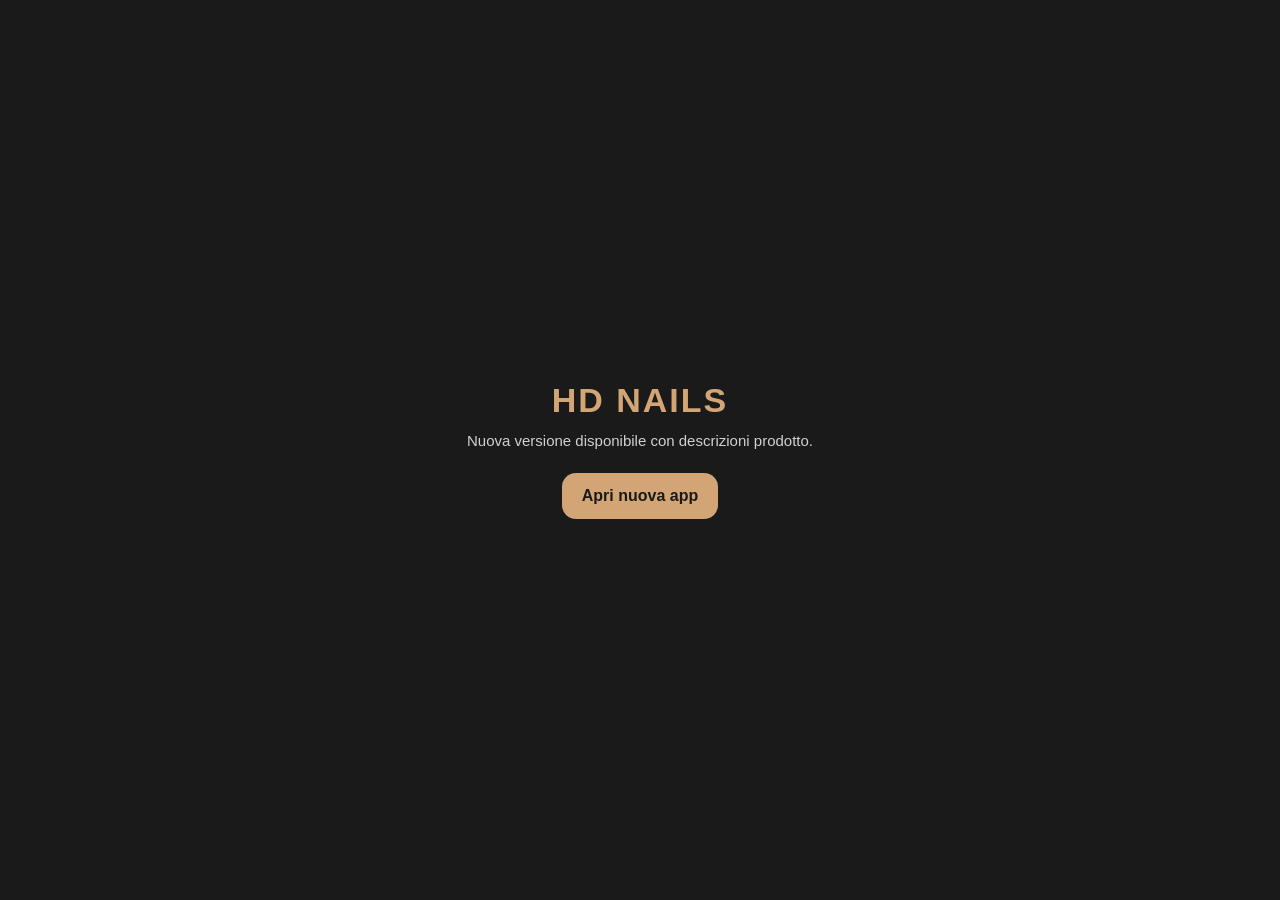
==== commit 1f1adcde: "Aggiunge pagina ponte verso nuova app" ====
--- a/ORDINIACCADEMIA_mobile.html
+++ b/ORDINIACCADEMIA_mobile.html
@@ -2,77 +2,15 @@
 <html lang="it">
 <head>
 <meta charset="UTF-8">
-<meta name="viewport" content="width=device-width,initial-scale=1,viewport-fit=cover">
-<meta name="apple-mobile-web-app-capable" content="yes">
-<meta name="apple-mobile-web-app-status-bar-style" content="black">
+<meta name="viewport" content="width=device-width,initial-scale=1">
 <meta name="theme-color" content="#1a1a1a">
-<title>HD Nails® Ordini</title>
+<link rel="manifest" href="manifest.json">
+<title>HD Ordini</title>
 <style>
-*{margin:0;padding:0;box-sizing:border-box;-webkit-tap-highlight-color:transparent}
-:root{--blk:#1a1a1a;--gold:#d4a574;--red:#c0392b;--wa:#25D366;--wa2:#128C7E;--grey:#f2f2f7;--wh:#fff;--border:#e5e5ea;--txt:#1c1c1e;--txt2:#3a3a3c;--txt3:#8e8e93;--H:56px;--C:50px;--B:60px}
-html,body{height:100%;background:var(--grey);font-family:-apple-system,BlinkMacSystemFont,"Segoe UI",Arial,sans-serif;color:var(--txt);overflow:hidden;font-size:15px}
-button,input,textarea{font-family:inherit}
-#hdr{position:fixed;top:0;left:0;right:0;height:var(--H);background:var(--blk);display:flex;align-items:center;gap:10px;padding:0 14px;z-index:100;padding-top:env(safe-area-inset-top)}
-.logo{font-size:13px;font-weight:900;color:var(--gold);letter-spacing:1.5px;flex-shrink:0;line-height:1.1}.logo small{display:block;font-size:8px;color:#777;font-weight:400;letter-spacing:.3px}
-.sw{flex:1;position:relative}.sw span{position:absolute;left:10px;top:50%;transform:translateY(-50%);font-size:13px;pointer-events:none}.sw input{width:100%;background:#2c2c2e;border:0;border-radius:10px;padding:9px 12px 9px 32px;font-size:15px;color:#fff;outline:0}.sw input::placeholder{color:#777}
-#qclear{position:absolute;right:8px;top:50%;transform:translateY(-50%);background:none;border:0;color:#777;font-size:18px;cursor:pointer;display:none}
-#cfab{background:var(--wa);border:0;border-radius:12px;padding:8px 12px;font-size:13px;font-weight:700;color:#fff;cursor:pointer;display:flex;align-items:center;gap:4px}#cbadge{background:var(--red);color:#fff;border-radius:50%;min-width:18px;height:18px;font-size:10px;font-weight:900;display:inline-flex;align-items:center;justify-content:center;padding:0 3px}
-#chips{position:fixed;top:var(--H);left:0;right:0;height:var(--C);background:var(--wh);border-bottom:1px solid var(--border);z-index:99;overflow-x:auto;overflow-y:hidden;display:flex;align-items:center;gap:7px;padding:0 12px;-webkit-overflow-scrolling:touch;scrollbar-width:none}#chips::-webkit-scrollbar{display:none}.chip{background:var(--grey);border:1.5px solid var(--border);border-radius:20px;padding:6px 11px;font-size:13px;white-space:nowrap;cursor:pointer;flex-shrink:0;color:var(--txt);line-height:1}.chip.on{background:var(--blk);border-color:var(--blk);color:var(--gold);font-weight:700}.cnt{opacity:.6;font-size:11px}
-#main{position:fixed;top:calc(var(--H) + var(--C));left:0;right:0;bottom:var(--B);overflow-y:auto;-webkit-overflow-scrolling:touch;padding:12px 12px 0}#lbl{font-size:12px;font-weight:600;color:var(--txt3);text-transform:uppercase;letter-spacing:.5px;margin-bottom:10px;display:flex;align-items:center;gap:6px}
-#grid{display:grid;grid-template-columns:1fr 1fr;gap:10px;margin-bottom:12px}.card{background:var(--wh);border-radius:14px;overflow:hidden;box-shadow:0 1px 3px rgba(0,0,0,.07);display:flex;flex-direction:column;position:relative;user-select:none}.ci{height:118px;display:flex;align-items:center;justify-content:center;background:#fafafa;overflow:hidden;padding:6px;cursor:pointer}.ci:after{content:'Dettagli';position:absolute;top:7px;right:7px;background:rgba(26,26,26,.72);color:#fff;font-size:9px;font-weight:800;border-radius:8px;padding:4px 6px;opacity:.9}.ci img{max-height:106px;max-width:100%;object-fit:contain}.ph{font-size:30px;opacity:.3}.bge{position:absolute;top:7px;left:7px;background:var(--red);color:#fff;font-size:9px;font-weight:700;padding:2px 6px;border-radius:4px;text-transform:uppercase}.cb{padding:8px 9px 4px;flex:1;display:flex;flex-direction:column}.cn{font-size:12px;font-weight:600;line-height:1.3;display:-webkit-box;-webkit-line-clamp:2;-webkit-box-orient:vertical;overflow:hidden;margin-bottom:3px;min-height:31px}.pr{font-size:14px;font-weight:700;color:var(--red);margin-top:auto}.op{font-size:10px;color:var(--txt3);text-decoration:line-through;display:block}.cf{padding:7px 9px 9px;display:flex;align-items:center;gap:6px}.qb{display:flex;align-items:center;gap:4px;background:var(--grey);border-radius:20px;padding:3px 6px;flex-shrink:0}.qmn,.qpl{width:30px;height:30px;border-radius:50%;border:0;font-size:20px;cursor:pointer;display:flex;align-items:center;justify-content:center;font-weight:700}.qmn{background:#e2e2e2;color:#444}.qpl{background:var(--gold);color:#fff}.qn{min-width:18px;text-align:center;font-size:14px;font-weight:700}.ab{flex:1;border:0;border-radius:10px;padding:9px 4px;font-size:12px;font-weight:700;cursor:pointer;text-align:center;min-height:44px;line-height:1}.ab.off{background:var(--wa);color:#fff}.ab.on{background:#aaa;color:#fff}
-#lmore{text-align:center;padding:14px 0 10px;display:none}#lmbtn{background:var(--blk);color:var(--gold);border:0;border-radius:12px;padding:12px 28px;font-size:14px;font-weight:700;cursor:pointer}#nores,#loading{text-align:center;padding:50px 20px;color:var(--txt3);grid-column:1/-1}
-#bot{position:fixed;bottom:0;left:0;right:0;height:var(--B);background:var(--wh);border-top:1px solid var(--border);display:none;align-items:center;justify-content:space-between;padding:0 16px;z-index:100;padding-bottom:env(safe-area-inset-bottom)}.bi strong{display:block;font-size:15px}.bi span{font-size:12px;color:var(--txt3)}#obtn{background:var(--blk);color:var(--gold);border:0;border-radius:12px;padding:12px 18px;font-size:14px;font-weight:700;cursor:pointer}
-#cov{position:fixed;inset:0;background:rgba(0,0,0,.5);z-index:200;opacity:0;pointer-events:none;transition:opacity .2s}#cov.on{opacity:1;pointer-events:all}.sheet{position:fixed;left:0;right:0;bottom:0;background:var(--wh);border-radius:20px 20px 0 0;z-index:201;transform:translateY(100%);transition:transform .25s cubic-bezier(.32,0,.67,0);display:flex;flex-direction:column;max-height:92vh}.sheet.on{transform:translateY(0)}.pill{width:36px;height:4px;background:#ddd;border-radius:2px;margin:10px auto 4px}.shdr{padding:4px 16px 10px;display:flex;align-items:center;justify-content:space-between;border-bottom:1px solid var(--border)}.shdr h2{font-size:17px}.shdr button{background:none;border:0;font-size:22px;color:var(--txt3);cursor:pointer;padding:4px;min-width:44px;min-height:44px}.sbody{flex:1;overflow-y:auto;padding:10px 16px;-webkit-overflow-scrolling:touch}.ce{text-align:center;padding:38px 20px;color:var(--txt3)}.citem{display:flex;gap:10px;padding:10px 0;border-bottom:1px solid var(--border);align-items:center}.cthumb{width:50px;height:50px;object-fit:contain;border-radius:8px;background:#f5f5f5;flex-shrink:0}.cinf{flex:1;min-width:0}.cname{font-size:13px;font-weight:600;line-height:1.25;margin-bottom:2px;white-space:nowrap;overflow:hidden;text-overflow:ellipsis}.cprice{font-size:12px;font-weight:700;color:var(--red);margin-bottom:4px}.cqrow{display:flex;align-items:center;gap:5px}.cqm,.cqp{width:28px;height:28px;border-radius:50%;border:0;font-size:16px;font-weight:700;cursor:pointer}.cqm{background:#eee;color:#555}.cqp{background:var(--gold);color:#fff}.cqv{min-width:20px;text-align:center;font-size:13px;font-weight:700}.cqt{font-size:11px;color:var(--txt3)}.cdel{background:none;border:0;color:#ccc;font-size:18px;cursor:pointer;padding:6px;min-width:36px}.sfoot{padding:12px 16px 18px;border-top:1px solid var(--border)}.tbox{background:var(--grey);border-radius:12px;padding:12px;margin-bottom:10px}.tr{display:flex;justify-content:space-between;font-size:13px;color:var(--txt2);padding:2px 0}.tr.bon{color:#25a244;font-weight:600}.tr.grand{font-size:16px;font-weight:700;color:var(--txt);border-top:1px solid var(--border);margin-top:5px;padding-top:7px}.field{width:100%;background:var(--grey);border:1.5px solid var(--border);border-radius:10px;padding:10px;font-size:14px;outline:0;margin-bottom:8px}.field:focus{border-color:var(--gold)}textarea.field{resize:none;height:56px}.abtns{display:flex;flex-direction:column;gap:8px}.abtn{width:100%;border:0;border-radius:12px;padding:14px;font-size:15px;font-weight:700;cursor:pointer;min-height:50px}.bwa{background:var(--wa2);color:#fff}.bml{background:var(--blk);color:var(--gold)}.bpr{background:#f0f0f0;color:var(--blk)}.bcl{background:none;border:1px solid var(--border);color:var(--txt3);font-size:13px;padding:10px}
-#pdlg{z-index:250}.pinfo{padding:12px 16px 18px;overflow-y:auto}.pimg{height:210px;background:#fafafa;border-radius:14px;display:flex;align-items:center;justify-content:center;margin-bottom:12px}.pimg img{max-width:100%;max-height:190px;object-fit:contain}.pname{font-size:19px;font-weight:800;line-height:1.2;margin-bottom:5px}.pcat{font-size:12px;color:var(--txt3);text-transform:uppercase;letter-spacing:.4px;margin-bottom:8px}.pprice{font-size:18px;font-weight:800;color:var(--red);margin-bottom:12px}.pdesc{font-size:15px;line-height:1.45;color:var(--txt2);background:var(--grey);border-radius:12px;padding:12px;margin-bottom:12px}.plink{display:block;text-align:center;color:var(--txt3);font-size:12px;text-decoration:none;margin-top:8px}
-#psh{position:fixed;inset:0;z-index:300;background:rgba(0,0,0,.7);display:none;align-items:flex-end}#psh.on{display:flex}.pdiv{background:var(--wh);width:100%;border-radius:20px 20px 0 0;max-height:95vh;display:flex;flex-direction:column}.phdr{padding:14px 16px 10px;display:flex;align-items:center;gap:8px;border-bottom:1px solid var(--border)}.phdr h3{flex:1;font-size:15px}.pbtn{background:var(--gold);color:var(--blk);border:0;border-radius:10px;padding:9px 16px;font-size:13px;font-weight:700;cursor:pointer}.pclose{background:none;border:0;color:var(--txt3);font-size:22px;cursor:pointer;min-width:44px}.pbody{flex:1;overflow-y:auto;padding:16px}.odoc{font-family:Arial,sans-serif;font-size:12px;color:#111}.odoc h1{font-size:22px;margin-bottom:3px}.odoc .meta{color:#777;margin-bottom:14px}.odoc .cust{background:#f8f8f8;padding:10px;border-radius:8px;margin:10px 0}.odoc table{width:100%;border-collapse:collapse;margin-top:10px}.odoc th,.odoc td{border-bottom:1px solid #ddd;padding:7px 4px;text-align:left}.odoc th{font-size:10px;text-transform:uppercase;color:#777}.odoc .r{text-align:right}.odoc .tot{margin-top:14px;text-align:right;font-weight:bold;font-size:14px}
-@media print{body{overflow:visible;background:#fff}#hdr,#chips,#main,#bot,#cov,#csh,#pdlg,.phdr{display:none!important}#psh{position:static;display:block!important;background:#fff}.pdiv{max-height:none;border-radius:0}.pbody{overflow:visible;padding:0}}
+html,body{height:100%;margin:0;background:#1a1a1a;color:#d4a574;font-family:Arial,sans-serif;display:flex;align-items:center;justify-content:center;text-align:center}.box{padding:28px}.logo{font-size:34px;font-weight:900;letter-spacing:2px}.sub{margin-top:10px;color:#fff;font-size:15px;opacity:.8;line-height:1.4}.btn{margin-top:22px;display:inline-block;background:#d4a574;color:#1a1a1a;text-decoration:none;border-radius:14px;padding:14px 20px;font-weight:800}
 </style>
 </head>
 <body>
-<header id="hdr"><div class="logo">HD NAILS<small>ACCADEMIA SAVONA</small></div><div class="sw"><span>🔎</span><input id="q" type="search" placeholder="Cerca prodotto..." oninput="onSearch(this.value)"><button id="qclear" onclick="clearSearch()">×</button></div><button id="cfab" onclick="openCart()">🛒 <span id="cbadge">0</span></button></header>
-<div id="chips"><button class="chip on" data-cat="ALL" onclick="filterCat('ALL',this)">🛍️ Tutti</button></div>
-<div id="main" onscroll="onScroll(this)"><div id="lbl">Caricamento prodotti...</div><div id="grid"><div id="loading">Caricamento catalogo HD Nails…</div></div><div id="lmore"><button id="lmbtn" onclick="loadMore()">Carica altri ↓</button></div><div style="height:8px"></div></div>
-<div id="bot"><div class="bi"><strong id="btot">€0,00</strong><span id="bitem">0 articoli</span></div><button id="obtn" onclick="openCart()">Vedi ordine →</button></div>
-<div id="cov" onclick="closeAll()"></div>
-<div id="csh" class="sheet"><div class="pill"></div><div class="shdr"><h2>🛒 Il tuo ordine</h2><button onclick="closeCart()">×</button></div><div class="sbody" id="sbody"></div><div class="sfoot"><div class="tbox" id="tbox"></div><input id="cust" class="field" placeholder="Ragione sociale o dati spedizione *"><textarea id="note" class="field" placeholder="Note ordine (opzionale)..."></textarea><div class="abtns"><button class="abtn bwa" onclick="goWA()">💬 Invia su WhatsApp</button><button class="abtn bml" onclick="goMail()">📧 Invia per Email</button><button class="abtn bpr" onclick="openPrint()">📄 Genera PDF / Stampa</button><button class="abtn bcl" onclick="clearCart()">🗑️ Svuota carrello</button></div></div></div>
-<div id="pdlg" class="sheet"><div class="pill"></div><div class="shdr"><h2>Dettaglio prodotto</h2><button onclick="closeProduct()">×</button></div><div class="pinfo"><div class="pimg" id="pdimg"></div><div class="pname" id="pdname"></div><div class="pcat" id="pdcat"></div><div class="pprice" id="pdprice"></div><div class="pdesc" id="pddesc"></div><button id="pdadd" class="ab off" style="width:100%;font-size:15px">+ Carrello</button><a id="pdlink" class="plink" target="_blank" rel="noopener">Apri scheda prodotto sul sito</a></div></div>
-<div id="psh"><div class="pdiv"><div class="phdr"><h3>📄 Anteprima ordine</h3><button class="pbtn" onclick="window.print()">Stampa / Salva PDF</button><button class="pclose" onclick="closePrint()">×</button></div><div class="pbody" id="pbody"></div></div></div>
-<script>
-var OLD_BLOB='c455e92c8b548620ee8eea8ed1d067ebd485bbe3';
-var P=[],cart={},cat='ALL',q='',filt=[],vis=0,PG=40;
-var CI={'Gel da Ricostruzione':'💅','Base Gel & Semipermanente':'💜','Smalti Semipermanenti':'🎨','Color Gel':'🌈','Acrygel':'✨','Preparatori & Liquidi':'🧴','Lucidi Top Gloss':'🌟','Dual Form & Tip':'💎','Attrezzature':'🔧','Lime & Buffer':'📋','Nail Art & Decorazioni':'🌸','Trattamento Mani':'🤲','Pedicure':'🦶','Kit in Offerta':'🎁'};
-function E(s){return String(s||'').replace(/[&<>"]/g,function(c){return {'&':'&amp;','<':'&lt;','>':'&gt;','"':'&quot;'}[c]})}
-function fm(n){return new Intl.NumberFormat('it-IT',{style:'currency',currency:'EUR'}).format(n||0)}
-function desc(p){return (p.nome||'Prodotto')+' - '+(p.cat||'Prodotto professionale')+' | Prodotto professionale per unghie HDNails®'}
-function readUTF8(b64){var bin=atob(b64.replace(/\s/g,'')),arr=new Uint8Array(bin.length);for(var i=0;i<bin.length;i++)arr[i]=bin.charCodeAt(i);return new TextDecoder('utf-8').decode(arr)}
-async function loadData(){
- try{var r=await fetch('https://api.github.com/repos/GGG250870/ORDINI_HD_Accademia/git/blobs/'+OLD_BLOB);var j=await r.json();var html=readUTF8(j.content);var m=html.match(/var P=(\[.*?\]);\s*var /s);if(!m)throw new Error('catalogo non trovato');P=JSON.parse(m[1]);buildChips();render();}
- catch(e){document.getElementById('grid').innerHTML='<div id="nores"><b>⚠️</b>Catalogo non caricato. Verifica connessione e ricarica la pagina.</div>';document.getElementById('lbl').textContent='Errore caricamento';}
-}
-function buildChips(){var c={},h='<button class="chip on" data-cat="ALL" onclick="filterCat(\'ALL\',this)">🛍️ Tutti <span class="cnt">'+P.length+'</span></button>';P.forEach(function(p){c[p.cat]=(c[p.cat]||0)+1});Object.keys(c).forEach(function(k){h+='<button class="chip" data-cat="'+E(k)+'" onclick="filterCat(\''+E(k).replace(/'/g,'&#39;')+'\',this)">'+(CI[k]||'•')+' '+E(k)+' <span class="cnt">'+c[k]+'</span></button>'});document.getElementById('chips').innerHTML=h}
-function getFilt(){var ql=q.toLowerCase().trim();return P.filter(function(p){return (cat==='ALL'||p.cat===cat)&&(!ql||p.nome.toLowerCase().indexOf(ql)!==-1||p.cat.toLowerCase().indexOf(ql)!==-1)})}
-function mkCard(p){var qty=cart[p.id]||0,inC=qty>0,d=document.createElement('div');d.className='card';var ci=document.createElement('div');ci.className='ci';ci.onclick=function(){openProduct(p.id)};if(p.img){var im=document.createElement('img');im.loading='lazy';im.alt=p.nome;im.src=p.img;im.onerror=function(){ci.innerHTML='<div class="ph">💅</div>'};ci.appendChild(im)}else ci.innerHTML='<div class="ph">💅</div>';d.appendChild(ci);if(p.promo){var bg=document.createElement('div');bg.className='bge';bg.textContent=p.promo;d.appendChild(bg)}var cb=document.createElement('div');cb.className='cb';cb.innerHTML='<div class="cn">'+E(p.nome)+'</div><div class="pr">'+E(p.prezzo_str)+(p.old_prezzo?'<span class="op">'+E(p.old_str)+'</span>':'')+'</div>';d.appendChild(cb);var cf=document.createElement('div');cf.className='cf';cf.innerHTML='<div class="qb"><button class="qmn" onclick="chQ('+p.id+',-1)">−</button><span class="qn" id="qn'+p.id+'">'+qty+'</span><button class="qpl" onclick="chQ('+p.id+',1)">+</button></div><button class="ab '+(inC?'on':'off')+'" id="ab'+p.id+'" onclick="chQ('+p.id+',1)">'+(inC?'✓ Aggiunto':'+ Carrello')+'</button>';d.appendChild(cf);return d}
-function render(){filt=getFilt();vis=0;var grid=document.getElementById('grid');grid.innerHTML='';document.getElementById('lbl').innerHTML=(cat==='ALL'?'🛍️ Tutti i prodotti':(CI[cat]||'')+' '+E(cat))+(filt.length?' <span style="font-weight:400;color:var(--txt3)">('+filt.length+')</span>':'');if(!filt.length){grid.innerHTML='<div id="nores"><b>🔎</b>Nessun risultato</div>';document.getElementById('lmore').style.display='none';return}loadMore()}
-function loadMore(){var grid=document.getElementById('grid'),prev=vis;vis=Math.min(vis+PG,filt.length);var fr=document.createDocumentFragment();for(var i=prev;i<vis;i++)fr.appendChild(mkCard(filt[i]));grid.appendChild(fr);var lm=document.getElementById('lmore');if(vis<filt.length){lm.style.display='block';document.getElementById('lmbtn').textContent='Carica altri '+Math.min(PG,filt.length-vis)+' ↓'}else lm.style.display='none'}
-function onScroll(el){if(el.scrollHeight-el.scrollTop-el.clientHeight<250&&vis<filt.length)loadMore()}
-function filterCat(c,btn){cat=c;document.querySelectorAll('.chip').forEach(function(b){b.classList.remove('on')});if(btn){btn.classList.add('on');btn.scrollIntoView({behavior:'smooth',block:'nearest',inline:'center'})}render();document.getElementById('main').scrollTop=0}
-function onSearch(v){q=v;document.getElementById('qclear').style.display=v?'block':'none';if(v){cat='ALL';document.querySelectorAll('.chip').forEach(function(b){b.classList.remove('on')});var ac=document.querySelector('[data-cat="ALL"]');if(ac)ac.classList.add('on')}render()}
-function clearSearch(){document.getElementById('q').value='';onSearch('')}
-function chQ(id,d){var n=Math.max(0,(cart[id]||0)+d);if(n===0)delete cart[id];else cart[id]=n;var qn=document.getElementById('qn'+id),ab=document.getElementById('ab'+id);if(qn)qn.textContent=n;if(ab){ab.textContent=n?'✓ Aggiunto':'+ Carrello';ab.className='ab '+(n?'on':'off')}updBadge();if(document.getElementById('csh').classList.contains('on'))renderCart()}
-function updBadge(){var tot=0,sub=0;Object.keys(cart).forEach(function(id){tot+=cart[id];sub+=P[id].prezzo*cart[id]});document.getElementById('cbadge').textContent=tot;var bot=document.getElementById('bot');if(tot>0){bot.style.display='flex';document.getElementById('btot').textContent=fm(sub);document.getElementById('bitem').textContent=tot+(tot===1?' articolo':' articoli')}else bot.style.display='none'}
-function openCart(){renderCart();document.getElementById('csh').classList.add('on');document.getElementById('cov').classList.add('on')}function closeCart(){document.getElementById('csh').classList.remove('on');document.getElementById('cov').classList.remove('on')}
-function renderCart(){var sb=document.getElementById('sbody'),tb=document.getElementById('tbox'),ids=Object.keys(cart);if(!ids.length){sb.innerHTML='<div class="ce"><b>🛒</b><br>Nessun prodotto aggiunto</div>';tb.innerHTML='';return}var sub=0,h='';ids.forEach(function(id){var p=P[id],qty=cart[id],line=p.prezzo*qty;sub+=line;h+='<div class="citem">'+(p.img?'<img class="cthumb" src="'+p.img+'" loading="lazy">':'<div class="cthumb"></div>')+'<div class="cinf"><div class="cname">'+E(p.nome)+'</div><div class="cprice">'+p.prezzo_str+'</div><div class="cqrow"><button class="cqm" onclick="chQ('+id+',-1)">−</button><span class="cqv">'+qty+'</span><button class="cqp" onclick="chQ('+id+',1)">+</button><span class="cqt">= '+fm(line)+'</span></div></div><button class="cdel" onclick="delItem('+id+')">×</button></div>'});sb.innerHTML=h;var bon=sub*.10,tot=ids.reduce(function(a,id){return a+cart[id]},0);tb.innerHTML='<div class="tr"><span>Subtotale ('+tot+' art.)</span><span>'+fm(sub)+'</span></div><div class="tr bon"><span>🎁 Bonus 10% in prodotto</span><span>+'+fm(bon)+'</span></div><div class="tr grand"><span>Totale</span><span>'+fm(sub)+'</span></div>'}
-function delItem(id){delete cart[id];render();updBadge();renderCart()}function clearCart(){cart={};updBadge();render();renderCart();closeCart()}
-function openProduct(id){var p=P[id];if(!p)return;document.getElementById('pdimg').innerHTML=p.img?'<img src="'+p.img+'" alt="'+E(p.nome)+'">':'<div class="ph">💅</div>';document.getElementById('pdname').textContent=p.nome;document.getElementById('pdcat').textContent=p.cat;document.getElementById('pdprice').textContent=p.prezzo_str;document.getElementById('pddesc').textContent=desc(p);document.getElementById('pdadd').onclick=function(){chQ(id,1);closeProduct()};var a=document.getElementById('pdlink');a.href=p.link||'#';a.style.display=p.link?'block':'none';document.getElementById('pdlg').classList.add('on');document.getElementById('cov').classList.add('on')}
-function closeProduct(){document.getElementById('pdlg').classList.remove('on');document.getElementById('cov').classList.remove('on')}function closeAll(){closeProduct();closeCart()}
-function customerRequired(){var c=document.getElementById('cust');if(!c.value.trim()){alert('Inserisci ragione sociale o dati di spedizione prima di inviare.');c.focus();return false}return true}
-function orderText(){var ids=Object.keys(cart),sub=0,msg='*ORDINE HD NAILS*\nAccademia di Savona\n\nCliente / spedizione: '+document.getElementById('cust').value.trim()+'\n\n';ids.forEach(function(id){var p=P[id],qty=cart[id],line=p.prezzo*qty;sub+=line;msg+=qty+'x '+p.nome+' = '+fm(line)+'\n'});var bon=sub*.10;msg+='\nSubtotale: '+fm(sub)+'\nBonus 10% in prodotto: +'+fm(bon)+'\nTOTALE: '+fm(sub);var n=document.getElementById('note').value.trim();if(n)msg+='\n\nNote: '+n;msg+='\n\nData: '+new Date().toLocaleDateString('it-IT');return msg}
-function hasCart(){if(!Object.keys(cart).length){alert('Aggiungi prodotti al carrello prima di inviare.');return false}return true}
-function goWA(){if(!hasCart()||!customerRequired())return;window.open('https://wa.me/?text='+encodeURIComponent(orderText()))}
-function goMail(){if(!hasCart()||!customerRequired())return;window.open('mailto:?subject='+encodeURIComponent('Ordine HD Nails '+new Date().toLocaleDateString('it-IT'))+'&body='+encodeURIComponent(orderText()))}
-function openPrint(){if(!hasCart()||!customerRequired())return;var ids=Object.keys(cart),sub=0,rows='';ids.forEach(function(id){var p=P[id],qty=cart[id],line=p.prezzo*qty;sub+=line;rows+='<tr><td>'+E(p.nome)+'</td><td>'+E(p.cat)+'</td><td class="r">'+p.prezzo_str+'</td><td class="r">'+qty+'</td><td class="r">'+fm(line)+'</td></tr>'});var bon=sub*.10;document.getElementById('pbody').innerHTML='<div class="odoc"><h1>HD NAILS®</h1><div class="meta">Ordine Accademia di Savona - '+new Date().toLocaleDateString('it-IT')+'</div><div class="cust"><b>Cliente / spedizione</b><br>'+E(document.getElementById('cust').value)+'</div><table><thead><tr><th>Prodotto</th><th>Categoria</th><th class="r">Prezzo</th><th class="r">Q</th><th class="r">Tot.</th></tr></thead><tbody>'+rows+'</tbody></table><div class="tot">Subtotale: '+fm(sub)+'<br>Bonus 10% in prodotto: +'+fm(bon)+'<br>Totale ordine: '+fm(sub)+'</div></div>';closeCart();document.getElementById('psh').classList.add('on')}
-function closePrint(){document.getElementById('psh').classList.remove('on')}
-loadData();
-</script>
+<div class="box"><div class="logo">HD NAILS</div><div class="sub">Nuova versione disponibile con descrizioni prodotto.</div><a class="btn" href="ORDINIACCADEMIA_descrizioni.html">Apri nuova app</a></div>
 </body>
 </html>
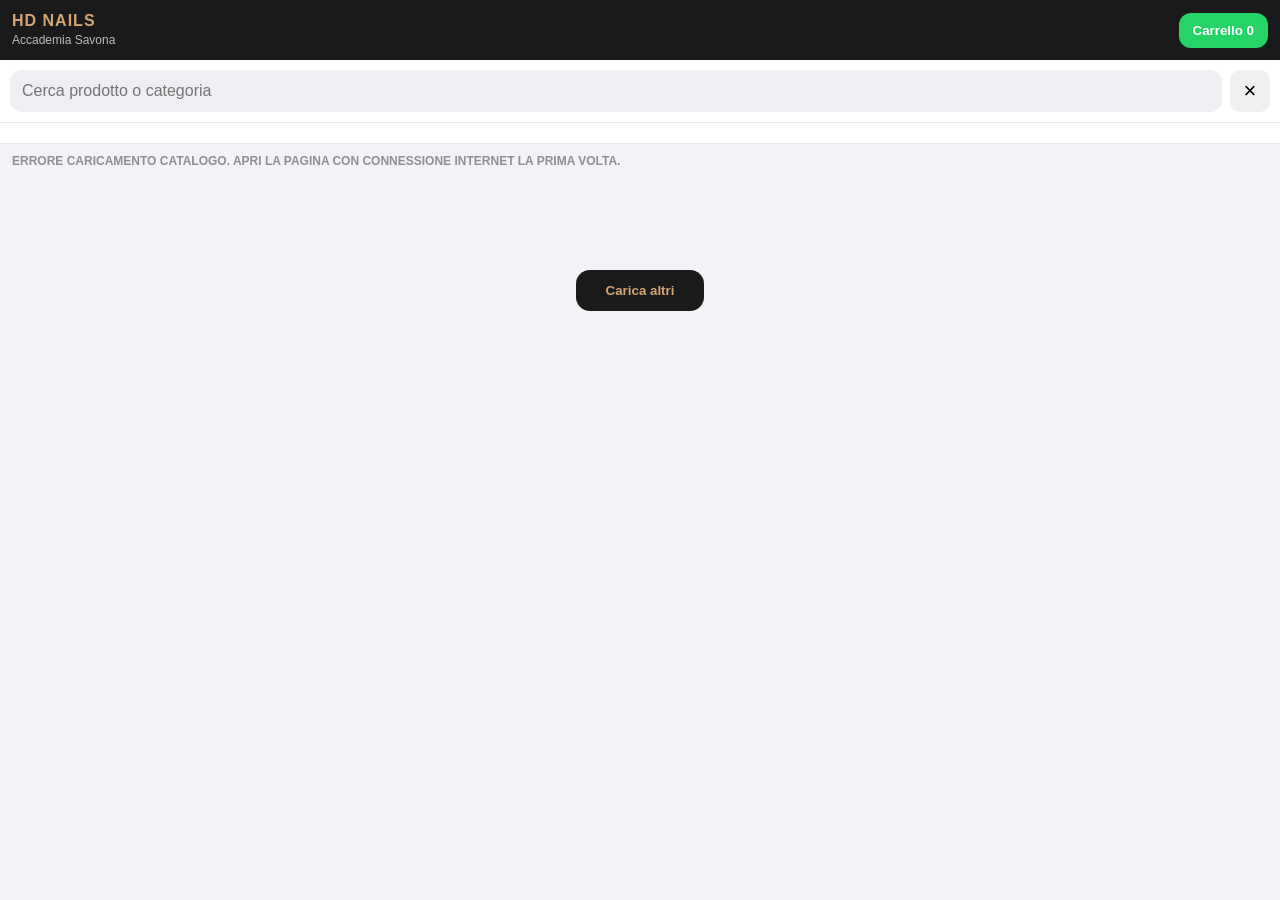
==== commit 51ffaac4: "Allinea vecchio link alla nuova app" ====
--- a/ORDINIACCADEMIA_mobile.html
+++ b/ORDINIACCADEMIA_mobile.html
@@ -2,15 +2,59 @@
 <html lang="it">
 <head>
 <meta charset="UTF-8">
-<meta name="viewport" content="width=device-width,initial-scale=1">
+<meta name="viewport" content="width=device-width,initial-scale=1,viewport-fit=cover">
 <meta name="theme-color" content="#1a1a1a">
+<meta name="apple-mobile-web-app-capable" content="yes">
+<meta name="apple-mobile-web-app-status-bar-style" content="black-translucent">
 <link rel="manifest" href="manifest.json">
-<title>HD Ordini</title>
-<style>
-html,body{height:100%;margin:0;background:#1a1a1a;color:#d4a574;font-family:Arial,sans-serif;display:flex;align-items:center;justify-content:center;text-align:center}.box{padding:28px}.logo{font-size:34px;font-weight:900;letter-spacing:2px}.sub{margin-top:10px;color:#fff;font-size:15px;opacity:.8;line-height:1.4}.btn{margin-top:22px;display:inline-block;background:#d4a574;color:#1a1a1a;text-decoration:none;border-radius:14px;padding:14px 20px;font-weight:800}
-</style>
+<link rel="stylesheet" href="style.css">
+<title>HD Ordini Accademia Savona</title>
 </head>
 <body>
-<div class="box"><div class="logo">HD NAILS</div><div class="sub">Nuova versione disponibile con descrizioni prodotto.</div><a class="btn" href="ORDINIACCADEMIA_descrizioni.html">Apri nuova app</a></div>
+<header class="topbar">
+  <div class="brand"><b>HD NAILS</b><span>Accademia Savona</span></div>
+  <button id="cartBtn" class="cartBtn" type="button">Carrello <span id="cc">0</span></button>
+</header>
+<section class="searchbar">
+  <input id="search" type="search" placeholder="Cerca prodotto o categoria">
+  <button id="clear" type="button">×</button>
+</section>
+<nav id="chips" class="chips"></nav>
+<main>
+  <div id="status" class="status">Caricamento catalogo...</div>
+  <section id="grid" class="grid"></section>
+  <button id="more" class="more" type="button">Carica altri</button>
+</main>
+<footer id="bottom" class="bottom">
+  <div><b id="bt">€0,00</b><br><span id="bi">0 articoli</span></div>
+  <button id="bottomOpen" type="button">Vedi ordine</button>
+</footer>
+<div id="overlay" class="overlay"></div>
+<aside id="detail" class="sheet">
+  <div class="head"><h2>Dettaglio prodotto</h2><button id="closeD">×</button></div>
+  <div class="sheetBody">
+    <div id="dImg" class="detailBox"></div>
+    <h2 id="dTitle"></h2>
+    <div id="dCat" class="cat"></div>
+    <div id="dPrice" class="price"></div>
+    <p id="dDesc" class="desc"></p>
+    <button id="addD" class="primary full">Aggiungi al carrello</button>
+  </div>
+</aside>
+<aside id="cart" class="sheet">
+  <div class="head"><h2>Il tuo ordine</h2><button id="closeC">×</button></div>
+  <div id="cartItems" class="sheetBody"></div>
+  <div class="sheetBody">
+    <div id="totals"></div>
+    <input id="cust" class="field" placeholder="Ragione sociale o dati spedizione *">
+    <textarea id="note" class="field" placeholder="Note ordine"></textarea>
+    <button id="wa" class="primary full">Invia WhatsApp</button>
+    <button id="mail" class="primary full">Invia Email</button>
+    <button id="print" class="primary full">Stampa / PDF</button>
+    <button id="clearCart" class="full">Svuota carrello</button>
+  </div>
+</aside>
+<section id="printArea" class="printArea"></section>
+<script src="app.js"></script>
 </body>
 </html>
--- a/style.css
+++ b/style.css
@@ -0,0 +1 @@
+*{box-sizing:border-box}body{margin:0;font-family:-apple-system,BlinkMacSystemFont,Segoe UI,Arial,sans-serif;background:#f2f2f7;color:#1c1c1e}button,input,textarea{font-family:inherit}.topbar{position:sticky;top:0;z-index:5;background:#1a1a1a;color:#fff;padding:12px;display:flex;gap:10px;align-items:center}.brand{flex:1}.brand b{display:block;color:#d4a574;letter-spacing:1px}.brand span{font-size:12px;color:#bbb}.cartBtn{background:#25d366;color:white;border:0;border-radius:12px;padding:10px 14px;font-weight:800}.searchbar{padding:10px;background:white;display:flex;gap:8px;position:sticky;top:56px;z-index:4;border-bottom:1px solid #e5e5ea}.searchbar input{flex:1;border:0;background:#eeeef3;border-radius:12px;padding:12px;font-size:16px}.searchbar button{border:0;border-radius:10px;width:40px;font-size:22px}.chips{display:flex;gap:8px;overflow:auto;padding:10px;background:white;position:sticky;top:109px;z-index:3;border-bottom:1px solid #e5e5ea}.chip{white-space:nowrap;border:1px solid #ddd;border-radius:20px;padding:7px 12px;background:#f7f7f9}.chip.on{background:#1a1a1a;color:#d4a574;font-weight:800}.status{font-size:12px;color:#8e8e93;text-transform:uppercase;font-weight:800;padding:10px 12px}.grid{display:grid;grid-template-columns:1fr 1fr;gap:10px;padding:0 12px 80px}.card{background:white;border-radius:16px;overflow:hidden;box-shadow:0 1px 4px #0001}.thumb{height:115px;background:linear-gradient(135deg,#fff,#e8e8ef);display:flex;align-items:center;justify-content:center;cursor:pointer}.mark{width:64px;height:64px;background:#1a1a1a;color:#d4a574;border-radius:18px;display:flex;align-items:center;justify-content:center;font-weight:900;font-size:24px}.body{padding:9px}.name{font-weight:800;font-size:13px;line-height:1.25;min-height:48px}.cat{font-size:11px;color:#8e8e93;margin-top:5px;white-space:nowrap;overflow:hidden;text-overflow:ellipsis}.price{color:#c0392b;font-weight:900;margin-top:7px}.foot{display:flex;gap:6px;padding:8px}.foot button{border:0;border-radius:10px;font-weight:900}.minus,.plus{width:32px;height:32px}.plus{background:#d4a574;color:white}.minus{background:#eee}.add{flex:1;background:#25d366;color:white}.added{background:#aaa}.more{display:block;margin:12px auto 85px;background:#1a1a1a;color:#d4a574;border:0;border-radius:14px;padding:13px 30px;font-weight:900}.bottom{position:fixed;left:0;right:0;bottom:0;background:white;border-top:1px solid #ddd;padding:10px 14px;display:none;justify-content:space-between;align-items:center}.bottom button,.primary{background:#1a1a1a;color:#d4a574;border:0;border-radius:12px;padding:12px 15px;font-weight:900}.overlay{position:fixed;inset:0;background:#0008;display:none;z-index:10}.overlay.on{display:block}.sheet{position:fixed;left:0;right:0;bottom:0;max-height:90vh;background:white;border-radius:22px 22px 0 0;z-index:11;display:none;overflow:auto}.sheet.on{display:block}.head{display:flex;align-items:center;padding:12px 16px;border-bottom:1px solid #eee}.head h2{flex:1;margin:0;font-size:18px}.head button{border:0;background:white;font-size:26px}.sheetBody{padding:14px 16px}.detailBox{height:190px;border-radius:16px;background:linear-gradient(135deg,#fff,#e8e8ef);display:flex;align-items:center;justify-content:center}.desc{background:#f2f2f7;border-radius:14px;padding:13px;line-height:1.45}.row{display:flex;gap:10px;padding:10px 0;border-bottom:1px solid #eee}.row .info{flex:1}.small{font-size:12px;color:#c0392b;font-weight:800}.field{width:100%;border:1px solid #ddd;background:#f2f2f7;border-radius:12px;padding:12px;margin-top:8px;font-size:15px}.full{width:100%;margin-top:8px}.empty{text-align:center;color:#888;padding:30px}.printArea{display:none}@media print{body>*:not(.printArea){display:none!important}.printArea{display:block;padding:20px}.printArea table{width:100%;border-collapse:collapse}.printArea th,.printArea td{border-bottom:1px solid #ddd;padding:6px}.r{text-align:right}}
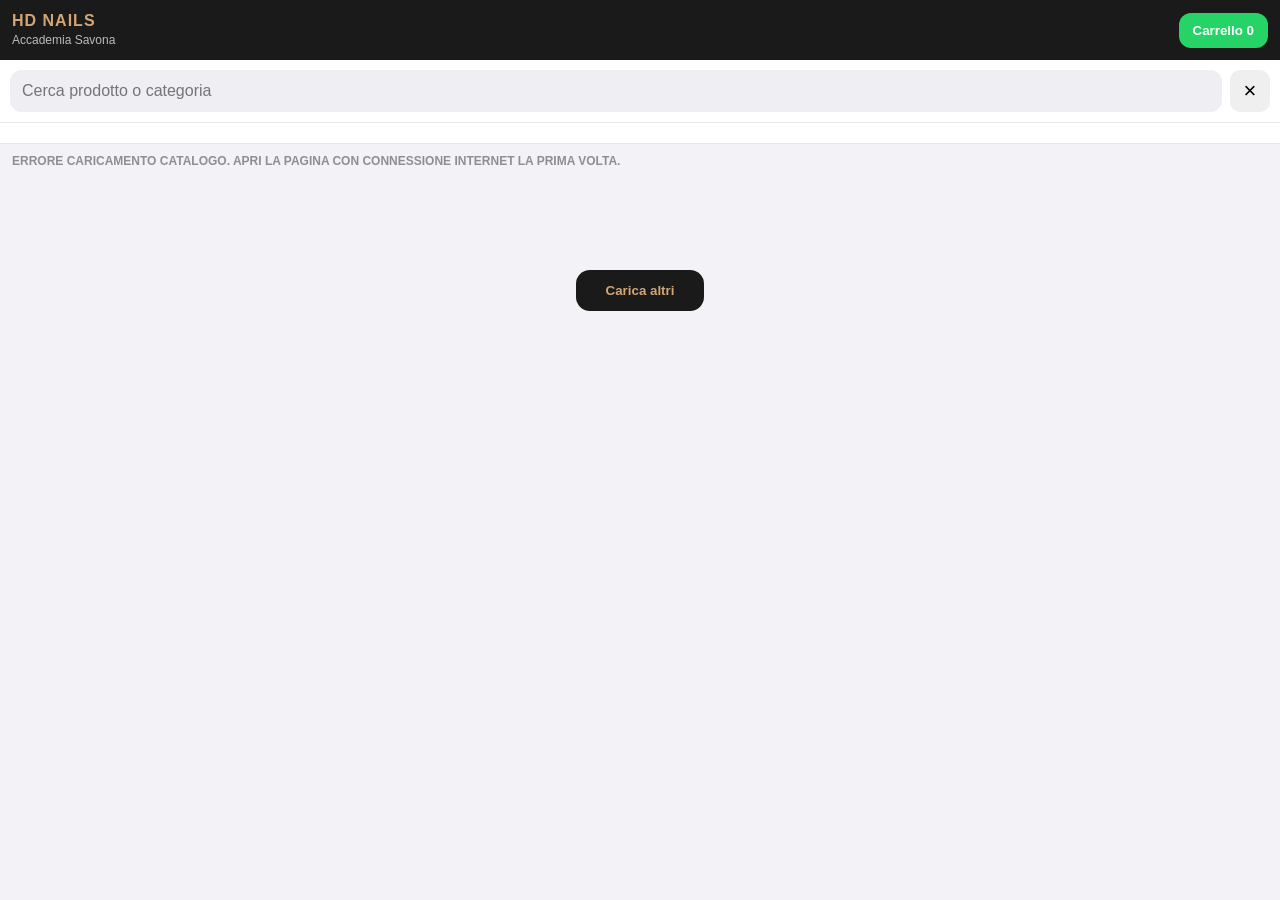
==== commit 844cb36f: "Collega vecchio link al nuovo manifest" ====
--- a/ORDINIACCADEMIA_mobile.html
+++ b/ORDINIACCADEMIA_mobile.html
@@ -6,7 +6,7 @@
 <meta name="theme-color" content="#1a1a1a">
 <meta name="apple-mobile-web-app-capable" content="yes">
 <meta name="apple-mobile-web-app-status-bar-style" content="black-translucent">
-<link rel="manifest" href="manifest.json">
+<link rel="manifest" href="app.webmanifest">
 <link rel="stylesheet" href="style.css">
 <title>HD Ordini Accademia Savona</title>
 </head>
